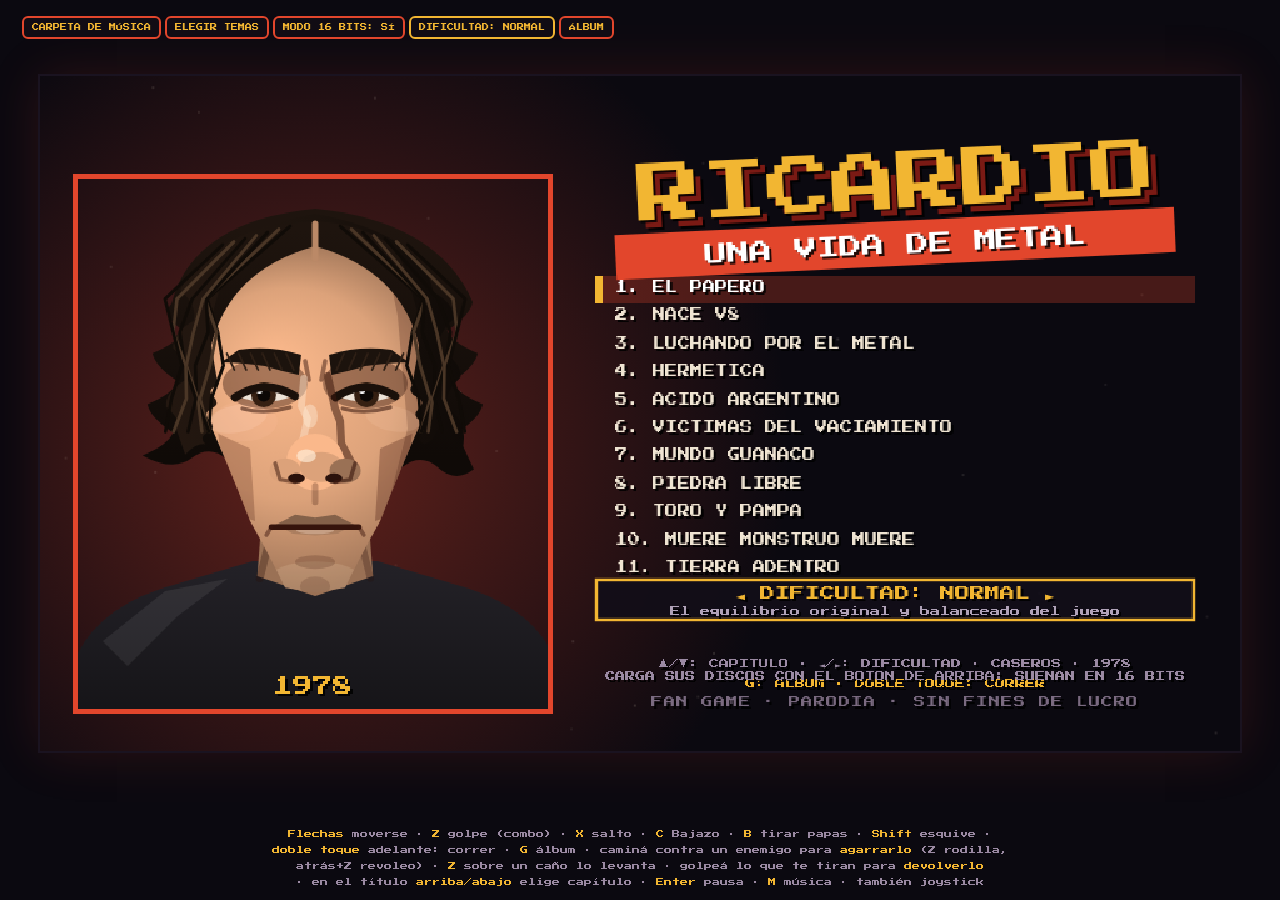
==== index.html @ c7e8ce99 "fix: solucionar error en cinemática del capítulo 3 (R undefined), desbloquear todos los niveles y pe" ====
<!doctype html>
<html lang="es">
<head>
<meta charset="utf-8">
<meta name="viewport" content="width=device-width, initial-scale=1, viewport-fit=cover">
<title>Ricardio: Una vida de metal</title>
<link rel="preconnect" href="https://fonts.googleapis.com">
<link rel="preconnect" href="https://fonts.gstatic.com" crossorigin>
<link rel="stylesheet" href="https://fonts.googleapis.com/css2?family=Press+Start+2P&display=swap">
<style>
/* Layout: one-screen arcade cabinet. 16:9 canvas fitted to the stage, legend below, touch pad over the stage on phones. Deliberately single dark look. */
:root{
  --bg:#0b0910;
  --panel:#1a1320;
  --fg:#efe4d2;
  --muted:#9b8aa3;
  --accent:#e2462c;
  --gold:#f2b632;
  --pad:rgba(239,228,210,.13);
  --pad-line:rgba(239,228,210,.36);
  --font-pixel:"Press Start 2P", ui-monospace, "Courier New", monospace;
  color-scheme:dark;
}
html,body{height:100%}
body{background:var(--bg);color:var(--fg);font-family:var(--font-pixel);margin:0;box-sizing:border-box;display:flex;flex-direction:column;align-items:center;gap:10px;
  padding-left:max(16px,env(safe-area-inset-left,0px));padding-right:max(16px,env(safe-area-inset-right,0px));padding-block:10px;overflow:hidden}
.stage{position:relative;flex:1;min-height:0;width:100%;display:flex;align-items:center;justify-content:center}
canvas{display:block;image-rendering:pixelated;image-rendering:crisp-edges;background:#000;box-shadow:0 0 0 2px var(--panel),0 0 50px rgba(226,70,44,.16);touch-action:none;outline:none}
canvas:focus-visible{box-shadow:0 0 0 2px var(--gold)}
.help{margin:0;font-size:8px;line-height:2;color:var(--muted);text-align:center;max-width:100ch;text-wrap:balance}
.help b{color:var(--gold);font-weight:400}
.touch{display:none;position:absolute;inset:0;pointer-events:none}
.dpad,.btn,.pause{pointer-events:auto;touch-action:none;-webkit-user-select:none;user-select:none;-webkit-touch-callout:none}
.dpad{position:absolute;left:4px;bottom:4px;width:132px;height:132px;border-radius:50%;background:var(--pad);border:2px solid var(--pad-line)}
.dpad::before,.dpad::after{content:"";position:absolute;background:var(--pad-line);border-radius:4px}
.dpad::before{left:50%;top:18%;width:30%;height:64%;transform:translateX(-50%)}
.dpad::after{top:50%;left:18%;height:30%;width:64%;transform:translateY(-50%)}
.btns{position:absolute;right:4px;bottom:4px;width:150px;height:150px}
.btn{position:absolute;width:62px;height:62px;border-radius:50%;border:2px solid var(--pad-line);background:var(--pad);color:var(--fg);font:7px var(--font-pixel);display:grid;place-items:center;padding:0}
.btn.atk{right:0;top:44px;background:rgba(226,70,44,.34)}
.btn.jmp{left:44px;bottom:0}
.btn.spc{left:44px;top:0;background:rgba(242,182,50,.26)}
.btn.ddg{left:0;top:44px}
.btn.pap{right:0;top:0;width:42px;height:42px;background:rgba(160,112,58,.4);font-size:6px}
.btn.on{background:var(--pad-line)}
.pause{position:absolute;right:4px;top:4px;width:40px;height:32px;border-radius:6px;border:2px solid var(--pad-line);background:var(--pad);color:var(--fg);font:8px var(--font-pixel)}
@media (pointer:coarse){.touch{display:block}.help{display:none}}
.rot{display:none}
@media (pointer:coarse) and (orientation:portrait){body{padding-left:6px;padding-right:6px}.stage{align-items:flex-start;padding-top:4px}.rot{display:block;position:absolute;left:0;right:0;top:calc(56.25vw + 14px);text-align:center;font-size:8px;line-height:2;color:var(--muted);pointer-events:none}.dpad{width:150px;height:150px;bottom:14px;left:10px}.btns{right:10px;bottom:14px;width:164px;height:164px}.btn{width:66px;height:66px}.btn.atk,.btn.ddg{top:49px}.btn.jmp,.btn.spc{left:49px}}
@media (pointer:coarse) and (orientation:landscape){body{padding-block:4px;gap:0}.dpad{width:112px;height:112px;left:0;bottom:10px}.btns{right:0;bottom:10px;width:128px;height:128px}.btn{width:52px;height:52px;font-size:6px}.btn.atk,.btn.ddg{top:38px}.btn.jmp,.btn.spc{left:38px}.btn.pap{width:36px;height:36px}}
</style>
</head>
<body>

<div class="stage" id="stage">
  <canvas id="game" width="960" height="540" tabindex="0" aria-label="Juego Ricardio: Una vida de metal"></canvas>
  <p class="rot" aria-hidden="true">GIRÁ EL TELÉFONO PARA JUGAR EN GRANDE</p>
  <div class="touch" id="touch">
    <div class="dpad" id="dpad" role="group" aria-label="Dirección"></div>
    <div class="btns">
      <button class="btn spc" id="bSpc" type="button">ESPEC</button>
      <button class="btn ddg" id="bDdg" type="button">ESQUI</button>
      <button class="btn pap" id="bPap" type="button">PAPA</button>
      <button class="btn atk" id="bAtk" type="button">GOLPE</button>
      <button class="btn jmp" id="bJmp" type="button">SALTO</button>
    </div>
    <button class="pause" id="bPause" type="button" aria-label="Pausa">II</button>
  </div>
</div>
<p class="help"><b>Flechas</b> moverse · <b>Z</b> golpe (combo) · <b>X</b> salto · <b>C</b> Bajazo · <b>B</b> tirar papas · <b>Shift</b> esquive · <b>doble toque</b> adelante: correr · <b>G</b> álbum · caminá contra un enemigo para <b>agarrarlo</b> (Z rodilla, atrás+Z revoleo) · <b>Z</b> sobre un caño lo levanta · golpeá lo que te tiran para <b>devolverlo</b> · en el título <b>arriba/abajo</b> elige capítulo · <b>Enter</b> pausa · <b>M</b> música · también joystick</p>

<script>
(()=>{
'use strict';
const RS=2,W=480,H=270,GT=186,GB=262;let LW=2600;
const cv=document.getElementById('game');let ctx=cv.getContext('2d');let OW=1,OUTP='#0a080d';
ctx.imageSmoothingEnabled=true;ctx.imageSmoothingQuality="high";
const FONT='"Press Start 2P", ui-monospace, monospace';
try{document.fonts&&document.fonts.load('8px "Press Start 2P"').catch(()=>{});}catch(e){}

/* ================= utils ================= */
const rnd=(a,b)=>a+Math.random()*(b-a);
const clamp=(v,a,b)=>v<a?a:v>b?b:v;
const hsh=(a,b)=>{let h=Math.imul(a|0,374761393)+Math.imul(b|0,668265263)|0;h=Math.imul(h^(h>>>13),1274126177);return ((h^(h>>>16))>>>0)/4294967296;};
function shade(hex,f){const n=parseInt(hex.slice(1),16);const r=Math.min(255,(n>>16)*f|0),g=Math.min(255,(n>>8&255)*f|0),b=Math.min(255,(n&255)*f|0);return '#'+((1<<24)|(r<<16)|(g<<8)|b).toString(16).slice(1);}
const mkc=(w,h)=>{const c=document.createElement('canvas');c.width=w;c.height=h;return c;};
const U=s=>String(s).replace(/[ÁÉÍÓÚ]/g,c=>'AEIOU'['ÁÉÍÓÚ'.indexOf(c)]);
function txt(s,x,y,col,size,align,g){g=g||ctx;s=U(s);g.font=(size||8)+'px '+FONT;g.textAlign=align||'left';g.textBaseline='top';g.fillStyle='rgba(0,0,0,.85)';g.fillText(s,x+1,y+1);g.fillStyle=col||'#fff';g.fillText(s,x,y);}
function wrap(s,n){const out=[];let line='';for(const w of s.split(' ')){if((line+' '+w).trim().length>n){out.push(line.trim());line=w;}else line+=' '+w;}if(line.trim())out.push(line.trim());return out;}

/* ================= character styles ================= */
const OUT='#0a080d';
// Ricardio por época: ior = melena con raya al medio, bigote y barba según los años
const STY={
  ric1:{scale:1.1,skin:'#dca27a',top:'#8a3a2a',shirt:'#8a3a2a',pants:'#34507a',boots:'#e2dccb',torsoW:10.5,apron:'#d6ceb4',bell:true,
    ior:{hairC:'#17100b',hi:'#3a2a1e',len:12,beard:'none',brow:'#17100b'}},
  ric2:{scale:1.13,skin:'#e0a47a',top:'#151418',shirt:'#0d0d10',pants:'#2f4a7a',boots:'#0b0b0d',torsoW:11.5,jacket:true,studs:true,
    ior:{hairC:'#120c08',hi:'#33261c',len:15,beard:'stache',stacheC:'#120c08',brow:'#120c08'}},
  ric3:{scale:1.16,skin:'#d99c72',top:'#17161a',shirt:'#17161a',pants:'#38485e',boots:'#1a1410',torsoW:13,bareFore:true,tee:'HERMETICA',tattoo:true,
    ior:{hairC:'#140e0a',hi:'#36281c',len:17,beard:'candado',stacheC:'#140e0a',beardC:'#140e0a',brow:'#140e0a'}},
  ric4:{scale:1.18,skin:'#cf9068',top:'#18171b',shirt:'#18171b',pants:'#2a2a30',boots:'#2a1c12',torsoW:14,bareFore:true,vest:'#3a2616',scarf:'#a8241e',tattoo:true,
    ior:{hairC:'#1a120c',hi:'#4a3a2e',len:18,beard:'full',stacheC:'#120c08',beardC:'#1e1610',brow:'#1a120c',gray:.25}},
  ric5:{scale:1.18,skin:'#c98a62',top:'#141317',shirt:'#141317',overall:'#4d5b46',pants:'#4d5b46',boots:'#2a1c12',torsoW:14,bareFore:true,scarf:'#a8241e',belly:true,tattoo:true,
    ior:{hairC:'#8c8780',hi:'#c4bfb6',len:18,beard:'long',stacheC:'#e2ded6',beardC:'#d2cec6',brow:'#e6e2da',gray:1}},
  // vecinos y amigos
  viejo:{scale:1.0,skin:'#c98d66',hair:'boina',hairC:'#6a625a',stache:'#5a5048',top:'#6a5a48',shirt:'#c9c2b0',pants:'#3a3a40',boots:'#2a1a10',torsoW:12,apron:'#d6ceb4'},
  chofa:{scale:1.02,skin:'#e3b089',hair:'long',hairC:'#2a1a10',top:'#2a2a30',shirt:'#c8c2b0',pants:'#34507a',boots:'#111',torsoW:9.5,bell:true},
  carpo:{scale:1.14,skin:'#d79a74',hair:'long',hairC:'#100c0a',beard:true,beardC:'#100c0a',top:'#1c1a1e',shirt:'#3a3a40',pants:'#2a2a30',boots:'#0b0b0d',torsoW:13,jacket:true,belly:true},
  heavy:{scale:.98,skin:'#e6b48e',hair:'long',hairC:'#5a3a1e',band:'#c8322a',top:'#151418',shirt:'#0d0d10',pants:'#2f4a7a',boots:'#0b0b0d',torsoW:9.5,jacket:true,studs:true},
  vecina:{scale:.92,skin:'#e0aa86',hair:'boina',hairC:'#8a8278',top:'#6a3a5a',shirt:'#e0d8c8',pants:'#4a3a4a',boots:'#2a1a10',torsoW:11},
  tornero:{scale:1.04,skin:'#c98d66',hair:'short',hairC:'#2a1a10',stache:'#2a1a10',top:'#2c4a72',shirt:'#2c4a72',overall:'#2c4a72',pants:'#2c4a72',boots:'#1a1410',torsoW:11.5},
  jubilado:{scale:.95,skin:'#d8a07c',hair:'boina',hairC:'#d8d2c6',stache:'#e6e0d4',top:'#5a5a62',shirt:'#c9c2b0',pants:'#3a3a40',boots:'#2a1a10',torsoW:11},
  camionero:{scale:1.08,skin:'#b9805c',hair:'cap',hairC:'#1a1a1e',capC:'#c8322a',stache:'#1a120c',top:'#3a5a3a',shirt:'#3a5a3a',pants:'#2a3a4a',boots:'#1a1410',torsoW:13,belly:true},
  anselmo:{scale:.95,skin:'#c98d66',hair:'boina',hairC:'#d8d2c6',stache:'#e6e0d4',top:'#7a2a1e',shirt:'#c9c2b0',pants:'#3a3a40',boots:'#2a1a10',torsoW:12},
  peon:{scale:1.0,skin:'#a8714e',hair:'boina',hairC:'#141218',stache:'#141218',top:'#6a5a3a',shirt:'#c8bca0',pants:'#c8bca0',boots:'#2a1a10',torsoW:11,scarf:'#e8e2d0'},
  movilero:{scale:1.0,skin:'#e6b48e',hair:'short',hairC:'#2a1a10',top:'#b8862a',shirt:'#e8e8ea',pants:'#2f333d',boots:'#0b0b0d',torsoW:9.5},
  // capítulo 1: Caseros y el Abasto, 1978
  patotero:{scale:1.0,skin:'#d8a07c',hair:'long',hairC:'#2a1a10',stache:'#2a1a10',top:'#c8a22a',shirt:'#c8a22a',pants:'#5a3a2a',boots:'#1a1410',torsoW:10,bell:true,stripes:'#7a5a1a'},
  patotero2:{scale:1.02,skin:'#c08860',hair:'short',hairC:'#0f0a08',glasses:true,top:'#2a6a5a',shirt:'#2a6a5a',pants:'#3a2e24',boots:'#1a1410',torsoW:10,bell:true},
  chorro:{scale:.96,skin:'#e0b08e',hair:'cap',hairC:'#1a1a1e',capC:'#2a5a8a',top:'#3a3a46',shirt:'#22262e',pants:'#2a2a30',boots:'#e2dccb',torsoW:9},
  estibador:{scale:1.22,skin:'#a8714e',hair:'bald',top:'#d8d0c0',shirt:'#d8d0c0',pants:'#3a3228',boots:'#1a1410',torsoW:15,bareFore:true,stache:'#1a120c'},
  capanga:{scale:1.3,skin:'#d79a74',hair:'slick',hairC:'#1b1612',stache:'#1b1612',top:'#6a2a22',shirt:'#e0d8c8',pants:'#3a3228',boots:'#1a0f08',torsoW:13,belly:true,apron:'#c8c0a8'},
  // capítulo 2: Obras, BA Rock 1982
  hippie:{scale:.98,skin:'#e8b890',hair:'long',hairC:'#8a5a2a',band:'#e8c83a',beard:true,beardC:'#8a5a2a',top:'#c87a3a',shirt:'#c87a3a',pants:'#4a6a9a',boots:'#6a4a2a',torsoW:9.5,bell:true,flowers:true},
  hippie2:{scale:1.0,skin:'#d8a07c',hair:'long',hairC:'#5a3a1a',band:'#4f8a3a',top:'#7a5a9a',shirt:'#7a5a9a',pants:'#5a7aa8',boots:'#6a4a2a',torsoW:10,bell:true,flowers:true},
  disco:{scale:1.02,skin:'#e0b08e',hair:'slick',hairC:'#0f0a08',stache:'#0f0a08',top:'#ece8e0',shirt:'#c8322a',pants:'#ece8e0',boots:'#ece8e0',torsoW:10.5,bell:true},
  patovica:{scale:1.22,skin:'#a8714e',hair:'bald',top:'#18171b',shirt:'#18171b',pants:'#2a2a30',boots:'#0b0b0d',torsoW:15,bareFore:true},
  productor:{scale:1.3,skin:'#e0a888',hair:'slick',hairC:'#7a746c',glasses:true,top:'#3a2a4a',shirt:'#e8e0c8',tie:'#d8a22a',pants:'#3a2a4a',boots:'#1a0f08',torsoW:13,belly:true,cigar:true},
  // capítulo 3: El Oeste, 1991
  careta:{scale:1.0,skin:'#e0b08e',hair:'short',hairC:'#141218',glasses:true,top:'#3e4350',shirt:'#e8e8ea',tie:'#b82a26',pants:'#2f333d',boots:'#0b0b0d',torsoW:10},
  careta2:{scale:1.0,skin:'#b9805c',hair:'short',hairC:'#100c0a',glasses:true,top:'#4d3e5a',shirt:'#e8e8ea',tie:'#2a6ab8',pants:'#2e2838',boots:'#0b0b0d',torsoW:10},
  tasador:{scale:1.04,skin:'#f0c4a0',hair:'short',hairC:'#6b4a2a',glasses:true,top:'#2f4a44',shirt:'#e8e8ea',tie:'#d8a22a',pants:'#243630',boots:'#0b0b0d',torsoW:10},
  vaciador:{scale:1.32,skin:'#e0a888',hair:'slick',hairC:'#2a2420',stache:'#2a2420',top:'#24242e',shirt:'#e8e8ea',tie:'#c8322a',pants:'#24242e',boots:'#0b0b0d',torsoW:13.5,belly:true},
  // los de siempre: los que nombraba en letras y entrevistas
  politico:{scale:1.06,skin:'#e8b894',hair:'slick',hairC:'#2a2420',top:'#3a3a4a',shirt:'#e8e8ea',tie:'#6aa0d8',pants:'#3a3a4a',boots:'#0b0b0d',torsoW:11,belly:true},
  cipayo:{scale:1.0,skin:'#f0c4a0',hair:'slick',hairC:'#c8a060',glasses:true,top:'#5a4a2a',shirt:'#e8e8ea',tie:'#c8322a',pants:'#3a3020',boots:'#3a2414',torsoW:10},
  transa:{scale:.98,skin:'#c08860',hair:'cap',hairC:'#141218',capC:'#24242c',top:'#24242c',shirt:'#24242c',pants:'#1a1a24',boots:'#e8e8ea',torsoW:9.5,stripes:'#3a3a48'},
  reptil:{scale:1.08,skin:'#5e4c3e',hair:'bald',lizard:true,wolf:true,top:'#3a3026',shirt:'#6a5a48',pants:'#2e2a26',boots:'#4a3a2e',torsoW:11.5,belly:true},
  reptilazo:{scale:2.0,skin:'#8a2a22',hair:'bald',lizard:true,horns:true,tail:true,stache:'#140c0c',top:'#141016',shirt:'#e8e2d0',pants:'#141016',boots:'#0b0b0d',torsoW:15,jacket:true},
  // capítulo 4: la ruta, 2001
  cuatrero:{scale:1.04,skin:'#b07a54',hair:'boina',hairC:'#141218',stache:'#141218',top:'#5a4632',shirt:'#c8bca0',pants:'#c8bca0',boots:'#2a1a10',torsoW:11,scarf:'#e8e2d0'},
  bancario:{scale:1.0,skin:'#e8bc98',hair:'slick',hairC:'#3a2a1a',glasses:true,top:'#2a3a5a',shirt:'#e8e8ea',tie:'#2a6ab8',pants:'#2a3a5a',boots:'#0b0b0d',torsoW:10},
  banquero:{scale:1.3,skin:'#f0c4a0',hair:'slick',hairC:'#c8c2b8',glasses:true,top:'#1a1a24',shirt:'#e8e8ea',tie:'#2a6ab8',pants:'#1a1a24',boots:'#0b0b0d',torsoW:13,belly:true,cigar:true},
  // capítulo 5: el campo, 2023
  camara:{scale:1.08,skin:'#b9805c',hair:'cap',hairC:'#1a1a1e',capC:'#2a5a8a',top:'#3a4654',shirt:'#22262e',pants:'#3a3a40',boots:'#0b0b0d',torsoW:12},
  influ:{scale:.98,skin:'#f0c4a0',hair:'slick',hairC:'#d8c060',glasses:true,top:'#7a3a8a',shirt:'#e8e8ea',pants:'#d8d4cc',boots:'#e8e8ea',torsoW:9.5},
  agrimensor:{scale:1.02,skin:'#d8a07c',hair:'cap',hairC:'#1a1a1e',capC:'#e8e2d0',top:'#e07a1a',shirt:'#e07a1a',pants:'#3a4a5a',boots:'#1a1410',torsoW:10.5},
  loteador:{scale:1.32,skin:'#d79a74',hair:'cap',hairC:'#1b1612',capC:'#e8c83a',stache:'#1b1612',top:'#e07a1a',shirt:'#e07a1a',pants:'#3a4a5a',boots:'#1a0f08',torsoW:13.5,belly:true}
};
const NAMES={ric1:'RICARDO',ric2:'RICARDIO',ric3:'RICARDIO',ric4:'RICARDIO',ric5:'RICARDIO',viejo:'EL VIEJO',chofa:'EL CHOFA',carpo:'EL CARPO',heavy:'UN HEAVY',vecina:'DOÑA NÉLIDA',tornero:'EL TORNERO',
  jubilado:'DON TITO',camionero:'EL CAMIONERO',anselmo:'DON ANSELMO',peon:'EL PEÓN',movilero:'EL MOVILERO',capanga:'EL CAPANGA',productor:'EL PRODUCTOR',vaciador:'EL VACIADOR',banquero:'EL BANQUERO',loteador:'EL LOTEADOR',reptil:'LOBIZÓN',reptilazo:'MANDINGA'};

// v9: más épocas de Ricardio (10 capítulos) y los villanos nuevos
Object.assign(STY,{
  // 1979: pibe de rulos, campera de jean
  ricV:{scale:1.11,skin:'#dea67c',top:'#3e5f8e',shirt:'#e8e2d0',pants:'#2a3a5a',boots:'#1a1410',torsoW:11,jacket:true,bell:true,
    ior:{hairC:'#1a120c',hi:'#3e2e20',len:13,beard:'none',brow:'#1a120c',curly:true}},
  // 1988: nace Hermética, cuero negro y bigote
  ricH:{scale:1.14,skin:'#dca07a',top:'#1a1618',shirt:'#2a2a30',pants:'#22222a',boots:'#0b0b0d',torsoW:12,jacket:true,studs:true,belt:'#3a3a40',
    ior:{hairC:'#120c08',hi:'#36281c',len:17,beard:'stache',stacheC:'#120c08',brow:'#120c08'}},
  // 1994: estadios, candado y remera negra
  ricM:{scale:1.17,skin:'#d69a70',top:'#121114',shirt:'#121114',pants:'#2c2c34',boots:'#0b0b0d',torsoW:13.5,bareFore:true,tee:'HERMETICA',tattoo:true,
    ior:{hairC:'#140e0a',hi:'#3a2c20',len:18,beard:'candado',stacheC:'#140e0a',beardC:'#140e0a',brow:'#140e0a'}},
  // 1995: Almafuerte, barba cerrada oscura
  ricA:{scale:1.18,skin:'#d2946a',top:'#16151a',shirt:'#16151a',pants:'#2a2a30',boots:'#2a1c12',torsoW:14,bareFore:true,tattoo:true,scarf:'#2a2a6a',
    ior:{hairC:'#160f0a',hi:'#3e2e22',len:18,beard:'full',stacheC:'#100a06',beardC:'#1a120c',brow:'#160f0a'}},
  // 2006: las sierras, barba larga que encanece, camisa de campo
  ricT:{scale:1.18,skin:'#cc8c64',top:'#5e2a20',shirt:'#5e2a20',pants:'#3a3a32',boots:'#2a1c12',torsoW:14,bareFore:true,tattoo:true,scarf:'#e8e2d0',belly:true,
    ior:{hairC:'#3a3430',hi:'#7a746c',len:18,beard:'long',stacheC:'#4a443e',beardC:'#5e5850',brow:'#3a3430',gray:.6}},
  pelusa:{scale:1.06,skin:'#d09468',hair:'long',hairC:'#6a6058',beard:true,beardC:'#7a7068',top:'#2a2a30',shirt:'#c8c2b0',pants:'#34507a',boots:'#2a1c12',torsoW:12,jacket:true,belly:true},
  violero:{scale:1.0,skin:'#e3b089',hair:'long',hairC:'#3a2414',top:'#151418',shirt:'#0d0d10',pants:'#2a2a30',boots:'#111',torsoW:9.5,jacket:true},
  pibe:{scale:.94,skin:'#e6b48e',hair:'long',hairC:'#2a1a10',band:'#e8e2d0',top:'#151418',shirt:'#151418',pants:'#2f4a7a',boots:'#e8e8ea',torsoW:9,tee:true},
  // 1979: la razzia
  cana:{scale:1.04,skin:'#d8a07c',hair:'cap',hairC:'#1a1a1e',capC:'#22304a',stache:'#1a120c',top:'#2a3a5a',shirt:'#2a3a5a',pants:'#2a3a5a',boots:'#0b0b0d',torsoW:11},
  cana2:{scale:1.08,skin:'#b9805c',hair:'cap',hairC:'#1a1a1e',capC:'#22304a',top:'#2a3a5a',shirt:'#2a3a5a',pants:'#2a3a5a',boots:'#0b0b0d',torsoW:12},
  buchon:{scale:.98,skin:'#e8bc98',hair:'slick',hairC:'#2a2420',glasses:true,top:'#6a6a5a',shirt:'#e0d8c8',pants:'#4a4a42',boots:'#2a1a10',torsoW:10},
  comisario:{scale:1.32,skin:'#d79a74',hair:'cap',hairC:'#1b1612',capC:'#22304a',stache:'#1b1612',top:'#2a3a5a',shirt:'#e8e2d0',tie:'#1a1a24',pants:'#2a3a5a',boots:'#0b0b0d',torsoW:13.5,belly:true},
  // 1988: Recoleta
  cheto:{scale:1.0,skin:'#f0c4a0',hair:'slick',hairC:'#c8a060',top:'#e8d8b0',shirt:'#e8d8b0',pants:'#d8ccb0',boots:'#6a3a1e',torsoW:10,scarf:'#3a6ab8'},
  cheto2:{scale:1.02,skin:'#e8b894',hair:'short',hairC:'#3a2a1a',glasses:true,top:'#2a4a7a',shirt:'#e8e8ea',pants:'#d8ccb0',boots:'#6a3a1e',torsoW:10},
  critico:{scale:.98,skin:'#f0c4a0',hair:'boina',hairC:'#141218',glasses:true,top:'#141218',shirt:'#141218',pants:'#2a2a30',boots:'#0b0b0d',torsoW:9.5,scarf:'#c8322a'},
  curador:{scale:1.3,skin:'#f0c4a0',hair:'slick',hairC:'#d8d2c6',glasses:true,top:'#e8e2d0',shirt:'#141218',pants:'#e8e2d0',boots:'#0b0b0d',torsoW:12.5,scarf:'#d8a22a'},
  // 1994: el estadio
  revendedor:{scale:.98,skin:'#c08860',hair:'cap',hairC:'#141218',capC:'#c8322a',top:'#3a3a46',shirt:'#3a3a46',pants:'#2a2a30',boots:'#e8e8ea',torsoW:9.5},
  seguridad:{scale:1.22,skin:'#a8714e',hair:'bald',top:'#e8c83a',shirt:'#18171b',pants:'#2a2a30',boots:'#0b0b0d',torsoW:15,bareFore:true,vest:'#e8c83a'},
  empresario:{scale:1.32,skin:'#e8b894',hair:'slick',hairC:'#1a1418',glasses:true,top:'#4a1a2a',shirt:'#e8e8ea',tie:'#e8c83a',pants:'#4a1a2a',boots:'#0b0b0d',torsoW:13.5,belly:true,cigar:true},
  // 1995: Constitución
  barra:{scale:1.02,skin:'#b9805c',hair:'short',hairC:'#0f0a08',top:'#c8322a',shirt:'#c8322a',pants:'#2a2a30',boots:'#e8e8ea',torsoW:10.5,stripes:'#e8e8ea'},
  inspector:{scale:1.0,skin:'#e0b08e',hair:'short',hairC:'#2a2420',glasses:true,top:'#5a6a5a',shirt:'#e8e8ea',tie:'#2a3a2a',pants:'#3a4a3a',boots:'#0b0b0d',torsoW:10},
  clausurador:{scale:1.3,skin:'#d79a74',hair:'slick',hairC:'#2a2420',stache:'#2a2420',top:'#3a4a3a',shirt:'#e8e8ea',tie:'#c8322a',pants:'#3a4a3a',boots:'#0b0b0d',torsoW:13,belly:true},
  // 2006: las sierras
  cazador:{scale:1.04,skin:'#c98d66',hair:'cap',hairC:'#1a1a1e',capC:'#4a5a2a',stache:'#2a1a10',top:'#4a5a2a',shirt:'#4a5a2a',pants:'#3a3a2a',boots:'#2a1a10',torsoW:11.5,vest:'#6a5a2a'},
  newage:{scale:.98,skin:'#e8b890',hair:'long',hairC:'#c8a060',band:'#a83aa8',top:'#e8e2d0',shirt:'#e8e2d0',pants:'#a87a4a',boots:'#6a4a2a',torsoW:9.5,flowers:true},
  intendente:{scale:1.32,skin:'#e8b894',hair:'slick',hairC:'#3a2e24',top:'#2a2a3a',shirt:'#e8e8ea',tie:'#6aa0d8',pants:'#2a2a3a',boots:'#0b0b0d',torsoW:13.5,belly:true}
});
Object.assign(NAMES,{ricV:'RICARDIO',ricH:'RICARDIO',ricM:'RICARDIO',ricA:'RICARDIO',ricT:'RICARDIO',violero:'EL VIOLERO',pelusa:'EL PELUSA',pibe:'UN PIBE HEAVY',
  cana:'LA CANA',cana2:'LA CANA',buchon:'EL BUCHÓN',comisario:'EL COMISARIO',cheto:'CHETO',cheto2:'CHETO',critico:'EL CRÍTICO',curador:'EL CURADOR',
  revendedor:'REVENDEDOR',seguridad:'SEGURIDAD',empresario:'EL EMPRESARIO',barra:'BARRA',inspector:'INSPECTOR',clausurador:'EL CLAUSURADOR',
  cazador:'CAZADOR FURTIVO',newage:'HIPPIE NEW AGE',intendente:'EL INTENDENTE'});


/* ================= poses ================= */
const PK=['lean','tilt','crouch','rot','ft1','ft2','bt1','bt2','fa1','fa2','ba1','ba2'];
const mkP=o=>Object.assign({lean:.08,tilt:0,crouch:0,rot:0,ft1:.25,ft2:.05,bt1:-.25,bt2:-.3,fa1:.7,fa2:2.4,ba1:.4,ba2:2.2},o);
const PO={
  idle:mkP({}),
  jab:mkP({fa1:1.55,fa2:1.6,lean:.15,ba1:.5,ba2:2.3}),
  cross:mkP({ba1:1.5,ba2:1.6,fa1:.4,fa2:2.2,lean:.3,ft1:.4,bt1:-.4}),
  upper:mkP({fa1:2.3,fa2:2.9,lean:-.05,crouch:-2,ft1:.3,bt1:-.35}),
  windup:mkP({fa1:-.4,fa2:1.2,lean:-.12,ba1:.6,ba2:2.3}),
  kickw:mkP({ft1:1.25,ft2:-.2,lean:-.12}),
  kick:mkP({ft1:1.65,ft2:1.55,bt1:-.15,bt2:-.12,lean:-.35,fa1:.2,fa2:1.2,ba1:-.5,ba2:.6}),
  jump:mkP({ft1:.9,ft2:-.3,bt1:.4,bt2:-.9,fa1:2.0,fa2:2.6,ba1:1.6,ba2:2.4}),
  jkick:mkP({ft1:1.45,ft2:1.45,bt1:.6,bt2:-1.0,lean:-.25,fa1:.3,fa2:1.4,ba1:-.4,ba2:.5}),
  hurt:mkP({lean:-.35,tilt:-.4,fa1:-.4,fa2:.3,ba1:-.8,ba2:-.3,crouch:2,ft1:.1,bt1:-.3}),
  hurt2:mkP({lean:.45,tilt:.4,fa1:.3,fa2:.6,ba1:.2,ba2:.5,crouch:4}),
  fall:mkP({ft1:.9,ft2:1.0,bt1:.6,bt2:.7,fa1:2.4,fa2:2.6,ba1:2.0,ba2:2.4,tilt:-.3}),
  down:mkP({ft1:.2,ft2:.3,bt1:.1,bt2:.2,fa1:2.6,fa2:2.8,ba1:2.2,ba2:2.6,tilt:-.2}),
  getup:mkP({crouch:14,lean:.6,ft1:1.3,ft2:-.3,bt1:-.5,bt2:-1.3,fa1:.2,fa2:.2}),
  grab:mkP({fa1:1.25,fa2:1.35,ba1:1.15,ba2:1.25,lean:.15}),
  grabbed:mkP({lean:.45,tilt:.3,crouch:5,fa1:.2,fa2:.4,ba1:.1,ba2:.3}),
  knee:mkP({fa1:1.1,fa2:1.5,ba1:1.0,ba2:1.4,ft1:1.7,ft2:.1,lean:.2}),
  hbutt:mkP({fa1:1.25,fa2:1.35,ba1:1.15,ba2:1.25,lean:.7,tilt:.5,crouch:2}),
  throw:mkP({lean:-.45,fa1:2.8,fa2:3.0,ba1:2.6,ba2:2.9,ft1:.4,bt1:-.5}),
  specw:mkP({fa1:.9,fa2:.6,ba1:.9,ba2:.6,lean:.4,crouch:8,tilt:.3}),
  spec:mkP({fa1:2.5,fa2:2.8,ba1:-2.5,ba2:-2.8,tilt:-.55,lean:-.2,crouch:4,ft1:.55,ft2:.4,bt1:-.55,bt2:-.4}),
  dodge:mkP({lean:.6,crouch:8,ft1:1.0,ft2:.2,bt1:-.7,bt2:-1.3,fa1:.9,fa2:2.0,ba1:.5,ba2:1.8}),
  swingw:mkP({fa1:2.9,fa2:2.6,lean:-.15,ba1:.5}),
  swing:mkP({fa1:1.3,fa2:1.15,lean:.3,ba1:.3,ba2:2.0,ft1:.45,bt1:-.4}),
  charge:mkP({lean:.75,crouch:6,fa1:.3,fa2:.7,ba1:-.3,ba2:.2,tilt:.2}),
  sit:mkP({ft1:1.3,ft2:.25,bt1:1.2,bt2:.15,fa1:1.25,fa2:1.4,ba1:1.15,ba2:1.3,lean:.2}),
  tied:mkP({fa1:-.5,fa2:-.2,ba1:-.6,ba2:-.3,tilt:.35,lean:.05,ft1:.05,ft2:0,bt1:-.05,bt2:0}),
  victory:mkP({fa1:1.9,fa2:2.9,ba1:2.75,ba2:2.95,tilt:-.25,lean:-.1,ft1:.35,bt1:-.35}),
  taunt:mkP({fa1:2.2,fa2:2.9,ba1:-2.2,ba2:-2.9,lean:-.1}),
  mate:mkP({fa1:.6,fa2:2.3,ba1:.1,ba2:.3,lean:.12,ft1:.08,ft2:0,bt1:-.08,bt2:-.05}),
  film:mkP({fa1:2.45,fa2:1.65,ba1:1.5,ba2:1.9,lean:.05}),
  stand:mkP({fa1:.15,fa2:.25,ba1:-.1,ba2:.1,ft1:.08,ft2:0,bt1:-.08,bt2:-.05,lean:.03})
};
function walkPose(ph,base){const p=Object.assign({},base||PO.idle);const s=Math.sin(ph),c=Math.cos(ph);
  p.ft1=s*.5;p.ft2=p.ft1-(.25+.35*Math.max(0,c));p.bt1=-s*.5;p.bt2=p.bt1-(.25+.35*Math.max(0,-c));p.crouch=Math.abs(s)*1.5;
  if(base===PO.stand){p.fa1=-s*.35;p.fa2=p.fa1+.3;p.ba1=s*.35;p.ba2=p.ba1+.3;}else{p.fa1+=s*.08;p.ba1-=s*.08;}return p;}

/* ================= puppet renderer ================= */
function L(x1,y1,x2,y2,w,c,p){ctx.strokeStyle=p?c:OUTP;ctx.lineWidth=p?w:w+2.4*OW;ctx.beginPath();ctx.moveTo(x1,y1);ctx.lineTo(x2,y2);ctx.stroke();}
function Cc(x,y,r,c,p){ctx.fillStyle=p?c:OUTP;ctx.beginPath();ctx.arc(x,y,p?r:r+1.2*OW,0,Math.PI*2);ctx.fill();}
function poly(pts,c,p,g){g=g||ctx;g.fillStyle=p?c:OUTP;g.beginPath();pts.forEach(([x,y],i)=>i?g.lineTo(x,y):g.moveTo(x,y));g.closePath();g.fill();if(!p){g.strokeStyle=OUT;g.lineWidth=2.4;g.lineJoin='round';g.stroke();}}
function drawIorioHead(st,sk,hc,fl){
  const I=st.ior,bc=fl?'#fff':(I.beardC||hc),hl=I.len||14;
  for(const p of [0,1]){
    poly([[-6,-4],[0,-6],[-1,4],[-2.6,hl],[-8.6,hl-1.5],[-9.2,4]],hc,p);           // melena atrás, hasta los hombros
    Cc(1,.5,6.6,sk,p);                                                                // cara
    if(I.beard==='full'||I.beard==='long'){const by=I.beard==='long'?18:13;poly([[-.5,1.5],[3,2],[9.2,3.4],[9,by-4.5],[5.8,by+.5],[1.5,by],[-1.5,7]],bc,p);}
    poly([[-6.8,-1],[-5.4,-6.2],[0,-8.2],[5.2,-7.2],[7.6,-3.4],[4.2,-4.6],[1.6,-3.4],[.8,3],[.4,hl-2],[-3,hl-.8],[-5.4,6]],hc,p); // raya al medio: la melena cae al costado de la cara
  }
  if(fl)return;
  {const sw=Math.sin(tick*.08)*.8;ctx.strokeStyle=I.hi;ctx.lineWidth=.8;ctx.beginPath();ctx.moveTo(-1,-6);ctx.quadraticCurveTo(.4,4,0+sw,hl-3);ctx.moveTo(-3.5,-5);ctx.quadraticCurveTo(-3,4,-4.5+sw,hl-2);ctx.moveTo(-7,0);ctx.lineTo(-7.6+sw,hl-3);ctx.moveTo(2,-6.6);ctx.lineTo(5.6,-5.4);ctx.stroke();
   ctx.strokeStyle=shade(hc,.6);ctx.beginPath();ctx.moveTo(-2.2,-4);ctx.quadraticCurveTo(-1.6,5,-2+sw,hl-1);ctx.moveTo(-5.6,-2);ctx.lineTo(-6+sw,hl-1);ctx.stroke();
   if(I.curly){for(let k=0;k<9;k++){const a=k/8*Math.PI*1.25+Math.PI*.85,r=7.4+(k%2);ctx.fillStyle=k%2?hc:shade(hc,1.35);ctx.beginPath();ctx.arc(-1+Math.cos(a)*r,-1+Math.sin(a)*r*.95,1.9,0,Math.PI*2);ctx.fill();}for(let k=0;k<4;k++){ctx.fillStyle=k%2?I.hi:hc;ctx.beginPath();ctx.arc(-3.5-k*.8+sw,6+k*2.4,1.8,0,Math.PI*2);ctx.fill();}}}
  if(I.gray){ctx.strokeStyle=I.gray>=1?'#d8d4cc':'#7a746c';ctx.beginPath();ctx.moveTo(1,-6.5);ctx.lineTo(.6,hl-5);if(I.gray>=1){ctx.moveTo(-5.6,-2);ctx.lineTo(-6.4,hl-4);}ctx.stroke();}
  ctx.fillStyle=I.brow;ctx.fillRect(2.6,-3.3,4.8,1.5);                              // cejas gruesas
  ctx.fillStyle='#efe6da';ctx.fillRect(3.4,-1.5,2.8,1.7);ctx.fillStyle='#3a2414';ctx.fillRect(4.5,-1.5,1.5,1.7);ctx.fillStyle='#0a0606';ctx.fillRect(4.9,-1.2,.8,1.1);ctx.fillStyle=shade(st.skin,.7);ctx.fillRect(3.2,-1.9,3.2,.6);
  ctx.globalAlpha=.35;ctx.fillStyle=shade(st.skin,.6);ctx.beginPath();ctx.ellipse(2.6,2.6,2.2,1.6,0,0,Math.PI*2);ctx.fill();ctx.globalAlpha=.25;ctx.fillStyle='#fff3e0';ctx.fillRect(4,-4.6,3,1);ctx.fillRect(7.6,.2,1,1);ctx.globalAlpha=1;
  ctx.fillStyle=sk;ctx.beginPath();ctx.arc(7.7,1.2,2.2,0,Math.PI*2);ctx.fill();      // nariz fuerte
  ctx.fillStyle=shade(st.skin,.72);ctx.fillRect(6.6,2.6,2,1);
  const sc=I.stacheC;
  if(I.beard==='none'){ctx.fillStyle=shade(st.skin,.7);ctx.fillRect(4.6,4.8,3,.9);}
  else{ctx.fillStyle=sc;ctx.fillRect(3,3.2,6,2.1);ctx.fillRect(3,4.6,1.7,3.4);ctx.fillRect(7.6,5,1.3,1.6);}  // bigote caído
  if(I.beard==='candado'){ctx.fillStyle=I.beardC;ctx.fillRect(4.4,6.6,3.6,4);ctx.fillRect(3,7.4,1.6,2.6);}
  if(I.beard==='full'||I.beard==='long'){ctx.fillStyle=shade(I.beardC,I.gray>=1?.82:1.35);const n=I.beard==='long'?5:3;for(let k=0;k<n;k++)ctx.fillRect(2+k*1.4,7+(k%2)*2,1,I.beard==='long'?8:3.5);}
}
function drawHead(hx,hy,a,st,fl){
  ctx.save();ctx.translate(hx,hy);ctx.rotate(a);ctx.scale(.86,.86);
  const sk=fl?'#fff':st.skin,hc=fl?'#fff':(st.ior?st.ior.hairC:(st.hairC||'#111'));
  if(st.ior){drawIorioHead(st,sk,hc,fl);ctx.restore();return;}
  for(const p of [0,1]){
    if(st.hair==='long')L(-3,-3,-6.5,13,9,hc,p);
    if(st.hair==='long'||st.hair==='short'||st.hair==='slick'||st.hair==='cap')Cc(-1.5,-1.5,7.2,hc,p);
    if(st.hair==='boina')Cc(-2,0,6.6,hc,p);
    Cc(1,.5,st.hair==='bald'?7:6.4,sk,p);
    if(st.beard)Cc(2.6,4.6,5.1,fl?'#fff':(st.beardC||hc),p);
    if(st.hair==='cap'){ctx.fillStyle=p?(fl?'#fff':st.capC):OUTP;ctx.beginPath();ctx.arc(.5,-2.5,p?6.8:8,Math.PI,Math.PI*2);ctx.fill();ctx.fillRect(3,-3.6,p?8:9.5,p?2:3.2);}
    if(st.hair==='boina'){ctx.fillStyle=p?(fl?'#fff':'#23212b'):OUTP;ctx.beginPath();ctx.ellipse(0,-5.6,p?8.6:9.8,p?3.2:4.2,-.08,0,Math.PI*2);ctx.fill();}
  }
  if(!fl){
    if(st.hair==='long'||st.hair==='short'||st.hair==='slick'){ctx.fillStyle=hc;ctx.beginPath();ctx.arc(.5,-4.4,5,Math.PI*.95,Math.PI*2.05);ctx.fill();}
    if(st.band){ctx.fillStyle=st.band;ctx.fillRect(-6,-4.6,13,2);}
    ctx.fillStyle=sk;ctx.beginPath();ctx.arc(7,1.2,1.7,0,Math.PI*2);ctx.fill();
    if(st.glasses){ctx.fillStyle='#050507';ctx.fillRect(.5,-2.8,7,2.9);ctx.fillStyle='#9fb4d8';ctx.fillRect(5,-2.4,1,1);}
    else if(!st.lizard){ctx.fillStyle='#efe6da';ctx.fillRect(2.6,-1.6,2.6,1.9);ctx.fillStyle='#120c0a';ctx.fillRect(3.6,-1.6,1.4,1.9);ctx.fillStyle=shade(hc,.8);ctx.fillRect(2.2,-3.4,3.6,1.1);}
    if(st.hair!=='long'&&!st.lizard){ctx.fillStyle=shade(sk,.82);ctx.beginPath();ctx.ellipse(-1.4,1.2,1.5,2,0,0,Math.PI*2);ctx.fill();ctx.fillStyle=shade(sk,.62);ctx.fillRect(-1.6,.6,.8,1.4);}
    if(!st.lizard&&!st.stache&&!st.beard){ctx.fillStyle=shade(sk,.6);ctx.fillRect(4.2,4.6,2.6,.8);}
    if(!st.lizard){ctx.globalAlpha=.28;ctx.fillStyle=shade(sk,.55);ctx.beginPath();ctx.arc(1,.5,6.4,Math.PI*.55,Math.PI*1.25);ctx.lineTo(1,.5);ctx.fill();ctx.globalAlpha=1;}
    if(st.stache){ctx.fillStyle=st.stache;ctx.fillRect(2.6,2.6,5.4,1.9);}
    if(st.cigar){ctx.fillStyle='#6a4426';ctx.fillRect(6,4,6,1.6);ctx.fillStyle=tick%20<10?'#ff6a2a':'#c8322a';ctx.fillRect(11.4,4,1.2,1.6);}
    if(st.hair==='bald'&&!st.lizard){ctx.fillStyle='rgba(30,20,15,.35)';ctx.fillRect(1,4,6,3);ctx.fillStyle='#120c0a';ctx.fillRect(2,-3.6,5,1.2);}
    if(st.lizard&&st.wolf){const fu=shade(st.skin,.7);ctx.fillStyle=fu;ctx.beginPath();ctx.moveTo(-3.5,-5);ctx.lineTo(-2,-11.5);ctx.lineTo(.4,-5.4);ctx.moveTo(.6,-5.6);ctx.lineTo(3,-10.8);ctx.lineTo(4,-5);ctx.fill();ctx.fillStyle=st.skin;ctx.beginPath();ctx.moveTo(4,-1);ctx.lineTo(11.5,1.4);ctx.lineTo(11,3.4);ctx.lineTo(4.4,5.2);ctx.fill();ctx.fillStyle='#120c0a';ctx.fillRect(10.4,.9,1.6,1.4);ctx.fillStyle='#efe6da';ctx.fillRect(6.5,3.4,1,1.4);ctx.fillRect(9,2.8,1,1.3);ctx.fillStyle=fu;for(let k=0;k<6;k++){ctx.fillRect(-6+k*1.6,5.2+(k%2),1.1,2.6);}ctx.fillStyle='#f2d22a';ctx.fillRect(2.8,-2.4,2.6,1.8);ctx.fillStyle='#120c0a';ctx.fillRect(3.9,-2.4,.8,1.8);}
    else if(st.lizard&&st.horns){ctx.fillStyle='#d8cfc0';for(const hx of [-2.5,2.5]){ctx.beginPath();ctx.moveTo(hx-1.6,-5);ctx.quadraticCurveTo(hx-2.5,-9,hx+(hx<0?-3:2),-11.5);ctx.lineTo(hx+1.4,-5.2);ctx.fill();}ctx.fillStyle='#ff5a1a';ctx.fillRect(2.8,-2.2,3,1.6);ctx.fillStyle='#120c0a';ctx.fillRect(4,-2.2,.8,1.6);ctx.fillStyle='#140c0c';ctx.beginPath();ctx.moveTo(2,4.5);ctx.lineTo(6.5,4.6);ctx.lineTo(4.6,9);ctx.fill();}
    else if(st.lizard){ctx.fillStyle=shade(st.skin,.72);for(let k=0;k<7;k++)ctx.fillRect(-4.5+(k%3)*3,-5+(k/3|0)*3+(k%2),1.4,1.4);ctx.fillStyle='#f2d22a';ctx.fillRect(2.8,-2.4,3.4,2.4);ctx.fillStyle='#120c0a';ctx.fillRect(4.1,-2.6,.9,2.8);
      ctx.fillStyle=shade(st.skin,.6);ctx.fillRect(3,4.6,5,.9);if(tick%70<10){ctx.strokeStyle='#d8324a';ctx.lineWidth=.8;ctx.beginPath();ctx.moveTo(7,4.8);ctx.lineTo(11,5.2);ctx.lineTo(12.5,4.2);ctx.moveTo(11,5.2);ctx.lineTo(12.5,6.4);ctx.stroke();}
      if(st.spikes){ctx.fillStyle=shade(st.skin,.66);for(let k=0;k<4;k++){ctx.beginPath();ctx.moveTo(-7+k*3,-4.6);ctx.lineTo(-5.5+k*3,-9.5);ctx.lineTo(-4+k*3,-4.6);ctx.fill();}}}
    if(st.belly){ctx.fillStyle=shade(st.skin,.85);ctx.beginPath();ctx.arc(2,6,3.6,0,Math.PI);ctx.fill();}
  }
  ctx.restore();
}
// Retrato de frente (cinemáticas y título): ahí es donde más se tiene que reconocer
function drawFaceFront(st,x,y,sz){
  const I=st.ior,u=sz/40,g=ctx;g.save();g.translate(x,y);g.scale(u,u);
  const hc=I.hairC,sk=st.skin,dk=shade(sk,.74),len=I.len*1.25;
  const P=(pts,c)=>{g.fillStyle=c;g.beginPath();pts.forEach(([a,b],i)=>i?g.lineTo(a,b):g.moveTo(a,b));g.closePath();g.fill();};
  // hombros y ropa
  P([[2,44],[6,34],[14,30],[26,30],[34,34],[38,44]],st.top);
  if(st.overall){P([[12,44],[13,36],[27,36],[28,44]],st.overall);g.fillStyle=shade(st.overall,.7);g.fillRect(14,37,2,2);g.fillRect(24,37,2,2);}
  if(st.jacket){P([[6,44],[9,34],[16,31],[19,44]],shade(st.top,1.6));P([[34,44],[31,34],[24,31],[21,44]],shade(st.top,1.6));g.fillStyle='#c9c9cf';for(let k=0;k<4;k++){g.fillRect(9+k*2,36+k,1,1);g.fillRect(30-k*2,36+k,1,1);}}
  if(st.vest){P([[5,44],[8,34],[15,31],[17,44]],st.vest);P([[35,44],[32,34],[25,31],[23,44]],st.vest);}
  if(st.apron){P([[12,44],[13,33],[27,33],[28,44]],st.apron);}
  if(st.scarf){P([[15,30],[25,30],[20,36]],st.scarf);}
  if(st.tee){g.fillStyle='#c8c2b0';g.fillRect(14,37,12,1);g.fillRect(16,39,8,1);}
  // melena de atrás
  P([[7,12],[11,4],[20,2],[29,4],[33,12],[34,10+len],[6,10+len]],hc);
  // cuello y cara
  g.fillStyle=dk;g.fillRect(16,24,8,8);
  g.fillStyle=sk;g.beginPath();g.ellipse(20,18.4,9.4,10.8,0,0,Math.PI*2);g.fill();g.fillStyle=shade(sk,.88);g.fillRect(12,19,2,6);g.fillRect(26,19,2,6);
  g.fillStyle=dk;g.fillRect(12,17,1,4);g.fillRect(27,17,1,4);
  {g.save();g.beginPath();g.ellipse(20,18.4,9.4,10.8,0,0,Math.PI*2);g.clip();const gr=g.createRadialGradient(17,14,1,20,19,12.5);gr.addColorStop(0,'rgba(255,236,214,.28)');gr.addColorStop(.6,'rgba(0,0,0,0)');gr.addColorStop(1,'rgba(40,16,10,.38)');g.fillStyle=gr;g.fillRect(8,6,24,26);
   g.fillStyle='rgba(60,24,16,.18)';g.beginPath();g.ellipse(14.6,22,2.6,3.4,0,0,Math.PI*2);g.ellipse(25.4,22,2.6,3.4,0,0,Math.PI*2);g.fill();g.restore();}
  // barba
  const bc=I.beardC||hc;
  if(I.beard==='full')P([[11,15],[11.2,24],[14,30.6],[20,33.4],[26,30.6],[28.8,24],[29,15],[26.4,21],[20,23.2],[13.6,21]],bc);
  if(I.beard==='long')P([[11.6,16],[12,27],[15,35],[20,40],[25,35],[28,27],[28.4,16],[26,22],[20,24],[14,22]],bc);
  // cortinas de pelo con raya al medio
  P([[20,3],[13,5],[10,10],[9,18],[8,10+len],[11.6,10+len-1],[11.8,18],[13.6,10],[19,6]],hc);
  P([[20,3],[27,5],[30,10],[31,18],[32,10+len],[28.4,10+len-1],[28.2,18],[26.4,10],[21,6]],hc);
  g.fillStyle=I.hi;g.fillRect(10.6,12,1,10+len-14);g.fillRect(28.4,12,1,10+len-14);g.fillRect(15,5.5,3,1);g.fillRect(22,5.5,3,1);
  g.strokeStyle=shade(hc,.55);g.lineWidth=.45;for(let k=0;k<4;k++){g.beginPath();g.moveTo(17-k*1.6,4.6+k*.6);g.quadraticCurveTo(11-k*.5,10,9.6+k*.6,10+len-2);g.stroke();g.beginPath();g.moveTo(23+k*1.6,4.6+k*.6);g.quadraticCurveTo(29+k*.5,10,30.4-k*.6,10+len-2);g.stroke();}
  g.strokeStyle=I.hi;g.lineWidth=.35;for(let k=0;k<3;k++){g.beginPath();g.moveTo(16-k*2,5+k);g.quadraticCurveTo(11.6-k,12,11+k*.4,10+len-4);g.stroke();g.beginPath();g.moveTo(24+k*2,5+k);g.quadraticCurveTo(28.4+k,12,29-k*.4,10+len-4);g.stroke();}
  if(I.curly){for(let k=0;k<16;k++){const side=k%2?1:-1,yy=6+(k>>1)*2.6;g.fillStyle=(k>>1)%2?hc:I.hi;g.beginPath();g.arc(20+side*(10.6+Math.sin(k)*1.2),yy,1.6,0,Math.PI*2);g.fill();}}
  g.fillStyle=shade(sk,.9);g.fillRect(19.6,3.4,.8,3);
  if(I.gray){g.fillStyle=I.gray>=1?'#dcd8d0':'#6e6860';g.fillRect(9.6,14,1,12);g.fillRect(30,15,1,10);if(I.gray>=1){g.fillRect(13,8,1,6);g.fillRect(26,8,1,6);}}
  // cejas, ojos, nariz
  g.fillStyle=I.brow;g.fillRect(13.8,13.6,5,1.8);g.fillRect(21.2,13.6,5,1.8);
  g.fillStyle='#efe6da';g.fillRect(14.6,16,3.4,1.6);g.fillRect(22,16,3.4,1.6);
  g.fillStyle='#4a2c18';g.fillRect(15.8,16,2,1.6);g.fillRect(22.4,16,2,1.6);g.fillStyle='#0c0806';g.fillRect(16.3,16.3,1,1);g.fillRect(22.9,16.3,1,1);g.fillStyle='#fff';g.fillRect(17.1,16.1,.5,.5);g.fillRect(23.7,16.1,.5,.5);
  if(I.gray){g.fillStyle=shade(sk,.7);g.fillRect(13,10.6,14,.5);g.fillRect(14,11.8,12,.5);g.fillRect(12.4,17.4,1.2,.5);g.fillRect(26.4,17.4,1.2,.5);g.fillRect(12.6,18.4,1,.5);g.fillRect(26.4,18.4,1,.5);}g.fillStyle=shade(sk,.68);g.fillRect(14.4,15.4,3.8,.8);g.fillRect(21.8,15.4,3.8,.8);
  g.fillStyle=dk;g.fillRect(19,16,2,6);g.fillRect(18,21.4,4,1.4);g.fillStyle=shade(sk,1.08);g.fillRect(19.4,16.4,.8,4.4);
  // bigote y boca
  if(I.beard==='none'){g.fillStyle=shade(sk,.62);g.fillRect(17.4,25,5.2,1);}
  else{const s=I.stacheC;P([[14.4,25],[16,23],[20,22.6],[24,23],[25.6,25],[26,29.5],[24.4,29.5],[23.6,25.6],[20,25],[16.4,25.6],[15.6,29.5],[14,29.5]],s);
    if(I.beard==='candado'){P([[17,26.6],[23,26.6],[22.6,31.6],[20,32.4],[17.4,31.6]],I.beardC);}}
  if(I.beard==='full'||I.beard==='long'){g.fillStyle=shade(bc,I.gray>=1?.84:1.7);for(let k=0;k<5;k++)g.fillRect(15+k*2.4,27+(k%2)*1.6,.8,I.beard==='long'?9:3);}
  g.restore();
}


function TORSO_PTS(x0,y0,x1,y1,w,sl,cl){const ax=x1-x0,ay=y1-y0,pt=(t,o)=>[x0+ax*t+cl*o,y0+ay*t+sl*o],hw=w*.4,cw=w*.62,sw=w*.56;
  return [pt(-.1,-hw),pt(.55,-cw*.95),pt(.86,-cw),pt(1.03,-sw*.8),pt(1.1,0),pt(1.03,sw*.8),pt(.86,cw),pt(.55,cw*.95),pt(-.1,hw)];}
function TORSO(x0,y0,x1,y1,w,c,p,sl,cl){poly(TORSO_PTS(x0,y0,x1,y1,w,sl,cl),c,p);}
function SHADE_TORSO(x0,y0,x1,y1,w,c,sl,cl){const pts=TORSO_PTS(x0,y0,x1,y1,w,sl,cl),ax=x1-x0,ay=y1-y0,pt=(t,o)=>[x0+ax*t+cl*o,y0+ay*t+sl*o];
  ctx.save();ctx.beginPath();pts.forEach(([x,y],i)=>i?ctx.lineTo(x,y):ctx.moveTo(x,y));ctx.closePath();ctx.clip();
  const Q=(a,b,col,al)=>{ctx.globalAlpha=al;ctx.fillStyle=col;ctx.beginPath();[pt(-.3,a),pt(1.3,a),pt(1.3,b),pt(-.3,b)].forEach(([x,y],i)=>i?ctx.lineTo(x,y):ctx.moveTo(x,y));ctx.fill();};
  Q(-w,-w*.2,shade(c,.62),.85);Q(w*.18,w*.34,shade(c,1.45),.55);Q(-w,w,shade(c,.7),0);
  ctx.globalAlpha=.5;ctx.fillStyle=shade(c,.6);const a=pt(.62,-w*.1),b=pt(.62,w*.5);ctx.fillRect(Math.min(a[0],b[0]),a[1]-.4,Math.abs(b[0]-a[0])+.6,.8);
  ctx.globalAlpha=1;ctx.restore();}
function HL(x1,y1,x2,y2,w,c){if(c==='#ffffff')return;const dx=x2-x1,dy=y2-y1,l=Math.hypot(dx,dy)||1;let px=dy/l,py=-dx/l;if(px<0){px=-px;py=-py;}
  const ex=dx/l,ey=dy/l;ctx.lineCap='round';
  ctx.strokeStyle=shade(c,.66);ctx.lineWidth=w*.3;ctx.beginPath();ctx.moveTo(x1-px*w*.3+ex,y1-py*w*.3+ey);ctx.lineTo(x2-px*w*.3-ex,y2-py*w*.3-ey);ctx.stroke();
  ctx.strokeStyle=shade(c,1.4);ctx.lineWidth=w*.22;ctx.beginPath();ctx.moveTo(x1+px*w*.24+ex,y1+py*w*.24+ey);ctx.lineTo(x2+px*w*.24-ex,y2+py*w*.24-ey);ctx.stroke();}

function SEG(x1,y1,x2,y2,w1,w2,c,p){const dx=x2-x1,dy=y2-y1,l=Math.hypot(dx,dy)||1,nx=-dy/l,ny=dx/l,o=p?0:1.2*OW,a=w1/2+o,b=w2/2+o;ctx.fillStyle=p?c:OUTP;
  ctx.beginPath();ctx.moveTo(x1+nx*a,y1+ny*a);ctx.lineTo(x2+nx*b,y2+ny*b);ctx.lineTo(x2-nx*b,y2-ny*b);ctx.lineTo(x1-nx*a,y1-ny*a);ctx.closePath();ctx.fill();
  ctx.beginPath();ctx.arc(x1,y1,a,0,7);ctx.fill();ctx.beginPath();ctx.arc(x2,y2,b,0,7);ctx.fill();}
function SEG2(x1,y1,x2,y2,w1,wm,w2,c,p){const mx=x1+(x2-x1)*.38,my=y1+(y2-y1)*.38;SEG(x1,y1,mx,my,w1,wm,c,p);SEG(mx,my,x2,y2,wm,w2,c,p);}
function SHOE(fx,fy,c,p){const o=p?0:1.2*OW;ctx.fillStyle=p?c:OUTP;ctx.beginPath();ctx.moveTo(fx-3-o,fy-3.6-o);ctx.lineTo(fx+2.4,fy-3.8-o);ctx.quadraticCurveTo(fx+7+o,fy-2.6,fx+7.2+o,fy+.2);ctx.lineTo(fx+7.2+o,fy+1.6+o);ctx.lineTo(fx-3.2-o,fy+1.6+o);ctx.closePath();ctx.fill();}
function FIST(hx,hy,c,p){const o=p?0:1.1*OW;ctx.fillStyle=p?c:OUTP;ctx.beginPath();ctx.ellipse(hx,hy,2.8+o,2.4+o,0,0,7);ctx.fill();ctx.beginPath();ctx.ellipse(hx+1.6,hy-1.2,1.3+o,1.1+o,.5,0,7);ctx.fill();}

// v13: el arma de mano cambia según la época: caño, bajo viejo o termo
function MEL(){if(lvl===0&&BGIFT.done)return 'bajo';return [ 'caño','caño','bajo','bajo','caño','bajo','caño','caño','rastrillo','rastrillo','rastrillo'][lvl]||'caño';}
function drawMelee(hx,hy,a2,ground){const k=MEL(),dx=Math.sin(a2),dy=Math.cos(a2);
  if(k==='rastrillo'){for(const p of [0,1]){L(hx-dx*6,hy-dy*6,hx+dx*24,hy+dy*24,2.4,'#8a6a3a',p);L(hx+dx*24-dy*6,hy+dy*24+dx*6,hx+dx*24+dy*6,hy+dy*24-dx*6,2.2,'#6a6a72',p);}ctx.fillStyle='#9aa0a8';for(let k=-2;k<=2;k++)ctx.fillRect(hx+dx*27+dy*k*2.6-.6,hy+dy*27-dx*k*2.6-.6,1.4,1.4);return;}
  if(k==='bajo'){BASS(hx,hy,a2+Math.PI,lvl<=2);return;}
  for(const p of [0,1])L(hx-dx*5,hy-dy*5,hx+dx*20,hy+dy*20,3.2,'#9aa0a8',p);ctx.strokeStyle='#d6dbe2';ctx.lineWidth=1;ctx.beginPath();ctx.moveTo(hx-dx*4,hy-dy*4-1);ctx.lineTo(hx+dx*19,hy+dy*19-1);ctx.stroke();}
function HELD(weapon,hx,hy,a2,f,st){
    if(weapon==='pipe')drawMelee(hx,hy,a2);
    if(weapon==='bass')BASS(hx,hy,a2,lvl<=2);
    if(weapon==='mic'){const dx=Math.sin(a2),dy=Math.cos(a2);for(const p of [0,1]){L(hx,hy,hx+dx*6,hy+dy*6,2.2,'#2a2a30',p);Cc(hx+dx*8,hy+dy*8,2.6,'#3a3a42',p);}ctx.fillStyle='#c8322a';ctx.fillRect(hx+dx*4-1.5,hy+dy*4-1.5,3,3);}
    if(weapon==='phone'){ctx.fillStyle=OUT;ctx.fillRect(hx-2.5,hy-6,5,8);ctx.fillStyle=f.state==='throwp'&&f.t>=14?'#0a0a0d':'#9fd0ff';ctx.fillRect(hx-1.5,hy-5,3,6);}
    if(weapon==='camera'){ctx.fillStyle=OUT;ctx.fillRect(hx-9,hy-7,18,10);ctx.fillStyle='#2a2c34';ctx.fillRect(hx-8,hy-6,16,8);ctx.fillStyle='#4a4e5a';ctx.fillRect(hx-8,hy-6,16,2);ctx.fillStyle='#111';ctx.fillRect(hx+8,hy-5,4,6);
      ctx.fillStyle=f.state==='aim'&&f.t%8<4?'#ff3a2a':'#5a1a14';ctx.fillRect(hx-6,hy-4,2,2);if(f.state==='aim'){ctx.fillStyle='#fff6d8';ctx.fillRect(hx+11,hy-4,2,4);}}
    if(weapon==='gavel'){const dx=Math.sin(a2),dy=Math.cos(a2);for(const p of [0,1]){L(hx,hy,hx+dx*12,hy+dy*12,2.4,'#6a4426',p);L(hx+dx*12-dy*5,hy+dy*12+dx*5,hx+dx*12+dy*5,hy+dy*12-dx*5,5.5,'#8a5a2e',p);}}
    if(weapon==='gtr'){const dx=Math.sin(a2),dy=Math.cos(a2);for(const p of [0,1]){L(hx-dx*2,hy-dy*2,hx+dx*20,hy+dy*20,2.6,'#3a2414',p);Cc(hx-dx*7,hy-dy*7,5.6,'#d8c08a',p);Cc(hx-dx*11,hy-dy*11,5,'#d8c08a',p);}ctx.fillStyle='#1a1418';ctx.fillRect(hx-dx*8-1,hy-dy*8-1,2.4,2.4);}
    if(weapon==='cacerola'){for(const p of [0,1])Cc(hx+2,hy-1,4.2,'#9aa0a8',p);ctx.fillStyle='#c9ccd2';ctx.fillRect(hx,hy-3,3,1);}
    if(weapon==='tomate'){for(const p of [0,1])Cc(hx,hy-3,3.2,'#d8322a',p);ctx.fillStyle='#4f8a3a';ctx.fillRect(hx-1,hy-7,2,2);}
    if(weapon==='papel'||weapon==='contrato'){ctx.fillStyle=OUT;ctx.fillRect(hx-5,hy-8,10,9);ctx.fillStyle='#ece8e0';ctx.fillRect(hx-4,hy-7,8,7);ctx.fillStyle='#8a8a92';ctx.fillRect(hx-3,hy-5,6,1);ctx.fillRect(hx-3,hy-3,5,1);}
    if(weapon==='patacon'){ctx.fillStyle=OUT;ctx.fillRect(hx-6,hy-6,12,7);ctx.fillStyle='#a8c08a';ctx.fillRect(hx-5,hy-5,10,5);ctx.fillStyle='#5a7a4a';ctx.fillRect(hx-1,hy-4,3,3);}
    if(weapon==='bersa'||weapon==='escopeta')drawGunHeld(weapon,hx,hy,a2,f);
    if(weapon==='mate'){for(const p of [0,1])Cc(hx+1,hy-3,3.4,'#5c3a1e',p);ctx.strokeStyle='#c9c9cf';ctx.lineWidth=1;ctx.beginPath();ctx.moveTo(hx+1,hy-5);ctx.lineTo(hx+3,hy-10);ctx.stroke();}}
function drawPuppetOld(f,X,Y){
  const st=f.st,P=f.pose,s=st.scale,fl=f.flash>0;
  ctx.save();ctx.translate(X,Y);ctx.scale(f.face*s,s);ctx.lineCap='round';
  if(P.rot){ctx.translate(0,-Math.abs(Math.sin(P.rot))*6);ctx.rotate(P.rot);}
  const TH=16,SH=16,fy=(a,b)=>Math.cos(a)*TH+Math.cos(b)*SH;
  const hipY=-Math.max(fy(P.ft1,P.ft2),fy(P.bt1,P.bt2))+P.crouch;
  const sl=Math.sin(P.lean),cl=Math.cos(P.lean);
  const nx=sl*25,ny=hipY-cl*25,sx=nx-sl*3.5,sy=ny+cl*3.5;
  const C=c=>fl?'#ffffff':c,B=c=>fl?'#ffffff':shade(c,.68);
  const leg=(a1,a2,ox,col,boot)=>{const kx=ox+Math.sin(a1)*TH,ky=hipY+Math.cos(a1)*TH,fx=kx+Math.sin(a2)*SH,fy2=ky+Math.cos(a2)*SH;
    for(const p of [0,1]){SEG(ox,hipY,kx,ky,8.2,5.8,col,p);SEG2(kx,ky,fx,fy2-1.5,5.8,st.bell?7:6.4,st.bell?8.4:4,col,p);SHOE(fx,fy2,boot,p);}
    if(!fl){HL(ox,hipY,kx,ky,6,col);HL(kx,ky,fx,fy2,st.bell?7.2:5.4,col);ctx.fillStyle=shade(col,.6);ctx.beginPath();ctx.arc(kx,ky,1.4,0,Math.PI*2);ctx.fill();
      ctx.fillStyle=shade(boot,2.2);ctx.fillRect(fx+1.6,fy2-2.6,2.2,.9);ctx.fillStyle=OUT;ctx.fillRect(fx-2.2,fy2+1.7,8.6,1);}};
  const arm=(a1,a2,ox,col,fore,skin,weapon)=>{const ex=sx+ox+Math.sin(a1)*12.5,ey=sy+Math.cos(a1)*12.5,hx=ex+Math.sin(a2)*12,hy=ey+Math.cos(a2)*12;
    for(const p of [0,1]){Cc(sx+ox,sy,3.7,col,p);SEG(sx+ox,sy,ex,ey,6.2,4.6,col,p);SEG2(ex,ey,hx,hy,4.6,5.3,3.6,fore,p);FIST(hx,hy,skin,p);}
    if(!fl){HL(sx+ox,sy,ex,ey,5.4,col);HL(ex,ey,hx,hy,4.8,fore);ctx.fillStyle=shade(skin,.7);ctx.fillRect(hx+.8,hy-1.5,.9,3);ctx.fillStyle=shade(skin,1.25);ctx.fillRect(hx-1.6,hy-2,1.4,.9);}
    if(st.tattoo&&st.bareFore&&!fl&&ox>0){ctx.fillStyle='rgba(28,40,72,.75)';ctx.fillRect((ex+hx)/2-1.2,(ey+hy)/2-1.2,2.4,2.4);}
    if(weapon==='pipe')drawMelee(hx,hy,a2);
    if(weapon==='bass'){const dx=Math.sin(a2),dy=Math.cos(a2);for(const p of [0,1]){L(hx-dx*2,hy-dy*2,hx+dx*24,hy+dy*24,3,'#3a2414',p);Cc(hx-dx*7,hy-dy*7,6.5,'#8c1a14',p);Cc(hx-dx*12,hy-dy*12,5.5,'#8c1a14',p);}
      ctx.fillStyle='#e8e2d0';ctx.fillRect(hx-dx*9-1,hy-dy*9-1,2,2);}
    if(weapon==='mic'){const dx=Math.sin(a2),dy=Math.cos(a2);for(const p of [0,1]){L(hx,hy,hx+dx*6,hy+dy*6,2.2,'#2a2a30',p);Cc(hx+dx*8,hy+dy*8,2.6,'#3a3a42',p);}ctx.fillStyle='#c8322a';ctx.fillRect(hx+dx*4-1.5,hy+dy*4-1.5,3,3);}
    if(weapon==='phone'){ctx.fillStyle=OUT;ctx.fillRect(hx-2.5,hy-6,5,8);ctx.fillStyle=f.state==='throwp'&&f.t>=14?'#0a0a0d':'#9fd0ff';ctx.fillRect(hx-1.5,hy-5,3,6);}
    if(weapon==='camera'){ctx.fillStyle=OUT;ctx.fillRect(hx-9,hy-7,18,10);ctx.fillStyle='#2a2c34';ctx.fillRect(hx-8,hy-6,16,8);ctx.fillStyle='#4a4e5a';ctx.fillRect(hx-8,hy-6,16,2);ctx.fillStyle='#111';ctx.fillRect(hx+8,hy-5,4,6);
      ctx.fillStyle=f.state==='aim'&&f.t%8<4?'#ff3a2a':'#5a1a14';ctx.fillRect(hx-6,hy-4,2,2);if(f.state==='aim'){ctx.fillStyle='#fff6d8';ctx.fillRect(hx+11,hy-4,2,4);}}
    if(weapon==='gavel'){const dx=Math.sin(a2),dy=Math.cos(a2);for(const p of [0,1]){L(hx,hy,hx+dx*12,hy+dy*12,2.4,'#6a4426',p);L(hx+dx*12-dy*5,hy+dy*12+dx*5,hx+dx*12+dy*5,hy+dy*12-dx*5,5.5,'#8a5a2e',p);}}
    if(weapon==='gtr'){const dx=Math.sin(a2),dy=Math.cos(a2);for(const p of [0,1]){L(hx-dx*2,hy-dy*2,hx+dx*20,hy+dy*20,2.6,'#3a2414',p);Cc(hx-dx*7,hy-dy*7,5.6,'#d8c08a',p);Cc(hx-dx*11,hy-dy*11,5,'#d8c08a',p);}ctx.fillStyle='#1a1418';ctx.fillRect(hx-dx*8-1,hy-dy*8-1,2.4,2.4);}
    if(weapon==='cacerola'){for(const p of [0,1])Cc(hx+2,hy-1,4.2,'#9aa0a8',p);ctx.fillStyle='#c9ccd2';ctx.fillRect(hx,hy-3,3,1);}
    if(weapon==='tomate'){for(const p of [0,1])Cc(hx,hy-3,3.2,'#d8322a',p);ctx.fillStyle='#4f8a3a';ctx.fillRect(hx-1,hy-7,2,2);}
    if(weapon==='papel'||weapon==='contrato'){ctx.fillStyle=OUT;ctx.fillRect(hx-5,hy-8,10,9);ctx.fillStyle='#ece8e0';ctx.fillRect(hx-4,hy-7,8,7);ctx.fillStyle='#8a8a92';ctx.fillRect(hx-3,hy-5,6,1);ctx.fillRect(hx-3,hy-3,5,1);}
    if(weapon==='patacon'){ctx.fillStyle=OUT;ctx.fillRect(hx-6,hy-6,12,7);ctx.fillStyle='#a8c08a';ctx.fillRect(hx-5,hy-5,10,5);ctx.fillStyle='#5a7a4a';ctx.fillRect(hx-1,hy-4,3,3);}
    if(weapon==='bersa'||weapon==='escopeta')drawGunHeld(weapon,hx,hy,a2,f);
    if(weapon==='mate'){for(const p of [0,1])Cc(hx+1,hy-3,3.4,'#5c3a1e',p);ctx.strokeStyle='#c9c9cf';ctx.lineWidth=1;ctx.beginPath();ctx.moveTo(hx+1,hy-5);ctx.lineTo(hx+3,hy-10);ctx.stroke();}};
  const foreB=st.bareFore?B(st.skin):B(st.top),foreF=st.bareFore?C(st.skin):C(st.top);
  arm(P.ba1,P.ba2,-1.5,B(st.top),foreB,B(st.skin),f.holdBack);
  leg(P.bt1,P.bt2,-1.5,B(st.pants),B(st.boots));
  for(const p of [0,1]){TORSO(0,hipY,nx,ny,st.torsoW,C(st.top),p,sl,cl);if(st.belly)Cc(sl*9+4,hipY-cl*9,9,C(st.top),p);}
  if(!fl){SHADE_TORSO(0,hipY,nx,ny,st.torsoW,st.top,sl,cl);if(st.belt!==false){ctx.fillStyle=st.belt||'#1a1418';const bx=sl*1.5,by=hipY-cl*1.5;ctx.save();ctx.translate(bx,by);ctx.rotate(st.lean||0);ctx.fillRect(-st.torsoW*.45,-1.2,st.torsoW*.9,2.4);ctx.fillStyle='#c9c2a8';ctx.fillRect(st.torsoW*.12,-1,2,2);ctx.restore();}}
  if(!fl){
    if(st.jacket){L(sl*4+2.2,hipY-cl*4,nx+1.4,ny+2.4,st.torsoW*.36,st.shirt,1);ctx.strokeStyle='#4a4658';ctx.lineWidth=1;ctx.beginPath();ctx.moveTo(sl*3-1,hipY-cl*3);ctx.lineTo(nx-1.2,ny+2.6);ctx.stroke();}
    if(st.overall){L(sl*1,hipY-cl*1,sl*15,hipY-cl*15,st.torsoW+.6,st.overall,1);ctx.fillStyle=shade(st.overall,.7);ctx.fillRect(sl*10-2,hipY-cl*10-1,4,3);
      ctx.strokeStyle=st.overall;ctx.lineWidth=1.6;ctx.beginPath();ctx.moveTo(sl*15-3,hipY-cl*15);ctx.lineTo(sx-2,sy);ctx.moveTo(sl*15+3,hipY-cl*15);ctx.lineTo(sx+3,sy);ctx.stroke();}
    if(st.scarf){ctx.fillStyle=st.scarf;ctx.beginPath();ctx.moveTo(nx-4,ny+1);ctx.lineTo(nx+5,ny+1);ctx.lineTo(nx+2,ny+7);ctx.closePath();ctx.fill();}
    if(st.studs){ctx.fillStyle='#c9c9cf';for(let k=0;k<4;k++){ctx.fillRect(sx-4+k*2.5,sy-1,1,1);ctx.fillRect(sl*3-1+k,hipY-cl*3+1,1,1);}}
    if(st.vest){L(sl*2-1.6,hipY-cl*2,nx-1.6,ny+2.4,st.torsoW*.62,st.vest,1);ctx.fillStyle=shade(st.vest,1.4);ctx.fillRect(sl*10-1,hipY-cl*10,1,1);}
    if(st.apron){L(sl*1+2.4,hipY-cl*1+5,sl*15+2.8,hipY-cl*15,st.torsoW*.72,st.apron,1);ctx.strokeStyle=shade(st.apron,.7);ctx.lineWidth=1;ctx.beginPath();ctx.moveTo(sl*15-3,hipY-cl*15);ctx.lineTo(nx-2,ny+1);ctx.stroke();}
    if(st.stripes){ctx.fillStyle=st.stripes;for(let k=4;k<20;k+=5)ctx.fillRect(sl*k-st.torsoW/2,hipY-cl*k,st.torsoW,1.4);}
    if(st.flowers){for(let k=0;k<6;k++){ctx.fillStyle=['#e8c83a','#c8322a','#4f8a3a'][k%3];ctx.fillRect(sl*(4+k*3)-3+(k%2)*4,hipY-cl*(4+k*3),2,2);}}
    if(st.tee){ctx.fillStyle='#c8c2b0';ctx.fillRect(sl*14-1,hipY-cl*14,4,1);ctx.fillRect(sl*12-1,hipY-cl*12,3,1);}
    if(st.tie){L(sl*12+2.4,hipY-cl*12,nx+1.6,ny+2.4,st.torsoW*.34,st.shirt,1);L(sl*11+2.6,hipY-cl*11,nx+1.8,ny+2.8,2,st.tie,1);}
    if(st.hair==='boina'){ctx.fillStyle='#5b2016';ctx.beginPath();ctx.moveTo(nx-6,ny+1);ctx.lineTo(nx+8,ny+2);ctx.lineTo(sl*8+9,hipY-cl*8);ctx.lineTo(sl*8-8,hipY-cl*8);ctx.closePath();ctx.fill();}
    if(f.kind==='patovica'){ctx.fillStyle='#e8e8ea';ctx.font='5px '+FONT;ctx.textAlign='center';ctx.textBaseline='middle';}
  }
  leg(P.ft1,P.ft2,1.5,C(st.pants),C(st.boots));
  const hx=nx+Math.sin(P.lean+P.tilt*.5)*7.6,hy=ny-Math.cos(P.lean+P.tilt*.5)*7.6;
  for(const p of [0,1])SEG(nx,ny+1.5,hx-Math.sin(P.lean)*.5,hy+3.4,4.6,4,fl?'#ffffff':shade(st.skin,.82),p);
  drawHead(hx,hy,P.lean*.5+P.tilt,st,fl);
  arm(P.fa1,P.fa2,1.5,C(st.top),foreF,C(st.skin),f.state==='spec'?'bass':f.hold);
  ctx.restore();
}
function drawTruck(x,y,riding){
  ctx.save();ctx.translate(Math.round(x),Math.round(y));
  const R=(a,b,w,h,c)=>{ctx.fillStyle=c;ctx.fillRect(a,b,w,h);};
  R(-61,-37,120,28,OUT);R(-2,-55,41,22,OUT);
  R(-60,-30,118,18,'#3f6a86');R(-60,-30,118,3,'#5a87a4');R(-60,-36,58,6,'#3f6a86');R(-60,-37,58,2,'#5a87a4');
  R(-1,-54,39,22,'#e6dcc2');R(4,-50,28,13,'#24323e');R(5,-49,8,3,'#4a5e6e');
  if(riding){ctx.fillStyle='#bdb8ae';ctx.beginPath();ctx.arc(24,-42,5,0,Math.PI*2);ctx.fill();ctx.fillStyle='#d39a74';ctx.fillRect(26,-43,4,4);ctx.fillStyle='#d6d2ca';ctx.fillRect(26,-40,4,3);}
  R(38,-38,20,8,'#3f6a86');R(38,-38,20,2,'#5a87a4');R(55,-36,5,18,'#c9ccd2');R(56,-34,3,1,'#6a6e78');R(56,-30,3,1,'#6a6e78');
  R(-62,-14,8,3,'#c9ccd2');R(52,-14,9,3,'#c9ccd2');R(40,-24,6,2,'#24323e');
  ctx.fillStyle='#fff3c8';ctx.beginPath();ctx.arc(55,-27,2.5,0,Math.PI*2);ctx.fill();
  ctx.fillStyle='#e6dcc2';ctx.font='5px '+FONT;ctx.textAlign='left';ctx.textBaseline='top';ctx.fillText('F100',40,-34);
  for(const wx of [-38,34]){ctx.fillStyle=OUT;ctx.beginPath();ctx.arc(wx,-10,11,0,Math.PI*2);ctx.fill();ctx.fillStyle='#1c1b20';ctx.beginPath();ctx.arc(wx,-10,10,0,Math.PI*2);ctx.fill();ctx.fillStyle='#e6dcc2';ctx.beginPath();ctx.arc(wx,-10,4.5,0,Math.PI*2);ctx.fill();ctx.fillStyle='#8a8790';ctx.fillRect(wx-1,-11,2,2);}
  ctx.restore();}
function drawMoto(x,y,run){
  ctx.save();ctx.translate(Math.round(x),Math.round(y));ctx.lineCap='round';
  for(const p of [0,1]){Cc(-20,-10,10,'#141216',p);Cc(20,-10,10,'#141216',p);}
  ctx.fillStyle='#55525c';[-20,20].forEach(w=>{ctx.beginPath();ctx.arc(w,-10,5,0,Math.PI*2);ctx.fill();ctx.fillStyle='#8a8790';ctx.fillRect(w-1,-11,2,2);ctx.fillStyle='#55525c';});
  for(const p of [0,1]){L(-20,-10,0,-18,3,'#8a8790',p);L(20,-10,12,-28,3,'#8a8790',p);}
  ctx.fillStyle=OUT;ctx.beginPath();ctx.moveTo(-26,-22);ctx.lineTo(-4,-26);ctx.lineTo(12,-30);ctx.lineTo(16,-22);ctx.lineTo(-2,-14);ctx.lineTo(-22,-15);ctx.closePath();ctx.fill();
  ctx.fillStyle='#8c1a14';ctx.beginPath();ctx.moveTo(-6,-25);ctx.lineTo(12,-29);ctx.lineTo(14,-22);ctx.lineTo(-2,-16);ctx.closePath();ctx.fill();
  ctx.fillStyle='#1c1a20';ctx.fillRect(-25,-24,20,4);
  ctx.fillStyle='#b9b6c0';ctx.fillRect(-28,-16,14,3);
  ctx.fillStyle='#ffe9a8';ctx.fillRect(16,-30,4,4);
  ctx.strokeStyle='#8a8790';ctx.lineWidth=2;ctx.beginPath();ctx.moveTo(12,-30);ctx.lineTo(8,-36);ctx.stroke();
  ctx.restore();
}

/* ================= escenarios por capítulo ================= */
let FAR=mkc(1400,190),BG=mkc(8,8),LIGHT=mkc(8,8),LAMPS=[],SIGNS=[];
function sceneKit(g){
  const R=(x,y,w,h,c)=>{g.fillStyle=c;g.fillRect(x,y,w,h);};
  const T=(s,x,y,c,sz,al)=>{g.font=(sz||6)+'px '+FONT;g.textAlign=al||'left';g.textBaseline='top';g.fillStyle=c;g.fillText(U(s),x,y);};
  const brick=(x,y,w,h,base)=>{R(x,y,w,h,base);for(let yy=y;yy<y+h;yy+=5){const off=((yy/5)%2)*6;for(let xx=x-off;xx<x+w;xx+=12){g.fillStyle=shade(base,.82+hsh(xx,yy)*.25);g.fillRect(Math.max(x,xx),yy,Math.min(11,x+w-Math.max(x,xx)),4);}}};
  const poster=(x,y,w,h,bg,lines)=>{R(x,y,w,h,bg);let yy=y+3;for(const [s,c,sz] of lines){T(s,x+w/2,yy,c,sz||4,'center');yy+=(sz||4)+2;}R(x+w-5,y,5,h,'rgba(0,0,0,.18)');};
  const tank=(x,y)=>{R(x,y,26,16,'#5a5c66');R(x,y,26,3,'#6e7080');R(x+3,y+16,3,8,'#3c3d46');R(x+20,y+16,3,8,'#3c3d46');};
  const reja=(x,y,w,h)=>{R(x,y,w,h,'#1a2030');R(x+2,y+2,w-4,h-4,'#3a5070');g.fillStyle='#111';for(let i=x+2;i<x+w;i+=4)g.fillRect(i,y,1,h);g.fillRect(x,y+h/2|0,w,1);};
  const houses=(x0,x1,seed,cols,opt)=>{opt=opt||{};const out=[];let x=x0,i=seed;
    while(x<x1-40){const w=Math.min(x1-x,96+(hsh(i,1)*60|0)),h=(opt.low?62:78)+(hsh(i,2)*30|0),top=176-h,base=cols[i%cols.length];
      if(hsh(i,3)>.5&&!opt.white)brick(x,top,w,h,shade(base,.9));else{R(x,top,w,h,base);for(let k=0;k<40;k++){g.fillStyle='rgba(0,0,0,.1)';g.fillRect(x+hsh(i,k)*w,top+hsh(k,i)*h,3+hsh(k,k)*8,2);}}
      R(x,top,w,4,shade(base,.6));if(!opt.notank&&hsh(i,4)>.35)tank(x+w-38,top-24);
      R(x+12,126,20,50,'#2a1c14');R(x+14,128,16,46,opt.door||'#4a3020');R(x+27,150,2,2,'#c9b26a');
      if(opt.shutters){R(x+44,112,34,30,'#e8e2d0');R(x+46,114,14,26,opt.shutters);R(x+62,114,14,26,opt.shutters);}else reja(x+44,112,34,30);
      if(w>130){R(x+88,120,40,56,'#3a3a42');g.fillStyle='#4e4e58';for(let yy=122;yy<176;yy+=4)g.fillRect(x+88,yy,40,1);}
      out.push({x,w,top});x+=w;i++;}
    return out;};
  const lamp=(x,y)=>{R(x-2,y,3,176-y+18,'#2e2c34');R(x-2,y,16,3,'#2e2c34');R(x+8,y+2,10,4,'#4a4852');};
  const sidewalk=(x0,x1,c)=>{for(let x=x0;x<x1;x+=2){R(x,176,2,24,c||'#625f68');R(x,200,2,3,'#8a8790');R(x,203,2,3,'#4e4b55');R(x,206,2,64,'#2c2a31');}
    for(let x=x0;x<x1;x+=24)R(x,176,1,24,shade(c||'#625f68',.88));R(x0,188,x1-x0,1,shade(c||'#625f68',.88));
    for(let k=0;k<(x1-x0)*.6;k++){g.fillStyle=hsh(k,13)>.5?'#38353e':'#25232a';g.fillRect(x0+hsh(k,11)*(x1-x0)|0,206+hsh(k,12)*64|0,2,1);}
    for(let x=x0+10;x<x1;x+=56)R(x,238,26,2,'#b8a040');};
  const cobble=(x0,x1,c)=>{R(x0,176,x1-x0,94,c);for(let y=178;y<270;y+=6)for(let x=x0+((y/6)%2)*5;x<x1;x+=10){g.fillStyle=shade(c,.8+hsh(x,y)*.35);g.fillRect(x,y,9,5);}};
  const floor=(x0,x1,c)=>{R(x0,176,x1-x0,94,c);for(let k=0;k<(x1-x0)/14;k++){g.fillStyle='rgba(20,18,24,.3)';g.beginPath();g.ellipse(x0+hsh(k,31)*(x1-x0),180+hsh(k,32)*85,8+hsh(k,33)*20,2+hsh(k,34)*3,0,0,Math.PI*2);g.fill();}R(x0,176,2,94,shade(c,.8));};
  const planks=(x0,x1,c)=>{R(x0,176,x1-x0,94,c);for(let y=176;y<270;y+=7){R(x0,y,x1-x0,1,shade(c,.7));for(let x=x0+hsh(y,1)*40;x<x1;x+=48+hsh(x,y)*30)R(x,y,1,7,shade(c,.7));}};
  const ruta=(x0,x1)=>{for(let x=x0;x<x1;x+=2){R(x,176,2,20,hsh(x,1)>.5?'#8a7a5a':'#7e6e50');R(x,196,2,74,'#3c3a42');}
    R(x0,198,x1-x0,2,'#d8d4cc');R(x0,262,x1-x0,2,'#d8d4cc');for(let x=x0+6;x<x1;x+=40)R(x,229,22,2,'#e8c83a');
    for(let k=0;k<(x1-x0)*.5;k++){g.fillStyle=hsh(k,13)>.5?'#46444c':'#2e2c33';g.fillRect(x0+hsh(k,11)*(x1-x0)|0,200+hsh(k,12)*62|0,2,1);}};
  const dirt=(x0,x1,c)=>{R(x0,176,x1-x0,94,c);for(let k=0;k<(x1-x0)*.4;k++){g.fillStyle=shade(c,.8+hsh(k,5)*.4);g.fillRect(x0+hsh(k,3)*(x1-x0)|0,176+hsh(k,4)*94|0,2+hsh(k,6)*3|0,1);}};
  const campo=(x0,x1)=>{for(let y=176;y<270;y+=2){R(x0,y,x1-x0,2,shade('#6a8a3a',.8+(y-176)/94*.35));}
    for(let x=x0;x<x1;x+=2){const py=214+Math.sin(x*.01)*4;R(x,py,2,30,hsh(x,2)>.5?'#8a6e4a':'#7e6442');}
    for(let k=0;k<(x1-x0)*.3;k++){const x=x0+hsh(k,7)*(x1-x0)|0,y=178+hsh(k,8)*90|0;if(y>208&&y<248)continue;R(x,y,1,3,hsh(k,9)>.5?'#86a64a':'#4e6a2a');}};
  const tree=(x,base,h,c,wide)=>{R(x-3,base-h,6,h,'#4a3424');R(x-1,base-h,2,h,'#5e4430');const r=wide||22;for(let k=0;k<7;k++){g.fillStyle=shade(c,.75+hsh(x,k)*.4);g.beginPath();g.arc(x+(hsh(k,x)-.5)*r*1.6,base-h-hsh(x+k,3)*r*.9,r*.55+hsh(k,k+x)*r*.3,0,Math.PI*2);g.fill();}};
  const alambre=(x0,x1,y)=>{for(let x=x0;x<x1;x+=38){R(x,y-26,3,28,'#6a5a3e');}g.fillStyle='rgba(200,200,200,.6)';for(let k=0;k<3;k++)g.fillRect(x0,y-22+k*8,x1-x0,1);};
  const crowd=(x0,x1,y,cols)=>{for(let x=x0;x<x1;x+=7){const h=14+hsh(x,9)*8;g.fillStyle=cols[(x/7|0)%cols.length];g.beginPath();g.arc(x+3,y-h,4,0,Math.PI*2);g.fill();g.fillRect(x,y-h+2,7,h);if(hsh(x,8)>.8){g.fillRect(x+4,y-h-12,2,10);}}};
  return {g,R,T,brick,poster,tank,reja,houses,lamp,sidewalk,cobble,floor,planks,ruta,dirt,campo,tree,alambre,crowd};
}
function sky(g,stops,stars){const gr=g.createLinearGradient(0,0,0,190);stops.forEach((c,i)=>gr.addColorStop(i/(stops.length-1),c));g.fillStyle=gr;g.fillRect(0,0,1400,190);
  for(let i=0;i<(stars||0);i++){g.fillStyle=hsh(i,7)>.85?'#fff':'#a9b2e0';g.fillRect(hsh(i,1)*1400|0,hsh(i,2)*80|0,1,1);}}
function skyline(g,col,hmin,hmax,win){let x=0;while(x<1400){const w=30+hsh(x,9)*50|0,h=hmin+hsh(x,8)*(hmax-hmin)|0;g.fillStyle=hsh(x,6)>.5?col:shade(col,1.15);g.fillRect(x,190-h,w,h);
  if(win)for(let wy=190-h+6;wy<186;wy+=7)for(let wx=x+4;wx<x+w-4;wx+=6){const v=hsh(wx,wy);if(v>.74){g.fillStyle=v>.93?'#ffe9a8':v>.84?'#f2c46a':win;g.fillRect(wx,wy,3,3);}}
  if(hsh(x,4)>.6){g.fillStyle=col;g.fillRect(x+w/2,190-h-14,1,14);}x+=w+(hsh(x,10)*6|0);}}
const SCENES=[
 { // 0 · Caseros y el Abasto, amanecer de 1978
  weather:'mist',light:'#b4a2ae',track:{x0:1040,x1:1600,col:'#7a5a34',stripe:'#d8c08a'},
  lamps:[{x:150,y:64,r:110,c:'255,214,150'},{x:450,y:64,r:110,c:'255,214,150'},{x:700,y:64,r:100,c:'255,214,150',flick:true},{x:1000,y:64,r:100,c:'255,214,150'},
    {x:1300,y:70,r:110,c:'255,226,170'},{x:1800,y:60,r:120,c:'255,200,130'},{x:2060,y:60,r:120,c:'255,200,130'},{x:2320,y:60,r:120,c:'255,200,130'},{x:2540,y:60,r:120,c:'255,200,130'}],
  signs:[{x:410,y:85,t:'VERDULERÍA',c:'#7aff9a',off:'#1a4a2a'}],
  far(g){sky(g,['#24305e','#6a5a8a','#d8866a','#f4c08a'],40);
    const sg=g.createRadialGradient(760,186,4,760,186,220);sg.addColorStop(0,'rgba(255,220,150,.8)');sg.addColorStop(1,'rgba(255,220,150,0)');g.fillStyle=sg;g.fillRect(0,0,1400,190);
    skyline(g,'#3a2e44',24,58,null);g.fillStyle='#2e2438';g.fillRect(420,96,14,94);g.beginPath();g.moveTo(416,98);g.lineTo(427,74);g.lineTo(438,98);g.fill();g.fillRect(426,64,2,12);g.fillRect(422,68,10,2);},
  bg(K){const {R,T,brick,poster,houses,lamp,sidewalk,cobble,g}=K;
    houses(0,300,0,['#8a6f5a','#6f7d86','#8c7c63']);
    // verdulería del viejo
    R(300,76,220,100,'#5a6a4a');brick(300,76,220,22,'#6a5a46');R(310,80,200,16,'#1a1418');
    for(let k=0;k<11;k++)R(304+k*20,100,20,10,k%2?'#e8e2d0':'#b8262a');for(let k=0;k<11;k++){g.fillStyle=k%2?'#e8e2d0':'#b8262a';g.beginPath();g.arc(314+k*20,110,10,0,Math.PI);g.fill();}
    R(320,120,180,56,'#2a2422');R(326,124,168,30,'#d8c08a');T('FRUTAS Y VERDURAS',410,128,'#3a2a1a',5,'center');T('PAPA · BATATA · ZAPALLO',410,138,'#6a3a1a',4,'center');
    for(let k=0;k<6;k++){R(326+k*28,156,24,18,'#6a4426');const cc=['#c8a26a','#e07a1a','#4f8a3a','#c8322a','#8a5a2a','#e8c83a'][k];for(let d=0;d<4;d++){g.fillStyle=cc;g.beginPath();g.arc(330+k*28+d*5,157,2.6,0,Math.PI*2);g.fill();}}
    const hs=houses(520,900,3,['#7a5f6e','#6d6a52','#83614a','#8a6f5a']);
    if(hs[0]){T('CLUB ESTUDIANTES',hs[0].x+6,hs[0].top+12,'#e8e2d0',6);T('CASEROS',hs[0].x+6,hs[0].top+22,'#c8322a',6);}
    if(hs[1])poster(hs[1].x+50,146,30,22,'#1a1418',[['CINE','#e8e2d0'],['LED','#f2b632'],['ZEPPELIN','#f2b632']]);
    // colectivo fileteado estacionado
    {const x=900;R(x,112,136,58,'#e8dcc0');R(x,112,136,10,'#b8262a');R(x,150,136,6,'#b8262a');for(let k=0;k<6;k++)R(x+10+k*20,124,16,18,'#2a3a48');R(x+122,120,12,30,'#2a3a48');
      g.strokeStyle='#d8a22a';g.lineWidth=1;for(let k=0;k<4;k++){g.beginPath();g.arc(x+18+k*32,160,5,Math.PI,Math.PI*2.6);g.stroke();}T('DIOS GUÍA MI CAMINO',x+68,145,'#1a3a6a',4,'center');
      for(const wx of [x+24,x+110]){g.fillStyle='#111';g.beginPath();g.arc(wx,170,9,0,Math.PI*2);g.fill();g.fillStyle='#8a8790';g.beginPath();g.arc(wx,170,4,0,Math.PI*2);g.fill();}}
    // la vía (cielo abierto para que pase el tren)
    R(1040,140,560,36,'#55555e');R(1040,140,560,4,'#6b6b76');R(1040,170,560,3,'#c8b23a');
    R(1200,84,150,56,'#9a7a5a');brick(1200,84,150,56,'#9a6a4a');R(1190,80,170,6,'#5a2a20');R(1214,92,122,14,'#1e3a6a');T('ESTACIÓN CASEROS',1275,96,'#f0f0f0',5,'center');T('F.C. SAN MARTÍN',1275,112,'#efe4d2',4,'center');
    R(1220,116,22,24,'#2a2422');R(1310,116,22,24,'#2a2422');
    R(1120,110,4,66,'#d8d4cc');for(let k=0;k<8;k++)R(1124+k*10,112,10,4,k%2?'#e8e2d0':'#c8322a');T('PARE',1112,96,'#c8322a',5);
    lamp(1300,70);
    // Mercado de Abasto
    R(1600,30,1000,146,'#c8b89a');R(1600,30,1000,8,'#a89878');R(1600,52,1000,4,'#a89878');
    T('MERCADO DE ABASTO',2100,40,'#5a4a3a',8,'center');
    for(let k=0;k<6;k++){const ax=1640+k*160;R(ax,64,110,112,'#2a2220');g.fillStyle='#2a2220';g.beginPath();g.arc(ax+55,64,55,Math.PI,Math.PI*2);g.fill();R(ax+50,10+54,4,112,'#3a302a');R(ax,64,4,112,'#b8a888');}
    for(let k=0;k<14;k++){const bx=1660+hsh(k,1)*900,by=176-12;for(let j=0;j<3;j++){R(bx+j*13,by-(j%2)*10,12,12,'#8a6a42');R(bx+j*13+2,by-(j%2)*10+2,8,2,'#6a4a2a');}}
    for(let k=0;k<5;k++){R(1700+k*190,150,26,26,'#6a4426');for(let d=0;d<4;d++){g.fillStyle='#c8a26a';g.beginPath();g.arc(1705+k*190+d*6,150,3,0,Math.PI*2);g.fill();}}
    {const x=2180;R(x,114,90,46,'#3f6a86');R(x+90,126,32,34,'#e6dcc2');R(x+96,130,20,12,'#24323e');for(const wx of [x+20,x+104]){g.fillStyle='#111';g.beginPath();g.arc(wx,166,10,0,Math.PI*2);g.fill();}T('EL CAMIÓN DEL VIEJO',x+45,128,'#e8e2d0',4,'center');}
    for(const lx of [1800,2060,2320,2540]){R(lx+8,30,1,32,'#1c2228');R(lx+2,60,14,4,'#2a3038');}
    sidewalk(0,1600);cobble(1600,2600,'#5e5a62');
    for(const l of [150,450,700,1000])lamp(l,64);}
 },
 { // 1 · Obras, BA Rock 1982
  weather:'spots',light:'#6c6690',
  lamps:[{x:120,y:64,r:110,c:'255,190,120'},{x:380,y:64,r:110,c:'255,190,120'},{x:700,y:64,r:110,c:'255,190,120',flick:true},
    {x:1000,y:30,r:150,c:'220,230,255'},{x:1320,y:30,r:150,c:'220,230,255'},{x:1620,y:30,r:150,c:'220,230,255'},
    {x:1900,y:50,r:140,c:'255,70,60'},{x:2150,y:50,r:140,c:'90,120,255'},{x:2400,y:50,r:140,c:'200,80,255'}],
  signs:[{x:2260,y:44,t:'BA ROCK 82',c:'#ff5ac8',off:'#4a1a3a',size:10}],
  far(g){sky(g,['#0b0d2a','#1e1840','#3a2050'],80);skyline(g,'#18162e',60,150,'#7d8bd0');},
  bg(K){const {R,T,brick,poster,houses,lamp,sidewalk,planks,tree,crowd,g}=K;
    R(0,96,900,80,'#3a3446');brick(0,96,900,80,'#4a3e48');
    for(let x=60;x<900;x+=170)tree(x,176,64,'#24402a',26);
    R(160,110,180,40,'#e8e2d0');R(160,110,180,6,'#6aa0d8');R(160,144,180,6,'#6aa0d8');T('LAS MALVINAS',250,120,'#1a3a6a',7,'center');T('SON ARGENTINAS',250,131,'#1a3a6a',7,'center');
    poster(380,140,30,26,'#1a1418',[['BA ROCK','#f2b632'],['82','#f2b632',6],['OBRAS','#e8e2d0']]);poster(420,138,30,28,'#e8e2d0',[['V8','#b8262a',8],['METAL','#1a1a1a'],['PESADO','#1a1a1a']]);
    poster(700,140,30,26,'#c8322a',[['HEAVY','#fff'],['METAL','#fff'],['ARGENTO','#1a1a1a']]);
    // puesto de choripán
    R(520,128,110,48,'#6a4a2e');R(516,122,118,8,'#c8322a');T('CHORIPÁN',575,113,'#f2b632',6,'center');R(530,144,90,6,'#1a1a1e');for(let k=0;k<7;k++)R(534+k*12,141,9,3,'#8c2a1a');
    crowd(30,500,176,['#151418','#1c1a22','#2a2230']);crowd(640,900,176,['#151418','#1c1a22']);
    // Estadio Obras
    R(900,34,800,142,'#6a6a74');for(let x=900;x<1700;x+=40)R(x,34,2,142,'#5a5a64');R(900,34,800,6,'#7a7a84');
    T('OBRAS',1300,52,'#e8e2d0',26,'center');T('ESTADIO OBRAS SANITARIAS',1300,84,'#c8c2b8',6,'center');
    for(const gx of [1000,1240,1480]){R(gx,112,80,64,'#1a1a22');g.fillStyle='#3a3a44';for(let i=gx;i<gx+80;i+=5)g.fillRect(i,112,1,64);}
    poster(1120,120,44,40,'#1a1418',[['BA ROCK','#f2b632',6],['FESTIVAL','#e8e2d0'],['NOVIEMBRE','#e8e2d0'],['1982','#f2b632',6]]);poster(1380,120,44,40,'#e8e2d0',[['V8','#b8262a',10],['EN VIVO','#1a1a1a'],['¡ENTRADAS!','#1a1a1a']]);
    // escenario y backstage
    R(1700,0,900,176,'#141218');for(let x=1700;x<2600;x+=4)R(x,0,1,176,'#18161c');
    for(let x=1720;x<2600;x+=24){R(x,24,2,10,'#5a5a64');}R(1700,22,900,3,'#6a6a74');R(1700,34,900,3,'#6a6a74');g.strokeStyle='#5a5a64';g.lineWidth=1;g.beginPath();for(let x=1700;x<2600;x+=12){g.moveTo(x,25);g.lineTo(x+12,34);}g.stroke();
    for(const ax of [1760,1840,2460,2540]){for(let k=0;k<3;k++){R(ax,116+k*20,60,19,'#0c0b0e');R(ax+3,119+k*20,54,13,'#2a2830');g.fillStyle='#1a181e';for(let i=0;i<54;i+=3)g.fillRect(ax+3+i,119+k*20,1,13);}}
    R(2200,140,140,14,'#2a2228');{const dx=2270;g.fillStyle='#c8c2b8';g.beginPath();g.arc(dx,132,10,0,Math.PI*2);g.fill();g.fillStyle='#8c1a14';g.fillRect(dx-10,132,20,8);R(dx-28,124,12,2,'#d8a22a');R(dx+18,120,12,2,'#d8a22a');R(dx-18,128,8,8,'#3a3440');R(dx+12,128,8,8,'#3a3440');}
    R(2160,56,220,26,'#1a1418');
    sidewalk(0,1700,'#5e5a66');planks(1700,2600,'#3a2a1e');
    for(const l of [120,380,700])lamp(l,64);}
 },
 { // 2 · El Oeste, 1991
  weather:'rain',light:'#7e789e',track:{x0:900,x1:1500,col:'#8f97a6',stripe:'#c8322a'},
  lamps:[{x:150,y:64,r:120,c:'255,214,150'},{x:430,y:64,r:120,c:'255,214,150'},{x:660,y:96,r:100,c:'255,90,60'},{x:840,y:64,r:110,c:'255,214,150',flick:true},
    {x:1060,y:70,r:110,c:'255,226,170'},{x:1300,y:70,r:110,c:'255,226,170'},{x:1600,y:64,r:120,c:'255,214,150'},{x:1820,y:64,r:110,c:'255,214,150',flick:true},
    {x:2060,y:58,r:120,c:'255,200,130'},{x:2300,y:58,r:120,c:'255,200,130'},{x:2560,y:58,r:120,c:'255,200,130'}],
  signs:[{x:660,y:85,t:'PIZZERÍA',c:'#ff5a3a',off:'#5a2018'}],
  far(g){sky(g,['#151a3a','#2c2552','#5a3460'],60);skyline(g,'#1b1a34',50,130,'#7d8bd0');
    for(const cx of [300,640,1100]){g.fillStyle='#120f22';g.fillRect(cx,40,14,150);g.fillRect(cx-4,36,22,6);g.fillStyle='rgba(120,110,140,.35)';for(let k=0;k<4;k++){g.beginPath();g.arc(cx+7+k*10,28-k*8,8+k*3,0,Math.PI*2);g.fill();}}},
  bg(K){const {R,T,brick,poster,houses,lamp,sidewalk,floor,g}=K;
    const hs=houses(0,560,0,['#8a6f5a','#6f7d86','#8c7c63','#7a5f6e']);
    if(hs[1]){T('HERMÉTICA',hs[1].x+8,hs[1].top+14,'#d8d2c6',7);}
    if(hs[3]){T('EL OESTE',hs[3].x+6,hs[3].top+12,'#c8322a',7);T('NO SE RINDE',hs[3].x+6,hs[3].top+22,'#c8322a',7);}
    poster(hs[0].x+50,146,30,24,'#e9e4d6',[['HERMÉTICA','#1a1a1a'],['ÁCIDO','#b8262a'],['ARGENTINO','#b8262a']]);
    // cartel de la convertibilidad
    R(250,26,150,58,'#e8e2d0');R(254,30,142,50,'#2a5a8a');T('1 PESO =',325,38,'#fff',9,'center');T('1 DÓLAR',325,56,'#f2b632',9,'center');R(280,84,4,40,'#3a3a42');R(366,84,4,40,'#3a3a42');
    // pizzería
    R(560,70,240,106,'#4a3a2e');brick(560,70,240,30,'#6a4a36');R(600,80,120,18,'#1a1418');R(580,110,180,66,'#2a2422');R(586,114,168,40,'#d8c08a');T('PIZZA Y FAINÁ',670,120,'#7a2a1a',6,'center');T('MOZZARELLA · NAPOLITANA',670,132,'#3a2a1a',4,'center');
    for(let k=0;k<3;k++){g.fillStyle='#e0a040';g.beginPath();g.arc(616+k*54,146,9,0,Math.PI*2);g.fill();g.fillStyle='#c8322a';for(let d=0;d<4;d++)g.fillRect(612+k*54+(d%2)*5,141+(d>1?5:0),3,3);}
    houses(800,900,7,['#6d6a52']);
    // estación del Sarmiento
    R(900,140,600,36,'#55555e');R(900,140,600,4,'#6b6b76');R(900,170,600,3,'#c8b23a');
    R(1120,70,190,70,'#8a6a52');brick(1120,70,190,70,'#9a6a4a');g.fillStyle='#5a2a20';g.beginPath();g.moveTo(1110,72);g.lineTo(1215,46);g.lineTo(1320,72);g.closePath();g.fill();
    R(1150,82,130,16,'#1e3a6a');T('LÍNEA SARMIENTO',1215,87,'#f0f0f0',5,'center');R(1138,104,26,36,'#2a2422');R(1266,104,26,36,'#2a2422');
    T('RAMAL QUE PARA,',920,146,'#e8e2d0',5);T('RAMAL QUE CIERRA',920,156,'#e8e2d0',5);
    for(const lx of [1060,1300]){R(lx-1,70,3,70,'#2e2c34');R(lx-6,66,13,5,'#4a4852');}
    // metalúrgica cerrada
    R(1500,60,420,116,'#5a4a42');brick(1500,60,420,116,'#6a4a3a');R(1500,56,420,6,'#3a2a24');T('METALÚRGICA DEL OESTE',1710,70,'#e8e2d0',7,'center');
    R(1580,98,260,78,'#1c1e24');g.fillStyle='#3a3e48';for(let i=1580;i<1840;i+=6)g.fillRect(i,98,2,78);
    R(1620,110,180,20,'#e9e4d6');R(1620,110,180,4,'#b8262a');R(1620,126,180,4,'#b8262a');T('CERRADA POR QUIEBRA',1710,116,'#1a1a1a',5,'center');
    poster(1520,120,44,34,'#f2b632',[['SE','#1a1a1a',6],['REMATA','#1a1a1a',6],['TODO','#b8262a',6]]);poster(1860,120,44,34,'#e9e4d6',[['ÁCIDO','#1a1a1a'],['ARGEN-','#1a1a1a'],['TINO','#b8262a']]);
    // galpón del remate
    R(1920,24,780,152,'#3b4550');for(let xx=1920;xx<2700;xx+=6)R(xx,24,3,152,xx%12?'#46525e':'#36404a');R(1920,24,780,10,'#1c2228');
    for(let k=0;k<5;k++){const mx=2000+k*140;R(mx,128,56,48,'#5a6a5a');R(mx+4,120,30,10,'#4a5a4a');R(mx+40,134,14,4,'#9aa0a8');g.fillStyle='#2a3a2a';g.beginPath();g.arc(mx+18,148,8,0,Math.PI*2);g.fill();R(mx+6,160,44,2,'#e9e4d6');T('LOTE '+(10+k),mx+28,165,'#e9e4d6',4,'center');}
    R(2440,120,70,56,'#4a3020');R(2436,116,78,6,'#5a3a26');R(2420,70,110,30,'#e9e4d6');R(2420,70,110,6,'#b8262a');R(2420,94,110,6,'#b8262a');T('GRAN REMATE',2475,80,'#1a1a1a',6,'center');
    for(const lx of [2060,2300,2560]){R(lx,24,1,32,'#1c2228');g.fillStyle='#2a3038';g.beginPath();g.moveTo(lx-10,62);g.lineTo(lx,54);g.lineTo(lx+10,62);g.fill();}
    sidewalk(0,1920);floor(1920,2700,'#4f4c55');
    for(const l of [150,430,840,1600,1820])lamp(l,64);}
 },
 { // 3 · El pueblo y la ruta, 2001
  weather:'dust',light:'#c8a494',
  lamps:[{x:150,y:70,r:110,c:'255,200,140'},{x:420,y:70,r:110,c:'255,200,140'},{x:700,y:70,r:110,c:'255,200,140'},{x:1600,y:80,r:120,c:'255,180,90'},
    {x:2050,y:50,r:140,c:'255,80,60'},{x:2330,y:50,r:140,c:'255,170,60'},{x:2600,y:50,r:140,c:'200,90,255'}],
  signs:[{x:1650,y:98,t:'PARRILLA',c:'#ffb340',off:'#5a3a18'}],
  far(g){sky(g,['#2e2450','#8a4a6a','#e07a4a','#f6c06a'],20);
    g.fillStyle='rgba(255,226,150,.95)';g.beginPath();g.arc(900,150,34,0,Math.PI*2);g.fill();
    g.fillStyle='#5a3a48';g.fillRect(0,166,1400,24);for(let x=0;x<1400;x+=2){g.fillStyle=hsh(x,3)>.5?'#6a4450':'#5e3c48';g.fillRect(x,164+hsh(x,1)*3,2,4);}
    for(const sx of [200,240,980,1020,1060]){g.fillStyle='#3a2836';g.fillRect(sx,116,30,52);g.beginPath();g.arc(sx+15,116,15,Math.PI,Math.PI*2);g.fill();}
    for(const mx of [520,1250]){g.fillStyle='#3a2836';g.fillRect(mx,120,3,48);for(let k=0;k<8;k++){const a=k/8*Math.PI*2;g.fillRect(mx+1+Math.cos(a)*8,118+Math.sin(a)*8,2,2);}}
    g.strokeStyle='#3a2836';g.lineWidth=1;g.beginPath();for(let x=0;x<1400;x+=140){g.moveTo(x,150);g.quadraticCurveTo(x+70,160,x+140,150);}g.stroke();},
  bg(K){const {R,T,poster,houses,lamp,dirt,ruta,crowd,tree,g}=K;
    const hs=houses(0,300,0,['#e8e0d0','#d8d0b8','#e0d4c0'],{white:1,low:1,notank:1,shutters:'#3a6a4a'});
    // banco cerrado
    R(300,70,190,106,'#d8d0c0');for(const cx of [316,356,396,436,466])R(cx,92,10,84,'#c8c0b0');R(296,64,198,10,'#b8b0a0');g.fillStyle='#c8c0b0';g.beginPath();g.moveTo(296,64);g.lineTo(395,40);g.lineTo(494,64);g.fill();
    T('BANCO',395,52,'#5a5048',7,'center');R(370,120,50,56,'#2a2a30');g.fillStyle='#6a6a72';for(let i=370;i<420;i+=4)g.fillRect(i,120,1,56);
    T('CORRALITO',326,102,'#c8322a',6);T('= CHORROS',332,112,'#c8322a',5);T('QUE SE VAYAN',306,150,'#1a1a1a',5);T('TODOS',330,160,'#1a1a1a',5);
    houses(490,620,3,['#e0d4c0','#d8d0b8'],{white:1,low:1,notank:1,shutters:'#6a3a2a'});
    // almacén de ramos generales
    R(620,84,280,92,'#c8b08a');R(620,80,280,8,'#6a4a2e');R(640,92,240,16,'#2a3a2a');T('ALMACÉN DE RAMOS GENERALES',760,97,'#e8e2d0',5,'center');R(650,116,60,60,'#3a2a1e');R(730,116,60,60,'#3a2a1e');R(810,116,60,60,'#3a2a1e');
    poster(812,122,40,36,'#1a1418',[['ALMAFUERTE','#f2b632'],['ESTA NOCHE','#e8e2d0'],['EN LA','#e8e2d0'],['RUTA','#f2b632',6]]);
    // la ruta: el Gauchito, la Difunta, el parador
    R(1000,176-12,40,12,'#8a7a5a');R(1050,120,44,56,'#c8322a');g.fillStyle='#a8241e';g.beginPath();g.moveTo(1046,122);g.lineTo(1072,100);g.lineTo(1098,122);g.fill();R(1062,136,20,24,'#3a1a14');R(1068,140,8,12,'#f2b632');
    T('GAUCHITO GIL',1072,164,'#fff',4,'center');for(const fx of [1036,1106,1124])R(fx,90,2,86,'#5a4a3a');
    for(let k=0;k<26;k++){const bx=1180+(k%13)*5,by=172-(k/13|0)*8;R(bx,by-8,3,8,'rgba(200,220,240,.8)');R(bx,by-9,3,2,'#c8322a');}T('DIFUNTA CORREA',1212,150,'#e8e2d0',4,'center');
    R(1320,96,74,40,'#2a6a3a');R(1322,98,70,36,'#3a8a4a');T('RUTA 3',1357,104,'#fff',6,'center');T('KM 512',1357,118,'#fff',6,'center');R(1340,136,3,40,'#9aa0a8');R(1372,136,3,40,'#9aa0a8');
    R(1500,96,340,80,'#d8c8a8');R(1496,90,348,8,'#8a2a1a');R(1580,106,140,18,'#1a1418');R(1520,128,60,48,'#3a2a1e');R(1740,128,80,48,'#2a2a30');T('GOMERÍA',1780,132,'#f2b632',5,'center');
    for(let k=0;k<4;k++){g.fillStyle='#141216';g.beginPath();g.arc(1760+k*16,170,7,0,Math.PI*2);g.fill();g.fillStyle='#3a3840';g.beginPath();g.arc(1760+k*16,170,3,0,Math.PI*2);g.fill();}
    for(const tx of [1440,1880])tree(tx,176,50,'#4a5a2a',20);
    // el festival
    R(2150,20,520,8,'#5a5a64');for(const px of [2150,2400,2660])R(px,20,8,156,'#5a5a64');R(2160,28,500,148,'#1a1418');
    R(2250,36,320,26,'#e8e2d0');R(2250,36,320,4,'#c8322a');R(2250,58,320,4,'#c8322a');T('FESTIVAL DE LA RUTA',2410,44,'#1a1a1a',8,'center');
    for(const ax of [2190,2600]){for(let k=0;k<3;k++){R(ax,110+k*22,50,21,'#0c0b0e');R(ax+3,113+k*22,44,15,'#2a2830');}}
    R(1960,120,120,56,'#8a5a2e');R(1956,112,128,10,'#f2b632');T('EMPANADAS',2020,114,'#6a2a1a',6,'center');R(1970,140,100,6,'#3a2a1e');for(let k=0;k<6;k++){g.fillStyle='#d8a050';g.beginPath();g.arc(1980+k*16,138,5,Math.PI,Math.PI*2);g.fill();}
    crowd(2200,2640,176,['#2a1e28','#3a2a30','#1e1a22']);
    dirt(0,960,'#8a7a62');ruta(960,1900);dirt(1900,2800,'#7a6a4a');
    for(const l of [150,420,700])lamp(l,70);lamp(1600,80);}
 },
 { // 4 · El campo, Coronel Suárez
  weather:'leaves',light:'#efe6da',
  lamps:[],signs:[],
  far(g){sky(g,['#5a90d0','#9ac4ec','#e2ecf0'],0);
    for(let k=0;k<9;k++){g.fillStyle='rgba(255,255,255,.75)';const cx=hsh(k,1)*1400,cy=24+hsh(k,2)*50;for(let j=0;j<4;j++){g.beginPath();g.ellipse(cx+j*16,cy+(j%2)*4,22,8,0,0,Math.PI*2);g.fill();}}
    g.fillStyle='#8a96b4';g.beginPath();g.moveTo(0,170);for(let x=0;x<=1400;x+=20){g.lineTo(x,150-Math.abs(Math.sin(x*.006))*50-hsh(x,3)*10);}g.lineTo(1400,190);g.lineTo(0,190);g.fill();
    g.fillStyle='#a2aec8';g.beginPath();g.moveTo(0,176);for(let x=0;x<=1400;x+=20){g.lineTo(x,164-Math.abs(Math.sin(x*.009+1))*24);}g.lineTo(1400,190);g.lineTo(0,190);g.fill();
    for(let y=172;y<190;y+=3){g.fillStyle=(y/3)%2?'#8aa84a':'#b8b45a';g.fillRect(0,y,1400,3);}},
  bg(K){const {R,T,poster,campo,tree,alambre,dirt,g}=K;
    // casa de campo y galpón
    R(120,100,260,76,'#ece6d8');R(110,92,280,10,'#8a9098');g.fillStyle='#9aa0a8';g.beginPath();g.moveTo(110,94);g.lineTo(250,66);g.lineTo(390,94);g.fill();
    R(150,120,30,56,'#5a3a24');R(220,118,40,30,'#3a6a8a');R(300,118,40,30,'#3a6a8a');R(218,116,44,2,'#5a3a24');R(298,116,44,2,'#5a3a24');R(330,74,10,22,'#8a6a5a');
    R(420,90,150,86,'#8a9098');for(let x=420;x<570;x+=5)R(x,90,2,86,'#7a8088');R(460,120,70,56,'#3a3a40');
    {const x=640;R(x,128,74,48,'#a8a4a0');R(x,128,74,4,'#c8c4c0');for(let k=0;k<6;k++)R(x+k*13,132,1,44,'#8a8680');}
    R(770,60,3,116,'#6a6a72');R(762,176-60,4,60,'#6a6a72');R(778,176-60,4,60,'#6a6a72');g.strokeStyle='#6a6a72';g.lineWidth=1;g.beginPath();g.moveTo(764,116);g.lineTo(780,176);g.moveTo(780,116);g.lineTo(764,176);g.stroke();
    for(const tx of [40,600,860])tree(tx,176,80,'#3e5a2e',24);
    // potrero
    alambre(900,1700,176);
    for(let k=0;k<9;k++){const cx=950+k*85+hsh(k,4)*30,cy=168-hsh(k,5)*6;R(cx,cy-12,26,12,'#1e1a1a');R(cx+4,cy-11,8,6,'#e8e2d8');R(cx+22,cy-16,8,8,'#1e1a1a');R(cx+2,cy,3,8,'#1e1a1a');R(cx+20,cy,3,8,'#1e1a1a');}
    for(let x=930;x<1700;x+=110)tree(x,150,70,'#4a6a3a',16);
    // tranquera
    R(1700,96,6,80,'#6a4a2e');R(1820,96,6,80,'#6a4a2e');R(1700,92,126,8,'#6a4a2e');T('LA ESPERANZA',1763,82,'#4a3424',6,'center');for(let k=0;k<5;k++)R(1706,120+k*10,114,3,'#8a6a42');
    // el loteo
    R(1980,70,200,60,'#e8e2d0');R(1984,74,192,52,'#2a6a5a');T('PRÓXIMAMENTE',2080,80,'#f2b632',6,'center');T('BARRIO CERRADO',2080,94,'#fff',7,'center');T('"LOS ALAMBRES"',2080,108,'#fff',6,'center');R(2010,130,4,46,'#5a5a64');R(2146,130,4,46,'#5a5a64');
    for(let k=0;k<12;k++){const sx=1900+k*72;R(sx,150,2,26,'#c8a26a');R(sx+2,150,8,5,'#ff6a1a');}
    for(let k=0;k<6;k++){const tx=2240+k*80;R(tx-6,168,12,8,'#8a6a42');g.fillStyle='#c8a26a';g.beginPath();g.ellipse(tx,168,6,2,0,0,Math.PI*2);g.fill();}
    for(let k=0;k<3;k++){g.fillStyle='#8a6e4a';g.beginPath();g.ellipse(2380+k*130,176,40,16,0,Math.PI,Math.PI*2);g.fill();}
    campo(0,1900);dirt(1900,2800,'#9a7e56');}
 }
];
function buildLevel(i){const S=SCENES[i];LW=LEVELS[i].LW;BG=mkc(LW*RS,H*RS);LIGHT=mkc(LW,H);FAR=mkc(1400*RS,190*RS);LAMPS=S.lamps;SIGNS=S.signs||[];
  {const fg=FAR.getContext('2d');fg.scale(RS,RS);S.far(fg);const bg2=BG.getContext('2d');bg2.scale(RS,RS);S.bg(sceneKit(bg2));realFAR(FAR);landmarkBG(BG,i);realBG(BG,LAMPS,S);extraBG(BG,i===9&&monstruoInsert.done?-1:i>9?i-1:i);}
  const g=LIGHT.getContext('2d');g.fillStyle=S.light;g.fillRect(0,0,LW,H);g.globalCompositeOperation='lighter';
  for(const l of LAMPS){const cy=l.y>40?190:150;const gr=g.createRadialGradient(l.x+8,cy,4,l.x+8,cy,l.r);gr.addColorStop(0,'rgba('+l.c+',.85)');gr.addColorStop(.5,'rgba('+l.c+',.35)');gr.addColorStop(1,'rgba('+l.c+',0)');
    g.fillStyle=gr;g.beginPath();g.ellipse(l.x+8,cy,l.r,l.r*.75,0,0,Math.PI*2);g.fill();
    const g2=g.createRadialGradient(l.x+10,l.y+6,0,l.x+10,l.y+6,40);g2.addColorStop(0,'rgba('+l.c+',.9)');g2.addColorStop(1,'rgba('+l.c+',0)');g.fillStyle=g2;g.fillRect(l.x-30,l.y-34,80,80);}
  const gw=g.createLinearGradient(0,0,0,190);gw.addColorStop(0,'rgba(0,0,0,0)');gw.addColorStop(1,'rgba(90,40,70,.25)');g.fillStyle=gw;g.fillRect(0,0,LW,190);}

// v9: escenarios de los capítulos nuevos (lugares que nombraba en entrevistas y donde tocó)
const SCENES2={
 caseros79:{ // Caseros y Ciudadela, 1979: garajes de ensayo y la razzia
  weather:'leaves',light:'#7a7092',
  lamps:[{x:140,y:64,r:110,c:'255,214,150'},{x:420,y:64,r:110,c:'255,214,150',flick:true},{x:760,y:64,r:110,c:'255,214,150'},{x:1060,y:64,r:110,c:'255,214,150'},
    {x:1380,y:64,r:110,c:'255,214,150'},{x:1700,y:64,r:110,c:'255,214,150',flick:true},{x:2000,y:64,r:110,c:'255,214,150'},{x:2300,y:60,r:120,c:'120,160,255'},{x:2520,y:60,r:120,c:'255,60,50'}],
  signs:[{x:600,y:88,t:'KIOSCO',c:'#ffd27a',off:'#4a3a1a'},{x:2380,y:40,t:'COMISARÍA',c:'#9fc4ff',off:'#1a2a4a',size:8}],
  far(g){sky(g,['#0e1230','#252450','#4a3060'],90);skyline(g,'#1a1834',20,56,'#d8b070');
    g.fillStyle='#14122a';g.fillRect(1000,120,8,70);g.fillRect(990,118,28,4);for(let k=0;k<5;k++)g.fillRect(1004-k*2,60+k*12,k*4+2,2);},
  bg(K){const {R,T,brick,poster,houses,lamp,sidewalk,reja,g}=K;
    const hs=houses(0,520,11,['#7a6f5a','#6f6d86','#8c6c53','#6a5f6e']);
    if(hs[0])poster(hs[0].x+50,146,30,22,'#e9e4d6',[['BAILE','#1a1a1a'],['SÁBADO','#1a1a1a'],['CIUDADELA','#b8262a']]);
    // el garaje de ensayo
    R(520,90,260,86,'#5a5a62');brick(520,90,260,20,'#6a5048');R(540,112,220,64,'#141218');
    for(const ax of [556,712]){for(let k=0;k<2;k++){R(ax,140+k*18,36,17,'#0c0b0e');R(ax+2,142+k*18,32,11,'#2a2830');}}
    {const dx=650;g.fillStyle='#c8c2b8';g.beginPath();g.arc(dx,156,9,0,Math.PI*2);g.fill();g.fillStyle='#8c1a14';g.fillRect(dx-9,156,18,6);R(dx-24,150,10,2,'#d8a22a');R(dx+16,146,10,2,'#d8a22a');}
    T('SALA DE ENSAYO',650,96,'#e8e2d0',6,'center');poster(600,116,26,20,'#1a1418',[['V8','#c8322a',8],['ENSAYO','#e8e2d0']]);
    // kiosco y pared pintada
    R(780,120,70,56,'#3a5a6a');R(776,114,78,8,'#c8322a');R(788,128,54,26,'#e8dcc0');for(let k=0;k<6;k++)R(790+k*9,132,7,10,['#c8322a','#e8c83a','#4f8a3a','#6aa0d8','#e07a1a','#a83aa8'][k]);
    R(850,104,300,72,'#8a8070');for(let k=0;k<30;k++){g.fillStyle='rgba(0,0,0,.08)';g.fillRect(850+hsh(k,4)*300,104+hsh(k,5)*72,8,2);}
    T('HEAVY METAL',1000,118,'#1a1a1a',10,'center');T('ROCK PESADO',1000,138,'#b8262a',8,'center');T('NO A LA RAZZIA',1000,156,'#1a3a6a',6,'center');
    const h2=houses(1150,1900,17,['#7a5f6e','#6d6a52','#83614a','#8a6f5a'],{shutters:'#4a6a5a'});
    if(h2[0])T('ALMACÉN',h2[0].x+8,h2[0].top+12,'#e8e2d0',6);if(h2[2])poster(h2[2].x+50,146,30,22,'#c8322a',[['RECITAL','#fff'],['CLUB','#fff'],['CASEROS','#1a1a1a']]);
    // plaza con árboles
    for(let x=1920;x<2240;x+=80){K.tree(x,176,58,'#2a4a2e',24);}R(1900,170,340,6,'#4a6a3a');R(2040,140,6,30,'#3a3440');R(2030,134,26,8,'#3a3440');
    // la comisaría
    R(2250,40,350,136,'#c8c2b0');R(2250,40,350,6,'#a8a290');R(2250,70,350,3,'#a8a290');T('COMISARÍA',2425,52,'#2a3a5a',8,'center');
    for(let k=0;k<4;k++)reja(2270+k*80,92,40,40);R(2405,120,40,56,'#2a2220');R(2410,124,30,52,'#3a3028');R(2422,30,4,14,'#3a3440');R(2414,30,20,10,'#6aa0d8');
    {const x=2300;R(x,138,100,30,'#e8e8ea');R(x+18,126,60,14,'#e8e8ea');R(x+24,129,22,9,'#24323e');R(x+52,129,22,9,'#24323e');R(x,150,100,4,'#2a3a6a');T('POLICÍA',x+50,155,'#2a3a6a',4,'center');R(x+40,122,8,4,'#2a6ab8');R(x+50,122,8,4,'#c8322a');
      for(const wx of [x+20,x+80]){g.fillStyle='#111';g.beginPath();g.arc(wx,168,8,0,Math.PI*2);g.fill();}}
    sidewalk(0,2600,'#5c5966');for(const l of [140,420,760,1060,1380,1700,2000])lamp(l,64);}
 },
 recoleta88:{ // Recoleta, 1988: debut de Hermética en el Centro Cultural
  weather:'leaves',light:'#c4a8a0',
  lamps:[{x:200,y:70,r:110,c:'255,226,170'},{x:520,y:70,r:110,c:'255,226,170'},{x:860,y:70,r:110,c:'255,226,170'},{x:1200,y:70,r:110,c:'255,226,170'},
    {x:1540,y:70,r:110,c:'255,226,170'},{x:1880,y:70,r:110,c:'255,226,170'},{x:2220,y:70,r:110,c:'255,226,170'},{x:2500,y:70,r:110,c:'255,226,170'}],
  signs:[{x:640,y:90,t:'CAFÉ',c:'#ffd27a',off:'#4a3a1a'}],
  far(g){sky(g,['#3a4a7a','#c88a7a','#f4c89a'],0);skyline(g,'#6a5a6a',50,120,null);
    // la basílica del Pilar: blanca, con campanario
    const x=1080;g.fillStyle='#e8e2d6';g.fillRect(x,100,120,90);g.fillRect(x+90,52,30,138);g.beginPath();g.moveTo(x+86,54);g.lineTo(x+105,30);g.lineTo(x+124,54);g.fill();
    g.fillStyle='#c8b8a0';g.fillRect(x+98,64,14,16);g.fillStyle='#e8e2d6';g.beginPath();g.moveTo(x-4,102);g.lineTo(x+46,76);g.lineTo(x+96,102);g.fill();g.fillStyle='#b8a890';g.fillRect(x+30,130,26,60);},
  bg(K){const {R,T,brick,poster,lamp,tree,g}=K;
    // edificios señoriales
    for(let x=0;x<600;x+=150){R(x,40,146,136,'#d8ccb4');R(x,40,146,6,'#b8ac94');for(let r=0;r<3;r++)for(let c=0;c<4;c++){R(x+10+c*34,58+r*34,20,24,'#3a3a4a');R(x+8+c*34,82+r*34,24,3,'#b8ac94');}}
    // café con mesitas
    R(600,110,180,66,'#6a2a20');R(596,104,188,8,'#2a4a3a');R(610,120,160,40,'#2a2422');T('CONFITERÍA',690,112,'#e8e2d0',5,'center');
    for(let k=0;k<4;k++){const tx=620+k*42;R(tx,160,18,2,'#e8e2d0');R(tx+8,162,2,14,'#3a3440');R(tx-4,164,4,12,'#6a4426');R(tx+18,164,4,12,'#6a4426');}
    // el gomero gigante
    {const x=930;R(x-14,90,28,86,'#5a4a3a');R(x-30,150,60,26,'#4a3a2e');for(let k=0;k<14;k++){g.fillStyle=shade('#2e4a2a',.7+hsh(k,3)*.5);g.beginPath();g.arc(x+(hsh(k,1)-.5)*240,70+hsh(k,2)*60,30+hsh(k,4)*24,0,Math.PI*2);g.fill();}}
    // Centro Cultural Recoleta: arcos blancos
    R(1100,50,800,126,'#ece6d8');R(1100,50,800,8,'#c8bca4');for(let k=0;k<10;k++){const ax=1120+k*78;R(ax,96,58,80,'#3a3430');g.fillStyle='#3a3430';g.beginPath();g.arc(ax+29,96,29,Math.PI,Math.PI*2);g.fill();R(ax+60,70,10,106,'#d8d0c0');}
    T('CENTRO CULTURAL',1500,58,'#5a4a3a',8,'center');poster(1290,120,40,40,'#141218',[['HERMÉTICA','#e8e2d0',5],['DEBUT','#c8322a',6],['1988','#f2b632',6]]);poster(1680,120,40,40,'#e8e2d0',[['MUESTRA','#1a1a1a'],['DE ARTE','#1a1a1a'],['MODERNO','#c8322a']]);
    // feria de artesanos
    for(let k=0;k<6;k++){const x=1920+k*110;R(x,130,90,46,'#6a4426');R(x-4,124,98,8,k%2?'#e8e2d0':'#3a6ab8');for(let d=0;d<6;d++)R(x+6+d*14,146,10,8,['#c8322a','#e8c83a','#4f8a3a','#a83aa8','#e07a1a','#6aa0d8'][d]);}
    for(let x=0;x<2600;x+=2){K.R(x,176,2,94,hsh(x,1)>.5?'#a89a84':'#9a8c76');}for(let y=180;y<270;y+=8)for(let x=(y/8%2)*8;x<2600;x+=16)R(x,y,15,7,shade('#a89a84',.9+hsh(x,y)*.2));
    for(const l of [200,520,860,1200,1540,1880,2220,2500])lamp(l,70);}
 },
 monumental94:{ // Estadio Monumental, 1994: el festival grande
  weather:'spots',light:'#605a88',
  lamps:[{x:200,y:30,r:150,c:'220,230,255'},{x:600,y:30,r:150,c:'220,230,255'},{x:1000,y:30,r:150,c:'220,230,255'},{x:1400,y:30,r:150,c:'220,230,255'},
    {x:1800,y:50,r:140,c:'255,70,60'},{x:2100,y:50,r:140,c:'90,120,255'},{x:2400,y:50,r:140,c:'200,80,255'}],
  signs:[{x:1240,y:40,t:'MONSTERS OF ROCK',c:'#ff5a3a',off:'#4a1a14',size:9}],
  far(g){sky(g,['#06081e','#141238','#2a1a40'],70);
    g.fillStyle='#1a1830';g.beginPath();g.moveTo(0,190);g.lineTo(0,90);g.quadraticCurveTo(700,40,1400,90);g.lineTo(1400,190);g.fill();
    for(let k=0;k<6;k++){const x=120+k*230;g.fillStyle='#2a2840';g.fillRect(x,20,6,90);g.fillStyle='#e8eaff';g.fillRect(x-10,14,26,10);}
    for(let i=0;i<500;i++){g.fillStyle=hsh(i,4)>.5?'#2e2a48':'#3a3456';g.fillRect(hsh(i,1)*1400|0,96+hsh(i,2)*90|0,2,2);}},
  bg(K){const {R,T,poster,crowd,floor,g}=K;
    // fila de afuera y puestos
    R(0,80,1100,96,'#5a5a64');for(let x=0;x<1100;x+=60)R(x,80,3,96,'#4a4a54');R(0,80,1100,6,'#7a7a84');
    for(const [gx,n] of [[80,1],[380,5],[700,9]]){R(gx,110,90,66,'#1a1a22');g.fillStyle='#3a3a44';for(let i=gx;i<gx+90;i+=5)g.fillRect(i,110,1,66);T('PUERTA '+n,gx+45,98,'#e8e2d0',6,'center');}
    poster(220,116,44,44,'#141218',[['MONSTERS','#f2b632',5],['OF ROCK','#f2b632',5],['1994','#e8e2d0',6],['RIVER','#c8322a']]);poster(540,116,44,44,'#e8e2d0',[['HERMÉTICA','#141218',5],['VÍCTIMAS','#c8322a',5],['DEL','#141218'],['VACIAMIENTO','#c8322a',4]]);
    R(860,128,110,48,'#2a2a30');R(856,122,118,8,'#c8322a');T('REMERAS',915,113,'#f2b632',6,'center');for(let k=0;k<5;k++)R(866+k*20,134,16,18,'#141218');
    crowd(0,1100,176,['#151418','#1c1a22','#2a2230']);
    // túnel y pasillos de cemento
    R(1100,0,600,176,'#3a3a44');for(let y=10;y<176;y+=24)R(1100,y,600,2,'#2e2e38');for(let x=1100;x<1700;x+=80)R(x,0,4,176,'#2e2e38');
    R(1300,70,200,106,'#0e0d12');g.fillStyle='#0e0d12';g.beginPath();g.arc(1400,70,100,Math.PI,Math.PI*2);g.fill();T('ACCESO CAMPO',1400,24,'#e8e2d0',7,'center');
    // el escenario grande
    R(1700,0,900,176,'#121016');for(let x=1720;x<2600;x+=30)R(x,20,3,156,'#2a2830');R(1700,18,900,4,'#5a5a64');
    for(const ax of [1740,1820,2480,2540]){for(let k=0;k<4;k++){R(ax,96+k*20,56,19,'#0c0b0e');R(ax+3,99+k*20,50,13,'#2a2830');}}
    R(1960,40,380,60,'#1a1418');T('HERMÉTICA',2150,56,'#e8e2d0',14,'center');
    floor(0,1700,'#4a4a52');floor(1700,2600,'#3a3440');}
 },
 cemento95:{ // Cemento, Constitución, 1995: nace Almafuerte
  weather:'rain',light:'#6e6a8e',
  lamps:[{x:150,y:64,r:110,c:'255,214,150'},{x:450,y:64,r:110,c:'255,214,150'},{x:760,y:64,r:110,c:'255,214,150',flick:true},{x:1060,y:64,r:110,c:'255,214,150'},
    {x:1400,y:50,r:130,c:'255,90,60'},{x:1700,y:64,r:110,c:'255,214,150'},{x:2000,y:64,r:110,c:'255,214,150'},{x:2300,y:64,r:110,c:'255,214,150',flick:true}],
  signs:[{x:1400,y:44,t:'CEMENTO',c:'#ff5a3a',off:'#4a1a14',size:12},{x:420,y:88,t:'PIZZA',c:'#ffd27a',off:'#4a3a1a'}],
  far(g){sky(g,['#10142e','#232048','#40285a'],50);skyline(g,'#191830',50,140,'#d8b070');
    // la torre del reloj de la estación Constitución
    g.fillStyle='#22203a';g.fillRect(560,30,60,160);g.fillRect(470,100,240,90);g.fillStyle='#e8e2c0';g.beginPath();g.arc(590,56,14,0,Math.PI*2);g.fill();g.fillStyle='#22203a';g.fillRect(589,46,2,10);g.fillRect(590,55,8,2);},
  bg(K){const {R,T,brick,poster,houses,lamp,sidewalk,g}=K;
    const hs=houses(0,700,23,['#6a5f5a','#5f6d76','#7c6c53','#6a4f5e']);
    if(hs[1]){T('PENSIÓN',hs[1].x+8,hs[1].top+12,'#e8e2d0',6);}
    // la estación Constitución
    R(700,50,520,126,'#b8a890');brick(700,50,520,30,'#a89070');for(let k=0;k<7;k++){const ax=716+k*72;R(ax,100,50,76,'#2a2422');g.fillStyle='#2a2422';g.beginPath();g.arc(ax+25,100,25,Math.PI,Math.PI*2);g.fill();}
    T('ESTACIÓN CONSTITUCIÓN',960,62,'#3a2a1a',7,'center');T('F.C. ROCA',960,74,'#5a3a1a',5,'center');
    // Cemento: el templo de hormigón
    R(1220,20,420,156,'#8a8a8e');for(let y=20;y<176;y+=26)R(1220,y,420,2,'#7a7a7e');for(let x=1220;x<1640;x+=60)R(x,20,2,156,'#7a7a7e');
    for(let k=0;k<40;k++){g.fillStyle='rgba(0,0,0,.12)';g.fillRect(1220+hsh(k,8)*420,20+hsh(k,9)*156,2+hsh(k,7)*10,2);}
    R(1380,110,80,66,'#141218');R(1384,114,72,62,'#24222a');poster(1260,110,40,40,'#141218',[['ALMAFUERTE','#e8e2d0',4],['MUNDO','#c8322a',5],['GUANACO','#c8322a',5],['HOY','#f2b632',6]]);
    poster(1540,110,40,40,'#e8e2d0',[['METAL','#141218',5],['UNDER','#141218',5],['TODOS','#c8322a'],['LOS FINDES','#c8322a']]);
    for(let k=0;k<7;k++){R(1240+k*56,166,2,10,'#3a3a40');}
    // parada de colectivos y kioscos
    const h2=houses(1640,2600,29,['#7a5f6e','#6d6a52','#83614a'],{shutters:'#5a4a3a'});
    if(h2[0])T('EMPANADAS',h2[0].x+6,h2[0].top+12,'#f2b632',6);
    R(1980,120,6,56,'#3a3440');R(1966,112,34,10,'#e8c83a');T('BONDI',1983,114,'#1a1a1a',4,'center');
    sidewalk(0,2600,'#57545e');for(const l of [150,450,760,1060,1700,2000,2300])lamp(l,64);}
 },
 sierras06:{ // Sierra de la Ventana, 2006: lejos de todo
  weather:'dust',light:'#e0cca8',
  lamps:[{x:900,y:110,r:110,c:'255,170,90'},{x:1500,y:110,r:110,c:'255,170,90'},{x:2300,y:110,r:110,c:'255,170,90'}],
  signs:[],
  far(g){sky(g,['#5a86c8','#9ac0e0','#f0dcb8'],0);
    // las sierras, con el cerro de la Ventana
    g.fillStyle='#6a6a8a';g.beginPath();g.moveTo(0,190);for(let x=0;x<=1400;x+=20)g.lineTo(x,110-Math.sin(x*.006)*30-Math.sin(x*.021)*12-hsh(x,3)*6);g.lineTo(1400,190);g.fill();
    g.fillStyle='#8a7a8a';g.beginPath();g.moveTo(560,190);g.lineTo(640,70);g.lineTo(700,58);g.lineTo(760,80);g.lineTo(860,190);g.fill();g.fillStyle='#9ac0e0';g.fillRect(684,76,14,10);
    g.fillStyle='#7a9a5a';g.beginPath();g.moveTo(0,190);for(let x=0;x<=1400;x+=20)g.lineTo(x,160-Math.sin(x*.01+1)*8);g.lineTo(1400,190);g.fill();},
  bg(K){const {R,T,tree,alambre,campo,poster,g}=K;
    // cartel de la ruta
    R(120,120,90,36,'#2a6a3a');R(122,122,86,32,'#e8e2d0');T('SIERRA DE',165,126,'#2a6a3a',5,'center');T('LA VENTANA',165,134,'#2a6a3a',5,'center');T('BIENVENIDOS',165,144,'#c8322a',4,'center');R(160,156,4,20,'#5a4a3a');
    for(let x=260;x<700;x+=110)tree(x,176,80,'#3e6a2e',30);
    // la casita en la loma
    R(760,104,220,72,'#e8dcc0');g.fillStyle='#8a3a2a';g.beginPath();g.moveTo(748,106);g.lineTo(870,70);g.lineTo(992,106);g.fill();R(790,128,30,48,'#5a3a1e');R(860,124,40,30,'#3a5a7a');R(930,124,30,30,'#3a5a7a');R(950,80,12,26,'#7a6a5a');
    // parrilla y mesa del asado
    R(1040,140,60,6,'#3a3440');R(1044,146,4,30,'#3a3440');R(1092,146,4,30,'#3a3440');for(let k=0;k<5;k++)R(1046+k*10,136,8,4,'#8c2a1a');
    R(1120,150,90,4,'#6a4426');R(1126,154,4,22,'#6a4426');R(1200,154,4,22,'#6a4426');R(1150,140,6,10,'#4a6a2a');R(1170,142,10,8,'#e8e2d0');
    // arroyo con puente
    R(1300,150,300,26,'#4a7aa8');for(let k=0;k<20;k++)R(1300+hsh(k,2)*300,152+hsh(k,3)*20,10,1,'#8ab0d8');R(1380,140,140,6,'#6a4426');for(let k=0;k<8;k++)R(1384+k*17,146,3,14,'#5a3a1e');
    alambre(1600,2600,176);for(let x=1660;x<2600;x+=180)tree(x,176,70,'#3e6a2e',26);
    poster(2000,130,40,30,'#e8e2d0',[['TORO','#141218',6],['Y PAMPA','#c8322a',6],['2006','#141218']]);
    R(2200,90,110,86,'#8a6a42');for(let k=0;k<6;k++)R(2200,96+k*14,110,2,'#6a4a2a');T('GALPÓN',2255,80,'#3a2a1a',6,'center');
    campo(0,2600);}
 }
};

const GLOW=(()=>{const c=mkc(64,64),g=c.getContext('2d');const gr=g.createRadialGradient(32,32,0,32,32,32);gr.addColorStop(0,'rgba(255,255,255,1)');gr.addColorStop(.3,'rgba(255,255,255,.45)');gr.addColorStop(1,'rgba(255,255,255,0)');g.fillStyle=gr;g.fillRect(0,0,64,64);return c;})();
const tintGlow={};function glow(col){if(tintGlow[col])return tintGlow[col];const c=mkc(64,64),g=c.getContext('2d');g.drawImage(GLOW,0,0);g.globalCompositeOperation='source-in';g.fillStyle=col;g.fillRect(0,0,64,64);return tintGlow[col]=c;}

/* ================= audio ================= */
let AC=null,master,musicBus,calmG,fightG,gL,gR,bassIn,delayIn,noiseBuf,musicOn=true,nextT=0,step=0,song='street',combatMix=0;
function audioInit(){if(AC)return;try{AC=new(window.AudioContext||window.webkitAudioContext)();
  const comp=AC.createDynamicsCompressor();comp.threshold.value=-14;comp.ratio.value=4;comp.connect(AC.destination);
  master=AC.createGain();master.gain.value=.55;master.connect(comp);
  musicBus=AC.createGain();musicBus.gain.value=.5;musicBus.connect(master);
  calmG=AC.createGain();calmG.gain.value=.8;calmG.connect(musicBus);fightG=AC.createGain();fightG.gain.value=0;fightG.connect(musicBus);
  noiseBuf=AC.createBuffer(1,AC.sampleRate,AC.sampleRate);const d=noiseBuf.getChannelData(0);for(let i=0;i<d.length;i++)d[i]=Math.random()*2-1;
  const curve=k=>{const n=2048,c=new Float32Array(n);for(let i=0;i<n;i++){const v=i*2/n-1;c[i]=Math.tanh(v*k);}return c;};
  const side=pan=>{const inp=AC.createGain(),hp=AC.createBiquadFilter(),ws=AC.createWaveShaper(),pk=AC.createBiquadFilter(),lp=AC.createBiquadFilter(),pn=AC.createStereoPanner?AC.createStereoPanner():AC.createGain();
    hp.type='highpass';hp.frequency.value=110;ws.curve=curve(12);ws.oversample='4x';pk.type='peaking';pk.frequency.value=700;pk.gain.value=-6;pk.Q.value=1.2;lp.type='lowpass';lp.frequency.value=4200;
    if(pn.pan)pn.pan.value=pan;inp.connect(hp);hp.connect(ws);ws.connect(pk);pk.connect(lp);lp.connect(pn);pn.connect(fightG);return inp;};
  gL=side(-.65);gR=side(.65);
  bassIn=AC.createGain();const bws=AC.createWaveShaper();bws.curve=curve(2.2);const blp=AC.createBiquadFilter();blp.type='lowpass';blp.frequency.value=1500;const bg=AC.createGain();bg.gain.value=.9;
  bassIn.connect(bws);bws.connect(blp);blp.connect(bg);bg.connect(musicBus);
  delayIn=AC.createGain();const dl=AC.createDelay(1);dl.delayTime.value=.27;const fb=AC.createGain();fb.gain.value=.38;const dlp=AC.createBiquadFilter();dlp.type='lowpass';dlp.frequency.value=2200;
  delayIn.connect(calmG);delayIn.connect(dl);dl.connect(dlp);dlp.connect(fb);fb.connect(dl);dlp.connect(calmG);
  nextT=AC.currentTime+.06;revSetup();}catch(e){AC=null;}}
const mf=m=>440*Math.pow(2,(m-69)/12);
function env(g,t,a,v,d){g.gain.setValueAtTime(0.0001,t);g.gain.linearRampToValueAtTime(v,t+a);g.gain.exponentialRampToValueAtTime(.0008,t+d);}
function osc(type,f,t,d,v,dest,detune,a){const o=AC.createOscillator(),g=AC.createGain();o.type=type;o.frequency.value=f;if(detune)o.detune.value=detune;env(g,t,a||.004,v,d);o.connect(g);g.connect(dest);o.start(t);o.stop(t+d+.05);return o;}
function nz(t,d,v,type,freq,dest,q){const s=AC.createBufferSource();s.buffer=noiseBuf;const f=AC.createBiquadFilter();f.type=type;f.frequency.value=freq;if(q)f.Q.value=q;const g=AC.createGain();env(g,t,.002,v,d);s.connect(f);f.connect(g);g.connect(dest||master);s.start(t,Math.random()*.5);s.stop(t+d+.05);return f;}
function gtr(m,t,d,v,pm){for(const [dest,dt] of [[gL,-9],[gR,9]])for(const iv of (pm?[0,7]:[0,7,12])){osc('sawtooth',mf(m+iv),t,d,v*(iv===12?.6:1),dest,dt+(Math.random()*4-2),.003);}}
function bass(m,t,d,v){osc('sawtooth',mf(m),t,d,v,bassIn,0,.004);osc('square',mf(m-12),t,d,v*.55,bassIn,0,.004);}
function kick(t,v,dest){const o=AC.createOscillator(),g=AC.createGain();o.frequency.setValueAtTime(160,t);o.frequency.exponentialRampToValueAtTime(42,t+.12);env(g,t,.002,v,.22);o.connect(g);g.connect(dest);o.start(t);o.stop(t+.3);nz(t,.02,v*.4,'highpass',2000,dest);}
function snare(t,v,dest){nz(t,.16,v,'bandpass',1900,dest,.8);osc('triangle',190,t,.09,v*.7,dest);}
function hat(t,v,dest){nz(t,.035,v,'highpass',8000,dest);}
function crash(t,v,dest){nz(t,1.3,v,'highpass',5200,dest);}
// Temas por capítulo: secciones (estrofa, estribillo, puente) que se encadenan. riff = semitonos sobre la tónica del compás,
// m = cómo suena cada golpe (p palm mute, o abierto, l largo), lead = solo en ciclos de 2 compases [paso, semitono sobre E3, largo].
const SONGS={
  l1:{bpm:118,div:12,order:['A','A','B','A','C'],pl:[[0,12],[6,7]],bo:'',sec:{
    A:{bars:4,roots:[0,5,0,7],riff:[0,null,0,7,null,7,9,null,9,10,null,9],m:'p.pp.pp.pp.p',k:'x.....x..x..',s:'...x.....x..',h:'sh'},
    B:{bars:4,roots:[5,5,0,0],riff:[0,null,0,7,null,7,9,null,9,10,null,9],m:'p.pp.pp.pp.p',k:'x.....x..x..',s:'...x.....x..',h:'ride',fill:1,hey:'...x.....x..',
       lead:[[0,15,2],[2,17,1],[3,19,3],[6,22,2],[8,19,4],[12,17,2],[14,15,1],[15,12,3],[18,10,2],[20,12,4]]},
    C:{bars:4,roots:[7,5,0,7],riff:[0,null,null,null,null,null,0,null,null,0,null,0],m:'llllllooo.o.',k:'x.....x.....',s:'...x.....x..',h:'sh',fill:1,
       lead:[[0,24,3],[3,22,3],[6,19,6],[12,22,3],[15,19,3],[18,17,6]]}}},
  l2:{bpm:208,div:16,order:['A','A','B','C','B'],pl:[[0,0],[6,12],[8,0],[14,15]],bo:'',sec:{
    A:{bars:4,roots:[0,0,1,-2],riff:[0,null,0,0,0,null,0,0,3,null,3,3,1,null,1,1],m:'o.ppo.ppo.ppo.pp',k:'x.xxx.xxx.xxx.xx',s:'....x.......x...',h:'8'},
    B:{bars:4,roots:[3,3,5,1],riff:[0,null,0,0,0,null,0,0,0,null,0,0,7,null,5,null],m:'o.ppo.ppo.ppo.o.',k:'xxxxxxxxxxxxxxxx',dk:1,s:'....x.......x...',h:'8',fill:1,
       harm:3,hey:'....x.......x...',lead:[[0,19,2],[2,17,2],[4,15,2],[6,14,2],[8,15,4],[12,12,4],[16,19,2],[18,20,2],[20,22,4],[24,19,8]]},
    C:{bars:4,roots:[0,0,-2,-1],riff:[0,null,null,0,null,null,0,null,null,0,null,null,0,null,null,null],m:'llllllllllllllll',k:'x..x..x..x..x...',s:'........x.......',h:'ride',fill:1}}},
  l3:{bpm:168,div:16,order:['A','A','B','C','A','B'],pl:[[0,0],[3,7],[6,12],[8,0],[11,7],[14,15]],bo:'x.....x.x.......',sec:{
    A:{bars:4,roots:[0,0,3,5],riff:[0,null,0,0,null,0,6,5,0,null,0,0,3,null,1,0],m:'o.pp.poo.o.ppo.oo',k:'x..x..x.x..x..x.',s:'....x.......x...',h:'8'},
    B:{bars:4,roots:[0,-2,-4,-5],riff:[0,null,null,null,null,null,0,null,0,null,null,null,null,null,0,null],m:'llllllllllllllll',k:'x.......x.x.....',s:'....x.......x...',h:'ride',fill:1,
       harm:4,lead:[[0,12,6],[6,10,2],[8,7,8],[16,12,6],[22,15,2],[24,14,8]]},
    C:{bars:4,roots:[0,0,1,1],riff:[0,null,null,0,null,null,0,null,1,null,null,1,null,null,6,5],m:'o..o..o.o..o..oo',k:'x..x..x.x..x....',s:'........x.......',h:'ride',fill:1,hey:'x.......x.......'}}},
  l4:{bpm:132,div:12,order:['A','A','B','C','B'],pl:[[0,12],[3,10],[6,7],[9,5]],bo:'x..x..x.x..x',sec:{
    A:{bars:4,roots:[0,0,-2,-4],riff:[0,null,0,0,null,0,7,null,5,3,null,2],m:'o.po.poo.oo.',k:'x.....x..x..',s:'......x.....',h:'8',bombo:'x..x..x.x..x',
       ch:[[0,12],[2,19],[4,16],[6,12],[8,19],[10,16]]},
    B:{bars:4,roots:[0,-4,-2,-5],riff:[0,null,null,null,null,null,0,null,null,null,null,null],m:'llllllllllll',k:'x.....x.....',s:'......x.....',h:'ride',fill:1,bombo:'x.....x.....',
       harm:3,hey:'x.....x.....',lead:[[0,12,3],[3,14,3],[6,15,6],[12,14,3],[15,12,3],[18,10,6]]},
    C:{bars:2,roots:[0,0],riff:[0,null,0,0,null,0,0,null,0,0,null,0],m:'p.pp.pp.pp.p',k:'x..x..x..x..',s:'............',h:'',bombo:'x.xx.xx.xx.x'}}},
  l5:{bpm:104,div:16,order:['A','B','A','B'],pl:[[0,7],[2,12],[4,15],[8,14],[10,12],[12,10]],bo:'x.......x...x...',sec:{
    A:{bars:4,roots:[0,-4,-2,3],riff:[0,null,null,null,null,null,null,null,0,null,null,null,7,null,5,null],m:'lllllllllllloooo',k:'x.......x.x.....',s:'....x.......x...',h:'ride',
       lead:[[0,19,8],[8,17,4],[12,15,4],[16,14,8],[24,12,8]],ch:[[0,12],[3,19],[6,15],[9,19],[12,12],[14,15]]},
    B:{bars:4,roots:[0,0,-4,-2],riff:[0,0,null,0,0,null,0,0,0,0,null,0,3,null,2,null],m:'pp.pp.pppp.po.o.',k:'x.xx..x.x.xx..x.',s:'....x.......x...',h:'8',fill:1,
       harm:-5,lead:[[0,24,2],[2,22,2],[4,19,4],[8,22,4],[12,24,4],[16,27,8],[24,26,4],[28,24,4]]}}},
  bossRock:{bpm:158,div:16,order:['A','A','B'],pl:[[0,0],[3,1],[6,7],[8,0],[11,1],[14,10]],bo:'x..x..x.x.......',sec:{
    A:{bars:4,roots:[0,0,1,-2],riff:[0,null,0,1,0,null,7,6,0,null,0,1,10,8,7,6],m:'o.ppo.ooo.ppoooo',k:'x..x..x...x..x..',s:'....x.......x...',h:'8'},
    B:{bars:4,roots:[0,1,0,-1],riff:[0,0,0,0,0,0,0,0,1,1,1,1,6,6,6,6],m:'ppppppppppppoooo',k:'xxxxxxxxxxxxxxxx',dk:1,s:'....x.......x...',h:'8',fill:1,
       lead:[[0,13,2],[2,12,2],[4,18,4],[8,17,2],[10,13,2],[12,12,4],[16,25,8],[24,24,8]]}}},
  bossThrash:{bpm:182,div:16,order:['A','A','B'],pl:[[0,0],[3,1],[6,6],[8,0]],bo:'',sec:{
    A:{bars:4,roots:[0,0,1,-1],riff:[0,0,0,0,1,0,0,0,6,0,0,0,5,0,3,1],m:'ppppopppopppopoo',k:'x.x.x.x.x.x.x.x.',s:'....x.......x...',h:'8'},
    B:{bars:4,roots:[0,0,-2,-1],riff:[0,null,null,1,null,null,0,null,6,null,null,5,null,null,null,null],m:'llllllllllllllll',k:'x..x..x.x.......',s:'........x.......',h:'ride',fill:1,
       lead:[[0,13,2],[2,12,2],[4,18,4],[8,17,2],[10,13,2],[12,12,4],[16,25,8],[24,24,8]]}}},
  bossFolk:{bpm:140,div:12,order:['A','A','B'],pl:[[0,12],[3,13],[6,7]],bo:'x..x..x.x..x',sec:{
    A:{bars:4,roots:[0,0,1,-2],riff:[0,null,0,1,null,0,7,null,6,0,null,0],m:'o.po.po.oo.p',k:'x..x..x..x..',s:'......x.....',h:'8',bombo:'x..x..x.x..x'},
    B:{bars:4,roots:[0,-4,-2,1],riff:[0,null,null,null,null,null,1,null,null,null,null,null],m:'llllllllllll',k:'x.....x.....',s:'...x.....x..',h:'ride',fill:1,bombo:'x.....x.....',
       lead:[[0,12,3],[3,13,3],[6,16,6],[12,15,3],[15,13,3],[18,12,6]]}}}
};
for(const k in SONGS){const S=SONGS[k];S.total=S.order.reduce((a,id)=>a+S.sec[id].bars,0);}
// v14: temas nuevos, más pesados y modernos (afinación baja, sin campanitas), uno por capítulo. Riffs originales.
const R16=(s)=>s.split(' ').map(x=>x==='-'?null:+x);
const T_THRASH={div:16,order:['A','A','B','A','C','B'],pl:[],bo:'',sec:{
  A:{bars:4,roots:[0,0,3,5],riff:R16('0 - 0 0 0 - 0 0 3 - 3 3 5 - 6 5'),m:'p.ppp.ppo.ppo.oo',k:'x.x.x.x.x.x.x.x.',s:'....x.......x...',h:'8'},
  B:{bars:4,roots:[0,-2,-4,-5],riff:R16('0 - - - - - - - 0 - - - 0 - 0 -'),m:'l.......l...o.o.',k:'xxxxxxxxxxxxxxxx',dk:1,s:'....x.......x...',h:'ride'},
  C:{bars:4,roots:[0,0,1,0],riff:R16('0 - - 0 - - 0 - - 0 - - 1 - 0 -'),m:'o..o..o..o..o.o.',k:'x..x..x..x..x.x.',s:'........x.......',h:'ride',fill:1,
     lead:[[0,12,2],[2,15,2],[4,17,4],[8,19,2],[10,17,2],[12,15,4],[16,12,2],[18,10,2],[20,12,8]]}}};
const T_SPEED={div:16,order:['A','B','A','B','C'],pl:[],bo:'',sec:{
  A:{bars:4,roots:[0,1,0,-2],riff:R16('0 0 0 0 0 0 0 0 0 0 0 0 1 1 1 1'),m:'pppppppppppppppp',k:'xxxxxxxxxxxxxxxx',dk:1,s:'....x.......x...',h:'8'},
  B:{bars:4,roots:[0,0,3,1],riff:R16('0 - 7 - 0 - 7 - 0 - 8 - 7 - 5 -'),m:'o.o.o.o.o.o.o.o.',k:'xxxxxxxxxxxxxxxx',dk:1,s:'..x...x...x...x.',h:'ride'},
  C:{bars:4,roots:[0,-2,-4,-1],riff:R16('0 - - - - - - - 0 - - - - - - -'),m:'l.......l.......',k:'x.....x.x.....x.',s:'....x.......x...',h:'ride',fill:1,
     lead:[[0,19,1],[1,17,1],[2,15,1],[3,14,1],[4,15,2],[6,12,2],[8,19,1],[9,20,1],[10,22,2],[12,19,4],[16,24,4],[20,22,2],[22,19,2],[24,17,8]]}}};
const T_PUNK={div:16,order:['A','A','B','A','B','C'],pl:[],bo:'',sec:{
  A:{bars:4,roots:[0,0,5,3],riff:R16('0 - 0 - 0 - 0 - 0 - 0 - 0 - 0 -'),m:'p.p.p.p.o.p.p.p.',k:'x...x...x...x...',s:'..x...x...x...x.',h:'8'},
  B:{bars:4,roots:[5,5,0,0],riff:R16('0 - - - 0 - - - 0 - - - 0 - 0 -'),m:'o...o...o...o.o.',k:'x.x.x.x.x.x.x.x.',s:'....x.......x...',h:'ride'},
  C:{bars:2,roots:[0,3],riff:R16('0 - 0 - 3 - 3 - 5 - 5 - 6 - 5 -'),m:'o.o.o.o.o.o.o.o.',k:'xxxxxxxxxxxxxxxx',dk:1,s:'....x.......x...',h:'8',fill:1}}};
const T_GROOVE={div:16,order:['A','A','B','C','A','B'],pl:[],bo:'',sec:{
  A:{bars:4,roots:[0,0,0,0],riff:R16('0 - - 0 - 0 - - 3 - 0 - 1 - - 0'),m:'o..p.p..o.p.o..p',k:'x..x.x..x.x....x',s:'....x.......x...',h:'8'},
  B:{bars:4,roots:[0,3,-2,1],riff:R16('0 - - - - - 0 0 - - 0 - - - - -'),m:'l.....pp..l.....',k:'x.....xx..x.....',s:'........x.......',h:'ride'},
  C:{bars:4,roots:[0,0,1,1],riff:R16('0 0 - 0 0 - 0 - 0 0 - 0 - 0 6 5'),m:'pp.pp.o.pp.p.poo',k:'xx.xx.x.xx.x.x..',s:'....x.......x...',h:'8',fill:1,
     lead:[[0,7,4],[4,10,4],[8,12,6],[16,15,4],[20,12,4],[24,10,8]]}}};
const T_CRIOLLO={div:12,order:['A','A','B','A','C'],pl:[],bo:'x.....x..x..',sec:{
  A:{bars:4,roots:[0,5,0,7],riff:R16('0 - 0 7 - 7 0 - 0 10 - 9'),m:'o.po.po.po.p',k:'x..x..x..x..',s:'...x.....x..',h:'sh',bombo:'x..x..x.....'},
  B:{bars:4,roots:[5,3,0,-2],riff:R16('0 - - - - - 0 - - 0 - -'),m:'l.....l..l..',k:'xxxxxxxxxxxx',dk:1,s:'...x.....x..',h:'ride',bombo:'x.....x..x..'},
  C:{bars:4,roots:[0,7,5,0],riff:R16('0 - - 0 - - 0 - - 0 0 0'),m:'o..o..o..ooo',k:'x..x..x..xxx',s:'......x.....',h:'ride',fill:1,
     lead:[[0,12,3],[3,15,3],[6,17,6],[12,19,3],[15,17,3],[18,15,6]]}}};
function songV(T,bpm,tr){const s=Object.assign({},T,{bpm,tr});s.total=s.order.reduce((a,id)=>a+s.sec[id].bars,0);return s;}
Object.assign(SONGS,{
  c0:songV(T_THRASH,184,0),c1:songV(T_PUNK,200,0),c2:songV(T_SPEED,190,0),c3:songV(T_GROOVE,138,2),c4:songV(T_THRASH,176,3),
  c5:songV(T_SPEED,186,-2),c6:songV(T_GROOVE,128,-1),c7:songV(T_THRASH,196,-1),c8:songV(T_CRIOLLO,152,0),c9:songV(T_CRIOLLO,140,2),
  b0:songV(T_SPEED,204,0),b1:songV(T_THRASH,200,2),b2:songV(T_GROOVE,146,0)});

let revIn=null,leadWS=null;
function revSetup(){try{const conv=AC.createConvolver(),n=AC.sampleRate*1.8|0,b=AC.createBuffer(2,n,AC.sampleRate);
  for(let c=0;c<2;c++){const d=b.getChannelData(c);for(let i=0;i<n;i++)d[i]=(Math.random()*2-1)*Math.pow(1-i/n,2.6);}
  conv.buffer=b;revIn=AC.createGain();revIn.gain.value=1;const rg=AC.createGain();rg.gain.value=.22;revIn.connect(conv);conv.connect(rg);rg.connect(musicBus);
  leadWS=AC.createWaveShaper();const c=new Float32Array(1024);for(let i=0;i<1024;i++){const v=i*2/1024-1;c[i]=Math.tanh(v*4);}leadWS.curve=c;
  const lg=AC.createGain();lg.gain.value=.8;leadWS.connect(lg);lg.connect(fightG);lg.connect(revIn);}catch(e){revIn=null;}ampSetup();}
function lead(m,t,d,v){if(!leadWS)return;const f=AC.createBiquadFilter();f.type='lowpass';f.frequency.value=2800;f.Q.value=1.5;const g=AC.createGain();env(g,t,.012,v,d+.08);
  for(const dt of [-8,8]){const o=AC.createOscillator();o.type='sawtooth';o.frequency.value=mf(m);o.detune.value=dt;const lfo=AC.createOscillator(),lg=AC.createGain();lfo.frequency.value=5.6;
    lg.gain.setValueAtTime(0,t);lg.gain.linearRampToValueAtTime(mf(m)*.014,t+Math.min(.3,d*.6));lfo.connect(lg);lg.connect(o.frequency);o.connect(f);o.start(t);o.stop(t+d+.15);lfo.start(t);lfo.stop(t+d+.15);}
  f.connect(g);g.connect(leadWS);}
function tom(t,f,v,dest){const o=AC.createOscillator(),g=AC.createGain();o.frequency.setValueAtTime(f,t);o.frequency.exponentialRampToValueAtTime(f*.55,t+.22);env(g,t,.002,v,.26);o.connect(g);g.connect(dest);o.start(t);o.stop(t+.3);}
function ride(t,v,dest){nz(t,.22,v,'bandpass',6200,dest,1.6);osc('triangle',3100,t,.12,v*.25,dest);}
function secOf(S,bar){let b=bar%S.total;for(const id of S.order){const s=S.sec[id];if(b<s.bars)return [s,b];b-=s.bars;}return [S.sec[S.order[0]],0];}
function hey(t){if(!AC)return;const g=AC.createGain();env(g,t,.01,.16,.22);for(const f of [700,1150,2400]){const b=AC.createBiquadFilter();b.type='bandpass';b.frequency.value=f;b.Q.value=6;
  for(const fr of [170,214,262]){const o=AC.createOscillator();o.type='sawtooth';o.frequency.setValueAtTime(fr,t);o.frequency.linearRampToValueAtTime(fr*.92,t+.2);o.connect(b);o.start(t);o.stop(t+.26);}b.connect(g);}
  g.connect(fightG);if(revIn)g.connect(revIn);nz(t,.06,.05,'bandpass',3000,fightG,1);}

function pluck(m,t,v){const o=AC.createOscillator(),o2=AC.createOscillator(),f=AC.createBiquadFilter(),g=AC.createGain();o.type='sawtooth';o2.type='triangle';o.frequency.value=mf(m);o2.frequency.value=mf(m)*1.002;
  f.type='lowpass';f.frequency.setValueAtTime(3200,t);f.frequency.exponentialRampToValueAtTime(380,t+.35);env(g,t,.002,v,.7);o.connect(f);o2.connect(f);f.connect(g);g.connect(delayIn);o.start(t);o2.start(t);o.stop(t+.8);o2.stop(t+.8);}
function bombo(t,v){const o=AC.createOscillator(),g=AC.createGain();o.frequency.setValueAtTime(105,t);o.frequency.exponentialRampToValueAtTime(62,t+.25);env(g,t,.003,v,.32);o.connect(g);g.connect(calmG);o.start(t);o.stop(t+.4);nz(t,.04,v*.5,'lowpass',400,calmG);}
function musicTick(){if(!AC)return;const now=AC.currentTime;
  const want=musicOn&&state!=='pause'&&state!=='gameover'&&!lmOn()?1:0;
  musicBus.gain.setTargetAtTime(want*.5,now,.15);
  const fightOn=((state==='play'&&combatMix)||state==='ending'||state==='truck')?1:0;fightG.gain.setTargetAtTime(fightOn,now,.35);calmG.gain.setTargetAtTime(fightOn?.14:.85,now,.6);
  if(!want){nextT=now+.05;return;}
  if(nextT<now)nextT=now+.03;const S=SONGS[song]||SONGS.l1,div=S.div,spb=60/S.bpm/(div===12?3:4);
  while(nextT<now+.14){const bar=Math.floor(step/div),s=step%div,[sec,bi]=secOf(S,bar),root=36+(S.tr||0)+sec.roots[bi%sec.roots.length],t=nextT;
    const fill=sec.fill&&bi===sec.bars-1&&s>=div/2;
    if(fightOn||fightG.gain.value>.05){
      const v=sec.riff[s],md=sec.m[s];
      if(v!==null&&v!==undefined&&!(fill&&s>=div-2)){const pm=md==='p',d=pm?spb*.55:md==='l'?spb*3.6:spb*1.7;gtr(root+v,t,d,pm?.042:.062,pm);bass(root+v-12,t,pm?spb*.7:d,pm?.14:.17);}
      if(fill){if(s%2===0)tom(t,[220,180,140,110,90,80][((s-div/2)/2)|0]||90,.5,fightG);if(s%2===1)snare(t,.22,fightG);if(s===div-1)kick(t,.55,fightG);}
      else{if(sec.k[s]==='x')kick(t,sec.dk?.42:.58,fightG);
        if(sec.s[s]==='x'){snare(t,.32,fightG);if(revIn)nz(t,.24,.18,'bandpass',1700,revIn,.9);}
        if(sec.h==='8'&&s%2===0)hat(t,s%4===0?.07:.045,fightG);else if(sec.h==='16')hat(t,s%2?.03:.06,fightG);else if(sec.h==='ride'&&s%2===0)ride(t,.07,fightG);else if(sec.h==='sh'&&s%3!==1)hat(t,s%3===0?.07:.04,fightG);}
      
      if(bi===0&&s===0)crash(t,.2,fightG);
      if(sec.bombo&&sec.bombo[s]==='x')bombo(t,.5);
      if(sec.lead){const pos=(bi%2)*div+s;for(const [p,n,len] of sec.lead)if(p===pos){lead(52+n,t,len*spb,.07);if(sec.harm)lead(52+n+sec.harm,t,len*spb,.05);}}
      if(sec.ch){for(const [p,n] of sec.ch)if(p===s)pluck(root+24+n,t,.06);}}
    for(const [st,iv] of S.pl)if(st===s)pluck(root+24+iv,t,.09);
    if(S.bo&&S.bo[s]==='x')bombo(t,.4);if(s===0)bass(root-12,t,spb*(div-1),.12);
    nextT+=spb;step++;}}

// v10: sonido de banda de metal: dos guitarras con amplificador y caja simulados, bajo con púa, batería con cuerpo
let drumG=null,gLead=null;
function ampChain(pan,delayS,drive,out){const inp=AC.createGain(),hp=AC.createBiquadFilter(),tight=AC.createBiquadFilter(),ws1=AC.createWaveShaper(),scoop=AC.createBiquadFilter(),ws2=AC.createWaveShaper();
  const c1=AC.createBiquadFilter(),c2=AC.createBiquadFilter(),low=AC.createBiquadFilter(),pres=AC.createBiquadFilter(),dl=AC.createDelay(.05),pn=AC.createStereoPanner?AC.createStereoPanner():AC.createGain(),g=AC.createGain();
  const curve=(k,hard)=>{const n=4096,c=new Float32Array(n);for(let i=0;i<n;i++){const v=i*2/n-1;c[i]=hard?Math.max(-.9,Math.min(.9,Math.tanh(v*k)*1.1)):Math.tanh(v*k);}return c;};
  hp.type='highpass';hp.frequency.value=90;tight.type='peaking';tight.frequency.value=900;tight.gain.value=7;tight.Q.value=.8;
  ws1.curve=curve(drive||9);ws1.oversample='4x';scoop.type='peaking';scoop.frequency.value=480;scoop.gain.value=-7;scoop.Q.value=1;ws2.curve=curve(2.4,true);ws2.oversample='4x';
  c1.type='lowpass';c1.frequency.value=4600;c1.Q.value=.9;c2.type='lowpass';c2.frequency.value=5600;c2.Q.value=.5;low.type='peaking';low.frequency.value=110;low.gain.value=4;low.Q.value=.9;
  pres.type='peaking';pres.frequency.value=2300;pres.gain.value=4;pres.Q.value=1.1;dl.delayTime.value=delayS||0;if(pn.pan)pn.pan.value=pan;g.gain.value=.42;
  inp.connect(hp);hp.connect(tight);tight.connect(ws1);ws1.connect(scoop);scoop.connect(ws2);ws2.connect(c1);c1.connect(c2);c2.connect(low);low.connect(pres);pres.connect(dl);dl.connect(pn);pn.connect(g);g.connect(out||fightG);
  if(revIn){const s=AC.createGain();s.gain.value=.12;g.connect(s);s.connect(revIn);}return inp;}
function ampSetup(){try{
  gL=ampChain(-.85,0,9);gR=ampChain(.85,.013,9.5);gLead=ampChain(0,0,16);
  // bajo: púa, un poco de saturación, graves firmes
  bassIn=AC.createGain();const bws=AC.createWaveShaper(),n=2048,c=new Float32Array(n);for(let i=0;i<n;i++){const v=i*2/n-1;c[i]=Math.tanh(v*3);}bws.curve=c;
  const blp=AC.createBiquadFilter();blp.type='lowpass';blp.frequency.value=1300;const bpk=AC.createBiquadFilter();bpk.type='peaking';bpk.frequency.value=90;bpk.gain.value=5;
  const bmid=AC.createBiquadFilter();bmid.type='peaking';bmid.frequency.value=1000;bmid.gain.value=3;const bg=AC.createGain();bg.gain.value=.75;
  bassIn.connect(bws);bws.connect(blp);blp.connect(bpk);bpk.connect(bmid);bmid.connect(bg);bg.connect(musicBus);
  // batería: bus comprimido con un poco de sala
  drumG=AC.createGain();drumG.gain.value=1;const dc=AC.createDynamicsCompressor();dc.threshold.value=-20;dc.ratio.value=4;dc.attack.value=.004;dc.release.value=.12;
  const dg=AC.createGain();dg.gain.value=1.25;drumG.connect(dc);dc.connect(dg);dg.connect(fightG);if(revIn){const s=AC.createGain();s.gain.value=.22;drumG.connect(s);s.connect(revIn);}
}catch(e){}}
// guitarra rítmica: quinta con octava, dos cuerdas por lado levemente desafinadas, palm mute con filtro que se cierra
function gtr(m,t,d,v,pm){for(const [dest,dt] of [[gL,-7],[gR,7]]){const g=AC.createGain(),f=AC.createBiquadFilter();f.type='lowpass';
    if(pm){f.frequency.setValueAtTime(2600,t);f.frequency.exponentialRampToValueAtTime(420,t+.07);f.Q.value=1.2;}else{f.frequency.value=7000;}
    g.gain.setValueAtTime(.0001,t);g.gain.linearRampToValueAtTime(v*1.6,t+.003);g.gain.setTargetAtTime(v*(pm?.5:1.1),t+.02,pm?.03:.25);g.gain.setTargetAtTime(.0001,t+d,.03);
    for(const iv of (pm?[0,7]:[0,7,12]))for(const cents of [-4,5]){const o=AC.createOscillator();o.type='sawtooth';o.frequency.value=mf(m+iv);o.detune.value=dt+cents+(Math.random()*3-1.5);o.connect(f);o.start(t);o.stop(t+d+.2);}
    f.connect(g);g.connect(dest);}}
function bass(m,t,d,v){const g=AC.createGain(),f=AC.createBiquadFilter();f.type='lowpass';f.frequency.setValueAtTime(1800,t);f.frequency.exponentialRampToValueAtTime(500,t+.12);
  g.gain.setValueAtTime(.0001,t);g.gain.linearRampToValueAtTime(v*1.5,t+.004);g.gain.setTargetAtTime(v,t+.01,.1);g.gain.setTargetAtTime(.0001,t+d,.03);
  for(const [type,mult,lv] of [['sawtooth',1,1],['sine',.5,1.1],['square',1,.3]]){const o=AC.createOscillator(),og=AC.createGain();o.type=type;o.frequency.value=mf(m)*mult;og.gain.value=lv;o.connect(og);og.connect(f);o.start(t);o.stop(t+d+.2);}
  f.connect(g);g.connect(bassIn);}
function kick(t,v,dest){const D=drumG||dest,o=AC.createOscillator(),g=AC.createGain(),o2=AC.createOscillator(),g2=AC.createGain();
  o.type='sine';o.frequency.setValueAtTime(140,t);o.frequency.exponentialRampToValueAtTime(46,t+.07);env(g,t,.001,v*1.3,.32);o.connect(g);g.connect(D);o.start(t);o.stop(t+.4);
  o2.type='triangle';o2.frequency.setValueAtTime(320,t);o2.frequency.exponentialRampToValueAtTime(80,t+.02);env(g2,t,.001,v*.5,.04);o2.connect(g2);g2.connect(D);o2.start(t);o2.stop(t+.08);
  nz(t,.012,v*.45,'highpass',3200,D);}
function snare(t,v,dest){const D=drumG||dest,o=AC.createOscillator(),g=AC.createGain();o.type='triangle';o.frequency.setValueAtTime(230,t);o.frequency.exponentialRampToValueAtTime(170,t+.06);env(g,t,.001,v*.9,.14);o.connect(g);g.connect(D);o.start(t);o.stop(t+.2);
  nz(t,.24,v*1.1,'bandpass',2600,D,.6);nz(t,.1,v*.6,'highpass',5500,D);nz(t,.05,v*.5,'lowpass',900,D);}
function hat(t,v,dest){const D=drumG||dest;nz(t,.045,v*1.1,'highpass',7800,D);nz(t,.02,v*.6,'bandpass',10000,D,1.5);}
function crash(t,v,dest){const D=drumG||dest;nz(t,1.8,v*.9,'highpass',4200,D);nz(t,1.1,v*.5,'bandpass',6800,D,.8);nz(t,.06,v*.6,'bandpass',3000,D,1);}
function tom(t,f,v,dest){const D=drumG||dest,o=AC.createOscillator(),g=AC.createGain();o.type='sine';o.frequency.setValueAtTime(f*1.4,t);o.frequency.exponentialRampToValueAtTime(f*.8,t+.2);env(g,t,.001,v*1.3,.34);o.connect(g);g.connect(D);o.start(t);o.stop(t+.4);nz(t,.03,v*.3,'bandpass',f*4,D,1);}
function ride(t,v,dest){const D=drumG||dest;nz(t,.5,v*.7,'bandpass',5600,D,2.4);osc('triangle',2900,t,.25,v*.22,D);osc('triangle',4310,t,.2,v*.12,D);}
// solo: una sola guitarra saturada con vibrato y bending al entrar
function lead(m,t,d,v){if(!gLead)return;const g=AC.createGain(),f=AC.createBiquadFilter();f.type='lowpass';f.frequency.value=5200;
  g.gain.setValueAtTime(.0001,t);g.gain.linearRampToValueAtTime(v*1.2,t+.008);g.gain.setTargetAtTime(v*.9,t+.05,.2);g.gain.setTargetAtTime(.0001,t+d,.05);
  const o=AC.createOscillator();o.type='sawtooth';const fr=mf(m);o.frequency.setValueAtTime(fr*.94,t);o.frequency.exponentialRampToValueAtTime(fr,t+Math.min(.06,d*.3));
  const lfo=AC.createOscillator(),lg=AC.createGain();lfo.frequency.value=5.8;lg.gain.setValueAtTime(0,t);lg.gain.linearRampToValueAtTime(fr*.018,t+Math.min(.35,d*.7));lfo.connect(lg);lg.connect(o.frequency);
  o.connect(f);f.connect(g);g.connect(gLead);o.start(t);o.stop(t+d+.3);lfo.start(t);lfo.stop(t+d+.3);
  if(delayIn){const s=AC.createGain();s.gain.value=.25;g.connect(s);s.connect(delayIn);}}

function sfx(n){if(!AC)return;const t=AC.currentTime;switch(n){
  case 'punch':nz(t,.08,.55,'lowpass',1400);osc('sine',130,t,.09,.45,master);break;
  case 'heavy':nz(t,.16,.8,'lowpass',900);osc('sine',90,t,.18,.7,master);nz(t,.05,.3,'highpass',3000);break;
  case 'whoosh':{const f=nz(t,.1,.14,'bandpass',700,master,1.5);f.frequency.exponentialRampToValueAtTime(2400,t+.1);break;}
  case 'grunt':{const o=osc('sawtooth',rnd(150,210),t,.14,.09,master);o.frequency.exponentialRampToValueAtTime(90,t+.14);break;}
  case 'land':nz(t,.08,.3,'lowpass',500);break;
  case 'jump':nz(t,.05,.12,'bandpass',1200);break;
  case 'break':nz(t,.25,.5,'highpass',2500);osc('square',320,t,.08,.12,master);break;
  case 'pickup':[0,4,7,12].forEach((s,i)=>osc('square',mf(76+s),t+i*.06,.08,.07,master));break;
  case 'heal':[0,5,9,12,16].forEach((s,i)=>osc('triangle',mf(72+s),t+i*.05,.12,.12,master));break;
  case 'scream':{const o=osc('sawtooth',230,t,.75,.22,master);o.frequency.linearRampToValueAtTime(150,t+.75);const o2=osc('sawtooth',345,t,.7,.12,master);o2.frequency.linearRampToValueAtTime(220,t+.7);nz(t,.6,.35,'bandpass',900,master,.7);osc('sine',55,t,.6,.6,master);break;}
  case 'train':{nz(t,3.2,.35,'lowpass',260);osc('sawtooth',311,t+.2,1.1,.06,master);osc('sawtooth',370,t+.2,1.1,.06,master);break;}
  case 'moto':{const o=osc('sawtooth',42,t,2.4,.2,master,0,.1);o.frequency.linearRampToValueAtTime(70,t+1.0);o.frequency.linearRampToValueAtTime(32,t+2.4);nz(t,2.2,.12,'lowpass',300);break;}
  case 'win':[0,4,7,12,16,19,24].forEach((s,i)=>{osc('square',mf(64+s),t+i*.09,.18,.08,master);});break;
  case 'go':osc('square',880,t,.08,.08,master);osc('square',1175,t+.1,.12,.08,master);break;
  case 'gun':nz(t,.22,.45,'highpass',3500,master);nz(t,.08,.3,'bandpass',1800,master,1);break;
  case 'escopeta':nz(t,.1,.5,'lowpass',900,master);osc('triangle',140,t,.08,.25,master);break;
  case 'truck':{const o=osc('sawtooth',55,t,2.2,.22,master,0,.1);o.frequency.linearRampToValueAtTime(48,t+2.2);nz(t,2,.16,'lowpass',260);osc('square',233,t+.1,.5,.06,master);osc('square',294,t+.1,.5,.06,master);break;}
  case 'toro':{const o=osc('sawtooth',120,t,.9,.2,master,0,.05);o.frequency.linearRampToValueAtTime(70,t+.9);nz(t,1.6,.2,'lowpass',200);break;}
  case 'blip':osc('square',660,t,.03,.04,master);break;}}

/* ================= input ================= */
const keys={},touch={},one={};
const KMAP={ArrowLeft:'left',KeyA:'left',ArrowRight:'right',KeyD:'right',ArrowUp:'up',KeyW:'up',ArrowDown:'down',KeyS:'down',
  KeyZ:'atk',KeyJ:'atk',KeyX:'jump',KeyK:'jump',Space:'jump',KeyC:'spec',KeyL:'spec',ShiftLeft:'dodge',ShiftRight:'dodge',KeyV:'dodge',Enter:'start',Escape:'start',KeyP:'start',KeyM:'mute',KeyB:'papa',KeyF:'papa',KeyI:'papa',KeyG:'album'};
addEventListener('keydown',e=>{const a=KMAP[e.code];if(!a)return;e.preventDefault();audioInit();if(AC&&AC.state==='suspended')AC.resume();if(!e.repeat)one[a]=1;keys[a]=1;});
addEventListener('keyup',e=>{const a=KMAP[e.code];if(a)keys[a]=0;});
addEventListener('blur',()=>{for(const k in keys)keys[k]=0;if(state==='play')state='pause';});
const dpad=document.getElementById('dpad');
function dpadSet(e){const r=dpad.getBoundingClientRect(),x=e.clientX-(r.left+r.width/2),y=e.clientY-(r.top+r.height/2);touch.left=touch.right=touch.up=touch.down=0;if(Math.hypot(x,y)<12)return;
  const o=Math.round(Math.atan2(y,x)/(Math.PI/4)),D={0:[1,0],1:[1,1],2:[0,1],3:[-1,1],4:[-1,0],'-4':[-1,0],'-3':[-1,-1],'-2':[0,-1],'-1':[1,-1]}[o];
  if(D[0]>0)touch.right=1;if(D[0]<0)touch.left=1;if(D[1]>0)touch.down=1;if(D[1]<0)touch.up=1;}
dpad.addEventListener('pointerdown',e=>{e.preventDefault();audioInit();try{dpad.setPointerCapture(e.pointerId);}catch(_){}dpadSet(e);});
dpad.addEventListener('pointermove',e=>{if(e.buttons||e.pointerType==='touch')dpadSet(e);});
['pointerup','pointercancel','lostpointercapture'].forEach(n=>dpad.addEventListener(n,()=>{touch.left=touch.right=touch.up=touch.down=0;}));
[['bAtk','atk'],['bJmp','jump'],['bSpc','spec'],['bDdg','dodge'],['bPap','papa']].forEach(([id,k])=>{const b=document.getElementById(id);
  b.addEventListener('pointerdown',e=>{e.preventDefault();audioInit();touch[k]=1;one[k]=1;b.classList.add('on');});
  ['pointerup','pointercancel','pointerleave'].forEach(n=>b.addEventListener(n,()=>{touch[k]=0;b.classList.remove('on');}));});
document.getElementById('bPause').addEventListener('pointerdown',e=>{e.preventDefault();one.start=1;});
cv.addEventListener('pointerdown',e=>{audioInit();cv.focus();
  if(state==='gameover'&&gameoverT>15){resurrectPlayer();}
  else if(state==='title'){
    const rect=cv.getBoundingClientRect(),cy=(e.clientY-rect.top)*(H/rect.height),cx=(e.clientX-rect.left)*(W/rect.width);
    if(cy>=198&&cy<=220&&cx>=216&&cx<=468){diffSet(diff+1);sfx('blip');return;}
    if(cy>=78&&cy<=198&&cx>=218&&cx<=468){const row=Math.floor((cy-78)/11.2);if(row>=0&&row<LEVELS.length){sel=row;sfx('blip');return;}}
    one.start=1;}
  else if(state!=='play')one.start=1;});
document.getElementById('touch').addEventListener('contextmenu',e=>e.preventDefault());
let inp={},press={},lastPad={};
function readInput(){let gp=null;try{for(const p of (navigator.getGamepads?navigator.getGamepads():[]))if(p){gp=p;break;}}catch(e){}
  const g=k=>!!(keys[k]||touch[k]);inp={left:g('left'),right:g('right'),up:g('up'),down:g('down'),atk:g('atk')};
  press={};for(const k of ['atk','jump','spec','dodge','start','mute','left','right','up','down','papa','album'])press[k]=!!one[k];
  if(gp){const B=i=>!!(gp.buttons[i]&&gp.buttons[i].pressed),ax=gp.axes[0]||0,ay=gp.axes[1]||0;
    inp.left=inp.left||ax<-.4||B(14);inp.right=inp.right||ax>.4||B(15);inp.up=inp.up||ay<-.4||B(12);inp.down=inp.down||ay>.4||B(13);
    const m={atk:2,jump:0,spec:1,dodge:5,start:9,papa:7};for(const k in m){const v=B(m[k])||(k==='dodge'&&B(4))||(k==='atk'&&B(3));if(v&&!lastPad[k])press[k]=true;lastPad[k]=v;}inp.atk=inp.atk||B(2);}
  for(const k in one)one[k]=0;}

/* ================= game data ================= */
const MOVES={
  jab:{dur:14,a0:3,a1:6,reach:28,dmg:5,stun:16,kb:.6,pose:'jab',next:'cross',h:44},
  cross:{dur:16,a0:4,a1:7,reach:30,dmg:6,stun:18,kb:.8,pose:'cross',next:'upper',h:44,step:2},
  upper:{dur:20,a0:6,a1:9,reach:26,dmg:8,stun:22,kb:1,pose:'upper',next:'kick',h:48,wind:'windup'},
  kick:{dur:28,a0:9,a1:13,reach:38,dmg:13,kd:1,pose:'kick',wind:'kickw',h:34,step:3},
  pipe1:{dur:22,a0:8,a1:12,reach:44,dmg:11,stun:22,kb:1.2,pose:'swing',wind:'swingw',next:'pipe2',h:44,weapon:1},
  pipe2:{dur:26,a0:9,a1:13,reach:44,dmg:14,kd:1,pose:'swing',wind:'swingw',h:44,weapon:1},
  jkick:{reach:32,dmg:11,kd:1,h:30},
  spec:{dmg:16,kd:1.2},
  epunch:{dur:18,a0:5,a1:8,reach:26,dmg:7,stun:18,kb:.8,pose:'jab',h:44},
  ppunch:{dur:24,a0:8,a1:12,reach:31,dmg:13,kd:.9,pose:'cross',h:44,step:3},
  charge:{reach:20,dmg:12,kd:1,h:40},
  bpunch:{dur:20,a0:6,a1:9,reach:34,dmg:10,stun:20,kb:1,pose:'jab',next:'bpunch2',h:46},
  bpunch2:{dur:26,a0:9,a1:12,reach:36,dmg:12,kd:1,pose:'cross',h:46,step:4},
  bcharge:{reach:24,dmg:16,kd:1.3,h:44},
  slam:{dmg:14,kd:1},
  mpunch:{dur:16,a0:4,a1:7,reach:30,dmg:6,stun:16,kb:.8,pose:'jab',h:44,step:3},
  phone:{dmg:6,stun:14,kb:.8,h:40},phone2:{dmg:12,kd:1,h:40},
  moto:{dmg:14,kd:1.2,h:30}
};
const E=(sty,hp,spd,name,pts,o)=>Object.assign({sty,hp,spd,team:1,name,pts,punch:'epunch',wind:13,reach:26},o||{});
const N=sty=>({sty,hp:1,spd:1.6,team:2});
const DEFS={
  ricardio:{sty:'ric1',hp:120,spd:1.32,team:0},
  patotero:E('patotero',28,.95,'PATOTERO',100,{wind:14}),patotero2:E('patotero2',30,1.0,'PATOTERO',120,{wind:12}),
  chorro:E('chorro',24,1.55,'CHORRO',140,{punch:'mpunch',wind:9,reach:30,ai:'hitrun'}),
  estibador:E('estibador',72,.72,'ESTIBADOR',350,{punch:'ppunch',wind:22,reach:31,heavy:1}),
  capanga:E('capanga',300,.9,'EL CAPANGA',5000,{boss:1}),
  hippie:E('hippie',24,1.05,'HIPPIE',160,{ai:'ranged',shot:'tomate',hold:'tomate'}),hippie2:E('hippie2',28,1.0,'HIPPIE',120,{wind:12}),
  disco:E('disco',32,1.12,'TRAVOLTA',180,{wind:10}),
  patovica:E('patovica',72,.72,'PATOVICA',350,{punch:'ppunch',wind:22,reach:31,heavy:1}),
  productor:E('productor',330,.9,'EL PRODUCTOR',5000,{boss:1,bthrow:'contrato'}),
  careta:E('careta',28,.95,'CARETA',100,{wind:14}),careta2:E('careta2',30,1.0,'CARETA',120,{wind:12}),
  tasador:E('tasador',30,1.05,'TASADOR',170,{ai:'ranged',shot:'papel',hold:'papel'}),
  movilero:E('movilero',30,1.5,'MOVILERO',140,{punch:'mpunch',wind:9,reach:30,ai:'hitrun',hold:'mic'}),
  vaciador:E('vaciador',350,.92,'EL VACIADOR',6000,{boss:1,hold:'gavel'}),
  politico:E('politico',34,.95,'POLÍTICO',220,{ai:'ranged',shot:'promesa'}),cipayo:E('cipayo',32,1.0,'VENDEPATRIA',170,{wind:11,hold:'papel'}),
  transa:E('transa',26,1.6,'TRANSA',150,{punch:'mpunch',wind:9,reach:30,ai:'hitrun'}),
  reptil:E('reptil',36,1.1,'LOBIZÓN',250,{wind:10}),
  reptilazo:E('reptilazo',420,.8,'MANDINGA',9000,{boss:1,bthrow:'baba',monster:1,summons:[['reptil','reptil'],['reptil','politico']]}),
  cuatrero:E('cuatrero',34,1.08,'CUATRERO',170,{wind:10}),
  bancario:E('bancario',28,1.1,'BANCARIO',180,{ai:'ranged',shot:'patacon',hold:'patacon'}),
  banquero:E('banquero',360,.9,'EL BANQUERO',6000,{boss:1,bthrow:'patacon'}),
  camara:E('camara',40,.85,'CAMARÓGRAFO',200,{ai:'cam',hold:'camera'}),
  influ:E('influ',26,1.1,'INFLUENCER',180,{ai:'ranged',shot:'phone',hold:'phone'}),
  agrimensor:E('agrimensor',34,1.05,'AGRIMENSOR',160,{wind:11}),
  loteador:E('loteador',380,.95,'EL LOTEADOR',7000,{boss:1,dozer:1}),
  viejo:N('viejo'),chofa:N('chofa'),carpo:N('carpo'),heavy:N('heavy'),vecina:N('vecina'),tornero:N('tornero'),jubilado:N('jubilado'),
  camionero:N('camionero'),anselmo:N('anselmo'),peon:N('peon'),reporter:N('movilero')
};
// Los capítulos de su vida. Los hechos de las tarjetas salen de su biografía y entrevistas; los diálogos homenajean sus canciones y dichos reales.
const LEVELS=[
 {LW:2600,skin:'ric1',song:'l1',bossSong:'bossRock',food:'mila',chap:'CAPÍTULO 1',truck:true,villains:'Patoteros, hippies caretas, chorros, estibadores y El Capanga del Abasto',title:'EL PAPERO',place:'CASEROS · 1978',hazard:'zorra',
  card:['Ricardo nació en Ciudadela (1962) y se crió en Caseros, hijo de Alfredo Iorio y Elda Pedraza (de sangre tehuelche).','Desde pibe acompañaba a su viejo a las 4 de la mañana en el camión Ford F-100 a cargar bolsas de papas al Mercado de Abasto.','En el barrio le gritaban "el papero". En julio de 1978, viendo la película de Led Zeppelin en el Cine Ocean, conoció al Chofa Moreno.'],
  npcs:[{kind:'viejo',x:250,y:198,face:1,hold:'mate'}],
  locks:[{trig:120,L:0,groups:[[['patotero','R'],['patotero','R']],[['patotero2','R'],['chorro','L']]]},
   {trig:640,L:560,groups:[[['patotero','R'],['hippie2','L'],['chorro','R']],[['estibador','R'],['hippie2','L']]]},
   {trig:1180,L:1100,train:true,groups:[[['chorro','R'],['patotero2','L'],['patotero','R']],[['estibador','L'],['chorro','R'],['patotero2','R']]],after:'rescue'},
   {trig:1820,L:1740,hazard:true,groups:[[['patotero','L'],['estibador','R'],['patotero2','R']],[['chorro','R'],['hippie','L'],['patotero','R'],['patotero2','L']]]},
   {boss:true,groups:[]}],
  rescue:{kind:'chofa',x:1420,y:192,hold:'gtr'},guns:[[700,'escopeta'],[1950,'escopeta']],
  props:[[380,'cajon','mila'],[470,'cajon','fruta'],[860,'tacho','mate'],[1500,'tacho','mila'],[1900,'cajon','fruta'],[2050,'tacho','mate']],pipe:[1460,240],
  intro:[{w:'viejo',s:'Ricardo, levantate que son las cuatro y el camión no espera. Hay que ir al Abasto a cargar las papas.'},
   {w:'ric1',s:'Ya voy, viejo. Mirá mis manos: de cargar cajones van a salir los callos para tocar el bajo.'},
   {w:'viejo',s:'Primero el lomo, hijo. Y cuidate del Capanga de la feria: les cobra peaje a los puesteros que vienen del Oeste.'},
   {w:'ric1',s:'Al que madruga para laburar no lo pisa ningún matón. Vamos con el camión.'}],
  rescueLines:[{w:'chofa',s:'¡Gracias, loco! Salía del Cine Ocean de ver la película de Led Zeppelin y estos caretas me rodearon.'},{w:'ric1',s:'¿Vos también escuchás a Zeppelin y Black Sabbath? La guitarra criolla no se escucha arriba del ruido de un motor.'},
   {w:'chofa',s:'Soy el Chofa Moreno, toco la eléctrica. Armemos una banda pesada y rabiosa, pero cantando en nuestro idioma.'},{w:'ric1',s:'Termino de descargar con mi viejo y armamos V8. En castellano y bien al frente.'}],
  boss:'capanga',summons:[['patotero','patotero2'],['estibador','chorro']],
  bossLines:[{w:'capanga',s:'¿Así que vos sos el hijo de Alfredo, el papero de Caseros? Acá en el Abasto mandamos nosotros: o pagás peaje o no descargás.'},
   {w:'ric1',s:'Mi viejo se rompe el lomo desde la madrugada. No te voy a dar ni una papa podrida, parásito.'},
   {w:'capanga',s:'¡Muchachos! ¡Enséñenle al paperito quién manda en los galpones!'}],
  winLines:[{w:'capanga',s:'¡Pará, pibe, tenés la mano pesada! ¡Que tu viejo descargue tranquilo!'},{w:'ric1',s:'La pobreza no es no tener plata: es no superarse y vivir de apretar al que trabaja.'},{w:'viejo',s:'Bien parado, hijo. Los pibes del mercado cargan bolsas cuatro meses para comprarse una campera de cuero.'},{w:'ric1',s:'Ahora sí, viejo: con el Faim en el hombro me voy a Ciudadela a ensayar con el Chofa.'}],
  winSay:'¡ORGULLO DE LABURANTE!',
  quips:['¿Papero? ¡A mucha honra!','La criolla no se escucha arriba de un motor.','No se debe ser más de lo que uno es, ni menos de lo que uno vale.','Madrugar en el Abasto te enseña quién es quién.','Una papa no se regala: se transpira.','En Caseros se aprende a no agachar la cabeza.']},
 {LW:2600,skin:'ric2',song:'l2',bossSong:'bossRock',food:'chori',chap:'CAPÍTULO 2',villains:'Hippies pacifistas falsos, travoltas de boliche, patovicas y El Productor',title:'LUCHANDO POR EL METAL',place:'OBRAS · BA ROCK 1982',hazard:null,
  card:['En noviembre de 1982, Pappo exigió que V8 tocara en el festival BA Rock IV: si no iban ellos, Riff no tocaba.','En la conferencia previa en el Hotel Alvear la policía se llevó detenidos a los V8 por su aspecto; un abogado los sacó a tiempo.','En las canchas de Obras, los hippies les tiraron naranjas y silbaron; V8 respondió con "Destrucción" a todo volumen.'],
  npcs:[{kind:'carpo',x:250,y:200,face:1}],
  locks:[{trig:120,L:0,groups:[[['hippie2','R'],['hippie2','R']],[['hippie','R'],['disco','L']]]},
   {trig:640,L:560,groups:[[['hippie','R'],['hippie2','L'],['disco','R']],[['patovica','R'],['hippie2','L'],['hippie','R']]]},
   {trig:1180,L:1100,groups:[[['disco','R'],['disco','L'],['hippie','R']],[['patovica','L'],['hippie2','R'],['hippie','R']]],after:'rescue'},
   {trig:1820,L:1740,groups:[[['hippie','L'],['patovica','R'],['disco','R']],[['hippie','R'],['hippie','L'],['disco','R'],['patovica','L']]]},
   {boss:true,groups:[]}],
  rescue:{kind:'heavy',x:1420,y:192},
  props:[[400,'tacho','chori'],[800,'tacho','mate'],[1500,'ampli','chori'],[1900,'ampli','mate'],[2050,'ampli','chori']],pipe:[1460,240],
  intro:[{w:'ric2',s:'En la gala del Hotel Alvear nos metieron en cana por llevar campera de cuero y tachas.'},{w:'carpo',s:'Tranquilo, Ricardio. Ya les dije a los organizadores: si no toca V8, Riff tampoco toca.'},
   {w:'ric2',s:'Afuera está lleno de hippies pidiendo paz y amor mientras nos tiran cascotes y naranjas.'},
   {w:'carpo',s:'Ustedes suban, enchufen todo al taco y demuestren que las Brigadas Metálicas llegaron para quedarse.'}],
  rescueLines:[{w:'heavy',s:'¡Ricardio! Entre los patovicas y los chetos del festival me querían arrancar las tachas.'},{w:'ric2',s:'Cálmense, pibes, no rompan el lugar, que si no dicen que los pesados somos salvajes.'},
   {w:'heavy',s:'¡El productor del festival quiere cortarles el sonido! Dice que el heavy metal asusta a los sponsors.'},{w:'ric2',s:'A los falsos profetas del acusticazo se les terminó el recreo. Vamos al escenario.'}],
  boss:'productor',summons:[['disco','hippie2'],['patovica','hippie']],
  bossLines:[{w:'productor',s:'Mirá, pibe: acá mandan las radios y la paz hippie. Si no bajan los amplificadores y cantan algo suave, les corto los cables.'},
   {w:'ric2',s:'No vinimos a pedir permiso ni a disfrazarnos de buenitos. Venimos del Oeste y tocamos metal en criollo.'},
   {w:'productor',s:'¡Seguridad! ¡Saquen a estos enfermos del metal antes de que rompan el festival!'}],
  winLines:[{w:'productor',s:'¡Pará, loco! ¡Dejen los equipos prendidos, toquen lo que quieran!'},{w:'ric2',s:'Así se habla. Que se escuche desde Libertador hasta Caseros: ¡Luchando por el metal!'}],
  winSay:'¡BRIGADAS METÁLICAS!',
  quips:['¡Llegaron las Brigadas Metálicas!','Cálmense, no rompan nada, pero no se callen.','Fuerte, crudo y en castellano.','Gracias al Carpo hoy nos escuchan todos.']},
 {LW:2700,skin:'ric3',song:'l3',bossSong:'bossThrash',food:'pizza',chap:'CAPÍTULO 3',villains:'Caretas privatizadores, Doctores de la Ley, tasadores, transas y El Vaciador',title:'ÁCIDO ARGENTINO',place:'EL OESTE · 1991',hazard:'moto',
  card:['Con Hermética puso en letras la realidad del obrero, el conurbano y el desguace industrial de los años 90.','En 1991 editaron "Ácido argentino" (disco de oro), con himnos como "Gil trabajador", "Memoria de siglos" y "Olvídalo y volverá por más".','En 1992 abrieron para Black Sabbath y para Motörhead en Obras Sanitarias.'],
  npcs:[{kind:'vecina',x:250,y:198,face:1}],
  locks:[{trig:120,L:0,groups:[[['careta','R'],['careta','R']],[['movilero','R'],['careta2','L']]]},
   {trig:660,L:580,hazard:true,groups:[[['careta','R'],['careta2','L'],['careta','R']],[['tasador','R'],['patovica','L'],['cipayo','R']]]},
   {trig:1080,L:1000,train:true,groups:[[['transa','R'],['movilero','L'],['tasador','R']],[['patovica','R'],['transa','L'],['cipayo','R']]],after:'rescue'},
   {trig:1720,L:1640,groups:[[['politico','L'],['cipayo','R'],['careta','R']],[['patovica','R'],['politico','L'],['reptil','R'],['cipayo','L']]]},
   {boss:true,groups:[]}],
  rescue:{kind:'tornero',x:1320,y:192},
  props:[[380,'tacho','pizza'],[860,'tacho','mate'],[1560,'tacho','pizza'],[1980,'cajon','mate'],[2140,'cajon','pizza']],pipe:[1360,240],
  intro:[{w:'vecina',s:'Ricardo, vaciaron la fábrica metalúrgica de la avenida. Vinieron los doctores de la ley a rematar los tornos.'},
   {w:'ric3',s:'Al que madruga en el taller lo llaman "gil trabajador", mientras ellos firman el vaciamiento de guante blanco.'},
   {w:'vecina',s:'Los obreros están bajo la lluvia cuidando las máquinas. Y andan punteros prometiendo bolsones.'},
   {w:'ric3',s:'Olvídalo y volverá por más si nos quedamos cruzados de brazos. Vamos para el galpón.'}],
  rescueLines:[{w:'tornero',s:'¡Ricardo! Treinta años frente al torno y este síndico me trató de descartable por defender el taller.'},
   {w:'ric3',s:'Miente el patrón y miente el diario: sin tus manos el país no arranca, hermano.'},
   {w:'tornero',s:'Adentro está El Vaciador, el Doctor de la Ley, con el martillo listo para vender todo por monedas.'},{w:'ric3',s:'Hoy el martillo se lo va a guardar en el portafolio.'}],
  boss:'vaciador',summons:[['cipayo','careta'],['politico','tasador']],
  bossLines:[{w:'vaciador',s:'Soy un Doctor de la Ley, honrado de hoy y de ayer. ¡Esta fábrica se cierra, se lotea y se vende al exterior!'},
   {w:'ric3',s:'Vos sos la máscara respetable del robo. Vaciás el esfuerzo de generaciones enteras.'},
   {w:'vaciador',s:'¡El obrero ya fue, melenudo! ¡Tasadores, ejecuten el desalojo!'},
   {w:'ric3',s:'La dignidad del laburante no entra en ningún remate.'}],
  winLines:[{w:'vaciador',s:'¡Basta, suspendo la subasta! ¡Dejo las escrituras en la mesa!'},{w:'ric3',s:'Que prendan los motores de nuevo. Y esta noche los espero a todos en Obras.'}],
  winSay:'¡MEMORIA DE SIGLOS!',
  quips:['El que labura no es ningún gil trabajador.','Olvídalo y volverá por más.','Doctor de la ley, disfrazado de señor.','Ácido argentino en las venas.']},
 {LW:2800,skin:'ric4',song:'l4',bossSong:'bossFolk',food:'empanada',chap:'CAPÍTULO 4',villains:'Políticos en campaña, bancarios del corralito, cuatreros y El Banquero',title:'PIEDRA LIBRE',place:'RUTAS DEL INTERIOR · 2001',hazard:'camion',
  card:['Con Almafuerte recorrió las rutas del país profundo junto a Claudio "Tano" Marciello y Bin Valencia.','Fusionó el metal pesado con la milonga, el tango y la poesía de Pedro B. Palacios y José Larralde.','En diciembre de 2001, en pleno estallido y corralito bancario, editó "Piedra libre" y llenó Obras.'],
  npcs:[{kind:'jubilado',x:250,y:198,face:1,hold:'cacerola'}],
  locks:[{trig:120,L:0,groups:[[['bancario','R'],['cuatrero','R']],[['politico','R'],['bancario','L'],['cuatrero','L']]]},
   {trig:660,L:580,groups:[[['cuatrero','R'],['patovica','L'],['bancario','R']],[['cuatrero','R'],['cuatrero','L'],['bancario','R']]]},
   {trig:1180,L:1100,hazard:true,groups:[[['cuatrero','R'],['bancario','L'],['cuatrero','R']],[['patovica','L'],['politico','R'],['cuatrero','R'],['transa','L']]],after:'rescue'},
   {trig:1920,L:1840,groups:[[['bancario','L'],['patovica','R'],['cuatrero','R']],[['cuatrero','R'],['reptil','L'],['patovica','R'],['bancario','R']]]},
   {boss:true,groups:[]}],
  rescue:{kind:'camionero',x:1440,y:192},
  props:[[400,'tacho','empanada'],[820,'cajon','mate'],[1520,'tacho','empanada'],[2000,'cajon','empanada'],[2160,'cajon','mate']],pipe:[1480,240],
  intro:[{w:'jubilado',s:'¡Don Ricardo! Cerraron las persianas del banco y se quedaron con la jubilación de toda mi vida.'},
   {w:'ric4',s:'A los de abajo les dan bonos de papel pintado, mientras ellos fugan los camiones de caudales.'},
   {w:'jubilado',s:'Encima en la ruta los del banco quieren embargar los camiones de cereal y el club donde toca Almafuerte.'},
   {w:'ric4',s:'Las aguas turbias suben esta vez, abuelo, pero al pueblo no lo van a dejar de rodillas.'}],
  rescueLines:[{w:'camionero',s:'¡Gracias, Ricardo! Me habían trabado el acoplado en la balanza con una orden judicial del banco.'},
   {w:'ric4',s:'El que mueve la ruta de sol a sol es el verdadero dueño de lo que produce.'},{w:'camionero',s:'El Banquero está en la sucursal de la rotonda contando dólares antes de escaparse en helicóptero.'}],
  boss:'banquero',summons:[['politico','bancario'],['patovica','politico']],
  bossLines:[{w:'banquero',s:'Señor Iorio, sus ahorros y la recaudación del club ahora son bonos serie Z. ¡Agradezca que le damos patacones!'},
   {w:'ric4',s:'Ustedes son usureros de traje: roban con una firma más que cien ladrones con revólver.'},
   {w:'banquero',s:'¡Custodios! ¡Repriman a la fila de ahorristas y cierren el tesoro!'}],
  winLines:[{w:'banquero',s:'¡No pegue más! ¡Ahí abro la bóveda y devuelvo peso por peso!'},{w:'ric4',s:'Devolvé lo de los viejos y abrí paso, que esta noche Almafuerte toca para todo el interior.'}],
  winSay:'¡PIEDRA LIBRE AL PUEBLO!',
  quips:['La tierra y el sudor no se embargan.','Pueblo por pueblo, ruta por ruta.','Las aguas turbias suben esta vez.','Sé vos, hermano: no te dejes comprar.']},
 {LW:2800,skin:'ric5',song:'l5',bossSong:'bossFolk',food:'asado',chap:'CAPÍTULO 5',villains:'Movileros amarillistas, influencers, agrimensores y El Loteador... o Mandinga',final:true,title:'TIERRA ADENTRO',place:'CORONEL SUÁREZ · 2023',hazard:'toro',ride:true,
  card:['Instalado tierra adentro en la pampa bonaerense, lejos del cemento, donde no llegan ni el delivery ni el correo.','Defendió siempre la amistad real cara a cara, la palabra empeñada y las raíces criollas y tehuelches.','En 2023 recorrió la Argentina con su gira despedida "Unas estrofas más" junto a Chewelche.'],
  npcs:[{kind:'anselmo',x:214,y:198,face:-1,hold:'mate'},{kind:'reporter',x:560,y:232,face:-1,hold:'mic',hidden:true}],
  locks:[{trig:120,L:0,groups:[[['movilero','R'],['agrimensor','R']],[['influ','R'],['agrimensor','L']]]},
   {trig:660,L:580,hazard:true,groups:[[['agrimensor','R'],['cuatrero','L'],['movilero','R']],[['influ','R'],['patovica','L'],['agrimensor','R']]]},
   {trig:1180,L:1100,groups:[[['movilero','R'],['movilero','L'],['camara','R']],[['camara','R'],['reptil','L'],['hippie','R']]],after:'rescue'},
   {trig:1920,L:1840,hazard:true,groups:[[['influ','L'],['agrimensor','R'],['cuatrero','R']],[['reptil','R'],['camara','L'],['hippie','R'],['reptil','L']]]},
   {boss:true,groups:[]}],
  rescue:{kind:'peon',x:1440,y:192},
  props:[[380,'fardo','asado'],[860,'fardo','mate'],[1500,'fardo','asado'],[1990,'fardo','mate'],[2150,'fardo','asado']],pipe:[1480,240],
  intro:[{w:'anselmo',s:'Ricardo, se llenó el camino de ripio de camionetas de televisión, influencers con telefonito y agrimensores.'},
   {w:'ric5',s:'Yo me vine a vivir tierra adentro para escuchar a los pájaros y la radio AM, no para hacer circo.'},
   {w:'movilero',s:'¡Ricardo! ¡Estamos en directo! ¿Qué consejo le dejás a los pibes que te miran?',fx:'reporter'},
   {w:'ric5',s:'Que estudien, que trabajen y que abracen a sus padres hoy: porque el abrazo que no se dio, se llora.'},
   {w:'anselmo',s:'Y atrás viene El Loteador con una topadora: quiere desmontar el monte para hacer un country VIP.'},
   {w:'ric5',s:'Yo no soy un ídolo, soy un trabajador de la música. Pero mi pampa no la toca nadie.'}],
  rescueLines:[{w:'peon',s:'¡Don Ricardo! Me maniataron junto al molino porque no los dejé cortar el alambrado con la topadora.'},{w:'ric5',s:'Nadie es patrón de la naturaleza, compañero. Desátese que vamos juntos.'},
   {w:'peon',s:'El Loteador tiene ojos raros, don Ricardo... cuando habla huele a azufre quemado.'},{w:'ric5',s:'Ya me parecía que atrás de tanta codicia estaba el mismísimo Mandinga.'}],
  boss:'loteador',summons:[['agrimensor','reptil'],['camara','influ']],
  bossLines:[{w:'loteador',s:'¡Iorio! Vendeme estas hectáreas y te pongo un monumento de plástico en la entrada del country!' },
   {w:'ric5',s:'Acá no llega el delivery ni el asfalto, y así queremos que siga. El horizonte no tiene dueño.'},
   {w:'loteador',s:'¡Por las buenas o bajo las orugas! ¡Arranquen la topadora!'}],
  monsterLines:[{w:'loteador',s:'¡Basta de este traje de ingeniero! ¡Conocé mi verdadera cara, cantor criollo!'},{w:'ric5',s:'Mandinga tenía que ser. Siempre escondido detrás del que compra y vende voluntades.'},
   {w:'reptilazo',s:'¡Entregame tu voz y tu nombre, Ricardo, y te hago rey de todas las pantallas del mundo!'},{w:'ric5',s:'Yo ya atesoré en los cielos y en el corazón de mi gente. ¡Volvete al pozo, demonio!'}],
  winLines:[{w:'ric5',s:'Se fue Mandinga con la cola entre las patas. Ni el oro ni el rating compran un alma libre.'},{w:'ric5',s:'Sé vos, nomás, y al mundo salvarás. Nunca se olviden de dónde vienen.'},
   {w:'ric5',s:'Prendan el fogón y preparen los equipos: nos quedan unas estrofas más por cantar en cada rincón de la Patria.'}],
  winSay:'¡UNAS ESTROFAS MÁS!',
  quips:['El abrazo que no se dio, se llora.','Sé vos, nomás, y al mundo salvarás.','Yo no soy un ídolo: soy un trabajador de la música.','La pobreza no es no tener plata, es no superarse.']}
];
for(const LV of LEVELS){const b=LV.locks[LV.locks.length-1];b.L=LV.LW-W;b.trig=b.L+80;}

/* ================= world state ================= */
let lvl=0,LV=LEVELS[0],skin='ric1',state='title',tick=0,cam={x:0},lockIdx=0,lock=null,ents=[],items=[],props=[],parts=[],bubbles=[],player=null,boss=null,npcs={};
let papas=8,papaT=0,stopT=0,shake=0,flashT=0,slowT=0,banner=null,goT=0,cut=null,introT=0,train=null,score=0,hiscore=0,lives=3,meter=0,combo=0,comboT=0,maxCombo=0,hitsTaken=0,timeF=0;
let lastHit=null,hpTrail=120,results=null,gameoverT=0,shots=[],hazard=null,quipDeck=[],unl=11,sel=0,endT=0,cardT=0,total=null;
const DIFFS=[
  {id:0,name:'FÁCIL',tag:'TRANQUI',sub:'PIBE DE BARRIO',col:'#64d872',desc:'-35% daño recibido, +35% pegada, enemigos calmos'},
  {id:1,name:'NORMAL',tag:'CLÁSICO',sub:'BRIGADA METÁLICA',col:'#f2b632',desc:'El equilibrio original y balanceado del juego'},
  {id:2,name:'DIFÍCIL',tag:'DESTRUCCIÓN',sub:'PESADO · +50% PTS',col:'#ff3b2a',desc:'+45% daño recibido, enemigos implacables, +50% puntaje'}
];
let diff=1;
try{diff=parseInt(localStorage.getItem('ricardio-diff')||'1')||1;}catch(e){}
function diffSet(d){diff=(d%3+3)%3;try{localStorage.setItem('ricardio-diff',diff);}catch(e){}const b=document.getElementById('bDiff');if(b){b.textContent='DIFICULTAD: '+DIFFS[diff].name;b.style.borderColor=DIFFS[diff].col;b.style.color=DIFFS[diff].col;}}
try{const sv=JSON.parse(localStorage.getItem('ricardio-v9')||'{}');hiscore=sv.hi||0;unl=11;}catch(e){}
function saveProg(){try{localStorage.setItem('ricardio-v9',JSON.stringify({hi:hiscore,unl}));}catch(e){}}
function mk(kind,x,y){const D=DEFS[kind];
  const hpMul=diff===0?(D.boss?.8:.85):diff===2?(D.boss?1.25:1.15):1;
  const cdMin=diff===0?45:diff===2?16:30,cdMax=diff===0?110:diff===2?50:80;
  return {kind,D,st:STY[D.sty],x,y,z:0,vx:0,vy:0,vz:0,face:-1,hp:Math.max(1,Math.round(D.hp*hpMul)),max:Math.max(1,Math.round(D.hp*hpMul)),state:'idle',t:0,pose:Object.assign({},PO.idle),
  team:D.team,flash:0,inv:0,hitList:new Set(),move:null,cd:rnd(cdMin,cdMax),engaged:false,armor:0,buf:0,walkPh:Math.random()*6,connected:false,homeY:rnd(GT+6,GB-6),slot:0,hold:D.hold||null,wdur:0,retreatT:0,barkT:0};}

// v14: un tema propio por capítulo y un primer nivel más intenso (más oleadas, enemigos más encima)

// v15: villanos de lo que él criticaba en canciones y reportajes
function v15Villains(){if(v15Villains.done)return;v15Villains.done=1;
  Object.assign(STY,{
    soho:{scale:.97,skin:'#ecc4a0',hair:'cap',capC:'#c86a3a',beard:true,beardC:'#6a4a2a',glasses:true,top:'#6a8a6a',shirt:'#d8ccb0',pants:'#2a3a5a',boots:'#e8e2d0',torsoW:9},
    poser:{scale:1.0,skin:'#e8b890',hair:'long',hairC:'#e8d070',top:'#1a1a1e',shirt:'#e8e8ea',pants:'#1a1a1e',boots:'#e8e8ea',torsoW:10,jacket:true},
    faran:{scale:1.02,skin:'#f0b890',hair:'slick',hairC:'#1a1418',top:'#c8a8d8',shirt:'#f2f2f2',tie:'#e83a8a',pants:'#c8a8d8',boots:'#f2f2f2',torsoW:10.5},
    vendido:{scale:1.0,skin:'#e0b08e',hair:'slick',hairC:'#3a2a20',glasses:true,top:'#e8e8ea',shirt:'#e8e8ea',pants:'#3a6ab8',boots:'#e8e8ea',torsoW:9.5},
    lagarto:{scale:1.02,skin:'#5e8e3e',hair:'bald',lizard:true,top:'#a8b0b8',shirt:'#d8dce0',pants:'#a8b0b8',boots:'#5a6068',torsoW:10.5},
    puntero:{scale:1.06,skin:'#d8a07a',hair:'short',hairC:'#2a1a10',stache:'#2a1a10',top:'#3a5a8a',shirt:'#e8e8ea',pants:'#2a2a30',boots:'#1a1a1e',torsoW:12,belly:true}});
  Object.assign(DEFS,{
    soho:E('soho',26,1.05,'TURISTA DE PALERMO SOHO',140,{wind:13}),
    poser:E('poser',30,1.1,'CARETA CON REMERA NUEVA',150,{wind:12,hold:'phone'}),
    faran:E('faran',30,1.4,'PANELISTA DE CHIMENTOS',170,{punch:'mpunch',wind:9,reach:30,ai:'hitrun',hold:'mic'}),
    vendido:E('vendido',28,1.0,'MÚSICO TRANSERO DE LA INDUSTRIA',150,{wind:12}),
    lagarto:E('lagarto',32,1.15,'REPTILOIDE DE LAS SIERRAS',230,{ai:'ranged',shot:'baba'}),
    puntero:E('puntero',40,.9,'PUNTERO DEL COMITÉ',200,{ai:'ranged',shot:'promesa'})});
  Object.assign(NAMES,{soho:'MODERNO DE PALERMO SOHO',poser:'POSER DE MODA',faran:'PANELISTA FARANDULERO',vendido:'MÚSICO VENDIDO',puntero:'PUNTERO POLÍTICO',lagarto:'REPTILOIDE ESPACIAL'});
  Object.assign(BARKS,{soho:['¡El campo es re aesthetic, gordo!','¿Tenés flat white con leche de almendras?','¡Qué vintage tu molino, boludo!'],
    poser:['¡Compré la remera en el shopping!','¿V8? ¿No es un motor de camioneta?','¡Sacame una selfie haciendo cuernitos!'],
    faran:['¡Decí algo polémico para el graph!','¡Necesito veinte puntos de rating!','¡Recortale esa frase que es viral!'],
    vendido:['¡El heavy ya fue, ahora rinde el pop!','¡Firmá con la multinacional y hacé playback!','¡Si no sonás en el boliche no existís!'],
    lagarto:['¡Venimosss de Ganímedesss!','¡Entregá las vacasss, terrícola!','¡Ssse nos cayó el plato en el cerro!','¡Sssomos el nuevo orden!'],
    puntero:['¡Subí al micro que pasan lista!','¡Votá la boleta entera y te doy una chapa!','¡Después de las elecciones vemos!']});
  Object.assign(DIEQ,{soho:'Andá a carpir la tierra en invierno y después hablamos.',poser:'El sentimiento pesado se lleva adentro, no en una etiqueta.',faran:'Con la honra de la gente no se hace rating.',
    vendido:'Prefiero comer pan duro antes que traicionar mi canción.',puntero:'Al pueblo se le da trabajo digno, no limosna.',lagarto:'En la pampa no mandan los bichos de otro planeta.'});
  const add=(i,k)=>{const L=LEVELS[i];if(!L)return;L.locks.forEach((l,j)=>{if(l.groups&&l.groups.length)l.groups[j%l.groups.length].push([k,j%2?'L':'R']);});};
  add(2,'vendido');add(3,'poser');add(4,'puntero');add(5,'poser');add(6,'vendido');add(7,'puntero');add(8,'soho');add(9,'faran');add(9,'soho');add(8,'lagarto');add(9,'lagarto');
  const vs=['','','Músicos vendidos, ','Posers, ','Punteros políticos, ','Posers, ','Músicos vendidos, ','Punteros políticos, ','Reptiloides de las sierras, modernos de Palermo Soho, ','Panelistas faranduleros, reptiloides, modernos de Palermo Soho, '];
  LEVELS.forEach((L,i)=>{if(vs[i])L.villains=vs[i]+L.villains.charAt(0).toLowerCase()+L.villains.slice(1);});}
function v14Levels(){v15Villains();if(v14Levels.done)return;v14Levels.done=1;LEVELS.forEach((L,i)=>{L.song='c'+i;L.bossSong=['b0','b0','b0','b2','b1','b1','b2','b1','b2','b2'][i];});
LEVELS[0].locks.forEach((l,i)=>{if(l.groups&&l.groups.length)l.groups.push(i%2?[['patotero','R'],['chorro','L'],['patotero2','R'],['estibador','L']]:[['chorro','R'],['patotero2','L'],['patotero','R']]);});}
function resetWorld(i,keep){v14Levels();lvl=i;truckDone=false;truck=null;modReset();datoT=0;dato=null;papas=diff===0?10:diff===2?5:8;papaT=0;LV=LEVELS[i];skin=LV.skin;buildLevel(i);
  ents=[];items=[];props=[];parts=[];bubbles=[];shots=[];hazard=null;quipDeck=[];cam.x=0;lockIdx=0;lock=null;stopT=0;shake=0;flashT=0;slowT=0;banner=null;goT=0;cut=null;train=null;
  if(!keep){score=0;lives=3;total={t:0,combo:0,hits:0};}meter=100;combo=0;comboT=0;maxCombo=0;hitsTaken=0;timeF=0;lastHit=null;results=null;song=LV.song;step=0;
  for(const l of LV.locks){l.g=0;l.mt=0;}
  player=mk('ricardio',-40,226);player.st=STY[skin];player.face=1;
  if(diff===0){player.hp=player.max=140;}else if(diff===2){player.hp=player.max=100;}
  hpTrail=player.hp;ents.push(player);boss=null;npcs={};
  for(const n of LV.npcs){const e=mk(n.kind,n.x,n.y);e.face=n.face;e.hold=n.hold||null;if(n.hidden)e.state='hidden';npcs[n.kind]=e;ents.push(e);}
  {const r=LV.rescue,e=mk(r.kind,r.x,r.y);e.face=1;e.state='tied';e.hold=r.hold||null;npcs.rescue=e;ents.push(e);}
  for(const [x,k,d] of LV.props)props.push({kind:k,x,y:k==='tacho'?192:194,hp:1,drop:d,flash:0});
  items.push({kind:'pipe',x:LV.pipe[0],y:LV.pipe[1],z:0,vz:0,t:0});guiReset();GUI.motoDone=0;if(LV.dyn==='campo')items.push({kind:'lombriz',x:1150,y:232,z:0,vz:0,t:0});for(const [gx,gk] of (LV.guns||[]))items.push({kind:gk,x:gx,y:226,z:0,vz:0,t:0});
}

// v9: los cinco capítulos nuevos, intercalados en orden cronológico
Object.assign(DEFS,{
  cana:E('cana',32,1.0,'AGENTE DE LA RAZZIA',150,{wind:12}),cana2:E('cana2',40,.9,'CABO DE CALLE',200,{punch:'ppunch',wind:18,reach:30}),
  buchon:E('buchon',24,1.1,'BUCHÓN DE COMISARÍA',160,{ai:'ranged',shot:'papel',hold:'papel'}),
  comisario:E('comisario',330,.9,'EL COMISARIO DE LA RAZZIA',5000,{boss:1,bthrow:'papel'}),
  cheto:E('cheto',26,1.0,'SNOB DE GALERÍA',110,{wind:13}),cheto2:E('cheto2',28,1.05,'CHETO DE RECOLETA',130,{wind:12}),
  critico:E('critico',24,1.05,'CRÍTICO ELITISTA',170,{ai:'ranged',shot:'papel',hold:'papel'}),
  curador:E('curador',340,.92,'EL CURADOR DE LA ÉLITE',5500,{boss:1,bthrow:'papel'}),
  revendedor:E('revendedor',26,1.6,'REVENDEDOR DE ENTRADAS',150,{punch:'mpunch',wind:9,reach:30,ai:'hitrun'}),
  seguridad:E('seguridad',76,.72,'PATOVICA ("TÚ ERES SU SEGURIDAD")',380,{punch:'ppunch',wind:22,reach:31,heavy:1}),
  empresario:E('empresario',360,.9,'EL EMPRESARIO DEL VACIAMIENTO',6000,{boss:1,bthrow:'contrato'}),
  barra:E('barra',32,1.5,'PUNTERO DE LA ESQUINA',160,{punch:'mpunch',wind:9,reach:30,ai:'hitrun'}),
  inspector:E('inspector',28,1.05,'INSPECTOR COIMERO',170,{ai:'ranged',shot:'papel',hold:'papel'}),
  clausurador:E('clausurador',360,.9,'EL CLAUSURADOR MUNICIPAL',6000,{boss:1,bthrow:'papel',hold:'gavel'}),
  cazador:E('cazador',36,1.05,'CAZADOR FURTIVO',190,{wind:11}),newage:E('newage',24,1.05,'FALSO GURÚ NEW AGE',150,{ai:'ranged',shot:'tomate',hold:'tomate'}),
  intendente:E('intendente',380,.9,'EL INTENDENTE ESPECULADOR',7000,{boss:1,bthrow:'promesa'}),
  violero:N('violero'),pelusa:N('pelusa'),pibe:N('pibe')
});
const L_STD=(g1,g2,g3,g4)=>[{trig:120,L:0,groups:g1},{trig:640,L:560,groups:g2},{trig:1180,L:1100,groups:g3,after:'rescue'},{trig:1820,L:1740,hazard:true,groups:g4},{boss:true,groups:[]}];
const NEWLEVELS={
 caseros79:{LW:2600,skin:'ricV',song:'l2',bossSong:'bossRock',food:'chori',villains:'La cana de la razzia, buchones de esquina y El Comisario que persigue el pelo largo',title:'NACE V8',place:'CIUDADELA · CASEROS 1979',hazard:'patrullero',
  card:['En 1979, tras pasar por Alarma y Comunión Humana, fundó V8 junto a su amigo Ricardo "Chofa" Moreno.','El nombre homenajeaba a los motores V8 y a los que fabricaban la riqueza en las fábricas del conurbano.','En plena dictadura, ser joven de barrio, usar pelo largo o cargar un instrumento era motivo de razzia policial.'],
  npcs:[{kind:'vecina',x:250,y:198,face:1}],
  locks:L_STD([[['cana','R'],['cana','R']],[['buchon','R'],['cana','L']]],[[['cana','R'],['buchon','L'],['cana2','R']],[['cana2','R'],['cana','L']]],
   [[['cana','R'],['cana','L'],['buchon','R']],[['cana2','L'],['buchon','R'],['cana','R']]],[[['cana','L'],['cana2','R'],['buchon','R']],[['cana','R'],['cana','L'],['cana2','R'],['buchon','L']]]),
  rescue:{kind:'violero',x:1420,y:192,hold:'gtr'},
  props:[[380,'tacho','chori'],[860,'tacho','mate'],[1500,'tacho','chori'],[1900,'cajon','fruta'],[2050,'tacho','mate']],pipe:[1460,240],
  intro:[{w:'vecina',s:'¡Ricardo! Escondé el bajo que anda el Falcon y el celular haciendo razzia en la estación.'},{w:'ricV',s:'No robamos ni le debemos nada a nadie, doña Nélida. Vamos a ensayar con V8.'},
   {w:'vecina',s:'Los buchones del barrio andan marcando en qué garaje se juntan los pibes de pelo largo.'},{w:'ricV',s:'Aunque nos persigan en cada esquina, este motor de ocho cilindros ya arrancó.'}],
  rescueLines:[{w:'violero',s:'¡Ricardo! Me pararon en la vía y me querían secuestrar la guitarra por "averiguación de antecedentes".'},{w:'ricV',s:'Para ellos un pibe de barrio con una viola es más peligroso que un ladrón de guante blanco.'},
   {w:'violero',s:'El Comisario bloqueó la cuadra con los patrulleros. Dice que nos va a rapar a todos en el calabozo.'},{w:'ricV',s:'Las ideas no se cortan con tijera. Vamos a abrir paso.'}],
  boss:'comisario',summons:[['cana','cana'],['cana2','buchon']],
  bossLines:[{w:'comisario',s:'¡Contra la pared, melenudo! Acá se terminó el ruidito: documentos, al celular y a pasar por la peluquería.'},{w:'ricV',s:'Nosotros trabajamos todo el día y de noche hacemos música. El miedo no nos va a callar.'},{w:'comisario',s:'¡Agentes! ¡Abran la celda y metan a este revoltoso!'}],
  winLines:[{w:'comisario',s:'¡Retírense, agentes! ¡Dejen pasar a los de la banda!'},{w:'ricV',s:'Esto recién empieza: muy pronto van a escuchar rugir a V8 en todo el país.'}],
  winSay:'¡V8 NO SE CALLA!',quips:['El pelo largo no es delito.','En los garajes del Oeste nace la historia.','Fuerte, rápido y en nuestro idioma.','Aunque nos lleven mil veces, vamos a seguir tocando.']},
 recoleta88:{LW:2600,skin:'ricH',song:'l3',bossSong:'bossThrash',food:'empanada',villains:'Chetos elitistas, críticos de suplemento y El Curador que desprecia al conurbano',title:'HERMÉTICA',place:'RECOLETA · SAN MARTÍN 1988',hazard:'auto',
  card:['Tras el fin de V8, en 1987 formó Hermética junto a Claudio O\'Connor, Antonio "Tano" Romano y Fabián Spataro.','El 6 de mayo de 1988 tocaron gratis al aire libre en el Centro Cultural Recoleta, y al día siguiente debutaron en Helloween (San Martín).','Frente al rock de plástico de las radios, Hermética trajo el thrash metal crudo con poesía social argentina.'],
  npcs:[{kind:'heavy',x:250,y:200,face:1}],
  locks:L_STD([[['cheto','R'],['cheto2','R']],[['critico','R'],['cheto','L']]],[[['cheto','R'],['critico','L'],['cheto2','R']],[['patovica','R'],['cheto','L']]],
   [[['cheto2','R'],['cheto','L'],['critico','R']],[['patovica','L'],['critico','R'],['cheto','R']]],[[['cheto','L'],['patovica','R'],['critico','R']],[['cheto2','R'],['cheto','L'],['critico','R'],['patovica','L']]]),
  rescue:{kind:'pibe',x:1420,y:192},
  props:[[400,'tacho','empanada'],[800,'tacho','mate'],[1500,'ampli','empanada'],[1900,'cajon','mate'],[2050,'ampli','empanada']],pipe:[1460,240],
  intro:[{w:'heavy',s:'Ricardio, los críticos de arte de Recoleta nos miran con asco porque vinimos en tren desde San Martín.'},{w:'ricH',s:'Que miren. Venimos a cantar verdades que en sus salones perfumados nunca se nombran.'},
   {w:'heavy',s:'Mañana debutamos en Helloween de San Martín, pero hoy el Curador quiere cerrarnos el patio.'},{w:'ricH',s:'Hermética está cerrada a la hipocresía, pero abierta de par en par para el pueblo.'}],
  rescueLines:[{w:'pibe',s:'¡Ricardio! Los de seguridad de la galería me echaron por tener las zapatillas gastadas y la tacha en el cinto.'},{w:'ricH',s:'Acá nadie vale por la marca de la ropa. Vení a la primera fila, hermano.'},
   {w:'pibe',s:'El Curador dice que el metal pesado es ruido de bárbaros y que hoy sólo entra gente VIP.'},{w:'ricH',s:'Vamos a enseñarle qué es la cultura popular.'}],
  boss:'curador',summons:[['cheto','cheto2'],['critico','patovica']],
  bossLines:[{w:'curador',s:'Disculpe, joven: esto es alta cultura subvencionada. Su ruido suburbano contamina nuestra estética.'},{w:'ricH',s:'La cultura nace del que sufre y trabaja, no del que toma champagne hablando en difícil.'},{w:'curador',s:'¡Críticos, custodios! ¡Desalojen a esta tribu del conurbano!'}],
  winLines:[{w:'curador',s:'¡Por favor, no toque mi foulard! ¡Tienen el escenario habilitado!'},{w:'ricH',s:'Hoy suena en Recoleta y mañana en San Martín: ¡somos Hermética!'}],
  winSay:'¡SOMOS HERMÉTICA!',quips:['Del conurbano al centro sin cambiar la cara.','Menos pose de galería y más verdad.','La cultura no es propiedad de cuatro snobs.','Desde el Oeste llega el vendaval.']},
 monumental94:{LW:2600,skin:'ricM',song:'l3',bossSong:'bossThrash',food:'chori',villains:'Revendedores, matones de valla ("Tú eres su seguridad") y El Empresario',title:'VÍCTIMAS DEL VACIAMIENTO',place:'MONUMENTAL · 1994',hazard:'carrito',
  card:['En 1994 Hermética alcanzó la masividad con "Víctimas del vaciamiento", denunciando la corrupción, el olvido del hospital público y los abusos de poder.','En "Tú eres su seguridad" retrató a los que golpean a los pibes en los recitales por unas monedas del patrón.','El 3 de septiembre de 1994 coparon el estadio de River en el Monsters of Rock junto a Black Sabbath y Kiss.'],
  npcs:[{kind:'heavy',x:250,y:200,face:1}],guns:[[1500,'bersa']],
  locks:L_STD([[['revendedor','R'],['revendedor','R']],[['seguridad','R'],['revendedor','L']]],[[['revendedor','R'],['seguridad','L'],['transa','R']],[['seguridad','R'],['revendedor','L']]],
   [[['transa','R'],['revendedor','L'],['seguridad','R']],[['seguridad','L'],['revendedor','R'],['transa','R']]],[[['revendedor','L'],['seguridad','R'],['transa','R']],[['revendedor','R'],['revendedor','L'],['seguridad','R'],['transa','L']]]),
  rescue:{kind:'pibe',x:1420,y:192},
  props:[[400,'tacho','chori'],[800,'tacho','mate'],[1500,'ampli','chori'],[1900,'ampli','mate'],[2050,'ampli','chori']],pipe:[1460,240],
  intro:[{w:'heavy',s:'¡Ricardio, mirá las banderas del Oeste en todo River! Pero en los molinetes los de seguridad les están pegando a los pibes.'},{w:'ricM',s:'Como dice la canción: "Tú eres su seguridad". Le cuidan el bolsillo al empresario verdugueando a su propio hermano.'},
   {w:'heavy',s:'Encima el promotor quiere acortar el show de Hermética y quedarse con la plata de las entradas populares.'},{w:'ricM',s:'En River tocamos completo y a los pibes se los respeta.'}],
  rescueLines:[{w:'pibe',s:'¡Gracias, Ricardo! Junté monedas todo el mes en la obra y en la valla me fajaron entre tres patovicas.'},{w:'ricM',s:'Vení conmigo al campo, pibe: vos sos la razón por la que estamos arriba de ese escenario.'},
   {w:'pibe',s:'El Empresario está atrás de las torres de sonido cerrando el negocio con los revendedores.'},{w:'ricM',s:'Se le terminó el negocio con la pasión de la gente.'}],
  boss:'empresario',summons:[['seguridad','revendedor'],['revendedor','transa']],
  bossLines:[{w:'empresario',s:'Escuchame, Iorio: acá el dueño del circo soy yo. Tocás veinte minutos, hacés buena letra y firmás la exclusividad.'},{w:'ricM',s:'Vos ves billetes donde nosotros vemos almas. A la gente que vino caminando desde el Oeste no la estafa nadie.'},{w:'empresario',s:'¡Seguridad! ¡Saquen a este indio rebelde de mi estadio!'}],
  winLines:[{w:'empresario',s:'¡Pará, pará! ¡Abran los portones y que toquen todo el repertorio!'},{w:'ricM',s:'Que tiemble el Monumental. Y aunque pronto los caminos se separen, estas canciones quedan para siempre.'}],
  winSay:'¡AGUANTE LA HINCHADA METALERA!',quips:['"Tú eres su seguridad": no seas verdugo de tu hermano.','Que no te vacíen el bolsillo ni el alma.','El estadio lo llenan los trabajadores.','Jamás firmamos la rendición.']},
 cemento95:{LW:2600,skin:'ricA',song:'l4',bossSong:'bossFolk',food:'pizza',villains:'Punteros de esquina, inspectores coimeros y El Clausurador municipal',title:'MUNDO GUANACO',place:'CEMENTO · CONSTITUCIÓN 1995',hazard:'colectivo',
  card:['Tras la disolución de Hermética a fines del 94, Ricardo armó Almafuerte en 1995 junto al virtuoso guitarrista Claudio "Tano" Marciello.','Su disco debut, "Mundo guanaco", incluyó "El amasijo de un gran sueño", "Desencuentro", "Como los bueyes" y "Zamba de resurrección".','Homenajeando al poeta Pedro B. Palacios ("Almafuerte"), empezó de cero tocando en Olivos, Arpegios y Cemento.'],
  npcs:[{kind:'heavy',x:250,y:200,face:1}],guns:[[1500,'bersa']],
  locks:L_STD([[['barra','R'],['transa','R']],[['inspector','R'],['barra','L']]],[[['barra','R'],['inspector','L'],['transa','R']],[['patovica','R'],['barra','L']]],
   [[['transa','R'],['barra','L'],['inspector','R']],[['patovica','L'],['inspector','R'],['barra','R']]],[[['barra','L'],['patovica','R'],['inspector','R']],[['transa','R'],['barra','L'],['inspector','R'],['reptil','L']]]),
  rescue:{kind:'violero',x:1420,y:192,hold:'gtr'},
  props:[[400,'tacho','pizza'],[800,'tacho','mate'],[1500,'cajon','pizza'],[1900,'tacho','mate'],[2050,'cajon','pizza']],pipe:[1460,240],
  intro:[{w:'heavy',s:'Ricardo, algunos decían que después de Hermética estabas terminado, y mirá la cola que hay bajo la lluvia en Constitución.'},{w:'ricA',s:'Del amasijo de un gran sueño nace otro más fuerte. Por eso nos llamamos Almafuerte, como el poeta.'},
   {w:'heavy',s:'Ojo que cayó el Clausurador municipal con sus inspectores: pide coima para levantar la faja de Cemento.'},{w:'ricA',s:'Con nosotros no hay sobre ni arreglo por atrás. Vamos a abrir esa puerta.'}],
  rescueLines:[{w:'violero',s:'¡Ricardo! Soy el Tano Marciello: los inspectores y los barras me querían retener la viola y los equipos en la esquina.'},{w:'ricA',s:'Quedate tranquilo, Tano: con lo que vos tocás vamos a unir el metal pesado con la milonga y el folclore.'},
   {w:'violero',s:'El Clausurador está pegando la faja en el portón de Cemento.'},{w:'ricA',s:'Esa faja le va a quedar de bufanda.'}],
  boss:'clausurador',summons:[['inspector','barra'],['transa','inspector']],
  bossLines:[{w:'clausurador',s:'Señor Iorio: el matafuegos está vencido, el volumen excede el código y todavía no vi ningún sobre arriba de mi carpeta.'},{w:'ricA',s:'El único código que conocemos es dar la cara frente a los pibes que pagaron su entrada.'},{w:'clausurador',s:'¡Inspectores! ¡Clausura definitiva y secuestro de instrumentos!'}],
  winLines:[{w:'clausurador',s:'¡Sello aprobado! ¡Adentro, adentro, que ya está habilitado!'},{w:'ricA',s:'Entrá, Tano, y pelá esos solos criollos. ¡Bienvenidos al Mundo Guanaco!'}],
  winSay:'¡MUNDO GUANACO!',quips:['Del amasijo de un gran sueño salimos de pie.','Con el Tano Marciello, pesado y bien criollo.','Al que vive de la coima no se le baja la cabeza.','Como decía Almafuerte: no te des por vencido ni aun vencido.']},
 sierras06:{LW:2600,skin:'ricT',song:'l5',bossSong:'bossFolk',food:'asado',villains:'Cazadores furtivos, falsos gurúes new age, lobizones y El Intendente',title:'TORO Y PAMPA',place:'SIERRA DE LA VENTANA · 2006',hazard:'jabali',
  card:['En 2006 Almafuerte lanzó "Toro y pampa", celebrando la vida campera, las rutas bonaerenses y la memoria de los amigos.','Le dedicó canciones entrañables a sus afectos reales, como "Pa\' Pelusa" y el homenaje a su perro en "Toro y pampa".','Radicado lejos de la histeria urbana, reivindicó al hombre de campo y su sangre criolla e indígena.'],
  npcs:[{kind:'peon',x:250,y:198,face:1,hold:'mate'}],guns:[[700,'escopeta'],[1700,'escopeta']],
  locks:L_STD([[['cazador','R'],['newage','R']],[['agrimensor','R'],['cazador','L']]],[[['newage','R'],['cazador','L'],['reptil','R']],[['cazador','R'],['newage','L']]],
   [[['reptil','R'],['cazador','L'],['newage','R']],[['agrimensor','L'],['reptil','R'],['cazador','R']]],[[['cazador','L'],['reptil','R'],['newage','R']],[['reptil','R'],['cazador','L'],['newage','R'],['agrimensor','L']]]),
  rescue:{kind:'jubilado',x:1420,y:192},
  props:[[400,'fardo','asado'],[800,'fardo','mate'],[1500,'fardo','asado'],[1900,'fardo','mate'],[2050,'fardo','asado']],pipe:[1460,240],
  intro:[{w:'peon',s:'Don Ricardo, se metieron cazadores furtivos en la sierra y el Intendente quiere alambrar el arroyo para un loteo privado.'},{w:'ricT',s:'Se llenan la boca hablando de ecología y progreso, y vienen a destruir el monte.'},
   {w:'pelusa',s:'¡Acá llegó el Pelusa para darte una mano, hermano! Después armamos el asado bajo los eucaliptos.'},{w:'ricT',s:'Grande, Pelusa: la amistad verdadera vale más que todo el oro del mundo. Vamos.'}],pelusa:true,
  rescueLines:[{w:'jubilado',s:'¡Gracias, Ricardo! Los matones del municipio me ataron al poste porque no quise vender la servidumbre de paso del arroyo.'},{w:'ricT',s:'El agua y la sierra son de la tierra, don Tito, no de una inmobiliaria.'},
   {w:'jubilado',s:'El Intendente está en el galpón firmando la excepción municipal con los cazadores.'},{w:'ricT',s:'Vamos a vetarle esa ordenanza a mano limpia.'}],
  boss:'intendente',summons:[['cazador','newage'],['reptil','cazador']],
  bossLines:[{w:'intendente',s:'¡Pero Iorio, pensá en el negocio turístico! Un barrio náutico privado en el arroyo nos deja millones a todos.'},{w:'ricT',s:'El que vende el lugar donde nació su gente no merece pisar esta pampa.'},{w:'intendente',s:'¡Cazadores, custodios! ¡Saquen a este gaucho metido del expediente!'}],
  winLines:[{w:'intendente',s:'¡Rompo el decreto, Ricardo! ¡El arroyo y el cerro quedan libres para el pueblo!'},{w:'ricT',s:'Ahora sí, muchachos: descorchen el tinto y pongan la carne al asador. ¡Toro y pampa!'}],
  winSay:'¡TORO Y PAMPA!',quips:['Toro y pampa, firme en mi huella.','Con amigos como el Pelusa no hace falta nada más.','Mi madre tenía sangre tehuelche y la llevo con orgullo.','Lejos del cemento se escucha la voz del alma.']}
};
(function(){
  const order=[0,'caseros79',1,'recoleta88',2,'monumental94','cemento95',3,'sierras06',4];
  const dyn=[null,null,null,'ruta','campo'];
  const oldL=LEVELS.slice(),oldS=SCENES.slice();oldL.forEach((L,i)=>L.dyn=dyn[i]);
  LEVELS.length=0;SCENES.length=0;
  order.forEach((k,i)=>{const L=typeof k==='number'?oldL[k]:NEWLEVELS[k],S=typeof k==='number'?oldS[k]:SCENES2[k];L.chap='CAPÍTULO '+(i+1);LEVELS.push(L);SCENES.push(S);});
  for(const L of LEVELS){const b=L.locks[L.locks.length-1];b.L=L.LW-W;b.trig=b.L+80;}
  LEVELS[9].guns=[[900,'escopeta'],[1600,'bersa']];LEVELS[7].guns=[[1500,'escopeta']];LEVELS[4].guns=[[1500,'bersa']];
})();


/* ================= fighters logic ================= */
const alive=()=>ents.filter(e=>e.team===1&&e.state!=='dead'&&!e.gone);
function hittable(t){return !t.gone&&t.inv<=0&&!['fall','down','getup','dead','thrown'].includes(t.state)&&t.team!==2;}
function startMove(f,name){f.move=MOVES[name];f.mname=name;f.state='atk';f.t=0;f.hitList=new Set();f.connected=false;}
function knockdown(t,dir,pow){bardo(t);if(t.state==='grabbed'||t.grabbedBy)releaseGrab(t);if(t.state==='grab'&&t.grab)releaseGrab(t.grab);
  t.state='fall';t.t=0;t.vz=3.1*pow;t.vx=dir*2.2*pow;t.z=Math.max(t.z,1);t.bounce=true;t.move=null;t.hold&&t===player&&dropWeapon(t);}
function releaseGrab(e){const g=e.grabbedBy;if(g){g.grab=null;if(['grab','knee','hbutt','throw'].includes(g.state)){g.state='idle';}}e.grabbedBy=null;if(e.state==='grabbed'){e.state='idle';e.cd=40;}}
function dropWeapon(f){if(!f.hold||(f.hold!=='pipe'&&!GUNS[f.hold]))return;items.push({kind:f.hold,x:f.x,y:f.y,z:20,vz:2,t:0,ammo:f.ammo});f.hold=null;}
function spark(x,y,big){parts.push({k:'spark',x,y,t:0,max:big?14:10,big});parts.push({k:'ring',x,y,t:0,max:big?14:9,r:big?22:12});}
function dust(x,y,n){for(let i=0;i<(n||5);i++)parts.push({k:'dust',x:x+rnd(-8,8),y:y-rnd(0,4),vx:rnd(-.8,.8),vy:rnd(-.6,-.1),t:0,max:rnd(18,30)|0,r:rnd(2,4)});}
function floatTxt(x,y,s,c){parts.push({k:'txt',x,y,s,c:c||'#fff',t:0,max:50});}
function say(f,s,d){bubbles=bubbles.filter(b=>b.f!==f);bubbles.push({f,s,t:d||100});if(f&&f.team===1&&state==='play'&&/papero/i.test(s)){f.papeT=260;floatTxt(player.x,player.y-100,(lvl>=2?'¡TIRALE UN DISCO! (B)':'¡TIRALE UNA PAPA! (B)'),'#f2b632');if(papas<2)papas=2;sfx('blip');paperoRide(f);if(player&&f!==player&&comebackOK())setTimeout(()=>{if(state==='play')say(player,pick(PAPERO_INS),110);},700);}}
function applyHit(a,t,mv,dirOverride){
  if(!hittable(t))return;
  let dmg=mv.dmg;
  if(t===player){dmg=Math.max(1,Math.round(dmg*(diff===0?.65:diff===2?1.45:1)));}
  else if(a===player||a.thrownBy===player){dmg=Math.max(1,Math.round(dmg*(diff===0?1.35:diff===2?.9:1)));}
  t.hp-=dmg;t.flash=3;a.connected=true;
  stopT=Math.max(stopT,mv.kd?7:4);shake=Math.max(shake,mv.kd?4:2);
  const sx=t.x-(dirOverride||a.face)*6*t.st.scale,sy=t.y-t.z-(mv.h||40)*t.st.scale;hitFx(a,t,mv,sx,sy,mv.kd);
  sfx(mv.kd?'heavy':'punch');if(t.team===1&&Math.random()<.5)sfx('grunt');
  const dir=dirOverride||a.face;t.face=-dir;
  if(a===player||a.thrownBy===player){combo++;comboT=110;maxCombo=Math.max(maxCombo,combo);meter=Math.min(300,meter+dmg*1.7);score+=dmg*10;lastHit={e:t,t:160};
    if(player.hold==='pipe'&&mv.weapon){player.wdur--;if(player.wdur<=0){player.hold=null;for(let i=0;i<5;i++)parts.push({k:'deb',x:player.x+player.face*20,y:player.y-40,vx:rnd(-2,2),vy:rnd(-3,-1),t:0,max:40,c:'#9aa0a8',w:4,h:2});}}}
  if(t===player){hitsTaken++;combo=0;}
  if(t.grabbedBy)releaseGrab(t);
  const kd=mv.kd||t.hp<=0;
  if(t.D.boss&&t.hp>0){t.armor++;if(['bcharge','slam','slamj','taunt'].includes(t.state))return;if(!(mv.kd&&mv.kd>1)&&t.armor%4!==0)return;}
  if(kd)knockdown(t,dir,mv.kd||1);
  else{t.state='hurt';t.t=mv.stun||16;t.vx=dir*(mv.kb||.6);t.move=null;t.hurtAlt=Math.random()<.5;}
}
function hitCheck(a,mv){const s=a.st.scale,x0=a.x+a.face*6*s,x1=a.x+a.face*mv.reach*s,xmin=Math.min(x0,x1),xmax=Math.max(x0,x1);
  for(const t of ents){if(t.team===a.team||t.team===2||a.hitList.has(t)||!hittable(t))continue;if(Math.abs(t.y-a.y)>9)continue;if(Math.abs(t.z-a.z)>28)continue;
    const tw=9*t.st.scale;if(t.x+tw<xmin||t.x-tw>xmax)continue;a.hitList.add(t);applyHit(a,t,mv);}
  if(a.team===0)for(const p of props){if(p.hp<=0||a.hitList.has(p))continue;if(Math.abs(p.y-a.y)>14||p.x+10<xmin||p.x-10>xmax)continue;a.hitList.add(p);breakProp(p);}}
function breakProp(p){p.hp=0;sfx('break');shake=3;stopT=3;spark(p.x,p.y-16,false);const cj=p.kind==='cajon';for(let i=0;i<7;i++)parts.push({k:'deb',x:p.x,y:p.y-18,vx:rnd(-2.5,2.5),vy:rnd(-4,-1.5),t:0,max:45,c:cj?(i%2?'#8a5a2e':['#e07a1a','#c8322a','#4f8a3a'][i%3]):(i?'#6e7080':'#9aa0a8'),w:i?3:12,h:i?3:3});
  items.push({kind:p.drop,x:p.x,y:p.y+16,z:12,vz:2.6,t:0});score+=50;}
function commonUpdate(f){
  if(f.flash>0)f.flash--;if(f.inv>0)f.inv--;
  switch(f.state){
    case 'hurt':f.t--;f.x+=f.vx;f.vx*=.82;if(f.t<=0)f.state='idle';return true;
    case 'fall':case 'thrown':{f.t++;f.x+=f.vx;f.z+=f.vz;f.vz-=.28;
      if(f.state==='thrown'){for(const o of ents){if(o===f||o.team!==1||!hittable(o))continue;if(Math.abs(o.x-f.x)<16&&Math.abs(o.y-f.y)<10){o.hp-=10;o.flash=3;spark(o.x,o.y-30,true);sfx('heavy');knockdown(o,Math.sign(f.vx)||1,1);combo++;comboT=110;maxCombo=Math.max(maxCombo,combo);score+=100;}}}
      if(f.z<=0){f.z=0;if(f.bounce){f.vz=1.7;f.bounce=false;f.vx*=.45;f.z=.1;shake=Math.max(shake,2);sfx('land');dust(f.x,f.y,6);landFx(f);if(f.state==='thrown')f.state='fall';}else{f.state='down';f.t=0;f.vx=0;}}
      return true;}
    case 'down':f.t++;
      if(f.hp<=0){if(f===player){if(f.t===70)playerDied();}else if(f.D.boss){if(f.t===1)bossDefeated();}else if(f.t>46){f.state='dead';f.t=0;score+=f.D.pts;floatTxt(f.x,f.y-30,'+'+f.D.pts,'#f2b632');if(DIEQ[f.kind]&&Math.random()<.15&&!bubbles.some(b=>b.f===player))say(player,DIEQ[f.kind],120);}}
      else if(f.t>(f===player?34:44)){f.state='getup';f.t=0;}
      return true;
    case 'getup':f.t++;f.inv=Math.max(f.inv,4);if(f.t>18){f.state='idle';f.inv=f===player?50:20;f.cd=rnd(20,50);}return true;
    case 'dead':f.t++;if(f.t>40)f.gone=true;return true;
    case 'grabbed':{const g=f.grabbedBy;if(!g){f.state='idle';return true;}f.x=g.x+g.face*17*g.st.scale;f.y=g.y;f.face=-g.face;return true;}
  }
  return false;}
function bounds(f){f.y=clamp(f.y,GT,GB);if(f===player)f.x=clamp(f.x,cam.x+10,Math.min(cam.x+W-10,lock?lock.L+W-10:LW-10));}

/* ----- player ----- */
function updPlayer(f){if(rideTick(f))return;
  if(commonUpdate(f)){bounds(f);return;}
  const ix=(inp.right?1:0)-(inp.left?1:0),iy=(inp.down?1:0)-(inp.up?1:0);
  if(press.atk)f.buf=9;else if(f.buf>0)f.buf--;
  if(f.dcd>0)f.dcd--;
  switch(f.state){
    case 'idle':case 'walk':{
      if(press.spec){startSpecial(f);break;}
      if(press.papa){if(papas>0){f.state='papa';f.t=0;}else if(!f.say)say(f,'¡Sin papas!',40);break;}
      if(press.dodge&&!(f.dcd>0)){f.state='dodge';f.t=0;const d=ix||(-f.face);f.dvx=d*3.6;f.dvy=iy*1.6;if(ix)f.face=ix;f.dcd=24;sfx('whoosh');break;}
      if(press.jump){f.state='jump';f.vz=4.4;f.vx=ix*1.7;f.vy=iy*.9;f.jatk=false;f.hitList=new Set();sfx('jump');break;}
      if(f.buf>0){f.buf=0;const it=items.find(i=>(i.kind==='pipe'||GUNS[i.kind])&&i.z<=0&&Math.abs(i.x-f.x)<16&&Math.abs(i.y-f.y)<9);
        if(it&&!f.hold&&GUNS[it.kind]){pickGun(f,it);break;}
        if(it&&!f.hold){f.hold='pipe';f.wdur=12;it.gone=true;sfx('pickup');floatTxt(f.x,f.y-80,MEL().toUpperCase(),'#d6dbe2');break;}
        if(GUNS[f.hold]){fireGun(f);break;}if(f.run&&!f.hold){f.run=0;startMove(f,'rush');break;}startMove(f,f.hold==='pipe'?'pipe1':'jab');break;}
      if(ix)f.face=ix;
      const rk=runChk(f,ix);f.x+=ix*f.D.spd*rk;f.y+=iy*f.D.spd*.68;if(rk>1)f.walkPh+=.12;
      f.state=(ix||iy)?'walk':'idle';if(ix||iy)f.walkPh+=.21;
      if(ix){const e=ents.find(e=>e.team===1&&!e.D.boss&&['idle','walk','hurt','windup'].includes(e.state)&&Math.sign(e.x-f.x)===f.face&&Math.abs(e.x-f.x)<20*f.st.scale&&Math.abs(e.y-f.y)<5&&e.z<=0);
        if(e){f.state='grab';f.t=0;f.grab=e;f.knees=0;e.state='grabbed';e.grabbedBy=f;e.move=null;sfx('punch');}}
      for(const it of items){if(it.kind!=='pipe'&&!it.gone&&it.z<=0&&Math.abs(it.x-f.x)<14&&Math.abs(it.y-f.y)<9){if(guiPick(it,f)||lombrizPick(it,f))continue;it.gone=true;const Fd=FOOD[it.kind]||FOOD.mate;f.hp=Math.min(f.max,f.hp+Fd[2]);if(it.kind==='mate'){meter=Math.min(300,meter+80);say(f,'Un whisky y seguimos.',90);}if(it.kind==='fruta'&&Math.random()<.5)say(f,'Como la de mi viejo.',90);sfx('heal');floatTxt(f.x,f.y-80,Fd[0],Fd[1]);}}
      break;}
    case 'atk':{f.t++;const mv=f.move;if(f.t===mv.a0){sfx('whoosh');if(mv.step)f.x+=f.face*mv.step;}
      if(f.t>=mv.a0&&f.t<=mv.a1)hitCheck(f,mv);
      if(f.t>mv.a1&&f.buf>0&&f.connected&&mv.next){f.buf=0;startMove(f,mv.next);break;}
      if(f.t>=mv.dur){f.state='idle';f.move=null;}break;}
    case 'jump':f.x+=f.vx;f.y+=f.vy*.5;f.vz-=.25;f.z+=f.vz;
      if(f.buf>0&&!f.jatk){f.jatk=true;f.buf=0;sfx('whoosh');}
      if(f.jatk)hitCheck(f,MOVES.jkick);
      if(f.z<=0){f.z=0;f.state='land';f.t=0;sfx('land');dust(f.x,f.y,4);}break;
    case 'land':if(++f.t>6)f.state='idle';break;
    case 'dodge':f.t++;f.x+=f.dvx;f.y+=f.dvy;f.dvx*=.88;f.dvy*=.88;if(f.t<12)f.inv=Math.max(f.inv,2);if(f.t%3===0)parts.push({k:'ghost',x:f.x,y:f.y,face:f.face,pose:Object.assign({},f.pose),t:0,max:12,f});if(f.t>16)f.state='idle';break;
    case 'shoot':gunTick(f);break;
    case 'papa':f.t++;if(f.t===6){papas--;shots.push({x:f.x+f.face*12,y:f.y,z:34*f.st.scale,vx:f.face*5.5,owner:f,t:0,k:'papa',back:true});sfx('whoosh');}if(f.t>=16)f.state='idle';break;
    case 'spec':f.t++;f.inv=Math.max(f.inv,2);
      if(f.t===12){sfx('scream');flashT=6;shake=7;stopT=5;parts.push({k:'wave',x:f.x,y:f.y,t:0,max:26});
        for(const e of ents){if(e.team!==1||!hittable(e))continue;if(Math.abs(e.x-f.x)<90&&Math.abs(e.y-f.y)<30)applyHit(f,e,MOVES.spec,Math.sign(e.x-f.x)||1);}
        for(const p of props)if(p.hp>0&&Math.abs(p.x-f.x)<90&&Math.abs(p.y-f.y)<30)breakProp(p);}
      if(f.t>44)f.state='idle';break;
    case 'grab':{f.t++;const e=f.grab;if(!e||e.state!=='grabbed'){f.state='idle';f.grab=null;break;}
      if(f.t>120){releaseGrab(e);e.state='hurt';e.t=10;e.vx=f.face*1.5;break;}
      if(f.buf>0){f.buf=0;if(ix===-f.face){f.state='throw';f.t=0;}else if(f.knees<2){f.state='knee';f.t=0;f.knees++;}else{f.state='hbutt';f.t=0;}}
      if(press.jump){releaseGrab(e);f.state='jump';f.vz=4.4;f.vx=0;f.vy=0;f.jatk=false;}
      break;}
    case 'knee':{f.t++;const e=f.grab;if(f.t===6&&e){e.hp-=6;e.flash=3;spark(e.x,e.y-28*e.st.scale,false);sfx('punch');stopT=4;shake=2;combo++;comboT=110;maxCombo=Math.max(maxCombo,combo);meter=Math.min(300,meter+10);score+=60;lastHit={e,t:160};
        if(e.hp<=0){knockdown(e,f.face,1);}}
      if(f.t>=16){f.state=f.grab&&f.grab.state==='grabbed'?'grab':'idle';f.t=0;}break;}
    case 'hbutt':{f.t++;const e=f.grab;if(f.t===10&&e){releaseGrab(e);e.hp-=14;e.flash=3;e.state='idle';spark(e.x-f.face*3,e.y-48*e.st.scale,true);sfx('heavy');stopT=8;shake=5;combo++;comboT=110;maxCombo=Math.max(maxCombo,combo);meter=Math.min(300,meter+20);score+=150;floatTxt(e.x,e.y-70,'¡CABEZAZO CRIOLLO!','#f2b632');knockdown(e,f.face,1.1);}
      if(f.t>=24)f.state='idle';break;}
    case 'throw':{f.t++;const e=f.grab;if(f.t===13&&e){releaseGrab(e);e.state='thrown';e.t=0;e.vx=-f.face*3.8;e.vz=3.6;e.z=22;e.bounce=true;e.x=f.x-f.face*12;e.hp-=16;e.flash=3;e.thrownBy=f;e.face=f.face;sfx('heavy');shake=4;stopT=4;combo++;comboT=110;maxCombo=Math.max(maxCombo,combo);score+=200;}
      if(f.t>=30){f.state='idle';f.face=-f.face;}break;}
  }
  bounds(f);}
function startSpecial(f){if(sinBajo(f))return;if(meter>=100)meter-=100;else{if(f.hp<=12)return;f.hp-=12;}f.state='spec';f.t=0;f.inv=40;say(f,lvl>=8?'¡VOZARRÓN!':'¡BAJAZO!',50);songShot(f);}

/* ----- enemies ----- */
function updEnemy(e){
  if(commonUpdate(e)){e.y=clamp(e.y,GT,GB);return;}
  if(e.D.boss){updBoss(e);e.y=clamp(e.y,GT,GB);return;}
  const p=player;e.cd--;
  if(e.barkT>0&&--e.barkT===0&&BARKS[e.kind]&&Math.random()<.35&&!['hurt','fall','down'].includes(e.state)&&barkOK())say(e,pick(BARKS[e.kind]),80);
  const ai=e.D.ai;
  switch(e.state){
    case 'idle':case 'walk':{
      if(p.hp<=0||state!=='play'){e.state='idle';break;}
      const dx=p.x-e.x,dy=p.y-e.y,sd=dx<0?-1:1;e.face=sd;
      let tx,ty;if(e.engaged){tx=p.x-sd*(24*e.st.scale+6);ty=p.y;}else{tx=p.x-sd*(78+e.slot*22);ty=e.homeY;}
      if(ai==='ranged'){tx=p.x-sd*(Math.abs(dx)<70?150:115);ty=p.y+(e.slot%2?6:-6);
        if(e.cd<=0&&Math.abs(dy)<12&&Math.abs(dx)>45&&Math.abs(dx)<230){e.state='throwp';e.t=0;break;}}
      if(ai==='cam'){tx=p.x-sd*105;ty=p.y;
        if(e.cd<=0&&Math.abs(dy)<16&&Math.abs(dx)<210&&Math.abs(dx)>40){e.state='aim';e.t=0;if(Math.random()<.5)say(e,pick(['¡Sonreí, Ricardio!','¡Mirá a cámara!','¡Estamos al aire!']),60);break;}}
      if(e.retreatT>0){e.retreatT--;tx=p.x-sd*140;ty=e.homeY;}
      if(lock)tx=clamp(tx,lock.L+14,lock.L+W-14);
      const mx=tx-e.x,my=ty-e.y,d=Math.hypot(mx,my);
      if(d>3){const sp=e.D.spd*(e.spdK||1);e.x+=mx/d*sp;e.y+=my/d*sp*.62;e.state='walk';e.walkPh+=.2;}else e.state='idle';
      if(e.engaged&&Math.abs(dx)<e.D.reach*e.st.scale+6&&Math.abs(dy)<7&&e.cd<=0&&hittable(p)){e.state='windup';e.t=0;}
      else if(e.D.heavy&&e.cd<=0&&Math.abs(dx)>130&&Math.abs(dy)<14&&Math.random()<.02){e.state='ctele';e.t=0;say(e,'¡VENÍ!',50);}
      break;}
    case 'windup':e.t++;if(e.t>=e.D.wind)startMove(e,e.D.punch);break;
    case 'atk':{e.t++;const mv=e.move;if(e.t===mv.a0){sfx('whoosh');if(mv.step)e.x+=e.face*mv.step;}if(e.t>=mv.a0&&e.t<=mv.a1)hitCheck(e,mv);if(e.t>=mv.dur){e.state='idle';e.move=null;e.cd=rnd(55,110)*(lvl===0?.9:1);if(ai==='hitrun'){e.retreatT=80;e.cd=rnd(90,130);}}break;}
    case 'throwp':e.t++;if(e.t===14){shots.push({k:e.D.shot,x:e.x+e.face*10,y:e.y,z:40*e.st.scale,vx:e.face*3.1,owner:e,t:0});sfx('whoosh');}if(e.t>=30){e.state='idle';e.cd=rnd(100,150);}break;
    case 'aim':e.t++;if(e.t===46){parts.push({k:'camflash',x:e.x+e.face*14,y:e.y-50*e.st.scale,t:0,max:16});sfx('break');
        const look=Math.sign(e.x-p.x)===p.face;
        if(hittable(p)&&look&&Math.abs(p.y-e.y)<22&&Math.abs(p.x-e.x)<230&&!['dodge','spec','jump'].includes(p.state)){releaseGrab&&p.grab&&releaseGrab(p.grab);p.grab=null;p.state='hurt';p.t=48;p.vx=0;p.dazed=60;floatTxt(p.x,p.y-90,'¡ENCANDILADO!','#fff6d8');combo=0;}}
      if(e.t>=62){e.state='idle';e.cd=rnd(160,230);}break;
    case 'ctele':e.t++;if(e.t%6<3)e.flash=1;if(e.t>28){e.state='charge';e.t=0;e.vx=e.face*3.6;e.hitList=new Set();}break;
    case 'charge':e.t++;e.x+=e.vx;hitCheck(e,MOVES.charge);if(e.t%4===0)dust(e.x-e.face*10,e.y,1);if(e.t>50||(lock&&(e.x<lock.L+8||e.x>lock.L+W-8))){e.state='idle';e.cd=100;}break;
  }
  e.y=clamp(e.y,GT,GB);}
function assignEngage(){const list=ents.filter(e=>e.team===1&&!e.D.boss&&e.D.ai!=='ranged'&&e.D.ai!=='cam'&&['idle','walk','windup','atk'].includes(e.state)).sort((a,b)=>Math.abs(a.x-player.x)-Math.abs(b.x-player.x));
  let slot=0;list.forEach((e,i)=>{const was=e.engaged;e.engaged=i<(lvl===0?3:2);if(!e.engaged)e.slot=slot++;if(e.engaged&&!was)e.cd=Math.max(e.cd,20);});}

/* ----- boss ----- */
function updBoss(b){const p=player;b.cd--;
  const dx=p.x-b.x,dy=p.y-b.y,sd=dx<0?-1:1;
  if(!b.sum1&&b.hp<b.max*.66){b.sum1=true;b.state='taunt';b.t=0;}
  else if(!b.sum2&&b.hp<b.max*.33){b.sum2=true;b.state='taunt';b.t=0;}
  switch(b.state){
    case 'idle':case 'walk':{if(p.hp<=0){b.state='idle';break;}b.face=sd;
      if(b.cd<=0){if(Math.abs(dx)<48&&Math.abs(dy)<8){startMove(b,'bpunch');break;}
        if(b.D.bthrow&&Math.abs(dx)>90&&Math.abs(dy)<16&&Math.random()<.5){b.state='bthrow';b.t=0;say(b,b.D.bthrow==='patacon'?'¡TOMÁ, PATACONES!':b.D.bthrow==='baba'?'¡LUZ MALA!':'¡FIRMÁ ESTO!',50);break;}
        const r=Math.random();if(r<.45&&Math.abs(dy)<26){b.state='ctele';b.t=0;b.ty=p.y;say(b,b.D.dozer?'¡PRENDAN LA TOPADORA!':'¡TE PASO POR ARRIBA!',60);break;}
        if(r<.75){b.state='slamj';b.t=0;b.tx=p.x;b.ty=p.y;b.sx=b.x;b.sy=b.y;say(b,b.kind==='vaciador'?'¡VENDIDO!':'¡ACÁ MANDO YO!',50);break;}
        b.cd=40;}
      const tx=p.x-sd*34,ty=p.y,mx=tx-b.x,my=ty-b.y,d=Math.hypot(mx,my);
      if(d>4){b.x+=mx/d*b.D.spd;b.y+=my/d*b.D.spd*.6;b.state='walk';b.walkPh+=.16;}else b.state='idle';break;}
    case 'atk':{b.t++;const mv=b.move;if(b.t===mv.a0){sfx('whoosh');if(mv.step)b.x+=b.face*mv.step;}if(b.t>=mv.a0&&b.t<=mv.a1)hitCheck(b,mv);
      if(b.t>mv.a1&&mv.next&&b.t>=mv.dur-4){startMove(b,mv.next);break;}if(b.t>=mv.dur){b.state='idle';b.move=null;b.cd=rnd(50,90);}break;}
    case 'ctele':b.t++;b.y+=(b.ty-b.y)*.08;if(b.t%6<3)b.flash=1;if(b.t>34){b.state='bcharge';b.t=0;b.vx=b.face*4.4;b.hitList=new Set();}break;
    case 'bcharge':b.t++;b.x+=b.vx;hitCheck(b,MOVES.bcharge);if(b.t%3===0)dust(b.x-b.face*14,b.y,2);
      if(b.x<lock.L+20||b.x>lock.L+W-20){b.x=clamp(b.x,lock.L+20,lock.L+W-20);b.state='hurt';b.t=30;b.vx=-b.face*1.5;shake=6;sfx('heavy');dust(b.x+b.face*16,b.y,10);b.cd=40;}break;
    case 'slamj':b.t++;{const k=Math.min(1,b.t/40);b.x=b.sx+(b.tx-b.sx)*k;b.y=b.sy+(b.ty-b.sy)*k;b.z=Math.sin(k*Math.PI)*70;
      if(b.t>=40){b.z=0;b.state='slam';b.t=0;shake=9;stopT=4;sfx('heavy');dust(b.x,b.y,14);parts.push({k:'wave',x:b.x,y:b.y,t:0,max:22,col:'255,190,120'});
        if(hittable(p)&&Math.abs(p.x-b.x)<70&&Math.abs(p.y-b.y)<24&&p.z<6){applyHit(b,p,MOVES.slam,Math.sign(p.x-b.x)||1);}}}break;
    case 'slam':b.t++;if(b.t>30){b.state='idle';b.cd=rnd(40,70);}break;
    case 'taunt':b.t++;if(b.t===2){say(b,b.sum2?'¡TODOS CONTRA ÉL!':'¡MUCHACHOS!',80);}if(b.t===30){const S=(b.D.summons||LV.summons)[b.sum2?1:0];spawnEnemy(S[0],'L');spawnEnemy(S[1],'R');}if(b.t>60){b.state='idle';b.cd=60;}break;
    case 'bthrow':b.t++;if(b.t===18||b.t===32){shots.push({k:b.D.bthrow,x:b.x+b.face*16,y:b.y,z:46*b.st.scale,vx:b.face*3.4,owner:b,t:0});sfx('whoosh');}if(b.t>=46){b.state='idle';b.cd=rnd(40,70);}break;
  }}
function bossDefeated(){slowT=110;flashT=10;sfx('heavy');score+=boss.D.pts;for(const e of ents)if(e.team===1&&e!==boss&&e.hp>0){e.hp=0;knockdown(e,Math.sign(e.x-player.x)||1,1);}}

/* ================= spawning & locks ================= */
function spawnEnemy(kind,side){const L=lock?lock.L:cam.x,x=side==='R'?L+W+22:L-22,e=mk(kind,x,rnd(GT+4,GB-4));e.face=side==='R'?-1:1;e.hp=e.max=Math.round(e.hp*(1+lvl*.05));e.spdK=1+lvl*.035;e.cd=rnd(40,90)*(1-lvl*.03);e.barkT=rnd(30,160)|0;e.slot=ents.length;ents.push(e);return e;}
const pick=a=>a[Math.random()*a.length|0];
const BARKS={
  patotero:['¡Eh, papero de Caseros!','¡Melenudo, largá los cajones!','¡Acá en el Abasto se paga peaje!','¡Esta vereda tiene dueño, pibe!'],patotero2:['¡Volvé a la verdulería, papero!','¡Cortate esa porra, sucio!','¡A descargar bolsas, gil!'],chorro:['¡Largá la recaudación del camión!','¡Dejá el bajo y rajá!'],estibador:['¡Te revoleo como bolsa de papa!'],
  hippie:['¡Paz y amor... tomá este naranjazo!','¡Fuera los pesados del BA Rock!','¡Canten bajito y con flauta!'],hippie2:['¡El metal es ruido de salvajes!','¡Silben a esos camperas negras!'],disco:['¡El rock ya fue, aguante el boliche!','¡Ponete brillantina, nene!'],patovica:['¡De acá no pasás con tachas!'],
  careta:['¡Sos un gil trabajador!','¡Firmá el retiro voluntario!'],careta2:['¡Privatizamos hasta el aire!','¡Achicamos el taller, viejo!'],tasador:['¡Lote uno: el torno del abuelo!','¡Remato la fábrica por monedas!'],
  movilero:['¡Danos un título escandaloso, Ricardo!','¡Contate un chisme para el prime time!','¡Mirá a cámara y enojate!'],
  cuatrero:['¡Cortamos el alambre y arriamos todo!','¡En esta ruta mandamos nosotros!'],bancario:['¡Sus ahorros quedaron en el corralito!','¡Acá tiene patacones, abuelo!','¡Golpee la persiana todo lo que quiera!'],
  reptil:['¡Auuuuu!','¡Noche de séptimo hijo varón!','¡El lobizón anda suelto en el monte!'],politico:['¡Soy el doctor de la ley, votame!','¡Prometo asfalto y trabajo para todos!','¡Olvídalo y volveré por más!'],cipayo:['¡Lo nacional no sirve para nada!','¡Vendamos la tierra en dólares!'],transa:['¡Probá esto y olvidate de luchar!','¡Te vendo el viaje más corto, pibe!'],
  influ:['¡Hacé un bailecito para las redes!','¡Todo por un millón de views!','¡No existís si no estás en tendencia!'],camara:['¡Zoom a la cara, que esto mide!'],agrimensor:['¡Acá tiramos abajo el monte para el country!','¡Correte que pasa la topadora!']};
const DIEQ={influ:'Yo nunca chateé con nadie: yo tengo amigos de verdad.',camara:'Apagá esa cámara y hablá mirando a los ojos.',hippie:'Pedían paz y amor y nos tiraban cascotes.',bancario:'Devolvele el sudor de toda la vida a los jubilados.',tasador:'El trabajo de un barrio no entra en tu carpeta.',politico:'Doctor de la ley: olvídalo y volverá por más.',cipayo:'Al que reniega de su tierra ni el viento lo respeta.',transa:'La falopa vino a estupidizar al pibe que piensa.',reptil:'Volvete al monte, bicho de la noche.'};
function quip(){if(!quipDeck.length)quipDeck=LV.quips.slice().sort(()=>Math.random()-.5);return quipDeck.pop();}
const HZ={moto:{spd:7,w:22,warn:'¡MOTOCHORRO!',snd:'moto'},zorra:{spd:5,w:22,warn:'¡CARRO DE PAPAS!',snd:'moto'},camion:{spd:6.5,w:56,warn:'¡CAMIÓN EN LA RUTA!',snd:'truck'},toro:{spd:5.5,w:26,warn:'¡SE ESCAPÓ EL TORO!',snd:'toro'}};
function updHazard(){
  if(lock&&lock.hazard&&LV.hazard&&!hazard&&(lock.mt=(lock.mt||0)+1)%300===150){const dir=Math.random()<.5?1:-1;hazard={k:LV.hazard,t:0,dir,y:clamp(player.y+rnd(-6,6),GT+6,GB-4),x:dir>0?lock.L-80:lock.L+W+80,hit:new Set()};floatTxt(lock.L+W/2,GT-20,HZ[LV.hazard].warn,'#ff5a3a');}
  if(!hazard)return;const h=hazard,Z=HZ[h.k];h.t++;
  if(h.t===50)sfx(Z.snd);
  if(h.t>50){h.x+=h.dir*Z.spd;const att={face:h.dir,team:3,st:{scale:1},connected:false};
    for(const e of ents){if(e.team===2||h.hit.has(e)||!hittable(e)||e.z>14)continue;if(Math.abs(e.y-h.y)<10&&Math.abs(e.x-h.x)<Z.w){h.hit.add(e);applyHit(att,e,MOVES.moto,h.dir);if(e.team===1){score+=150;floatTxt(e.x,e.y-70,'¡ATROPELLADO!','#f2b632');}}}
    if(h.t%3===0)dust(h.x-h.dir*20,h.y,1);
    if((h.dir>0&&h.x>cam.x+W+120)||(h.dir<0&&h.x<cam.x-120))hazard=null;}}
function updShots(){for(const s of shots){s.t++;s.x+=s.vx;if(s.vy)s.y+=s.vy;if(s.vz!=null){s.z=Math.max(4,s.z+s.vz);s.vz-=.06;}if(s.t>(s.life||150))s.gone=true;
  if(!s.back&&player.state==='atk'&&player.move&&player.t>=player.move.a0&&player.t<=player.move.a1+2&&Math.sign(s.x-player.x)===player.face&&Math.abs(s.x-player.x)<34&&Math.abs(s.y-player.y)<10){s.back=true;s.vx=-s.vx*1.4;spark(s.x,s.y-s.z,false);sfx('punch');floatTxt(s.x,s.y-70,'¡DEVUELTO!','#9fd0ff');score+=50;}
  if(s.back){for(const e of ents){if(e.team!==1||!hittable(e)||(s.hit&&s.hit.has(e)))continue;const fr=s.k==='frase',pp=s.k==='papa';if(Math.abs(e.y-s.y)<(fr?16:pp?14:10)&&Math.abs(e.x-s.x)<(fr?30:pp?18:12)*e.st.scale){const tg=pp&&e.papeT>0;applyHit(player,e,tg?MOVES.buck:(s.mv||MOVES.phone2),Math.sign(s.vx));if(tg){e.papeT=0;score+=500;papas=Math.min(8,papas+1);shake=Math.max(shake,5);floatTxt(e.x,e.y-90,(lvl>=2?'¡DISCAZO AL QUE DIJO PAPERO! +500':'¡PAPAZO AL QUE DIJO PAPERO! +500'),'#ffe08a');say(player,pick(['¡Tomá, papa!','¿Papero? ¡Con orgullo!','¡Esta es de las buenas!']),80);}if(s.hit)s.hit.add(e);else s.gone=true;if(s.k==='tomate')splat(s.x,s.y-s.z);if(s.k==='bala'||s.k==='perdigon')spark(s.x,s.y-s.z,false);if(s.k==='piedra'&&Math.random()<.3)floatTxt(e.x,e.y-70,'¡PIEDRAZO!','#9fd0ff');break;}}}
  else if(hittable(player)&&player.z<30&&Math.abs(player.y-s.y)<8&&Math.abs(player.x-s.x)<10){applyHit(s.owner,player,MOVES.phone,Math.sign(s.vx));s.gone=true;if(s.k==='tomate')splat(s.x,s.y-s.z);}}
  shots=shots.filter(s=>!s.gone);}
function splat(x,y){for(let i=0;i<6;i++)parts.push({k:'deb',x,y,vx:rnd(-2,2),vy:rnd(-3,-.5),t:0,max:30,c:'#d8322a',w:3,h:3});}
function updLocks(){
  if(!lock&&lockIdx<LV.locks.length&&player.x>LV.locks[lockIdx].trig&&state==='play'){lock=LV.locks[lockIdx];lock.g=0;lock.mt=0;goT=0;if(lock.alvear)banner={a:'¡SALIDA DEL ALVEAR!',b:'NOVIEMBRE 1982 · LA CANA EN LA PUERTA',t:150,boss:false};
    if(lock.boss){startBossCut();return;}
    lock.groups[0].forEach(([k,s])=>spawnEnemy(k,s));
    if(lock.train&&!train){train={x:lock.L+W+60,t:0};sfx('train');}}
  if(lock&&!lock.boss){const n=alive().length;
    if(lock.g<lock.groups.length-1&&n<=(lvl===0?2:1)){lock.g++;if(lvl===0)floatTxt(player.x,player.y-96,pick(['¡VIENEN MÁS!','¡LA PATOTA ENTERA!','¡OTRA TANDA!']),'#ff6a4a');lock.groups[lock.g].forEach(([k,s])=>spawnEnemy(k,s));}
    else if(lock.g>=lock.groups.length-1&&n===0){const after=lock.after;lock=null;lockIdx++;goT=200;sfx('go');hazard=null;if(after==='rescue')startRescueCut();else if(Math.random()<.4&&!bubbles.some(b=>b.f===player))say(player,quip(),170);}}}

/* ================= cutscenes ================= */
function startCut(lines,onEnd){bubbles=[];cut={lines,i:0,ch:0,onEnd};state='cut';}
function startChapter(i,keep){resetWorld(i,keep);if(cineStart())return;state='card';cardT=0;}
function startIntro(){state='intro';introT=0;if(LV.ride)sfx('moto');}
function afterIntro(){state='play';if(LV.pelusa&&!ents.some(e=>e.ally)){const p=mk('pelusa',player.x-50,player.y+6);p.ally=true;p.face=1;p.cd=60;ents.push(p);}for(const k in npcs){const n=npcs[k];if(n===npcs.rescue)continue;if(n.kind==='reporter'){if(n.state!=='hidden')n.state='runoff';}else n.state='walkoff';}
  banner={a:LV.chap,b:LV.title,t:150};}
function updIntro(){introT++;const p=player;
  if(LV.ride){const k=Math.min(1,introT/120),e=1-Math.pow(1-k,3);p.mx=-130+e*240;
    if(introT<=130){p.x=p.mx+2;p.state='ride';p.face=1;p.z=12;}
    if(introT===130){p.state='idle';p.z=0;p.x=p.mx+20;p.y=238;dust(p.x,p.y,6);sfx('land');}
    if(introT===150)startCut(LV.intro,afterIntro);}
  else{if(introT<=90){p.x=-30+introT*1.55;p.y=226;p.state='walk';p.walkPh+=.21;p.face=1;}
    if(introT===91)p.state='idle';
    if(introT===110)startCut(LV.intro,afterIntro);}}
function startRescueCut(){const f=npcs.rescue;startCut(LV.rescueLines,()=>{state='play';f.state='runoff';f.face=-1;say(player,quip(),150);});}
function startBossCut(){boss=mk(LV.boss,LW-80,224);boss.face=-1;ents.push(boss);song=LV.bossSong;step=0;
  startCut(LV.bossLines,()=>{state='play';banner={a:boss.D.name,b:LV.place,t:140,boss:true};boss.cd=90;});}
function startMonsterCut(){const old=boss;old.gone=true;ents=ents.filter(e=>e!==old);
  for(let i=0;i<24;i++)parts.push({k:'deb',x:old.x+rnd(-14,14),y:old.y-rnd(20,90),vx:rnd(-4,4),vy:rnd(-5,-1),t:0,max:60,c:i%2?'#e07a1a':'#3a4a5a',w:4,h:3});
  boss=mk('reptilazo',old.x,old.y);boss.face=-1;ents.push(boss);flashT=12;shake=8;sfx('scream');
  startCut(LV.monsterLines,()=>{state='play';banner={a:boss.D.name,b:'EL QUE COMPRA ALMAS',t:140,boss:true};boss.cd=90;});}
function monsterDeath(){const b=boss,k=110-slowT;b.flash=k%4<2?2:0;
  if(k%5===0){spark(b.x+rnd(-30,30),b.y-rnd(20,90),true);sfx('heavy');shake=Math.max(shake,5);}
  if(slowT===25){flashT=14;shake=12;sfx('scream');for(let i=0;i<46;i++)parts.push({k:'deb',x:b.x+rnd(-24,24),y:b.y-rnd(10,110),vx:rnd(-4.5,4.5),vy:rnd(-6,-1),t:0,max:80,c:i%3?'#4e7e2e':'#f2d22a',w:rnd(2,7)|0,h:rnd(2,5)|0});
    parts.push({k:'wave',x:b.x,y:b.y,t:0,max:30,col:'160,255,120'});floatTxt(b.x,b.y-120,'¡EL MONSTRUO CAYÓ!','#f2b632');b.gone=true;}}
function startWinCut(){startCut(LV.winLines,()=>{state='victory';introT=0;player.state='victory';player.holdBack='bass';player.hold=null;player.face=-1;sfx('win');});}
function updCut(){const c=cut,l=c.lines[c.i];if(l.fx==='reporter'&&npcs.reporter&&npcs.reporter.state==='hidden'){const r=npcs.reporter;r.x=cam.x+W-30;r.tx=player.x+46;r.y=player.y-4;r.state='runin';}if(c.ch<l.s.length){c.ch+=1.4;if(tick%3===0)sfx('blip');}
  if(press.atk||press.jump||press.start){if(c.ch<l.s.length)c.ch=l.s.length;else{c.i++;c.ch=0;if(c.i>=c.lines.length){cut=null;c.onEnd&&c.onEnd();}}}}
function drawHeart(x,y,full,sz){sz=sz||1;ctx.save();ctx.translate(x,y);ctx.scale(sz,sz);
  ctx.fillStyle=full?'#e22834':'#321418';ctx.beginPath();ctx.moveTo(0,2);ctx.bezierCurveTo(0,-1,-4.2,-1,-4.2,2);
  ctx.bezierCurveTo(-4.2,4.8,0,7.5,0,9);ctx.bezierCurveTo(0,7.5,4.2,4.8,4.2,2);ctx.bezierCurveTo(4.2,-1,0,-1,0,2);ctx.fill();
  if(full){ctx.fillStyle='rgba(255,255,255,.65)';ctx.fillRect(-2.5,.8,1.2,1.2);}
  else{ctx.strokeStyle='#5a1e24';ctx.lineWidth=.8;ctx.stroke();}ctx.restore();}
function resurrectPlayer(){
  lives=3;score=Math.max(0,Math.floor(score*.85));const p=player;
  p.hp=p.max;hpTrail=p.max;p.state='getup';p.t=0;p.inv=220;meter=300;papas=Math.max(papas,6);
  flashT=16;shake=12;sfx('boss');
  for(const e of ents){if(e.team===1&&hittable(e)&&Math.abs(e.x-p.x)<180){e.hp-=18;knockdown(e,Math.sign(e.x-p.x)||1,1.8);}}
  floatTxt(p.x,p.y-120,'¡RESUCITADO! ♥♥♥','#ff3b4a');
  banner={a:'¡RESUCITADO!',b:'3 CORAZONES RESTAURADOS · ¡EL METAL NUNCA MUERE!',t:150};
  state='play';}
function playerDied(){lives--;if(lives<0){state='gameover';gameoverT=0;saveHi();return;}
  const p=player;p.hp=p.max;hpTrail=p.max;p.state='getup';p.t=0;p.inv=160;meter=Math.max(meter,100);flashT=8;shake=6;
  for(const e of ents)if(e.team===1&&hittable(e)&&Math.abs(e.x-p.x)<120){e.hp-=5;knockdown(e,Math.sign(e.x-p.x)||1,1);}}
function saveHi(){if(score>hiscore)hiscore=score;saveProg();}
function makeResults(){const t=Math.round(timeF/60);
  if(diff===2&&!results.hardBonus){score=Math.round(score*1.5);floatTxt(player.x,player.y-110,'BONUS DIFÍCIL +50% SCORE','#ff4a3a');}
  const pts=score+maxCombo*200-hitsTaken*150-Math.max(0,t-240)*20;
  const rank=hitsTaken<8&&maxCombo>=20?'S':hitsTaken<16&&maxCombo>=12?'A':hitsTaken<28?'B':'C';results={t,combo:maxCombo,hits:hitsTaken,score,rank,k:0,hardBonus:diff===2};
  total.t+=t;total.combo=Math.max(total.combo,maxCombo);total.hits+=hitsTaken;unl=Math.max(unl,Math.min(LEVELS.length,lvl+2));saveHi();}

/* ================= main update ================= */
function updNPC(n){if(n.ally){updAlly(n);return;}
  if(n.state==='walkoff'){n.face=-1;n.x-=.7;n.walkPh+=.15;if(n.x<cam.x-30)n.gone=true;}
  if(n.state==='runoff'){if(n.kind==='reporter'){n.face=1;n.x+=2.4;}else{n.face=-1;n.x-=2.2;}n.walkPh+=.3;if(n.x<cam.x-30||n.x>cam.x+W+30)n.gone=true;}
  if(n.state==='runin'){n.face=-1;if(n.x>n.tx){n.x-=2.4;n.walkPh+=.3;}else n.state='idle';}}

// v9: armas de fuego de dibujito (escopeta y Bersa), ataque con títulos de sus discos, peligros nuevos
Object.assign(MOVES,{gun:{dmg:16,kd:1,h:40},buck:{dmg:12,kd:1.4,h:40},frase:{dmg:14,kd:1.1,h:40}});
const GUNS={bersa:{name:'SIFÓN',ammo:12,dur:10,col:'#9fd0ff'},escopeta:{name:'CAJÓN DE PAPAS',ammo:6,dur:20,col:'#d8a24a'}};
function fireGun(f){f.state='shoot';f.t=0;}
function gunTick(f){const G=GUNS[f.hold];f.t++;if(!G){f.state='idle';return;}
  if(f.t===3){const z=34*f.st.scale,x=f.x+f.face*22;
    if(f.hold==='bersa'){shots.push({x,y:f.y,z,vx:f.face*7,owner:f,t:0,k:'soda',back:true,mv:MOVES.gun,life:46});sfx('gun');}
    else{for(const dy of [-6,0,6])shots.push({x,y:f.y+dy,z:z+dy*.5,vx:f.face*6.5,owner:f,t:0,k:'papa',back:true,mv:MOVES.buck,life:44});sfx('escopeta');shake=Math.max(shake,2);}
    parts.push({k:'wave',x,y:f.y,t:0,max:8,col:'255,220,120'});floatTxt(x,f.y-z-16,f.hold==='bersa'?'¡PSSSHH!':'¡TOMÁ PAPAS!','#ffe08a');
    f.ammo--;if(f.ammo<=0){floatTxt(f.x,f.y-80,'SIN BALAS','#ff5a3a');f.hold=null;}}
  if(f.t>=G.dur)f.state='idle';}
function pickGun(f,it){f.hold=it.kind;f.ammo=it.ammo||GUNS[it.kind].ammo;it.gone=true;sfx('pickup');floatTxt(f.x,f.y-80,GUNS[it.kind].name+'!',GUNS[it.kind].col);}
function drawGunItem(k,X,y){const R=(a,b,w,h,c)=>{ctx.fillStyle=c;ctx.fillRect(a,b,w,h);};
  if(k==='bersa'){R(X-5,y-20,10,20,OUT);R(X-4,y-19,8,18,'#5aa0c8');R(X-3,y-18,2,16,'rgba(255,255,255,.35)');R(X-3,y-24,6,5,'#9aa0a8');R(X+2,y-23,5,2,'#9aa0a8');}
  else{R(X-12,y-14,24,14,OUT);R(X-11,y-13,22,12,'#a8783a');R(X-11,y-9,22,1,'#6a4426');R(X-11,y-5,22,1,'#6a4426');for(let k=0;k<4;k++){ctx.fillStyle='#c89a5a';ctx.beginPath();ctx.ellipse(X-7+k*5,y-15,2.6,2,0,0,7);ctx.fill();}}
  if(tick%40<20){ctx.globalCompositeOperation='lighter';ctx.globalAlpha=.3;ctx.drawImage(glow('#ffe9a8'),X-14,y-20,28,28);ctx.globalAlpha=1;ctx.globalCompositeOperation='source-over';}}
function drawGunHeld(k,hx,hy,a2,f){const dx=Math.sin(a2),dy=Math.cos(a2);
  if(k==='bersa'){for(const p of [0,1])L(hx-dy*4,hy+dx*4,hx+dy*6,hy-dx*6,5.4,'#5aa0c8',p);L(hx+dy*6,hy-dx*6,hx+dy*6+dx*5,hy-dx*6+dy*5,2,'#9aa0a8',1);}
  else{ctx.fillStyle=OUT;ctx.fillRect(hx-7,hy-9,14,10);ctx.fillStyle='#a8783a';ctx.fillRect(hx-6,hy-8,12,8);ctx.fillStyle='#c89a5a';ctx.fillRect(hx-5,hy-10,4,3);ctx.fillRect(hx+1,hy-10,4,3);}
  if(f&&f.state==='shoot'&&f.t>=3&&f.t<7&&false){const mx=hx+dx*(k==='bersa'?9:20),my=hy+dy*(k==='bersa'?9:20);ctx.fillStyle='#fff2a8';ctx.beginPath();ctx.arc(mx,my,k==='bersa'?3:5,0,Math.PI*2);ctx.fill();ctx.fillStyle='#ff8a2a';ctx.beginPath();ctx.arc(mx+dx*2,my+dy*2,k==='bersa'?2:3.4,0,Math.PI*2);ctx.fill();}}
// títulos de discos por época: el ataque especial los larga por el aire
const SONGT=[['LUCHANDO POR EL METAL','UN PASO MÁS EN LA BATALLA','EL FIN DE LOS INICUOS'],['HERMÉTICA','ÁCIDO ARGENTINO','VÍCTIMAS DEL VACIAMIENTO','INTÉRPRETES'],
  ['MUNDO GUANACO','DEL ENTORNO','A FONDO BLANCO','PIEDRA LIBRE','ULTIMANDO','TORO Y PAMPA','TRILLANDO LA FINA']];
function songShot(f){const era=lvl<=2?0:lvl<=5?1:2,list=SONGT[era],t=list[(tick+score)%list.length];
  shots.push({x:f.x+f.face*16,y:f.y,z:42*f.st.scale,vx:f.face*4.4,owner:f,t:0,k:'frase',txt:'¡'+t+'!',back:true,mv:MOVES.frase,hit:new Set(),life:120});}
function drawFrase(s,X,Y){const a=Math.min(1,s.t/6),sc=1+Math.sin(s.t*.3)*.06;ctx.save();ctx.translate(X,Y);ctx.scale(sc,sc);ctx.globalAlpha=s.t>100?(120-s.t)/20:a;
  ctx.font='8px '+FONT;ctx.textAlign='center';ctx.textBaseline='middle';const w=ctx.measureText(U(s.txt)).width;
  ctx.fillStyle='rgba(12,8,14,.75)';ctx.fillRect(-w/2-5,-8,w+10,16);ctx.fillStyle='#e2462c';ctx.fillRect(-w/2-5,-8,w+10,2);ctx.fillRect(-w/2-5,6,w+10,2);
  ctx.fillStyle='#7a1a14';ctx.fillText(U(s.txt),1,1);ctx.fillStyle='#f2b632';ctx.fillText(U(s.txt),0,0);ctx.restore();ctx.globalAlpha=1;}
// peligros nuevos
Object.assign(HZ,{patrullero:{spd:6.5,w:42,warn:'¡RAZZIA!',snd:'truck'},auto:{spd:7,w:38,warn:'¡AUTO IMPORTADO A FONDO!',snd:'moto'},carrito:{spd:5.5,w:26,warn:'¡CARRITO DE PRODUCCIÓN!',snd:'moto'},
  colectivo:{spd:6,w:62,warn:'¡BONDI SIN FRENOS!',snd:'truck'},jabali:{spd:6.2,w:22,warn:'¡JABALÍ!',snd:'toro'}});
function drawCar(len,h,body,roof,label,lab){const R=(a,b,w,hh,c)=>{ctx.fillStyle=c;ctx.fillRect(a,b,w,hh);};
  R(-len/2-1,-h-1,len+2,h-4,OUT);R(-len/2,-h,len,h-6,body);R(-len/2,-h,len,3,shade(body,1.2));if(roof){R(-len/4-1,-h-13,len/2+2,14,OUT);R(-len/4,-h-12,len/2,12,roof);R(-len/4+3,-h-10,len/4-4,8,'#24323e');R(4,-h-10,len/4-6,8,'#24323e');}
  if(label){ctx.font='4px '+FONT;ctx.textAlign='center';ctx.textBaseline='middle';ctx.fillStyle=lab||'#fff';ctx.fillText(U(label),0,-h/2-2);}
  R(len/2-4,-h+4,4,4,'#ffe9a8');for(const w of [-len/2+12,len/2-12]){ctx.fillStyle=OUT;ctx.beginPath();ctx.arc(w,-6,8,0,Math.PI*2);ctx.fill();ctx.fillStyle='#1c1b20';ctx.beginPath();ctx.arc(w,-6,7,0,Math.PI*2);ctx.fill();ctx.fillStyle='#8a8790';ctx.beginPath();ctx.arc(w,-6,2.6,0,Math.PI*2);ctx.fill();}}
const HZD={
  patrullero(t){drawCar(80,30,'#e8e8ea','#e8e8ea','POLICÍA','#2a3a6a');ctx.fillStyle=t%10<5?'#2a6ab8':'#c8322a';ctx.fillRect(-6,-46,12,4);},
  auto(t){drawCar(84,28,'#c8322a','#c8322a',null);ctx.fillStyle='#e8e2d0';ctx.fillRect(-42,-16,84,1);},
  carrito(t){drawCar(44,24,'#e8e8ea',null,'PROD','#c8322a');ctx.fillStyle='#2a2a30';ctx.fillRect(-4,-38,2,16);ctx.fillRect(-14,-40,24,3);},
  colectivo(t){const R=(a,b,w,h,c)=>{ctx.fillStyle=c;ctx.fillRect(a,b,w,h);};R(-66,-60,132,54,OUT);R(-65,-59,130,52,'#e8dcc0');R(-65,-59,130,8,'#2a6ab8');R(-65,-24,130,6,'#2a6ab8');
    for(let k=0;k<6;k++)R(-58+k*20,-48,16,16,'#2a3a48');R(52,-50,12,26,'#2a3a48');ctx.font='4px '+FONT;ctx.textAlign='center';ctx.fillStyle='#c8322a';ctx.fillText('CONSTITUCIÓN',0,-28);
    for(const w of [-44,44]){ctx.fillStyle=OUT;ctx.beginPath();ctx.arc(w,-6,9,0,Math.PI*2);ctx.fill();ctx.fillStyle='#1c1b20';ctx.beginPath();ctx.arc(w,-6,8,0,Math.PI*2);ctx.fill();}},
  jabali(t){const R=(a,b,w,h,c)=>{ctx.fillStyle=c;ctx.fillRect(a,b,w,h);};const lg=Math.sin(t*.6)*4;for(const [x,o] of [[-10,lg],[-4,-lg],[6,lg],[11,-lg]])R(x-1+o*.3,-10,3,10,'#1a1210');
    ctx.fillStyle=OUT;ctx.beginPath();ctx.ellipse(0,-15,17,9,0,0,Math.PI*2);ctx.fill();ctx.fillStyle='#3a2a20';ctx.beginPath();ctx.ellipse(0,-15,16,8,0,0,Math.PI*2);ctx.fill();
    ctx.fillStyle='#3a2a20';ctx.beginPath();ctx.moveTo(10,-21);ctx.lineTo(24,-14);ctx.lineTo(10,-9);ctx.fill();R(22,-15,3,3,'#6a4a3a');ctx.fillStyle='#e8e2d0';ctx.beginPath();ctx.moveTo(18,-12);ctx.lineTo(21,-18);ctx.lineTo(20,-11);ctx.fill();
    R(15,-18,2,2,'#ff3a2a');for(let k=0;k<6;k++)R(-12+k*4,-24,2,3,'#1a1210');}
};
Object.assign(BARKS,{cana:['¡Documentos contra el capot!','¡A la comisaría a cortarse esos rulos!','¡Averiguación de antecedentes, melenudo!'],cana2:['¡Subilo al celular!','¡Ese del bajo es el cabecilla!'],buchon:['¡Comisario, ensayan en aquel garaje!','¡Yo anoté la patente del camión!'],
  cheto:['¡Qué grasa el conurbano, por favor!','¡Guardia, este tipo no está en la lista!'],cheto2:['¡Esto es Recoleta, no San Martín!','¡Qué horror ese ruido metálico!'],critico:['¡Carece de posmodernidad estética!','¡Le pongo media estrella en el suplemento!'],
  revendedor:['¡Campo agotado, te la cobro en dólares!','¡Si no me comprás a mí te quedás afuera!'],seguridad:['¡Atrás de la valla, pibe!','¡Acá mando yo porque tengo el chaleco!'],barra:['¡Pagá el peaje de la esquina!','¡Sin arreglo acá no descarga nadie!'],
  inspector:['¡Habilitación suspendida!','¡Falta el formulario y falta la atención!'],cazador:['¡Ese guanaco vale buena plata!','¡Correte de la mira, paisano!'],newage:['¡Respirá luz violeta y entregá el campo!','¡Tu vibración telúrica me desalinea el chakra!']});
Object.assign(DIEQ,{cana:'El pelo largo y la guitarra no son delito.',cana2:'La calle es del que va a trabajar.',buchon:'Al alcahuete ni el patrón lo respeta.',cheto:'Menos champagne y más respeto por el que labura.',cheto2:'Con apellido no se compra el sentimiento.',critico:'Escribís de música y nunca subiste a un escenario.',
  revendedor:'Con la ilusión de los pibes no se trafica.',seguridad:'"Tú eres su seguridad": le pegás a tu propio hermano por dos monedas.',barra:'La vereda es del pueblo, no de los matones.',inspector:'Las coimas pedíselas a los corruptos.',cazador:'Al animal del monte no se lo mata por deporte.',newage:'Andá a meditar a Palermo, chanta.'});
// Pelusa, el amigo de "Pa Pelusa": pelea al lado, tira piedrazos y comparte el mate
function updAlly(n){if(state!=='play'){n.state='idle';return;}const p=player,tx=p.x-p.face*44,ty=clamp(p.y+8,GT+6,GB-4);
  let tgt=null,d=1e9;for(const e of ents){if(e.team!==1||!hittable(e))continue;const dd=Math.abs(e.x-n.x)+Math.abs(e.y-n.y)*2;if(dd<d){d=dd;tgt=e;}}
  if(n.state==='kick'){n.t++;if(n.t===10){shots.push({x:n.x+n.face*10,y:n.y,z:36,vx:n.face*6,owner:n,t:0,k:'piedra',back:true,mv:MOVES.gun,life:80});sfx('whoosh');}if(n.t>=20)n.state='idle';return;}
  const dx=tx-n.x,dy=ty-n.y;if(Math.abs(dx)>6||Math.abs(dy)>3){n.x+=clamp(dx,-2.2,2.2);n.y+=clamp(dy,-1.2,1.2);n.walkPh+=.3;n.state='walk';}else n.state='idle';
  n.mateT=(n.mateT||0)+1;if(n.mateT>1500&&p.hp<p.max*.6){n.mateT=0;items.push({kind:'mate',x:n.x+n.face*14,y:n.y,z:20,vz:2,t:0});say(n,'¡Tomá, un whisky, hermano!',90);}
  if(tgt){n.face=tgt.x>n.x?1:-1;if(--n.cd<=0&&Math.abs(tgt.y-n.y)<16&&Math.abs(tgt.x-n.x)<220){n.state='kick';n.t=0;n.cd=110+rnd(0,40);if(Math.random()<.3)say(n,['¡Acá estoy, Ricardo!','¡Para lo que necesites!','¡Al amigo no se lo deja solo!','¡Aguante Almafuerte!'][rnd(0,4)|0],70);}}
  else n.face=p.face;}
function drawPelota(s,X,Y){ctx.save();ctx.translate(X,Y);ctx.rotate(s.t*.4);ctx.fillStyle=OUT;ctx.beginPath();ctx.ellipse(0,0,5,4,0,0,Math.PI*2);ctx.fill();ctx.fillStyle='#8a8790';ctx.beginPath();ctx.ellipse(0,0,4,3,0,0,Math.PI*2);ctx.fill();
  ctx.fillStyle='#b8b4bc';ctx.fillRect(-2,-2,2,1);ctx.fillStyle='#5a5860';ctx.fillRect(1,1,2,1);ctx.restore();}

// v10: de vuelta del Abasto arriba del camión del viejo, a los papazos contra los que le gritan "¡papero!"
let truck=null,truckDone=false;
function startTruck(){truckDone=true;state='truck';ents=ents.filter(e=>e===player);shots=[];bubbles=[];hazard=null;lock=null;
  truck={x:Math.min(LW-80,cam.x+W-90),t:0,cd:0,spawn:40,hits:0,n:0};player.face=-1;player.state='idle';player.z=46;player.hold=null;
  banner={a:'¡A LOS PAPAZOS!',b:'B O Z: TIRÁ PAPAS DESDE EL CAMIÓN',t:150,boss:false};sfx('truck');}
function updTruck(){const T=truck;T.t++;if(banner&&--banner.t<=0)banner=null;
  T.x-=T.t<60?T.t/60*1.9:1.9;player.x=T.x+8;player.y=224;player.z=46;player.face=-1;player.walkPh=0;
  cam.x=clamp(T.x-W*.62,0,LW-W);
  if(--T.spawn<=0&&T.x>420){T.spawn=38+rnd(0,40);const kinds=['patotero','patotero2','chorro','hippie2','patotero'];const e=mk(kinds[rnd(0,kinds.length)|0],cam.x-14,rnd(GT+4,GT+26));
    e.face=1;e.state='idle';e.heck=1;e.cd=0;ents.push(e);}
  for(const e of ents){if(!e.heck)continue;if(e.flash>0)e.flash--;
    if(e.flyT){e.flyT++;e.x+=e.vx;e.z=Math.max(0,e.z+e.vz);e.vz-=.35;e.state=e.z>0?'hurt':'down';if(e.flyT>90)e.gone=true;continue;}
    const d=T.x-e.x;if(d<300&&d>0&&!e.yelled){e.yelled=1;say(e,['¡PAPERO!','¡Eh, PAPERO!','¡Papero, tirate una!','¡PA-PE-RO!'][rnd(0,4)|0],80);T.rage=40;T.rt=e;if(comebackOK())say(player,pick(PAPERO_INS),100);}
    e.face=e.x<T.x?1:-1;if(e.x>cam.x+W+40)e.gone=true;}
  if(T.cd>0)T.cd--;
  if(T.rage>0){T.rage--;const e=T.rt;if(T.rage%5===0&&e&&!e.flyT&&!e.gone){const dx=Math.max(20,player.x-e.x),fr=Math.max(14,dx/6.5);shots.push({x:player.x-10,y:player.y,z:64,vx:-6.5,vy:(e.y-player.y)/fr+rnd(-.3,.3),vz:2.2,t:0,k:'papa',truck:1});player.state='papa';player.t=0;sfx('whoosh');}}
  if((press.papa||press.atk||press.jump)&&T.cd<=0){T.cd=12;T.n++;player.state='papa';player.t=0;
    let tgt=null,best=1e9;for(const e of ents){if(!e.heck||e.flyT)continue;const dx=player.x-e.x;if(dx>10&&dx<300&&dx<best){best=dx;tgt=e;}}
    const fr=tgt?Math.max(14,best/6.5):40,vx=-6.5,vy=tgt?(tgt.y-player.y)/fr:-.6;shots.push({x:player.x-10,y:player.y,z:64,vx,vy,vz:2.2,t:0,k:'papa',truck:1});sfx('whoosh');}
  if(player.state==='papa'&&++player.t>14)player.state='idle';
  for(const s of shots){s.t++;s.x+=s.vx;s.y+=s.vy;s.z=Math.max(4,s.z+s.vz-.1*s.t*.0);s.vz-=.06;if(s.t>80)s.gone=true;
    for(const e of ents){if(!e.heck||e.flyT)continue;if(Math.abs(e.x-s.x)<11&&Math.abs(e.y-s.y)<9){s.gone=true;e.flyT=1;e.vx=-1.5;e.vz=3.2;e.flash=4;T.hits++;score+=150;spark(e.x,e.y-30,false);sfx('punch');
      floatTxt(e.x,e.y-60,['¡PAPAZO!','¡TOMÁ, PAPA!','¡EN LA FRENTE!','+150'][rnd(0,4)|0],'#f2b632');break;}}}
  shots=shots.filter(s=>!s.gone);ents=ents.filter(e=>!e.gone);
  if(T.t%20===0)dust(T.x+40,224,1);
  if(T.x<=240){state='victory';introT=150;score+=T.hits*100;floatTxt(player.x,player.y-90,'PAPAZOS '+T.hits+' · +'+(T.hits*100),'#f2b632');player.z=0;truck=null;makeResults();state='results';}}
function drawTruckL(X){ctx.save();ctx.translate(Math.round(X),224);ctx.scale(-1.5,1.5);drawTruck(0,0,true);ctx.restore();
  for(let k=0;k<3;k++){ctx.fillStyle=OUT;ctx.fillRect(Math.round(X)-14-k*20,164,19,15);ctx.fillStyle='#8a6a42';ctx.fillRect(Math.round(X)-13-k*20,165,17,13);ctx.fillStyle='#c8a26a';for(let d=0;d<3;d++){ctx.beginPath();ctx.arc(Math.round(X)-9-k*20+d*5,164,2.4,0,7);ctx.fill();}}}

// v10: tu propia música. Los temas se eligen desde tu compu y suenan solo en tu navegador: no se suben a ningún lado.
const LM={askOff:1,retro:true,tracks:[],cur:null,want:null,el:null,label:null,labT:0,era:-1};
const ERA_KEYS=[['v8','luchando','paso mas','inicuos','destruccion'],['hermetica','acido','vaciamiento','interpretes','oeste'],
  ['almafuerte','guanaco','entorno','fondo blanco','piedra libre','ultimando','toro','pampa','trillando','peso argento','iorio','flavio','pelusa','tierra adentro']];
function lmNorm(s){return s.toLowerCase().normalize('NFD').replace(/[̀-ͯ]/g,'');}
function lmEraOf(t){const n=lmNorm(t.path);for(let e=0;e<3;e++)if(ERA_KEYS[e].some(k=>n.includes(k)))return e;return -1;}
function lmChapterEra(){return lvl<=2?0:lvl<=5?1:2;}
function lmPick(){const n=LM.tracks.length;if(!n)return null;if(LV&&LV.lmKey&&!(state==='play'&&boss&&!boss.gone)){const t=LM.tracks.find(t=>lmNorm(t.path).includes(LV.lmKey));if(t)return t;}const era=lmChapterEra(),pool=LM.tracks.filter(t=>t.era===era),list=pool.length?pool:LM.tracks;
  const fight=state==='play'&&boss&&!boss.gone?1:0;return list[(lvl*3+fight+(LM.skip||0))%list.length];}
function lmDB(){return new Promise((res,rej)=>{try{const q=indexedDB.open('ricardio-musica',1);q.onupgradeneeded=()=>q.result.createObjectStore('t');q.onsuccess=()=>res(q.result);q.onerror=()=>rej(q.error);}catch(e){rej(e);}});}
function lmSave(files){lmDB().then(db=>{const tx=db.transaction('t','readwrite');tx.objectStore('t').put(files.map(f=>({name:f.name,path:f.webkitRelativePath||f.name,blob:f})),'lista');}).catch(()=>{});}
function lmRestore(){lmDB().then(db=>{const q=db.transaction('t').objectStore('t').get('lista');q.onsuccess=()=>{const L=q.result;if(L&&L.length&&!LM.tracks.length){lmLoad(L.map(o=>{const f=o.blob;try{Object.defineProperty(f,'webkitRelativePath',{value:o.path});}catch(e){}return f;}),true);LM.label=LM.tracks.length+' TEMAS GUARDADOS · 16 BITS';LM.labT=220;}};}).catch(()=>{});}
function lmLoad(files,restored){const audio=[...files].filter(f=>/\.(mp3|m4a|aac|wav|ogg|flac|opus)$/i.test(f.name)||(f.type||'').startsWith('audio/'));
  if(!audio.length){LM.label='NO ENCONTRÉ TEMAS DE AUDIO';LM.labT=200;return;}
  for(const t of LM.tracks)URL.revokeObjectURL(t.url);
  LM.tracks=audio.sort((a,b)=>(a.webkitRelativePath||a.name).localeCompare(b.webkitRelativePath||b.name)).map(f=>{const t={name:f.name.replace(/\.[^.]+$/,'').replace(/^\d+[\s._-]*/,''),path:f.webkitRelativePath||f.name,url:URL.createObjectURL(f)};t.era=lmEraOf(t);return t;});
  LM.cur=null;LM.label=LM.tracks.length+' TEMAS CARGADOS · 16 BITS';LM.labT=200;if(!restored)lmSave(audio);}
function lmSetup(){try{const stage=document.getElementById('stage');
  const mk=(id,txt,css)=>{const b=document.createElement('button');b.id=id;b.type='button';b.textContent=txt;b.style.cssText='position:absolute;z-index:5;font:7px var(--font-pixel,monospace);padding:6px 8px;border-radius:6px;border:2px solid #e2462c;background:rgba(18,14,22,.85);color:#f2b632;cursor:pointer;'+css;stage.appendChild(b);return b;};
  const inDir=document.createElement('input');inDir.type='file';inDir.multiple=true;inDir.accept='audio/*';inDir.setAttribute('webkitdirectory','');inDir.style.display='none';stage.appendChild(inDir);
  const inFiles=document.createElement('input');inFiles.type='file';inFiles.multiple=true;inFiles.accept='audio/*';inFiles.style.display='none';stage.appendChild(inFiles);
  const bar=document.createElement('div');bar.style.cssText='position:absolute;z-index:5;left:6px;top:6px;right:52px;display:flex;flex-wrap:wrap;gap:4px;pointer-events:none;';stage.appendChild(bar);
  const mk2=(id,txt)=>{const b=mk(id,txt,'position:static;pointer-events:auto;');bar.appendChild(b);return b;};
  const b1=mk2('bMusDir','CARPETA DE MÚSICA');const b2=mk2('bMusFiles','ELEGIR TEMAS');const b3=mk2('bMusRetro','MODO 16 BITS: SÍ');
  const bDiff=mk2('bDiff','DIFICULTAD: '+DIFFS[diff].name);bDiff.style.borderColor=DIFFS[diff].col;bDiff.style.color=DIFFS[diff].col;
  bDiff.addEventListener('click',()=>{diffSet(diff+1);sfx('blip');});
  // cartel grande al inicio: los temas de Iorio los pone el jugador desde su equipo (no van dentro del juego)
  const ov=document.createElement('div');ov.id='lmAsk';ov.style.cssText='position:absolute;z-index:6;left:50%;top:50%;transform:translate(-50%,-50%);width:min(92%,420px);padding:14px;border:3px solid #e2462c;border-radius:10px;background:rgba(12,9,14,.94);color:#f2e6c8;font:8px/1.9 var(--font-pixel,monospace);text-align:center;display:none;';
  ov.innerHTML='<div style="color:#f2b632;font-size:10px;margin-bottom:6px">PONÉ LOS TEMAS DE IORIO</div><div>Elegí tus MP3 de V8, Hermética y Almafuerte. Suenan en 16 bits, según la época de cada capítulo, y quedan guardados para la próxima.</div>';
  const big=(txt,fn,main)=>{const b=document.createElement('button');b.type='button';b.textContent=txt;b.style.cssText='display:block;width:100%;margin-top:8px;font:9px var(--font-pixel,monospace);padding:10px;border-radius:8px;cursor:pointer;border:2px solid '+(main?'#e2462c;background:#e2462c;color:#120e10':'#5a5060;background:transparent;color:#bdb2a0');b.addEventListener('click',e=>{e.stopPropagation();fn();});ov.appendChild(b);return b;};
  big('ELEGIR TEMAS',()=>{audioInit();inFiles.click();},true);big('ELEGIR CARPETA',()=>{audioInit();inDir.click();},true);
  big('AHORA NO',()=>{LM.askOff=1;ov.style.display='none';},false);stage.appendChild(ov);LM.ov=ov;b3.addEventListener('click',()=>{LM.retro=!LM.retro;b3.textContent='MODO 16 BITS: '+(LM.retro?'SÍ':'NO');lmGraph();});
  b1.title='Elegí la carpeta con tus discos de V8, Hermética y Almafuerte';b2.title='Elegí temas sueltos';
  b1.addEventListener('click',()=>{audioInit();inDir.click();});b2.addEventListener('click',()=>{audioInit();inFiles.click();});
  inDir.addEventListener('change',()=>lmLoad(inDir.files));inFiles.addEventListener('change',()=>lmLoad(inFiles.files));
  LM.btns=[b1,b2,b3,bDiff];LM.el=new Audio();LM.el.volume=.75;LM.el.addEventListener('ended',()=>{LM.skip=(LM.skip||0)+1;LM.cur=null;});
}catch(e){}}
// modo juego: filtro que se abre en las peleas, retro opcional (bits reducidos) y cámara lenta al caer un jefe
// modo 16 bits: re-muestreo a ~16 kHz con retención (como un chip de consola), cuantizado, filtro de cartucho y eco de sala
function lmGraph(){if(!AC||!LM.el)return;try{if(!LM.src){LM.src=AC.createMediaElementSource(LM.el);LM.lp=AC.createBiquadFilter();LM.lp.type='lowpass';LM.lp.frequency.value=20000;LM.lp.Q.value=.8;
    LM.chip=AC.createScriptProcessor(2048,2,2);let hl=0,hr=0,ph=0;
    LM.chip.onaudioprocess=e=>{const a=e.inputBuffer,b=e.outputBuffer,L=a.getChannelData(0),R=a.numberOfChannels>1?a.getChannelData(1):L,oL=b.getChannelData(0),oR=b.getChannelData(1);
      if(!LM.retro){oL.set(L);oR.set(R);return;}const step=AC.sampleRate/11025,q=30;
      for(let i=0;i<L.length;i++){ph+=1;if(ph>=step){ph-=step;const m=(L[i]+R[i])*.5,sd=(L[i]-R[i])*.25;const sq=x=>{const v=Math.tanh(x*2.2);return Math.round(v*q)/q;};hl=sq(m+sd*.6);hr=sq(m-sd*.6);}oL[i]=hl;oR[i]=hr;}};
    LM.cart=AC.createBiquadFilter();LM.cart.type='lowpass';LM.cart.frequency.value=20000;LM.cart.Q.value=.5;
    LM.echo=AC.createDelay(.5);LM.echo.delayTime.value=.19;LM.fb=AC.createGain();LM.fb.gain.value=0;LM.wet=AC.createGain();LM.wet.gain.value=0;
    LM.g=AC.createGain();LM.g.gain.value=1;LM.src.connect(LM.lp);LM.lp.connect(LM.chip);LM.chip.connect(LM.cart);LM.cart.connect(LM.g);
    LM.cart.connect(LM.echo);LM.echo.connect(LM.fb);LM.fb.connect(LM.echo);LM.echo.connect(LM.wet);LM.wet.connect(LM.g);LM.g.connect(master);}
  const r=!!LM.retro,t=AC.currentTime;LM.cart.frequency.setTargetAtTime(r?5200:20000,t,.05);LM.fb.gain.setTargetAtTime(r?.32:0,t,.05);LM.wet.gain.setTargetAtTime(r?.22:0,t,.05);}catch(e){}}
function lmOn(){return LM.tracks.length>0;}
function lmTick(){if(!LM.el)return;if(LM.labT>0)LM.labT--;
  for(const b of LM.btns||[])b.style.display=(state==='title'||state==='pause')?'block':'none';
  if(LM.ov)LM.ov.style.display=(state==='title'&&!LM.tracks.length&&!LM.askOff&&tick>40)?'block':'none';
  const want=musicOn&&lmOn()&&state!=='gameover';
  if(!want){if(!LM.el.paused)LM.el.pause();return;}
  const t=lmPick();if(t&&t!==LM.cur){LM.cur=t;LM.el.src=t.url;LM.el.play().catch(()=>{});LM.label='SUENA: '+t.name.toUpperCase();LM.labT=240;}
  else if(LM.el.paused&&LM.cur)LM.el.play().catch(()=>{});
  if(AC&&!LM.src)lmGraph();
  if(LM.lp){const calm=state==='title'||state==='card'||state==='pause'||state==='results'||(state==='play'&&!combatMix);LM.lp.frequency.setTargetAtTime(calm?1100:20000,AC.currentTime,.25);}
  const slow=state==='play'&&slowT>0;LM.el.preservesPitch=!slow;LM.el.playbackRate=slow?.62:1;
  LM.el.volume=state==='pause'?.25:.8;}
function lmDraw(){if(LM.labT>0&&LM.label){ctx.globalAlpha=Math.min(1,LM.labT/30);const w=Math.min(300,U(LM.label).length*5+16);ctx.fillStyle='rgba(8,6,11,.8)';ctx.fillRect(W/2-w/2,H-20,w,13);txt(LM.label.slice(0,56),W/2,H-17,'#f2b632',5,'center');ctx.globalAlpha=1;}
  if(state==='title')txt(lmOn()?'TU MÚSICA: '+LM.tracks.length+' TEMAS':'CARGÁ SUS DISCOS CON EL BOTÓN DE ARRIBA: SUENAN EN 16 BITS',342,238,lmOn()?'#8fd18a':'#9b8aa3',4,'center');}
lmSetup();lmRestore();

// v10: retratos más realistas (cinemáticas, título y HUD): cara con volumen, ojos, nariz, boca, pelo en mechones
function faceSpec(st){const I=st.ior;
  if(I)return {hairC:I.hairC,hi:I.hi,len:I.len,type:I.hair==='buzz'?'buzz':I.hair==='short'?'short':I.hair==='crest'?'crest':I.hair==='swept'?'swept':I.curly?'curly':'curtain',stub:I.stub||0,stubC:I.stubC,jaw:I.jaw||0,stache:I.beard==='none'?null:I.stacheC,beard:I.beard==='candado'?'candado':I.beard==='full'?'full':I.beard==='long'?'long':null,beardC:I.beardC||I.hairC,brow:I.brow,gray:I.gray||0,age:I.gray>=1?2:I.gray?1:0};
  const h=st.hair||'short';return {hairC:st.hairC||'#1a1410',hi:shade(st.hairC||'#1a1410',1.6),len:h==='long'?13:0,type:h==='long'?'curtain':h,stache:st.stache||null,beard:st.beard?'full':null,beardC:st.beardC||st.hairC||'#1a1410',brow:shade(st.hairC||'#2a2018',.8),
    gray:0,age:(st.hairC==='#d8d2c6'||st.hairC==='#c8c2b8'||st.hairC==='#8a8278')?2:0,glasses:st.glasses,cap:h==='cap'?st.capC:null,boina:h==='boina',band:st.band,cigar:st.cigar,lizard:st.lizard,wolf:st.wolf,horns:st.horns};}
function drawFaceFront(st,x,y,sz){if(st.ior&&!st.lizard){drawIorioPortrait(st,x,y,sz);return;}const F=faceSpec(st),g=ctx,u=sz/40,sk=st.skin;g.save();g.translate(x,y);g.scale(u,u);g.lineJoin='round';g.lineCap='round';
  const P=(pts,c)=>{g.fillStyle=c;g.beginPath();g.moveTo(pts[0][0],pts[0][1]);for(let i=1;i<pts.length;i++){const p=pts[i];if(p.length===4)g.quadraticCurveTo(p[0],p[1],p[2],p[3]);else g.lineTo(p[0],p[1]);}g.closePath();g.fill();};
  const S=(pts,c,w)=>{g.strokeStyle=c;g.lineWidth=w;g.beginPath();g.moveTo(pts[0][0],pts[0][1]);for(let i=1;i<pts.length;i++){const p=pts[i];if(p.length===4)g.quadraticCurveTo(p[0],p[1],p[2],p[3]);else g.lineTo(p[0],p[1]);}g.stroke();};
  const dk=shade(sk,.72),lt=shade(sk,1.12),hc=F.hairC,len=F.len*1.3;
  // ropa y hombros
  {const gr=g.createLinearGradient(0,30,0,44);gr.addColorStop(0,shade(st.top,1.25));gr.addColorStop(1,shade(st.top,.7));P([[0,44],[2,37],[4,33,10,31.5],[16,30],[24,30],[30,31.5],[36,33,38,37],[40,44]],gr);
   if(st.jacket){P([[5,44],[8,35],[15,31],[18.5,44]],shade(st.top,1.5));P([[35,44],[32,35],[25,31],[21.5,44]],shade(st.top,1.5));S([[15,31],[17,38],[18.5,44]],shade(st.top,.6),.5);S([[25,31],[23,38],[21.5,44]],shade(st.top,.6),.5);P([[17,31],[23,31],[22,44],[18,44]],st.shirt||'#ccc');
     if(st.studs){g.fillStyle='#d8d8de';for(let k=0;k<5;k++){g.beginPath();g.arc(9+k*1.4,36+k*1.4,.45,0,7);g.arc(31-k*1.4,36+k*1.4,.45,0,7);g.fill();}}}
   if(st.vest){P([[4,44],[7,35],[15,31],[17,44]],st.vest);P([[36,44],[33,35],[25,31],[23,44]],st.vest);}
   if(st.overall){P([[12,44],[13,37],[27,37],[28,44]],st.overall);S([[13,37],[14,31]],st.overall,1.6);S([[27,37],[26,31]],st.overall,1.6);g.fillStyle='#c8c2a8';g.fillRect(13,37,1.6,1.4);g.fillRect(25.4,37,1.6,1.4);}
   if(st.apron)P([[12,44],[13,34],[27,34],[28,44]],st.apron);
   if(st.tie){P([[17.5,30.5],[22.5,30.5],[20,34]],st.shirt||'#eee');P([[19.2,32],[20.8,32],[21.6,40],[20,42],[18.4,40]],st.tie);}
   if(st.scarf)P([[14.5,30],[25.5,30],[23,33],[20,37],[17,33]],st.scarf);}
  // cuello
  {const gr=g.createLinearGradient(15,0,25,0);gr.addColorStop(0,shade(sk,.62));gr.addColorStop(.5,shade(sk,.85));gr.addColorStop(1,shade(sk,.6));P([[15.5,24],[24.5,24],[25,31.5],[20,33],[15,31.5]],gr);}
  // melena de atrás
  if(F.type==='curtain'||F.type==='curly')P([[8,14],[9,4,20,2.4],[31,4,32,14],[33.5,10+len*.7,34.5,10+len],[28,11+len],[12,11+len],[5.5,10+len],[6.5,10+len*.7,8,14]],shade(hc,.8));
  // cara: frente redonda, pómulos, mandíbula un poco cuadrada
  const face=[[20,6.2],[27,6.4,28.4,12.6],[29.2,17.6,28.2,23.4],[26.8,28.8,23,31.4],[20,32.8,17,31.4],[13.2,28.8,11.8,23.4],[10.8,17.6,11.6,12.6],[13,6.4,20,6.2]];
  {const gr=g.createRadialGradient(17.5,15,1,20,18,15);gr.addColorStop(0,lt);gr.addColorStop(.55,sk);gr.addColorStop(1,shade(sk,.68));P(face,F.lizard?sk:gr);}
  g.save();g.beginPath();g.moveTo(20,6.4);for(const p of face.slice(1))g.quadraticCurveTo(p[0],p[1],p[2],p[3]);g.closePath();g.clip();
  g.fillStyle='rgba(70,30,20,.09)';g.beginPath();g.ellipse(13.4,22,2.8,4.6,.15,0,7);g.ellipse(26.6,22,2.8,4.6,-.15,0,7);g.fill();      // mejillas hundidas
  g.fillStyle='rgba(255,240,220,.18)';g.beginPath();g.ellipse(15.4,18.6,2.2,1.2,-.3,0,7);g.ellipse(24.6,18.6,2.2,1.2,.3,0,7);g.fill();   // pómulos
  g.fillStyle='rgba(60,25,15,.22)';g.fillRect(10,28.5,20,6);
  if(F.stub){g.fillStyle=F.stubC?'rgba(150,145,138,'+F.stub*.5+')':'rgba(40,28,24,'+F.stub*.45+')';g.beginPath();g.ellipse(20,28.5,8.6,5.4,0,0,7);g.fill();}
  if(F.jaw){g.fillStyle='rgba(70,30,20,'+(.12*F.jaw)+')';g.beginPath();g.ellipse(13,27,2.4,4,.3,0,7);g.ellipse(27,27,2.4,4,-.3,0,7);g.fill();}                                                                             // sombra bajo el mentón
  g.restore();
  // orejas (asoman si no hay melena)
  if(F.type!=='curtain'&&F.type!=='curly'){P([[10.9,16],[8.6,15.6,8.8,19.6],[9.4,22.6,11.3,22]],dk);P([[29.1,16],[31.4,15.6,31.2,19.6],[30.6,22.6,28.7,22]],dk);}
  // ojos
  for(const s of [-1,1]){const ex=20+s*4.3,ey=17.2;
    g.fillStyle=shade(sk,.62);g.beginPath();g.ellipse(ex,ey-.2,2.9,1.7,0,0,7);g.fill();                                                  // cuenca
    P([[ex-2.3,ey],[ex,ey-1.25,ex+2.3,ey],[ex,ey+1.05,ex-2.3,ey]],F.lizard?'#f2d22a':'#efe6da');
    g.fillStyle=F.lizard?'#0a0a0a':'#4a2c16';g.beginPath();F.lizard?g.ellipse(ex,ey,.35,1,0,0,7):g.arc(ex+s*.15,ey,1.05,0,7);g.fill();
    if(!F.lizard){g.fillStyle='#0c0806';g.beginPath();g.arc(ex+s*.15,ey,.5,0,7);g.fill();g.fillStyle='#fff';g.beginPath();g.arc(ex+s*.15+.35,ey-.35,.25,0,7);g.fill();}
    S([[ex-2.5,ey+.1],[ex,ey-1.6,ex+2.5,ey+.1]],'#2a1810',.55);                                                                          // párpado
    if(F.age)S([[ex-1.8,ey+1.5],[ex,ey+2.3,ex+1.8,ey+1.5]],shade(sk,.62),.3);
    if(F.age>=2){S([[ex+s*2.8,ey-.3],[ex+s*3.6,ey-.8]],shade(sk,.6),.25);S([[ex+s*2.8,ey+.4],[ex+s*3.6,ey+.6]],shade(sk,.6),.25);}
    P([[ex-s*2.5,ey-2.0],[ex,ey-3.7,ex+s*3.2,ey-2.6],[ex+s*3.3,ey-2.0],[ex,ey-2.9,ex-s*2.5,ey-1.3]],F.brow||hc);}
  if(F.glasses){g.strokeStyle='#141218';g.lineWidth=.7;g.strokeRect(13.2,15.2,5.6,3.6);g.strokeRect(21.2,15.2,5.6,3.6);S([[18.8,16.6],[21.2,16.6]],'#141218',.6);g.fillStyle='rgba(160,190,230,.25)';g.fillRect(13.6,15.6,4.8,2.8);g.fillRect(21.6,15.6,4.8,2.8);}
  // nariz
  {g.fillStyle=shade(sk,.8);g.beginPath();g.moveTo(19,17.6);g.quadraticCurveTo(18.4,21.4,17.6,23.2);g.lineTo(19.2,23.4);g.closePath();g.fill();
   g.fillStyle='rgba(255,240,225,.35)';g.beginPath();g.ellipse(20.2,22.2,.9,.7,0,0,7);g.fill();g.fillStyle=shade(sk,.62);g.beginPath();g.ellipse(18.6,23.6,.8,.45,.3,0,7);g.ellipse(21.6,23.6,.8,.45,-.3,0,7);g.fill();
   S([[17.4,22.4],[17,23.8,18.2,24.2]],shade(sk,.65),.35);S([[22.8,22.4],[23.2,23.8,22,24.2]],shade(sk,.65),.35);
   if(F.age)S([[16.4,24.2],[15.4,26.6,16,28.4]],shade(sk,.66),.35),S([[23.6,24.2],[24.6,26.6,24,28.4]],shade(sk,.66),.35);}
  // boca
  P([[16.8,27],[18.4,26.2,20,26.6],[21.6,26.2,23.2,27],[20,27.6,16.8,27]],shade(sk,.6));P([[17.4,27.2],[20,29.2,22.6,27.2],[20,27.8,17.4,27.2]],shade(sk,.85));
  if(F.cigar){g.fillStyle='#6a4426';g.fillRect(22,26.6,6,1.4);g.fillStyle=tick%20<10?'#ff6a2a':'#c8322a';g.fillRect(27.6,26.6,.9,1.4);}
  // barba y bigote
  const bc=F.beardC,sc=F.stache;
  if(F.beard==='full')P([[11,17],[11.4,26,14.6,30.6],[20,34.8],[25.4,30.6,28.6,26],[29,17],[27.4,24],[24.4,28.6],[20,29.6],[15.6,28.6],[12.6,24]],bc);
  if(F.beard==='long')P([[11.2,17],[11.4,28,15,34],[20,43],[25,34,28.6,28],[28.8,17],[27.2,24],[24.4,28.6],[20,29.6],[15.6,28.6],[12.8,24]],bc);
  if(F.beard==='candado')P([[16.6,27.4],[23.4,27.4],[23.6,30.6,20,32.8],[16.4,30.6,16.6,27.4]],bc);
  if(F.beard==='full'||F.beard==='long'){const n=F.beard==='long'?14:10;for(let k=0;k<n;k++){const xx=13+k*(14/n),yy=27+Math.abs(k-n/2)*-.3;S([[xx,yy],[xx+.4,yy+(F.beard==='long'?11:5)-Math.abs(k-n/2)*.6]],shade(bc,k%2?1.5:.7),.3);}}
  if(sc){P([[15.6,26.4],[16.6,24.6,20,24.4],[23.4,24.6,24.4,26.4],[25.2,29],[25,31],[24,31],[23.4,27.6,20,26.6],[16.6,27.6,16,31],[15,31],[14.8,29]],sc);
    for(let k=0;k<8;k++)S([[16.6+k*1,24.8],[16.4+k*1.05,26.6]],shade(sc,1.6),.2);}
  // pelo de adelante
  if(F.type==='curtain'||F.type==='curly'){
    P([[20,4],[14,4.4,11,9],[9.4,13,9.2,18],[8.4,10+len*.6,7.8,10+len],[11.6,10+len-.6],[11.4,10+len*.6,11.8,17],[12.6,11,16,8.4],[19,6.6]],hc);
    P([[20,4],[26,4.4,29,9],[30.6,13,30.8,18],[31.6,10+len*.6,32.2,10+len],[28.4,10+len-.6],[28.6,10+len*.6,28.2,17],[27.4,11,24,8.4],[21,6.6]],hc);
    for(let k=0;k<5;k++){S([[18.6-k*1.6,5+k*.5],[11.6-k*.4,10,10.6+k*.2,10+len-2]],k%2?F.hi:shade(hc,.55),.4);S([[21.4+k*1.6,5+k*.5],[28.4+k*.4,10,29.4-k*.2,10+len-2]],k%2?F.hi:shade(hc,.55),.4);}
    S([[20,4],[20,6.4]],shade(sk,.8),.25);
    if(F.type==='curly'){for(let k=0;k<26;k++){const side=k%2?1:-1,yy=4+(k>>1)*1.9,xx=20+side*(8+Math.min(3,(k>>1)*.6)+Math.sin(k*1.7));g.fillStyle=(k>>1)%2?hc:F.hi;g.beginPath();g.arc(xx,yy,1.5,0,7);g.fill();}}
    if(F.gray){g.globalAlpha=Math.min(1,F.gray);for(let k=0;k<6;k++){S([[17-k*1.2,5.4],[11-k*.3,12,10.4+k*.3,10+len-3]],'#dcd8d0',.35);S([[23+k*1.2,5.4],[29+k*.3,12,29.6-k*.3,10+len-3]],'#dcd8d0',.35);}g.globalAlpha=1;}}
  else if(F.type==='buzz'){P([[10.8,14],[10.8,6.4,20,4.8],[29.2,6.4,29.2,14],[27.6,9.6,20,8.8],[12.4,9.6,10.8,14]],'rgba(30,22,18,.6)');}
  else if(F.type==='crest'){P([[10.6,14],[10.6,6,20,4.6],[29.4,6,29.4,14],[27.6,9.4,20,8.6],[12.4,9.4,10.6,14]],F.gray?'rgba(120,114,106,.55)':'rgba(40,30,26,.55)');P([[15.6,9.4],[15,2,20,.8],[25,2,24.4,9.4],[20,8.2]],hc);for(let k=0;k<5;k++)S([[16.4+k*1.8,8.6],[17+k*1.5,2.6]],k%2?F.hi:shade(hc,.6),.35);}
  else if(F.type==='swept'){P([[11,14],[10,4.6,20,2.2],[30,4.6,29,14],[28,8,24,7.4],[20,7.6],[16,7.4],[12,8,11,14]],hc);P([[9.6,12],[9.4,18],[10.6,20],[11.4,14]],shade(hc,.85));P([[30.4,12],[30.6,18],[29.4,20],[28.6,14]],shade(hc,.85));
    for(let k=0;k<9;k++)S([[13+k*1.8,7.6],[13.4+k*1.7,4.8,14+k*1.4,3.8]],k%2?F.hi:shade(hc,.72),.35);}
  else if(F.type==='short'||F.type==='slick'||F.type==='long'){P([[10.6,14],[10.6,5.4,20,3.6],[29.4,5.4,29.4,14],[27.6,9,20,8.2],[12.4,9,10.6,14]],hc);if(F.type==='slick')for(let k=0;k<5;k++)S([[13+k*3,5],[15+k*3,10]],F.hi,.3);}
  else if(F.type==='cap'){P([[10,13],[10,4,20,3.4],[30,4,30,13]],F.cap||'#333');P([[18,11.4],[33,11.2],[34,13],[18,13.2]],shade(F.cap||'#333',.7));}
  else if(F.type==='boina'){P([[8.6,11],[9,4,20,3],[31,4,31.4,11],[20,9.6]],'#23212b');g.fillStyle='#23212b';g.fillRect(19.4,1.6,1.2,1.6);}
  if(F.band){g.fillStyle=F.band;g.fillRect(10.4,9,19.2,1.8);}
  g.restore();}

// v12: pasada de realismo sobre los escenarios: textura de revoque, manchas de humedad, chorreaduras, sombra al pie de las paredes, cornisas, cables y bruma
function rhash(a,b){let h=(a*374761393+b*668265263)|0;h=(h^(h>>>13))*1274126177|0;return((h^(h>>>16))>>>0)/4294967296;}
function vnoise(x,y,s){const gx=Math.floor(x/s),gy=Math.floor(y/s),fx=x/s-gx,fy=y/s-gy,sx=fx*fx*(3-2*fx),sy=fy*fy*(3-2*fy);
  const a=rhash(gx,gy),b=rhash(gx+1,gy),c=rhash(gx,gy+1),d=rhash(gx+1,gy+1);return a+(b-a)*sx+(c-a)*sy+(a-b-c+d)*sx*sy;}
function realBG(cv,lamps,S){try{const w=cv.width,h=cv.height,g=cv.getContext('2d'),id=g.getImageData(0,0,w,h),D=id.data,gy=176*RS,top=new Int16Array(w).fill(-1);
  for(let x=0;x<w;x++)for(let y=0;y<gy;y++)if(D[(y*w+x)*4+3]>200){top[x]=y;break;}
  // chorreaduras: columnas con mancha que baja desde la cornisa
  const streak=new Float32Array(w);for(let x=0;x<w;x++){const n=vnoise(x,0,7*RS),m=vnoise(x,99,31*RS);streak[x]=Math.max(0,(n-.55))*2.2*(m>.45?1:.3);}
  for(let y=0;y<h;y++){const ground=y>=gy;for(let x=0;x<w;x++){const i=(y*w+x)*4;if(D[i+3]<200)continue;
    let r=D[i],gg=D[i+1],b=D[i+2];
    const fine=(rhash(x,y)-.5)*14,mott=(vnoise(x,y,9*RS)-.5)*26+(vnoise(x+500,y,40*RS)-.5)*30;
    let k=1+(fine+mott)/255;
    if(!ground&&top[x]>=0){const dy=y-top[x];
      if(dy<2*RS)k*=1.18;else if(dy<5*RS)k*=.78;              // cornisa con luz arriba y sombra abajo
      k*=1-streak[x]*Math.max(0,1-dy/(70*RS))*.45;            // humedad que chorrea
      const base=gy-y;if(base<26*RS)k*=.62+.38*base/(26*RS);  // sombra y suciedad al pie
      k*=1-Math.max(0,.18-dy/(400*RS));}
    if(ground){const d=y-gy;k*=.82+.18*Math.min(1,d/(10*RS));k*=1+(vnoise(x,y,3*RS)-.5)*.16;}
    r*=k;gg*=k;b*=k;const l=(r+gg+b)/3;r=l+(r-l)*.84;gg=l+(gg-l)*.84;b=l+(b-l)*.84;   // un poco menos saturado
    D[i]=r>255?255:r<0?0:r;D[i+1]=gg>255?255:gg<0?0:gg;D[i+2]=b>255?255:b<0?0:b;}}
  g.putImageData(id,0,0);
  g.save();g.setTransform(RS,0,0,RS,0,0);
  // cables entre faroles, colgando
  const L=(lamps||[]).filter(l=>l.y>40).map(l=>l.x).sort((a,b)=>a-b);g.lineWidth=.7;
  for(let j=0;j+1<L.length;j++){const a=L[j]+8,b=L[j+1]+8;if(b-a>520)continue;for(const [off,c] of [[-3,'rgba(10,8,14,.85)'],[2,'rgba(10,8,14,.6)']]){g.strokeStyle=c;g.beginPath();g.moveTo(a,60+off);g.quadraticCurveTo((a+b)/2,60+off+18+(b-a)*.03,b,60+off);g.stroke();}}
  // cordón de vereda con brillo y sombra
  const gw=cv.width/RS;g.fillStyle='rgba(255,255,255,.07)';g.fillRect(0,176,gw,1);g.fillStyle='rgba(0,0,0,.28)';g.fillRect(0,177,gw,2);
  // manchas de agua y chicles en la vereda
  for(let k=0;k<gw/14;k++){const x=rhash(k,7)*gw,y=180+rhash(k,8)*14;g.fillStyle=k%3?'rgba(0,0,0,.10)':'rgba(255,255,255,.05)';g.beginPath();g.ellipse(x,y,2+rhash(k,9)*9,1+rhash(k,10)*2,0,0,7);g.fill();}
  if(S&&S.weather==='rain'){for(let k=0;k<gw/30;k++){const x=rhash(k,11)*gw;const gr=g.createLinearGradient(0,178,0,200);gr.addColorStop(0,'rgba(170,190,230,.16)');gr.addColorStop(1,'rgba(170,190,230,0)');g.fillStyle=gr;g.fillRect(x,178,10+rhash(k,12)*24,22);}}
  g.restore();}catch(e){}}
function realFAR(cv){try{const g=cv.getContext('2d'),w=cv.width/RS;g.save();g.setTransform(RS,0,0,RS,0,0);
  const hz=g.createLinearGradient(0,90,0,190);hz.addColorStop(0,'rgba(140,120,150,0)');hz.addColorStop(1,'rgba(140,120,150,.22)');g.globalCompositeOperation='source-atop';g.fillStyle=hz;g.fillRect(0,0,w,190);
  g.globalCompositeOperation='source-over';
  // nubes bajas con volumen
  for(let k=0;k<26;k++){const x=rhash(k,21)*w,y=20+rhash(k,22)*60,r=30+rhash(k,23)*70;const gr=g.createRadialGradient(x,y,0,x,y,r);gr.addColorStop(0,'rgba(200,180,200,.07)');gr.addColorStop(1,'rgba(200,180,200,0)');g.fillStyle=gr;g.beginPath();g.ellipse(x,y,r,r*.35,0,0,7);g.fill();}
  g.restore();}catch(e){}}

// v17: personajes redibujados mirando fotos de referencia por época (solo referencia: todo se dibuja por código)
// Cuerpo con volumen (miembros con forma y luz), ropa con detalle y cabeza de perfil con rasgos reales.
const PSK=1.12; // los personajes se ven un poco más grandes en pantalla
// Ricardio por época, según las fotos: V8 y Hermética de melena larga ondulada y cara afeitada,
// Almafuerte de pelo corto y remera, 2006 rapado al costado, 2022-23 canoso peinado para atrás, guardapolvo oscuro y bastón.
(function(){const A=(k,o)=>{if(STY[k])Object.assign(STY[k],o);};
  A('ric1',{ior:{hair:'long',hairC:'#1c130d',hi:'#4a3626',len:9,beard:'none',brow:'#1c130d'},top:'#18171b',shirt:'#18171b',bareFore:true,apron:null,pants:'#2e3a52',boots:'#d8d2c2',sneak:true});
  A('ricV',{ior:{hair:'long',curly:true,hairC:'#1a120c',hi:'#4a3624',len:13,beard:'none',brow:'#1a120c'},top:'#141317',shirt:'#222228',boots:'#e2dccb',sneak:true,pants:'#2e3a52',wrist:'#141216',studs:true});
  A('ric2',{ior:{hair:'long',curly:true,hairC:'#150e09',hi:'#43301f',len:18,beard:'none',brow:'#150e09'},boots:'#e4ded0',sneak:true,pants:'#3a5482',shirt:'#222228',leather:true,studs:true,wrist:'#141216'});
  A('ricH',{pants:'#1c1b20',ior:{hair:'long',hairC:'#130c08',hi:'#3e2c1e',len:19,beard:'none',brow:'#130c08'},shirt:'#18181c',leather:true,logo:'H',wrist:'#141216'});
  A('ric3',{pants:'#1c1b20',ior:{hair:'long',hairC:'#140e0a',hi:'#3e2e22',len:23,beard:'none',brow:'#140e0a',stub:.3},tattoo:true,logo:'H',wrist:'#141216'});
  A('ricM',{pants:'#1c1b20',ior:{hair:'long',hairC:'#140e0a',hi:'#3e2e22',len:23,beard:'none',brow:'#140e0a',stub:.35},wrist:'#141216',logo:'H',tattoo:true});
  A('ricA',{pants:'#1c1b20',ior:{hair:'buzz',hairC:'#18110c',hi:'#3c2c20',len:0,beard:'none',brow:'#18110c',jaw:.45,stub:.35},torsoW:15,scarf:null,wrist:'#141216',logo:'pampa',tattoo:true});
  A('ric4',{ior:{hair:'short',hairC:'#1a130e',hi:'#46362a',len:0,beard:'none',brow:'#1a130e',jaw:.55,stub:.38},top:'#141317',shirt:'#141317',torsoW:15,vest:null,scarf:null,wrist:'#141216',pants:'#2c3040',logo:'pampa'});
  A('ricT',{pants:'#1c1b20',ior:{hair:'crest',hairC:'#2a2420',hi:'#6a625a',len:0,beard:'none',brow:'#2a2420',gray:.35,jaw:.75,stub:.42},top:'#121114',shirt:'#1e1d22',buttons:true,rastra:true,jacket:false,bareFore:false,scarf:null,torsoW:15});
  A('ric5',{ior:{hair:'swept',hairC:'#b8b3a8',hi:'#ece8e0',len:5,beard:'none',brow:'#5a554e',gray:1,jaw:1,stub:.38,stubC:'#b0aaa0'},top:'#1b1a20',shirt:'#141318',coat:true,rastra:true,overall:null,pants:'#222128',boots:'#121114',bareFore:false,scarf:null,staff:true,torsoW:15.5});
  // físico por época (de las fotos): flaco de pibe, se ensancha en los 90, panza y espalda ancha de grande
  const BODY={ric1:[10.5,.84,0],ricV:[11,.87,0],ric2:[12,.93,0],ricH:[12.8,.98,0],ric3:[13.6,1.03,0],ricM:[14.2,1.06,.15],ricA:[14.8,1.1,.3],ric4:[15.4,1.13,.5],ricT:[16,1.15,.75],ric5:[16.6,1.14,1.05]};
  for(const k in BODY){const [w,b,p]=BODY[k];A(k,{torsoW:w,bulk:b,belly:p});}
  // ropa negra siempre: jeans negros gastados en vez de azules
  A('ric1',{pants:'#26262c'});A('ricV',{pants:'#232329'});A('ric2',{pants:'#1f1f25'});A('ricH',{pants:'#1c1b20'});A('ric4',{pants:'#1e1e23'});
})();
function P2(pts){const p=new Path2D();p.moveTo(pts[0][0],pts[0][1]);for(let i=1;i<pts.length;i++){const q=pts[i];if(q.length===4)p.quadraticCurveTo(q[0],q[1],q[2],q[3]);else p.lineTo(q[0],q[1]);}p.closePath();return p;}
let IKB=null;
function DEF(fn){if(IKB)IKB.push({d:fn});else fn();}
function GRP(fn){const prev=IKB;IKB=[];try{fn();}finally{const q=IKB;IKB=prev;ctx.strokeStyle=OUTP;ctx.lineJoin='round';for(const o of q)if(o.s){ctx.lineWidth=o.lw;for(const p of o.s)ctx.stroke(p);}for(const o of q){if(o.s){ctx.fillStyle=o.f;for(const p of o.s)ctx.fill(p);}else o.d();}}}
function INK(paths,fill,lw){if(IKB){IKB.push({s:paths,f:fill,lw:lw||1});return;}ctx.strokeStyle=OUTP;ctx.lineWidth=lw||1;ctx.lineJoin='round';for(const p of paths)ctx.stroke(p);ctx.fillStyle=fill;for(const p of paths)ctx.fill(p);}
function LG(x1,y1,x2,y2,c,hi,lo){const g=ctx.createLinearGradient(x1,y1,x2,y2),H=shade(c,hi||1.16),M=c,S=shade(c,lo||.66);g.addColorStop(0,H);g.addColorStop(.18,shade(c,((hi||1.16)+1)/2));g.addColorStop(.5,M);g.addColorStop(.6,shade(c,.8));g.addColorStop(.68,S);g.addColorStop(.88,S);g.addColorStop(1,shade(c,(lo||.66)*1.12));return g;}
// miembro con forma: más ancho en el medio, puntas redondas y luz del lado de arriba/adelante
function LIMB(x1,y1,x2,y2,w1,w2,c,fl,bul){const dx=x2-x1,dy=y2-y1,l=Math.hypot(dx,dy)||1,nx=-dy/l,ny=dx/l,a=w1/2,b=w2/2,bm=Math.max(a,b)*(bul||1.1),mx=(x1+x2)/2,my=(y1+y2)/2,tn=Math.atan2(ny,nx);
  const p=new Path2D();p.moveTo(x1+nx*a,y1+ny*a);p.quadraticCurveTo(mx+nx*bm,my+ny*bm,x2+nx*b,y2+ny*b);p.arc(x2,y2,b,tn,tn-Math.PI,true);p.quadraticCurveTo(mx-nx*bm,my-ny*bm,x1-nx*a,y1-ny*a);p.arc(x1,y1,a,tn+Math.PI,tn,true);p.closePath();
  if(fl){INK([p],'#ffffff',.9);return p;}
  const s=(nx*.45-ny)>0?1:-1;INK([p],LG(mx+nx*bm*s,my+ny*bm*s,mx-nx*bm*s,my-ny*bm*s,c),.9);return p;}
function SHOE2(fx,fy,c,st,fl){const sn=st.sneak||(!st.coat&&parseInt(c.slice(1,3),16)>170);
  const p=sn?P2([[fx-3.4,fy-3.4],[fx+2,fy-3.9],[fx+6.4,fy-2.2,fx+7.6,fy+.4],[fx+7.6,fy+1.8],[fx-3.6,fy+1.8]]):P2([[fx-3.2,fy-6.4],[fx+1.6,fy-6.4],[fx+2.4,fy-3.6],[fx+6.6,fy-2.6,fx+7.2,fy+.2],[fx+7.2,fy+1.8],[fx-3.4,fy+1.8]]);
  if(fl){INK([p],'#fff',.9);return;}INK([p],LG(fx,fy-5,fx,fy+2,c,1.2,.7),.9);
  DEF(()=>{if(sn){ctx.fillStyle='#f4f0e6';ctx.fillRect(fx-3.4,fy+.6,11,1.2);ctx.strokeStyle=shade(c,.62);ctx.lineWidth=.5;ctx.beginPath();ctx.moveTo(fx-.6,fy-3.4);ctx.lineTo(fx+2.6,fy-.4);ctx.moveTo(fx+1,fy-3.6);ctx.lineTo(fx+4,fy-.8);ctx.stroke();}
  else{ctx.fillStyle='rgba(255,255,255,.18)';ctx.fillRect(fx+2.6,fy-2.4,2.4,.7);ctx.fillStyle='rgba(0,0,0,.45)';ctx.fillRect(fx-3.4,fy+1,10.6,.9);}});}
function HAND(hx,hy,a2,c,fl){const p=new Path2D();p.ellipse(hx+.4,hy,3.5,3,a2*-.3,0,7);const t=new Path2D();t.ellipse(hx+2.2,hy-1.9,1.7,1.4,.5,0,7);
  if(fl){INK([p,t],'#fff',.8);return;}const g=ctx.createRadialGradient(hx-.6,hy-1.2,.2,hx,hy,4);g.addColorStop(0,shade(c,1.18));g.addColorStop(.6,c);g.addColorStop(1,shade(c,.75));INK([p,t],g,1);
  DEF(()=>{ctx.strokeStyle=shade(c,.6);ctx.lineWidth=.3;ctx.beginPath();for(let k=-1;k<=1;k++){ctx.moveTo(hx+1.6,hy+k*1.5);ctx.lineTo(hx+3.6,hy+k*1.4);}ctx.moveTo(hx+1.4,hy-2.6);ctx.quadraticCurveTo(hx+2.4,hy,hx+1.4,hy+2.6);ctx.stroke();
    ctx.fillStyle=shade(c,1.12);for(let k=-1;k<=1;k++){ctx.beginPath();ctx.arc(hx+2,hy+k*1.5-.3,.45,0,7);ctx.fill();}});}
// torso en coordenadas locales (cadera en 0,0; cuello en 0,-25; adelante es +x)
function TORSO2(st,f,fl){const w=st.torsoW,h=w/2,bel=(+st.belly||0)*h*.55,c=st.top;
  const pts=[[-h*.95,1.5],[-h*.86,-8,-h*1.0,-15],[-h*1.05,-21,-h*.62,-24],[-1.8,-25.6],[2.4,-25.4],[h*.78,-24.2],[h*1.12,-19,h*1.06,-15],[h*1.0+bel*.6,-11,h*.9+bel,-7],[h*.95+bel*.7,-1.5,h*.92,1.5],[h*.2,2.6],[-h*.6,2.6]];
  const body=P2(pts);if(fl){INK([body],'#fff');return;}
  const g=ctx.createLinearGradient(-h,0,h+bel,0);g.addColorStop(0,shade(c,.62));g.addColorStop(.55,c);g.addColorStop(.85,shade(c,1.18));g.addColorStop(1,shade(c,.9));INK([body],g);
  ctx.save();ctx.clip(body);
  const v=ctx.createLinearGradient(0,-26,0,3);v.addColorStop(0,'rgba(255,240,220,.12)');v.addColorStop(.5,'rgba(0,0,0,0)');v.addColorStop(1,'rgba(0,0,0,.25)');ctx.fillStyle=v;ctx.fillRect(-h*2,-27,h*4+bel*2,31);
  const S=(c2,w2,pp)=>{ctx.strokeStyle=c2;ctx.lineWidth=w2;ctx.beginPath();ctx.moveTo(pp[0],pp[1]);for(let i=2;i<pp.length;i+=4)ctx.quadraticCurveTo(pp[i],pp[i+1],pp[i+2],pp[i+3]);ctx.stroke();};
  if(st.camo){const cc=['#3e3c26','#7a7452','#2c2a1c','#6a5a3a'];for(let k=0;k<18;k++){ctx.fillStyle=cc[k%4];ctx.beginPath();ctx.ellipse(-h+((k*7.3)%(w+bel)),-24+((k*5.7)%25),2.2,1.2,k,0,7);ctx.fill();}}
  if(st.overall){ctx.fillStyle=st.overall;ctx.fillRect(-h*1.2,-14,w*1.3+bel,18);ctx.strokeStyle=st.overall;ctx.lineWidth=1.5;ctx.beginPath();ctx.moveTo(-h*.5,-14);ctx.lineTo(-h*.4,-24);ctx.moveTo(h*.6,-14);ctx.lineTo(h*.5,-24);ctx.stroke();ctx.fillStyle=shade(st.overall,.7);ctx.fillRect(h*.1,-11,4,3);}
  if(st.coat){ // guardapolvo de trabajo campera de campo: botonera, cuello, bolsillos
    ctx.strokeStyle=shade(c,.55);ctx.lineWidth=.6;ctx.beginPath();ctx.moveTo(h*.62,-24);ctx.quadraticCurveTo(h*.8,-12,h*.7+bel*.6,3);ctx.stroke();
    ctx.fillStyle='#5a5862';for(let k=0;k<4;k++){ctx.beginPath();ctx.arc(h*.76+bel*(k/4)*.5,-21+k*5.5,.65,0,7);ctx.fill();}
    ctx.fillStyle=shade(c,1.35);ctx.beginPath();ctx.moveTo(-1.4,-25.4);ctx.lineTo(3.6,-25.2);ctx.lineTo(h*.9,-21.6);ctx.lineTo(1.4,-22.6);ctx.closePath();ctx.fill();
    ctx.strokeStyle=shade(c,1.3);ctx.lineWidth=.5;ctx.strokeRect(h*.05,-19.8,4,3.4);ctx.fillStyle='#c8c2b4';ctx.fillRect(h*.22,-18.8,.7,.7);
    S(shade(c,.6),.5,[-h*.3,-8,h*.2,-8.6,h*.6,-8]);}
  if(st.buttons&&!st.coat){ // camisa negra campera abotonada (2006 / 2012)
    ctx.strokeStyle='rgba(0,0,0,.55)';ctx.lineWidth=.6;ctx.beginPath();ctx.moveTo(h*.58,-24);ctx.lineTo(h*.66+bel*.5,2);ctx.stroke();
    ctx.fillStyle='#6a6872';for(let k=0;k<4;k++){ctx.beginPath();ctx.arc(h*.6+bel*(k/4)*.4,-21+k*5,.55,0,7);ctx.fill();}
    ctx.fillStyle=shade(c,1.38);ctx.beginPath();ctx.moveTo(-1,-25.4);ctx.lineTo(3.4,-25);ctx.lineTo(h*.75,-21.8);ctx.lineTo(1,-22.6);ctx.closePath();ctx.fill();
    ctx.strokeStyle=shade(c,1.35);ctx.lineWidth=.45;ctx.strokeRect(h*.06,-19.4,3.8,3.4);}
  if(st.jacket&&!st.coat){ // campera abierta: se ve la remera, solapa, cierre cruzado y tachas
    ctx.fillStyle=st.shirt||'#ccc';ctx.beginPath();ctx.moveTo(h*.25,-25);ctx.lineTo(h*.95,-23);ctx.quadraticCurveTo(h*1.2+bel*.4,-12,h+bel*.9,2);ctx.lineTo(h*.55,2);ctx.quadraticCurveTo(h*.65,-12,h*.25,-25);ctx.fill();
    ctx.fillStyle=shade(c,1.45);ctx.beginPath();ctx.moveTo(-1,-25.4);ctx.lineTo(h*.35,-25);ctx.lineTo(h*.82,-17.5);ctx.lineTo(h*.08,-20.5);ctx.closePath();ctx.fill();
    if(st.leather||st.studs){S('#d0d4dc',.55,[h*.48,-21,h*.62,-10,h*.58,1]);S('rgba(255,255,255,.26)',1.1,[-h*.6,-20,-h*.2,-14,-h*.5,-5]);ctx.fillStyle='#d8dce4';ctx.fillRect(h*.08,-12,2.5,.6);ctx.fillRect(h*.15,-7,2.2,.6);}
    if(st.studs){ctx.fillStyle='#e4e8f0';for(let k=0;k<5;k++){ctx.beginPath();ctx.arc(-h*.6+k*1.6,-23.4+k*.4,.48,0,7);ctx.fill();}
      ctx.beginPath();ctx.arc(h*.28,-22.5,.5,0,7);ctx.arc(h*.52,-19.5,.5,0,7);ctx.fill();}}
  if(st.logo==='H'){ // logo de Hermética en el pecho y cadenita
    const lx=h*.45,ly=-16.5;ctx.strokeStyle='#c8c4bc';ctx.lineWidth=.4;ctx.beginPath();ctx.arc(1.2,-24.2,2.6,.1,Math.PI*.9);ctx.stroke();
    ctx.strokeStyle='#f2b632';ctx.lineWidth=.55;ctx.beginPath();ctx.arc(lx,ly,2.7,0,7);ctx.stroke();
    ctx.fillStyle='#f2b632';ctx.fillRect(lx-1.5,ly-1.7,.7,3.4);ctx.fillRect(lx+.8,ly-1.7,.7,3.4);ctx.fillRect(lx-1.5,ly-.35,3,.7);}
  if(st.logo==='pampa'){ // Cruz Pampa de Almafuerte en el pecho
    const lx=h*.45,ly=-16.2;ctx.fillStyle='#e2b638';ctx.fillRect(lx-.7,ly-2.4,1.4,4.8);ctx.fillRect(lx-2.4,ly-.7,4.8,1.4);ctx.fillRect(lx-1.5,ly-1.5,3,3);
    ctx.fillStyle='#b82e24';ctx.fillRect(lx-.6,ly-.6,1.2,1.2);}
  if(!st.jacket&&!st.coat&&!st.overall){ // remera o camisa
    ctx.strokeStyle=shade(c,.55);ctx.lineWidth=.8;ctx.beginPath();ctx.arc(.6,-25.2,2.8,.15,Math.PI*.95);ctx.stroke();
    S(shade(c,.72),.45,[-h*.7,-19,-h*.1,-15,h*.3,-16]);S(shade(c,.72),.45,[-h*.6,-10,0,-7.5,h*.7,-9]);
    if(st.tie){ctx.fillStyle=st.shirt||'#eee';ctx.beginPath();ctx.moveTo(-.8,-25.4);ctx.lineTo(h*.75,-24.6);ctx.lineTo(h*.6,-15);ctx.closePath();ctx.fill();ctx.fillStyle=st.tie;ctx.beginPath();ctx.moveTo(h*.45,-24.4);ctx.lineTo(h*.75,-23.6);ctx.lineTo(h*.95,-12);ctx.lineTo(h*.7,-10.4);ctx.lineTo(h*.42,-12.4);ctx.closePath();ctx.fill();
      ctx.fillStyle=shade(c,1.3);ctx.beginPath();ctx.moveTo(h*.2,-25);ctx.lineTo(h*.55,-15);ctx.lineTo(h*.35,-25);ctx.fill();}
    if(st.tee&&typeof st.tee==='string'){ctx.fillStyle='rgba(200,194,176,.55)';ctx.fillRect(-h*.3,-18,h*1.1,1);ctx.fillRect(-h*.2,-16,h*.8,.8);}
    if(st.stripes){ctx.fillStyle=st.stripes;for(let k=-22;k<0;k+=4.5)ctx.fillRect(-h*1.2,k,w*1.3+bel,1.3);}
    if(st.flowers){for(let k=0;k<8;k++){ctx.fillStyle=['#e8c83a','#c8322a','#4f8a3a','#e8e2d0'][k%4];ctx.beginPath();ctx.arc(-h*.7+(k%3)*h*.75,-21+k*2.6,.9,0,7);ctx.fill();}}}
  if(st.vest){ctx.fillStyle=st.vest;ctx.beginPath();ctx.moveTo(-h*1.1,-23);ctx.lineTo(h*.4,-24.6);ctx.lineTo(h*.6,-4);ctx.lineTo(-h*1.1,0);ctx.closePath();ctx.fill();}
  if(st.apron){ctx.fillStyle=st.apron;ctx.beginPath();ctx.moveTo(h*.1,-17);ctx.lineTo(h*1.05+bel,-15);ctx.lineTo(h*1.2+bel,4);ctx.lineTo(h*.1,4);ctx.closePath();ctx.fill();ctx.strokeStyle=shade(st.apron,.7);ctx.lineWidth=.6;ctx.beginPath();ctx.moveTo(h*.2,-17);ctx.lineTo(0,-25);ctx.stroke();}
  if(!st.coat&&!st.overall&&(st.bareFore||st.jacket)&&!st.tie){ctx.restore();const hm=P2([[-h*1.02,-2],[h*.98+bel*.7,-2.4],[h*1.04+bel*.75,2.4],[h*.3,3.4,-h*.4,2.6],[-h*1.06,3]]);INK([hm],LG(0,-2,0,3.4,c,1.1,.62),.7);ctx.strokeStyle=shade(c,.55);ctx.lineWidth=.35;ctx.beginPath();ctx.moveTo(-h*.3,-1);ctx.quadraticCurveTo(-h*.1,1.4,-h*.4,2.8);ctx.moveTo(h*.5,-1.4);ctx.quadraticCurveTo(h*.6,1,h*.4,3);ctx.stroke();return;}
  if(st.belt!==false&&!st.coat&&!st.overall){ctx.fillStyle=st.belt||'#141216';ctx.fillRect(-h*1.2,-1.6,w*1.3+bel,2.2);
    if(st.rastra){const rx=h*.52+bel*.75;ctx.fillStyle='#dcd8ce';ctx.beginPath();ctx.ellipse(rx,-.5,2.2,1.5,0,0,7);ctx.fill();ctx.fillStyle='#f4f0e6';ctx.beginPath();ctx.arc(rx-2.8,-.5,.7,0,7);ctx.arc(rx+2.4,-.5,.7,0,7);ctx.fill();}
    else{ctx.fillStyle='#c9c2a8';ctx.fillRect(h*.55+bel*.8,-1.6,1.6,2.2);}}
  if(st.scarf){ctx.fillStyle=st.scarf;ctx.beginPath();ctx.moveTo(-2.4,-25.8);ctx.lineTo(4,-25.4);ctx.lineTo(h*.9,-20);ctx.lineTo(1,-22);ctx.closePath();ctx.fill();}
  if(st.hair==='boina'&&!st.ior){ctx.fillStyle='rgba(91,32,22,.85)';ctx.fillRect(-h*1.2,-25,w*1.3,3);}
  ctx.restore();}
// faldón del guardapolvo: tapa los muslos, se abre con las piernas
function SKIRT(st,hipY,sl,cl,k1,k2,fl){const w=st.torsoW,h=w/2,bel=(+st.belly||0)*h*.4,x0=sl*1.5,y0=hipY-cl*1.5,lo=Math.min(k1[0],k2[0])-h*.6,hi=Math.max(k1[0],k2[0])+h*.75+bel,ky=Math.max(k1[1],k2[1])-1.5;
  const p=P2([[x0-h*.98,y0-3],[x0+h*.95+bel,y0-3],[hi,ky],[(lo+hi)/2,ky+1.4,lo,ky]]);if(fl){INK([p],'#fff');return;}
  INK([p],LG(hi,y0,lo,ky,st.top,1.15,.55));ctx.strokeStyle=shade(st.top,.5);ctx.lineWidth=.5;ctx.beginPath();ctx.moveTo(x0+h*.6,y0-2);ctx.lineTo((hi+x0)/2+1,ky);ctx.stroke();
  ctx.fillStyle=shade(st.top,.45);ctx.beginPath();ctx.arc(x0+h*.66,y0+2,.6,0,7);ctx.fill();ctx.fillStyle=shade(st.top,.7);ctx.fillRect(x0-h*.3,y0+3,h*.9,.5);}
function drawPuppet(f,X,Y){
  const st=f.st,P=livePose(f),s=st.scale,fl=f.flash>0,BK=st.bulk||1;
  ctx.save();ctx.translate(X,Y);ctx.scale(f.face*s,s);ctx.lineCap='round';
  if(P.rot){ctx.translate(0,-Math.abs(Math.sin(P.rot))*6);ctx.rotate(P.rot);}
  const TH=16,SH=16,fy=(a,b)=>Math.cos(a)*TH+Math.cos(b)*SH;
  const hipY=-Math.max(fy(P.ft1,P.ft2),fy(P.bt1,P.bt2))+P.crouch;
  const sl=Math.sin(P.lean),cl=Math.cos(P.lean);
  const nx=sl*25,ny=hipY-cl*25,sx=nx-sl*3.5,sy=ny+cl*3.5;
  const D=(c,k)=>shade(c,k);
  const knee=(a1,ox)=>[ox+Math.sin(a1)*TH,hipY+Math.cos(a1)*TH];
  const leg=(a1,a2,ox,col,boot)=>{const [kx,ky]=knee(a1,ox),fx=kx+Math.sin(a2)*SH,fy2=ky+Math.cos(a2)*SH;
    GRP(()=>{SHOE2(fx,fy2,boot,st,fl);LIMB(kx,ky,fx,fy2-2,6.6*BK,st.bell?8.6:4.6*BK,col,fl,st.bell?1:1.14);LIMB(ox,hipY,kx,ky,10*BK,6.8*BK,col,fl,1.1);});
    if(!fl){const bend=Math.max(0,a1-a2),F=(x1,y1,cx,cy,x2,y2,c2,w2)=>{ctx.strokeStyle=c2;ctx.lineWidth=w2;ctx.beginPath();ctx.moveTo(x1,y1);ctx.quadraticCurveTo(cx,cy,x2,y2);ctx.stroke();};
      const dk=shade(col,.55),lt=shade(col,1.25),tx=Math.sin(a1),ty=Math.cos(a1);
      for(let k=0;k<2+(bend>.4?2:0);k++){const t=.6+k*.09,px=ox+tx*TH*t,py=hipY+ty*TH*t;F(px-3,py-.4+k*.3,px-.6,py+1.2,px+2.4,py-.8,dk,.45);}
      F(kx-2.8,ky+.6,kx-1.2,ky+2.4,kx-2.2,ky+4,dk,.4);F(kx+.4,ky-2.6,kx+2.2,ky-1.6,kx+2.6,ky,lt,.35);
      const ax=fx+.6,ay=fy2-4.6;F(ax-2.6,ay,ax-.4,ay+1,ax+2.2,ay-.4,dk,.4);F(ax-2.2,ay+1.4,ax,ay+2.2,ax+2.4,ay+1.2,dk,.35);
      if(/^#[23][a-f0-9][3-5]/i.test(col)||st.sneak){ctx.strokeStyle='rgba(220,200,150,.28)';ctx.lineWidth=.35;ctx.beginPath();ctx.moveTo(ox-3,hipY+2);ctx.lineTo(kx-2.6,ky);ctx.lineTo(fx-2,fy2-3);ctx.stroke();}}};
  const arm=(a1,a2,ox,col,skin,weapon,back)=>{const x0=sx+ox,ex=x0+Math.sin(a1)*12.5,ey=sy+Math.cos(a1)*12.5,hx=ex+Math.sin(a2)*12,hy=ey+Math.cos(a2)*12,bare=st.bareFore;
    GRP(()=>{if(bare){LIMB(x0,sy,ex,ey,6*BK,4.8*BK,skin,fl);const mx=x0+(ex-x0)*.55,my=sy+(ey-sy)*.55;LIMB(x0,sy,mx,my,7.4*BK,6.6*BK,col,fl,1.05);}
      else LIMB(x0,sy,ex,ey,6.8*BK,5.4*BK,col,fl,1.12);
      LIMB(ex,ey,hx,hy,(bare?5:5.6)*BK,(bare?3.8:4.6)*BK,bare?skin:col,fl,1.12);
      if(!fl&&!bare)DEF(()=>{ctx.fillStyle=shade(col,.5);const cx=ex+(hx-ex)*.82,cy=ey+(hy-ey)*.82;ctx.beginPath();ctx.arc(cx,cy,2.4,0,7);ctx.fill();});
      if(!(weapon||st.staff&&back))HAND(hx,hy,a2,skin,fl);});
    if(!fl&&!bare){ctx.strokeStyle=shade(col,.52);ctx.lineWidth=.4;for(let k=0;k<3;k++){const t=.72+k*.1,px=x0+(ex-x0)*t,py=sy+(ey-sy)*t;ctx.beginPath();ctx.moveTo(px-1.8,py-.6);ctx.quadraticCurveTo(px,py+.8,px+1.6,py-.4);ctx.stroke();}}
    if(!fl&&st.wrist){const wx=ex+(hx-ex)*.78,wy=ey+(hy-ey)*.78;LIMB(ex+(hx-ex)*.66,ey+(hy-ey)*.66,wx,wy,5,4.6,st.wrist,false,1);
      if(st.studs){ctx.fillStyle='#e0e4ec';ctx.beginPath();ctx.arc(wx-1.2,wy-.8,.4,0,7);ctx.arc(wx+1.2,wy+.6,.4,0,7);ctx.fill();}}
    if(st.tattoo&&bare&&!fl&&!back){ctx.fillStyle='rgba(28,44,72,.68)';ctx.beginPath();ctx.ellipse((ex+hx)/2,(ey+hy)/2,1.7,1.1,a2,0,7);ctx.fill();}
    if(weapon||st.staff&&back)HAND(hx,hy,a2,skin,fl);
    if(st.staff&&!weapon&&back&&(f.state==='idle'||f.state==='walk'||f.state==='stand')&&!fl){ // el bastón de madera de los últimos shows
      ctx.strokeStyle=OUTP;ctx.lineWidth=2.6;ctx.beginPath();ctx.moveTo(hx+3,hy-30);ctx.quadraticCurveTo(hx+1,hy-10,hx+2.6,-1);ctx.stroke();ctx.strokeStyle='#7a5a36';ctx.lineWidth=1.7;ctx.stroke();
      ctx.strokeStyle='#a8865a';ctx.lineWidth=.5;ctx.beginPath();ctx.moveTo(hx+2.6,hy-29);ctx.quadraticCurveTo(hx+.6,hy-10,hx+2.1,-2);ctx.stroke();HAND(hx,hy,a2,skin,fl);}
    if(weapon)HELD(weapon,hx,hy,a2,f,st);};
  const topB=D(st.top,.72),skB=D(st.skin,.8),pantB=D(st.pants,.72),bootB=D(st.boots,.8);
  arm(P.ba1,P.ba2,-1.5,topB,skB,f.holdBack,true);
  leg(P.bt1,P.bt2,-1.5,pantB,bootB);
  const hx=nx+Math.sin(P.lean+P.tilt*.5)*6.4,hy=ny-Math.cos(P.lean+P.tilt*.5)*6.4;
  LIMB(nx+.6,ny+2,hx-Math.sin(P.lean)*.4,hy+3,(st.ior&&st.ior.jaw?5.8:4.8)*BK,4.3*BK,D(st.skin,.86),fl,1);
  const br=(f.state==='idle'||f.state==='stand')?Math.sin(tick*.07+(f.x||0)*.1)*.018:0;
  ctx.save();ctx.translate(0,hipY);ctx.rotate(P.lean);ctx.scale(1+br*.5,1+br);TORSO2(st,f,fl);ctx.restore();
  leg(P.ft1,P.ft2,1.5,st.pants,st.boots);
  if(st.coat)SKIRT(st,hipY,sl,cl,knee(P.ft1,1.5),knee(P.bt1,-1.5),fl);
  if(!fl){ctx.fillStyle='rgba(30,16,12,.3)';ctx.beginPath();ctx.ellipse(hx+1,hy+5.4,3,1.4,P.lean,0,7);ctx.fill();}
  if(st.lizard)drawHead(hx,hy,P.lean*.5+P.tilt,st,fl);else drawHead2(hx,hy,P.lean*.5+P.tilt,st,fl,(f.state==='walk'?Math.sin(tick*.25)*1.4+1.2:Math.sin(tick*.05+(f.x||0))*.4)+(f.state==='hurt'?2:0));
  arm(P.fa1,P.fa2,1.5,st.top,st.skin,f.state==='spec'?'bass':f.hold,false);
  ctx.restore();
}
// cabeza de perfil 3/4 con rasgos reales de Ricardo Iorio por época: nariz aguileña con caballete, cejas espesas y bajas,
// mirada hundida, pómulos marcados y mejillas hundidas de joven, mandíbula ancha y papada de grande, melena/rapado/cresta/pelo blanco.
function headSpec(st){const I=st.ior;if(I)return Object.assign({},I,{hair:I.hair||'long',isIor:1});
  const h=st.hair||'short',old=['#d8d2c6','#c8c2b8','#8a8278','#7a746c','#6a625a'].includes(st.hairC);
  return {hair:h,hairC:st.hairC||'#1a1410',hi:shade(st.hairC||'#1a1410',1.7),len:h==='long'?13:0,beard:st.beard?'full':(st.stache?'stache':'none'),stacheC:st.stache,beardC:st.beardC||st.hairC,brow:shade(st.hairC||'#2a2018',.9),gray:old?1:0,age:old,jaw:st.belly?.6:0,stub:st.belly?.25:.1};}
function drawHead2(hx,hy,a,st,fl,sw){sw=sw||0;const H=headSpec(st),sk=fl?'#fff':st.skin,hc=fl?'#fff':H.hairC,hi=H.hi||shade(hc,1.6),jw=H.jaw||0,len=H.len||0,cur=H.curly,ior=H.isIor,thin=H.thin||0,fat=H.fat||0;
  ctx.save();ctx.translate(hx,hy);ctx.rotate(a);ctx.scale(.86,.86);
  const S=(c,w,pp)=>{ctx.strokeStyle=c;ctx.lineWidth=w;ctx.beginPath();ctx.moveTo(pp[0],pp[1]);for(let i=2;i<pp.length;i+=4)ctx.quadraticCurveTo(pp[i],pp[i+1],pp[i+2],pp[i+3]);ctx.stroke();};
  const wave=(x1,y1,x2,y2,n,amp)=>{const out=[];for(let k=1;k<=n;k++){const t=k/n,px=x1+(x2-x1)*t,py=y1+(y2-y1)*t,mx=x1+(x2-x1)*(t-.5/n),my=y1+(y2-y1)*(t-.5/n)+amp;out.push([mx,my,px,py]);}return out;};
  // pelo de atrás (melena)
  if(H.hair==='long'){const back=P2([[-1,-9.6],[-8,-8.8,-9.2,-2],[-10.2+(cur?-1.8:0)-sw*.4,len*.5,-9.6+(cur?-1.6:0)-sw,len+.6],...wave(-9.6+(cur?-1.6:0)-sw,len+.6,-.4-sw*.6,len-.6,cur?5:3,cur?2.1:1.5),[1.4,4],[1,-4]]);
    INK([back],fl?'#fff':LG(-9,-4,0,len,hc,1.3,.58),1);
    if(!fl)for(let k=0;k<6;k++)S(k%2?hi:shade(hc,.58),.45,[-2-k*1.2,-8,-8-k*.3+(cur?Math.sin(k)*1.6:0),len*.4,-7.6+k*1.1,len-1.2]);}
  if(H.hair==='swept'){const back=P2([[-1.8,-8.6],[-9,-6.4,-9,.4],[-9.2,4.6,-7,6.8],[-3.8,6.2],[-1.8,3.2]]);INK([back],fl?'#fff':shade(hc,.86),1);}
  // cráneo y cara (con caballete nasal y mandíbula/papada de Iorio cuando isIor=1)
  const j=jw*1.25+fat*.8-thin*.35;
  const skull=new Path2D();skull.ellipse(-.4,-1.6,6.8+fat*.4,7,0,0,7);
  const face=ior
    ?P2([[2,-7.6],[5.8,-6.8,7.1,-3.3],[7.8,-2.1],[7.7,-1.1],[9.2,.6],[10.5,2.4],[10.2,3.4],[8.5,3.7],[8.6,4.7],[8.0,5.3],[8.4,6.1],[7.9,7.0],[8.3,8.9+j*.35,6.8,9.8+j*.45],[4.2,10.7+j*.85,1.2,9.8+j*1.05],[-1.8-j,8.4+j*.7,-3-j,4.6],[-3.8,1],[-3,-4]])
    :P2([[2,-7.4],[5.6,-6.6,6.8,-3.4],[7.6,-2.2],[7.9,-1],[9.8,2.6],[9.6,3.3],[8.2,3.6],[8.5,4.6],[7.9,5.2],[8.3,6.1],[7.9,6.9],[8.1,8.8+j*.4,6.6,9.6+j*.5],[4,10.4+j*.8,1.6,9.4+j],[-1.4-j,8+j*.6,-2.6-j,4.6],[-3.6,1],[-3,-4]]);
  if(fl)INK([skull,face],'#fff');
  else{const g=ctx.createRadialGradient(5,-1,.5,1,1,11.5);g.addColorStop(0,shade(sk,1.08));g.addColorStop(.45,sk);g.addColorStop(.64,shade(sk,.88));g.addColorStop(1,shade(sk,.7));INK([skull,face],g);
    ctx.save();ctx.clip(face);
    if(H.stub){ctx.fillStyle=H.stubC?'rgba(165,160,152,'+(H.stub*.6)+')':'rgba(36,26,24,'+(H.stub*.52)+')';ctx.beginPath();ctx.moveTo(9.2,4.2);ctx.lineTo(8.8,10.8);ctx.lineTo(-3.4,9.6);ctx.lineTo(-2.6,3.4);ctx.quadraticCurveTo(2.2,6,6.8,4.1);ctx.closePath();ctx.fill();}
    if(ior&&thin>.3){ // mejilla hundida y pómulo saliente de pibe (1978-1994)
      ctx.fillStyle='rgba(55,22,14,'+(.22+thin*.18)+')';ctx.beginPath();ctx.ellipse(3.6,4.2,2.4,3.1,.2,0,7);ctx.fill();
      ctx.fillStyle='rgba(255,236,214,.28)';ctx.beginPath();ctx.ellipse(5.5,1.4,2.1,1.1,-.25,0,7);ctx.fill();
    }else{
      ctx.fillStyle='rgba(150,50,40,.14)';ctx.beginPath();ctx.ellipse(4.6,3.4,2.2,2.4,0,0,7);ctx.ellipse(8.6,2.4,1,.8,0,0,7);ctx.fill();
      ctx.fillStyle='rgba(60,30,20,.16)';ctx.beginPath();ctx.ellipse(1.6,-2,2.6,4,0,0,7);ctx.fill();
      ctx.fillStyle='rgba(255,236,214,.22)';ctx.beginPath();ctx.ellipse(5.4,1.6,1.8,1,-.3,0,7);ctx.fill();
    }
    if(ior&&fat>.25){ // surco nasogeniano, cachete caído y papada de grande (1998-2023)
      S(shade(sk,.55),.45,[7.4,3.6,5.8,5.8,6.2,8.2]);
      ctx.fillStyle='rgba(45,18,12,'+(.22+fat*.16)+')';ctx.beginPath();ctx.ellipse(1.2,9.8+j,6.4,2.4,0,0,7);ctx.fill();
    }else{
      ctx.fillStyle='rgba(40,18,12,.25)';ctx.beginPath();ctx.ellipse(1,9.6+j,6,2,0,0,7);ctx.fill();
    }
    ctx.restore();
    // oreja
    if(!(H.hair==='long')){const e=new Path2D();e.ellipse(-.8,1.4,1.6,2.4,.1,0,7);INK([e],shade(sk,.86),.7);S(shade(sk,.6),.35,[-.4,0,-1.4,1.4,-.4,2.6]);}
    // ojo profundo bajo ceja pesada
    ctx.fillStyle=ior?'rgba(42,18,12,.38)':'rgba(50,24,16,.28)';ctx.beginPath();ctx.ellipse(5.6,-.9,2.4,1.5,0,0,7);ctx.fill();
    ctx.fillStyle='#e9dfd2';ctx.beginPath();ctx.moveTo(4.3,-.6);ctx.quadraticCurveTo(5.5,-1.5,6.7,-.8);ctx.quadraticCurveTo(5.6,-.1,4.3,-.6);ctx.fill();
    ctx.fillStyle='#26160c';ctx.beginPath();ctx.arc(5.9,-.75,.55,0,7);ctx.fill();ctx.fillStyle='rgba(255,255,255,.75)';ctx.fillRect(6,-1.1,.32,.32);
    S('#160c08',.55,[4.1,-.7,5.4,-1.8,6.8,-.9]);
    if(ior||H.age||H.gray>=1){S(shade(sk,.58),.35,[4.5,.35,5.6,.9,6.7,.25]);}
    if(H.age||H.gray>=1||fat>.4){S(shade(sk,.58),.35,[7.4,3.8,6.7,5.3,6.9,6.8]);S(shade(sk,.64),.32,[3,-4.4,5,-4.8,6.6,-4.2]);}
    // ceja (en Iorio: gruesa, recta, baja y con entrecejo fruncido)
    ctx.fillStyle=fl?'#fff':(H.brow||hc);
    if(ior){ctx.beginPath();ctx.moveTo(3.4,-2.1);ctx.quadraticCurveTo(5.4,-3.3,7.7,-2.4);ctx.lineTo(7.5,-1.4);ctx.quadraticCurveTo(5.4,-2.1,3.5,-1.2);ctx.closePath();ctx.fill();
      S(shade(sk,.55),.4,[7.1,-3.1,7.3,-1.8,7.4,-1.2]);}
    else{ctx.beginPath();ctx.moveTo(3.8,-2.2);ctx.quadraticCurveTo(5.4,-3.4,7.4,-2.6);ctx.lineTo(7.2,-1.9);ctx.quadraticCurveTo(5.4,-2.5,3.9,-1.4);ctx.closePath();ctx.fill();}
    // nariz (con caballete marcado en Iorio) y boca firme
    if(ior){
      S(shade(sk,.62),.55,[7.4,-.6,8.6,1.6,8.7,3.3]);S('rgba(255,238,215,.45)',.45,[7.7,-.8,9.1,.8,9.8,2.5]);
      ctx.fillStyle=shade(sk,.48);ctx.beginPath();ctx.ellipse(8.6,3.3,.78,.44,.3,0,7);ctx.fill();
      ctx.fillStyle='rgba(255,240,226,.38)';ctx.beginPath();ctx.ellipse(9.5,2.3,.65,.52,0,0,7);ctx.fill();
      S(shade(sk,.44),.6,[8.2,5.4,7.1,5.6,5.9,5.6]);ctx.fillStyle='rgba(140,65,55,.45)';ctx.beginPath();ctx.ellipse(7.4,6.1,.95,.42,0,0,7);ctx.fill();
    }else{
      S(shade(sk,.66),.5,[7.4,-.4,8.2,1.8,8.4,3.2]);ctx.fillStyle=shade(sk,.5);ctx.beginPath();ctx.ellipse(8.4,3.2,.7,.4,.3,0,7);ctx.fill();
      ctx.fillStyle='rgba(255,240,226,.35)';ctx.beginPath();ctx.ellipse(9,2.1,.6,.5,0,0,7);ctx.fill();
      S(shade(sk,.48),.55,[8,5.4,7.2,5.7,6.3,5.4]);ctx.fillStyle='rgba(150,70,60,.45)';ctx.beginPath();ctx.ellipse(7.5,6.1,.9,.45,0,0,7);ctx.fill();
    }}
  // barba y bigote
  const bc=fl?'#fff':(H.beardC||hc),sc=fl?'#fff':(H.stacheC||hc);
  if(H.beard==='full'||H.beard==='long'){const by=H.beard==='long'?17:11.4;const b=P2([[-2.6,3.4],[-1.4,8.4,2,by-1],[5.4,by+.6,8,by-2.4],[8.6,7.6],[8.2,6.2],[7,6.6,6.4,5.6],[3,6],[-.6,4.4]]);INK([b],bc,.8);
    if(!fl)for(let k=0;k<7;k++)S(shade(bc,k%2?1.5:.7),.3,[k*1.2-1,6,k*1.1,by-3,k*1.2+.6,by-1.2]);}
  if(H.beard==='candado'){const b=P2([[6,5.6],[8.3,5.6],[8.4,8.4],[6.8,10.2],[4.4,10],[5,7.4]]);INK([b],bc,.6);}
  if(H.beard&&H.beard!=='none'){const m=P2([[6,3.9],[8.6,3.6],[8.9,4.7],[8.2,5.2],[7.2,4.9],[6.6,5.6],[6.4,7.2],[5.7,7],[5.6,5]]);INK([m],sc,.6);}
  // pelo de adelante
  const HP=(p,c2)=>INK([p],fl?'#fff':c2,.9);
  if(H.hair==='long'){const cap=P2([[2.2,-9.8],[-4.8,-10,-7.6,-5],[-8.2,0,-7,4],[-3,4],[-2.4,-2],[0,-6.2]]);HP(cap,LG(0,-10,-6,4,hc,1.25,.6));
    const side=P2([[1.6,-9.8],[5.8,-8.8,6.6,-5.4],[4.6,-6,3.4,-4.4],[2.8,-1.8,2.4,2.2],[2.5+(cur?.9:0)-sw*.3,len*.6,2.1-sw*.7,len-1.4],...wave(2.1-sw*.7,len-1.4,-3.2-sw,len-.4,cur?3:2,cur?1.7:1.1),[-3.2,3],[-3.8,-4],[-2,-8]]);
    HP(side,fl?'#fff':LG(4,-8,-3,len,hc,1.35,.62));
    if(!fl){for(let k=0;k<5;k++)S(k%2?hi:shade(hc,.55),.44,[1.6-k*.5,-9,3.6-k*.9,-2,1.6-k*1.1,len-1.8]);S(shade(hc,.5),.4,[1.6,-9.6,2.6,-7.4,4.4,-6.6]);
      if(cur){ctx.lineWidth=.42;for(let k=0;k<24;k++){ctx.strokeStyle=k%3?shade(hc,1.55):shade(hc,.55);const cx=-8.8+(k%5)*2.4+Math.sin(k*2.3)*.8,cy=-6+((k/5)|0)*(len+5)/5;ctx.beginPath();ctx.arc(cx,cy,.95,k,k+3.6);ctx.stroke();}}
      if(H.gray){ctx.globalAlpha=Math.min(1,H.gray);for(let k=0;k<4;k++)S('#d8d4cc',.35,[1-k*.8,-9,3-k,-2,1.2-k,len-3]);ctx.globalAlpha=1;}}}
  else if(H.hair==='short'||H.hair==='slick'){const p=P2([[6,-6],[4.4,-9.4,-.8,-9.2],[-6.6,-8.6,-7.4,-3.4],[-7.6,1.6,-5.8,3.2],[-3,2.8],[-1.6,-.6],[.4,-1],[1.6,-4.4],[4,-5]]);
    HP(p,LG(2,-9,-5,2,hc,1.35,.7));if(!fl){if(H.hair==='slick')for(let k=0;k<5;k++)S(hi,.35,[4.6-k*.4,-7.8+k*.6,0,-8.6+k*.9,-6-k*.2,-5+k]);else for(let k=0;k<9;k++)S(k%2?shade(hc,1.5):shade(hc,.6),.3,[4-k*1.2,-8.2+k*.3,1-k*1.3,-9+k*.6,-2.6-k*.6,-7.6+k*1.1]);
      ctx.fillStyle=hc;ctx.fillRect(.2,-1.2,1.2,3.2);}}
  else if(H.hair==='buzz'){const p=P2([[5.6,-5.8],[3.6,-9.4,-1,-9.4],[-6.8,-8.8,-7.4,-3.4],[-7.4,1.4,-5.6,2.8],[-3,2.6],[-1.4,-.4],[.6,-1],[1.8,-4.2]]);INK([p],fl?'#fff':'rgba(28,20,16,.68)',.5);
    if(!fl){ctx.fillStyle='rgba(18,12,8,.55)';for(let k=0;k<28;k++)ctx.fillRect(-6.4+(k*2.7)%11.4,-8.6+((k*1.9)%10),.45,.45);}}
  else if(H.hair==='crest'){const sides=P2([[5.4,-5.6],[3,-8.8,-1,-8.8],[-6.6,-8.4,-7.4,-3.4],[-7.4,1.4,-5.6,2.8],[-3,2.6],[-1.4,-.4],[.6,-1],[1.6,-4]]);
    INK([sides],fl?'#fff':'rgba('+(H.gray?'125,120,112':'40,32,28')+',.62)',.4);
    const top=P2([[5.8,-5.8],[4.8,-10.8,-.4,-11],[-5.6,-10.8,-7.2,-6.4],[-5.4,-6.0],[-1,-8.0],[3.6,-7.2]]);HP(top,LG(0,-11,0,-6,hc,1.4,.7));
    if(!fl)for(let k=0;k<6;k++)S(k%2?hi:shade(hc,.6),.38,[4.6-k*1.6,-7,3.6-k*1.8,-10.6,2-k*1.8,-9.6]);}
  else if(H.hair==='swept'){const p=P2([[4.6,-6.8],[3.8,-10.6,-1.4,-10.4],[-6.8,-9.8,-8.6,-4.8],[-9.0,.6,-7.8,4.0],[-5.6,4.8],[-3.2,2.8],[-1.6,-.6],[.4,-1.4],[.6,-4],[2.8,-5.6]]);
    HP(p,LG(2,-10,-6,4,hc,1.22,.68));
    if(!fl){for(let k=0;k<8;k++)S(k%2?'#f4f0e8':shade(hc,.72),.34,[4.4-k*.3,-7.4+k*.55,-1-k*.4,-10.2+k*1.15,-7.6+k*.1,-4+k*1.15]);ctx.fillStyle=shade(hc,.82);ctx.fillRect(-.3,-1.4,1.2,3.2);}}
  else if(H.hair==='cap'){const p=P2([[7.2,-5],[6,-10.4,-1,-10.2],[-7.2,-9.6,-7.4,-4.2],[-6,-3.6],[7,-3.4]]);HP(p,LG(0,-10,0,-3,st.capC||'#333',1.3,.7));
    const v=P2([[5.6,-4.6],[11.6,-4.2],[11.4,-3],[5.2,-3.2]]);HP(v,shade(st.capC||'#333',.6));
    if(!fl){ctx.fillStyle=hc;ctx.fillRect(-6.6,-3.6,4,4.6);}}
  else if(H.hair==='boina'){const p=P2([[7.8,-5.6],[7.4,-10.6,-1,-10.8],[-8.6,-10.4,-8.4,-5.2],[0,-4.2]]);HP(p,LG(0,-11,0,-4,'#23212b',1.4,.7));if(!fl){ctx.fillStyle=hc;ctx.fillRect(-6.4,-5,3.4,5);}}
  else if(H.hair==='bald'&&!fl){ctx.fillStyle='rgba(40,30,26,.22)';ctx.beginPath();ctx.ellipse(-3.6,-1.4,3.6,4,0,0,7);ctx.fill();ctx.fillStyle='rgba(255,240,226,.12)';ctx.beginPath();ctx.ellipse(1,-6.6,2.4,1,-.2,0,7);ctx.fill();}
  if(st.band&&!fl){ctx.fillStyle=st.band;ctx.beginPath();ctx.moveTo(-6.8,-6.4);ctx.lineTo(6.2,-6.6);ctx.lineTo(6.4,-5);ctx.lineTo(-6.8,-4.6);ctx.closePath();ctx.fill();}
  if(st.glasses&&!fl){ctx.fillStyle='rgba(10,10,14,.9)';ctx.beginPath();ctx.moveTo(3.8,-1.8);ctx.lineTo(7.8,-1.8);ctx.lineTo(7.6,.3);ctx.lineTo(4.2,.3);ctx.closePath();ctx.fill();ctx.fillStyle='rgba(160,190,230,.6)';ctx.fillRect(6.2,-1.4,.8,.6);ctx.fillStyle='#141218';ctx.fillRect(-1,-1.6,5,.5);}
  if(st.cigar&&!fl){ctx.fillStyle='#6a4426';ctx.fillRect(7.6,5.2,5.4,1.4);ctx.fillStyle=tick%20<10?'#ff6a2a':'#c8322a';ctx.fillRect(12.6,5.2,1,1.4);}
  ctx.restore();}

// v18: guiños al artista. Un objeto para juntar por capítulo (la entrada de cine de 1978 y después sus discos reales),
// afiches de época en las paredes y la moto que vio de chico. Todo sale de la investigación (ricardio/investigacion-iorio.md).
const DISCOS=[
 {t:'ENTRADA DE CINE',c:'#d8c08a',s:'Julio de 1978: en una proyección de una película de Led Zeppelin conoció al Chofa Moreno. Con él armó V8.'},
 {t:'LUCHANDO POR EL METAL',c:'#c8322a',s:'El primer disco de V8 salió en abril de 1983, con Pappo de invitado.'},
 {t:'UN PASO MÁS EN LA BATALLA',c:'#e8c83a',s:'El segundo disco de V8. Después vino "El fin de los inicuos" y la banda se separó en 1987.'},
 {t:'HERMÉTICA',c:'#3a8ad8',s:'El primer disco de Hermética salió en 1989. Él tocaba el bajo y escribía las letras.'},
 {t:'ÁCIDO ARGENTINO',c:'#8ad83a',s:'"Ácido argentino" (1991) fue disco de oro en marzo de 1993. Antes salió el EP "Intérpretes", con "Cambalache".'},
 {t:'VÍCTIMAS DEL VACIAMIENTO',c:'#d87a3a',s:'El último disco de estudio de Hermética, de 1994. En 1995 salió "Lo último", en vivo en Obras.'},
 {t:'MUNDO GUANACO',c:'#e8e2d0',s:'El primer disco de Almafuerte, de 1995. El nombre de la banda homenajea al poeta Pedro B. Palacios.'},
 {t:'PIEDRA LIBRE',c:'#c8a060',s:'Almafuerte sacó "Piedra libre" en 2001. Antes: "Del entorno", "Almafuerte" y "A fondo blanco".'},
 {t:'TORO Y PAMPA',c:'#a83a2a',s:'"Toro y pampa" salió en 2006, ya con la vida de campo como tema.'},
 {t:'TRILLANDO LA FINA',c:'#6a8a3a',s:'El último disco de Almafuerte, de 2012. Como solista grabó "Tangos y milongas" (2014) y "Atesorando en los cielos" (2015).'}];
// afiches: [x, título, línea 1, línea 2, color]
const AFICHES=[
 [[520,'CINE','LED ZEPPELIN','LA PELÍCULA','#d8c08a'],[1640,'EL RELOJ','EN VIVO','ROCK PESADO','#c8322a']],
 [[560,'SE BUSCA','BATERISTA','PREG. POR RICARDO','#e8e2d0'],[1700,'PAPPO\'S BLUES','EN VIVO','','#e8c83a']],
 [[480,'BA ROCK IV','NOVIEMBRE','1982','#ff5ac8'],[1500,'RIFF','V8','LOS VIOLADORES','#c8322a']],
 [[700,'HERMÉTICA','PUB HELLOWEEN','SAN MARTÍN','#3a8ad8'],[1600,'HERMÉTICA','CENTRO CULTURAL','RECOLETA · GRATIS','#e8e2d0']],
 [[520,'HERMÉTICA','ÁCIDO','ARGENTINO','#8ad83a'],[1560,'1 PESO','=','1 DÓLAR','#c8c2b0']],
 [[560,'MONSTERS','OF ROCK','RIVER 3/9/94','#ff5a3a'],[1700,'DISCO DE ORO','OBRAS','12/11/94','#e8c83a']],
 [[520,'ALMAFUERTE','BIBLIOTECA','DE OLIVOS','#e8e2d0'],[1640,'ALMAFUERTE','ARPEGIOS','','#c8322a']],
 [[640,'IORIO','Y FLAVIO','PESO ARGENTO','#3a8ad8'],[1700,'ALMAFUERTE','PIEDRA LIBRE','GIRA','#c8a060']],
 [[600,'ALMAFUERTE','TORO Y PAMPA','','#a83a2a'],[1500,'PEÑAROL','MAR DEL PLATA','AGUANTE PELUSA','#f2d22a']],
 [[620,'UNAS ESTROFAS','MÁS · GIRA 2023','CON CHEWELCHE','#f2b632'],[1600,'ALL BOYS 2013','25 MIL','EN EL ESTADIO','#e8e2d0']]];
let GUI={moto:null,got:{}};
function guiReset(){GUI.moto=null;if(DISCOS[lvl])items.push({kind:'disco',x:Math.round(LW*.52),y:232,z:0,vz:0,t:0});}
function guiPick(it,f){if(it.kind!=='disco')return false;it.gone=true;const D=DISCOS[lvl];score+=1000;GUI.got[lvl]=1;sfx('pickup');
  floatTxt(f.x,f.y-90,'¡'+D.t+'! +1000',D.c);dato={s:D.s,t:420};say(f,lvl===0?'Esta la guardo.':'¡Este disco es mío!',80);return true;}
function drawDisco(X,y){const D=DISCOS[lvl]||DISCOS[0];
  if(lvl===0){ctx.fillStyle=OUT;ctx.fillRect(X-9,y-8,18,10);ctx.fillStyle=D.c;ctx.fillRect(X-8,y-7,16,8);ctx.fillStyle='#6a4a2a';ctx.fillRect(X+3,y-7,1,8);ctx.fillStyle='#3a2414';ctx.fillRect(X-6,y-5,7,1);ctx.fillRect(X-6,y-3,5,1);return;}
  const sp=(tick*.08)%6.3;ctx.fillStyle=OUT;ctx.beginPath();ctx.arc(X,y-6,8.5,0,7);ctx.fill();ctx.fillStyle='#141216';ctx.beginPath();ctx.arc(X,y-6,7.6,0,7);ctx.fill();
  ctx.strokeStyle='rgba(255,255,255,.12)';ctx.lineWidth=.6;ctx.beginPath();ctx.arc(X,y-6,5.6,sp,sp+1.2);ctx.stroke();ctx.beginPath();ctx.arc(X,y-6,6.6,sp+3,sp+4);ctx.stroke();
  ctx.fillStyle=D.c;ctx.beginPath();ctx.arc(X,y-6,2.8,0,7);ctx.fill();ctx.fillStyle='#000';ctx.fillRect(X-.5,y-6.5,1,1);
  if(tick%40<20){ctx.fillStyle='rgba(255,240,200,.8)';ctx.fillRect(X+5,y-13,1.5,1.5);}}
function drawAfiche(x,a,b,c,col){const X=Math.round(x),Y=118,out=lvl>=8;
  if(out){ctx.fillStyle='#4a3424';ctx.fillRect(X+14,Y+38,4,40);}
  ctx.fillStyle='rgba(0,0,0,.35)';ctx.fillRect(X+2,Y+2,32,40);ctx.fillStyle='#d8d0bc';ctx.fillRect(X,Y,32,40);ctx.fillStyle=col;ctx.fillRect(X,Y,32,11);
  ctx.fillStyle='rgba(60,40,20,.18)';ctx.fillRect(X,Y+30,32,10);ctx.fillRect(X+24,Y,8,40);
  ctx.save();ctx.font='4px '+FONT;ctx.textAlign='center';ctx.textBaseline='top';ctx.fillStyle='#141216';const T=s=>U(s);
  const fit=(s,y,c2)=>{s=T(s);let sz=4;while(sz>2.4&&ctx.measureText(s).width>30){sz-=.4;ctx.font=sz+'px '+FONT;}ctx.fillStyle=c2;ctx.fillText(s,X+16,y);ctx.font='4px '+FONT;};
  fit(a,Y+4,'#141216');fit(b,Y+17,'#2a2228');if(c)fit(c,Y+26,'#5a2a22');ctx.restore();
  ctx.fillStyle='#9aa0a8';ctx.fillRect(X+1,Y+1,1,1);ctx.fillRect(X+30,Y+1,1,1);}
function drawGuinos(cx){for(const [x,a,b,c,col] of (AFICHES[lvl]||[]))if(x-cx>-40&&x-cx<W+10)drawAfiche(x-cx,a,b,c,col);
  const M=GUI.moto;if(M){const X=M.x-cx;ctx.save();ctx.globalAlpha=.95;ctx.translate(X,214);ctx.scale(1.45,1.45);ctx.translate(-X,-214);drawMoto(X,206,true);const r={st:MOTOST,pose:Object.assign({},PO.sit,{fa1:1.4,fa2:1.5,ba1:1.3,ba2:1.4,lean:.25}),face:1,flash:0,state:'idle',x:M.x,kind:'motoquero'};drawPuppet(r,X-4,194);ctx.restore();}}
const MOTOST={scale:.95,skin:'#e6b48e',hair:'long',hairC:'#2a1a10',top:'#151418',shirt:'#0d0d10',pants:'#2f4a7a',boots:'#0b0b0d',torsoW:10,jacket:true,studs:true};
function guiTick(){if(state!=='play')return;if(lvl===0&&!GUI.moto&&!GUI.motoDone&&datoT===260){GUI.moto={x:cam.x-60};GUI.motoDone=1;sfx('truck');}
  const M=GUI.moto;if(M){M.x+=2.3;if(M.x>player.x-20&&!M.said){M.said=1;say(player,'¡Yo quiero ser eso!',230);}if(M.x>cam.x+W+80)GUI.moto=null;}}

// v20: nivel "Muere monstruo muere" (Trillando la fina, 2012) + entrevista histórica con Beto Casella +
// "El Comerciante Informador" (de "El amasijo de un gran sueño": el mercader del rumor y la prensa amarilla que lucra y deshonra).
Object.assign(STY,{
  beto:{scale:1.03,skin:'#e4b28a',hair:'slick',hairC:'#161218',glasses:true,top:'#1a1820',shirt:'#e8e2d0',tie:'#c8322a',pants:'#24222c',boots:'#0b0b0d',torsoW:10.5,jacket:true},
  informador:{scale:1.0,skin:'#e2b08c',hair:'slick',hairC:'#2a2018',stache:'#2a2018',glasses:true,top:'#b89638',shirt:'#e8e2d0',tie:'#1a1418',pants:'#3a3632',boots:'#1a1410',torsoW:10.5,jacket:true},
  comerciante:{scale:1.34,skin:'#e6b490',hair:'slick',hairC:'#1e1612',stache:'#1e1612',glasses:true,top:'#4a2438',shirt:'#f2e6c8',tie:'#e2c24a',vest:'#2a1622',pants:'#2a2228',boots:'#120e0c',torsoW:15,belly:1.3,cigar:true},
  espanto:Object.assign({},STY.reptil,{skin:'#3e3a44',top:'#24202a',shirt:'#3a3440',pants:'#1e1a22',boots:'#2a2430',scale:1.12})
});
Object.assign(DEFS,{
  beto:N('beto'),
  informador:E('informador',30,1.0,'OPERADOR DEL CHISME',190,{ai:'ranged',shot:'papel',hold:'papel'}),
  espanto:Object.assign({},DEFS.reptil,{sty:'espanto',name:'ESPANTO DE MADRUGADA',hp:40}),
  comerciante:E('comerciante',420,.9,'EL COMERCIANTE INFORMADOR',8000,{boss:1,bthrow:'papel',hold:'mic'})
});
Object.assign(NAMES,{beto:'BETO CASELLA',informador:'OPERADOR AMARILLISTA',comerciante:'EL COMERCIANTE INFORMADOR',espanto:'EL ESPANTO'});
Object.assign(BARKS,{informador:['¡Comerciante informador: vendo el rumor al mejor postor!','¡Recortale esa frase que hacemos tapa!','¡Si hay pelea en la banda vendemos el doble!','¡Un título venenoso vale oro!'],
  espanto:['¡Uuuuhhh!','¡Grrrr!','¡Sábado Santo es mío!'],comerciante:['¡Yo rumoreo y deshonro por contrato!','¡Todo escándalo cotiza en mi mostrador!']});
Object.assign(DIEQ,{informador:'Como canté en "El amasijo de un gran sueño": comerciante informador que rumorea y deshonra.',espanto:'¡Fuera de acá, espanto! Que el pueblo duerma en paz.',comerciante:'El que comercia con la honra ajena termina masticando su propio veneno.'});

function monstruoLevel(){
  const L=L_STD([[['informador','R'],['espanto','R']],[['informador','L'],['buchon','R']]],[[['espanto','R'],['informador','L'],['buchon','R']],[['informador','R'],['espanto','L']]],
    [[['espanto','R'],['informador','L'],['espanto','R']],[['buchon','L'],['informador','R'],['espanto','R']]],[[['informador','L'],['espanto','R'],['informador','R']],[['espanto','R'],['informador','L'],['espanto','R'],['buchon','L']]]);
  return {LW:2600,skin:'ricT',song:'c8',bossSong:'b2',food:'asado',lmKey:'monstruo',
    villains:'Operadores de prensa amarilla, espantos de Sábado Santo y El Comerciante Informador',title:'MUERE MONSTRUO MUERE',place:'UN PUEBLO DE CAMPO · 2012',hazard:'jabali',
    card:['En 2012 Almafuerte editó su último álbum de estudio, "Trillando la fina", que abre con "Muere monstruo muere" (letra de Iorio, música de Marciello).','Ese mismo año le dio sus históricas entrevistas a su amigo Beto Casella, contando de sus setecientos pajaritos, la radio AM y la vida tierra adentro.','Pero detrás de las notas sinceras siempre merodea "El Comerciante Informador" (de "El amasijo de un gran sueño"), que lucra con el chisme y el espanto.'],
    npcs:[{kind:'beto',x:250,y:198,face:1,hold:'mic'}],guns:[[700,'escopeta'],[1700,'escopeta']],locks:L,
    rescue:{kind:'peon',x:1420,y:192},
    props:[[420,'fardo','asado'],[820,'tacho','asado'],[1520,'fardo','asado'],[1940,'tacho','asado'],[2080,'fardo','asado']],pipe:[1460,240],
    intro:[{w:'beto',s:'Querido Ricardo, vine hasta el campo para charlar como amigos de tus canciones y tus setecientos pajaritos.'},{w:'ricT',s:'Beto querido, con vos hablo de corazón porque venís de frente. El problema son los buitres que nos siguieron por la ruta.'},
      {w:'beto',s:'Vino "El Comerciante Informador" con sus pasquines amarillos, y encima de madrugada apareció el espanto de Sábado Santo.'},{w:'ricT',s:'Al comerciante informador que rumorea y deshonra lo saco carpiendo, y del monstruo me encargo yo para que el pueblo duerma en paz.'}],
    rescueLines:[{w:'peon',s:'¡Don Ricardo! Los pasquineros del Comerciante Informador me ataron para inventar que en su campo pasan cosas raras.'},{w:'ricT',s:'Viven del amasijo de los sueños ajenos: mienten en los diarios para vender papel y dividir amigos.'},
      {w:'peon',s:'Además soltaron al espanto del galpón para sacarle fotos y asustar a los vecinos en Sábado Santo.'},{w:'ricT',s:'Primero le cierro el quiosco al informador, y al bicho lo llevo lejos y lo encomiendo a Dios.'}],
    boss:'comerciante',summons:[['informador','espanto'],['espanto','informador']],
    bossLines:[{w:'comerciante',s:'¡Soy El Comerciante Informador! Yo invento internas, vendo rumores y convierto tu vida en espectáculo de feria.'},{w:'ricT',s:'Ya te retraté en "El amasijo de un gran sueño": comerciante informador que rumorea y deshonra.'},{w:'comerciante',s:'¡Paparazzis, pasquineros! ¡Suelten al espanto y saquen la foto de tapa!'}],
    winLines:[{w:'comerciante',s:'¡No me rompas los diarios! ¡Me vuelvo a las redacciones de la capital!'},{w:'ricT',s:'Rajá con tus chismes. Y al monstruo me lo llevo atado tierra adentro y que Dios se apiade: acá en el pueblo no asusta más.'}],
    winSay:'¡MUERE MONSTRUO MUERE!',quips:['Comerciante informador, que rumorea y deshonra.','Tengo setecientos pajaritos y escucho la radio AM.','Sábado Santo de madrugada: ¡muere monstruo muere!','Con mi amigo Beto hablo de frente; a los amarillistas ni cabida.']};
}
const MONSTRUO_SCENE={weather:'mist',light:'#b09aa6',
  lamps:[{x:520,y:70,r:110,c:'255,200,140'},{x:1180,y:70,r:110,c:'255,200,140',flick:true},{x:1880,y:70,r:110,c:'255,200,140'}],signs:[],
  far(g){sky(g,['#262642','#6a5478','#d8907a','#f0c08a'],40);
    g.fillStyle='rgba(255,230,190,.8)';g.beginPath();g.arc(1040,150,16,0,7);g.fill();
    g.fillStyle='#5a4a6a';g.beginPath();g.moveTo(0,190);for(let x=0;x<=1400;x+=20)g.lineTo(x,138-Math.sin(x*.005)*16-Math.sin(x*.02)*5-hsh(x,5)*4);g.lineTo(1400,190);g.fill();
    // fila de eucaliptos y el tanque de agua del pueblo
    for(let x=20;x<1400;x+=34+hsh(x,2)*30){const h=34+hsh(x,3)*22;g.fillStyle='#3a3048';g.fillRect(x+4,170-h,2,h);g.beginPath();g.ellipse(x+5,170-h,7+hsh(x,4)*5,h*.45,0,0,7);g.fill();}
    g.fillStyle='#2e2638';g.fillRect(860,104,4,70);g.fillRect(884,104,4,70);g.fillRect(852,88,44,18);g.fillRect(858,82,32,6);
    g.fillStyle='#4a5a3a';g.fillRect(0,168,1400,22);},
  bg(K){const {R,T,g,dirt,tree,alambre,houses,lamp,poster}=K;
    dirt(0,2600,'#7a6a58');R(0,176,2600,8,'#8a7864');for(let x=0;x<2600;x+=10)R(x,184,8,2,'rgba(60,46,34,.4)');
    // capilla blanca con campanario: Sábado Santo
    R(250,96,110,80,'#e8e2d6');g.fillStyle='#e8e2d6';g.beginPath();g.moveTo(244,98);g.lineTo(305,62);g.lineTo(366,98);g.fill();
    R(290,26,30,72,'#ece6da');g.beginPath();g.moveTo(286,28);g.lineTo(305,8);g.lineTo(324,28);g.fill();R(304,0,2,10,'#3a3440');R(300,3,10,2,'#3a3440');
    g.fillStyle='#4a3a2a';g.beginPath();g.arc(305,48,7,Math.PI,0);g.fill();R(298,48,14,10,'#4a3a2a');R(303,46,4,6,'#c8a040');
    g.fillStyle='#5a3a22';g.beginPath();g.arc(305,140,14,Math.PI,0);g.fill();R(291,140,28,36,'#5a3a22');R(304,140,2,36,'#3a2416');
    for(const wx of [264,332]){g.fillStyle='#6a90b0';g.beginPath();g.arc(wx+6,120,6,Math.PI,0);g.fill();R(wx,120,12,14,'#6a90b0');}
    poster(380,140,36,26,'#e8e2d0',[['SÁBADO','#5a3a8a',4],['SANTO','#5a3a8a',4],['MISA 8 HS','#c8322a',3]]);
    // casas bajas
    houses(440,820,61,['#d8c8a8','#c8a888','#b8b0a0'],{low:true,shutters:'#3a5a4a',white:true,notank:true});
    // el puesto del Comerciante Informador: agencia de rumores, pasquines y ramos generales
    R(860,92,420,84,'#d8b878');R(860,92,420,6,'#8a6a3a');R(852,84,436,10,'#a8885a');
    R(900,100,340,20,'#2a1a28');T('EL COMERCIANTE INFORMADOR · PRENSA Y RUMORES',1070,106,'#f2c84a',5,'center');
    for(let k=0;k<4;k++){const dx=880+k*100;R(dx,128,46,48,'#3a2a1e');R(dx+3,131,40,45,'#5a4430');R(dx+22,131,2,45,'#3a2a1e');}
    R(890,142,30,22,'#1a1418');R(892,144,26,18,'#3a1a28');T('RUMORES',905,146,'#f2b632',3,'center');T('CHISMES',905,151,'#e8e2d0',3,'center');T('EXCLUSIVO',905,156,'#e2462c',3,'center');
    R(1110,140,40,30,'#e8e2d0');T('PASQUÍN',1130,143,'#c8322a',3,'center');for(let k=0;k<4;k++)R(1114,150+k*4,32,1,'#8a8a92');
    for(let k=0;k<3;k++){R(1176+k*16,160,12,16,'#8a6a3a');R(1176+k*16,158,12,3,'#6a4a2a');}
    // galpón de chapa con el espanto adentro (ojos en la oscuridad)
    R(1520,100,170,76,'#8a8a92');for(let x=1520;x<1690;x+=6)R(x,100,2,76,'#6e6e78');g.fillStyle='#7a7a84';g.beginPath();g.moveTo(1512,102);g.lineTo(1605,74);g.lineTo(1698,102);g.fill();
    R(1570,122,70,54,'#141016');R(1592,140,4,3,'#f2d23a');R(1606,140,4,3,'#f2d23a');R(1640,122,4,54,'#5a4a3a');T('NO PASAR',1605,112,'#c8322a',4,'center');
    // molino, eucaliptos y alambrado
    const mx=2000;R(mx-1,70,3,106,'#4a4a52');R(mx-14,174,28,2,'#4a4a52');g.strokeStyle='#4a4a52';g.lineWidth=1.5;g.beginPath();g.moveTo(mx-12,176);g.lineTo(mx,74);g.lineTo(mx+12,176);g.stroke();
    for(let k=0;k<12;k++){const a=k/12*Math.PI*2;g.beginPath();g.moveTo(mx,68);g.lineTo(mx+Math.cos(a)*18,68+Math.sin(a)*18);g.stroke();}R(mx,64,22,6,'#6a6a72');
    R(2060,150,40,26,'#7a8a96');R(2058,148,44,3,'#5a6a76');
    for(const x of [1760,1840,2180,2300,2440])tree(x,176,92,'#4a5a3e',26);
    alambre(2120,2600,176);
    for(const x of [520,1180,1880])lamp(x,70);}
};
function monstruoInsert(){if(monstruoInsert.done)return;monstruoInsert.done=1;
  const L=monstruoLevel(),b=L.locks[L.locks.length-1];b.L=L.LW-W;b.trig=b.L+80;
  LEVELS.splice(9,0,L);SCENES.splice(9,0,MONSTRUO_SCENE);
  DISCOS.splice(9,0,{t:'MUERE MONSTRUO MUERE',c:'#7a5a8a',s:'"Muere monstruo muere" abre "Trillando la fina" (2012): letra de Iorio y música de Claudio Marciello.'});
  AFICHES.splice(9,0,[[640,'ALMAFUERTE','TRILLANDO','LA FINA','#6a8a3a'],[2260,'SE VENDE','GALPÓN','CON ESPANTO','#e8e2d0']]);
  DATOS.splice(9,0,['"Trillando la fina" (2012) fue el último disco de estudio de Almafuerte.','"Muere monstruo muere" tiene letra de Iorio y música de Claudio Marciello.','La figura del comerciante informador aparece en "El amasijo de un gran sueño" (Mundo guanaco, 1995): el periodismo que lucra con rumores y rupturas.','En 2012, en las charlas con su amigo Beto Casella, contó que en el campo tenía setecientos pajaritos y que los miraba mientras escuchaba la radio.']);
  MODS.splice(9,0,'');
  DATOS[0].unshift('En 1978 recibió su primer bajo, un Faim de cuatro cuerdas: el segundo regalo más importante de su vida, después de la guitarra criolla que le dejaron los Reyes en 1972.');
  AFICHES[4].push([1300,'BLACK SABBATH','OBRAS 1992','ABRE HERMÉTICA','#7a5a9a']);AFICHES[5].push([1700,'MONSTERS OF ROCK','KISS Y SABBATH','RIVER 3/9/94','#c8a060']);
  AFICHES[6].push([1500,'ALMAFUERTE','VERSIONA A','LARRALDE','#a87a4a']);AFICHES[10].push([1400,'JOSÉ LARRALDE','Y PATAGONIA','EN LA RADIO','#a87a4a']);
  DATOS[4].push('En 1992, con Ácido argentino, Hermética abrió para Black Sabbath en Obras.');
  DATOS[5].push('El 3 de septiembre de 1994 tocaron en el Monsters of Rock de River, con Kiss y Black Sabbath.');
  DATOS[6].push('Almafuerte también versionó tangos y folclore: Gardel, Troilo y José Larralde.');
  DATOS[10].push('Como solista grabó covers de Black Sabbath, y entre sus colaboradores criollos estuvieron José Larralde y Rubén Patagonia.');
  DATOS[8].push('Su madre, Elda Pedraza, tenía ascendencia tehuelche.');
  LEVELS.forEach((l,i)=>l.chap='CAPÍTULO '+(i+1));musicByEra();
  try{const sv=JSON.parse(localStorage.getItem('ricardio-v9')||'{}');if((sv.unl||1)>=10)unl=Math.max(unl,11);}catch(e){}
}

// el loro (y los pájaros) del campo: en 2012 le contó a Beto Casella que tenía muchos pájaros
const LORO={x:0,y:0,on:false,fly:0,sayT:400,flap:0};
function loroOn(){return lvl>=8&&state!=='title'&&player&&!player.gone;}
function loroTick(){if(!loroOn()){LORO.on=false;return;}const p=player,s=(p.st.scale||1)*PSK;
  const perch=['idle','walk','stand'].includes(p.state)&&p.z<1;
  const tx=perch?p.x-p.face*4.5*s:p.x+Math.sin(tick*.06)*22,ty=perch?p.y-p.z-55*s:p.y-p.z-96*s+Math.cos(tick*.09)*6;
  if(!LORO.on){LORO.on=true;LORO.x=tx-80;LORO.y=ty-60;}
  const dx=tx-LORO.x,dy=ty-LORO.y;LORO.fly=perch&&Math.hypot(dx,dy)<2?0:1;LORO.x+=dx*(perch?.22:.08);LORO.y+=dy*(perch?.22:.08);LORO.face=LORO.fly?(dx>0?1:-1):p.face;
  if(state==='play'&&--LORO.sayT<=0){LORO.sayT=1800+(Math.random()*900|0);const P=['¡RICARDO!','¡RRRICARDIO!','¡METAL!','¡PRENDÉ LA RADIO!','¡TIERRA ADENTRO!','¡SÉ VOS!','¡FUERA BUCHÓN!'];
    floatTxt(LORO.x,LORO.y-8,P[Math.random()*P.length|0],'#a8e070');}}
function drawLoro(cx){if(!LORO.on)return;const X=LORO.x-cx,Y=LORO.y;ctx.save();ctx.translate(Math.round(X),Math.round(Y));ctx.scale((LORO.face||1)*1.5,1.5);
  const fl=LORO.fly?Math.sin(tick*.8):0,o=OUTP||'#141016';
  // loro barranquero: verde oliva, panza amarilla con mancha roja, rabadilla y alas con azul
  const E=(x,y,rx,ry,r,c)=>{ctx.fillStyle=c;ctx.beginPath();ctx.ellipse(x,y,rx,ry,r,0,7);ctx.fill();};
  E(-4.5,2.2,4.4,1.3,.5,o);E(-4.5,2.2,3.8,.8,.5,'#3a5a8a');
  E(0,0,4.2,3.4,0,o);E(0,0,3.6,2.8,0,'#6a7a3a');E(.6,1.4,2.4,1.6,0,'#d8c040');E(.4,2.4,1.6,.8,0,'#c8322a');
  E(2.8,-2.6,2.6,2.4,0,o);E(2.8,-2.6,2.1,1.9,0,'#7a8a44');E(3.4,-3,1,1,0,'#f2f2ea');E(3.6,-3,.45,.45,0,'#141016');
  ctx.fillStyle='#d8d2c6';ctx.beginPath();ctx.moveTo(4.6,-2.8);ctx.quadraticCurveTo(6.8,-2.6,5.6,-.6);ctx.lineTo(4.4,-1.6);ctx.fill();
  if(LORO.fly){E(-1,-1-fl*3,4.4,1.6,-.4-fl*.6,o);E(-1,-1-fl*3,3.8,1.1,-.4-fl*.6,'#4a6a3a');E(-3.6,-1.6-fl*4,1.6,.8,-.4-fl*.6,'#3a5a8a');}
  else{E(-1,.2,3,1.6,.25,'#56682e');E(-3,.9,1.4,.8,.3,'#3a5a8a');ctx.fillStyle='#8a7a6a';ctx.fillRect(-1,3,1,1.4);ctx.fillRect(1,3,1,1.4);}
  ctx.restore();}

// el bajo: el primero (el que le regaló el padre en el 78, un Faim de cuatro cuerdas) en las primeras épocas y uno negro después
function BASS(hx,hy,a2,old){const a=Math.atan2(Math.cos(a2),Math.sin(a2));ctx.save();ctx.translate(hx,hy);ctx.rotate(a);const o=OUTP||'#141016';
  const body=new Path2D('M-21,-1 C-22,-7 -17,-9 -13,-7 C-10,-6 -8,-8 -5,-9 C-3,-9.6 -2,-8 -4,-6 C-5,-4.6 -3,-3 -1,-3 L-1,3 C-3,3 -5,4.6 -4,6.4 C-2,8.6 -4,9.6 -7,8.6 C-10,7.4 -13,9 -16,8.6 C-21,8 -22,4 -21,-1 Z');
  ctx.lineJoin='round';ctx.strokeStyle=o;ctx.lineWidth=2;ctx.stroke(body);
  if(old){const gr=ctx.createRadialGradient(-12,0,1,-12,0,11);gr.addColorStop(0,'#f0b448');gr.addColorStop(.55,'#b8601e');gr.addColorStop(1,'#3a160a');ctx.fillStyle=gr;}else ctx.fillStyle='#141216';
  ctx.fill(body);
  ctx.fillStyle=old?'#ece2c8':'#2a2830';ctx.beginPath();ctx.moveTo(-15,-5);ctx.quadraticCurveTo(-8,-6.5,-4,-3.4);ctx.lineTo(-4,1);ctx.quadraticCurveTo(-10,2,-15,0);ctx.closePath();ctx.fill();
  if(!old){ctx.strokeStyle='rgba(220,220,230,.45)';ctx.lineWidth=.5;ctx.stroke(body);}
  ctx.fillStyle='#141216';ctx.fillRect(-12.5,-2.6,2.6,4);ctx.fillRect(-17.5,-1.6,1.6,3.6);ctx.fillStyle='#b8b8c0';ctx.fillRect(-19.6,-2,1.4,4);
  for(const [x,c] of [[-9,'#d8d2c6'],[-7,'#d8d2c6'],[-14,'#d8d2c6']])ctx.fillStyle=c,ctx.beginPath(),ctx.arc(x,5.2+(x===-14?.8:0),.7,0,7),ctx.fill();
  ctx.fillStyle=o;ctx.fillRect(-2,-1.9,30,3.8);ctx.fillStyle=old?'#c89a5a':'#d8b070';ctx.fillRect(-2,-1.3,29,2.6);ctx.fillStyle='#3a2414';ctx.fillRect(-2,-1.1,27,2.2);
  for(let k=1;k<6;k++){ctx.fillStyle='#c8c8d0';ctx.fillRect(k*4.6,-1.1,.4,2.2);}
  ctx.fillStyle=o;ctx.beginPath();ctx.moveTo(26,-2.4);ctx.lineTo(33,-3.4);ctx.lineTo(33.6,2.6);ctx.lineTo(26,2.4);ctx.fill();ctx.fillStyle=old?'#c89a5a':'#141216';ctx.beginPath();ctx.moveTo(26.6,-1.8);ctx.lineTo(32.6,-2.6);ctx.lineTo(33,1.9);ctx.lineTo(26.6,1.8);ctx.fill();
  ctx.fillStyle='#c8c8d0';for(let k=0;k<4;k++)ctx.fillRect(27.4+k*1.5,-3.4-(k%2),1,1.2);
  ctx.strokeStyle='rgba(230,230,235,.75)';ctx.lineWidth=.25;for(let k=0;k<4;k++){const y=-.9+k*.6;ctx.beginPath();ctx.moveTo(-19,y);ctx.lineTo(27,y);ctx.stroke();}
  ctx.restore();}

// v21: los lugares reales redibujados mirando fotos (solo referencia): Mercado de Abasto, Centro Cultural Recoleta
// con la torre del Pilar, la cancha de River y la estación Constitución.
function landmarkBG(cv,i){const g=cv.getContext('2d');g.save();g.setTransform(RS,0,0,RS,0,0);
  const R=(x,y,w,h,c)=>{g.fillStyle=c;g.fillRect(x,y,w,h);};
  const T=(s,x,y,c,sz,al)=>{g.font=(sz||6)+'px '+FONT;g.textAlign=al||'left';g.textBaseline='top';g.fillStyle=c;g.fillText(U(s),x,y);};
  const arch=(x,y,w,h,c)=>{g.fillStyle=c;g.beginPath();g.moveTo(x,y+h);g.lineTo(x,y+w/2);g.arc(x+w/2,y+w/2,w/2,Math.PI,0);g.lineTo(x+w,y+h);g.fill();};
  const poster=(x,y,w,h,bg,lines)=>{R(x,y,w,h,bg);let yy=y+3;for(const [s,c,sz] of lines){T(s,x+w/2,yy,c,sz||4,'center');yy+=(sz||4)+2;}R(x+w-5,y,5,h,'rgba(0,0,0,.18)');};
  const glass=(x,y,w,h)=>{g.save();arch(x,y,w,h,'#3a4a52');g.clip();const gr=g.createLinearGradient(0,y,0,y+h);gr.addColorStop(0,'#7a9aa4');gr.addColorStop(.5,'#4a6670');gr.addColorStop(1,'#2a3a40');g.fillStyle=gr;g.fillRect(x,y,w,h);
    g.fillStyle='rgba(20,26,30,.85)';for(let xx=x+w/8;xx<x+w;xx+=w/8)g.fillRect(xx,y,1.2,h);for(let yy=y+10;yy<y+h;yy+=10)g.fillRect(x,yy,w,1.2);
    g.fillStyle='rgba(255,240,210,.12)';g.fillRect(x+w*.12,y+6,w*.1,h);g.restore();};
  if(i===0){g.clearRect(1600,0,1000,26); // Mercado de Abasto: fachada art déco ocre con cinco bóvedas vidriadas y pilares escalonados
    R(1600,26,1000,128,'#cfac74');R(1600,26,1000,3,'#a8844e');
    const piers=[1600,1800,2000,2200,2400,2560];
    for(let k=0;k<5;k++){const x0=piers[k]+40,w=(k===4?2560:piers[k+1])-x0;R(x0,40,w,114,'#c49e66');glass(x0+8,44,w-16,110);
      // luces colgantes del mercado y pilas de cajones adentro de las bóvedas
      for(let lx=x0+26;lx<x0+w-20;lx+=36){R(lx,52,1,18,'#2a241e');g.fillStyle='rgba(255,228,150,.55)';g.beginPath();g.arc(lx+.5,72,5,0,7);g.fill();}
      for(let cx=x0+18;cx<x0+w-30;cx+=28){R(cx,132,20,16,'#8a5e34');R(cx+2,122,18,10,'#9e7040');R(cx,137,20,1,'#5a3a1e');}
      R(x0+4,150,w-8,4,'#8a6a3e');}
    for(const px of piers){R(px,16,40,138,'#d8b880');R(px+6,8,28,10,'#d8b880');R(px+12,0,16,10,'#d8b880');
      for(let k=0;k<4;k++)R(px+7+k*8,20,2,130,'#b8945c');R(px,16,40,2,'#e8cc98');R(px+6,8,28,2,'#e8cc98');R(px+12,0,16,2,'#e8cc98');R(px+38,16,2,138,'#a8844e');}
    R(1960,22,280,16,'#5a4630');T('MERCADO DE ABASTO · PROVEEDOR',2100,27,'#ecd8a8',6,'center');
    // bolsas de arpillera apiladas en la vereda del Abasto
    for(let sx=1660;sx<2100;sx+=140){for(let b=0;b<3;b++){g.fillStyle=b%2?'#b08c58':'#9c7846';g.beginPath();g.ellipse(sx+b*9,162-(b===2?7:0),10,6,0,0,7);g.fill();}}
    {const x=2180;R(x,114,90,46,'#3f6a86');R(x+90,126,32,34,'#e6dcc2');R(x+96,130,20,12,'#24323e');for(const wx of [x+20,x+104]){g.fillStyle='#111';g.beginPath();g.arc(wx,166,10,0,7);g.fill();}T('PAPAS DEL SUR · DON ALFREDO',x+45,128,'#e8e2d0',4,'center');}}
  if(i===1){ // Cine Ocean de Ciudadela (donde conoció al Chofa viendo La canción es la misma) y garaje de ensayo de V8
    const cx=540;R(cx,48,220,128,'#2c2434');R(cx+6,54,208,120,'#3a2e42');R(cx-8,76,236,24,'#e8dcc2');R(cx-6,78,232,20,'#16121a');
    for(let lx=cx-4;lx<cx+224;lx+=8){R(lx,77,3,2,'#f2b632');R(lx,97,3,2,'#f2b632');}
    T('CINE OCEAN · CIUDADELA',cx+110,60,'#f2b632',6,'center');
    T('HOY: LED ZEPPELIN · LA CANCIÓN ES LA MISMA',cx+110,84,'#f8e6a0',5,'center');
    for(let k=0;k<3;k++){R(cx+26+k*60,118,46,56,'#1a1420');R(cx+30+k*60,122,38,48,'#4a2828');}
    poster(cx+10,118,22,32,'#141218',[['LED','#f2b632',4],['ZEP','#c8322a',4],['1979','#e8e2d0',4]]);
    // garaje de ensayo de V8 con persiana entreabierta y torres Marshall
    const gx=1480;R(gx,78,190,98,'#544842');R(gx+14,96,162,80,'#141216');
    for(let y=96;y<128;y+=4)R(gx+14,y,162,2,'#6e7278');
    for(const mx of [gx+30,gx+134]){R(mx,132,26,42,'#1c1a1e');R(mx+2,134,22,16,'#2a282e');R(mx+2,152,22,20,'#2a282e');T('MARSHALL',mx+13,136,'#e8d8a8',3,'center');}
    T('V8',gx+95,104,'#c8322a',10,'center');T('SALA DE ENSAYO · NO ENTRAR',gx+95,84,'#e8e2d0',4,'center');}
  if(i===3){ // Centro Cultural Recoleta (ex convento, rojo colonial con blanco) y la torre blanca de la Basílica del Pilar
    R(1180,58,720,118,'#a8503a');R(1180,58,720,6,'#ece6d8');R(1180,106,720,4,'#ece6d8');R(1180,170,720,6,'#ece6d8');
    for(let x=1180;x<1900;x+=60){R(x,58,6,118,'#ece6d8');}
    for(let x=1194;x<1890;x+=60){arch(x+4,68,24,32,'#ece6d8');arch(x+7,71,18,29,'#2a2a34');R(x+15,71,1,29,'#ece6d8');arch(x+2,118,30,52,'#ece6d8');arch(x+5,121,24,49,'#3a2e2a');}
    g.fillStyle='#ece6d8';g.beginPath();g.moveTo(1440,58);g.lineTo(1540,28);g.lineTo(1640,58);g.fill();g.fillStyle='#a8503a';g.beginPath();g.moveTo(1460,55);g.lineTo(1540,34);g.lineTo(1620,55);g.fill();
    T('CENTRO CULTURAL',1540,44,'#ece6d8',5,'center');R(1470,108,140,12,'#ece6d8');T('RECOLETA',1540,110,'#6a2a20',6,'center');
    // torre de la Basílica del Pilar
    R(1100,40,80,136,'#f0ece2');R(1100,40,80,4,'#d8d0c0');R(1112,22,56,20,'#f0ece2');arch(1128,24,24,18,'#3a3a44');R(1139,24,2,18,'#f0ece2');
    g.fillStyle='#e8e2d4';g.beginPath();g.arc(1140,22,16,Math.PI,0);g.fill();R(1139,0,2,8,'#3a3440');R(1136,2,8,2,'#3a3440');
    for(const yy of [60,100,140]){arch(1124,yy,32,26,'#d8d0c0');arch(1128,yy+3,24,23,'#3a3a44');}
    poster(1290,128,40,40,'#141218',[['HERMÉTICA','#e8e2d0',5],['DEBUT','#c8322a',6],['1988','#f2b632',6]]);poster(1680,128,40,40,'#e8e2d0',[['MUESTRA','#1a1a1a'],['DE ARTE','#1a1a1a'],['MODERNO','#c8322a']]);
    // Pub Helloween de San Martín (debut oficial del 7/5/1988)
    const hx=2100;R(hx,70,220,106,'#1c1622');R(hx+6,76,208,24,'#2a1a28');T('PUB HELLOWEEN · SAN MARTÍN',hx+110,83,'#f2b632',5,'center');
    T('7 DE MAYO 1988 · DEBUT DE HERMÉTICA',hx+110,104,'#e8e2d0',4,'center');arch(hx+86,120,48,56,'#0e0a12');}
  if(i===4){ // Talleres cerrados del conurbano, pintadas de la H y afiches de Obras 1992 (Black Sabbath / Motörhead)
    for(const sx of [520,1380,2140]){
      g.strokeStyle='#f2b632';g.lineWidth=2;g.beginPath();g.arc(sx,132,14,0,7);g.stroke();
      T('H',sx,125,'#f2b632',11,'center');T('LA H NO ES MUDA',sx,150,'#e8e2d0',4,'center');
    }
    poster(860,116,58,46,'#141218',[['OBRAS 92','#f2b632',5],['SABBATH','#c8322a',5],['HERMÉTICA','#e8e2d0',4]]);
    poster(1720,116,58,46,'#141218',[['ÁCIDO','#f2b632',5],['ARGENTINO','#c8322a',4],['ORO 1993','#e8e2d0',4]]);}
  if(i===5){ // el Monumental: tribunas blancas de hormigón con la banda roja, escenario Monsters of Rock y torres de luz
    R(0,20,1100,78,'#d8d6d0');for(let y=24;y<96;y+=6)R(0,y,1100,1,'#b8b6b0');
    g.fillStyle='#c8322a';g.beginPath();g.moveTo(0,52);g.lineTo(1100,30);g.lineTo(1100,44);g.lineTo(0,66);g.fill();
    for(let x=0;x<1100;x+=24)R(x,20,3,78,'#a8a6a0');R(0,94,1100,4,'#8a8882');
    for(const tx of [160,560,960]){R(tx,0,6,98,'#6a6a72');R(tx-22,0,50,16,'#3a3a44');for(let k=0;k<5;k++)for(let j=0;j<2;j++)R(tx-19+k*9,2+j*7,7,5,'#f8f2c8');}
    T('ESTADIO RIVER PLATE · MONSTERS OF ROCK 1994',560,72,'#c8322a',7,'center');
    // banderas de la hinchada metalera colgadas de la tribuna
    for(const [bx,t1,c1,c2] of [[80,'SAN JUSTO ES DE LA H','#141218','#f2b632'],[260,'AGUANTE EL METAL PESADO','#141218','#f2b632'],[460,'CASEROS Y CIUDADELA','#c8322a','#e8e2d0'],[690,'LOS DEL OESTE PRESENTES','#e8e2d0','#141218'],[880,'HERMÉTICA NO SE TOCA','#c8322a','#e8e2d0']]){R(bx,58,150,18,c1);R(bx,58,150,2,'rgba(0,0,0,.3)');T(t1,bx+75,63,c2,4,'center');}}
  if(i===6){ // estación Constitución: fachada francesa de piedra, mansardas de pizarra, el reloj y el templo de Cemento
    R(700,64,520,112,'#d8c8a6');for(let y=70;y<176;y+=8)R(700,y,520,1,'#c4b490');
    for(const px of [700,1120]){R(px,40,100,136,'#e0d2b2');g.fillStyle='#4a5260';g.beginPath();g.moveTo(px-4,42);g.lineTo(px+12,10);g.lineTo(px+88,10);g.lineTo(px+104,42);g.fill();
      g.fillStyle='#e0d2b2';g.beginPath();g.arc(px+50,28,7,0,7);g.fill();g.fillStyle='#2a2e36';g.beginPath();g.arc(px+50,28,4.5,0,7);g.fill();R(px+46,0,8,12,'#4a5260');}
    R(890,30,140,146,'#e0d2b2');g.fillStyle='#e0d2b2';g.beginPath();g.moveTo(884,32);g.lineTo(960,4);g.lineTo(1036,32);g.fill();
    g.fillStyle='#f4ecd8';g.beginPath();g.arc(960,48,14,0,7);g.fill();g.strokeStyle='#3a3440';g.lineWidth=1.4;g.beginPath();g.arc(960,48,14,0,7);g.stroke();g.beginPath();g.moveTo(960,48);g.lineTo(960,38);g.moveTo(960,48);g.lineTo(967,51);g.stroke();
    for(let k=0;k<12;k++){const a=k/12*Math.PI*2;R(960+Math.cos(a)*11.5-.5,48+Math.sin(a)*11.5-.5,1,1,'#3a3440');}
    R(800,68,90,4,'#c4b490');R(1030,68,90,4,'#c4b490');
    for(let x=810;x<880;x+=24){arch(x,76,14,20,'#3a3a44');}for(let x=1040;x<1112;x+=24){arch(x,76,14,20,'#3a3a44');}for(const px of [712,1132])for(let x=px;x<px+80;x+=26)arch(x,54,14,20,'#3a3a44');
    for(let k=0;k<7;k++){const ax=716+k*72;arch(ax,104,50,72,'#2a2422');arch(ax+4,108,42,68,'#3a3230');}
    R(880,84,160,14,'#5a3a22');T('ESTACIÓN CONSTITUCIÓN',960,87,'#f0e4c8',6,'center');T('F.C. ROCA',960,72,'#5a3a1a',5,'center');
    // fachada de Cemento (Estados Unidos 1238) con afiches de Mundo Guanaco
    const cm=1820;R(cm,66,240,110,'#242028');R(cm+10,74,220,22,'#141018');T('CEMENTO · ESTADOS UNIDOS 1238',cm+120,81,'#f2b632',5,'center');
    T('HOY: ALMAFUERTE · MUNDO GUANACO',cm+120,104,'#c8322a',5,'center');
    for(const dx of [cm+40,cm+160]){R(dx,120,40,56,'#121016');R(dx+4,124,32,48,'#2c2428');}}
  if(i===7){ // Ruta 2001: santuario rutero del Gauchito Gil con banderas rojas y Club Social del Interior con guirnaldas
    const gx=820;R(gx,136,38,38,'#a8241e');g.fillStyle='#c82e24';g.beginPath();g.moveTo(gx-6,136);g.lineTo(gx+19,118);g.lineTo(gx+44,136);g.fill();
    R(gx+17,108,4,12,'#8a1c16');R(gx+13,112,12,4,'#8a1c16');T('GAUCHITO GIL',gx+19,140,'#f8e6a0',4,'center');
    for(let k=0;k<6;k++){R(gx-28+k*18,124+(k%2)*6,3,18,'#d42820');R(gx+6+k*5,168,2,6,'#f8e6a0');}
    const cl=1920;R(cl,74,260,102,'#6e5440');R(cl+8,82,244,20,'#3a281c');T('CLUB SOCIAL Y DEPORTIVO · HOY ALMAFUERTE',cl+130,88,'#f2b632',5,'center');
    for(let lx=cl+14;lx<cl+246;lx+=18){g.fillStyle=lx%36===0?'#f2b632':'#e2462c';g.beginPath();g.arc(lx,110,2.5,0,7);g.fill();}}
  if(i===2){alvearBG(g,R,T,arch);
    // fachada de Obras Sanitarias ("El Templo del Rock") para el BA Rock IV
    const ox=2080;R(ox,54,320,122,'#c8b692');R(ox+12,64,296,24,'#242028');T('ESTADIO OBRAS SANITARIAS · BA ROCK IV',ox+160,72,'#f2b632',5,'center');
    T('NOVIEMBRE 1982 · RIFF · V8 · LOS VIOLADORES',ox+160,96,'#4a2018',5,'center');
    for(let k=0;k<4;k++){arch(ox+28+k*70,114,44,62,'#2a2422');}
    for(const [bx,t1,c1,c2] of [[760,'BRIGADAS METÁLICAS','#141218','#e8e2d0'],[1830,'V8 · METAL PESADO','#c8322a','#e8e2d0']]){R(bx,96,140,16,c1);T(t1,bx+70,101,c2,5,'center');}}
  baBG(g,R,T,arch,i);g.restore();}

// v21: movimientos más naturales. Caminata con peso (balanceo de brazos, cadera que sube y baja, el torso que acompaña)
// y transición suave entre poses en vez de saltar de golpe de una a otra.
function walkPose(ph,base){const p=Object.assign({},base||PO.idle);const s=Math.sin(ph),c=Math.cos(ph),s2=Math.sin(ph*2);
  p.ft1=s*.55;p.ft2=p.ft1-(.18+.5*Math.max(0,c))+Math.max(0,-c)*.12;p.bt1=-s*.55;p.bt2=p.bt1-(.18+.5*Math.max(0,-c))+Math.max(0,c)*.12;
  p.crouch=(base&&base.crouch||0)+(1-Math.abs(s2))*0+Math.abs(s)*1.2+.4*(1+s2)*.5;
  p.lean=(base?base.lean:0)+.05+Math.abs(c)*.025;p.tilt=(base?base.tilt:0)+s*.04;
  if(base===PO.stand){p.fa1=-s*.42;p.fa2=p.fa1+.25+Math.max(0,-s)*.35;p.ba1=s*.42;p.ba2=p.ba1+.25+Math.max(0,s)*.35;}
  else{p.fa1+=-s*.16;p.fa2+=-s*.1;p.ba1+=s*.16;p.ba2+=s*.1;}return p;}
// en guardia el peso va de un pie al otro, y al recibir un golpe la cabeza se va para atrás
function livePose(f){const P=f.pose;if(!P||f.x===undefined)return P;const st=f.state;
  if(st==='idle'&&f.team!==2){const w=Math.sin(tick*.05+(f.x||0)*.07);return Object.assign({},P,{lean:P.lean+w*.025,crouch:P.crouch+.8+w*.6,ft1:P.ft1+w*.05,bt1:P.bt1+w*.05,fa1:P.fa1+Math.sin(tick*.09)*.05,ba1:P.ba1+Math.cos(tick*.09)*.05});}
  if(st==='hurt'&&f.t<6)return Object.assign({},P,{tilt:P.tilt-.25*(1-f.t/6)});
  return P;}
// desde V8 deja las papas: "estoy podrido de las papas", ahora revolea discos de vinilo
function drawVinilo(s){ctx.rotate(s.t*.4);ctx.scale(1,.8);ctx.fillStyle='rgba(10,8,13,.9)';ctx.beginPath();ctx.arc(0,0,9.6,0,7);ctx.fill();ctx.fillStyle='#16141a';ctx.beginPath();ctx.arc(0,0,8.8,0,7);ctx.fill();
  ctx.strokeStyle='rgba(120,120,140,.45)';ctx.lineWidth=.4;for(const r of [7.6,6.4,5.2]){ctx.beginPath();ctx.arc(0,0,r,0,7);ctx.stroke();}
  ctx.fillStyle=s.back?'#f2b632':'#c8322a';ctx.beginPath();ctx.arc(0,0,3.2,0,7);ctx.fill();ctx.fillStyle='#0a080d';ctx.beginPath();ctx.arc(0,0,.8,0,7);ctx.fill();
  ctx.fillStyle='rgba(255,255,255,.35)';ctx.beginPath();ctx.ellipse(-3.5,-4,3,.9,-.6,0,7);ctx.fill();}
function discoTick(){const bp=document.getElementById('bPap'),t=lvl>=2?'DISCO':'PAPA';if(bp&&bp.textContent!==t)bp.textContent=t;
  if(state==='play'&&lvl===2&&datoT===200)say(player,'Estoy podrido de las papas. Desde ahora revoleo discos.',170);
  if(state==='play'&&datoT===330&&RECUERDOS[lvl])say(player,RECUERDOS[lvl],230);
  if(state==='play'&&datoT===1400&&GUINO2[lvl])say(player,GUINO2[lvl],220);
  if(state==='play'&&(lvl===8||lvl===10)&&datoT===900)say(player,'Mi vieja tenía sangre tehuelche. Y yo la llevo con orgullo.',220);}
// un recuerdo de su vida por capítulo (datos de entrevistas y biografías)
const RECUERDOS=['En el 72 los Reyes me dejaron una criolla. Y este año mi viejo me trajo el Faim de cuatro cuerdas.',
  'Al Chofa Moreno lo conocí viendo la película de Led Zeppelin en el Cine Ocean. Ahí nació V8.',
  'En la gala del Hotel Alvear nos llevaron presos por el cuero y las tachas. Igual llegamos a Obras.',
  'Hermética nació en San Martín con O\'Connor y el Tano Romano. Al principio casi le ponemos Helvética.',
  'Yo componía y tocaba el bajo; cantaba algunos temas como "En las calles de Liniers" o "De los pagos del tiempo".',
  'De repartir papas en Caseros a llenar River con Kiss y Black Sabbath.',
  'Cuando todo parecía roto, con el Tano Marciello levantamos Almafuerte desde abajo.',
  'Por una lesión en la mano tuve que ir dejando el bajo para pararme al frente con el micrófono.',
  'Soy un hombre de tierra adentro, no un costero. Acá el silencio te enseña a escucharte.',
  'Tengo setecientos pajaritos en el campo: los miro mientras fumo y escucho a Larralde en la radio.',
  'No se debe ser más de lo que uno es, ni menos de lo que uno vale.'];
const GUINO2={4:'Abrir para Black Sabbath en Obras. Quién lo hubiera dicho en el Abasto.',5:'Hoy River es nuestro, y después tocan Kiss y Sabbath.',
  6:'Un tema de Larralde también es metal, si se toca con el alma.',10:'Poné a Larralde en la radio, que los pajaritos lo escuchan.'};

// v25-v27: capítulo 1. Ricardo no puede seguir hasta que el viejo le trae su primer bajo (un Faim, 1978).
// El viejo entra caminando desde atrás con el bajo en la mano, se lo da en la escena y Ricardo lo levanta.
let BGIFT={p:null,done:false,on:false,v:null},_cineOnEnd=null;
const BGIFT_X=900,BGIFT_MAX=960;
function bajoTick(){if(BGIFT.p!==player)BGIFT={p:player,done:false,on:false,v:null,show:0};
  if(BGIFT.show&&player){if(tick>=BGIFT.show){BGIFT.show=0;player.holdBack=null;if(player.state==='victory')player.state='idle';}}
  if(lvl!==0||BGIFT.done||!player)return;
  if(state==='play'&&!BGIFT.on){if(player.x>BGIFT_MAX){player.x=BGIFT_MAX;player.vx=0;}
    if(!lock&&lockIdx>=2&&player.x>BGIFT_X&&!foesAlive()&&!GUI.moto&&!RIDE.on){BGIFT.on=1;MOMENT=1;bubbles=[];const v=mk('viejo',cam.x-30,player.y-2);v.hold='bass';v.face=1;v.state='gift';ents.push(v);BGIFT.v=v;}
    else if(player.x>=BGIFT_MAX-2&&tick%300===0&&!bubbles.some(b=>b.f===player))say(player,'Sin bajo no voy a ningún lado. ¿Dónde está el viejo?',120);}
  const v=BGIFT.v;if(!v)return;
  if(state==='play'&&BGIFT.on===1){const tx=player.x-34;
    if(!v.said&&v.x>cam.x+24){v.said=1;say(v,'¡Ricardo! ¡Esperá, pibe!',80);player.face=-1;}
    if(v.x<tx){v.x+=1.6;v.walkPh+=.22;v.face=1;if(player.state==='idle'||player.state==='walk')player.face=-1;}
    else{BGIFT.on=2;bubbles=[];v.state='idle';player.face=-1;v.face=1;
      // Ricardo se para: no puede estar tirado cuando llega el viejo
      player.state='idle';player.vx=0;if(player.hp<=0)player.hp=1;bubbles=[];
      CINE={P:[
        ['scene','CASEROS · 1978','Don Alfredo cruzó el barrio a pie con un estuche bajo el brazo para alcanzar a su hijo.'],
        ['face','EL BAJO FAIM','Un Faim nacional de cuatro cuerdas, pagado cajón por cajón en la feria y el Abasto.'],
        ['face','EL SEGUNDO GRAN REGALO','"Después de la criolla de los Reyes del 72, este bajo me cambió el destino para siempre."']
      ],i:0,t:0,ch:0,gift:1};
      _cineOnEnd=()=>{state='play';BGIFT.done=true;MOMENT=0;v.hold=null;player.holdBack='bass';player.state='victory';BGIFT.show=tick+110;player.face=1;sfx('pickup');
        floatTxt(player.x,player.y-100,'¡EL FAIM DE TU VIEJO!','#f2b632');v.state='walkoff';
        banner={a:'¡TU PRIMER BAJO!',b:'EL FAIM QUE TE REGALÓ TU VIEJO · YA PODÉS SEGUIR',t:170};
        setTimeout(()=>{dato={s:'En 1978 tuvo su primer bajo, un Faim de cuatro cuerdas. Lo contaba como su segundo regalo más importante, después de la guitarra criolla que le dejaron los Reyes en 1972.',t:480};},2900);};
      state='cine';}}}
function sinBajo(f){if(f===player&&lvl===0&&!BGIFT.done){say(f,'¡Todavía no tengo bajo!',70);return true;}return false;}

// v25: si le gritan "¡papero!", Ricardo responde con una papa y aparece el viejo con el camión: se sube y reparte papas a todos
let RIDE={on:0,last:-99999};
function papaShot(e,z0){const p=player,dx=e.x-p.x,fr=Math.max(10,Math.abs(dx)/6.5);p.face=dx<0?-1:1;
  shots.push({x:p.x+p.face*10,y:p.y,z:z0,vx:p.face*6.5,vy:(e.y-p.y)/fr,vz:(30-z0)/fr+.03*fr,owner:p,t:0,k:'papa',back:true,life:90});p.state='papa';p.t=0;sfx('whoosh');}
function nearFoe(){let b=null,bd=1e9;for(const e of ents){if(e.gone||e.team!==1||e.hp<=0||!hittable(e))continue;const d=Math.abs(e.x-player.x)+Math.abs(e.y-player.y)*2;if(d<bd&&e.x>cam.x-10&&e.x<cam.x+W+10){bd=d;b=e;}}return b;}
function paperoRide(f){if(lvl>1||RIDE.on||state!=='play'||!player||tick-RIDE.last<1500||(lvl===0&&!BGIFT.done))return;
  if(f&&f.team===1)setTimeout(()=>{if(state==='play'&&!f.gone&&player)papaShot(f,34*player.st.scale);},350);
  RIDE={on:1,ph:'in',t:0,x:cam.x+W+90,last:tick};}
function rideTick(p){if(p===player&&BGIFT.show&&tick<BGIFT.show){p.state='victory';p.holdBack='bass';p.inv=Math.max(p.inv||0,4);try{smoothPose(p);}catch(e){}return true;}
  if(!RIDE.on||p!==player)return false;const R=RIDE;R.t++;p.inv=Math.max(p.inv||0,8);
  if(R.ph==='in'){const tx=clamp(p.x+30,cam.x+60,cam.x+W-40);R.x-=Math.max(1.5,Math.min(5,(R.x-tx)*.06));if(R.t%18===0)dust(R.x+40,224,1);
    if(R.x-tx<2){R.ph='up';R.t=0;R.x0=p.x;R.y0=p.y;sfx('truck');floatTxt(R.x-20,150,'¡SUBÍ, RICARDO!','#f2b632');}
    return false;}
  if(R.ph==='up'){const k=Math.min(1,R.t/22);p.x=R.x0+(R.x+8-R.x0)*k;p.y=R.y0+(224-R.y0)*k;p.z=Math.sin(k*Math.PI)*30+46*k;p.state='jump';p.walkPh=0;
    if(k>=1){R.ph='ride';R.t=0;R.cd=0;banner={a:'¡PAPAZOS PARA TODOS!',b:'EL VIEJO TRAJO EL CAMIÓN · B O Z TIRA',t:120};}return true;}
  if(R.ph==='ride'){p.x=R.x+8;p.y=224;p.z=46;if(R.cd>0)R.cd--;
    const e=nearFoe();if(e&&R.cd<=0&&(press.papa||press.atk||press.jump||R.t%16===0)){papaShot(e,64);R.cd=8;}
    if(p.state==='papa'&&++p.t>14)p.state='idle';
    if(R.t>420){R.ph='down';R.t=0;}return true;}
  if(R.ph==='down'){const k=Math.min(1,R.t/18);p.z=46*(1-k)+Math.sin(k*Math.PI)*16;p.x=R.x+8-k*30;p.state='jump';if(k>=1){p.z=0;p.state='idle';R.ph='out';R.t=0;say(p,'¡Gracias, viejo! ¡Nos vemos en el Abasto!',100);}return true;}
  if(R.ph==='out'){R.x+=3;if(R.x>cam.x+W+120){RIDE.on=0;}return false;}
  return false;}

// v26: cinemáticas antes de cada capítulo con escenas animadas de los protagonistas reales de su historia
const CINES=[
 [['scene','CASEROS · 1978','Madrugada helada en el Oeste: Ricardo carga cajones con su padre Alfredo antes de salir para el Abasto.'],['truck','RUMBO AL ABASTO','En el camión Ford F-100 por Rivadavia: cuatro meses hombreando bolsas para comprarse la campera de cuero.'],['face','EL PAPERO Y EL SUEÑO','En la cuadra se burlan gritándole "el papero". Él mira pasar las motos y sueña con un bajo eléctrico y distorsión.']],
 [['scene','CINE OCEAN · CIUDADELA 1979','A la salida de la película de Led Zeppelin conoce al Chofa Moreno, mientras los patrulleros hacen razzias en la calle.'],['stage','EL RUGIDO DE V8','En un garaje de Ciudadela enchufan los amplificadores: nace V8, heavy metal crudo, veloz y en castellano.'],['face','CONTRA LA CENSURA','"El pelo largo y el rock pesado no se negocian": un pibe de rulos que ruge frente al miedo de la época.']],
 [['scene','HOTEL ALVEAR · NOVIEMBRE 1982','En la gala previa al BA Rock IV, la policía se lleva demorados a los V8; Pappo da la cara para que toquen.'],['face','BRIGADAS METÁLICAS','"Si no toca V8, Riff tampoco toca", planta bandera El Carpo. Un abogado los saca de la comisaría justo a tiempo.'],['stage','BA ROCK IV · OBRAS','Frente a una multitud hippie que les tira naranjas y pide paz, V8 sacude el escenario con "Destrucción".']],
 [['scene','CENTRO CULTURAL RECOLETA · 6/5/1988','Entre galerías snobs y miradas de desprecio, cuatro pibes del conurbano arman sus equipos al aire libre.'],['stage','PUB HELLOWEEN · SAN MARTÍN 7/5/1988','Con Claudio O\'Connor y el Tano Romano debuta oficialmente Hermética: thrash argentino con conciencia obrera.'],['face','LA H NO ES MUDA','"Hermética: cerrada a la careteada, abierta de par en par para el pibe trabajador del barrio."']],
 [['scene','EL CONURBANO · 1991','Persianas bajas, remates judiciales y despidos: la bronca del taller inspira las letras de "Ácido argentino".'],['stage','OBRAS SANITARIAS · 1992','El sueño del pibe del Abasto se vuelve realidad: Hermética llena Obras y abre para Black Sabbath y Motörhead.'],['face','GIL TRABAJADOR','"Miente el patrón y miente el diario: al que sostiene la patria con sus manos no lo van a quebrar."']],
 [['stage','MONUMENTAL · 3/9/1994','Monsters of Rock en River Plate: decenas de miles de remeras negras del Oeste copan la cancha antes de Kiss y Sabbath.'],['scene','VÍCTIMAS DEL VACIAMIENTO','Afuera, los patovicas de "Tú eres su seguridad" y los empresarios quieren hacer negocio con la pasión popular.'],['face','DISCO DE ORO Y DESPEDIDA','En el pico más alto de convocatoria, las diferencias internas anuncian el final de Hermética a fines del 94.']],
 [['face','EL AMASIJO DE UN GRAN SUEÑO · 1995','Tras el dolor de la ruptura y el veneno de la prensa, Ricardo toma la voz principal y funda Almafuerte.'],['scene','LLUVIA EN CONSTITUCIÓN','Junto al virtuoso Claudio "Tano" Marciello vuelven a empezar desde abajo: Olivos, Arpegios y el templo de Cemento.'],['stage','MUNDO GUANACO','El metal pesado abraza la milonga, el tango y los versos de José Larralde y Pedro Bonifacio Palacios.']],
 [['road','RUTAS ARGENTINAS · DICIEMBRE 2001','Entre cacerolazos, corralito bancario y rutas cortadas, el micro de Almafuerte recorre cada provincia.'],['scene','PIEDRA LIBRE EN EL INTERIOR','Mientras los bancos se quedan con el ahorro de los abuelos, los clubes del interior laten con la banda.'],['face','PATRIA Y CAMINO','"Donde otros ven crisis y se fugan, nosotros salimos ruta por ruta a cantarle a nuestra gente."']],
 [['campo','SIERRA DE LA VENTANA · 2006','Lejos del cemento y la histeria porteña, el cantor halla su refugio entre cerros, molinos y eucaliptos.'],['face','TORO Y PAMPA','Con la cresta canosa y camisa campera, le canta a los amigos como el Pelusa y al orgullo de su sangre tehuelche.'],['stage','FOGÓN Y GUITARRA','Con el Tano Marciello, Beto Ceriotti y Bin Valencia, Almafuerte hace tronar el folclore pesado en todo el país.']],
 [['campo','SÁBADO SANTO · PUEBLO DE CAMPO 2012','En "Trillando la fina", un espanto nocturno desvela a los vecinos mientras la prensa amarilla busca carroña.'],['face','MUERE MONSTRUO MUERE','"Al monstruo lo até, lo llevé lejos y lo encomendé a Dios; al comerciante informador lo saqué del pueblo."'],['scene','CHARLA CON BETO CASELLA','Mate y radio AM entre setecientos pajaritos: las reflexiones que quedaron grabadas en la memoria popular.']],
 [['campo','CORONEL SUÁREZ · TIERRA ADENTRO 2023','Donde no llegan ni el delivery ni el correo: pelo blanco peinado hacia atrás, guardapolvo de trabajo y bastón.'],['face','SÉ VOS, NOMÁS','"El abrazo que no se dio, se llora. Yo no soy un ídolo: soy un trabajador de la música."'],['stage','UNAS ESTROFAS MÁS','Una última gira federal junto a su gente para quedar inmortalizado en el corazón del metal argentino.']]];
let CINE=null;
function cineStart(){const P=CINES[lvl];if(!P)return false;CINE={P,i:0,t:0,ch:0};state='cine';return true;}
function cineEnd(){CINE=null;if(_cineOnEnd){const cb=_cineOnEnd;_cineOnEnd=null;cb();}else{state='card';cardT=0;}}
function cineUpd(){const C=CINE;if(!C){cineEnd();return;}C.t++;const cap=C.P[C.i][2];if(C.ch<cap.length){C.ch+=.9;if(tick%4===0)sfx('blip');}
  if(press.start){cineEnd();return;}
  if(press.atk||press.jump||C.t>300){if(C.ch<cap.length&&C.t<300){C.ch=cap.length;}else{C.i++;C.t=0;C.ch=0;if(C.i>=C.P.length)cineEnd();}}}
// dibuja un personaje animado en la cinemática sin alterar su escala global
function cineActor(styKey,x,y,face,poseKey,hold,scMul,walkPh){
  const st=STY[styKey]||STY.heavy;if(!st)return;
  const base=walkPh!=null?walkPose(walkPh,PO[poseKey]||PO.stand):(PO[poseKey]||PO.stand);
  const f={st,pose:Object.assign({},base),face:face||1,flash:0,state:walkPh!=null?'walk':'idle',x,kind:styKey,hold:hold||null,walkPh:walkPh||0,t:0};
  const sv=st.scale;st.scale=sv*(scMul||1.35);try{drawPuppet(f,x,y);}catch(e){}st.scale=sv;
}
function cineBG(kind,t){const g=ctx,sk=LV?LV.skin:'ric1',R=(a,b,w,h,c)=>{g.fillStyle=c;g.fillRect(a,b,w,h);};
  if(kind==='scene'){const sx=Math.min(1400-W,t*.35)*RS;g.drawImage(FAR,sx,0,W*RS,190*RS,-10-t*.03,0,W+20+t*.06,H);
    if(BG)g.drawImage(BG,Math.min(LW-W,180+t*.4)*RS,0,W*RS,H*RS,0,0,W,H);
    g.fillStyle='rgba(10,8,14,.25)';g.fillRect(0,0,W,H);
    // haz de luz dramático sobre la escena
    const sp=g.createRadialGradient(W*.5,170,12,W*.5,170,210);sp.addColorStop(0,'rgba(255,220,160,.16)');sp.addColorStop(1,'rgba(6,4,10,.45)');g.fillStyle=sp;g.fillRect(0,0,W,H);
    const wy=204,ph=t*.16;
    if(CINE&&CINE.gift){cineActor('viejo',W*.36+Math.min(40,t*.35),wy,1,'stand','bass',1.4,ph);cineActor('ric1',W*.58,wy,-1,'stand',null,1.4);}
    else if(lvl===0){g.save();g.translate(W*.28,198);g.scale(1.3,1.3);drawTruck(0,0,false);g.restore();cineActor('viejo',W*.46,wy,1,'mate','mate',1.35);cineActor('ric1',W*.62,wy,-1,'stand',null,1.35);}
    else if(lvl===1){
      // CINE OCEAN · CIUDADELA 1979 · SALIDA DE LA PELÍCULA DE LED ZEPPELIN
      const cx=W*.08,cw=W*.48;
      g.fillStyle='#18121e';g.fillRect(cx,56,cw,78);
      g.fillStyle='#2c1e34';g.fillRect(cx+4,60,cw-8,24);
      g.strokeStyle='#f2b632';g.lineWidth=1.2;g.strokeRect(cx+4,60,cw-8,24);
      txt('CINE OCEAN · CIUDADELA',cx+cw/2,64,'#f2b632',6,'center');
      txt('HOY: LED ZEPPELIN · LA CANCIÓN ES LA MISMA',cx+cw/2,74,'#f8e6a0',4.5,'center');
      for(let bx=cx+6;bx<cx+cw-6;bx+=8){
        g.fillStyle=(bx+Math.floor(t*.25))%16===0?'#fff8d0':'#f2b632';
        g.beginPath();g.arc(bx,88,1.4,0,7);g.fill();
      }
      const prx=cx+cw*.78,pry=52;
      const pgr=g.createLinearGradient(prx,pry,prx+120,pry+110);
      pgr.addColorStop(0,'rgba(255,245,210,.35)');pgr.addColorStop(1,'rgba(255,245,210,0)');
      g.fillStyle=pgr;g.beginPath();g.moveTo(prx,pry);g.lineTo(prx+115,pry+75);g.lineTo(prx+75,pry+115);g.fill();
      for(let k=0;k<8;k++){g.fillStyle='rgba(255,255,255,.55)';g.fillRect(prx+15+hsh(k+t*.05,3)*70,pry+12+hsh(k,4)*65,1,1);}
      const sCol=(Math.floor(t*.3)%2===0)?'rgba(240,30,40,.24)':'rgba(30,80,255,.24)';
      g.fillStyle=sCol;g.fillRect(0,0,W,H);
      const px=W*.82;
      g.fillStyle='#121218';g.fillRect(px,162,56,24);g.fillStyle='#e8e2d0';g.fillRect(px+8,164,18,9);
      g.fillStyle='#f2b632';g.beginPath();g.arc(px+2,176,3,0,7);g.arc(px+54,176,3,0,7);g.fill();
      g.fillStyle=(Math.floor(t*.3)%2===0)?'#ff2222':'#2266ff';g.fillRect(px+25,157,6,5);
      cineActor('ricV',W*.36,wy,1,'stand','bass',1.4);
      cineActor('chofa',W*.54,wy,-1,'stand','gtr',1.4);
      cineActor('cana',W*.84-t*.12,wy,-1,'stand',null,1.3,ph);
      for(let k=0;k<3;k++){g.fillStyle='rgba(215,215,230,'+(.28-k*.08)+')';g.beginPath();g.arc(W*.53-k*2,wy-42-k*5,2+k*1.2,0,7);g.fill();}
    }
    else if(lvl===2){
      // Gala del Hotel Alvear y BA Rock IV
      g.fillStyle='#8a1c18';g.fillRect(W*.22,194,W*.56,8);
      for(let k=0;k<4;k++){R(W*.26+k*50,132,2,60,'#d8c898');R(W*.24+k*50,132,6,4,'#f2b632');}
      if(t%20<3){const fx=W*.25+rnd(0,W*.5),fy=140+rnd(0,30);g.fillStyle='rgba(255,255,255,.75)';g.beginPath();g.arc(fx,fy,14,0,7);g.fill();}
      cineActor('carpo',W*.32,wy,1,'stand',null,1.42);cineActor('ric2',W*.50,wy,1,'stand','bass',1.4);cineActor('cana',W*.72,wy,-1,'stand',null,1.35);
    }
    else if(lvl===3){cineActor('ricH',W*.42,wy,1,'stand','bass',1.4);cineActor('violero',W*.58,wy,-1,'stand','gtr',1.38);cineActor('curador',W*.78,wy,-1,'stand','papel',1.3);}
    else if(lvl===4){cineActor('tornero',W*.34,wy,1,'stand',null,1.38);cineActor('ric3',W*.52,wy,1,'stand','bass',1.4);cineActor('vaciador',W*.76,wy,-1,'stand','gavel',1.32);}
    else if(lvl===5){cineActor('pibe',W*.32,wy,1,'victory',null,1.35);cineActor('ricM',W*.50,wy,1,'stand','bass',1.42);cineActor('seguridad',W*.74,wy,-1,'idle',null,1.35);}
    else if(lvl===6){
      // noche de lluvia en Constitución y Cemento
      g.strokeStyle='rgba(170,205,240,.35)';g.lineWidth=.8;
      for(let k=0;k<32;k++){const rx=(k*23+t*6)%W,ry=(k*37+t*15)%H;g.beginPath();g.moveTo(rx,ry);g.lineTo(rx-3,ry+12);g.stroke();}
      g.fillStyle='rgba(120,160,210,.18)';for(let k=0;k<6;k++)g.fillRect(W*.2+k*46,wy-2,24,2);
      cineActor('ricA',W*.40,wy,1,'stand','bass',1.4);cineActor('violero',W*.60,wy,-1,'stand','gtr',1.4);
    }
    else if(lvl===7){cineActor('jubilado',W*.32,wy,1,'stand','cacerola',1.35);cineActor('ric4',W*.52,wy,1,'stand','mic',1.4);cineActor('camionero',W*.70,wy,-1,'stand',null,1.35);}
    else if(lvl===9){
      // jaula de pajaritos en el patio, mesa con radio AM y charla con Beto Casella
      g.fillStyle='#3a2a1a';g.fillRect(W*.48,136,2,54);g.fillRect(W*.55,136,2,54);g.fillStyle='#5a4a3a';g.fillRect(W*.47,132,42,4);
      g.strokeStyle='rgba(220,220,200,.75)';g.lineWidth=.7;for(let k=0;k<8;k++){g.beginPath();g.moveTo(W*.475+k*5,136);g.lineTo(W*.475+k*5,160);g.stroke();}
      for(let k=0;k<4;k++){g.fillStyle=['#f2d22a','#4fa04a','#e04a2a','#5aa0e8'][k];g.beginPath();g.arc(W*.485+k*8,148+(k%2)*5,2.2,0,7);g.fill();}
      g.fillStyle='#4a3622';g.fillRect(W*.49,180,26,18);g.fillStyle='#221e24';g.fillRect(W*.50,172,14,8);g.fillStyle='#d8a848';g.fillRect(W*.505,174,8,3);
      cineActor('ricT',W*.38,wy,1,'mate','mate',1.42);cineActor('beto',W*.64,wy,-1,'stand','mic',1.4);
    }
    else{cineActor(sk,W*.45,wy,1,'stand',null,1.4);}
    return;}
  if(kind==='truck'||kind==='road'){const gr=g.createLinearGradient(0,0,0,H);gr.addColorStop(0,kind==='truck'?'#1a1830':'#0e0c1a');gr.addColorStop(.55,kind==='truck'?'#5a3a4a':'#2a1a2a');gr.addColorStop(.56,'#1a1a1e');gr.addColorStop(1,'#0c0c10');g.fillStyle=gr;g.fillRect(0,0,W,H);
    for(let k=0;k<30;k++){g.fillStyle='rgba(239,228,210,.5)';g.fillRect(hsh(k,7)*W,hsh(k,8)*120,1,1);}
    // cartel rutero verde de Ruta Nacional
    const rx=((360-t*2.4)%(W+120)+W+120)%(W+120)-60;
    g.fillStyle='#787c82';g.fillRect(rx+10,124,2,34);g.fillRect(rx+48,124,2,34);g.fillStyle='#1e5a36';g.fillRect(rx,106,60,20);g.strokeStyle='#e8e2d0';g.lineWidth=1;g.strokeRect(rx+1.5,107.5,57,17);
    txt(kind==='truck'?'AV. RIVADAVIA':'RN 3 · SUR',rx+30,113,'#e8e2d0',4,'center');
    g.fillStyle='#14121a';for(let k=0;k<8;k++){const x=((k*90-t*1.2)%(W+90)+W+90)%(W+90)-60;g.fillRect(x,108,40+hsh(k,3)*30,44);g.fillStyle='rgba(242,200,110,.5)';g.fillRect(x+8,118,4,5);g.fillRect(x+22,128,4,5);g.fillStyle='#14121a';}
    g.fillStyle='#e8e2d0';for(let k=0;k<10;k++){const x=((k*60-t*5)%(W+60)+W+60)%(W+60)-30;g.fillRect(x,210,26,3);}
    if(kind==='truck'){g.save();g.translate(W*.55,200+Math.sin(t*.3)*.8);g.scale(2.2,2.2);drawTruck(0,0,true);g.restore();cineActor('ric1',W*.45,152,1,'stand',null,1.15);}
    else{g.save();g.translate(W*.42,196+Math.sin(t*.25)*.7);g.scale(1.35,1.35);drawCamion();g.restore();
      for(let k=0;k<2;k++){g.fillStyle='rgba(255,240,190,'+(.25+.1*Math.sin(t*.2))+')';g.beginPath();g.moveTo(W*.52+k*20,184);g.lineTo(W+20,150+k*30);g.lineTo(W+20,224+k*20);g.fill();}}
    return;}
  if(kind==='campo'){const gr=g.createLinearGradient(0,0,0,H);gr.addColorStop(0,'#2a2048');gr.addColorStop(.45,'#c8603a');gr.addColorStop(.6,'#f2b264');gr.addColorStop(.61,'#3a3a1e');gr.addColorStop(1,'#1a1a10');g.fillStyle=gr;g.fillRect(0,0,W,H);
    // silueta de las sierras pampeanas al fondo
    g.fillStyle='#241a2c';g.beginPath();g.moveTo(0,164);g.lineTo(90,126);g.lineTo(190,148);g.lineTo(310,118);g.lineTo(420,146);g.lineTo(W,132);g.lineTo(W,164);g.fill();
    g.fillStyle='rgba(255,220,150,.9)';g.beginPath();g.arc(W*.7,154,22,0,7);g.fill();
    const mx=W*.20,my=104;g.strokeStyle='#141016';g.lineWidth=2;g.beginPath();g.moveTo(mx-12,166);g.lineTo(mx,my);g.lineTo(mx+12,166);g.stroke();
    for(let k=0;k<8;k++){const a=t*.04+k*Math.PI/4;g.beginPath();g.moveTo(mx,my);g.lineTo(mx+Math.cos(a)*18,my+Math.sin(a)*18);g.stroke();}
    // alambrado rural y tranquera de madera
    g.strokeStyle='rgba(30,24,20,.75)';g.lineWidth=1;for(const wy of [154,159,163]){g.beginPath();g.moveTo(0,wy);g.lineTo(W,wy);g.stroke();}
    for(let px=18;px<W;px+=42){g.fillStyle='#241c16';g.fillRect(px,148,2,18);}
    g.strokeStyle='rgba(20,16,22,.85)';g.lineWidth=1.2;for(let k=0;k<9;k++){const x=(k*40+t*.6)%(W+40)-20,y=50+hsh(k,2)*50+Math.sin(t*.05+k)*4,w=Math.sin(t*.3+k)*2.5;g.beginPath();g.moveTo(x-4,y-w);g.quadraticCurveTo(x-2,y-1,x,y);g.quadraticCurveTo(x+2,y-1,x+4,y-w);g.stroke();}
    g.fillStyle='#141410';for(let x=0;x<W;x+=3)g.fillRect(x,164-hsh(x,5)*4,2,6);
    // fogón criollo con pava y llamas animadas
    const fx=W*.53,fy=196;
    g.fillStyle='#3a2416';g.fillRect(fx-9,fy,18,3);g.fillRect(fx-7,fy-2,14,3);
    for(let k=0;k<3;k++){g.fillStyle=k===0?'#e2462c':k===1?'#f29b2e':'#f8e27a';g.beginPath();g.arc(fx-3+k*3,fy-3-Math.abs(Math.sin(t*.25+k))*4,4-k*.8,0,7);g.fill();}
    if(lvl===8){cineActor('ricT',W*.42,198,1,'mate','mate',1.4);cineActor('pelusa',W*.64,198,-1,'stand',null,1.38);}
    else if(lvl===9){cineActor('ricT',W*.40,198,1,'stand',null,1.4);cineActor('espanto',W*.70,198,-1,'idle',null,1.35);}
    else{cineActor('ric5',W*.42,198,1,'stand',null,1.42);cineActor('anselmo',W*.64,198,-1,'mate','mate',1.35);}
    return;}
  if(kind==='stage'){g.fillStyle='#08060c';g.fillRect(0,0,W,H);
    // estructura metálica de luces (truss) y telón de fondo con emblema de cada banda
    g.fillStyle='#1c1822';g.fillRect(20,24,W-40,5);for(let x=24;x<W-28;x+=14){g.strokeStyle='#342c3e';g.lineWidth=1;g.beginPath();g.moveTo(x,24);g.lineTo(x+7,29);g.lineTo(x+14,24);g.stroke();}
    g.fillStyle='#120e18';g.fillRect(W*.26,34,W*.48,88);g.strokeStyle='#3a2c38';g.lineWidth=1.5;g.strokeRect(W*.26,34,W*.48,88);
    const bName=lvl<=2?'V8':lvl<=5?'HERMÉTICA':lvl<=9?'ALMAFUERTE':'IORIO';
    txt(bName,W*.5,50,lvl<=2?'#e2462c':'#f2b632',16,'center');
    if(lvl>=3&&lvl<=5){g.strokeStyle='rgba(242,182,50,.45)';g.lineWidth=1.5;g.beginPath();g.arc(W*.5,88,16,0,7);g.stroke();txt('H',W*.5,80,'rgba(242,182,50,.55)',12,'center');}
    else if(lvl>=6){g.fillStyle='rgba(242,182,50,.35)';g.fillRect(W*.5-14,84,28,4);g.fillRect(W*.5-2,74,4,24);}
    // torres de amplificadores Marshall a ambos lados del escenario
    for(const mx of [44,90,W-74,W-120]){
      g.fillStyle='#16141a';g.fillRect(mx,96,28,54);g.fillStyle='#26222a';g.fillRect(mx+2,98,24,22);g.fillRect(mx+2,123,24,24);
      g.fillStyle='#d8c498';g.fillRect(mx+7,102,14,2);g.fillRect(mx+7,127,14,2);
    }
    for(let k=0;k<4;k++){const a=Math.sin(t*.03+k*1.7)*.35,x=60+k*120;g.save();g.translate(x,26);g.rotate(a);const gr=g.createLinearGradient(0,0,0,200);gr.addColorStop(0,k%2?'rgba(226,70,44,.55)':'rgba(242,182,50,.45)');gr.addColorStop(1,'rgba(0,0,0,0)');g.fillStyle=gr;g.beginPath();g.moveTo(-6,0);g.lineTo(6,0);g.lineTo(60,210);g.lineTo(-60,210);g.fill();g.restore();}
    g.fillStyle='#1a1418';g.fillRect(0,150,W,12);g.fillStyle='#2e242a';g.fillRect(0,150,W,2);
    if(!SHOW){
      drawDrums(W*.5,152,t);
      showMan(STY[sk]||STY.ric2,W*.36,158,lvl>=8&&lvl!==9?'mic':'bass',t,0,1,true);
      showMan(STY[lvl<=1?'chofa':'violero']||STY.violero,W*.66,158,'gtr',t,1,-1,false);
    }
    // niebla sobre las tablas del escenario
    g.fillStyle='rgba(210,195,220,.08)';for(let k=0;k<7;k++){g.beginPath();g.ellipse((k*75+t*.8)%(W+60)-30,156+Math.sin(t*.06+k)*3,36,7,0,0,7);g.fill();}
    for(let r=0;r<3;r++)for(let k=0;k<26;k++){const x=k*19+(r%2)*9-6,y=196+r*22+Math.abs(Math.sin(t*.15+k*.7+r))*-5;g.fillStyle=r===0?'#151018':r===1?'#1d1620':'#251c28';g.beginPath();g.ellipse(x,y,7,8,0,0,7);g.fill();g.fillRect(x-9,y+6,18,30);
      if((k+r)%4===0){g.fillRect(x+5,y-20+Math.sin(t*.2+k)*3,3,16);g.fillRect(x+4,y-23+Math.sin(t*.2+k)*3,5,5);}}
    return;}
  // face: fondo atmosférico con viñeta escénica a la derecha del retrato de Ricardo
  const gr=g.createRadialGradient(W*.28,H*.45,10,W*.28,H*.45,260);gr.addColorStop(0,'#421c1c');gr.addColorStop(.6,'#1a0e16');gr.addColorStop(1,'#08060c');g.fillStyle=gr;g.fillRect(0,0,W,H);}
function drawCine(){const C=CINE;if(!C)return;const [kind,head,cap]=C.P[C.i],t=C.t,g=ctx;
  cineBG(kind,t);
  // Efectos de película cinematográfica (grano de 35mm y proyector)
  g.fillStyle='rgba(255,245,215,'+(Math.sin(t*2.8)*.012+.01)+')';g.fillRect(0,0,W,H);
  if(hsh(t,29)>.65){const sx=hsh(t,31)*W;g.strokeStyle='rgba(255,255,255,.07)';g.lineWidth=.5;g.beginPath();g.moveTo(sx,0);g.lineTo(sx+rnd(-1,1),H);g.stroke();}
  if(kind==='face'){
    const sz=172+t*.12;g.save();g.beginPath();g.rect(0,24,W,H-48);g.clip();
    // viñeta enmarcada a la derecha del retrato de Ricardo con la escena viva del capítulo
    const vx=W*.54,vy=36,vw=W*.41,vh=164;
    g.save();g.beginPath();g.rect(vx,vy,vw,vh);g.clip();
    if(FAR)g.drawImage(FAR,Math.min(1200,t*.3)*RS,0,vw*RS,vh*RS,vx,vy,vw,vh);
    if(BG)g.drawImage(BG,Math.min(LW-W,240+t*.35)*RS,20*RS,vw*RS,vh*RS,vx,vy,vw,vh);
    g.fillStyle='rgba(12,8,16,.38)';g.fillRect(vx,vy,vw,vh);
    const sk=LV?LV.skin:'ric1';
    if(C.gift&&C.i===1){g.save();g.translate(vx+vw*.5,vy+vh*.54);g.scale(2.2,2.2);BASS(0,0,-.35,true);g.restore();}
    else{
      const ally=lvl===0?'viejo':lvl===1?'chofa':lvl===2?'carpo':lvl<=6?'violero':lvl===7?'jubilado':lvl===8?'pelusa':lvl===9?'beto':'anselmo';
      cineActor(sk,vx+vw*.36,vy+vh-12,1,lvl>=8?'mate':'stand',lvl>=7&&lvl<8?'mic':lvl<7?'bass':'mate',1.15);
      cineActor(ally,vx+vw*.70,vy+vh-12,-1,'stand',ally==='chofa'||ally==='violero'?'gtr':null,1.12);
    }
    g.restore();
    g.strokeStyle='rgba(242,182,50,.45)';g.lineWidth=1.2;g.strokeRect(vx,vy,vw,vh);
    const gr=g.createLinearGradient(W*.34,0,W*.62,0);gr.addColorStop(0,'rgba(8,6,12,0)');gr.addColorStop(1,'rgba(8,6,12,.55)');g.fillStyle=gr;g.fillRect(0,24,W,H-48);
    // retrato en primer plano de Ricardo Iorio a la izquierda
    drawFaceFront(STY[LV.skin],W*.06-t*.03,38-t*.05,sz);
    g.restore();
  }
  const vg=g.createRadialGradient(W/2,H/2,H*.3,W/2,H/2,H*.9);vg.addColorStop(0,'rgba(0,0,0,0)');vg.addColorStop(1,'rgba(0,0,0,.6)');g.fillStyle=vg;g.fillRect(0,0,W,H);
  g.fillStyle='#000';g.fillRect(0,0,W,24);
  g.fillStyle='rgba(242,182,50,.35)';g.fillRect(0,24,W,1);
  g.fillStyle='rgba(242,182,50,.35)';g.fillRect(0,H-60,W,1);
  g.fillStyle='#000';g.fillRect(0,H-60,W,60);
  const fi=Math.min(1,t/16);g.globalAlpha=fi;txt(head,14,8,'#f2b632',8);
  const reelTag='[ 35mm · '+LV.chap.toUpperCase()+' ]';
  txt(reelTag,W-14,9,'#9b8aa3',5.5,'right');
  wrap(cap.slice(0,Math.floor(C.ch)),58).forEach((l,k)=>txt(l,W/2,H-50+k*9.5,'#efe4d2',6.5,'center'));
  for(let k=0;k<C.P.length;k++){g.fillStyle=k===C.i?'#e2462c':'#4a3a4e';g.fillRect(W/2-C.P.length*7+k*14,H-10,10,3);}
  txt(coarse?'TOCÁ: SIGUE':'Z: SIGUE · ENTER: SALTEAR',W-10,H-11,'#6a5a6e',5,'right');g.globalAlpha=1;
  nostalgia(Math.max(.25,(CLIMA[lvl]||{}).sep||0));
  if(t<10){g.fillStyle='rgba(0,0,0,'+(1-t/10)+')';g.fillRect(0,0,W,H);}}
// ---- álbum de figuritas: cada dato real que aparece en el juego se pega en el álbum (queda guardado en el navegador)
const ALB={got:{},pg:0,prev:'title',last:''};
try{ALB.got=JSON.parse(localStorage.getItem('ricardio-album')||'{}')||{};}catch(e){}
function albumSave(){try{localStorage.setItem('ricardio-album',JSON.stringify(ALB.got));}catch(e){}}
function albumTick(){if(!dato||!dato.s||dato.s===ALB.last)return;ALB.last=dato.s;if(ALB.got[dato.s]!=null)return;ALB.got[dato.s]=lvl;albumSave();
  const n=Object.keys(ALB.got).length;if(player)floatTxt(player.x,player.y-110,'¡FIGURITA NUEVA! '+n+'/'+albumTotal(),'#9fd8ff');sfx('pickup');}
function albumList(i){const L=(DATOS[i]||[]).slice();for(const s in ALB.got)if(ALB.got[s]===i&&!L.includes(s))L.push(s);return L;}
function albumTotal(){let n=0;for(let i=0;i<LEVELS.length;i++)n+=albumList(i).length;return n;}
function albumOpen(){if(state!=='title'&&state!=='pause')return;ALB.prev=state;ALB.pg=state==='pause'?lvl:Math.min(sel,LEVELS.length-1);state='album';sfx('blip');}
function albumUpd(){if(press.left){ALB.pg=(ALB.pg+LEVELS.length-1)%LEVELS.length;sfx('blip');}if(press.right){ALB.pg=(ALB.pg+1)%LEVELS.length;sfx('blip');}
  if(press.start||press.atk||press.jump||press.album)state=ALB.prev;}
function drawAlbum(){const g=ctx,i=ALB.pg,L=LEVELS[i],F=albumList(i);g.fillStyle='#1a1410';g.fillRect(0,0,W,H);
  g.fillStyle='#e8dcc0';g.fillRect(16,14,W-32,H-28);g.fillStyle='#c8b890';g.fillRect(W/2-1,14,2,H-28);g.strokeStyle='#5a4630';g.lineWidth=2;g.strokeRect(16,14,W-32,H-28);
  txt('ÁLBUM DE FIGURITAS',W/2,20,'#7a1a14',9,'center');
  txt((i+1)+'. '+L.title+' · '+L.place,W/2,34,'#3a2a1a',6,'center');
  const got=F.filter(s=>ALB.got[s]!=null).length;txt(got+'/'+F.length+' EN ESTE CAPÍTULO · '+Object.keys(ALB.got).length+'/'+albumTotal()+' EN TOTAL',W/2,44,'#7a5a3a',5,'center');
  let col=0,y=56;F.forEach((s,k)=>{const x=col?W/2+8:26,has=ALB.got[s]!=null,lines=has?wrap(s,36):['???','Seguí jugando este capítulo.'],h=lines.length*8+8;
    if(y+h>H-42){if(col)return;col=1;y=56;}
    const xx=col?W/2+8:26;g.fillStyle=has?'#fff8e4':'#d0c4a4';g.fillRect(xx,y,W/2-34,h);g.strokeStyle=has?'#c8322a':'#a89870';g.lineWidth=1;g.strokeRect(xx,y,W/2-34,h);
    lines.forEach((l,j)=>txt(l,xx+5,y+4+j*8,has?'#2a1a10':'#8a7a5a',5));y+=h+4;});
  txt('Fuentes: Wikipedia, Los Andes, Sitio Andino, entrevista con Beto Casella (2012) y discografía oficial.',W/2,H-26,'#7a6a4a',4,'center');
  txt(coarse?'◀ ▶ PÁGINA · TOCÁ PARA VOLVER':'◀ ▶ PÁGINA · Z O ENTER: VOLVER',W/2,H-11,'#e8dcc0',5,'center');}
function albumBtn(){try{const b0=LM.btns&&LM.btns[0];if(!b0||document.getElementById('albBtn'))return;const b=b0.cloneNode(false);b.id='albBtn';b.textContent='ÁLBUM';b.addEventListener('click',e=>{e.stopPropagation();audioInit&&audioInit();albumOpen();});b0.parentNode.appendChild(b);LM.btns.push(b);}catch(e){}}
setTimeout(albumBtn,300);setTimeout(albumBtn,1500);
// ---- correr: doble toque adelante; atacar corriendo es una embestida
function runChk(f,ix){if(!MOVES.rush)MOVES.rush={dur:24,a0:4,a1:12,reach:34,dmg:12,kd:1,pose:'cross',h:44,step:6};
  const tap=press.right?1:press.left?-1:0;if(tap){if(f.tapD===tap&&tick-(f.tapT||-99)<16)f.run=tap;f.tapD=tap;f.tapT=tick;}
  if(f.run&&ix!==f.run)f.run=0;if(f.run&&tick%7===0)dust(f.x-f.run*6,f.y,1);return f.run?1.75:1;}
// ---- 1982: la salida del Hotel Alvear
function alvearInit(){if(alvearInit.done)return;alvearInit.done=1;try{trimTalk();auditFix();}catch(e){console.error(e)}try{AFICHES[7].push([1900,'PESO ARGENTO','IORIO Y FLAVIO','1997','#c8a060']);AFICHES[9].push([1700,'AYER DESEO','HOY REALIDAD','IORIO SOLISTA','#7a5a9a']);AFICHES[10].push([2100,'TANGOS Y','MILONGAS','IORIO 2014','#a87a4a']);}catch(e){}const L=LEVELS[2];if(!L)return;
  L.locks[0].groups=[[['cana','R'],['cana','R']],[['cana2','R'],['cana','L'],['cana','R']]];L.locks[0].alvear=1;
  if(L.intro&&L.intro[0])L.intro[0].s='En la gala del Hotel Alvear nos cayó la cana. El abogado nos sacó, pero en la puerta hay más.';}
function alvearBG(g,R,T,arch){R(40,30,600,146,'#ddd0b4');for(let y=36;y<176;y+=7)R(40,y,600,1,'#c8bb9c');
  g.fillStyle='#3e4450';g.beginPath();g.moveTo(32,34);g.lineTo(60,6);g.lineTo(620,6);g.lineTo(648,34);g.fill();
  for(let x=80;x<620;x+=60){R(x,12,22,18,'#ddd0b4');arch(x+4,14,14,16,'#2a2e36');}
  R(40,30,600,4,'#efe4cc');R(40,92,600,4,'#efe4cc');
  for(let x=60;x<630;x+=40){R(x,44,16,36,'#2a2e36');R(x-2,42,20,3,'#efe4cc');R(x-2,80,20,3,'#efe4cc');R(x+7,44,2,36,'#ddd0b4');}
  for(let x=60;x<630;x+=80){arch(x,104,30,72,'#efe4cc');arch(x+3,107,24,69,'#3a2a26');}
  R(250,96,180,20,'#6a1a1e');T('ALVEAR PALACE HOTEL',340,101,'#f2dca0',6,'center');
  for(const fx of [180,500]){R(fx,4,2,30,'#5a5048');R(fx+2,6,18,10,'#7aa8d8');R(fx+2,9,18,3,'#f0ece2');}
  R(260,150,160,6,'#6a1a1e');T('GALA',340,151,'#f2dca0',4,'center');}

// v27: diálogos sincronizados con lo que pasa en pantalla. Las frases "de ambiente" esperan su turno:
// no se pisan con peleas, cinemáticas, la moto, el viejo con el bajo ni el camión.
let MOMENT=0,AMB=[],ambLast=0;const AMBDONE={};
function foesAlive(){return ents.some(e=>!e.gone&&e.team===1&&e.hp>0);}
function calm(){return state==='play'&&!MOMENT&&!dato&&!(BGIFT.on&&!BGIFT.done)&&!RIDE.on&&!banner&&!(boss&&boss.hp>0);}
function ambient(key,s,d){if(AMBDONE[lvl+':'+key])return;AMBDONE[lvl+':'+key]=1;AMB.push({s,d:d||200,lv:lvl});}
function ambTick(){if(AMB.length&&AMB[0].lv!==lvl)AMB=AMB.filter(a=>a.lv===lvl);
  if(!AMB.length||!calm()||!player||bubbles.some(b=>b.f===player)||tick-ambLast<150)return;
  const a=AMB.shift();ambLast=tick;say(player,a.s,a.d);}
function discoTick(){const bp=document.getElementById('bPap'),t=lvl>=2?'DISCO':'PAPA';if(bp&&bp.textContent!==t)bp.textContent=t;
  if(AMBDONE.p!==player){AMBDONE.p=player;for(const k in AMBDONE)if(k!=='p'&&k.startsWith(lvl+':'))delete AMBDONE[k];AMB=[];}
  if(state!=='play')return;ambTick();
  if(lvl===2&&datoT>200)ambient('papas','Estoy podrido de las papas. Desde ahora revoleo discos.',170);
  if(datoT>330&&RECUERDOS[lvl])ambient('rec',RECUERDOS[lvl],230);}
// la moto pasa cuando no hay pelea, y el texto del dato aparece justo cuando la mira
function guiTick(){if(state!=='play')return;
  if(lvl===0&&!GUI.moto&&!GUI.motoDone&&datoT>150&&!lock&&!foesAlive()&&calm()){GUI.moto={x:cam.x-70};GUI.motoDone=1;sfx('truck');MOMENT=1;}
  const M=GUI.moto;if(!M)return;M.x+=2.3;
  if(!M.said&&M.x>cam.x+W*.18){M.said=1;bubbles=bubbles.filter(b=>b.f!==player);say(player,'¡Mirá esa moto! ¡Yo quiero ser eso!',230);
    const s=(DATOS[0]||[]).find(x=>/moto/i.test(x));if(s)dato={s,t:420};}
  if(M.said&&(player.state==='idle'||player.state==='walk'))player.face=M.x>player.x?1:-1;
  if(M.x>cam.x+W+80){GUI.moto=null;MOMENT=0;}}
// los datos sueltos tampoco se adelantan: el del primer bajo espera al viejo y el de la moto sale con la moto
function factOK(s){if(lvl===0&&!BGIFT.done&&/bajo|Faim/i.test(s))return false;if(lvl===0&&/moto/i.test(s))return false;return true;}
function nextFact(L){for(let k=0;k<L.length;k++){const s=L[datoI++%L.length];if(factOK(s))return s;}return null;}
// v28: menos charla. Un solo enemigo grita por vez, las réplicas tienen pausa y las frases sueltas son pocas.
let BARKT=-999,CBT=-999;
function barkOK(){if(tick-BARKT<300||bubbles.some(b=>b.f&&b.f.team===1))return false;BARKT=tick;return true;}
function comebackOK(){if(tick-CBT<900||Math.random()>.35)return false;CBT=tick;return true;}

// v27: al terminar cada capítulo, un recital con la banda real de esa época (nombres en los créditos, sin diálogos inventados)
// y referencias a lo que pasó en el nivel. Datos: rag-iorio.jsonl (formaciones, fechas, lugares).
const SHOWS=[
 {v:'EL FONDO DE LA VERDULERÍA',d:'CASEROS · 1978',b:'PRIMERA ZAPADA',L:[['Ricardo Iorio','bajo','me'],['Chofa Moreno','guitarra','chofa']],set:['Una zapada pesada en el patio'],
  r:['El Capanga ya no cobra peaje: el barrio se acerca a escuchar.','El viejo mira desde el camión, con las papas cargadas.','El Faim suena por primera vez.'],f:['EL PAPERO','CASEROS']},
 {v:'UN CLUB DEL OESTE',d:'1979 · 1981',b:'V8',L:[['Ricardo Iorio','bajo y voz','me'],['Chofa Moreno','guitarra','chofa'],['Gerardo Osemberg','batería','heavy']],set:['Heavy rápido y en castellano'],
  r:['La razzia no pudo con los melenudos.','Primera formación de V8: un trío.','El Chofa y Ricardo, como lo charlaron a la salida del cine.'],f:['V8','METAL PESADO']},
 {v:'OBRAS · BA ROCK IV',d:'NOVIEMBRE DE 1982',b:'V8',L:[['Ricardo Iorio','bajo','me'],['Beto Zamarbide','voz','heavy'],['Osvaldo Civile','guitarra','violero'],['Gustavo Rowek','batería','heavy']],set:['Lo que va a ser Luchando por el metal (1983)'],
  r:['Recién salidos de la cana en la gala del Alvear.','El público hippie silba; V8 sube el volumen.','Pappo, El Carpo, los apadrinó para que tocaran.'],f:['V8','BRIGADAS METÁLICAS']},
 {v:'PUB HELLOWEEN · SAN MARTÍN',d:'7 DE MAYO DE 1988',b:'HERMÉTICA',L:[['Ricardo Iorio','bajo','me'],["Claudio O'Connor",'voz','heavy'],['Antonio Romano','guitarra','violero'],['Fabián Spataro','batería','heavy']],set:['El debut oficial de Hermética'],
  r:['El día antes tocaron gratis en el Centro Cultural Recoleta.','La banda casi se llama Helvética.','Nace la banda del laburante y del barrio.'],f:['HERMÉTICA','SAN MARTÍN']},
 {v:'OBRAS SANITARIAS',d:'1992',b:'HERMÉTICA',L:[['Ricardo Iorio','bajo','me'],["Claudio O'Connor",'voz','heavy'],['Antonio Romano','guitarra','violero'],['Claudio Strunz','batería','heavy']],set:['Cambalache (versión)','Temas de Ácido argentino'],
  r:['La metalúrgica del barrio no se remata: el Vaciador se fue sin nada.','Con Ácido argentino abren para Black Sabbath.','En octubre, abren para Motörhead.'],f:['HERMÉTICA','LOS DEL OESTE']},
 {v:'MONSTERS OF ROCK · RIVER',d:'3 DE SEPTIEMBRE DE 1994',b:'HERMÉTICA',L:[['Ricardo Iorio','bajo','me'],["Claudio O'Connor",'voz','heavy'],['Antonio Romano','guitarra','violero'],['Claudio Strunz','batería','heavy']],set:['Temas de Víctimas del vaciamiento'],
  r:['Las banderas del Oeste copan la cancha de River.','El mismo día tocan Kiss y Black Sabbath.','En diciembre, último show en Go! de Mar del Plata.'],f:['HERMÉTICA NO SE TOCA','AGUANTE EL METAL']},
 {v:'BIBLIOTECA POPULAR DE OLIVOS',d:'1995',b:'ALMAFUERTE',L:[['Ricardo Iorio','voz y bajo','me'],['Claudio Marciello','guitarra','violero'],['Claudio Cardacci','batería','heavy']],set:['Temas de Mundo guanaco'],
  r:['Los primeros shows: Olivos y después Arpegios.','El nombre homenajea al poeta Almafuerte.','Después de Hermética, empezar de nuevo.'],f:['ALMAFUERTE','MUNDO GUANACO']},
 {v:'UN CLUB DEL INTERIOR',d:'2001',b:'ALMAFUERTE',L:[['Ricardo Iorio','voz y bajo','me'],['Claudio Marciello','guitarra','violero'],['Bin Valencia','batería','heavy']],set:['Temas de Piedra libre'],
  r:['Afuera, el corralito. Adentro, el club lleno.','Ese año graban En vivo Obras 2001.','La mano ya le duele: pronto deja el bajo.'],f:['ALMAFUERTE','PIEDRA LIBRE']},
 {v:'PRESENTACIÓN DE TORO Y PAMPA',d:'2006',b:'ALMAFUERTE',L:[['Ricardo Iorio','voz','me'],['Claudio Marciello','guitarra','violero'],['Beto Ceriotti','bajo','heavy'],['Bin Valencia','batería','heavy']],set:['Toro y pampa'],
  r:['Desde 2003 el bajo lo toca Beto Ceriotti; él canta.','Toro y pampa: campo, asado y amistad.','Del pueblo de la sierra, sin cazadores ni loteadores.'],f:['ALMAFUERTE','TORO Y PAMPA']},
 {v:'CLUB ALL BOYS · MONTE CASTRO',d:'JUNIO DE 2013',b:'ALMAFUERTE',L:[['Ricardo Iorio','voz y bajo','me'],['Claudio Marciello','guitarra','violero'],['Bin Valencia','batería','heavy'],['Beto Zamarbide','invitado: temas de V8','heavy']],set:['Muere monstruo muere','Mamuil Mapu','Temas de V8 con Zamarbide'],
  r:['El espanto del pueblo ya no asusta a nadie.','Primer estadio: unas 25 mil personas.','Vuelve a agarrar el bajo y Zamarbide canta los de V8.'],f:['ALMAFUERTE','TRILLANDO LA FINA']},
 {v:'GIRA UNAS ESTROFAS MÁS · TRELEW',d:'9 DE SEPTIEMBRE DE 2023',b:'RICARDO IORIO Y CHEWELCHE',L:[['Ricardo Iorio','voz','me'],['Juanchy Basualto','guitarra','violero'],['Ariel Basualto','bajo','heavy'],['Sebastián Figueroa','batería','heavy']],set:['Temas de V8, Hermética y Almafuerte','De sus discos solistas: Tangos y milongas, Atesorando en los cielos'],
  r:['Como solista grabó covers, tangos y milongas.','Larralde y Rubén Patagonia, sus referentes criollos.','Su gente lo sigue cantando.'],f:['RICARDIO','TIERRA ADENTRO']}];
let SHOW=null;
function showStart(){const S=SHOWS[lvl];if(!S){showEnd();return;}SHOW={S,t:0,i:0,ch:0};state='show';try{song=LV.song;}catch(e){}sfx('win');}
function showEnd(){SHOW=null;if(lvl<LEVELS.length-1)startChapter(lvl+1,true);else{state='ending';endT=0;song='l5';}}
function showUpd(){const Q=SHOW;if(!Q){showEnd();return;}Q.t++;const r=Q.S.r[Q.i]||'';if(Q.ch<r.length)Q.ch+=.8;
  if(press.start){showEnd();return;}
  if(Q.t>40&&(press.atk||press.jump||Q.ch>=r.length+150)){if(Q.ch<r.length)Q.ch=r.length;else{Q.i++;Q.ch=0;if(Q.i>=Q.S.r.length)showEnd();}}}
function showRole(role,who){if(who==='me'){if(/bajo/.test(role)&&!(lvl>=8&&lvl!==9))return 'bass';return 'mic';}if(/batería/.test(role))return 'drums';if(/guitarra/.test(role))return 'gtr';if(/bajo/.test(role))return 'bass';return 'mic';}
function drawDrums(x,y,t){const g=ctx,hit=Math.sin(t*.5)>.6;g.fillStyle='#1a1418';g.fillRect(x-30,y-6,60,6);
  g.fillStyle='#5a1a1e';g.beginPath();g.ellipse(x,y-18,16,16,0,0,7);g.fill();g.fillStyle='#e8e2d0';g.beginPath();g.ellipse(x,y-18,11,11,0,0,7);g.fill();txt('♦',x,y-24,'#5a1a1e',8,'center');
  g.fillStyle='#3a3440';g.fillRect(x-28,y-30,14,10);g.fillRect(x+14,y-30,14,10);g.fillStyle=hit?'#ffe08a':'#c8a040';g.beginPath();g.ellipse(x-30,y-44,12,2.4,0,0,7);g.fill();g.beginPath();g.ellipse(x+30,y-46,12,2.4,0,0,7);g.fill();
  g.strokeStyle='#6a6a72';g.lineWidth=1;g.beginPath();g.moveTo(x-30,y-44);g.lineTo(x-30,y);g.moveTo(x+30,y-46);g.lineTo(x+30,y);g.stroke();}
function showMan(st,x,y,hold,t,k,face,me){const ph=t*.22+k*1.3,bang=Math.sin(ph);
  let pose=Object.assign({},hold==='mic'?PO.stand:PO.idle,{tilt:bang*.16,lean:.06+Math.max(0,bang)*.12,crouch:Math.abs(bang)*2});
  const r={st,pose,face,flash:0,state:hold==='drums'?'sit':'idle',x,kind:'band',hold:hold==='drums'?null:hold,walkPh:0,t:0};
  if(hold==='drums'){r.pose=Object.assign({},PO.sit,{fa1:1.6+Math.sin(t*.5)*.5,fa2:2.2,ba1:1.5+Math.cos(t*.5)*.5,ba2:2.1,tilt:bang*.1});}
  const sv=st.scale;st.scale=sv*1.25;try{drawPuppet(r,x,y);}catch(e){}st.scale=sv;}
function drawShow(){const Q=SHOW;if(!Q)return;const S=Q.S,t=Q.t,g=ctx;
  cineBG('stage',t);g.fillStyle='#08060c';g.fillRect(0,150,W,30);
  // banda en el escenario
  const n=S.L.length,stage=166;let k=0;const xs=n<=2?[W*.4,W*.6]:n===3?[W*.3,W*.5,W*.7]:[W*.22,W*.42,W*.62,W*.8];
  S.L.forEach(([name,role,who],j)=>{const hold=showRole(role,who),x=xs[j];
    if(hold==='drums'){drawDrums(x,stage-2,t);showMan(STY[who]||STY.heavy,x,stage-14,'drums',t,j,1);}
    else showMan(who==='me'?STY[LV.skin]:(STY[who]||STY.heavy),x,stage,hold,t,j,x<W/2?1:-1,who==='me');});
  // público con banderas que nombran lo que pasó
  for(let r=0;r<3;r++)for(let c=0;c<26;c++){const x=c*19+(r%2)*9-6,y=200+r*22+Math.abs(Math.sin(t*.15+c*.7+r))*-5;g.fillStyle=r===0?'#151018':r===1?'#1d1620':'#251c28';g.beginPath();g.ellipse(x,y,7,8,0,0,7);g.fill();g.fillRect(x-9,y+6,18,30);
    if((c+r)%4===0){g.fillRect(x+5,y-20+Math.sin(t*.2+c)*3,3,16);g.fillRect(x+4,y-23+Math.sin(t*.2+c)*3,5,5);}}
  S.f.forEach((s,j)=>{const x=60+j*230,y=178+Math.sin(t*.06+j)*2;g.fillStyle=j?'#c8322a':'#141218';g.fillRect(x,y,150,16);g.fillStyle='#5a5048';g.fillRect(x-2,y-4,2,30);g.fillRect(x+150,y-4,2,30);txt(s,x+75,y+5,j?'#efe4d2':'#f2b632',6,'center');});
  // cartel y créditos
  g.fillStyle='rgba(0,0,0,.78)';g.fillRect(0,0,W,30);txt('RECITAL · '+S.v,10,5,'#f2b632',8);txt(S.d,10,18,'#efe4d2',6);txt(S.b,W-10,18,'#e2462c',7,'right');
  g.fillStyle='rgba(0,0,0,.7)';g.fillRect(W-180,34,174,10+S.L.length*9);S.L.forEach(([name,role],j)=>txt(name+' · '+role,W-12,38+j*9,'#d8cfc0',5,'right'));
  g.fillStyle='rgba(0,0,0,.7)';{const SL=[];S.set.forEach(s=>wrap(s,38).forEach(l=>SL.push(l)));g.fillRect(6,34,170,12+SL.length*9);txt('SUENA:',12,38,'#e2462c',5);SL.forEach((l,j)=>txt(l,12,47+j*9,'#efe4d2',5));}
  g.fillStyle='rgba(0,0,0,.82)';g.fillRect(0,H-42,W,42);const r=S.r[Q.i]||'';wrap(r.slice(0,Math.floor(Q.ch)),64).forEach((l,j)=>txt(l,W/2,H-36+j*9.5,'#efe4d2',6.5,'center'));
  txt(coarse?'TOCÁ: SIGUE':'Z: SIGUE · ENTER: SALTEAR',W-8,H-8,'#6a5a6e',4,'right');
  if(t<12){g.fillStyle='rgba(0,0,0,'+(1-t/12)+')';g.fillRect(0,0,W,H);}}

// v27: más Buenos Aires en las calles: kioscos, fileteado, taxis negro y amarillo, colectivos, pintadas de época
// y el Obelisco a lo lejos en los capítulos de la Capital.
const BAK=[ // por capítulo: [pintadas], cartel fileteado, línea de colectivo, obelisco, posiciones libres
 {p:['EL PAPERO','CASEROS'],fil:'BAR EL CRUCE · BILLARES',col:'124',ob:0,xs:[700,1150,1450]},
 {p:['V8','METAL PESADO'],fil:'PIZZERÍA · FAINÁ',col:'53',ob:0,xs:[700,1300,1900]},
 {p:['V8','BA ROCK'],fil:'CAFÉ · BILLARES',col:'60',ob:1,xs:[1150,1320,1500],nobus:1},
 {p:['HERMÉTICA','EL CUBO'],fil:'CONFITERÍA',col:'110',ob:1,xs:[300,700,2100]},
 {p:['HERMÉTICA','NO AL REMATE'],fil:'PARRILLA EL OESTE',col:'136',ob:0,xs:[400,900,1500]},
 {p:['LOS DEL OESTE','HERMÉTICA'],fil:'CHORIPÁN · BONDIOLA',col:'29',ob:1,xs:[1250,1650,2050],stadium:1},
 {p:['ALMAFUERTE','MUNDO GUANACO'],fil:'BAR · TANGO',col:'12',ob:1,xs:[200,450,1400]}];
function baBG(g,R,T,arch,i){const K=BAK[i];if(!K)return;const base=176;
  const filete=(x,y,w,h,s,bg)=>{R(x,y,w,h,bg||'#141218');g.strokeStyle='#f2b632';g.lineWidth=1.2;g.strokeRect(x+2,y+2,w-4,h-4);
    for(const [cx,dir] of [[x+8,1],[x+w-8,-1]]){g.strokeStyle='#e2462c';g.beginPath();g.arc(cx,y+h/2,4,dir>0?Math.PI*.5:-Math.PI*.5,dir>0?Math.PI*2:Math.PI);g.stroke();g.strokeStyle='#4f9a6a';g.beginPath();g.arc(cx+dir*3,y+h/2,2,0,7);g.stroke();}
    T(s,x+w/2,y+h/2-3,'#f4ecd0',6,'center');};
  const kiosco=(x)=>{R(x,base-46,60,46,'#2e5a8a');R(x-3,base-52,66,8,'#c8322a');T('KIOSCO',x+30,base-51,'#fff',5,'center');R(x+6,base-38,48,22,'#e8dcc0');
    for(let k=0;k<6;k++)R(x+8+k*8,base-36,6,7,['#e2462c','#f2b632','#4f8a3a','#3a8ad8','#e8e2d0','#a83aa8'][k]);for(let k=0;k<6;k++)R(x+8+k*8,base-26,6,7,['#f2b632','#3a8ad8','#e2462c','#e8e2d0','#4f8a3a','#c8a060'][k]);
    R(x,base-14,60,14,'#24486e');T('GOLOSINAS',x+30,base-11,'#e8e2d0',4,'center');};
  const taxi=(x)=>{const y=base+4;g.fillStyle='#141216';g.beginPath();g.moveTo(x,y-10);g.lineTo(x+8,y-20);g.lineTo(x+40,y-20);g.lineTo(x+50,y-10);g.lineTo(x+62,y-9);g.lineTo(x+62,y);g.lineTo(x-4,y);g.lineTo(x-4,y-9);g.fill();
    g.fillStyle='#f2c82a';g.beginPath();g.moveTo(x+10,y-19);g.lineTo(x+39,y-19);g.lineTo(x+46,y-11);g.lineTo(x+3,y-11);g.fill();g.fillStyle='#6a8a9a';g.fillRect(x+12,y-18,12,6);g.fillRect(x+27,y-18,11,6);
    R(x+20,y-24,12,4,'#f2c82a');T('TAXI',x+26,y-24,'#141216',3,'center');for(const wx of [x+8,x+48]){g.fillStyle='#0b0b0d';g.beginPath();g.arc(wx,y,5,0,7);g.fill();g.fillStyle='#8a8a92';g.beginPath();g.arc(wx,y,2,0,7);g.fill();}};
  const bondi=(x,n)=>{const y=base+4;R(x,y-38,110,34,'#e8dcc0');R(x,y-38,110,4,'#c8322a');R(x,y-14,110,6,'#2e5a8a');for(let k=0;k<5;k++)R(x+18+k*17,y-32,13,11,'#3a4a52');R(x+2,y-32,12,22,'#3a4a52');
    g.strokeStyle='#c8322a';g.lineWidth=1;for(let k=0;k<6;k++){g.beginPath();g.arc(x+20+k*16,y-17,3,Math.PI,0);g.stroke();}R(x+96,y-36,12,8,'#141218');T(n,x+102,y-35,'#f2b632',5,'center');
    for(const wx of [x+20,x+90]){g.fillStyle='#0b0b0d';g.beginPath();g.arc(wx,y-2,7,0,7);g.fill();}};
  const pintada=(x,y,s,c)=>{g.save();g.translate(x,y);g.rotate(-.05);T(s,0,0,c,9,'left');g.restore();};
  kiosco(K.xs[0]);filete(K.xs[1],108,104,22,K.fil);if(!K.stadium){taxi(K.xs[1]+20);if(!K.nobus)bondi(K.xs[2],K.col);}
  pintada(K.xs[0]+80,132,K.p[0],'rgba(232,226,208,.75)');pintada(K.xs[2]-140,124,K.p[1],'rgba(226,70,44,.8)');
  if(K.ob){const f=FAR.getContext('2d');f.save();f.setTransform(RS,0,0,RS,0,0);const ox=900;f.fillStyle='rgba(58,54,70,.92)';
    f.beginPath();f.moveTo(ox-7,150);f.lineTo(ox-4,22);f.lineTo(ox,12);f.lineTo(ox+4,22);f.lineTo(ox+7,150);f.fill();f.fillStyle='rgba(255,230,160,.8)';f.fillRect(ox-.5,30,1,1.4);f.restore();}}

// v29: clima por capítulo y un aire de nostalgia: las épocas viejas se ven como foto o película gastada.
// garúa porteña, niebla, tormenta de verano con relámpagos, hojas de plátano, viento de ruta, polen de campo.
const CLIMA=[
 {g:1,mist:.5,sep:.55,lbl:'GARÚA DE MADRUGADA'},          // 1978 Caseros
 {g:1,mist:.7,sep:.5,lbl:'NIEBLA EN CIUDADELA'},           // 1979
 {moth:1,sep:.42,lbl:'NOCHE DE NOVIEMBRE, CALOR'},         // 1982
 {leaf:1.4,wind:1,sep:.34,lbl:'OTOÑO EN RECOLETA'},        // 1988
 {storm:1,sep:.26,lbl:'TORMENTA DE VERANO'},               // 1991
 {papel:1,sep:.2,lbl:'NOCHE DE RIVER'},                    // 1994
 {g:1,mist:.4,sep:.18,lbl:'LLOVIZNA EN CONSTITUCIÓN'},     // 1995
 {wind:2,dust:1,sep:.12,lbl:'VIENTO DE RUTA'},             // 2001
 {wind:1.5,cloud:1,leaf:.8,sep:.08,lbl:'VIENTO EN LA SIERRA'}, // 2006
 {mist:.8,sep:.06,lbl:'AMANECER CON NIEBLA'},              // 2012
 {pollen:1,gold:1,sep:.04,lbl:'ATARDECER EN EL CAMPO'}];   // 2023
const CLP=Array.from({length:120},(_,i)=>({x:Math.random()*W,y:Math.random()*H,s:.6+Math.random(),k:Math.random()}));
let FLASH=0,THUNDER=0;
function climaDraw(cx){const C=CLIMA[lvl];if(!C)return;const g=ctx;
  if(C.g||C.storm){const n=C.storm?110:60,sp=C.storm?7:3.2;g.strokeStyle=C.storm?'rgba(170,190,230,.35)':'rgba(200,210,230,.22)';g.lineWidth=1;g.beginPath();
    for(let i=0;i<n;i++){const p=CLP[i];p.y+=sp*p.s;p.x-=sp*.25;if(p.y>H){p.y=-6;p.x=Math.random()*(W+60);}g.moveTo(p.x,p.y);g.lineTo(p.x+1.4,p.y-(C.storm?9:5));}g.stroke();
    // charcos que brillan en la calle mojada
    g.globalCompositeOperation='lighter';for(let k=0;k<6;k++){const x=((k*97-cx*1)%(W+80)+W+80)%(W+80)-40,y=200+((k*37)%50);g.fillStyle='rgba(180,200,240,'+(.05+.04*Math.sin(tick*.05+k))+')';g.beginPath();g.ellipse(x,y,26,3,0,0,7);g.fill();}g.globalCompositeOperation='source-over';}
  if(C.storm){if(FLASH>0)FLASH--;else if(Math.random()<.004){FLASH=10;THUNDER=50+(Math.random()*40|0);}
    if(THUNDER>0&&--THUNDER===0&&AC){try{nz(AC.currentTime,1.6,.22,'lowpass',160,master,.7);}catch(e){}}
    if(FLASH>0){g.fillStyle='rgba(230,235,255,'+(FLASH>6?.35:FLASH*.04)+')';g.fillRect(0,0,W,H);}}
  if(C.mist){g.globalCompositeOperation='lighter';for(let k=0;k<4;k++){const y=160+k*24,x=((tick*.15*(k%2?1:-1)-cx*.3+k*190)%(W+340)+W+340)%(W+340)-170;g.globalAlpha=.06*C.mist;g.drawImage(glow('#d8dce8'),x,y-34,340,68);}g.globalAlpha=1;g.globalCompositeOperation='source-over';}
  if(C.leaf){for(let i=0;i<30*C.leaf;i++){const p=CLP[i];p.y+=.4+p.s*.4;p.x+=Math.sin(tick*.03+i)*.7+(C.wind||0)*.9;if(p.y>H){p.y=-6;p.x=Math.random()*W-60;}if(p.x>W+10)p.x=-10;
    g.save();g.translate(p.x,p.y);g.rotate(tick*.05+i);g.fillStyle=i%3?'#a8742a':'#c8943a';g.fillRect(-2.5,-1.2,5,2.4);g.restore();}}
  if(C.wind&&!C.leaf){g.strokeStyle='rgba(230,220,200,.12)';g.lineWidth=1;g.beginPath();for(let i=0;i<14*C.wind;i++){const p=CLP[i];p.x+=4*C.wind*p.s;if(p.x>W+40){p.x=-40;p.y=60+Math.random()*190;}g.moveTo(p.x,p.y);g.lineTo(p.x+22,p.y+Math.sin(tick*.1+i));}g.stroke();}
  if(C.dust){for(let i=40;i<80;i++){const p=CLP[i];p.x+=2.4*p.s;p.y+=Math.sin(tick*.05+i)*.4;if(p.x>W+5){p.x=-5;p.y=120+Math.random()*140;}g.fillStyle='rgba(210,180,130,.45)';g.fillRect(p.x,p.y,2,1);}}
  if(C.cloud){for(let k=0;k<3;k++){const x=((tick*.25+k*220-cx*.1)%(W+300)+W+300)%(W+300)-150;g.globalAlpha=.08;g.drawImage(glow('#e8e8f0'),x,10+k*18,300,50);}g.globalAlpha=1;}
  if(C.moth){for(const L of LAMPS||[]){const X=L.x-cx;if(X<-30||X>W+30)continue;for(let k=0;k<4;k++){const a=tick*.12+k*1.6;g.fillStyle='rgba(255,240,200,.7)';g.fillRect(X+Math.cos(a*1.3)*8,(L.y||70)+6+Math.sin(a)*6,1,1);}}}
  if(C.papel){for(let i=0;i<40;i++){const p=CLP[i];p.y+=.6+p.s*.6;p.x+=Math.sin(tick*.04+i)*.8;if(p.y>H){p.y=-4;p.x=Math.random()*W;}g.fillStyle=['#efe4d2','#e2462c','#f2b632'][i%3];g.fillRect(p.x,p.y,2,2);}}
  if(C.pollen){for(let i=0;i<40;i++){const p=CLP[i];p.x+=.3*p.s;p.y+=Math.sin(tick*.02+i)*.3;if(p.x>W)p.x=0;g.fillStyle='rgba(255,236,170,'+(.3+.3*Math.sin(tick*.05+i))+')';g.fillRect(p.x,p.y,1.5,1.5);}}
  if(C.gold){const gr=g.createLinearGradient(0,0,W,0);gr.addColorStop(0,'rgba(255,190,110,.12)');gr.addColorStop(1,'rgba(255,190,110,0)');g.fillStyle=gr;g.fillRect(0,0,W,H);}}
// nostalgia: tono sepia que se va apagando con los años, rayas y motas de película, y un parpadeo suave
function nostalgia(sepOverride){const C=CLIMA[lvl]||{},s=sepOverride!=null?sepOverride:(C.sep||0);if(s<=0)return;const g=ctx;g.save();
  g.globalCompositeOperation='multiply';g.globalAlpha=s*.55;g.fillStyle='#d8b07a';g.fillRect(0,0,W,H);
  g.globalCompositeOperation='source-over';g.globalAlpha=1;
  const fl=.02*s*Math.sin(tick*.9)+.02*s*Math.sin(tick*2.3);g.fillStyle='rgba(255,240,210,'+Math.max(0,fl)+')';g.fillRect(0,0,W,H);
  if(s>.15){for(let k=0;k<2;k++){if(hsh(Math.floor(tick/7)+k,3)<.5)continue;const x=hsh(Math.floor(tick/7)+k,5)*W;g.fillStyle='rgba(240,230,210,'+(.12*s+.04)+')';g.fillRect(x,0,1,H);}
    for(let k=0;k<5;k++){const r=hsh(Math.floor(tick/3)*7+k,9);if(r<.6)continue;g.fillStyle='rgba(30,20,10,'+(.3*s)+')';g.fillRect(hsh(tick+k,2)*W,hsh(tick+k,4)*H,1+(r>.9),1);}}
  const vg=g.createRadialGradient(W/2,H/2,H*.35,W/2,H/2,H*.85);vg.addColorStop(0,'rgba(40,24,10,0)');vg.addColorStop(1,'rgba(40,24,10,'+(.35*s)+')');g.fillStyle=vg;g.fillRect(0,0,W,H);g.restore();}
// el nombre del clima aparece un momento al empezar, como el epígrafe de una foto vieja
function climaLabel(){const C=CLIMA[lvl];if(!C||state!=='play'||datoT>260)return;const a=Math.min(1,datoT/30,(260-datoT)/30);ctx.globalAlpha=a;txt(C.lbl,W-10,H-16,'#e8dcc0',6,'right');ctx.globalAlpha=1;}

// v30: correcciones de la auditoría y preservación de las nuevas cinemáticas, placas y recuerdos biográficos.
function auditFix(){const D=DATOS,mv=(from,to,re)=>{const i=(D[from]||[]).findIndex(s=>re.test(s));if(i>=0){const s=D[from].splice(i,1)[0];if(to!=null&&D[to]&&!D[to].includes(s))D[to].push(s);}};
  const rp=(arr,re,s)=>{if(!arr)return;const i=arr.findIndex(x=>re.test(typeof x==='string'?x:x.s));if(i>=0){if(typeof arr[i]==='string')arr[i]=s;else arr[i].s=s;}};
  rp(D[1],/Alarma/,'Antes de V8 pasó por las bandas Alarma y Comunión Humana.');
  mv(4,5,/Olmos/);mv(5,null,/^El Monsters of Rock en River fue/);mv(6,7,/Peso argento/);mv(7,null,/^Almafuerte versionaba tangos/);
  mv(8,null,/^En 2012 contó en la tele/);mv(8,null,/Elda Pedraza/);mv(8,9,/En 2008 dijo/);
  try{const A=AFICHES[4],i=A.findIndex(a=>a[1]==='BLACK SABBATH');if(i>=0)A[i]=[1300,'ÁCIDO ARGENTINO','HERMÉTICA','YA SALIÓ','#7a5a9a'];}catch(e){}
  try{SHOWS[8].r[2]='Sin cazadores ni country: el arroyo queda para todos.';}catch(e){}
  dedupe();}
// v31: limpieza de datos duplicados en el álbum sin pisar las placas, cinemáticas ni recuerdos de cada capítulo.
function dedupe(){const D=DATOS;
  const del=(arr,re)=>{if(!arr)return;for(let i=arr.length-1;i>=0;i--){const x=arr[i];if(re.test(typeof x==='string'?x:x.s))arr.splice(i,1);}};
  const show=(i,k,s)=>{try{SHOWS[i].r[k]=s;}catch(e){}};
  // datos que ya decía la placa, la cinemática, el regalo del bajo o el recital
  const X=[[0,/Faim/],[0,/Abasto/],[1,/Chofa/],[2,/Alvear/],[3,/Helvética/],[3,/Cubo de Recoleta/],[4,/Black Sabbath en Obras/],
    [5,/12 de noviembre/],[5,/Monsters of Rock de River/],[6,/primeros shows/],[7,/Larralde/],[8,/Toro y pampa/],[8,/Ceriotti/],
    [9,/último disco/],[9,/muchos pájaros/],[10,/Beto Casella/],[10,/covers de Black Sabbath/]];
  for(const [i,re] of X)del(D[i],re);
  // el recital recuerda lo que pasó en el nivel
  show(3,2,'El curador anotó a Hermética en el catálogo.');
  show(4,1,'Los muchachos de la metalúrgica, en primera fila.');show(4,2,'En octubre del 92, abren para Motörhead.');
  show(5,1,'El pibe de la entrada trucha, adentro.');show(5,2,'El empresario se fue sin la recaudación.');
  show(6,0,'Sin sobre y sin faja: el clausurador habilitó.');show(6,1,'Al equipo del violero no lo tocó nadie.');
  show(7,2,'Los abuelos recuperan lo suyo.');show(8,1,'Asado para todos después del show.');show(8,2,'Sin cazadores ni country en la sierra.');
  show(10,2,'Ni el loteador ni Mandinga: el campo sigue libre.');
  try{delete GUINO2[10];}catch(e){}
  try{if(ALB&&ALB.got){const canon='En 1978 tuvo su primer bajo, un Faim de cuatro cuerdas. Lo contaba como su segundo regalo más importante, después de la guitarra criolla que le dejaron los Reyes en 1972.';const hadFaim=Object.keys(ALB.got).some(k=>/[Ff]aim|primer bajo/.test(k));let chg=false;for(const k in ALB.got)if(k!==canon&&/[Ff]aim|primer bajo/.test(k)){delete ALB.got[k];chg=true;}if(hadFaim&&!(canon in ALB.got)){ALB.got[canon]=0;chg=true;}if(chg)albumSave();}}catch(e){}
}
// recorte de diálogos: mantiene los diálogos completos de hasta 6 líneas junto con sus efectos
function trimTalk(){for(const L of LEVELS)for(const k of ['intro','rescueLines'])if(L[k]&&L[k].length>6){const n=6;const fx=L[k].filter((l,i)=>i>=n&&l.fx);L[k]=L[k].slice(0,n).concat(fx);}}
// ayuda de controles al empezar el primer capítulo (solo un rato, abajo, sin tapar la pelea)
function controlTip(){if(lvl!==0||state!=='play'||datoT>600)return;const a=Math.min(1,datoT/20,(600-datoT)/30);ctx.globalAlpha=a*.92;ctx.fillStyle='rgba(10,8,13,.8)';ctx.fillRect(0,H-22,W,22);
  txt(coarse?'GOLPE: PEGAR · SALTO · ESPEC: BAJAZO · ESQUI: ESQUIVAR · PAPA: TIRAR · DOBLE TOQUE: CORRER':'Z GOLPE · X SALTO · C BAJAZO · SHIFT ESQUIVA · B PAPA · DOBLE TOQUE ADELANTE: CORRER',W/2,H-15,'#efe4d2',5,'center');ctx.globalAlpha=1;}

// v22: retrato de Ricardio pintado (HUD, cinemáticas y tarjetas): cara ancha, mandíbula cuadrada, cejas pesadas,
// ojos hundidos, nariz grande; el pelo y las arrugas cambian con la época. Dibujado mirando fotos, sin copiar ninguna.
function drawIorioPortrait(st,x,y,sz){const I=st.ior,g=ctx,u=sz/40,sk=st.skin;g.save();g.translate(x,y);g.scale(u,u);g.lineJoin='round';g.lineCap='round';
  const P=(pts,c)=>{g.fillStyle=c;g.beginPath();g.moveTo(pts[0][0],pts[0][1]);for(let i=1;i<pts.length;i++){const p=pts[i];if(p.length===4)g.quadraticCurveTo(p[0],p[1],p[2],p[3]);else if(p.length===6)g.bezierCurveTo(p[0],p[1],p[2],p[3],p[4],p[5]);else g.lineTo(p[0],p[1]);}g.closePath();g.fill();};
  const S=(pts,c,w)=>{g.strokeStyle=c;g.lineWidth=w;g.beginPath();g.moveTo(pts[0][0],pts[0][1]);for(let i=1;i<pts.length;i++){const p=pts[i];if(p.length===4)g.quadraticCurveTo(p[0],p[1],p[2],p[3]);else g.lineTo(p[0],p[1]);}g.stroke();};
  const E=(cx,cy,rx,ry,c,r)=>{g.fillStyle=c;g.beginPath();g.ellipse(cx,cy,rx,ry,r||0,0,7);g.fill();};
  const hair=I.hair||'long',hc=I.hairC||'#1a120c',hi=I.hi||shade(hc,1.8),age=I.gray>=1?2:I.gray?1:0,jaw=I.jaw||0,len=(I.len||0)*1.3,hd=shade(hc,.55);
  const dk=shade(sk,.7),dd=shade(sk,.52),lt=shade(sk,1.14);
  const W=9.6+jaw*.9; // media cara de ancho
  // hombros y ropa (siempre negra)
  {const top=st.top||'#141317',gr=g.createLinearGradient(0,29,0,44);gr.addColorStop(0,shade(top,1.5));gr.addColorStop(1,shade(top,.8));
   P([[-1,44],[1,37],[3,33,9,31.4],[15,29.6],[25,29.6],[31,31.4],[37,33,39,37],[41,44]],gr);
   g.fillStyle='rgba(255,255,255,.06)';P([[3,36],[8,32],[13,31],[9,34],[5,38]],'rgba(255,255,255,.07)');
   if(st.leather||st.jacket){P([[5,44],[8.6,34.4],[15.6,30.6],[18.8,44]],shade(top,1.9));P([[35,44],[31.4,34.4],[24.4,30.6],[21.2,44]],shade(top,1.9));
     S([[15.6,30.6],[17.4,37.5],[18.8,44]],'rgba(0,0,0,.6)',.5);S([[24.4,30.6],[22.6,37.5],[21.2,44]],'rgba(0,0,0,.6)',.5);S([[9,35],[13,33]],'rgba(255,255,255,.18)',.5);
     if(st.studs){g.fillStyle='#e0e0e6';for(let k=0;k<5;k++){g.beginPath();g.arc(9.4+k*1.3,36.4+k*1.3,.4,0,7);g.arc(30.6-k*1.3,36.4+k*1.3,.4,0,7);g.fill();}}}
   if(st.coat){P([[6,44],[10,33],[16,30.2],[19,44]],shade(top,1.3));P([[34,44],[30,33],[24,30.2],[21,44]],shade(top,1.3));E(13,40,1.6,1,'#5a5248');}
   if(st.buttons){g.fillStyle='#3a3a40';for(let k=0;k<3;k++)E(20,34+k*3.6,.45,.45,'#4a4a52');S([[20,31],[20,44]],'rgba(0,0,0,.5)',.4);}}
  // pelo de atrás
  if(hair==='long'&&!I.curly){const gr=g.createLinearGradient(0,4,0,11+len);gr.addColorStop(0,hc);gr.addColorStop(1,hd);
    P([[20,2.4],[10,5],[7.4,13],[6.6,9+len,5.4,11+len],[34.6,11+len],[33.4,9+len,32.6,13],[30,5]],gr);}
  if(I.curly||hair==='curly'){const n=hair==='long'?1:0;for(let k=0;k<46;k++){const a=Math.PI*(.86+hsh(k,3)*1.28),r=11.6+hsh(k,4)*3.4+(Math.sin(a)>0?len*.32:0);
      E(20+Math.cos(a)*r*1.05,16+Math.sin(a)*r*(Math.sin(a)>0?1.2:.95),2+hsh(k,5)*1.4,1.8+hsh(k,6)*1.2,hsh(k,7)>.6?shade(hc,1.5):hc);}}
  // cuello grueso con trapecio
  {const nw=5.4+jaw*.9;P([[20-nw,23],[20-nw-.6,30.8],[20,32.4],[20+nw+.6,30.8],[20+nw,23]],dk);
   E(20,25.6,nw,2.6,'rgba(40,16,10,.4)');S([[20-nw+.6,27],[20-nw-.4,31]],'rgba(40,16,10,.3)',.6);if(age)S([[19,27],[19.4,31]],'rgba(40,16,10,.25)',.4);}
  // orejas
  for(const sx of [-1,1]){const ex=20+sx*(W+.3);E(ex,18.6,1.7,3.1,sk,sx*.15);E(ex+sx*.2,18.6,.9,2,dk,sx*.15);}
  // cabeza: sienes, pómulos, mandíbula cuadrada y mentón partido
  const head=[[20,4.6],[20+W-1.2,6.6,20+W+.4,13],[20+W+.6,17.4],[20+W,21.4,20+W-1.6-jaw*.2,25.2],[20+4.6+jaw*.6,29.4,20+2.6,30.4],[20,30.9],[20-2.6,30.4],[20-4.6-jaw*.6,29.4,20-W+1.6+jaw*.2,25.2],[20-W,21.4,20-W-.6,17.4],[20-W-.4,13],[20-W+1.2,6.6,20,4.6]];
  {const gr=g.createRadialGradient(16.6,14,1,19,18,14.5);gr.addColorStop(0,lt);gr.addColorStop(.55,sk);gr.addColorStop(1,dk);P(head,gr);}
  g.save();g.beginPath();g.moveTo(head[0][0],head[0][1]);for(let i=1;i<head.length;i++){const p=head[i];if(p.length===4)g.quadraticCurveTo(p[0],p[1],p[2],p[3]);else g.lineTo(p[0],p[1]);}g.closePath();g.clip();
   // luz de arriba a la izquierda: sombra del lado derecho, bajo los pómulos y bajo el mentón
   P([[25.4,4],[31,4],[31,32],[22,32],[25.6,26],[27.4,19],[26.6,10]],'rgba(60,24,14,.26)');
   P([[11,20.4],[14.4,21.4],[15.6,25.6],[12.6,24.6]],'rgba(70,28,16,.2)');P([[29,20.4],[25.6,21.4],[24.4,25.6],[27.4,24.6]],'rgba(70,28,16,.28)');
   E(20,29.6,4.4,1.4,'rgba(255,230,200,.12)');E(14.4,18.4,2.6,1.6,'rgba(255,190,160,.16)');
   // barba de unos días
   const stub=I.stub||0;if(stub){const sc=I.stubC||shade(hc,.9);g.globalAlpha=Math.min(.42,stub*.9);
     P([[20-W+.4,20],[20-W+1.6,25.4],[17,30.4],[20,31],[23,30.4],[20+W-1.6,25.4],[20+W-.4,20],[25,24.8],[23.4,23.4],[20,22.8],[16.6,23.4],[15,24.8]],sc);
     g.globalAlpha=Math.min(.5,stub);for(let k=0;k<160;k++){const px=20+(hsh(k,11)-.5)*2*(W-1),py=21+hsh(k,12)*9.6;if(Math.abs(px-20)<3.4&&py<25&&py>23.6)continue;g.fillStyle=sc;g.fillRect(px,py,.16,.16);}g.globalAlpha=1;}
  g.restore();
  // arrugas y marcas de la edad
  if(age){g.globalAlpha=age>1?.55:.35;for(const yy of [8.6,10,11.4])S([[14.6,yy+.3],[20,yy-.3],[25.4,yy+.3]],dd,.32);
    S([[16.6,21.4],[15.2,24.8],[16,27]],dd,.4);S([[23.4,21.4],[24.8,24.8],[24,27]],dd,.4);
    for(const sx of [-1,1]){S([[20+sx*7.3,15.6],[20+sx*8.6,15.1]],dd,.3);S([[20+sx*7.3,16.4],[20+sx*8.6,16.8]],dd,.3);}
    if(age>1){S([[17.6,10.6],[18.6,13]],dd,.3);S([[22.4,10.6],[21.4,13]],dd,.3);E(20-W+1.6,26,1.6,2.2,'rgba(60,24,14,.18)');E(20+W-1.6,26,1.6,2.2,'rgba(60,24,14,.22)');}g.globalAlpha=1;}
  // ojos hundidos bajo cejas pesadas
  for(const sx of [-1,1]){const ex=20+sx*4.3;
    E(ex,15.4,3.3,1.9,'rgba(50,20,14,.34)');
    P([[ex-2.3,16.4],[ex,15.2,ex+2.3,16.4],[ex,17.4,ex-2.3,16.4]],'#ece2d6');
    E(ex+sx*.1,16.3,1.05,1.05,'#3a2416');E(ex+sx*.1,16.3,.55,.55,'#0c0806');E(ex+sx*.1-.35,15.95,.25,.25,'#fff');
    S([[ex-2.5,16.5],[ex,14.9,ex+2.5,16.4]],'#1c120c',.62);S([[ex-1.8,17.4],[ex,17.9,ex+2,17.3]],'rgba(60,26,16,.55)',.3);
    if(age)S([[ex-1.6,18.4],[ex,18.9,ex+1.8,18.3]],'rgba(60,26,16,.45)',.3);
    const bc=I.brow||hc;P([[ex-sx*2.5,14.5],[ex-sx*2.8,13.1],[ex-sx*.4,12.2,ex+sx*2,12.6],[ex+sx*3.5,13.7],[ex+sx*2,13.6,ex,13.9],[ex-sx*1.4,14.2]],bc);
    for(let k=0;k<5;k++)S([[ex-sx*(2.2-k*1.1),14.1],[ex-sx*(1.6-k*1.1),12.9]],shade(bc,1.7),.16);}
  // entrecejo
  S([[19.3,13.8],[19.5,15]],'rgba(60,24,14,.4)',.3);S([[20.7,13.8],[20.5,15]],'rgba(60,24,14,.4)',.3);
  // nariz grande: puente, punta redonda, aletas y fosas
  P([[19,14.6],[18.6,19.4],[17.4,21.6],[18,22.4],[20,22.9],[22,22.4],[22.6,21.6],[21.4,19.4],[21,14.6]],'rgba(255,220,190,.0)');
  S([[21.1,15],[21.6,19.6],[22.9,21.6]],'rgba(60,24,14,.45)',.55);S([[19.2,15.2],[18.8,19.4]],'rgba(255,230,200,.35)',.5);
  E(20,21.3,2.1,1.6,lt);E(20.4,21.6,1.6,1.1,sk);E(19.4,20.8,.7,.45,'rgba(255,240,220,.6)');
  E(17.8,22,1.1,.9,sk);E(22.2,22,1.1,.9,dk);E(18.6,22.5,.62,.36,'#2a120c');E(21.4,22.5,.62,.36,'#2a120c');S([[17,21.4],[17.4,22.6],[18.4,22.8]],'rgba(60,24,14,.5)',.3);S([[23,21.4],[22.6,22.6],[21.6,22.8]],'rgba(60,24,14,.6)',.3);
  // boca firme, labio de abajo carnoso
  {const my=25.7;P([[16.6,my],[18.4,my-.9],[20,my-.6],[21.6,my-.9],[23.4,my],[20,my+.25]],shade(sk,.62));
   P([[17,my+.1],[20,my+.4],[23,my+.1],[21.8,my+1.8],[20,my+2.1],[18.2,my+1.8]],shade(sk,.8));E(20,my+1.1,1.6,.35,'rgba(255,230,210,.3)');
   S([[16.4,my-.1],[20,my+.3],[23.6,my-.1]],'#3a160e',.42);S([[16.4,my-.1],[16,my+.5]],'rgba(60,24,14,.4)',.3);S([[23.6,my-.1],[24,my+.5]],'rgba(60,24,14,.4)',.3);
   E(20,my+3.4,1.8,.6,'rgba(60,24,14,.18)');}
  // pelo de adelante
  const strands=(pts,c,w)=>S(pts,c,w);
  if(hair==='long'&&!I.curly){const gr=g.createLinearGradient(8,0,32,0);gr.addColorStop(0,shade(hc,1.25));gr.addColorStop(.5,hc);gr.addColorStop(1,hd);
    P([[20,2.6],[13,4],[9.4,9],[8.6,17],[7.8,10+len],[11.8,9+len],[12.2,17],[13.4,9.6],[19.4,5.4]],gr);P([[20,2.6],[27,4],[30.6,9],[31.4,17],[32.2,10+len],[28.2,9+len],[27.8,17],[26.6,9.6],[20.6,5.4]],gr);
    for(let k=0;k<6;k++){strands([[18.4-k*1.1,4.2+k*.5],[12.6-k*.6,10],[10.4+k*.3,8+len]],k%2?hi:shade(hc,.6),.25);strands([[21.6+k*1.1,4.2+k*.5],[27.4+k*.6,10],[29.6-k*.3,8+len]],k%2?shade(hi,.8):shade(hc,.5),.25);}
    S([[20,2.8],[20,5.4]],shade(sk,.85),.5);}
  else if(I.curly){for(let k=0;k<30;k++){const a=Math.PI*(1.02+hsh(k,13)*.96),r=10.4+hsh(k,14)*2.4;E(20+Math.cos(a)*r,13.2+Math.sin(a)*r*.86,1.8+hsh(k,15)*.8,1.6,hsh(k,16)>.55?hi:hc);}
    for(let k=0;k<14;k++){const sx=k%2?1:-1,yy=10+(k>>1)*2.6+len*.15*(k>>1)/6;E(20+sx*(10.6+hsh(k,17)*1.4),yy,1.9,1.7,(k>>1)%2?hc:shade(hc,1.4));}}
  else if(hair==='buzz'){g.save();P([[20-W-.2,13],[20-W+1,6.4,20,4.2],[20+W-1,6.4,20+W+.2,13],[20+W-1,10,20+W-3,9.4],[20,8.2],[20-W+3,9.4],[20-W+1,10,20-W-.2,13]],shade(hc,1.1));g.globalAlpha=.5;for(let k=0;k<70;k++){g.fillStyle=k%2?hd:hi;g.fillRect(20+(hsh(k,21)-.5)*2*W*.9,4.6+hsh(k,22)*5.6,.3,.3);}g.restore();}
  else if(hair==='short'){P([[20-W-.4,14],[20-W,5.6,20,3.4],[20+W,5.6,20+W+.4,14],[20+W-1.2,9.6,20+W-3.2,8.8],[22,8.4],[20,9.4],[16,8.4],[20-W+3.2,8.8],[20-W+1.2,9.6,20-W-.4,14]],hc);
    for(let k=0;k<8;k++)strands([[13+k*2,8.6],[14+k*2,5]],k%2?hi:hd,.25);}
  else if(hair==='crest'){g.save();g.globalAlpha=.55;P([[20-W-.2,13],[20-W+1,6.6,20,4.6],[20+W-1,6.6,20+W+.2,13],[20,9]],shade(I.gray?'#7a7470':hc,1.1));g.restore();
    P([[17.4,9.6],[16.8,3],[18.4,-1.6],[20,-2.4],[21.6,-1.6],[23.2,3],[22.6,9.6]],hc);for(let k=0;k<5;k++)strands([[17.8+k*1.1,9],[18+k*1.1,-1]],k%2?hi:hd,.3);}
  else if(hair==='swept'){const gr=g.createLinearGradient(0,0,0,12);gr.addColorStop(0,hi);gr.addColorStop(1,hc);
    P([[20-W-.6,15],[20-W-1.2,6,15,1.6],[20,.8],[25,1.6],[20+W+1.2,6,20+W+.6,15],[20+W-1,9.6,20+W-2.6,8.4],[24,6.6],[20,6.2],[16,6.6],[20-W+2.6,8.4],[20-W+1,9.6,20-W-.6,15]],gr);
    for(let k=0;k<9;k++)strands([[13+k*1.8,7],[14+k*1.6,2.6],[16+k*1.2,1.2]],k%2?'#f0ece4':shade(hc,.75),.28);
    S([[20-W-.4,14],[20-W,19]],hc,1.2);S([[20+W+.4,14],[20+W,19]],hc,1.2);}
  // luz de borde
  g.restore();}

// v22: interfaz más grande y legible: panel con retrato grande, barras con marco, textos más grandes
function hudBar(x,y,w,h,v,tr,c,bg){ctx.fillStyle='#000';ctx.fillRect(x-1,y-1,w+2,h+2);ctx.fillStyle=bg||'#3a1414';ctx.fillRect(x,y,w,h);
  if(tr!=null){ctx.fillStyle='#f4efe4';ctx.fillRect(x,y,w*tr,h);}const gr=ctx.createLinearGradient(0,y,0,y+h);gr.addColorStop(0,shade(c,1.35));gr.addColorStop(.5,c);gr.addColorStop(1,shade(c,.7));ctx.fillStyle=gr;ctx.fillRect(x,y,w*v,h);
  ctx.fillStyle='rgba(255,255,255,.35)';ctx.fillRect(x,y,w*v,1);ctx.fillStyle='rgba(0,0,0,.35)';if(w>60)for(let k=1;k<10;k++)ctx.fillRect(x+Math.round(w*k/10),y,1,h);}
function drawHUD2(){
  {const gr=ctx.createLinearGradient(0,4,0,58);gr.addColorStop(0,'rgba(22,16,26,.9)');gr.addColorStop(1,'rgba(10,8,13,.82)');ctx.fillStyle=gr;
   ctx.beginPath();ctx.moveTo(4,4);ctx.lineTo(236,4);ctx.lineTo(224,58);ctx.lineTo(4,58);ctx.closePath();ctx.fill();ctx.fillStyle='#e2462c';ctx.fillRect(4,4,232,2);ctx.fillStyle='rgba(226,70,44,.5)';ctx.fillRect(4,57,220,1);}
  portrait(skin,8,9,44);
  txt(NAMES[skin],58,9,'#f2b632',8);
  for(let i=0;i<3;i++){drawHeart(196+i*11,10,i<lives,1.05);}
  const hp=Math.max(0,player.hp)/player.max,tr=Math.max(0,hpTrail)/player.max;
  hudBar(58,20,164,8,hp,tr,hp>.3?'#e2c24a':'#e2462c');
  for(let i=0;i<3;i++){const v=clamp((meter-i*100)/100,0,1);hudBar(58+i*34,33,31,5,v,null,v>=1?(tick%30<15?'#ffb340':'#ff8a1a'):'#8a5a2a','#2a1a30');}
  txt(lvl>=8?'VOZARRÓN':'BAJAZO',162,32,'#c8b8cc',6);
  for(let i=0;i<8;i++){const x=62+i*10;ctx.fillStyle=OUT;ctx.beginPath();ctx.ellipse(x,48,4.4,3.6,0,0,7);ctx.fill();ctx.fillStyle=i<papas?(lvl>=2?'#d8322a':'#b8864a'):'#3a2a22';ctx.beginPath();ctx.ellipse(x,48,3.5,2.7,0,0,7);ctx.fill();
    if(i<papas&&lvl>=2){ctx.fillStyle='#16141a';ctx.beginPath();ctx.arc(x,48,1.2,0,7);ctx.fill();}}
  txt(lvl>=2?'DISCOS (B)':'PAPAS (B)',144,45,'#c8b8cc',6);
  if(GUNS[player.hold]){const G=GUNS[player.hold];txt(G.name+' x'+player.ammo,244,14,G.col,7);txt('Z DISPARA',244,25,'#c8b8cc',5);}
  txt(String(score).padStart(7,'0'),W-8,8,'#fff',10,'right');txt(LV.place,W-8,22,'#c8b8cc',6,'right');
  const df=DIFFS[diff];txt(df.name,W-8,32,df.col,5,'right');
  if(!musicOn)txt('MÚSICA: NO',W-8,41,'#c8b8cc',5,'right');
  if(lastHit&&lastHit.e&&!lastHit.e.D.boss&&lastHit.e.max>1){const e=lastHit.e,v=Math.max(0,e.hp)/e.max;txt(e.D.name,8,63,'#efe4d2',6);hudBar(8,72,120,4,v,null,'#e2462c');}
  if(boss&&boss.hp>0&&state==='play'){const v=boss.hp/boss.max,bx=W/2-130,by=H-20;ctx.fillStyle='rgba(10,8,13,.8)';ctx.fillRect(bx-6,by-16,272,30);ctx.fillStyle='#e2462c';ctx.fillRect(bx-6,by-16,272,2);
    txt(boss.D.name,bx,by-12,'#ff6a4a',8);hudBar(bx,by,260,8,v,null,'#e2462c');}
  if(combo>=2){const pop=comboT>100?1+(comboT-100)*.04:1;ctx.save();ctx.translate(W-60,74);ctx.scale(pop,pop);txt(String(combo),0,0,'#f2b632',18,'center');txt('GOLPES',0,22,'#efe4d2',7,'center');ctx.restore();
    const r=combo>=25?'S':combo>=15?'A':combo>=8?'B':combo>=4?'C':'';if(r)txt(r,W-18,78,r==='S'?'#ff5a3a':'#efe4d2',12,'center');}
  if(goT>0&&goT%40<26&&state==='play'){txt('¡SEGUÍ!',W-74,H/2-8,'#f2b632',12,'center');ctx.fillStyle='#f2b632';ctx.beginPath();ctx.moveTo(W-30,H/2-12);ctx.lineTo(W-14,H/2-2);ctx.lineTo(W-30,H/2+8);ctx.fill();}
  if(banner){const b=banner,k=Math.min(1,(150-b.t)/14),o=Math.min(1,b.t/14),y=96;ctx.globalAlpha=o;ctx.fillStyle=b.boss?'rgba(120,20,16,.85)':'rgba(10,8,13,.82)';
    ctx.beginPath();ctx.moveTo(-20+W*(1-k),y);ctx.lineTo(W+20,y);ctx.lineTo(W+20,y+54);ctx.lineTo(-40+W*(1-k),y+54);ctx.fill();ctx.fillStyle='#f2b632';ctx.fillRect(0,y,W,2);ctx.fillRect(0,y+52,W,2);
    txt(b.a,W/2+(1-k)*200,y+10,b.boss?'#fff':'#f2b632',16,'center');txt(b.b,W/2-(1-k)*200,y+33,'#efe4d2',9,'center');ctx.globalAlpha=1;}
}
const BUBR={a:[]};
// globos de diálogo más grandes, con salto de línea
function drawBubble2(b){const f=b.f;const X=Math.round(f.x-cam.x),Y0=Math.round(f.y-f.z-(f.D.boss?104:92)*f.st.scale/1.1*PSK);ctx.font='6px '+FONT;
  const lines=wrapTxt(U(b.s),34),w=Math.max(...lines.map(l=>ctx.measureText(l).width))+10,h=lines.length*8+6;
  let bx=clamp(X-w/2,4,W-w-4),Y=Y0-h+12;
  // si otro globo ya ocupa ese lugar en este cuadro, este sube (o se corre) para no encimarse
  for(let k=0;k<6;k++){const r=BUBR.a.find(r=>bx<r.x+r.w+2&&bx+w+2>r.x&&Y<r.y+r.h+8&&Y+h+8>r.y);if(!r)break;Y=r.y-h-9;if(Y<62){Y=Math.max(62,r.y+r.h+9);bx=clamp(r.x+r.w+6,4,W-w-4);}}
  BUBR.a.push({x:bx,y:Y,w,h});ctx.fillStyle=OUT;ctx.fillRect(bx-1,Y-1,w+2,h+2);ctx.fillStyle='#f4efe4';ctx.fillRect(bx,Y,w,h);{const tx=clamp(X,bx+6,bx+w-6);ctx.beginPath();ctx.moveTo(tx-4,Y+h);ctx.lineTo(tx+4,Y+h);ctx.lineTo(tx,Y+h+5);ctx.fill();}
  ctx.fillStyle='#1a1418';ctx.textAlign='left';ctx.textBaseline='top';lines.forEach((l,i)=>ctx.fillText(l,bx+5,Y+3+i*8));}
// a veces, al voltear a uno, Ricardio lo bardea
const BARDO=['¡Andá a laburar, vago!','¡Sé vos, nomás, careta!','¡Esto es metal pesado argentino!','¡No seas menos de lo que valés!','¡Chupamedias del patrón!','¡Rajá de acá, comerciante informador!','¡Tomá, entregador!','¡Te falta calle y galpón, nene!','¡La pobreza es no superarse!','¡Andá a quejarte al multimedio!','¡Yo soy un trabajador de la música!','¡Cipayo de cuarta!'];
let bardoT=0;
function bardo(t){if(MOMENT||!t||t.team!==1||!player||state!=='play'||tick-bardoT<900||Math.random()>.12)return;if(bubbles.some(b=>b.f===player))return;bardoT=tick;say(player,pick(BARDO),110);}
const PAPERO_INS=['¡Papero del Abasto y a mucha honra, gil!','¡Con bolsas de papas me compré el bajo Faim!','¡Laburá vos, vago, que yo descargué el Bedford!','¡De repartir papas con mi viejo aprendí a no arrodillarme!','¡El trabajo dignifica, careta!','¡Andá a levantar un cajón al mercado, nabo!'];
// los pájaros de su casa de campo (le contó a Casella que tenía setecientos) y la famosa lombriz doméstica
function drawPajaros(cx){if(lvl<8)return;for(let f=0;f<2;f++){const T=(tick*.6+f*900)%(W+700)-300,by=40+f*26+Math.sin(tick*.01+f)*8;
  for(let k=0;k<7;k++){const r=k>>1,x=T+(k%2?1:-1)*r*9-r*2,y=by+r*5+Math.sin(tick*.08+k)*1.5,wf=Math.sin(tick*.35+k*1.3);ctx.strokeStyle='rgba(30,26,34,.85)';ctx.lineWidth=1.1;
    ctx.beginPath();ctx.moveTo(x-4,y-wf*2.4);ctx.quadraticCurveTo(x-2,y-1,x,y);ctx.quadraticCurveTo(x+2,y-1,x+4,y-wf*2.4);ctx.stroke();}}}
function drawLombriz(X,y){ctx.strokeStyle=OUT;ctx.lineWidth=4;ctx.lineCap='round';ctx.beginPath();for(let k=0;k<=8;k++){const px=X-8+k*2,py=y-3+Math.sin(tick*.2+k*.9)*1.6;k?ctx.lineTo(px,py):ctx.moveTo(px,py);}ctx.stroke();
  ctx.strokeStyle='#d88a8a';ctx.lineWidth=2.6;ctx.stroke();ctx.fillStyle='#141016';ctx.fillRect(X+7,y-4+Math.sin(tick*.2+8*.9)*1.6,1,1);}
function lombrizPick(it,f){if(it.kind!=='lombriz')return false;it.gone=true;score+=700;sfx('pickup');floatTxt(f.x,f.y-90,'¡LA LOMBRIZ DOMÉSTICA! +700','#f2b4b4');
  dato={s:'En lo de Beto Casella contó que tenía unos setecientos pajaritos en el campo, y hasta una lombriz doméstica.',t:420};say(f,'Esta va con los setecientos pajaritos.',110);return true;}

// v23: música propia del juego ajustada a cada época, con el carácter de cada banda (riffs y melodías originales, no se copia ningún tema):
// 1978 hard rock setentoso (lo que escuchaba de pibe), V8 speed metal galopante, Hermética thrash pesado, Almafuerte heavy criollo en 6/8.
const T_HARD70={div:12,order:['A','A','B','A','C','B'],pl:[],bo:'',sec:{
  A:{bars:4,roots:[0,0,5,0],riff:R16('0 - 3 0 - 5 6 - 5 3 - 0'),m:'o.oo.ooo.oo.',k:'x.....x..x..',s:'...x.....x..',h:'ride'},
  B:{bars:4,roots:[5,3,0,-2],riff:R16('0 - - - - - 0 - - 0 - -'),m:'l.....l..l..',k:'x..x..x..x..',s:'...x.....x..',h:'ride'},
  C:{bars:4,roots:[0,0,5,0],riff:R16('0 - - 0 - - 0 - - 0 - -'),m:'o..o..o..o..',k:'x.....x.....',s:'...x.....x..',h:'ride',fill:1,
     lead:[[0,12,3],[3,15,3],[6,17,3],[9,18,1],[10,17,2],[12,15,6],[18,12,3],[21,10,3],[24,12,6],[30,15,3],[33,12,9]]}}};
const T_GALLOP={div:16,order:['A','A','B','A','C','B'],pl:[],bo:'',sec:{
  A:{bars:4,roots:[0,0,-2,-4],riff:R16('0 - 0 0 0 - 0 0 0 - 0 0 3 - 0 0'),m:'o.ppo.ppo.ppo.pp',k:'x.xxx.xxx.xxx.xx',s:'....x.......x...',h:'8'},
  B:{bars:4,roots:[0,3,5,3],riff:R16('0 - 0 0 0 - 0 0 0 - 0 0 0 - 0 0'),m:'o.ppo.ppo.ppo.pp',k:'x.xxx.xxx.xxx.xx',s:'....x.......x...',h:'ride',
     lead:[[0,12,4],[4,15,4],[8,17,4],[12,19,4],[16,20,6],[22,19,2],[24,17,8],[32,15,4],[36,17,4],[40,19,8],[48,17,4],[52,15,4],[56,12,8]]},
  C:{bars:4,roots:[0,-2,-4,-5],riff:R16('0 - - - - - - - 0 - - - 0 - 0 -'),m:'l.......l...o.o.',k:'xxxxxxxxxxxxxxxx',dk:1,s:'....x.......x...',h:'ride',fill:1,
     lead:[[0,24,2],[2,22,2],[4,20,2],[6,19,2],[8,20,4],[12,17,4],[16,19,2],[18,20,2],[20,22,4],[24,24,8]]}}};
const T_ALMA={div:12,order:['A','B','A','C','B'],pl:[],bo:'x.xx..x.xx..',sec:{
  A:{bars:4,roots:[0,0,-2,-4],riff:R16('0 - 0 3 - 0 5 - 3 0 - -'),m:'o.po.po.po..',k:'x..x..x..x..',s:'...x.....x..',h:'sh',bombo:'x.xx..x.xx..'},
  B:{bars:4,roots:[0,5,3,-2],riff:R16('0 - - 0 - - 0 - 0 0 - -'),m:'o..o..o.oo..',k:'x..x..x.xx..',s:'...x.....x..',h:'ride',bombo:'x..x..x..x..',
     lead:[[0,12,3],[3,14,3],[6,15,6],[12,17,3],[15,15,3],[18,14,6],[24,12,3],[27,10,3],[30,12,6],[36,15,6],[42,12,6]]},
  C:{bars:4,roots:[0,0,-2,0],riff:R16('0 - - - - - 0 - - - - -'),m:'l.....l.....',k:'xxxxxxxxxxxx',dk:1,s:'......x.....',h:'ride',fill:1,bombo:'x.....x.....'}}};
Object.assign(SONGS,{
  c0:songV(T_HARD70,126,0),c1:songV(T_SPEED,196,0),c2:songV(T_GALLOP,188,0),c3:songV(T_THRASH,172,-2),c4:songV(T_GROOVE,150,-2),c5:songV(T_THRASH,184,-3),
  c6:songV(T_ALMA,132,-2),c7:songV(T_ALMA,144,0),c8:songV(T_CRIOLLO,140,0),c9:songV(T_ALMA,118,-3),c10:songV(T_CRIOLLO,128,2),
  b0:songV(T_GALLOP,204,0),b1:songV(T_THRASH,200,-2),b2:songV(T_ALMA,152,-2)});
function musicByEra(){LEVELS.forEach((L,i)=>{L.song='c'+i;L.bossSong=i<=2?'b0':i<=5?'b1':'b2';});}

function stepWorld(){
  timeF++;
  if(diff===0&&tick%45===0&&player&&player.hp>0&&player.hp<player.max){player.hp=Math.min(player.max,player.hp+1);}
  if(comboT>0){comboT--;if(comboT===0){if(combo>=5){const b=combo*combo*5;score+=b;floatTxt(player.x,player.y-95,'COMBO +'+b,'#f2b632');}combo=0;}}
  if(lastHit&&--lastHit.t<=0)lastHit=null;
  assignEngage();
  for(const e of ents){if(e.gone)continue;if(e===player)updPlayer(e);else if(e.team===1)updEnemy(e);else updNPC(e);}
  ents=ents.filter(e=>!e.gone);
  for(const it of items){it.t++;if(it.z>0||it.vz){it.z+=it.vz;it.vz-=.25;if(it.z<=0){it.z=0;it.vz=0;}}}
  items=items.filter(i=>!i.gone);
  if(!lock){const tg=player.x-W*.45;const maxC=lockIdx<LV.locks.length?LV.locks[lockIdx].L:LW-W;if(tg>cam.x)cam.x=Math.min(cam.x+Math.min(3,tg-cam.x),maxC);}
  else cam.x+=(lock.L-cam.x)*.08;
  if(train){train.t++;train.x-=8;if(train.t<70)shake=Math.max(shake,1.2);if(train.x<SCENES[lvl].track.x0-700)train=null;}
  updLocks();updHazard();updShots();
  if(player.dazed>0)player.dazed--;
  combatMix=alive().length>0||(boss&&boss.hp>0&&state==='play')?1:0;
}
function updParts(){for(const p of parts){p.t++;if(p.k==='dust'){p.x+=p.vx;p.y+=p.vy;}if(p.k==='deb'){p.x+=p.vx;p.y+=p.vy;p.vy+=.25;}if(p.k==='txt')p.y-=.5;}parts=parts.filter(p=>p.t<p.max);
  for(const b of bubbles)b.t--;bubbles=bubbles.filter(b=>b.t>0&&!b.f.gone);}
let noPause=0;
function update(){tick++;readInput();if(state!=='play')noPause=40;else if(noPause>0)noPause--;
  if(press.mute)musicOn=!musicOn;
  if(shake>0)shake=Math.max(0,shake-.3);if(flashT>0)flashT--;
  const hp=player?player.hp:0;if(player){if(hpTrail>hp)hpTrail=Math.max(hp,hpTrail-.6);else hpTrail=hp;}
  if(state==='title'){if(press.album){albumOpen();return;}
    if(press.up){sel=(sel+unl-1)%unl;sfx('blip');}
    if(press.down){sel=(sel+1)%unl;sfx('blip');}
    if(press.left){diffSet(diff-1);sfx('blip');}
    if(press.right){diffSet(diff+1);sfx('blip');}
    if(press.start||press.atk||press.jump){audioInit();startChapter(sel,false);}}
  else if(state==='card'){cardT++;if(cardT>40&&(press.start||press.atk||press.jump))startIntro();}
  else if(state==='intro'){updIntro();for(const e of ents)if(e!==player&&e.team===2)updNPC(e);updParts();}
  else if(state==='cut'){updCut();for(const e of ents)if(e.team===2)updNPC(e);updParts();}
  else if(state==='play'){
    if(press.start&&noPause<=0){state='pause';return;}
    modTick();datoTick();if(banner&&--banner.t<=0)banner=null;if(goT>0)goT--;
    if(slowT>0){slowT--;if(slowT%3===0){stepWorld();}if(boss&&boss.D.monster&&!boss.gone)monsterDeath();updParts();if(slowT===0){if(LV.final&&boss&&!boss.D.monster)startMonsterCut();else startWinCut();}}
    else if(stopT>0){stopT--;updParts();}
    else{stepWorld();updParts();if(papas<8&&++papaT>=200){papas++;papaT=0;}}
  }
  else if(state==='pause'){if(press.start)state='play';if(press.album)albumOpen();}else if(state==='cine'){cineUpd();}else if(state==='album'){albumUpd();}
  else if(state==='victory'){introT++;updParts();if(introT===20)say(player,LV.winSay,130);if(introT===150){if(LV.truck&&!truckDone)startTruck();else{makeResults();state='results';}}}
  else if(state==='truck'){updTruck();updParts();}
  else if(state==='results'){results.k++;if(results.k>60&&(press.start||press.atk||press.jump)){showStart();}}else if(state==='show'){showUpd();}
  else if(state==='ending'){endT++;updParts();if(endT>300&&endT<420&&(press.start||press.atk||press.jump)){endT=420;}else if(endT>620&&(press.start||press.atk||press.jump)){state='title';sel=Math.min(sel,unl-1);}}
  else if(state==='gameover'){gameoverT++;if(gameoverT>20&&(press.start||press.atk||press.jump||press.papa||press.spec||press.dodge)){resurrectPlayer();}if(gameoverT>800){state='title';sel=Math.min(sel,unl-1);}}
  for(const e of ents)smoothPose(e);
  musicTick();lmTick();}


/* ================= poses per state ================= */
function targetPose(f){
  const mvPose=()=>{const m=f.move;if(!m)return PO.idle;if(f.t<m.a0)return PO[m.wind||'idle'];if(f.t<=m.a1+3)return PO[m.pose];return PO.idle;};
  switch(f.state){
    case 'walk':return walkPose(f.walkPh,(f.team===2||f.hold==='mate')?PO.stand:PO.idle);
    case 'atk':return mvPose();
    case 'windup':return PO.windup;
    case 'jump':return f.jatk?PO.jkick:PO.jump;
    case 'land':return Object.assign({},PO.idle,{crouch:6});
    case 'hurt':return f.hurtAlt?PO.hurt2:PO.hurt;
    case 'fall':case 'thrown':return Object.assign({},PO.fall,{rot:-Math.min(1.5,.3+f.t*.13)});
    case 'down':case 'dead':return Object.assign({},PO.down,{rot:-1.52});
    case 'getup':return Object.assign({},PO.getup,{rot:-1.52*Math.max(0,1-f.t/10)});
    case 'grab':return PO.grab;case 'grabbed':return PO.grabbed;
    case 'knee':return f.t<10?PO.knee:PO.grab;
    case 'hbutt':return f.t<8?Object.assign({},PO.grab,{lean:-.3,tilt:-.4}):PO.hbutt;
    case 'throw':return f.t<8?PO.grab:PO.throw;
    case 'spec':return f.t<12?PO.specw:PO.spec;
    case 'dodge':return PO.dodge;
    case 'ctele':return Object.assign({},PO.charge,{crouch:8+Math.sin(f.t*.8)*2});
    case 'charge':case 'bcharge':return walkPose(tick*.5,PO.charge);
    case 'slamj':return f.t<20?PO.jump:PO.jkick;
    case 'slam':return Object.assign({},PO.idle,{crouch:10,lean:.35});
    case 'taunt':return PO.taunt;
    case 'ride':return PO.sit;
    case 'aim':return PO.film;
    case 'throwp':return f.t<14?PO.windup:PO.jab;
    case 'bthrow':return (f.t%14)<8?PO.windup:PO.jab;
    case 'papa':return f.t<6?PO.windup:PO.jab;
    case 'shoot':return PO.jab;
    case 'kick':return f.t<8?PO.windup:PO.jab;
    case 'gift':case 'runin':return walkPose(f.walkPh,PO.stand);
    case 'hidden':return PO.stand;
    case 'tied':return PO.tied;
    case 'victory':return PO.victory;
    case 'runoff':case 'walkoff':return walkPose(f.walkPh,PO.stand);
    default:return f.team===2?(f.hold==='mate'?PO.mate:PO.stand):Object.assign({},PO.idle,{crouch:Math.sin(tick*.08+f.walkPh)*1});
  }}
function smoothPose(f){let tp=targetPose(f);if(f.hold==='camera'&&['idle','walk','aim'].includes(f.state)){tp=Object.assign({},tp,{fa1:PO.film.fa1,fa2:PO.film.fa2});}const fast=['atk','spec','knee','hbutt','throw','jump','hurt'].includes(f.state),r=fast?.5:.28;for(const k of PK)f.pose[k]+=(tp[k]-f.pose[k])*(k==='rot'?.3:r);}

/* ================= rendering ================= */
const RAIN=Array.from({length:90},()=>({x:Math.random()*W,y:Math.random()*H,s:rnd(4,7),k:Math.random()}));
function drawTrain(cx){const S=SCENES[lvl],T=S.track;if(!T||cx+W<T.x0-40||cx>T.x1+40)return;
  ctx.fillStyle='#24222a';ctx.fillRect(T.x0-cx,132,T.x1-T.x0,10);ctx.fillStyle='#6a6a72';ctx.fillRect(T.x0-cx,134,T.x1-T.x0,1);ctx.fillRect(T.x0-cx,139,T.x1-T.x0,1);
  if(train){for(let c=0;c<5;c++){const tx=Math.round(train.x+c*124-cx);if(tx>W||tx<-130)continue;ctx.fillStyle=T.col;ctx.fillRect(tx,88,120,48);ctx.fillStyle=shade(T.col,.7);ctx.fillRect(tx,88,120,6);ctx.fillStyle='#2f3542';ctx.fillRect(tx,128,120,8);
    ctx.fillStyle=T.stripe;ctx.fillRect(tx,118,120,4);for(let w=0;w<6;w++){ctx.fillStyle='#ffe9a8';ctx.fillRect(tx+8+w*19,98,13,14);}
    if(c===0){ctx.fillStyle='#d8d2c6';ctx.fillRect(tx-6,96,8,30);}}}}
function drawDyn(cx){
  if(LV.dyn==='ruta'){for(const fx of [1036,1106,1124]){const X=fx-cx;if(X<-30||X>W+30)continue;const wv=Math.sin(tick*.12+fx)*3;ctx.fillStyle='#d8241e';ctx.beginPath();ctx.moveTo(X+2,90);ctx.lineTo(X+22+wv,95+wv*.4);ctx.lineTo(X+2,102);ctx.fill();}}
  if(LV.dyn==='campo'){const X=771-cx;if(X>-40&&X<W+40){ctx.save();ctx.translate(X,60);ctx.rotate(tick*.05);ctx.fillStyle='#8a8a92';for(let k=0;k<12;k++){ctx.rotate(Math.PI/6);ctx.fillRect(2,-1.5,18,3);}ctx.restore();ctx.fillStyle='#5a5a64';ctx.fillRect(X-2,58,4,4);ctx.fillRect(X+2,59,14,2);ctx.fillRect(X+14,54,2,10);}}
  for(const s of SIGNS){const X=s.x-cx;if(X<-120||X>W+120)continue;const on=tick%180<170&&!(s.flick&&tick%97<6);ctx.fillStyle=on?s.c:s.off;ctx.font=(s.size||8)+'px '+FONT;ctx.textAlign='center';ctx.textBaseline='top';ctx.fillText(U(s.t),X,s.y);
    if(on){ctx.globalCompositeOperation='lighter';ctx.globalAlpha=.35;ctx.drawImage(glow(s.c),X-50,s.y-16,100,40);ctx.globalAlpha=1;ctx.globalCompositeOperation='source-over';}}}
function drawWeather(cx){const w=SCENES[lvl].weather;
  if(w==='rain'){for(const r of RAIN){r.y+=r.s;r.x-=r.s*.22;if(r.y>H){r.y=-8;r.x=Math.random()*(W+40);}if(cx>1900)continue;ctx.strokeStyle='rgba(150,170,230,.22)';ctx.lineWidth=1;ctx.beginPath();ctx.moveTo(r.x,r.y);ctx.lineTo(r.x+2,r.y-8);ctx.stroke();}}
  else if(w==='mist'){ctx.globalCompositeOperation='lighter';for(let k=0;k<5;k++){const y=150+k*22,x=((tick*.2*(k%2?1:-1)+k*170)%(W+300))-150;ctx.globalAlpha=.07;ctx.drawImage(glow('#ffd8c8'),x,y-30,300,60);ctx.drawImage(glow('#ffd8c8'),x+260,y-24,260,48);}ctx.globalAlpha=1;ctx.globalCompositeOperation='source-over';}
  else if(w==='spots'){ctx.globalCompositeOperation='lighter';const cols=['255,80,60','90,130,255','220,90,255','255,200,90'];
    for(let k=0;k<4;k++){const bx=(k*160+80+Math.sin(tick*.02+k)*60),a=Math.sin(tick*.017+k*1.7)*.5;ctx.save();ctx.translate(bx,-10);ctx.rotate(a);const gr=ctx.createLinearGradient(0,0,0,240);gr.addColorStop(0,'rgba('+cols[k]+',.32)');gr.addColorStop(1,'rgba('+cols[k]+',0)');ctx.fillStyle=gr;ctx.beginPath();ctx.moveTo(-4,0);ctx.lineTo(4,0);ctx.lineTo(40,240);ctx.lineTo(-40,240);ctx.fill();ctx.restore();}
    ctx.globalCompositeOperation='source-over';
    for(let k=0;k<26;k++){const x=(hsh(k,1)*W+tick*(.3+hsh(k,2)))%W,y=(hsh(k,3)*H+tick*(.6+hsh(k,4)*.6))%H;ctx.fillStyle=['#f2b632','#e2462c','#9fd0ff','#fff'][k%4];ctx.fillRect(x,y,2,1);}}
  else if(w==='dust'){for(let k=0;k<40;k++){const x=(hsh(k,1)*W*1.5+tick*(.4+hsh(k,2)*.8))%(W+20)-10,y=60+hsh(k,3)*200+Math.sin(tick*.02+k)*6;ctx.fillStyle='rgba(255,220,170,'+(.25+hsh(k,4)*.3).toFixed(2)+')';ctx.fillRect(x,y,1+(k%3===0),1);}}
  else if(w==='leaves'){for(const r of RAIN){if(r.k>.35)continue;r.y+=.5+r.s*.12;r.x+=Math.sin(tick*.04+r.s)*.6+.8;if(r.y>H){r.y=-6;r.x=Math.random()*W-40;}if(r.x>W+10)r.x=-10;ctx.fillStyle=r.s>5.5?'#7a8a3a':'#a8843a';ctx.fillRect(r.x,r.y,3,2);}}}
function drawWorld(){
  const cx=Math.round(cam.x);
  ctx.drawImage(FAR,Math.round(cx*.25)*RS,0,W*RS,190*RS,0,0,W,190);
  drawTrain(cx);
  ctx.drawImage(BG,cx*RS,0,W*RS,H*RS,0,0,W,H);
  drawDyn(cx);drawPajaros(cx);drawGuinos(cx);
  const draw=[];for(const e of ents)draw.push({y:e.y,f:()=>drawEnt(e)});for(const p of props)draw.push({y:p.y,f:()=>drawProp(p)});for(const it of items)draw.push({y:it.y,f:()=>drawItem(it)});
  if(state==='truck'&&truck){const tx=truck.x-cx;draw.push({y:223.9,f:()=>drawTruckL(tx)});}if(RIDE.on&&state!=='truck'){const tx=RIDE.x-cx;draw.push({y:223.9,f:()=>drawTruckL(tx)});}
  if(LV.ride&&player.mx!==undefined){const mx=player.mx;if(mx>-140)draw.push({y:224,f:()=>drawTruck(mx-cx,224,player.state==='ride')});}
  for(const p of parts)if(p.k==='ghost')draw.push({y:p.y-.1,f:()=>drawGhost(p)});
  for(const s of shots)draw.push({y:s.y,f:()=>drawShot(s)});if(LORO.on)draw.push({y:player.y+.5,f:()=>drawLoro(cx)});if(hazard)draw.push({y:hazard.y,f:drawHazard});
  for(const e of ents){if(e.gone||e.state==='hidden')continue;const s=e.st.scale,r=Math.max(.4,1-e.z/90);ctx.fillStyle='rgba(0,0,0,.42)';ctx.beginPath();ctx.ellipse(Math.round(e.x-cx),Math.round(e.y),14*s*r,4*r,0,0,Math.PI*2);ctx.fill();}
  draw.sort((a,b)=>a.y-b.y);for(const d of draw)d.f();
  ctx.globalCompositeOperation='multiply';ctx.drawImage(LIGHT,cx,0,W,H,0,0,W,H);
  ctx.globalCompositeOperation='lighter';
  for(const l of LAMPS){const x=l.x+10-cx;if(x<-60||x>W+60)continue;let a=1;if(l.flick)a=(tick%97<6||tick%53<3)?.15:1;ctx.globalAlpha=.75*a;const s=l.r>140?56:34;ctx.drawImage(glow('rgb('+l.c+')'),x-s/2,l.y+6-s/2,s,s);}
  if(train){ctx.globalAlpha=.8;ctx.drawImage(glow('#fff2c0'),train.x-cx-40,80,50,50);}
  ctx.globalAlpha=1;ctx.globalCompositeOperation='source-over';
  drawWeather(cx);climaDraw(cx);
}

function drawDozer(e,X,Y){ctx.save();ctx.translate(X,Y);ctx.scale(e.face,1);const R=(a,b,w,h,c)=>{ctx.fillStyle=c;ctx.fillRect(a,b,w,h);};
  R(-40,-34,62,26,OUT);R(-39,-33,60,24,'#e8b82a');R(-30,-56,30,24,OUT);R(-29,-55,28,22,'#e8b82a');R(-26,-52,22,12,'#24323e');R(24,-40,6,38,OUT);R(25,-39,4,36,'#8a8a92');R(-42,-10,66,10,'#2a2a30');for(let k=0;k<8;k++)R(-40+k*8,-9,4,8,'#4a4a52');ctx.restore();}
const PCW=330,PCH=330,PC=document.createElement('canvas');PC.width=PCW*RS;PC.height=PCH*RS;const PCX=PC.getContext('2d');
let PGRP_=null;function PGRAIN(g){if(!PGRP_){const c=document.createElement('canvas');c.width=c.height=96;const x=c.getContext('2d'),d=x.createImageData(96,96);for(let i=0;i<d.data.length;i+=4){const v=Math.random()<.5?0:255;d.data[i]=d.data[i+1]=d.data[i+2]=v;d.data[i+3]=Math.random()*26;}x.putImageData(d,0,0);PGRP_=g.createPattern(c,'repeat');}return PGRP_;}
function drawPuppetLit(e,X,Y){const sv=ctx,g=PCX,ox=PCW/2,oy=PCH-30,sc=e.st.scale||1;
  g.setTransform(1,0,0,1,0,0);g.globalCompositeOperation='source-over';g.clearRect(0,0,PC.width,PC.height);g.setTransform(RS*PSK,0,0,RS*PSK,RS*ox*(1-PSK),RS*oy*(1-PSK));
  ctx=g;OW=.42;OUTP='rgba(14,10,12,.78)';try{drawPuppet(e,ox,oy);}finally{ctx=sv;OW=1;OUTP=OUT;}
  if(!e.flash){g.globalCompositeOperation='source-atop';const top=oy-95*sc;
    const v=g.createLinearGradient(0,top,0,oy);v.addColorStop(0,'rgba(255,236,206,.16)');v.addColorStop(.35,'rgba(255,236,206,0)');v.addColorStop(.7,'rgba(0,0,0,.08)');v.addColorStop(1,'rgba(0,0,0,.34)');g.fillStyle=v;g.fillRect(0,0,PCW,PCH);
    const f=e.face||1,h=g.createLinearGradient(ox-26*sc*f,0,ox+26*sc*f,0);h.addColorStop(0,'rgba(0,0,0,.28)');h.addColorStop(.5,'rgba(0,0,0,0)');h.addColorStop(1,'rgba(255,240,215,.08)');g.fillStyle=h;g.fillRect(0,0,PCW,PCH);
    for(let k=0;k<3;k++){g.fillStyle='rgba(0,0,0,'+(.025+k*.01)+')';g.fillRect(0,oy-60*sc+k*20*sc,PCW,1);}
    g.save();g.setTransform(1,0,0,1,0,0);g.fillStyle=PGRAIN(g);g.fillRect(0,0,PC.width,PC.height);g.restore();
    g.globalCompositeOperation='source-over';}
  ctx.drawImage(PC,X-ox,Y-oy,PCW,PCH);}
function drawEnt(e){if(e.gone||e.state==='ride'||e.state==='hidden')return;if(e.state==='dead'&&e.t%6<3)return;if(e===player&&e.inv>40&&tick%4<2&&state==='play')return;
  const X=Math.round(e.x-cam.x),Y=Math.round(e.y-e.z);
  if(e===npcs.rescue&&e.state==='tied'){ctx.fillStyle=LV.dyn==='campo'?'#6a4a2e':'#2e2c34';ctx.fillRect(X-8,Y-62,4,62);}
  if(e.D.dozer&&(e.state==='bcharge'||e.state==='ctele'))drawDozer(e,X,Y);
  if(e.st.tail){const s=e.st.scale,w=Math.sin(tick*.1)*6;for(const p of [0,1]){ctx.strokeStyle=p?e.st.skin:OUT;ctx.lineWidth=p?7:10;ctx.lineCap='round';ctx.beginPath();ctx.moveTo(X-e.face*4*s,Y-22*s);ctx.quadraticCurveTo(X-e.face*24*s,Y-8+w,X-e.face*44*s,Y-6-w);ctx.stroke();}if(e.st.horns){const tx=X-e.face*44*s,ty=Y-6-w;ctx.fillStyle=e.st.skin;ctx.beginPath();ctx.moveTo(tx,ty-6*s);ctx.lineTo(tx-e.face*8*s,ty);ctx.lineTo(tx,ty+6*s);ctx.fill();}}
  drawPuppetLit(e,X,Y);
  if(e.papeT>0){e.papeT--;const bob=Math.sin(tick*.25)*2;txt('¡PAPERO!',X,Y-98*e.st.scale+bob,'#ff6a4a',5,'center');ctx.fillStyle='#b8864a';ctx.beginPath();ctx.ellipse(X,Y-86*e.st.scale+bob,5,3.6,0,0,7);ctx.fill();}
  if(e===npcs.rescue&&e.state==='tied'){ctx.strokeStyle='#c9b26a';ctx.lineWidth=1.5;for(let i=0;i<3;i++){ctx.beginPath();ctx.moveTo(X-9,Y-38+i*7);ctx.lineTo(X+6,Y-40+i*7);ctx.stroke();}}
  if(e.state==='ctele'){ctx.fillStyle='#ff3b2a';txt('!',X,Y-86*e.st.scale,'#ff3b2a',12,'center');}
  if(e.state==='aim'){const k=e.t/46;if(k<1){ctx.globalCompositeOperation='lighter';ctx.globalAlpha=.3+k*.6;const s=10+k*26;ctx.drawImage(glow('#fff2c8'),X+e.face*24-s/2,Y-54*e.st.scale-s/2,s,s);ctx.globalAlpha=1;ctx.globalCompositeOperation='source-over';}}
  if(e.dazed>0){for(let i=0;i<3;i++){const a=tick*.15+i*2.1;ctx.fillStyle='#f2e6a0';ctx.fillRect(X+Math.cos(a)*12-1,Y-90*e.st.scale+Math.sin(a)*3,3,3);}}}
function drawShot(s){const X=Math.round(s.x-cam.x),Y=Math.round(s.y-s.z);ctx.fillStyle='rgba(0,0,0,.35)';ctx.beginPath();ctx.ellipse(X,Math.round(s.y),5,2,0,0,Math.PI*2);ctx.fill();
  if(s.k==='frase'){drawFrase(s,X,Y);return;}if(s.k==='piedra'){drawPelota(s,X,Y);return;}
  if(s.k==='soda'){const d=Math.sign(s.vx);ctx.fillStyle='rgba(200,235,255,.55)';ctx.fillRect(d>0?X-16:X,Y-1.5,16,3);ctx.fillStyle='#f4fbff';for(let k=0;k<4;k++)ctx.fillRect(X-d*k*4+Math.sin(s.t+k)*1.5,Y-2+Math.cos(s.t*1.3+k)*2,1.5,1.5);return;}
  if(s.k==='bala'||s.k==='perdigon'){const d=Math.sign(s.vx),l=s.k==='bala'?14:8;ctx.fillStyle='rgba(255,220,120,.45)';ctx.fillRect(X-d*l-(d<0?-l:0)*0,Y-1,l*d,2);ctx.fillStyle='#fff6c8';ctx.fillRect(X-1.5,Y-1,3,2);return;}
  ctx.save();ctx.translate(X,Y);ctx.rotate(s.t*.45);const k=s.k||'phone';
  if(k==='tomate'){ctx.fillStyle=OUT;ctx.beginPath();ctx.arc(0,0,5,0,Math.PI*2);ctx.fill();ctx.fillStyle=s.back?'#ffd27a':'#d8322a';ctx.beginPath();ctx.arc(0,0,4,0,Math.PI*2);ctx.fill();ctx.fillStyle='#4f8a3a';ctx.fillRect(-1,-5,2,2);}
  else if(k==='papel'||k==='contrato'){ctx.fillStyle=OUT;ctx.fillRect(-6,-5,12,10);ctx.fillStyle=s.back?'#ffd27a':'#ece8e0';ctx.fillRect(-5,-4,10,8);ctx.fillStyle='#8a8a92';ctx.fillRect(-4,-2,8,1);ctx.fillRect(-4,1,6,1);}
  else if(k==='promesa'){ctx.rotate(-s.t*.45);ctx.fillStyle=OUT;ctx.fillRect(-11,-6,22,11);ctx.fillStyle=s.back?'#ffd27a':'#f4efe4';ctx.fillRect(-10,-5,20,9);ctx.fillStyle='#1a1418';ctx.font='4px '+FONT;ctx.textAlign='center';ctx.textBaseline='top';ctx.fillText('BLA',0,-3);}
  else if(k==='papa'&&lvl>=2){drawVinilo(s);}
  else if(k==='papa'){ctx.rotate(s.t*.25);ctx.fillStyle='rgba(10,8,13,.8)';ctx.beginPath();ctx.ellipse(0,0,10.5,7.6,0,0,Math.PI*2);ctx.fill();const pg=ctx.createRadialGradient(-3,-3,1,0,0,10);pg.addColorStop(0,'#e0b47a');pg.addColorStop(.6,'#b8864a');pg.addColorStop(1,'#7a5430');ctx.fillStyle=pg;ctx.beginPath();ctx.ellipse(0,0,9.5,6.8,0,0,Math.PI*2);ctx.fill();ctx.fillStyle='#5a3a1e';for(const [a,b] of [[-4,-1],[3,2],[1,-3],[-1,3],[5,-1]])ctx.fillRect(a,b,1.3,1.3);ctx.fillStyle='rgba(255,240,210,.5)';ctx.beginPath();ctx.ellipse(-3,-3,3,1.4,-.4,0,7);ctx.fill();}
  else if(k==='baba'){const gl=ctx.createRadialGradient(0,0,1,0,0,16);gl.addColorStop(0,'rgba(220,255,240,.95)');gl.addColorStop(.35,s.back?'rgba(255,210,120,.7)':'rgba(120,230,200,.6)');gl.addColorStop(1,'rgba(80,200,180,0)');ctx.fillStyle=gl;ctx.beginPath();ctx.arc(0,0,16,0,Math.PI*2);ctx.fill();ctx.fillStyle='#f4fff8';ctx.beginPath();ctx.arc(0,0,4,0,Math.PI*2);ctx.fill();}
  else if(k==='patacon'){ctx.fillStyle=OUT;ctx.fillRect(-7,-4,14,8);ctx.fillStyle=s.back?'#ffd27a':'#a8c08a';ctx.fillRect(-6,-3,12,6);ctx.fillStyle='#5a7a4a';ctx.fillRect(-2,-2,4,4);}
  else{ctx.fillStyle=OUT;ctx.fillRect(-4,-6,8,12);ctx.fillStyle=s.back?'#ffd27a':'#9fd0ff';ctx.fillRect(-3,-5,6,10);}
  ctx.restore();}
function drawZorra(){ctx.fillStyle=OUT;ctx.fillRect(-24,-26,48,22);ctx.fillStyle='#6a4426';ctx.fillRect(-23,-25,46,20);for(let k=0;k<3;k++){ctx.fillStyle='#8a6a42';ctx.fillRect(-21+k*15,-38,13,14);ctx.fillStyle='#6a4a2a';ctx.fillRect(-19+k*15,-34,9,2);}
  ctx.fillStyle='#8a8790';ctx.fillRect(18,-44,3,40);for(const w of [-14,14]){ctx.fillStyle='#141216';ctx.beginPath();ctx.arc(w,-4,5,0,Math.PI*2);ctx.fill();}
  ctx.fillStyle=OUT;ctx.fillRect(22,-58,10,26);ctx.fillStyle='#d8d0c0';ctx.fillRect(23,-57,8,24);ctx.fillStyle='#c98d66';ctx.beginPath();ctx.arc(27,-62,5,0,Math.PI*2);ctx.fill();ctx.fillStyle='#1a120c';ctx.fillRect(22,-67,10,3);}
function drawCamion(){const R=(a,b,w,h,c)=>{ctx.fillStyle=c;ctx.fillRect(a,b,w,h);};
  R(-66,-62,92,52,OUT);R(-65,-61,90,50,'#c8a24a');for(let k=0;k<6;k++)R(-62+k*15,-58,12,44,'#b8923a');R(26,-52,36,42,OUT);R(27,-51,34,40,'#3a5a8a');R(40,-47,18,14,'#24323e');R(58,-24,6,8,'#ffe9a8');
  for(const w of [-46,-24,40]){ctx.fillStyle=OUT;ctx.beginPath();ctx.arc(w,-8,10,0,Math.PI*2);ctx.fill();ctx.fillStyle='#1c1b20';ctx.beginPath();ctx.arc(w,-8,9,0,Math.PI*2);ctx.fill();ctx.fillStyle='#8a8790';ctx.beginPath();ctx.arc(w,-8,3,0,Math.PI*2);ctx.fill();}}
function drawToro(t){const R=(a,b,w,h,c)=>{ctx.fillStyle=c;ctx.fillRect(a,b,w,h);};const lg=Math.sin(t*.5)*5;
  for(const [x,o] of [[-18,lg],[-10,-lg],[10,lg],[18,-lg]]){R(x-2+o*.3,-16,5,16,'#141012');}
  ctx.fillStyle=OUT;ctx.beginPath();ctx.ellipse(0,-24,26,13,0,0,Math.PI*2);ctx.fill();ctx.fillStyle='#1e1a1a';ctx.beginPath();ctx.ellipse(0,-24,25,12,0,0,Math.PI*2);ctx.fill();
  ctx.fillStyle='#1e1a1a';ctx.beginPath();ctx.arc(24,-28,9,0,Math.PI*2);ctx.fill();R(28,-24,8,6,'#3a2e2e');ctx.fillStyle='#e8e2d0';ctx.beginPath();ctx.moveTo(20,-34);ctx.lineTo(14,-44);ctx.lineTo(23,-36);ctx.fill();ctx.beginPath();ctx.moveTo(28,-34);ctx.lineTo(34,-44);ctx.lineTo(29,-36);ctx.fill();
  R(26,-31,2,2,'#ff3a2a');R(-26,-30,3,12,'#1e1a1a');ctx.fillStyle='rgba(255,255,255,.12)';ctx.beginPath();ctx.ellipse(-4,-30,14,4,0,0,Math.PI*2);ctx.fill();}
function drawHazard(){const h=hazard;if(!h)return;const cx=cam.x;
  if(h.t<=50){if(h.t%10<6){ctx.fillStyle='rgba(255,60,40,.55)';for(let x=0;x<W;x+=14)ctx.fillRect(x,Math.round(h.y),8,2);txt('!',h.dir>0?16:W-16,Math.round(h.y)-24,'#ff3b2a',12,'center');}return;}
  ctx.save();ctx.translate(Math.round(h.x-cx),Math.round(h.y));if(h.dir<0)ctx.scale(-1,1);
  if(h.k==='zorra')drawZorra();else if(h.k==='camion')drawCamion();else if(h.k==='toro')drawToro(h.t);else if(HZD[h.k])HZD[h.k](h.t);
  else{drawMoto(0,0);ctx.fillStyle=OUT;ctx.fillRect(-10,-48,12,24);ctx.fillStyle='#2a2a30';ctx.fillRect(-9,-47,10,22);ctx.fillStyle=OUT;ctx.beginPath();ctx.arc(-3,-52,7,0,Math.PI*2);ctx.fill();ctx.fillStyle='#c8322a';ctx.beginPath();ctx.arc(-3,-52,6,0,Math.PI*2);ctx.fill();ctx.fillStyle='#111';ctx.fillRect(-1,-54,6,3);}
  ctx.restore();}
function drawGhost(p){ctx.globalAlpha=.25*(1-p.t/p.max);const f=p.f,sv=f.pose,sf=f.flash;f.pose=p.pose;f.flash=1;drawPuppet(Object.assign({},f,{face:p.face}),Math.round(p.x-cam.x),Math.round(p.y));f.pose=sv;f.flash=sf;ctx.globalAlpha=1;}
function drawProp(p){const X=Math.round(p.x-cam.x),Y=Math.round(p.y),R=(a,b,w,h,c)=>{ctx.fillStyle=c;ctx.fillRect(a,b,w,h);};
  if(p.hp<=0){R(X-9,Y-6,18,6,p.kind==='cajon'?'#4a3020':p.kind==='fardo'?'#a88a4a':'#3c3d46');return;}
  if(p.kind==='cajon'){R(X-13,Y-21,26,22,OUT);R(X-12,Y-20,24,20,'#8a5a2e');R(X-12,Y-13,24,2,'#6a4022');R(X-12,Y-6,24,2,'#6a4022');R(X-1,Y-20,2,20,'#6a4022');
    const fc=lvl===0?['#c8a26a','#b8925a','#c8a26a']:p.drop==='mate'?['#9fd0ff','#5aa0c8','#9fd0ff']:['#c8322a','#e07a1a','#e8c83a'];for(let d=0;d<5;d++){ctx.fillStyle=fc[d%3];ctx.beginPath();ctx.arc(X-9+d*4.5,Y-21,2.6,0,Math.PI*2);ctx.fill();}return;}
  if(p.kind==='fardo'){R(X-15,Y-21,30,22,OUT);R(X-14,Y-20,28,20,'#d8b866');for(let k=0;k<6;k++)R(X-14,Y-18+k*3,28,1,'#b8964a');R(X-6,Y-20,2,20,'#8a6a3a');R(X+5,Y-20,2,20,'#8a6a3a');return;}
  if(p.kind==='ampli'){R(X-13,Y-30,26,31,OUT);R(X-12,Y-29,24,29,'#1a181e');R(X-10,Y-27,20,4,'#2a2830');R(X-8,Y-26,2,2,'#d8a22a');R(X-4,Y-26,2,2,'#d8a22a');ctx.fillStyle='#2a2830';ctx.beginPath();ctx.arc(X,Y-11,8,0,Math.PI*2);ctx.fill();ctx.fillStyle='#3a3840';ctx.beginPath();ctx.arc(X,Y-11,3,0,Math.PI*2);ctx.fill();return;}
  R(X-11,Y-27,22,28,OUT);R(X-10,Y-24,20,24,'#6e7080');R(X-10,Y-24,4,24,'#858897');for(let i=0;i<3;i++)R(X-10,Y-18+i*6,20,1,'#55575f');R(X-12,Y-28,24,4,'#9aa0a8');R(X-3,Y-30,6,2,'#3c3d46');}
const FOOD={chori:['¡CHORIPÁN! +45','#f2b632',45],mila:['¡MILANESA! +45','#f2b632',45],pizza:['¡PIZZA Y FAINÁ! +45','#f2b632',45],empanada:['¡EMPANADAS! +45','#f2b632',45],asado:['¡TIRA DE ASADO! +45','#f2b632',45],fruta:['FRUTA +20','#ff6a4a',20],mate:['WHISKY +20','#e0a040',20]};
function drawItem(it){const X=Math.round(it.x-cam.x),Y=Math.round(it.y-it.z),bob=it.z<=0?Math.round(Math.sin(it.t*.1)*1):0,R=(a,b,w,h,c)=>{ctx.fillStyle=c;ctx.fillRect(a,b,w,h);};
  ctx.fillStyle='rgba(0,0,0,.35)';ctx.beginPath();ctx.ellipse(X,Math.round(it.y),9,3,0,0,Math.PI*2);ctx.fill();const y=Y+bob;
  if(it.kind==='disco')drawDisco(X,y);else if(it.kind==='lombriz')drawLombriz(X,y);
  else if(GUNS[it.kind])drawGunItem(it.kind,X,y);
  else if(it.kind==='pipe'){ctx.save();ctx.translate(X-12,Y-3+bob);drawMelee(0,0,Math.PI/2-.15);ctx.restore();}
  else if(it.kind==='fruta'){for(const [dx,c] of [[-4,'#c8322a'],[4,'#e07a1a']]){ctx.fillStyle=OUT;ctx.beginPath();ctx.arc(X+dx,y-5,5,0,Math.PI*2);ctx.fill();ctx.fillStyle=c;ctx.beginPath();ctx.arc(X+dx,y-5,4,0,Math.PI*2);ctx.fill();}R(X-4,y-11,3,2,'#4f8a3a');}
  else if(it.kind==='chori'){R(X-11,y-9,22,9,OUT);R(X-10,y-8,20,7,'#e0b464');R(X-8,y-7,16,3,'#8c2a1a');R(X-6,y-7,3,1,'#c8322a');}
  else if(it.kind==='mila'){ctx.fillStyle=OUT;ctx.beginPath();ctx.ellipse(X,y-5,12,6,0,0,Math.PI*2);ctx.fill();ctx.fillStyle='#c8903a';ctx.beginPath();ctx.ellipse(X,y-5,11,5,0,0,Math.PI*2);ctx.fill();ctx.fillStyle='#e0b05a';for(let k=0;k<5;k++)ctx.fillRect(X-8+k*4,y-7+(k%2)*2,2,1);R(X+5,y-9,4,3,'#e8e070');}
  else if(it.kind==='pizza'){ctx.fillStyle=OUT;ctx.beginPath();ctx.moveTo(X-10,y-2);ctx.lineTo(X+10,y-2);ctx.lineTo(X,y-16);ctx.fill();ctx.fillStyle='#e8c060';ctx.beginPath();ctx.moveTo(X-8,y-3);ctx.lineTo(X+8,y-3);ctx.lineTo(X,y-14);ctx.fill();R(X-8,y-4,16,2,'#c8903a');R(X-3,y-8,2,2,'#c8322a');R(X+1,y-6,2,2,'#c8322a');}
  else if(it.kind==='empanada'){ctx.fillStyle=OUT;ctx.beginPath();ctx.arc(X,y-2,9,Math.PI,Math.PI*2);ctx.fill();ctx.fillStyle='#d8a050';ctx.beginPath();ctx.arc(X,y-2,8,Math.PI,Math.PI*2);ctx.fill();for(let k=0;k<5;k++)R(X-7+k*3.4,y-4-Math.sin((k+.5)/5*Math.PI)*6,2,2,'#b8803a');}
  else if(it.kind==='asado'){R(X-13,y-9,26,9,OUT);R(X-12,y-8,24,7,'#8c3a1a');for(let k=0;k<4;k++)R(X-10+k*6,y-8,2,7,'#e8d8c0');R(X-12,y-8,24,1,'#b85a2a');}
  else{R(X-6,y-12,12,12,OUT);R(X-5,y-11,10,10,'#dfe8ec');R(X-5,y-7,10,6,'#c8862a');R(X-5,y-7,10,1,'#e8a848');R(X-4,y-10,3,3,'rgba(240,250,255,.85)');R(X,y-9,3,3,'rgba(240,250,255,.7)');R(X-5,y-2,10,1,'#9aa4a8');R(X-4,y-11,1,9,'rgba(255,255,255,.6)');}
  if(it.t%40<20){ctx.globalCompositeOperation='lighter';ctx.globalAlpha=.35;ctx.drawImage(glow('#ffe9a8'),X-14,y-20,28,28);ctx.globalAlpha=1;ctx.globalCompositeOperation='source-over';}}

function drawParts(){const cx=cam.x;for(const p of parts){const k=p.t/p.max,X=p.x-cx;
  if(p.k==='spark'){ctx.strokeStyle=k<.4?'#ffffff':'#ff4a2a';ctx.lineWidth=p.big?2:1.5;const n=p.big?8:6,r1=(p.big?6:4)+k*(p.big?16:10),r2=r1+(p.big?8:5)*(1-k);
    ctx.beginPath();for(let i=0;i<n;i++){const a=i/n*Math.PI*2+p.x;ctx.moveTo(X+Math.cos(a)*r1,p.y+Math.sin(a)*r1);ctx.lineTo(X+Math.cos(a)*r2,p.y+Math.sin(a)*r2);}ctx.stroke();
    if(k<.3){ctx.fillStyle='#fff';ctx.beginPath();ctx.arc(X,p.y,(p.big?6:4)*(1-k*2),0,Math.PI*2);ctx.fill();}}
  else if(p.k==='ring'){ctx.strokeStyle='rgba(255,240,200,'+(1-k).toFixed(2)+')';ctx.lineWidth=2;ctx.beginPath();ctx.ellipse(X,p.y,p.r*k+3,(p.r*k+3)*.6,0,0,Math.PI*2);ctx.stroke();}
  else if(p.k==='wave'){const c=p.col||'255,215,120';ctx.strokeStyle='rgba('+c+','+(1-k).toFixed(2)+')';ctx.lineWidth=4*(1-k)+1;ctx.beginPath();ctx.ellipse(X,p.y-6,10+k*100,4+k*30,0,0,Math.PI*2);ctx.stroke();
    ctx.lineWidth=2;ctx.beginPath();ctx.ellipse(X,p.y-6,k*70,k*20,0,0,Math.PI*2);ctx.stroke();}
  else if(p.k==='dust'){ctx.fillStyle='rgba(150,145,160,'+(.5*(1-k)).toFixed(2)+')';ctx.beginPath();ctx.arc(X,p.y,p.r*(1+k),0,Math.PI*2);ctx.fill();}
  else if(p.k==='camflash'){ctx.globalCompositeOperation='lighter';ctx.globalAlpha=1-k;ctx.drawImage(glow('#fff6e0'),X-60,p.y-60,120,120);ctx.fillStyle='rgba(255,250,235,'+(.35*(1-k)).toFixed(2)+')';ctx.fillRect(0,0,W,H);ctx.globalAlpha=1;ctx.globalCompositeOperation='source-over';}
  else if(p.k==='deb'){ctx.fillStyle=p.c;ctx.fillRect(Math.round(X),Math.round(p.y),p.w,p.h);}
  else if(fxDraw(p,X,k)){}else if(p.k==='txt'){ctx.globalAlpha=1-Math.max(0,k-.6)*2.5;txt(p.s,Math.round(X),Math.round(p.y),p.c,10,'center');ctx.globalAlpha=1;}}}
function drawBubble(b){return drawBubble2(b);}
function portrait(who,x,y,sz){ctx.save();ctx.fillStyle='#120e16';ctx.fillRect(x,y,sz,sz);ctx.beginPath();ctx.rect(x,y,sz,sz);ctx.clip();
  const g=ctx.createLinearGradient(x,y,x,y+sz);g.addColorStop(0,'#3a2440');g.addColorStop(1,'#120e16');ctx.fillStyle=g;ctx.fillRect(x,y,sz,sz);
  const st=STY[who];
  drawFaceFront(st,x+sz*.02,y+sz*.06,sz*.96);
  ctx.restore();ctx.strokeStyle='#e2462c';ctx.lineWidth=1;ctx.strokeRect(x+.5,y+.5,sz-1,sz-1);}
function drawHUD(){return drawHUD2();}
function drawCut(){const c=cut;if(!c)return;const l=c.lines[c.i];const y=H-74;
  ctx.fillStyle='rgba(8,6,11,.88)';ctx.fillRect(8,y,W-16,66);ctx.fillStyle='#e2462c';ctx.fillRect(8,y,W-16,2);
  const who=DEFS[l.w]?DEFS[l.w].sty:l.w;portrait(who,14,y+8,50);txt(NAMES[l.w]||NAMES[who]||'',72,y+8,'#f2b632',8);
  const lines=wrap(l.s.slice(0,Math.floor(c.ch)),52);lines.forEach((s,i)=>txt(s,72,y+22+i*10.5,'#efe4d2',6.5));
  if(c.ch>=l.s.length&&tick%40<26){ctx.fillStyle='#f2b632';ctx.beginPath();ctx.moveTo(W-24,y+52);ctx.lineTo(W-16,y+52);ctx.lineTo(W-20,y+58);ctx.fill();}
  ctx.fillStyle='#000';ctx.fillRect(0,0,W,14);}

const GRAIN=(()=>{const c=mkc(W+64,H+32),g=c.getContext('2d'),d=g.createImageData(c.width,c.height);for(let i=0;i<d.data.length;i+=4){const v=Math.random()*255|0;d.data[i]=d.data[i+1]=d.data[i+2]=v;d.data[i+3]=255;}g.putImageData(d,0,0);return c;})();
const VIGN=(()=>{const c=mkc(W,H),g=c.getContext('2d'),gr=g.createRadialGradient(W/2,H/2,H*.35,W/2,H/2,W*.62);gr.addColorStop(0,'#ffffff');gr.addColorStop(1,'#9a8a76');g.fillStyle=gr;g.fillRect(0,0,W,H);return c;})();
function grade(){ctx.save();ctx.globalCompositeOperation='saturation';ctx.globalAlpha=.62;ctx.fillStyle='#808080';ctx.fillRect(0,0,W,H);
  ctx.globalCompositeOperation='multiply';ctx.globalAlpha=.32;ctx.fillStyle='#f0cc94';ctx.fillRect(0,0,W,H);
  ctx.globalAlpha=1;ctx.drawImage(VIGN,0,0);
  ctx.globalCompositeOperation='overlay';ctx.globalAlpha=.12;ctx.drawImage(GRAIN,-((tick*13)%64),-((tick*7)%32));ctx.restore();}
function drawTitle(){
  ctx.fillStyle='#0b0910';ctx.fillRect(0,0,W,H);
  const g=ctx.createRadialGradient(110,150,10,110,150,190);g.addColorStop(0,'rgba(226,70,44,.38)');g.addColorStop(1,'rgba(226,70,44,0)');ctx.fillStyle=g;ctx.fillRect(0,0,W,H);
  for(let k=0;k<40;k++){ctx.fillStyle='rgba(239,228,210,'+(.05+hsh(k,2)*.1).toFixed(2)+')';ctx.fillRect(hsh(k,1)*W,(hsh(k,3)*H+tick*.2*(1+hsh(k,4)))%H,1,1);}
  const L5=LEVELS[sel],st=STY[L5.skin];
  ctx.save();ctx.beginPath();ctx.rect(14,40,190,214);ctx.clip();drawFaceFront(st,10,46,200);ctx.restore();
  ctx.strokeStyle='#e2462c';ctx.lineWidth=2;ctx.strokeRect(14,40,190,214);
  txt(L5.place.split('·').pop().trim(),109,240,'#f2b632',8,'center');
  ctx.save();ctx.translate(342,30);ctx.rotate(-.05);txt('RICARDIO',3,3,'#7a1a14',26,'center');txt('RICARDIO',0,0,'#f2b632',26,'center');ctx.restore();
  ctx.fillStyle='#e2462c';ctx.save();ctx.translate(342,66);ctx.rotate(-.05);ctx.fillRect(-112,-8,224,18);txt('UNA VIDA DE METAL',0,-3,'#fff',9,'center');ctx.restore();
  LEVELS.forEach((L,i)=>{const y=82+i*11.2,open=i<unl,on=i===sel;
    if(on){ctx.fillStyle='rgba(226,70,44,.28)';ctx.fillRect(222,y-2,240,11);ctx.fillStyle='#f2b632';ctx.fillRect(222,y-2,3,11);}
    txt((i+1)+'. '+(open?L.title:'???'),230,y,open?(on?'#fff':'#efe4d2'):'#5a4a5e',5);});
  const df=DIFFS[diff];
  ctx.fillStyle='rgba(18,14,24,.92)';ctx.fillRect(222,201,240,17);
  ctx.strokeStyle=df.col;ctx.lineWidth=1.2;ctx.strokeRect(222.5,201.5,239,16);
  txt('◄ DIFICULTAD: '+df.name+' ►',342,204,df.col,6,'center');
  txt(df.desc,342,212,'#b0a2b8',4,'center');
  if(tick%60<40)txt(coarse?'TOCÁ PARA JUGAR':'ENTER / ESPACIO PARA JUGAR',342,223,'#fff',7.5,'center');
  txt('▲/▼: CAPÍTULO · ◄/►: DIFICULTAD · '+(sel<unl?LEVELS[sel].place:'BLOQUEADO'),342,233,'#9b8aa3',4,'center');
  txt(coarse?'BOTÓN ÁLBUM: TUS FIGURITAS':'G: ÁLBUM · DOBLE TOQUE: CORRER',342,241,'#f2b632',4,'center');
  txt('FAN GAME · PARODIA · SIN FINES DE LUCRO',342,248,'#7a6a80',4.5,'center');
  if(hiscore)txt('RÉCORD '+String(hiscore).padStart(7,'0'),342,256,'#f2b632',5,'center');}
function drawCard(){ctx.fillStyle='#0b0910';ctx.fillRect(0,0,W,H);
  const k=Math.min(1,cardT/30);ctx.globalAlpha=k;
  if(FAR)ctx.drawImage(FAR,0,0,W*RS,190*RS,0,0,W,190);
  ctx.fillStyle='rgba(8,6,12,.82)';ctx.fillRect(0,0,W,H);
  const px=22,py=26,psz=66;
  portrait(LV.skin,px,py,psz);
  txt(LV.chap,98,28,'#e2462c',7);
  txt(LV.title,98,40,'#f2b632',14);
  txt(LV.place,98,58,'#efe4d2',6.5);
  ctx.fillStyle='rgba(226,70,44,.55)';ctx.fillRect(22,96,W-44,1.5);
  ctx.fillStyle='rgba(242,182,50,.35)';ctx.fillRect(22,97.5,80,1);
  let y=104;
  LV.card.forEach((s,i)=>{
    if(cardT>15+i*12){
      wrap(s,66).forEach(l=>{txt(l,24,y,'#d8cfc0',6.5);y+=9;});
      y+=3;
    }
  });
  if(cardT>55){
    const vy=Math.min(y+2,188);
    ctx.fillStyle='rgba(20,14,24,.65)';ctx.fillRect(20,vy-2,W-40,24);
    ctx.fillStyle='#e2462c';ctx.fillRect(20,vy-2,3,24);
    txt('VILLANOS:',28,vy+3,'#e2462c',6);
    wrap(LV.villains,66).forEach((l,i)=>txt(l,88,vy+2+i*8.5,'#efe4d2',6));
  }
  ctx.fillStyle='rgba(255,255,255,.08)';ctx.fillRect(22,232,W-44,1);
  txt('Los hechos son reales; los diálogos y peleas, ficción de fan.',W/2,238,'#8a7a8e',5,'center');
  if(cardT>30&&tick%60<40)txt(coarse?'TOCÁ PARA SEGUIR':'ENTER / ESPACIO PARA SEGUIR',W/2,252,'#ffffff',7,'center');
  ctx.globalAlpha=1;}
function drawResults(){const r=results;ctx.fillStyle='rgba(8,6,11,.86)';ctx.fillRect(40,24,W-80,H-48);ctx.fillStyle='#e2462c';ctx.fillRect(40,24,W-80,3);
  txt(LV.chap+' SUPERADO',W/2,36,'#f2b632',12,'center');txt(LV.title+' · '+LV.place,W/2,52,'#efe4d2',6,'center');
  const rows=[['TIEMPO',Math.floor(r.t/60)+':'+String(r.t%60).padStart(2,'0')],['DIFICULTAD',DIFFS[diff].name],['COMBO MÁXIMO',r.combo+' GOLPES'],['GOLPES RECIBIDOS',String(r.hits)],['PUNTAJE',String(r.score).padStart(7,'0')]];
  rows.forEach(([a,b],i)=>{if(r.k>8+i*9){txt(a,70,74+i*16,'#9b8aa3',6.5);txt(b,W-170,74+i*16,i===1?DIFFS[diff].col:'#fff',6.5,'right');}});
  if(r.k>55){const s=1+Math.max(0,(65-r.k))*.08;ctx.save();ctx.translate(W-105,116);ctx.scale(s,s);txt(r.rank,0,-20,r.rank==='S'?'#ff5a3a':'#f2b632',38,'center');ctx.restore();txt('RANGO',W-105,142,'#9b8aa3',6,'center');}
  const nx=LEVELS[lvl+1];txt(nx?'PRÓXIMO: '+nx.title+' · '+nx.place:'PRÓXIMO: LA GIRA FEDERAL',W/2,176,'#e2462c',6,'center');
  if(r.k>55&&tick%60<40)txt(coarse?'TOCÁ PARA SEGUIR':'ENTER PARA SEGUIR',W/2,204,'#fff',7,'center');}
// Final: tierra adentro, en el campo, con la bandera flameando al atardecer
const FANS=Array.from({length:46},(_,i)=>({x:250+(i%23)*10+hsh(i,1)*6,y:200+(i/23|0)*14+hsh(i,2)*4,c:['#151418','#1c1a22','#2a2230','#201a1e'][i%4],ph:hsh(i,3)*6}));
function drawFlag(x,y,w,h,t){const n=48,sw=w/n;
  for(let i=0;i<n;i++){const k=i/n,off=Math.sin(i*.28-t*.09)*6*k+Math.sin(i*.11-t*.05)*3*k,sh=.82+.18*Math.cos(i*.28-t*.09);
    const X=x+i*sw,Y=y+off;
    for(const [a,b,c] of [[0,1/3,'#6cace4'],[1/3,2/3,'#f4f4f0'],[2/3,1,'#6cace4']]){ctx.fillStyle=shade(c,sh);ctx.fillRect(X,Y+h*a,sw+.6,h*(b-a)+.6);}}
  const cx=x+w/2,cy=y+h/2+Math.sin(n/2*.28-t*.09)*3+Math.sin(n/2*.11-t*.05)*1.5,r=h*.09;
  ctx.fillStyle='#e8a82a';for(let k=0;k<16;k++){const a=k/16*Math.PI*2+Math.sin(t*.02)*.05;ctx.beginPath();ctx.moveTo(cx+Math.cos(a)*r,cy+Math.sin(a)*r);ctx.lineTo(cx+Math.cos(a+.1)*r*1.8,cy+Math.sin(a+.1)*r*1.8);ctx.lineTo(cx+Math.cos(a+.2)*r,cy+Math.sin(a+.2)*r);ctx.fill();}
  ctx.fillStyle='#f2c03a';ctx.beginPath();ctx.arc(cx,cy,r,0,Math.PI*2);ctx.fill();ctx.fillStyle='#a8741a';ctx.fillRect(cx-r*.45,cy-r*.25,r*.25,r*.2);ctx.fillRect(cx+r*.2,cy-r*.25,r*.25,r*.2);ctx.fillRect(cx-r*.3,cy+r*.35,r*.6,r*.12);}

// v13: antes del final, el mapa del país con el camino de la historia y la gira 2023
const ARG=[[-65.7,-22.1],[-62.6,-22.2],[-61,-23.8],[-58,-25.2],[-55.7,-25.9],[-53.8,-26.6],[-55.7,-28],[-57.6,-30.2],[-58.2,-32.4],[-58.4,-34],[-57.2,-35.3],[-57.5,-36.4],[-56.7,-36.9],[-57.7,-38.2],[-61,-38.9],[-62.3,-39.3],[-62.1,-40.6],[-65,-40.8],[-65.1,-42.1],[-64,-42.5],[-65.4,-44.6],[-67.6,-46.5],[-65.8,-47.8],[-67.6,-49.5],[-69,-51],[-68.4,-52.3],[-71.9,-52],[-72.4,-50.6],[-73.2,-49.2],[-71.8,-46.5],[-71.9,-44],[-71.7,-40],[-71.1,-37],[-70.4,-35],[-69.8,-33],[-70.5,-31],[-69.6,-28.5],[-68.3,-26.9],[-67.2,-24.1],[-66.8,-22.4]];
const TDF=[[-68.6,-52.6],[-65.1,-54.9],[-68.6,-54.9]];
const STOPS=[['VILLA BALLESTER',-58.55,-34.55,'',6,-3,'left'],['SAN FRANCISCO (8/7)',-62.08,-31.43,'',6,-6,'left'],['BARILOCHE',-71.3,-41.13,'',-6,-3,'right'],['TRELEW (9/9)',-65.3,-43.25,'',6,-3,'left']];
function mapXY(lo,la){return [70+(lo+74)*6.2,18+(-22-la)*-(-7.1)];}
function drawTourMap(t){ctx.fillStyle='#0c1020';ctx.fillRect(0,0,W,H);
  for(let k=0;k<60;k++){ctx.fillStyle='rgba(255,255,255,'+(.15+hsh(k,7)*.4).toFixed(2)+')';ctx.fillRect(hsh(k,8)*W,hsh(k,9)*H,1,1);}
  const poly=(pts,fill)=>{ctx.beginPath();pts.forEach(([lo,la],i)=>{const [x,y]=mapXY(lo,la);i?ctx.lineTo(x,y):ctx.moveTo(x,y);});ctx.closePath();ctx.fillStyle=fill;ctx.fill();ctx.strokeStyle='#8fb4e0';ctx.lineWidth=1;ctx.stroke();};
  const gr=ctx.createLinearGradient(0,20,0,250);gr.addColorStop(0,'#3a5a3a');gr.addColorStop(.5,'#6a7a4a');gr.addColorStop(1,'#8a9aa8');poly(ARG,gr);poly(TDF,'#8a9aa8');
  const n=Math.min(STOPS.length,Math.floor(t/26));ctx.strokeStyle='#f2b632';ctx.lineWidth=1.6;ctx.setLineDash([3,2]);ctx.beginPath();
  for(let i=0;i<n;i++){const [x,y]=mapXY(STOPS[i][1],STOPS[i][2]);i?ctx.lineTo(x,y):ctx.moveTo(x,y);}ctx.stroke();ctx.setLineDash([]);
  for(let i=0;i<n;i++){const s=STOPS[i],[x,y]=mapXY(s[1],s[2]),pulse=i===n-1?1+Math.sin(t*.2)*.4:1;ctx.fillStyle='#e2462c';ctx.beginPath();ctx.arc(x,y,2.6*pulse,0,7);ctx.fill();
    txt(s[0],x+s[4],y+s[5],'#efe4d2',4,s[6]);}
  const a=Math.min(1,t/60);ctx.globalAlpha=a;
  txt('GIRA FEDERAL 2023',360,46,'#f2b632',8,'center');txt('UNAS ESTROFAS MÁS',360,62,'#efe4d2',7,'center');
  const L=['Algunas fechas documentadas','de la gira con Chewelche.','','Del oeste del conurbano','a todo el país, pueblo por pueblo.','','Toda una vida tierra adentro.'];
  L.forEach((s,i)=>txt(s,360,96+i*13,'#c8bcd0',4,'center'));
  if(t>300&&t%60<40)txt('ENTER PARA SEGUIR',360,236,'#9b8aa3',4,'center');ctx.globalAlpha=1;}
function drawEnding(){if(endT<420){drawTourMap(endT);return;}const t=endT-420;
  const sk=ctx.createLinearGradient(0,0,0,190);sk.addColorStop(0,'#1e2a5a');sk.addColorStop(.45,'#a85a6a');sk.addColorStop(.8,'#f0a060');sk.addColorStop(1,'#ffd890');ctx.fillStyle=sk;ctx.fillRect(0,0,W,H);
  for(let k=0;k<30;k++){ctx.fillStyle='rgba(255,255,255,'+(.3+hsh(k,4)*.5).toFixed(2)+')';ctx.fillRect(hsh(k,1)*W,hsh(k,2)*60,1,1);}
  const sg=ctx.createRadialGradient(330,176,6,330,176,180);sg.addColorStop(0,'rgba(255,230,160,.95)');sg.addColorStop(.15,'rgba(255,200,120,.5)');sg.addColorStop(1,'rgba(255,200,120,0)');ctx.fillStyle=sg;ctx.fillRect(0,0,W,H);
  ctx.fillStyle='#ffe2a0';ctx.beginPath();ctx.arc(330,180-Math.min(t,600)*.02,22,0,Math.PI*2);ctx.fill();
  // sierras lejanas y la pampa
  ctx.fillStyle='#6a5a7a';ctx.beginPath();ctx.moveTo(0,180);for(let x=0;x<=W;x+=10)ctx.lineTo(x,160-Math.sin(x*.012)*14-Math.sin(x*.04)*5);ctx.lineTo(W,180);ctx.fill();
  const gr=ctx.createLinearGradient(0,176,0,H);gr.addColorStop(0,'#7a7a3a');gr.addColorStop(1,'#3a4a1e');ctx.fillStyle=gr;ctx.fillRect(0,176,W,H-176);
  for(let k=0;k<160;k++){const x=hsh(k,7)*W,y=180+hsh(k,8)*90,sw=Math.sin(t*.05+k)*1.5;ctx.strokeStyle=hsh(k,9)>.5?'#9a9a4a':'#5a6a2a';ctx.lineWidth=1;ctx.beginPath();ctx.moveTo(x,y);ctx.lineTo(x+sw,y-4-hsh(k,3)*4);ctx.stroke();}
  // molino, alambrado y caballos
  ctx.fillStyle='#2a2024';ctx.fillRect(56,96,3,84);ctx.fillRect(50,176,15,4);ctx.save();ctx.translate(57,96);ctx.rotate(t*.04);for(let k=0;k<12;k++){ctx.rotate(Math.PI/6);ctx.fillRect(2,-1.2,16,2.4);}ctx.restore();
  for(let x=0;x<W;x+=40){ctx.fillStyle='#3a2a20';ctx.fillRect(x,168,2,14);}ctx.fillStyle='rgba(60,40,30,.6)';ctx.fillRect(0,172,W,1);ctx.fillRect(0,177,W,1);
  for(const [hx,ph] of [[120,0],[150,2]]){const b=Math.sin(t*.06+ph)*1;ctx.fillStyle='#2a1a14';ctx.beginPath();ctx.ellipse(hx,170+b,11,5,0,0,Math.PI*2);ctx.fill();ctx.fillRect(hx+7,160+b,4,10);ctx.beginPath();ctx.ellipse(hx+12,159+b,5,3,-.4,0,Math.PI*2);ctx.fill();for(const lx of [-8,-4,5,8])ctx.fillRect(hx+lx,173+b,2,8);}
  // el mástil y la bandera grande
  ctx.fillStyle='#d8d4cc';ctx.fillRect(196,20,3,180);ctx.fillStyle='#f2c03a';ctx.beginPath();ctx.arc(197.5,19,3,0,Math.PI*2);ctx.fill();
  const fy=Math.max(24,150-t*.8);drawFlag(199,fy,150,96,t);
  // fogón, la banda y los amigos
  const fx=300,fy2=214;for(let k=0;k<6;k++){const a=t*.3+k;ctx.fillStyle=k%2?'rgba(255,140,40,.9)':'rgba(255,220,90,.9)';ctx.beginPath();ctx.ellipse(fx+Math.sin(a)*3,fy2-6-k*2,5-k*.6,8-k,0,0,Math.PI*2);ctx.fill();}
  ctx.globalCompositeOperation='lighter';ctx.globalAlpha=.5;ctx.drawImage(glow('#ffb060'),fx-40,fy2-40,80,60);ctx.globalAlpha=1;ctx.globalCompositeOperation='source-over';
  for(let k=0;k<12;k++){const a=(t*2+k*37)%60;ctx.fillStyle='rgba(255,200,90,'+(1-a/60).toFixed(2)+')';ctx.fillRect(fx+Math.sin(k+t*.05)*8,fy2-10-a,1,1);}
  for(const f of FANS){const up=Math.sin(t*.2+f.ph)>.3;ctx.fillStyle=f.c;ctx.beginPath();ctx.arc(f.x,f.y,4,0,Math.PI*2);ctx.fill();ctx.fillRect(f.x-4,f.y+3,8,16);if(up){ctx.fillRect(f.x+2,f.y-12,2,10);}}
  const hero={st:STY.ric5,pose:Object.assign({},t%80<40?PO.victory:PO.spec,{tilt:Math.sin(t*.08)*.08}),face:1,flash:0,holdBack:'bass',kind:'ric5',state:t%80<40?'victory':'spec'};
  const sv=STY.ric5.scale;STY.ric5.scale=1.9;drawPuppet(hero,150,236);STY.ric5.scale=sv;
  grade();
  // título y créditos
  if(t>40){const a=Math.min(1,(t-40)/40);ctx.globalAlpha=a;txt('TIERRA ADENTRO',W/2+2,14,'#3a1410',18,'center');txt('TIERRA ADENTRO',W/2,12,'#f2b632',18,'center');ctx.globalAlpha=1;}
  const lines=['Lejos del ruido, donde la patria se hace con las manos.','Fue quien fue, por ser él mismo, sin pedir permiso.','','Gracias por jugar. Ricardio es una parodia de fans, sin fines de lucro,','en homenaje a la música de Ricardo Iorio: V8, Hermética y Almafuerte.','',total?'TIEMPO TOTAL '+Math.floor(total.t/60)+':'+String(total.t%60).padStart(2,'0')+' · PUNTAJE '+String(score).padStart(7,'0'):''];
  if(t>120){ctx.fillStyle='rgba(8,6,11,.66)';ctx.fillRect(12,38,178,118);let yy=44;lines.forEach((s,i)=>{if(!s){yy+=4;return;}const ls=wrap(s,i<2?28:34);if(t>120+i*20)ls.forEach((l,j)=>txt(l,101,yy+j*7,i<2?'#f2e2b0':'#d8cfc0',i<2?5:4,'center'));yy+=ls.length*7+2;});}
  if(t>260&&tick%60<40)txt(coarse?'TOCÁ PARA VOLVER':'ENTER PARA VOLVER',W/2,256,'#fff',7,'center');}


// v13: cada capítulo tiene su vuelta: pogo que empuja, ruta de noche, viento en la sierra, cortes de luz en Cemento, flashes en Recoleta
const MODS=['','','pogo','flash','','pogo','apagon','noche','viento','viento'];
let MOD={t:0,gust:0,dir:1,warn:0,dark:0};
function modOf(){return MODS[lvl]||'';}
function modReset(){MOD={t:0,gust:0,dir:1,warn:0,dark:0};}
function modTick(){const m=modOf();if(!m||!player)return;MOD.t++;
  if(m==='pogo'||m==='viento'){const per=m==='pogo'?520:440;
    if(MOD.t%per===per-80){MOD.dir=Math.random()<.5?-1:1;MOD.warn=80;banner={a:m==='pogo'?'¡POGO!':'¡VIENTO!',b:m==='pogo'?'LA GENTE EMPUJA: AGUANTÁ':'SE VIENE UNA RÁFAGA',t:70,boss:false};}
    if(MOD.warn>0&&--MOD.warn===0)MOD.gust=m==='pogo'?110:150;
    if(MOD.gust>0){MOD.gust--;const k=(m==='pogo'?1.1:.8)*Math.sin(Math.PI*MOD.gust/(m==='pogo'?110:150));
      for(const e of ents){if(e.state==='dead'||e===boss||e.team===2)continue;const res=e===player&&(e.state==='block'||e.state==='dodge')?.3:1;e.x+=MOD.dir*k*res;if(m==='pogo')e.y+=Math.sin(MOD.t*.3+e.x)*.4;}
      if(m==='viento'&&tick%3===0)parts.push({k:'deb',x:cam.x+(MOD.dir>0?-10:W+10),y:rnd(150,250),vx:MOD.dir*rnd(4,7),vy:rnd(-.6,.6),t:0,max:90,c:Math.random()<.5?'#a8863a':'#6a8a3a',w:3,h:2});}}
  if(m==='apagon'){if(MOD.t%600===0){MOD.dark=150;floatTxt(player.x,player.y-90,'¡SE CORTÓ LA LUZ!','#9fc4ff');}if(MOD.dark>0)MOD.dark--;}
  if(m==='flash'&&MOD.t%240===0)flashT=Math.max(flashT,4);}
function modDraw(){const m=modOf();if(state!=='play'&&state!=='cut')return;if(!player)return;
  const dark=m==='noche'?.74:(m==='apagon'&&MOD.dark>0?(MOD.dark%40<4?.2:.8):0);if(!dark)return;
  if(!modDraw.c){modDraw.c=document.createElement('canvas');modDraw.c.width=W;modDraw.c.height=H;}
  const c=modDraw.c,g=c.getContext('2d');g.globalCompositeOperation='source-over';g.clearRect(0,0,W,H);g.fillStyle='rgba(4,4,14,'+dark+')';g.fillRect(0,34,W,H-34);
  g.globalCompositeOperation='destination-out';const px=player.x-cam.x,py=player.y-34-(player.z||0);
  const r=g.createRadialGradient(px,py,8,px,py,m==='noche'?96:70);r.addColorStop(0,'rgba(0,0,0,1)');r.addColorStop(1,'rgba(0,0,0,0)');g.fillStyle=r;g.fillRect(0,0,W,H);
  if(m==='noche'){for(const l of LAMPS){const lx=l.x+8-cam.x;if(lx<-80||lx>W+80)continue;const r2=g.createRadialGradient(lx,190,4,lx,190,70);r2.addColorStop(0,'rgba(0,0,0,.9)');r2.addColorStop(1,'rgba(0,0,0,0)');g.fillStyle=r2;g.fillRect(lx-80,100,160,170);}
    if(hazard&&hazard.x!=null){const hx=hazard.x-cam.x;const r3=g.createRadialGradient(hx,215,4,hx,215,90);r3.addColorStop(0,'rgba(0,0,0,.95)');r3.addColorStop(1,'rgba(0,0,0,0)');g.fillStyle=r3;g.fillRect(hx-100,120,200,150);}}
  ctx.drawImage(c,0,0);}

// v15: lo que él contaba en entrevistas, capítulo por capítulo (datos de la investigación; diálogos parafraseados)
const DATOS=[
 ['De chico vio a un pibe en una moto grande, con campera de cuero y pelo largo, y dijo: yo quiero ser eso.','Su vieja tenía sangre tehuelche, y él lo decía con orgullo.','En San Justo, donde vivían sus abuelos sicilianos, escuchaba a El Reloj.','Iba con el viejo en el camión al Abasto a buscar fruta y verdura.'],
 ['V8 lo fundó con Ricardo "Chofa" Moreno, en 1979.','Antes pasó por bandas como Alarma y Comunión.','Decía que la guitarra criolla no se escuchaba arriba del ruido de un motor.'],
 ['Pappo ponía una condición: si querían a Riff, tenían que llevar también a V8 y a Los Violadores.','En la gala del Alvear los demoró la policía, y un abogado los sacó.','"Luchando por el metal" salió en abril de 1983, con Pappo de invitado.'],
 ['Al principio la banda se iba a llamar Helvética.','El Cubo de Recoleta fue gratis y al aire libre. Al otro día tocaron en el pub Helloween de San Martín.','Él tocaba el bajo y escribía las letras; la voz era de Claudio O\'Connor.'],
 ['En 1990 hicieron playback de "Cambalache" en la tele.','En 1992 tocaron por primera vez en San Francisco, Córdoba, en el estadio El Ceibo.','En 1993 tocaron en un festival dentro de la cárcel de Olmos y él repartió cartones de cigarrillos.'],
 ['El Monsters of Rock en River fue el 3 de septiembre de 1994.','"Ácido argentino" fue disco de oro en marzo de 1993: unas 30 mil copias.','El 12 de noviembre de 1994 recibieron el disco de oro en Obras.'],
 ['Almafuerte se llama así por el poeta Pedro Bonifacio Palacios, que firmaba con ese nombre.','En 1997 grabó "Peso argento" con el Sr. Flavio de Los Fabulosos Cadillacs.','Los primeros shows de Almafuerte fueron en la Biblioteca Popular de Olivos y en Arpegios.'],
 ['Almafuerte versionaba tangos y folclore: Gardel, Troilo, Larralde.','Le gustaban José Larralde y Rubén Patagonia.','Hacia 2002 dejó el bajo por una lesión en la mano y se dedicó a cantar.'],
 ['En 2008 dijo que vivía "tierra adentro" y que no era un costero.','En 2012 contó en la tele que tenía muchos pájaros y los miraba mientras escuchaba la radio.','Contaba que a su casa no llegaban ni la ambulancia, ni el delivery, ni el correo: todo ripio.'],
 ['En la última etapa tocaba con Chewelche.','La gira "Unas estrofas más" pasó por Trelew, Bariloche, San Francisco y Villa Ballester, entre otros lugares.','Beto Casella, su amigo, lo entrevistó varias veces en la tele.']];
let datoT=0,datoI=0,dato=null;
function datoTick(){loroTick();discoTick();bajoTick();albumTick();guiTick();if(state!=='play'){return;}datoT++;if(datoT%2400===420){const L=DATOS[lvl]||[];if(L.length){const fs=nextFact(L);if(fs)dato={s:fs,t:420};}}if(dato&&--dato.t<=0)dato=null;}
function datoDraw(){if(!dato||state!=='play')return;if(banner){return;}const a=Math.min(1,dato.t/30,(420-dato.t)/20)*(bubbles.length?.22:1);ctx.globalAlpha=a;
  const lines=wrapTxt(dato.s,46);const h=16+lines.length*10;ctx.fillStyle='rgba(10,8,14,.86)';ctx.fillRect(W/2-150,80,300,h);ctx.fillStyle='#f2b632';ctx.fillRect(W/2-150,80,3,h);
  txt('¿SABÍAS QUE...?',W/2-142,84,'#f2b632',6);lines.forEach((l,i)=>txt(l,W/2-142,95+i*10,'#efe4d2',6));ctx.globalAlpha=1;}
function wrapTxt(s,n){const w=s.split(' '),out=[];let c='';for(const x of w){if((c+' '+x).trim().length>n){out.push(c.trim());c=x;}else c+=' '+x;}if(c.trim())out.push(c.trim());return out;}
// el campo: jaulas con pájaros, pileta, parrilla, fogón criollo, asado a la cruz y camino de ripio
function extraBG(cv,i){if(i<8)return;const g=cv.getContext('2d');g.save();g.setTransform(RS,0,0,RS,0,0);const R=(x,y,w,h,c)=>{g.fillStyle=c;g.fillRect(x,y,w,h);};
  const xs=i===9?[640,1240,2050]:[560,1500];
  for(const x of xs){R(x,150,2,26,'#3a2a1a');R(x+30,150,2,26,'#3a2a1a');R(x-4,128,40,4,'#5a4a3a');g.strokeStyle='rgba(200,200,190,.8)';g.lineWidth=.5;
    for(let k=0;k<=8;k++){g.beginPath();g.moveTo(x-2+k*4.5,132);g.lineTo(x-2+k*4.5,152);g.stroke();}g.beginPath();g.moveTo(x-2,152);g.lineTo(x+34,152);g.stroke();
    const cols=['#f2d22a','#4fa04a','#e04a2a','#5aa0e8','#f2f2f2'];for(let k=0;k<5;k++){g.fillStyle=cols[k];g.beginPath();g.ellipse(x+3+k*7,140+(k%2)*5,2.4,1.7,0,0,7);g.fill();g.fillStyle='#1a1a1a';g.fillRect(x+4.5+k*7,139+(k%2)*5,.8,.8);}}
  if(i===9){const x=1500;R(x,166,60,8,'#d8d2c6');R(x+2,167,56,5,'#4aa0c8');R(x+4,168,20,1,'rgba(255,255,255,.6)');
    R(x+80,146,26,22,'#8a4a32');for(let k=0;k<4;k++)R(x+80,146+k*6,26,1,'#6a3622');R(x+82,140,22,4,'#2a2a2e');for(let k=0;k<6;k++)R(x+83+k*3.6,138,1,3,'#5a5a62');
    g.fillStyle='rgba(200,200,210,.25)';for(let k=0;k<4;k++){g.beginPath();g.ellipse(x+93+k*2,128-k*8,4+k*2,3+k,0,0,7);g.fill();}}
  // fogón criollo con asado a la cruz en Sierra de la Ventana / Coronel Suárez
  const fx=i===10?1020:i===8?1120:860;
  R(fx-12,174,24,4,'#2a1810');for(let k=0;k<5;k++){g.fillStyle=k%2?'#c84420':'#e88424';g.beginPath();g.arc(fx-8+k*4,171,3,0,7);g.fill();}
  // cruz de hierro del asado
  g.strokeStyle='#4a464c';g.lineWidth=1.5;g.beginPath();g.moveTo(fx,174);g.lineTo(fx+4,142);g.moveTo(fx-6,152);g.lineTo(fx+12,154);g.moveTo(fx-4,162);g.lineTo(fx+10,164);g.stroke();
  g.fillStyle='#7a321e';g.beginPath();g.ellipse(fx+3,154,6,12,.1,0,7);g.fill();
  // mástil con bandera argentina flameando en Coronel Suárez
  if(i===10){const mx=1750;R(mx,68,2,106,'#a8b0b8');g.fillStyle='#75aadb';R(mx+2,70,24,6);R(mx+2,80,24,6);g.fillStyle='#f4f6f8';R(mx+2,76,24,5);
    g.fillStyle='#f2b632';g.beginPath();g.arc(mx+14,78.5,2,0,7);g.fill();}
  {const ux=i===9?1950:1150,uy=34;const gl=g.createRadialGradient(ux,uy+8,2,ux,uy+40,46);gl.addColorStop(0,'rgba(160,255,200,.35)');gl.addColorStop(1,'rgba(160,255,200,0)');g.fillStyle=gl;g.beginPath();g.moveTo(ux-10,uy+6);g.lineTo(ux+10,uy+6);g.lineTo(ux+30,uy+70);g.lineTo(ux-30,uy+70);g.fill();
    g.fillStyle='#8a929a';g.beginPath();g.ellipse(ux,uy,26,6,0,0,7);g.fill();g.fillStyle='#c8d0d8';g.beginPath();g.ellipse(ux,uy-1,26,3,0,0,7);g.fill();g.fillStyle='rgba(160,230,255,.8)';g.beginPath();g.ellipse(ux,uy-5,10,6,0,Math.PI,0);g.fill();
    for(let k=0;k<5;k++){g.fillStyle=k%2?'#ffd27a':'#7aff9a';g.fillRect(ux-18+k*9,uy+1,2,2);}}
  for(let k=0;k<(cv.width/RS)/6;k++){g.fillStyle=k%3?'rgba(120,110,100,.35)':'rgba(220,210,190,.25)';g.fillRect(hsh(k,31)*cv.width/RS,180+hsh(k,32)*80,1.5,1);}
  g.restore();}
function render(){render0();ctx.setTransform(RS,0,0,RS,0,0);modDraw();datoDraw();lmDraw();}
function render0(){
  ctx.setTransform(RS,0,0,RS,0,0);ctx.globalAlpha=1;ctx.globalCompositeOperation='source-over';
  if(state==='title'){drawTitle();return;}
  if(state==='card'){drawCard();return;}if(state==='cine'){drawCine();return;}if(state==='show'){drawShow();return;}if(state==='album'){drawAlbum();return;}
  if(state==='ending'){drawEnding();return;}
  const sx=shake>0?Math.round(rnd(-shake,shake)):0,sy=shake>0?Math.round(rnd(-shake,shake)):0;
  ctx.save();ctx.translate(sx,sy);drawWorld();ctx.restore();grade();nostalgia();climaLabel();controlTip();hurtVig();ctx.save();ctx.translate(sx,sy);drawParts();BUBR.a.length=0;for(const b of bubbles)drawBubble(b);ctx.restore();
  if(flashT>0){ctx.fillStyle='rgba(255,250,235,'+(flashT/12).toFixed(2)+')';ctx.fillRect(0,0,W,H);}
  if(slowT>0){ctx.fillStyle='rgba(120,20,16,.18)';ctx.fillRect(0,0,W,H);}
  if(state==='cut'||state==='intro'){ctx.fillStyle='#000';ctx.fillRect(0,0,W,14);ctx.fillRect(0,H-6,W,6);}
  if(state!=='intro'&&state!=='cut'&&state!=='results')drawHUD();
  if(state==='cut')drawCut();
  if(state==='pause'){ctx.fillStyle='rgba(8,6,11,.7)';ctx.fillRect(0,0,W,H);txt('PAUSA',W/2,110,'#f2b632',14,'center');txt(coarse?'TOCÁ II PARA SEGUIR':'ENTER PARA SEGUIR',W/2,134,'#9b8aa3',7,'center');}
  if(state==='gameover'){
    ctx.fillStyle='rgba(8,6,11,.88)';ctx.fillRect(0,0,W,H);
    const rg=ctx.createRadialGradient(W/2,H/2,10,W/2,H/2,190);
    rg.addColorStop(0,'rgba(180,26,20,.42)');rg.addColorStop(1,'rgba(0,0,0,.75)');
    ctx.fillStyle=rg;ctx.fillRect(0,0,W,H);
    txt('¡ÚLTIMA OPORTUNIDAD!',W/2,32,'#f2b632',16,'center');
    txt('¿QUERÉS RESUCITAR?',W/2,52,'#ff4a3a',10,'center');
    const pulse=1+Math.sin(tick*.15)*.12;
    for(let i=0;i<3;i++){drawHeart(W/2-32+i*32,78,true,2.6*pulse);}
    txt('3 CORAZONES RESTAURADOS',W/2,112,'#f8e6a0',7,'center');
    txt('"El metal pesado nunca muere. Levantate y seguí peleando."',W/2,126,'#d8cfc0',6,'center');
    txt(LV.chap+' · '+LV.title+'   |   PUNTAJE: '+String(score).padStart(7,'0'),W/2,140,'#8a7a8e',5.5,'center');
    const bx=W/2-115,by=154,bw=230,bh=38;
    const btnOn=(tick%40<26);
    ctx.fillStyle=btnOn?'#c8241c':'#941612';ctx.fillRect(bx,by,bw,bh);
    ctx.strokeStyle='#f2b632';ctx.lineWidth=2;ctx.strokeRect(bx,by,bw,bh);
    txt('♥  TOCÁ ACÁ PARA RESUCITAR  ♥',W/2,by+8,'#fff',8.5,'center');
    txt(coarse?'TOCÁ CUALQUIER PARTE PARA RESUCITAR':'PRESIONÁ ENTER · ESPACIO · Z · CUALQUIER TECLA',W/2,by+22,'#f8e6a0',5.5,'center');
    txt('O ESPERÁ PARA VOLVER AL TÍTULO',W/2,210,'#7a6a7e',5,'center');
  }
  if(state==='results')drawResults();
}

// v32: personajes más definidos y golpes con efecto.
// Personajes: contorno de tinta, luz de borde del color de cada escenario, menos ruido sobre la ropa negra
// y destello blanco al recibir. Golpes: estrella de impacto, rayas de velocidad, gotitas, temblor del golpeado,
// onomatopeyas de historieta, polvo y onda al caer, y borde rojo cuando le pegan a Ricardo.
const RIMC=['#ffcf8a','#8fb4ff','#ff8a70','#ffd9a0','#a8c4e0','#e8f0ff','#ff9ad0','#ffb070','#ffc890','#b0c8ff','#ffe0a0'];
const RIML=[[-1,-1],[1,-1],[0,-1],[-1,-1],[1,-1],[0,-1],[-1,-1],[1,-1],[-1,-1],[1,-1],[-1,-1]];
// las máscaras se calculan a media resolución: el borde queda igual de nítido en pantalla y cuesta la cuarta parte
const SILC=document.createElement('canvas'),SILX=SILC.getContext('2d'),RIMCV=document.createElement('canvas'),RIMX=RIMCV.getContext('2d'),OUTC=document.createElement('canvas'),OUTX=OUTC.getContext('2d');
function fxCanvas(w,h){for(const c of [SILC,RIMCV,OUTC])if(c.width!==w||c.height!==h){c.width=w;c.height=h;}}
// si la compu o el celular no llegan a mover el juego fluido, se apagan el contorno y la luz de borde
let FXQ=1,fxT0=0,fxAcc=0,fxN=0,fxTk=-1;
function fxPerf(){if(tick===fxTk)return;fxTk=tick;const n=performance.now(),dt=n-fxT0;fxT0=n;if(state!=='play'||dt>200||!FXQ)return;
  fxAcc+=dt;if(++fxN>=180){if(fxAcc/fxN>27)FXQ=0;fxAcc=0;fxN=0;}}
function drawPuppetLit(e,X,Y){fxPerf();const sv=ctx,g=PCX,ox=PCW/2,oy=PCH-30,sc=e.st.scale||1;
  if(e.jit>0){X+=(e.jit%2?1.6:-1.6)*(e.jit>3?1:.5);e.jit--;}
  g.setTransform(1,0,0,1,0,0);g.globalCompositeOperation='source-over';g.clearRect(0,0,PC.width,PC.height);g.setTransform(RS*PSK,0,0,RS*PSK,RS*ox*(1-PSK),RS*oy*(1-PSK));
  ctx=g;OW=.42;OUTP='rgba(14,10,12,.78)';try{drawPuppet(e,ox,oy);}finally{ctx=sv;OW=1;OUTP=OUT;}
  if(!e.flash){g.globalCompositeOperation='source-atop';const top=oy-95*sc;
    const v=g.createLinearGradient(0,top,0,oy);v.addColorStop(0,'rgba(255,236,206,.2)');v.addColorStop(.35,'rgba(255,236,206,.03)');v.addColorStop(.7,'rgba(0,0,0,.06)');v.addColorStop(1,'rgba(0,0,0,.3)');g.fillStyle=v;g.fillRect(0,0,PCW,PCH);
    const f=e.face||1,h=g.createLinearGradient(ox-26*sc*f,0,ox+26*sc*f,0);h.addColorStop(0,'rgba(0,0,0,.22)');h.addColorStop(.5,'rgba(0,0,0,0)');h.addColorStop(1,'rgba(255,240,215,.1)');g.fillStyle=h;g.fillRect(0,0,PCW,PCH);
    g.save();g.setTransform(1,0,0,1,0,0);g.globalAlpha=.4;g.fillStyle=PGRAIN(g);g.fillRect(0,0,PC.width,PC.height);g.restore();
    g.globalCompositeOperation='source-over';}
  if(!FXQ){ctx.drawImage(PC,X-ox,Y-oy,PCW,PCH);return;}
  // solo la zona donde está el muñeco, para no procesar todo el lienzo
  const bw=Math.min(PCW,150*sc*PSK),bh=Math.min(PCH,(PCH-30)*.98),lx=ox-bw/2,ly=PCH-bh,sw=Math.round(bw*RS),sh=Math.round(bh*RS),sx=Math.round(lx*RS),sy=Math.round(ly*RS);
  const hw=Math.ceil(sw/2),hh=Math.ceil(sh/2);fxCanvas(hw,hh);const dx=X-ox+lx,dy=Y-oy+ly;
  // silueta en tinta: contorno que despega al personaje del fondo
  SILX.globalCompositeOperation='source-over';SILX.clearRect(0,0,hw,hh);SILX.drawImage(PC,sx,sy,sw,sh,0,0,hw,hh);
  SILX.globalCompositeOperation='source-in';SILX.fillStyle='#06040a';SILX.fillRect(0,0,hw,hh);SILX.globalCompositeOperation='source-over';
  OUTX.clearRect(0,0,hw,hh);for(const [ax,ay] of [[-1,0],[1,0],[0,-1],[0,1]])OUTX.drawImage(SILC,ax,ay);
  // todo se compone en el lienzo del muñeco y se pega una sola vez en pantalla
  g.setTransform(1,0,0,1,0,0);
  // luz de borde del lado de donde viene la luz del escenario
  if(!e.flash&&state!=='cine'){const L=RIML[lvl]||[-1,-1],c=RIMC[lvl]||'#ffd9a0',o=1.2;
    RIMX.globalCompositeOperation='source-over';RIMX.clearRect(0,0,hw,hh);RIMX.drawImage(SILC,0,0);
    RIMX.globalCompositeOperation='destination-out';RIMX.drawImage(SILC,-L[0]*o,-L[1]*o);
    RIMX.globalCompositeOperation='source-in';RIMX.fillStyle=c;RIMX.fillRect(0,0,hw,hh);RIMX.globalCompositeOperation='source-over';
    g.globalCompositeOperation='source-atop';g.globalAlpha=.55;g.drawImage(RIMCV,sx,sy,sw,sh);}
  // destello blanco al recibir el golpe
  if(e.flash>0){SILX.globalCompositeOperation='source-in';SILX.fillStyle='#fff8ec';SILX.fillRect(0,0,hw,hh);SILX.globalCompositeOperation='source-over';
    g.globalCompositeOperation='source-atop';g.globalAlpha=.22+.08*e.flash;g.drawImage(SILC,sx,sy,sw,sh);}
  // contorno de tinta por detrás: despega al personaje del fondo
  g.globalCompositeOperation='destination-over';g.globalAlpha=.9;g.drawImage(OUTC,sx,sy,sw,sh);g.globalAlpha=1;g.globalCompositeOperation='source-over';
  ctx.drawImage(PC,sx,sy,sw,sh,dx,dy,bw,bh);}

const ONO_S=['¡PAF!','¡PUM!','¡ZAS!','¡PLAF!','¡PIÑA!','¡TOMÁ!'],ONO_B=['¡CATAPLUM!','¡KRAK!','¡BOOM!','¡PATADÓN!'],ONO_W=['¡CLONK!','¡CLANG!'];
let hurtV=0,onoLast=-99;
function hitFx(a,t,mv,x,y,big){const dir=a.face||1,byP=a===player||a.thrownBy===player,spec=a.mname==='spec'||mv===MOVES.spec;big=big||t.hp<=0;
  const col=byP?'255,214,70':'255,80,60';
  parts.push({k:'impact',x,y,t:0,max:big?13:9,big,dir,col,rot:rnd(0,6.3)});
  parts.push({k:'streak',x,y,t:0,max:big?10:7,dir,n:big?8:5,seed:rnd(0,99),col});
  for(let i=0;i<(big?6:3);i++)parts.push({k:'deb',x,y:y+rnd(-4,4),vx:dir*rnd(1,3.4),vy:rnd(-3,-.6),t:0,max:24,c:i%2?'#eaf2ff':'#c9d8f0',w:2,h:2});
  if(spec)for(let i=0;i<5;i++)parts.push({k:'zap',x,y,t:0,max:12,a:rnd(0,6.3),len:rnd(16,30),seed:rnd(0,99)});
  t.jit=big?10:6;
  if(t===player){hurtV=big?16:10;}
  if(big&&byP){parts.push({k:'ring',x,y,t:0,max:14,r:30});shake=Math.max(shake,5);}
  if(byP&&tick-onoLast>26&&(big||spec||combo%3===0||Math.random()<.2)){onoLast=tick;
    const s=spec?'¡BAJAZO!':mv.weapon?pick(ONO_W):big?pick(ONO_B):pick(ONO_S);
    parts.push({k:'ono',x:x+dir*16,y:y-30,s,t:0,max:30,rot:rnd(-.2,.2),big:big||spec});}}
// al caer: polvo, onda contra el piso y un sacudón
function landFx(f){parts.push({k:'gring',x:f.x,y:f.y,t:0,max:16,r:(f.D&&f.D.boss)?46:30});dust(f.x-10,f.y,4);dust(f.x+10,f.y,4);
  if(f.team===1&&f.hp<=0&&tick-onoLast>26)parts.push({k:'ono',x:f.x,y:f.y-40,s:'¡PLAF!',t:0,max:26,rot:rnd(-.2,.2),big:false});}
function starPath(g,x,y,r1,r2,n,rot){g.beginPath();for(let i=0;i<n*2;i++){const r=i%2?r2:r1,a=rot+i*Math.PI/n;g.lineTo(x+Math.cos(a)*r,y+Math.sin(a)*r);}g.closePath();}
function fxDraw(p,X,k){
  if(p.k==='impact'){const pop=k<.25?k/.25:1-(k-.25)/.75*.6,R=(p.big?18:11)*pop;
    ctx.globalCompositeOperation='lighter';ctx.globalAlpha=1-k;ctx.drawImage(glow('rgb('+p.col+')'),X-R*2,p.y-R*2,R*4,R*4);ctx.globalCompositeOperation='source-over';
    starPath(ctx,X,p.y,R,R*.42,p.big?10:8,p.rot);ctx.fillStyle='rgba('+p.col+','+(1-k*.8).toFixed(2)+')';ctx.fill();
    starPath(ctx,X,p.y,R*.6,R*.26,p.big?10:8,p.rot+.3);ctx.fillStyle='rgba(255,255,250,'+(1-k).toFixed(2)+')';ctx.fill();ctx.globalAlpha=1;return true;}
  if(p.k==='streak'){ctx.strokeStyle='rgba('+p.col+','+(1-k).toFixed(2)+')';ctx.lineCap='round';
    for(let i=0;i<p.n;i++){const a=(hsh(p.seed,i)-.5)*1.3,l=10+hsh(p.seed+1,i)*16,d0=6+k*18,dx=Math.cos(a)*p.dir,dy=Math.sin(a);
      ctx.lineWidth=(p.big?2:1.4)*(1-k)+.4;ctx.beginPath();ctx.moveTo(X+dx*d0,p.y+dy*d0);ctx.lineTo(X+dx*(d0+l*(1-k*.5)),p.y+dy*(d0+l*(1-k*.5)));ctx.stroke();}
    ctx.lineCap='butt';return true;}
  if(p.k==='zap'){ctx.strokeStyle='rgba(170,220,255,'+(1-k).toFixed(2)+')';ctx.lineWidth=1.2;ctx.beginPath();let x=X,y=p.y;ctx.moveTo(x,y);
    for(let i=1;i<=4;i++){const d=p.len*i/4;x=X+Math.cos(p.a)*d+(hsh(p.seed+tick,i)-.5)*7;y=p.y+Math.sin(p.a)*d+(hsh(p.seed,i+tick)-.5)*7;ctx.lineTo(x,y);}ctx.stroke();return true;}
  if(p.k==='gring'){ctx.strokeStyle='rgba(230,220,200,'+(.7*(1-k)).toFixed(2)+')';ctx.lineWidth=2*(1-k)+.5;ctx.beginPath();ctx.ellipse(X,p.y,p.r*(.3+k),p.r*(.3+k)*.28,0,0,7);ctx.stroke();return true;}
  if(p.k==='ono'){const pop=k<.15?.5+k/.15*.6:k<.3?1.1-(k-.15)/.15*.1:1,a=k>.7?1-(k-.7)/.3:1,sz=p.big?7:6;
    ctx.save();ctx.translate(X,p.y-k*8);ctx.rotate(p.rot);ctx.scale(pop,pop);ctx.globalAlpha=a;ctx.font=sz+'px '+FONT;
    const s=U(p.s),w=ctx.measureText(s).width;ctx.save();ctx.scale(1,.62);starPath(ctx,0,sz*.3,w*.56+5,w*.44+3,11,p.rot*3);ctx.fillStyle='#0a080d';ctx.fill();
    starPath(ctx,0,sz*.3,w*.56+3.5,w*.44+1.5,11,p.rot*3);ctx.fillStyle=p.big?'#ffe14a':'#fff3c8';ctx.fill();ctx.restore();
    ctx.textAlign='center';ctx.textBaseline='middle';ctx.fillStyle='#0a080d';for(const [ox,oy] of [[-1,0],[1,0],[0,-1],[0,1],[1,1]])ctx.fillText(s,ox,sz*.2+oy);
    ctx.fillStyle=p.big?'#d2241a':'#e2462c';ctx.fillText(s,0,sz*.2);ctx.restore();return true;}
  return false;}
// borde rojo cuando le pegan a Ricardo
function hurtVig(){if(hurtV<=0)return;const a=hurtV/16;hurtV--;const g=ctx.createRadialGradient(W/2,H/2,H*.35,W/2,H/2,W*.62);
  g.addColorStop(0,'rgba(200,20,20,0)');g.addColorStop(1,'rgba(200,20,20,'+(.45*a).toFixed(2)+')');ctx.fillStyle=g;ctx.fillRect(0,0,W,H);}

// v33: Ricardio más parecido al real, época por época, mirando las fotos de referencia (sin copiar ninguna).
// De pibe: cara larga y flaca, pómulos marcados, mejillas hundidas, nariz larga con caballete, labios finos y
// melena oscura con raya al medio: ondulada en Hermética, más enrulada y con volumen en V8.
// Desde Almafuerte se ensancha: cara llena, cuello grueso, papada y cachetes caídos de grande.
(()=>{const E={ric1:{thin:.95,fat:0,wave:.55,vol:.35,len:9},ricV:{thin:.95,fat:0,wave:1.3,vol:1.15,len:12,curly:true},ric2:{thin:.85,fat:0,wave:1.35,vol:1.3,len:15,curly:true},
  ricH:{thin:.75,fat:0,wave:.9,vol:.85,len:18,curly:false},ric3:{thin:.6,fat:.05,wave:.9,vol:.9,len:21},ricM:{thin:.5,fat:.1,wave:.85,vol:.95,len:21},
  ricA:{thin:0,fat:.4},ric4:{thin:0,fat:.55},ricT:{thin:0,fat:.8},ric5:{thin:0,fat:1}};
  for(const k in E)if(STY[k]&&STY[k].ior)Object.assign(STY[k].ior,E[k]);
  // la cresta de 2006 era corta y peinada para arriba, con canas a los costados
  if(STY.ricT)Object.assign(STY.ricT.ior,{hairC:'#2e2824',hi:'#7a7068',gray:.35});})();
function drawIorioPortrait(st,x,y,sz){const I=st.ior,g=ctx,u=sz/40,sk=st.skin;g.save();g.translate(x,y);g.scale(u,u);g.lineJoin='round';g.lineCap='round';
  const P=(pts,c)=>{g.fillStyle=c;g.beginPath();g.moveTo(pts[0][0],pts[0][1]);for(let i=1;i<pts.length;i++){const p=pts[i];if(p.length===4)g.quadraticCurveTo(p[0],p[1],p[2],p[3]);else if(p.length===6)g.bezierCurveTo(p[0],p[1],p[2],p[3],p[4],p[5]);else g.lineTo(p[0],p[1]);}g.closePath();g.fill();};
  const S=(pts,c,w)=>{g.strokeStyle=c;g.lineWidth=w;g.beginPath();g.moveTo(pts[0][0],pts[0][1]);for(let i=1;i<pts.length;i++){const p=pts[i];if(p.length===4)g.quadraticCurveTo(p[0],p[1],p[2],p[3]);else g.lineTo(p[0],p[1]);}g.stroke();};
  const Ell=(cx,cy,rx,ry,c,r)=>{g.fillStyle=c;g.beginPath();g.ellipse(cx,cy,rx,ry,r||0,0,7);g.fill();};
  const hair=I.hair||'long',hc=I.hairC||'#1a120c',hi=I.hi||shade(hc,1.8),age=I.gray>=1?2:I.gray?1:0,thin=I.thin||0,fat=I.fat||0,len=(I.len||0)*1.25,hd=shade(hc,.55);
  const dk=shade(sk,.7),dd=shade(sk,.52),lt=shade(sk,1.14);
  const W=9.4-thin*1.3+fat*1.9,CH=30.9+thin*1.3-fat*.3,JW=thin?3.4:4.6+fat*2.6; // media cara, mentón, ancho de mandíbula
  const wavy=(x1,y1,x2,y2,n,a,ph)=>{const o=[];const dx=x2-x1,dy=y2-y1,l=Math.hypot(dx,dy)||1,nx=-dy/l,ny=dx/l;for(let k=0;k<n;k++){const tc=(k+.5)/n,te=(k+1)/n;const wc=Math.sin((tc*n+ph)*Math.PI)*a,we=Math.sin((te*n+ph)*Math.PI)*a;o.push([x1+dx*tc+nx*wc,y1+dy*tc+ny*wc,x1+dx*te+nx*we,y1+dy*te+ny*we]);}return o;};
  // hombros y ropa por época (remera negra, campera de cuero con tachas, musculosa con la H, remera Cruz Pampa o camisa/guardapolvo de campo)
  {const top=st.top||'#141317',gr=g.createLinearGradient(0,29,0,44);gr.addColorStop(0,shade(top,1.5));gr.addColorStop(1,shade(top,.8));const sh=fat*1.6;
   P([[-1,44],[1,37-sh*.4],[3,33-sh*.5,9,31.4-sh*.6],[15,29.6],[25,29.6],[31,31.4-sh*.6],[37,33-sh*.5,39,37-sh*.4],[41,44]],gr);
   P([[3,36],[8,32],[13,31],[9,34],[5,38]],'rgba(255,255,255,.07)');
   if(st.logo==='H'){S([[15.8,31.5],[20,36.2,24.2,31.5]],'#c8c4bc',.4);
     g.strokeStyle='#f2b632';g.lineWidth=.55;g.beginPath();g.arc(20,39.5,3.2,0,7);g.stroke();
     g.fillStyle='#f2b632';g.fillRect(18.2,37.5,.8,4);g.fillRect(21,37.5,.8,4);g.fillRect(18.2,39.1,3.6,.8);}
   if(st.logo==='pampa'){const lx=20,ly=39.2;g.fillStyle='#e2b638';g.fillRect(lx-.9,ly-3,1.8,6);g.fillRect(lx-3,ly-.9,6,1.8);g.fillRect(lx-1.9,ly-1.9,3.8,3.8);g.fillStyle='#b82e24';g.fillRect(lx-.7,ly-.7,1.4,1.4);}
   if(st.leather||st.jacket){P([[5,44],[8.6,34.4],[15.6,30.6],[18.8,44]],shade(top,1.95));P([[35,44],[31.4,34.4],[24.4,30.6],[21.2,44]],shade(top,1.95));
     S([[15.6,30.6],[17.4,37.5],[18.8,44]],'rgba(0,0,0,.65)',.55);S([[24.4,30.6],[22.6,37.5],[21.2,44]],'rgba(0,0,0,.65)',.55);S([[9,35],[13,33]],'rgba(255,255,255,.22)',.55);
     S([[30.4,36],[28.6,41]],'rgba(220,220,230,.55)',.45);
     if(st.studs){g.fillStyle='#e4e6ec';for(let k=0;k<5;k++){g.beginPath();g.arc(9.4+k*1.3,36.4+k*1.3,.45,0,7);g.arc(30.6-k*1.3,36.4+k*1.3,.45,0,7);g.fill();}}}
   if(st.coat){P([[6,44],[10,33],[16,30.2],[19,44]],shade(top,1.35));P([[34,44],[30,33],[24,30.2],[21,44]],shade(top,1.35));
     S([[10,38],[15,38]],shade(top,1.6),.45);S([[25,38],[30,38]],shade(top,1.6),.45);for(let k=0;k<3;k++)Ell(20,34.5+k*3.4,.5,.5,'#6a6872');}
   if(st.buttons){P([[11,33.5],[15.6,30.5],[18.5,35.5],[14,36.5]],shade(top,1.4));P([[29,33.5],[24.4,30.5],[21.5,35.5],[26,36.5]],shade(top,1.4));
     for(let k=0;k<3;k++)Ell(20,34+k*3.6,.48,.48,'#5a5a64');S([[20,31],[20,44]],'rgba(0,0,0,.55)',.45);
     S([[9.5,39.5],[15.5,39.5]],shade(top,1.55),.4);S([[24.5,39.5],[30.5,39.5]],shade(top,1.55),.4);}}
  // melena de atrás: masa oscura con borde ondulado, más ancha cuanto más volumen
  const longH=hair==='long',vol=I.vol||0,wv=I.wave||0;
  if(longH){const ox=W+3.2+vol*3.2,bot=10+len;const gr=g.createLinearGradient(0,3,0,bot);gr.addColorStop(0,shade(hc,1.1));gr.addColorStop(1,hd);
    P([[20,1.4],[20-W-1.6,2.4,20-ox+1,9],...wavy(20-ox+1,9,20-ox-vol*.6,bot,Math.round(4+len/5),.9+wv*.9,.3),...wavy(20-ox-vol*.6,bot,20+ox+vol*.6,bot+1,9,.8+wv*.7,0),...wavy(20+ox+vol*.6,bot,20+ox-1,9,Math.round(4+len/5),.9+wv*.9,.7),[20+W+1.6,2.4,20,1.4]],gr);}
  // cuello: fino con nuez marcada de pibe, grueso con trapecios fuertes de grande
  {const nw=4.6-thin*.6+fat*2.2;P([[20-nw,23],[20-nw-.6,30.8],[20,32.4],[20+nw+.6,30.8],[20+nw,23]],dk);
   Ell(20,25.6,nw,2.6,'rgba(40,16,10,.42)');S([[20-nw+.6,27],[20-nw-.4,31]],'rgba(40,16,10,.32)',.6);S([[20+nw-.6,27],[20+nw+.4,31]],'rgba(40,16,10,.28)',.55);
   if(thin>.4){Ell(20,27.8,1.1,1.3,'rgba(40,16,10,.22)');S([[20.6,27.4],[21,31]],'rgba(40,16,10,.25)',.45);}}
  // orejas (la melena las tapa)
  if(!longH)for(const sx of [-1,1]){const ex=20+sx*(W+.3);Ell(ex,18.6,1.7+fat*.2,3.1,sk,sx*.15);Ell(ex+sx*.2,18.6,.9,2,dk,sx*.15);}
  // cabeza: frente, pómulos altos, mejillas (hundidas o llenas), mandíbula y mentón
  const cb=W+.6+thin*.5,mid=W-thin*1.1+fat*.5;
  const head=[[20,4.4],[20+W-1.2,6.4,20+W+.2,12.6],[20+cb,16.8],[20+mid,21.4,20+JW+1.8,26.4],[20+JW,29.6,20+2.4,CH-.4],[20,CH],[20-2.4,CH-.4],[20-JW,29.6,20-JW-1.8,26.4],[20-mid,21.4,20-cb,16.8],[20-W-.2,12.6],[20-W+1.2,6.4,20,4.4]];
  const headPath=()=>{g.beginPath();g.moveTo(head[0][0],head[0][1]);for(let i=1;i<head.length;i++){const p=head[i];if(p.length===4)g.quadraticCurveTo(p[0],p[1],p[2],p[3]);else g.lineTo(p[0],p[1]);}g.closePath();};
  // papada y cachetes caídos (de grande)
  if(fat>.3){const a=Math.min(1,(fat-.3)/.6);Ell(20,CH+.6,4.2+fat*2,1.6+a*1.2,shade(sk,.86));S([[20-4-fat*1.6,CH+.2],[20,CH+1.6+a*1.1],[20+4+fat*1.6,CH+.2]],'rgba(60,24,14,.38)',.42);}
  {const gr=g.createRadialGradient(16.6,14,1,19,18,14.5);gr.addColorStop(0,lt);gr.addColorStop(.55,sk);gr.addColorStop(1,dk);g.fillStyle=gr;headPath();g.fill();}
  g.save();headPath();g.clip();
   P([[25.4,4],[31,4],[31,34],[22,34],[25.6,26],[27.4,19],[26.6,10]],'rgba(60,24,14,.24)');
   // pómulos marcados y mejilla hundida de pibe
   if(thin){g.globalAlpha=.38+thin*.35;P([[20-W+.4,19.4],[20-5.2,20.6],[20-4.8,26.4],[20-W+1.2,25.6]],'rgba(70,28,16,.34)');P([[20+W-.4,19.4],[20+5.2,20.6],[20+4.8,26.4],[20+W-1.2,25.6]],'rgba(70,28,16,.44)');g.globalAlpha=1;
     Ell(20-6.2,18.2,2.4,1.1,'rgba(255,214,186,.24)',-.2);Ell(20+6.2,18.2,2.2,1,'rgba(255,214,186,.14)',.2);}
   else{P([[11,20.4],[14.4,21.4],[15.6,25.6],[12.6,24.6]],'rgba(70,28,16,.18)');P([[29,20.4],[25.6,21.4],[24.4,25.6],[27.4,24.6]],'rgba(70,28,16,.26)');}
   // cachetes llenos y caídos
   if(fat>.3){Ell(20-W+2.4,26.4,2.4,2.8,'rgba(60,24,14,.16)');Ell(20+W-2.4,26.4,2.4,2.8,'rgba(60,24,14,.22)');S([[20-W+1.6,24],[20-W+2.4,28.6],[20-3.6,CH-.6]],'rgba(60,24,14,.28)',.42);S([[20+W-1.6,24],[20+W-2.4,28.6],[20+3.6,CH-.6]],'rgba(60,24,14,.32)',.42);}
   Ell(20,CH-1.2,3.6,1.3,'rgba(255,230,200,.14)');Ell(20,CH-.5,1.2,.8,'rgba(60,24,14,.16)');Ell(14.4,18.4,2.6,1.6,'rgba(255,190,160,.14)');
   const stub=I.stub||0;if(stub){const sc=I.stubC||shade(hc,.9);g.globalAlpha=Math.min(.44,stub*.92);
     P([[20-W+.4,20],[20-W+1.6,25.4],[17,CH-.4],[20,CH],[23,CH-.4],[20+W-1.6,25.4],[20+W-.4,20],[25,24.8],[23.4,23.4],[20,22.8],[16.6,23.4],[15,24.8]],sc);
     g.globalAlpha=Math.min(.52,stub);for(let k=0;k<170;k++){const px=20+(hsh(k,11)-.5)*2*(W-1),py=21+hsh(k,12)*(CH-21.4);if(Math.abs(px-20)<3.4&&py<25&&py>23.6)continue;g.fillStyle=sc;g.fillRect(px,py,.17,.17);}g.globalAlpha=1;}
  g.restore();
  // arrugas y surcos nasogenianos marcados
  if(age||fat>.35){const wa=fat>.6?Math.max(.22,(.42-(fat-.6)*.4)):age>1?.55:.36;g.globalAlpha=wa;
    if(fat<.55)for(const yy of [8.6,10,11.4])S([[14.6,yy+.3],[20,yy-.3],[25.4,yy+.3]],dd,.32);
    S([[16.6,21.2],[14.8,24.8],[15.6,27.4]],dd,.48);S([[23.4,21.2],[25.2,24.8],[24.4,27.4]],dd,.48);
    for(const sx of [-1,1]){S([[20+sx*7.3,15.6],[20+sx*8.6,15.1]],dd,.32);S([[20+sx*7.3,16.4],[20+sx*8.6,16.8]],dd,.32);}
    if(age>1||fat>.45){S([[17.6,10.6],[18.6,13.2]],dd,.34);S([[22.4,10.6],[21.4,13.2]],dd,.34);}g.globalAlpha=1;}
  // ojos hundidos y chicos, cejas rectas, tupidas y pesadas (mirada bien de Iorio)
  const eyS=fat>.5?.86:1;
  for(const sx of [-1,1]){const ex=20+sx*(4.2-thin*.2+fat*.3),ey=16.2;
    Ell(ex,ey-.8,3.4,2.0,'rgba(45,18,12,.4)');
    P([[ex-2.2*eyS,ey+.2],[ex,ey-1.1*eyS,ex+2.2*eyS,ey+.2],[ex,ey+1.1*eyS,ex-2.2*eyS,ey+.2]],'#ece2d6');
    Ell(ex+sx*.1,ey+.1,1*eyS,1*eyS,'#362012');Ell(ex+sx*.1,ey+.1,.54,.54,'#0c0806');Ell(ex+sx*.1-.35,ey-.25,.25,.25,'#fff');
    S([[ex-2.4*eyS,ey+.3],[ex,ey-1.3*eyS,ex+2.4*eyS,ey+.2]],'#1a100a',.65);S([[ex-1.8,ey+1.2],[ex,ey+1.7,ex+2,ey+1.1]],'rgba(60,26,16,.58)',.32);
    if(age||fat>.4){S([[ex-1.8,ey+2.1],[ex,ey+2.9,ex+2,ey+2]],'rgba(60,26,16,.52)',.36);Ell(ex,ey+2.1,1.9,.75,'rgba(60,26,16,.14)');}
    const bc=I.brow||hc;P([[ex-sx*2.7,ey-1.5],[ex-sx*2.9,ey-3.1],[ex-sx*.4,ey-3.9,ex+sx*2.1,ey-3.5],[ex+sx*3.5,ey-2.5],[ex+sx*2,ey-2.5,ex,ey-2.2],[ex-sx*1.4,ey-1.8]],bc);
    for(let k=0;k<6;k++)S([[ex-sx*(2.3-k*.95),ey-1.9],[ex-sx*(1.7-k*.95),ey-3.2]],shade(bc,1.7),.17);}
  S([[19.2,13.6],[19.5,15.1]],'rgba(55,20,12,.48)',.36);S([[20.8,13.6],[20.5,15.1]],'rgba(55,20,12,.48)',.36);
  // nariz aguileña con caballete: puente firme, joroba dorsal, punta redondeada caída y aletas fuertes
  {const nl=1.3+thin*.6,ty=22.2+thin*.5,tw=2.3+fat*.5;
   S([[21,14.8],[21.6,17.4],[22,18.4],[22.1,20.2],[23.2,ty-.4]],'rgba(60,24,14,.54)',.62);
   S([[19.1,15],[18.9,17.2],[19.4,18.2],[19,20]],'rgba(255,232,206,.46)',.58);Ell(19.6,18,.6,.95,'rgba(255,240,220,.4)');
   Ell(20,ty-1,tw,1.7*nl/1.4,lt);Ell(20.5,ty-.6,tw*.75,1.2,sk);Ell(19.3,ty-1.5,.78,.52,'rgba(255,240,220,.65)');
   Ell(17.6,ty-.3,1.25,1,sk);Ell(22.4,ty-.3,1.25,1,dk);Ell(18.5,ty+.3,.68,.4,'#2a120c');Ell(21.5,ty+.3,.68,.4,'#2a120c');
   S([[16.8,ty-.9],[17.2,ty+.4],[18.4,ty+.6]],'rgba(60,24,14,.52)',.32);S([[23.2,ty-.9],[22.8,ty+.4],[21.6,ty+.6]],'rgba(60,24,14,.62)',.32);
   S([[20,ty+.9],[20,ty+2.2]],'rgba(60,24,14,.28)',.5);}
  // boca firme, comisuras marcadas
  {const my=25.9+thin*.7,lw=3.3+fat*.5,th=thin>.4?.55:1;
   P([[20-lw,my+.2],[18.4,my-.7],[20,my-.45],[21.6,my-.7],[20+lw,my+.2],[20,my+.25]],shade(sk,.6));
   P([[20-lw+.4,my+.2],[20,my+.4],[20+lw-.4,my+.2],[21.8,my+1.5*th],[20,my+1.8*th],[18.2,my+1.5*th]],shade(sk,.78));Ell(20,my+1*th,1.5,.32,'rgba(255,230,210,.32)');
   S([[20-lw-.2,my+.3],[20,my+.3],[20+lw+.2,my+.3]],'#36140c',.45);S([[20-lw-.2,my+.3],[20-lw-.6,my+.95]],'rgba(60,24,14,.48)',.32);S([[20+lw+.2,my+.3],[20+lw+.6,my+.95]],'rgba(60,24,14,.48)',.32);
   Ell(20,my+3.1,1.6,.55,'rgba(60,24,14,.2)');}
  // pelo de adelante
  const strand=(pts,c,w)=>S(pts,c,w);
  if(longH){const gr=g.createLinearGradient(8,0,32,0);gr.addColorStop(0,shade(hc,1.25));gr.addColorStop(.5,hc);gr.addColorStop(1,hd);
    const bot=9+len,ow=W+2.6+vol*2.2,n=Math.round(3+len/5),a=.7+wv*.8;
    for(const sx of [-1,1]){const X=v=>20+sx*v;
      const pts=[[20,2.4],[X(6),2.8,X(W-1),6.2],[X(W+.4),11],[X(W-.4),15.5],...wavy(X(W-.2),15.5,X(W+.6),bot,n,a*.6,0),...wavy(X(W+.6),bot,X(ow),bot-.6,2,a,.5),...wavy(X(ow),bot-.6,X(W+1.6+vol),8,n,a,.2),[X(W+.4),3.4,20,1.8]];
      P(pts,gr);
      for(let k=0;k<7;k++){const t=k/6,x0=W-.2+t*(ow-W),c=k%2?hi:shade(hc,.6);
        const L=[[X(2+k*.9),2.8+k*.25]];for(let j=1;j<=5;j++){const yy=6+j*(bot-7)/5;L.push([X(x0+Math.sin(j*1.7+k)*a*(I.curly?1.1:.6)),yy]);}strand(L,c,I.curly?.32:.26);}
      if(I.curly)for(let k=0;k<16;k++){const cx=X(W+.6+hsh(k,31+sx)*(ow-W)),cy=9+hsh(k,33+sx)*(bot-9);g.strokeStyle=k%3?shade(hc,1.6):hi;g.lineWidth=.3;g.beginPath();g.arc(cx,cy,.7+hsh(k,35)*.5,sx>0?.4:2.6,(sx>0?.4:2.6)+3.4);g.stroke();}}
    S([[20,2.6],[20,5.4]],shade(sk,.85),.5);
    if(I.curly){g.fillStyle=hc;for(const sx of [-1,1]){g.beginPath();g.moveTo(20,2.2);g.quadraticCurveTo(20+sx*4,1,20+sx*8,3.4);g.quadraticCurveTo(20+sx*4,3.4,20+sx*.6,4.6);g.fill();}}}
  else if(hair==='buzz'){g.save();P([[20-W-.2,13],[20-W+1,6.4,20,4.2],[20+W-1,6.4,20+W+.2,13],[20+W-1,10,20+W-3,9.4],[20,8.2],[20-W+3,9.4],[20-W+1,10,20-W-.2,13]],shade(hc,1.1));g.globalAlpha=.5;for(let k=0;k<70;k++){g.fillStyle=k%2?hd:hi;g.fillRect(20+(hsh(k,21)-.5)*2*W*.9,4.6+hsh(k,22)*5.6,.3,.3);}g.restore();}
  else if(hair==='short'){P([[20-W-.4,14],[20-W,5.6,20,3.4],[20+W,5.6,20+W+.4,14],[20+W-1.2,9.6,20+W-3.2,8.8],[22,8.4],[20,9.4],[16,8.4],[20-W+3.2,8.8],[20-W+1.2,9.6,20-W-.4,14]],hc);
    for(let k=0;k<8;k++)strand([[13+k*2,8.6],[14+k*2,5]],k%2?hi:hd,.25);}
  else if(hair==='crest'){
    g.save();g.globalAlpha=.72;P([[20-W-.2,13.4],[20-W+.6,6.8,20,4.8],[20+W-.6,6.8,20+W+.2,13.4],[20+W-1.6,9.6,20,8.8],[20-W+1.6,9.6,20-W-.2,13.4]],shade('#6e6862',1));g.restore();
    g.save();g.globalAlpha=.48;for(let k=0;k<64;k++){g.fillStyle=k%2?'#a8a29a':'#3a3430';g.fillRect(20+(hsh(k,41)-.5)*2*W*.9,6+hsh(k,42)*6,.32,.32);}g.restore();
    P([[15.6,9.2],[16.4,6.2,18,3.8],[20,3.0],[22,3.8],[23.6,6.2,24.4,9.2],[22.4,8.2],[20,8.8],[17.6,8.2]],hc);
    for(let k=0;k<7;k++)strand([[16.2+k*1.2,8.8],[16.8+k*1.0,5.6],[17.4+k*.8,3.8]],k%2?hi:hd,.3);}
  else if(hair==='swept'){const gr=g.createLinearGradient(0,0,0,12);gr.addColorStop(0,hi);gr.addColorStop(1,hc);
    P([[20-W-.6,15],[20-W-1.2,6,15,1.6],[20,.8],[25,1.6],[20+W+1.2,6,20+W+.6,15],[20+W-1,9.6,20+W-2.6,8.4],[24,6.6],[20,6.2],[16,6.6],[20-W+2.6,8.4],[20-W+1,9.6,20-W-.6,15]],gr);
    for(let k=0;k<10;k++)strand([[12.6+k*1.65,7.2],[13.6+k*1.5,2.6],[15.6+k*1.1,1.1]],k%2?'#f8f4ec':shade(hc,.72),.3);
    S([[20-W-.4,14],[20-W,19.5]],hc,1.3);S([[20+W+.4,14],[20+W,19.5]],hc,1.3);}
  g.restore();}


/* ================= loop & sizing ================= */
const coarse=!!(window.matchMedia&&matchMedia('(pointer:coarse)').matches);
const stage=document.getElementById('stage');
function fit(){const port=innerHeight>innerWidth,w=stage.clientWidth-(coarse&&!port?280:0),h=stage.clientHeight-(coarse&&port?200:0);let s=Math.min(w/W,Math.max(h,120)/H);if(s>=2)s=Math.floor(s*2)/2;cv.style.width=Math.floor(W*s)+'px';cv.style.height=Math.floor(H*s)+'px';}
try{new ResizeObserver(fit).observe(stage);}catch(e){addEventListener('resize',fit);}fit();
resetWorld(0);monstruoInsert();alvearInit();render();
let acc=0,lt=performance.now();const DT=1000/60;
function frame(t){acc+=Math.min(100,t-lt);lt=t;let u=0;while(acc>=DT){update();acc-=DT;u=1;}if(u)render();requestAnimationFrame(frame);}
requestAnimationFrame(frame);
window.__game={truck(){cam.x=LW-W;player.x=LW-200;startTruck();},rec(ms){return new Promise(res=>{const d=AC.createMediaStreamDestination();master.connect(d);const r=new MediaRecorder(d.stream),ch=[];r.ondataavailable=e=>ch.push(e.data);r.onstop=()=>{const fr=new FileReader();fr.onload=()=>res(fr.result);fr.readAsDataURL(new Blob(ch));};r.start();setTimeout(()=>r.stop(),ms);});},get audio(){return {st:AC&&AC.state,drum:!!drumG,lead:!!gLead,t:AC&&AC.currentTime};},get state(){return state;},get player(){return player;},get ents(){return ents;},get cam(){return cam;},get boss(){return boss;},get lockIdx(){return lockIdx;},get lvl(){return lvl;},get score(){return score;},set meter(v){meter=v;},get hazard(){return hazard;},
  start(i){audioInit();startChapter(i,false);},skip(){if(state==='card')startIntro();},warp(i,x){ents.filter(e=>e.team===1).forEach(e=>e.gone=true);lock=null;lockIdx=i;cam.x=x-120;player.x=x;},unlockAll(){unl=LEVELS.length;},monster(){boss=mk('loteador',player.x+90,player.y);ents.push(boss);startMonsterCut();},killBoss(){boss.hp=0;},ending(){total={t:300,combo:20,hits:10};state='ending';endT=0;}};
})();
</script>

</body></html>
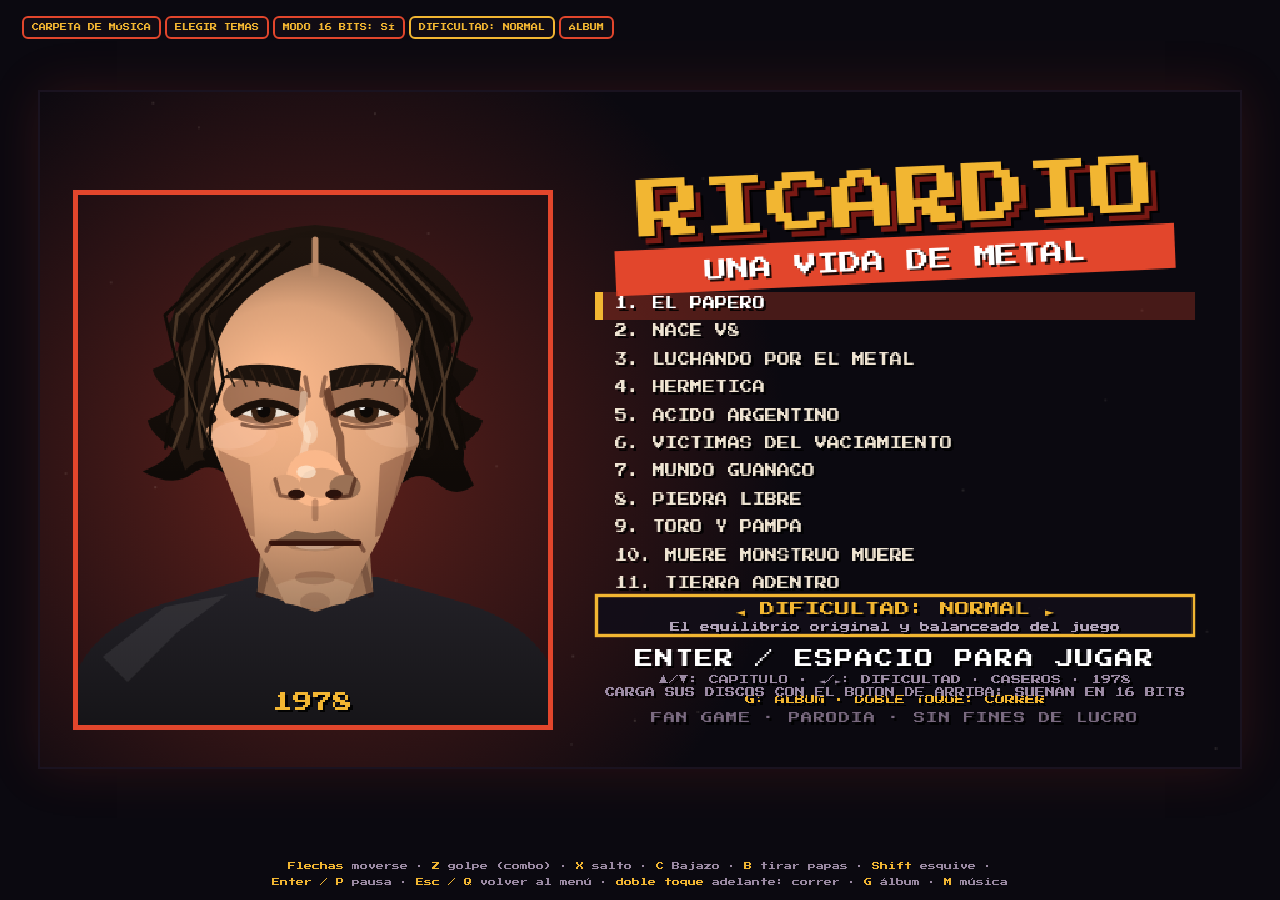
==== commit bcc1d0c0: "feat: agregar menu de pausa interactivo con opcion de volver al menu, reiniciar y continuar; soporte" ====
--- a/index.html
+++ b/index.html
@@ -67,7 +67,7 @@
     <button class="pause" id="bPause" type="button" aria-label="Pausa">II</button>
   </div>
 </div>
-<p class="help"><b>Flechas</b> moverse · <b>Z</b> golpe (combo) · <b>X</b> salto · <b>C</b> Bajazo · <b>B</b> tirar papas · <b>Shift</b> esquive · <b>doble toque</b> adelante: correr · <b>G</b> álbum · caminá contra un enemigo para <b>agarrarlo</b> (Z rodilla, atrás+Z revoleo) · <b>Z</b> sobre un caño lo levanta · golpeá lo que te tiran para <b>devolverlo</b> · en el título <b>arriba/abajo</b> elige capítulo · <b>Enter</b> pausa · <b>M</b> música · también joystick</p>
+<p class="help"><b>Flechas</b> moverse · <b>Z</b> golpe (combo) · <b>X</b> salto · <b>C</b> Bajazo · <b>B</b> tirar papas · <b>Shift</b> esquive · <b>Enter / P</b> pausa · <b>Esc / Q</b> volver al menú · <b>doble toque</b> adelante: correr · <b>G</b> álbum · <b>M</b> música</p>
 
 <script>
 (()=>{
@@ -1066,7 +1066,7 @@
 /* ================= input ================= */
 const keys={},touch={},one={};
 const KMAP={ArrowLeft:'left',KeyA:'left',ArrowRight:'right',KeyD:'right',ArrowUp:'up',KeyW:'up',ArrowDown:'down',KeyS:'down',
-  KeyZ:'atk',KeyJ:'atk',KeyX:'jump',KeyK:'jump',Space:'jump',KeyC:'spec',KeyL:'spec',ShiftLeft:'dodge',ShiftRight:'dodge',KeyV:'dodge',Enter:'start',Escape:'start',KeyP:'start',KeyM:'mute',KeyB:'papa',KeyF:'papa',KeyI:'papa',KeyG:'album'};
+  KeyZ:'atk',KeyJ:'atk',KeyX:'jump',KeyK:'jump',Space:'jump',KeyC:'spec',KeyL:'spec',ShiftLeft:'dodge',ShiftRight:'dodge',KeyV:'dodge',Enter:'start',Escape:'esc',KeyP:'pause',KeyM:'menu',KeyQ:'menu',KeyR:'restart',KeyB:'papa',KeyF:'papa',KeyI:'papa',KeyG:'album'};
 addEventListener('keydown',e=>{const a=KMAP[e.code];if(!a)return;e.preventDefault();audioInit();if(AC&&AC.state==='suspended')AC.resume();if(!e.repeat)one[a]=1;keys[a]=1;});
 addEventListener('keyup',e=>{const a=KMAP[e.code];if(a)keys[a]=0;});
 addEventListener('blur',()=>{for(const k in keys)keys[k]=0;if(state==='play')state='pause';});
@@ -1080,20 +1080,35 @@
 [['bAtk','atk'],['bJmp','jump'],['bSpc','spec'],['bDdg','dodge'],['bPap','papa']].forEach(([id,k])=>{const b=document.getElementById(id);
   b.addEventListener('pointerdown',e=>{e.preventDefault();audioInit();touch[k]=1;one[k]=1;b.classList.add('on');});
   ['pointerup','pointercancel','pointerleave'].forEach(n=>b.addEventListener(n,()=>{touch[k]=0;b.classList.remove('on');}));});
-document.getElementById('bPause').addEventListener('pointerdown',e=>{e.preventDefault();one.start=1;});
+document.getElementById('bPause').addEventListener('pointerdown',e=>{e.preventDefault();audioInit();if(state==='pause')state='play';else if(state==='play')state='pause';else one.start=1;});
 cv.addEventListener('pointerdown',e=>{audioInit();cv.focus();
-  if(state==='gameover'&&gameoverT>15){resurrectPlayer();}
+  const rect=cv.getBoundingClientRect(),cy=(e.clientY-rect.top)*(H/rect.height),cx=(e.clientX-rect.left)*(W/rect.width);
+  if(state==='gameover'){
+    if(cy>=178&&cy<=208&&cx>=W/2-105&&cx<=W/2+105){toTitleMenu();return;}
+    if(gameoverT>15){resurrectPlayer();}
+  }
+  else if(state==='pause'){
+    if(cx>=W/2-105&&cx<=W/2+105){
+      if(cy>=86&&cy<=114){state='play';sfx('blip');return;}
+      if(cy>=116&&cy<=142){startChapter(lvl,false);sfx('blip');return;}
+      if(cy>=144&&cy<=172){toTitleMenu();return;}
+    }
+    state='play';
+  }
   else if(state==='title'){
-    const rect=cv.getBoundingClientRect(),cy=(e.clientY-rect.top)*(H/rect.height),cx=(e.clientX-rect.left)*(W/rect.width);
     if(cy>=198&&cy<=220&&cx>=216&&cx<=468){diffSet(diff+1);sfx('blip');return;}
     if(cy>=78&&cy<=198&&cx>=218&&cx<=468){const row=Math.floor((cy-78)/11.2);if(row>=0&&row<LEVELS.length){sel=row;sfx('blip');return;}}
     one.start=1;}
+  else if(state==='results'){
+    if(cy>=192&&cy<=220&&cx>=W/2+20&&cx<=W/2+160){toTitleMenu();return;}
+    one.start=1;
+  }
   else if(state!=='play')one.start=1;});
 document.getElementById('touch').addEventListener('contextmenu',e=>e.preventDefault());
 let inp={},press={},lastPad={};
 function readInput(){let gp=null;try{for(const p of (navigator.getGamepads?navigator.getGamepads():[]))if(p){gp=p;break;}}catch(e){}
   const g=k=>!!(keys[k]||touch[k]);inp={left:g('left'),right:g('right'),up:g('up'),down:g('down'),atk:g('atk')};
-  press={};for(const k of ['atk','jump','spec','dodge','start','mute','left','right','up','down','papa','album'])press[k]=!!one[k];
+  press={};for(const k of ['atk','jump','spec','dodge','start','mute','left','right','up','down','papa','album','esc','menu','restart','pause'])press[k]=!!one[k];
   if(gp){const B=i=>!!(gp.buttons[i]&&gp.buttons[i].pressed),ax=gp.axes[0]||0,ay=gp.axes[1]||0;
     inp.left=inp.left||ax<-.4||B(14);inp.right=inp.right||ax>.4||B(15);inp.up=inp.up||ay<-.4||B(12);inp.down=inp.down||ay>.4||B(13);
     const m={atk:2,jump:0,spec:1,dodge:5,start:9,papa:7};for(const k in m){const v=B(m[k])||(k==='dodge'&&B(4))||(k==='atk'&&B(3));if(v&&!lastPad[k])press[k]=true;lastPad[k]=v;}inp.atk=inp.atk||B(2);}
@@ -1696,6 +1711,16 @@
   ctx.bezierCurveTo(-4.2,4.8,0,7.5,0,9);ctx.bezierCurveTo(0,7.5,4.2,4.8,4.2,2);ctx.bezierCurveTo(4.2,-1,0,-1,0,2);ctx.fill();
   if(full){ctx.fillStyle='rgba(255,255,255,.65)';ctx.fillRect(-2.5,.8,1.2,1.2);}
   else{ctx.strokeStyle='#5a1e24';ctx.lineWidth=.8;ctx.stroke();}ctx.restore();}
+function toTitleMenu(){
+  audioInit();
+  saveHi();
+  state='title';
+  sel=Math.min(lvl,LEVELS.length-1);
+  boss=null;ents=[];items=[];props=[];parts=[];bubbles=[];shots=[];hazard=null;cut=null;CINE=null;SHOW=null;truck=null;
+  musicOn=true;
+  try{song=LEVELS[sel].song;}catch(e){}
+  sfx('blip');
+}
 function resurrectPlayer(){
   lives=3;score=Math.max(0,Math.floor(score*.85));const p=player;
   p.hp=p.max;hpTrail=p.max;p.state='getup';p.t=0;p.inv=220;meter=300;papas=Math.max(papas,6);
@@ -1840,6 +1865,8 @@
   const b1=mk2('bMusDir','CARPETA DE MÚSICA');const b2=mk2('bMusFiles','ELEGIR TEMAS');const b3=mk2('bMusRetro','MODO 16 BITS: SÍ');
   const bDiff=mk2('bDiff','DIFICULTAD: '+DIFFS[diff].name);bDiff.style.borderColor=DIFFS[diff].col;bDiff.style.color=DIFFS[diff].col;
   bDiff.addEventListener('click',()=>{diffSet(diff+1);sfx('blip');});
+  const bMenu=mk2('bMenu','VOLVER AL MENÚ');bMenu.style.borderColor='#ff4a3a';bMenu.style.color='#ff6a5a';
+  bMenu.addEventListener('click',()=>{toTitleMenu();});
   // cartel grande al inicio: los temas de Iorio los pone el jugador desde su equipo (no van dentro del juego)
   const ov=document.createElement('div');ov.id='lmAsk';ov.style.cssText='position:absolute;z-index:6;left:50%;top:50%;transform:translate(-50%,-50%);width:min(92%,420px);padding:14px;border:3px solid #e2462c;border-radius:10px;background:rgba(12,9,14,.94);color:#f2e6c8;font:8px/1.9 var(--font-pixel,monospace);text-align:center;display:none;';
   ov.innerHTML='<div style="color:#f2b632;font-size:10px;margin-bottom:6px">PONÉ LOS TEMAS DE IORIO</div><div>Elegí tus MP3 de V8, Hermética y Almafuerte. Suenan en 16 bits, según la época de cada capítulo, y quedan guardados para la próxima.</div>';
@@ -1849,7 +1876,7 @@
   b1.title='Elegí la carpeta con tus discos de V8, Hermética y Almafuerte';b2.title='Elegí temas sueltos';
   b1.addEventListener('click',()=>{audioInit();inDir.click();});b2.addEventListener('click',()=>{audioInit();inFiles.click();});
   inDir.addEventListener('change',()=>lmLoad(inDir.files));inFiles.addEventListener('change',()=>lmLoad(inFiles.files));
-  LM.btns=[b1,b2,b3,bDiff];LM.el=new Audio();LM.el.volume=.75;LM.el.addEventListener('ended',()=>{LM.skip=(LM.skip||0)+1;LM.cur=null;});
+  LM.btns=[b1,b2,b3,bDiff,bMenu];LM.el=new Audio();LM.el.volume=.75;LM.el.addEventListener('ended',()=>{LM.skip=(LM.skip||0)+1;LM.cur=null;});
 }catch(e){}}
 // modo juego: filtro que se abre en las peleas, retro opcional (bits reducidos) y cámara lenta al caer un jefe
 // modo 16 bits: re-muestreo a ~16 kHz con retención (como un chip de consola), cuantizado, filtro de cartucho y eco de sala
@@ -1865,7 +1892,10 @@
   const r=!!LM.retro,t=AC.currentTime;LM.cart.frequency.setTargetAtTime(r?5200:20000,t,.05);LM.fb.gain.setTargetAtTime(r?.32:0,t,.05);LM.wet.gain.setTargetAtTime(r?.22:0,t,.05);}catch(e){}}
 function lmOn(){return LM.tracks.length>0;}
 function lmTick(){if(!LM.el)return;if(LM.labT>0)LM.labT--;
-  for(const b of LM.btns||[])b.style.display=(state==='title'||state==='pause')?'block':'none';
+  for(const b of LM.btns||[]){
+    if(b.id==='bMenu')b.style.display=(state==='pause'||state==='gameover')?'block':'none';
+    else b.style.display=(state==='title'||state==='pause')?'block':'none';
+  }
   if(LM.ov)LM.ov.style.display=(state==='title'&&!LM.tracks.length&&!LM.askOff&&tick>40)?'block':'none';
   const want=musicOn&&lmOn()&&state!=='gameover';
   if(!want){if(!LM.el.paused)LM.el.pause();return;}
@@ -3235,18 +3265,33 @@
   else if(state==='intro'){updIntro();for(const e of ents)if(e!==player&&e.team===2)updNPC(e);updParts();}
   else if(state==='cut'){updCut();for(const e of ents)if(e.team===2)updNPC(e);updParts();}
   else if(state==='play'){
-    if(press.start&&noPause<=0){state='pause';return;}
+    if((press.start||press.pause||press.esc)&&noPause<=0){state='pause';return;}
     modTick();datoTick();if(banner&&--banner.t<=0)banner=null;if(goT>0)goT--;
     if(slowT>0){slowT--;if(slowT%3===0){stepWorld();}if(boss&&boss.D.monster&&!boss.gone)monsterDeath();updParts();if(slowT===0){if(LV.final&&boss&&!boss.D.monster)startMonsterCut();else startWinCut();}}
     else if(stopT>0){stopT--;updParts();}
     else{stepWorld();updParts();if(papas<8&&++papaT>=200){papas++;papaT=0;}}
   }
-  else if(state==='pause'){if(press.start)state='play';if(press.album)albumOpen();}else if(state==='cine'){cineUpd();}else if(state==='album'){albumUpd();}
+  else if(state==='pause'){
+    if(press.start||press.pause)state='play';
+    else if(press.esc||press.menu){toTitleMenu();return;}
+    else if(press.restart){startChapter(lvl,false);return;}
+    if(press.album)albumOpen();
+  }
+  else if(state==='cine'){if(press.esc||press.menu){toTitleMenu();return;}cineUpd();}
+  else if(state==='album'){albumUpd();}
   else if(state==='victory'){introT++;updParts();if(introT===20)say(player,LV.winSay,130);if(introT===150){if(LV.truck&&!truckDone)startTruck();else{makeResults();state='results';}}}
   else if(state==='truck'){updTruck();updParts();}
-  else if(state==='results'){results.k++;if(results.k>60&&(press.start||press.atk||press.jump)){showStart();}}else if(state==='show'){showUpd();}
-  else if(state==='ending'){endT++;updParts();if(endT>300&&endT<420&&(press.start||press.atk||press.jump)){endT=420;}else if(endT>620&&(press.start||press.atk||press.jump)){state='title';sel=Math.min(sel,unl-1);}}
-  else if(state==='gameover'){gameoverT++;if(gameoverT>20&&(press.start||press.atk||press.jump||press.papa||press.spec||press.dodge)){resurrectPlayer();}if(gameoverT>800){state='title';sel=Math.min(sel,unl-1);}}
+  else if(state==='results'){
+    if(press.esc||press.menu){toTitleMenu();return;}
+    results.k++;if(results.k>60&&(press.start||press.atk||press.jump)){showStart();}
+  }
+  else if(state==='show'){if(press.esc||press.menu){toTitleMenu();return;}showUpd();}
+  else if(state==='ending'){if(press.esc||press.menu){toTitleMenu();return;}endT++;updParts();if(endT>300&&endT<420&&(press.start||press.atk||press.jump)){endT=420;}else if(endT>620&&(press.start||press.atk||press.jump)){toTitleMenu();}}
+  else if(state==='gameover'){
+    if(press.esc||press.menu){toTitleMenu();return;}
+    gameoverT++;if(gameoverT>20&&(press.start||press.atk||press.jump||press.papa||press.spec||press.dodge)){resurrectPlayer();}
+    if(gameoverT>800){toTitleMenu();}
+  }
   for(const e of ents)smoothPose(e);
   musicTick();lmTick();}
 
@@ -3639,28 +3684,55 @@
   if(state==='cut'||state==='intro'){ctx.fillStyle='#000';ctx.fillRect(0,0,W,14);ctx.fillRect(0,H-6,W,6);}
   if(state!=='intro'&&state!=='cut'&&state!=='results')drawHUD();
   if(state==='cut')drawCut();
-  if(state==='pause'){ctx.fillStyle='rgba(8,6,11,.7)';ctx.fillRect(0,0,W,H);txt('PAUSA',W/2,110,'#f2b632',14,'center');txt(coarse?'TOCÁ II PARA SEGUIR':'ENTER PARA SEGUIR',W/2,134,'#9b8aa3',7,'center');}
+  if(state==='pause'){drawPause();return;}
   if(state==='gameover'){
     ctx.fillStyle='rgba(8,6,11,.88)';ctx.fillRect(0,0,W,H);
     const rg=ctx.createRadialGradient(W/2,H/2,10,W/2,H/2,190);
     rg.addColorStop(0,'rgba(180,26,20,.42)');rg.addColorStop(1,'rgba(0,0,0,.75)');
     ctx.fillStyle=rg;ctx.fillRect(0,0,W,H);
-    txt('¡ÚLTIMA OPORTUNIDAD!',W/2,32,'#f2b632',16,'center');
-    txt('¿QUERÉS RESUCITAR?',W/2,52,'#ff4a3a',10,'center');
+    txt('¡ÚLTIMA OPORTUNIDAD!',W/2,26,'#f2b632',15,'center');
+    txt('¿QUERÉS RESUCITAR?',W/2,44,'#ff4a3a',9.5,'center');
     const pulse=1+Math.sin(tick*.15)*.12;
-    for(let i=0;i<3;i++){drawHeart(W/2-32+i*32,78,true,2.6*pulse);}
-    txt('3 CORAZONES RESTAURADOS',W/2,112,'#f8e6a0',7,'center');
-    txt('"El metal pesado nunca muere. Levantate y seguí peleando."',W/2,126,'#d8cfc0',6,'center');
-    txt(LV.chap+' · '+LV.title+'   |   PUNTAJE: '+String(score).padStart(7,'0'),W/2,140,'#8a7a8e',5.5,'center');
-    const bx=W/2-115,by=154,bw=230,bh=38;
+    for(let i=0;i<3;i++){drawHeart(W/2-32+i*32,68,true,2.4*pulse);}
+    txt('3 CORAZONES RESTAURADOS',W/2,98,'#f8e6a0',6.5,'center');
+    txt('"El metal pesado nunca muere. Levantate y seguí peleando."',W/2,110,'#d8cfc0',5.5,'center');
+    txt(LV.chap+' · '+LV.title+'   |   PUNTAJE: '+String(score).padStart(7,'0'),W/2,122,'#8a7a8e',5,'center');
+    const bx=W/2-115,by=136,bw=230,bh=36;
     const btnOn=(tick%40<26);
     ctx.fillStyle=btnOn?'#c8241c':'#941612';ctx.fillRect(bx,by,bw,bh);
     ctx.strokeStyle='#f2b632';ctx.lineWidth=2;ctx.strokeRect(bx,by,bw,bh);
-    txt('♥  TOCÁ ACÁ PARA RESUCITAR  ♥',W/2,by+8,'#fff',8.5,'center');
-    txt(coarse?'TOCÁ CUALQUIER PARTE PARA RESUCITAR':'PRESIONÁ ENTER · ESPACIO · Z · CUALQUIER TECLA',W/2,by+22,'#f8e6a0',5.5,'center');
-    txt('O ESPERÁ PARA VOLVER AL TÍTULO',W/2,210,'#7a6a7e',5,'center');
+    txt('♥  TOCÁ ACÁ PARA RESUCITAR  ♥',W/2,by+7,'#fff',8,'center');
+    txt(coarse?'TOCÁ ACÁ PARA RESUCITAR':'ENTER / ESPACIO / Z: RESUCITAR',W/2,by+20,'#f8e6a0',5,'center');
+    const mx=W/2-95,my=180,mw=190,mh=22;
+    ctx.fillStyle='rgba(26,20,30,.92)';ctx.fillRect(mx,my,mw,mh);
+    ctx.strokeStyle='#ff4a3a';ctx.lineWidth=1.2;ctx.strokeRect(mx,my,mw,mh);
+    txt('🏠 VOLVER AL MENÚ (ESC / M)',W/2,my+6,'#ff6a5a',6.5,'center');
+    txt('O ESPERÁ PARA VOLVER AUTOMÁTICAMENTE',W/2,212,'#7a6a7e',4.5,'center');
   }
   if(state==='results')drawResults();
+}
+function drawPause(){
+  ctx.fillStyle='rgba(6,4,9,.82)';ctx.fillRect(0,0,W,H);
+  const px=W/2-115,py=40,pw=230,ph=170;
+  ctx.fillStyle='rgba(16,12,20,.95)';ctx.fillRect(px,py,pw,ph);
+  ctx.strokeStyle='#e2462c';ctx.lineWidth=2;ctx.strokeRect(px,py,pw,ph);
+  txt('PAUSA',W/2,py+10,'#f2b632',14,'center');
+  txt(LV.chap+' · '+LV.title,W/2,py+28,'#efe4d2',6.5,'center');
+  txt(LV.place,W/2,py+38,'#9b8aa3',5,'center');
+  const by1=py+48;
+  ctx.fillStyle='rgba(30,24,36,.92)';ctx.fillRect(px+16,by1,pw-32,22);
+  ctx.strokeStyle='#f2b632';ctx.lineWidth=1.2;ctx.strokeRect(px+16,by1,pw-32,22);
+  txt('► CONTINUAR (ENTER / II)',W/2,by1+6,'#fff',7,'center');
+  const by2=py+76;
+  ctx.fillStyle='rgba(30,24,36,.92)';ctx.fillRect(px+16,by2,pw-32,22);
+  ctx.strokeStyle='#e2462c';ctx.lineWidth=1;ctx.strokeRect(px+16,by2,pw-32,22);
+  txt('⟳ REINICIAR CAPÍTULO (R)',W/2,by2+6,'#efe4d2',6.5,'center');
+  const by3=py+104;
+  ctx.fillStyle='rgba(42,16,18,.94)';ctx.fillRect(px+16,by3,pw-32,22);
+  ctx.strokeStyle='#ff4a3a';ctx.lineWidth=1.3;ctx.strokeRect(px+16,by3,pw-32,22);
+  txt('🏠 VOLVER AL MENÚ (ESC / M)',W/2,by3+6,'#ff6a5a',7,'center');
+  txt(DIFFS[diff].name+' · '+DIFFS[diff].tag,W/2,py+138,DIFFS[diff].col,5,'center');
+  txt('G: ÁLBUM DE FIGURITAS',W/2,py+148,'#7a6a7e',4.5,'center');
 }
 
 // v32: personajes más definidos y golpes con efecto.
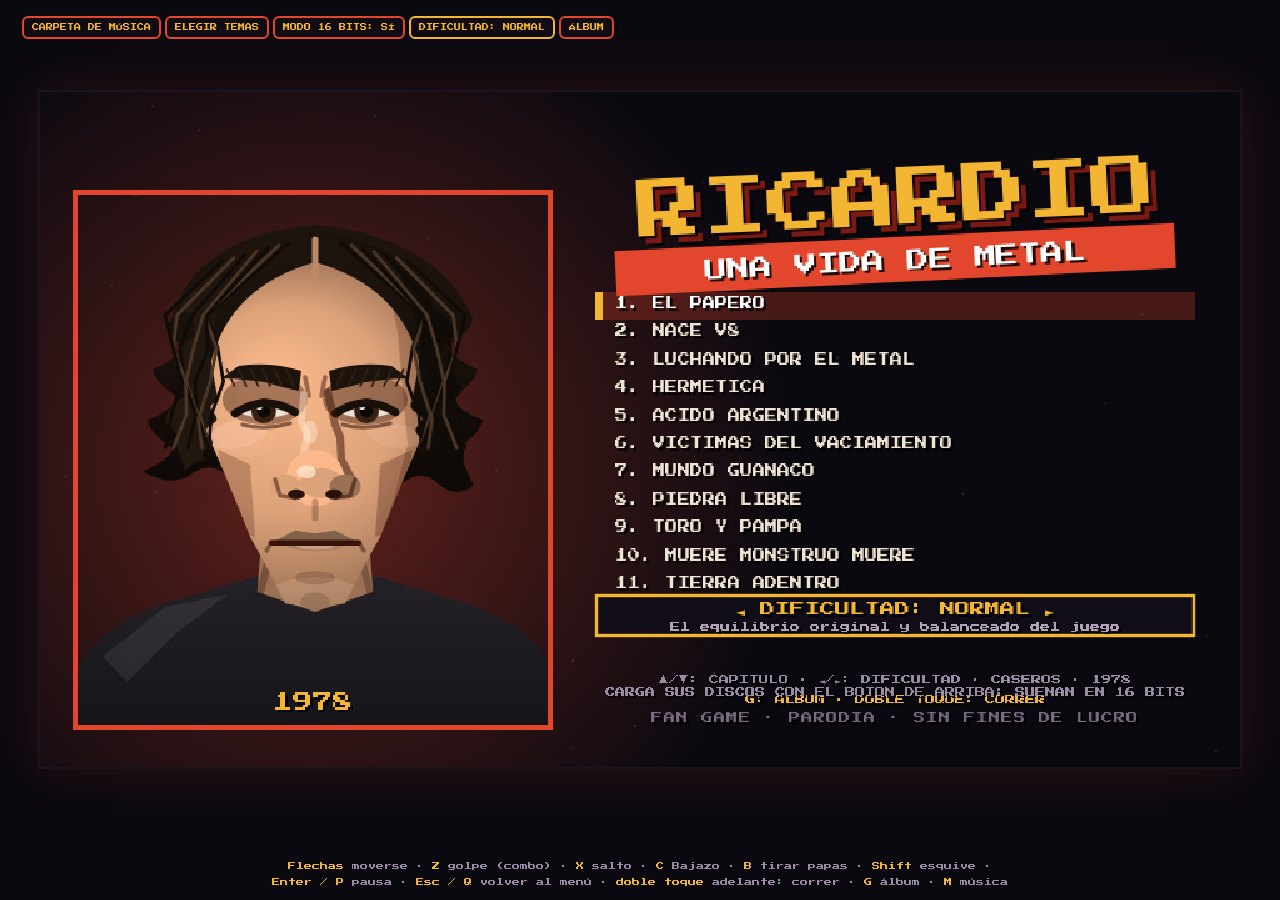
==== commit 4b37b1db: "Corte cresta (mohawk) con rapado lateral desde Mundo Guanaco hasta el capitulo final" ====
--- a/index.html
+++ b/index.html
@@ -99,9 +99,9 @@
   ric3:{scale:1.16,skin:'#d99c72',top:'#17161a',shirt:'#17161a',pants:'#38485e',boots:'#1a1410',torsoW:13,bareFore:true,tee:'HERMETICA',tattoo:true,
     ior:{hairC:'#140e0a',hi:'#36281c',len:17,beard:'candado',stacheC:'#140e0a',beardC:'#140e0a',brow:'#140e0a'}},
   ric4:{scale:1.18,skin:'#cf9068',top:'#18171b',shirt:'#18171b',pants:'#2a2a30',boots:'#2a1c12',torsoW:14,bareFore:true,vest:'#3a2616',scarf:'#a8241e',tattoo:true,
-    ior:{hairC:'#1a120c',hi:'#4a3a2e',len:18,beard:'full',stacheC:'#120c08',beardC:'#1e1610',brow:'#1a120c',gray:.25}},
+    ior:{hair:'crest',hairC:'#1a120c',hi:'#4a3a2e',len:0,beard:'none',stacheC:'#120c08',beardC:'#1e1610',brow:'#1a120c',gray:.25}},
   ric5:{scale:1.18,skin:'#c98a62',top:'#141317',shirt:'#141317',overall:'#4d5b46',pants:'#4d5b46',boots:'#2a1c12',torsoW:14,bareFore:true,scarf:'#a8241e',belly:true,tattoo:true,
-    ior:{hairC:'#8c8780',hi:'#c4bfb6',len:18,beard:'long',stacheC:'#e2ded6',beardC:'#d2cec6',brow:'#e6e2da',gray:1}},
+    ior:{hair:'crest',hairC:'#8c8780',hi:'#c4bfb6',len:0,beard:'none',stacheC:'#e2ded6',beardC:'#d2cec6',brow:'#e6e2da',gray:1}},
   // vecinos y amigos
   viejo:{scale:1.0,skin:'#c98d66',hair:'boina',hairC:'#6a625a',stache:'#5a5048',top:'#6a5a48',shirt:'#c9c2b0',pants:'#3a3a40',boots:'#2a1a10',torsoW:12,apron:'#d6ceb4'},
   chofa:{scale:1.02,skin:'#e3b089',hair:'long',hairC:'#2a1a10',top:'#2a2a30',shirt:'#c8c2b0',pants:'#34507a',boots:'#111',torsoW:9.5,bell:true},
@@ -163,10 +163,10 @@
     ior:{hairC:'#140e0a',hi:'#3a2c20',len:18,beard:'candado',stacheC:'#140e0a',beardC:'#140e0a',brow:'#140e0a'}},
   // 1995: Almafuerte, barba cerrada oscura
   ricA:{scale:1.18,skin:'#d2946a',top:'#16151a',shirt:'#16151a',pants:'#2a2a30',boots:'#2a1c12',torsoW:14,bareFore:true,tattoo:true,scarf:'#2a2a6a',
-    ior:{hairC:'#160f0a',hi:'#3e2e22',len:18,beard:'full',stacheC:'#100a06',beardC:'#1a120c',brow:'#160f0a'}},
+    ior:{hair:'crest',hairC:'#160f0a',hi:'#3e2e22',len:0,beard:'none',stacheC:'#100a06',beardC:'#1a120c',brow:'#160f0a'}},
   // 2006: las sierras, barba larga que encanece, camisa de campo
   ricT:{scale:1.18,skin:'#cc8c64',top:'#5e2a20',shirt:'#5e2a20',pants:'#3a3a32',boots:'#2a1c12',torsoW:14,bareFore:true,tattoo:true,scarf:'#e8e2d0',belly:true,
-    ior:{hairC:'#3a3430',hi:'#7a746c',len:18,beard:'long',stacheC:'#4a443e',beardC:'#5e5850',brow:'#3a3430',gray:.6}},
+    ior:{hair:'crest',hairC:'#3a3430',hi:'#7a746c',len:0,beard:'none',stacheC:'#4a443e',beardC:'#5e5850',brow:'#3a3430',gray:.35}},
   pelusa:{scale:1.06,skin:'#d09468',hair:'long',hairC:'#6a6058',beard:true,beardC:'#7a7068',top:'#2a2a30',shirt:'#c8c2b0',pants:'#34507a',boots:'#2a1c12',torsoW:12,jacket:true,belly:true},
   violero:{scale:1.0,skin:'#e3b089',hair:'long',hairC:'#3a2414',top:'#151418',shirt:'#0d0d10',pants:'#2a2a30',boots:'#111',torsoW:9.5,jacket:true},
   pibe:{scale:.94,skin:'#e6b48e',hair:'long',hairC:'#2a1a10',band:'#e8e2d0',top:'#151418',shirt:'#151418',pants:'#2f4a7a',boots:'#e8e8ea',torsoW:9,tee:true},
@@ -245,18 +245,31 @@
 function Cc(x,y,r,c,p){ctx.fillStyle=p?c:OUTP;ctx.beginPath();ctx.arc(x,y,p?r:r+1.2*OW,0,Math.PI*2);ctx.fill();}
 function poly(pts,c,p,g){g=g||ctx;g.fillStyle=p?c:OUTP;g.beginPath();pts.forEach(([x,y],i)=>i?g.lineTo(x,y):g.moveTo(x,y));g.closePath();g.fill();if(!p){g.strokeStyle=OUT;g.lineWidth=2.4;g.lineJoin='round';g.stroke();}}
 function drawIorioHead(st,sk,hc,fl){
-  const I=st.ior,bc=fl?'#fff':(I.beardC||hc),hl=I.len||14;
+  const I=st.ior,bc=fl?'#fff':(I.beardC||hc),hl=I.hair==='crest'?0:(I.len||14);
   for(const p of [0,1]){
-    poly([[-6,-4],[0,-6],[-1,4],[-2.6,hl],[-8.6,hl-1.5],[-9.2,4]],hc,p);           // melena atrás, hasta los hombros
-    Cc(1,.5,6.6,sk,p);                                                                // cara
-    if(I.beard==='full'||I.beard==='long'){const by=I.beard==='long'?18:13;poly([[-.5,1.5],[3,2],[9.2,3.4],[9,by-4.5],[5.8,by+.5],[1.5,by],[-1.5,7]],bc,p);}
-    poly([[-6.8,-1],[-5.4,-6.2],[0,-8.2],[5.2,-7.2],[7.6,-3.4],[4.2,-4.6],[1.6,-3.4],[.8,3],[.4,hl-2],[-3,hl-.8],[-5.4,6]],hc,p); // raya al medio: la melena cae al costado de la cara
+    if(I.hair==='crest'){
+      Cc(-.5,-1,6.2,fl?'#fff':shade(sk,.84),p);
+      poly([[4.6,-5.5],[4,-8.2],[2.2,-12],[0,-12.8],[-2.4,-12.4],[-5,-11],[-7.2,-7.5],[-7.8,-2],[-6.8,1.5],[-5,1.5],[-5.5,-2],[-4.6,-6],[-1,-7.2],[2,-6.5]],hc,p);
+      Cc(1,.5,6.6,sk,p);
+    }else{
+      poly([[-6,-4],[0,-6],[-1,4],[-2.6,hl],[-8.6,hl-1.5],[-9.2,4]],hc,p);           // melena atrás, hasta los hombros
+      Cc(1,.5,6.6,sk,p);                                                                // cara
+      if(I.beard==='full'||I.beard==='long'){const by=I.beard==='long'?18:13;poly([[-.5,1.5],[3,2],[9.2,3.4],[9,by-4.5],[5.8,by+.5],[1.5,by],[-1.5,7]],bc,p);}
+      poly([[-6.8,-1],[-5.4,-6.2],[0,-8.2],[5.2,-7.2],[7.6,-3.4],[4.2,-4.6],[1.6,-3.4],[.8,3],[.4,hl-2],[-3,hl-.8],[-5.4,6]],hc,p); // raya al medio: la melena cae al costado de la cara
+    }
   }
   if(fl)return;
-  {const sw=Math.sin(tick*.08)*.8;ctx.strokeStyle=I.hi;ctx.lineWidth=.8;ctx.beginPath();ctx.moveTo(-1,-6);ctx.quadraticCurveTo(.4,4,0+sw,hl-3);ctx.moveTo(-3.5,-5);ctx.quadraticCurveTo(-3,4,-4.5+sw,hl-2);ctx.moveTo(-7,0);ctx.lineTo(-7.6+sw,hl-3);ctx.moveTo(2,-6.6);ctx.lineTo(5.6,-5.4);ctx.stroke();
-   ctx.strokeStyle=shade(hc,.6);ctx.beginPath();ctx.moveTo(-2.2,-4);ctx.quadraticCurveTo(-1.6,5,-2+sw,hl-1);ctx.moveTo(-5.6,-2);ctx.lineTo(-6+sw,hl-1);ctx.stroke();
-   if(I.curly){for(let k=0;k<9;k++){const a=k/8*Math.PI*1.25+Math.PI*.85,r=7.4+(k%2);ctx.fillStyle=k%2?hc:shade(hc,1.35);ctx.beginPath();ctx.arc(-1+Math.cos(a)*r,-1+Math.sin(a)*r*.95,1.9,0,Math.PI*2);ctx.fill();}for(let k=0;k<4;k++){ctx.fillStyle=k%2?I.hi:hc;ctx.beginPath();ctx.arc(-3.5-k*.8+sw,6+k*2.4,1.8,0,Math.PI*2);ctx.fill();}}}
-  if(I.gray){ctx.strokeStyle=I.gray>=1?'#d8d4cc':'#7a746c';ctx.beginPath();ctx.moveTo(1,-6.5);ctx.lineTo(.6,hl-5);if(I.gray>=1){ctx.moveTo(-5.6,-2);ctx.lineTo(-6.4,hl-4);}ctx.stroke();}
+  if(I.hair==='crest'){
+    ctx.strokeStyle=I.hi;ctx.lineWidth=.9;ctx.beginPath();
+    ctx.moveTo(4,-8.2);ctx.lineTo(2.2,-12);ctx.moveTo(1.2,-7.5);ctx.lineTo(0,-12.8);ctx.moveTo(-1.8,-7);ctx.lineTo(-2.4,-12.4);ctx.moveTo(-4,-6.5);ctx.lineTo(-5,-11);ctx.stroke();
+    if(I.gray){ctx.strokeStyle=I.gray>=1?'#ffffff':'#9a948c';ctx.lineWidth=.5;ctx.beginPath();ctx.moveTo(2.2,-12);ctx.lineTo(0,-12.8);ctx.lineTo(-2.4,-12.4);ctx.stroke();}
+    Cc(-.5,-1,4.5,'rgba(40,25,20,.18)');
+  }else{
+    const sw=Math.sin(tick*.08)*.8;ctx.strokeStyle=I.hi;ctx.lineWidth=.8;ctx.beginPath();ctx.moveTo(-1,-6);ctx.quadraticCurveTo(.4,4,0+sw,hl-3);ctx.moveTo(-3.5,-5);ctx.quadraticCurveTo(-3,4,-4.5+sw,hl-2);ctx.moveTo(-7,0);ctx.lineTo(-7.6+sw,hl-3);ctx.moveTo(2,-6.6);ctx.lineTo(5.6,-5.4);ctx.stroke();
+    ctx.strokeStyle=shade(hc,.6);ctx.beginPath();ctx.moveTo(-2.2,-4);ctx.quadraticCurveTo(-1.6,5,-2+sw,hl-1);ctx.moveTo(-5.6,-2);ctx.lineTo(-6+sw,hl-1);ctx.stroke();
+    if(I.curly){for(let k=0;k<9;k++){const a=k/8*Math.PI*1.25+Math.PI*.85,r=7.4+(k%2);ctx.fillStyle=k%2?hc:shade(hc,1.35);ctx.beginPath();ctx.arc(-1+Math.cos(a)*r,-1+Math.sin(a)*r*.95,1.9,0,Math.PI*2);ctx.fill();}for(let k=0;k<4;k++){ctx.fillStyle=k%2?I.hi:hc;ctx.beginPath();ctx.arc(-3.5-k*.8+sw,6+k*2.4,1.8,0,Math.PI*2);ctx.fill();}}
+    if(I.gray){ctx.strokeStyle=I.gray>=1?'#d8d4cc':'#7a746c';ctx.beginPath();ctx.moveTo(1,-6.5);ctx.lineTo(.6,hl-5);if(I.gray>=1){ctx.moveTo(-5.6,-2);ctx.lineTo(-6.4,hl-4);}ctx.stroke();}
+  }
   ctx.fillStyle=I.brow;ctx.fillRect(2.6,-3.3,4.8,1.5);                              // cejas gruesas
   ctx.fillStyle='#efe6da';ctx.fillRect(3.4,-1.5,2.8,1.7);ctx.fillStyle='#3a2414';ctx.fillRect(4.5,-1.5,1.5,1.7);ctx.fillStyle='#0a0606';ctx.fillRect(4.9,-1.2,.8,1.1);ctx.fillStyle=shade(st.skin,.7);ctx.fillRect(3.2,-1.9,3.2,.6);
   ctx.globalAlpha=.35;ctx.fillStyle=shade(st.skin,.6);ctx.beginPath();ctx.ellipse(2.6,2.6,2.2,1.6,0,0,Math.PI*2);ctx.fill();ctx.globalAlpha=.25;ctx.fillStyle='#fff3e0';ctx.fillRect(4,-4.6,3,1);ctx.fillRect(7.6,.2,1,1);ctx.globalAlpha=1;
@@ -2030,7 +2043,7 @@
 // Cuerpo con volumen (miembros con forma y luz), ropa con detalle y cabeza de perfil con rasgos reales.
 const PSK=1.12; // los personajes se ven un poco más grandes en pantalla
 // Ricardio por época, según las fotos: V8 y Hermética de melena larga ondulada y cara afeitada,
-// Almafuerte de pelo corto y remera, 2006 rapado al costado, 2022-23 canoso peinado para atrás, guardapolvo oscuro y bastón.
+// y desde Mundo Guanaco (Almafuerte 1995) hasta el final: corte cresta (mohawk) rapado a los costados, canosa y plateada con los años.
 (function(){const A=(k,o)=>{if(STY[k])Object.assign(STY[k],o);};
   A('ric1',{ior:{hair:'long',hairC:'#1c130d',hi:'#4a3626',len:9,beard:'none',brow:'#1c130d'},top:'#18171b',shirt:'#18171b',bareFore:true,apron:null,pants:'#2e3a52',boots:'#d8d2c2',sneak:true});
   A('ricV',{ior:{hair:'long',curly:true,hairC:'#1a120c',hi:'#4a3624',len:13,beard:'none',brow:'#1a120c'},top:'#141317',shirt:'#222228',boots:'#e2dccb',sneak:true,pants:'#2e3a52',wrist:'#141216',studs:true});
@@ -2038,10 +2051,10 @@
   A('ricH',{pants:'#1c1b20',ior:{hair:'long',hairC:'#130c08',hi:'#3e2c1e',len:19,beard:'none',brow:'#130c08'},shirt:'#18181c',leather:true,logo:'H',wrist:'#141216'});
   A('ric3',{pants:'#1c1b20',ior:{hair:'long',hairC:'#140e0a',hi:'#3e2e22',len:23,beard:'none',brow:'#140e0a',stub:.3},tattoo:true,logo:'H',wrist:'#141216'});
   A('ricM',{pants:'#1c1b20',ior:{hair:'long',hairC:'#140e0a',hi:'#3e2e22',len:23,beard:'none',brow:'#140e0a',stub:.35},wrist:'#141216',logo:'H',tattoo:true});
-  A('ricA',{pants:'#1c1b20',ior:{hair:'buzz',hairC:'#18110c',hi:'#3c2c20',len:0,beard:'none',brow:'#18110c',jaw:.45,stub:.35},torsoW:15,scarf:null,wrist:'#141216',logo:'pampa',tattoo:true});
-  A('ric4',{ior:{hair:'short',hairC:'#1a130e',hi:'#46362a',len:0,beard:'none',brow:'#1a130e',jaw:.55,stub:.38},top:'#141317',shirt:'#141317',torsoW:15,vest:null,scarf:null,wrist:'#141216',pants:'#2c3040',logo:'pampa'});
-  A('ricT',{pants:'#1c1b20',ior:{hair:'crest',hairC:'#2a2420',hi:'#6a625a',len:0,beard:'none',brow:'#2a2420',gray:.35,jaw:.75,stub:.42},top:'#121114',shirt:'#1e1d22',buttons:true,rastra:true,jacket:false,bareFore:false,scarf:null,torsoW:15});
-  A('ric5',{ior:{hair:'swept',hairC:'#b8b3a8',hi:'#ece8e0',len:5,beard:'none',brow:'#5a554e',gray:1,jaw:1,stub:.38,stubC:'#b0aaa0'},top:'#1b1a20',shirt:'#141318',coat:true,rastra:true,overall:null,pants:'#222128',boots:'#121114',bareFore:false,scarf:null,staff:true,torsoW:15.5});
+  A('ricA',{pants:'#1c1b20',ior:{hair:'crest',hairC:'#18110c',hi:'#3c2c20',len:0,beard:'none',brow:'#18110c',jaw:.45,stub:.35},torsoW:15,scarf:null,wrist:'#141216',logo:'pampa',tattoo:true});
+  A('ric4',{ior:{hair:'crest',hairC:'#1a130e',hi:'#46362a',len:0,beard:'none',brow:'#1a130e',jaw:.55,stub:.38,gray:.2},top:'#141317',shirt:'#141317',torsoW:15,vest:null,scarf:null,wrist:'#141216',pants:'#2c3040',logo:'pampa'});
+  A('ricT',{pants:'#1c1b20',ior:{hair:'crest',hairC:'#2a2420',hi:'#6a625a',len:0,beard:'none',brow:'#2a2420',gray:.4,jaw:.75,stub:.42},top:'#121114',shirt:'#1e1d22',buttons:true,rastra:true,jacket:false,bareFore:false,scarf:null,torsoW:15});
+  A('ric5',{ior:{hair:'crest',hairC:'#8a847e',hi:'#ece8e0',len:0,beard:'none',brow:'#5a554e',gray:1,jaw:1,stub:.38,stubC:'#b0aaa0'},top:'#1b1a20',shirt:'#141318',coat:true,rastra:true,overall:null,pants:'#222128',boots:'#121114',bareFore:false,scarf:null,staff:true,torsoW:15.5});
   // físico por época (de las fotos): flaco de pibe, se ensancha en los 90, panza y espalda ancha de grande
   const BODY={ric1:[10.5,.84,0],ricV:[11,.87,0],ric2:[12,.93,0],ricH:[12.8,.98,0],ric3:[13.6,1.03,0],ricM:[14.2,1.06,.15],ricA:[14.8,1.1,.3],ric4:[15.4,1.13,.5],ricT:[16,1.15,.75],ric5:[16.6,1.14,1.05]};
   for(const k in BODY){const [w,b,p]=BODY[k];A(k,{torsoW:w,bulk:b,belly:p});}
@@ -2254,10 +2267,23 @@
       ctx.fillStyle=hc;ctx.fillRect(.2,-1.2,1.2,3.2);}}
   else if(H.hair==='buzz'){const p=P2([[5.6,-5.8],[3.6,-9.4,-1,-9.4],[-6.8,-8.8,-7.4,-3.4],[-7.4,1.4,-5.6,2.8],[-3,2.6],[-1.4,-.4],[.6,-1],[1.8,-4.2]]);INK([p],fl?'#fff':'rgba(28,20,16,.68)',.5);
     if(!fl){ctx.fillStyle='rgba(18,12,8,.55)';for(let k=0;k<28;k++)ctx.fillRect(-6.4+(k*2.7)%11.4,-8.6+((k*1.9)%10),.45,.45);}}
-  else if(H.hair==='crest'){const sides=P2([[5.4,-5.6],[3,-8.8,-1,-8.8],[-6.6,-8.4,-7.4,-3.4],[-7.4,1.4,-5.6,2.8],[-3,2.6],[-1.4,-.4],[.6,-1],[1.6,-4]]);
-    INK([sides],fl?'#fff':'rgba('+(H.gray?'125,120,112':'40,32,28')+',.62)',.4);
-    const top=P2([[5.8,-5.8],[4.8,-10.8,-.4,-11],[-5.6,-10.8,-7.2,-6.4],[-5.4,-6.0],[-1,-8.0],[3.6,-7.2]]);HP(top,LG(0,-11,0,-6,hc,1.4,.7));
-    if(!fl)for(let k=0;k<6;k++)S(k%2?hi:shade(hc,.6),.38,[4.6-k*1.6,-7,3.6-k*1.8,-10.6,2-k*1.8,-9.6]);}
+  else if(H.hair==='crest'){
+    const sides=P2([[5.4,-5.6],[3,-8.8,-1,-8.8],[-6.6,-8.4,-7.4,-3.4],[-7.4,1.4,-5.6,2.8],[-3,2.6],[-1.4,-.4],[.6,-1],[1.6,-4]]);
+    INK([sides],fl?'#fff':'rgba('+(H.gray?'110,105,98':'36,28,24')+',.58)',.4);
+    const top=P2([[6.2,-5.6],[5.8,-8.8],[4.6,-12.4],[3.2,-10.8],[1.8,-13.2],[.2,-11.4],[-1.4,-13.0],[-3.2,-11.2],[-5.2,-12.4],[-6.8,-9.2],[-7.6,-6.2],[-7.2,-2.5],[-5.8,-2.2],[-5.2,-5.8],[-1.4,-8.2],[3.6,-7.4]]);
+    HP(top,LG(0,-13,0,-5,hc,1.4,.65));
+    if(!fl){
+      const tipCol=H.gray>=1?'#f0ece4':H.gray?'#a8a29a':hi;
+      for(let k=0;k<8;k++){
+        const px=4.8-k*1.5,py=-7.2+k*.3,tx=4.0-k*1.6,ty=-11.8+(k%2?-.8:.4);
+        S(k%2?tipCol:shade(hc,.6),.42,[px,py,tx+.6,ty+1.6,tx,ty]);
+      }
+      if(H.gray){
+        ctx.strokeStyle=H.gray>=1?'#ffffff':'rgba(210,205,198,.85)';ctx.lineWidth=.35;
+        ctx.beginPath();ctx.moveTo(4.6,-12.4);ctx.lineTo(1.8,-13.2);ctx.lineTo(-1.4,-13.0);ctx.lineTo(-5.2,-12.4);ctx.stroke();
+      }
+    }
+  }
   else if(H.hair==='swept'){const p=P2([[4.6,-6.8],[3.8,-10.6,-1.4,-10.4],[-6.8,-9.8,-8.6,-4.8],[-9.0,.6,-7.8,4.0],[-5.6,4.8],[-3.2,2.8],[-1.6,-.6],[.4,-1.4],[.6,-4],[2.8,-5.6]]);
     HP(p,LG(2,-10,-6,4,hc,1.22,.68));
     if(!fl){for(let k=0;k<8;k++)S(k%2?'#f4f0e8':shade(hc,.72),.34,[4.4-k*.3,-7.4+k*.55,-1-k*.4,-10.2+k*1.15,-7.6+k*.1,-4+k*1.15]);ctx.fillStyle=shade(hc,.82);ctx.fillRect(-.3,-1.4,1.2,3.2);}}
@@ -2649,7 +2675,7 @@
  [['road','RUTAS ARGENTINAS · DICIEMBRE 2001','Entre cacerolazos, corralito bancario y rutas cortadas, el micro de Almafuerte recorre cada provincia.'],['scene','PIEDRA LIBRE EN EL INTERIOR','Mientras los bancos se quedan con el ahorro de los abuelos, los clubes del interior laten con la banda.'],['face','PATRIA Y CAMINO','"Donde otros ven crisis y se fugan, nosotros salimos ruta por ruta a cantarle a nuestra gente."']],
  [['campo','SIERRA DE LA VENTANA · 2006','Lejos del cemento y la histeria porteña, el cantor halla su refugio entre cerros, molinos y eucaliptos.'],['face','TORO Y PAMPA','Con la cresta canosa y camisa campera, le canta a los amigos como el Pelusa y al orgullo de su sangre tehuelche.'],['stage','FOGÓN Y GUITARRA','Con el Tano Marciello, Beto Ceriotti y Bin Valencia, Almafuerte hace tronar el folclore pesado en todo el país.']],
  [['campo','SÁBADO SANTO · PUEBLO DE CAMPO 2012','En "Trillando la fina", un espanto nocturno desvela a los vecinos mientras la prensa amarilla busca carroña.'],['face','MUERE MONSTRUO MUERE','"Al monstruo lo até, lo llevé lejos y lo encomendé a Dios; al comerciante informador lo saqué del pueblo."'],['scene','CHARLA CON BETO CASELLA','Mate y radio AM entre setecientos pajaritos: las reflexiones que quedaron grabadas en la memoria popular.']],
- [['campo','CORONEL SUÁREZ · TIERRA ADENTRO 2023','Donde no llegan ni el delivery ni el correo: pelo blanco peinado hacia atrás, guardapolvo de trabajo y bastón.'],['face','SÉ VOS, NOMÁS','"El abrazo que no se dio, se llora. Yo no soy un ídolo: soy un trabajador de la música."'],['stage','UNAS ESTROFAS MÁS','Una última gira federal junto a su gente para quedar inmortalizado en el corazón del metal argentino.']]];
+ [['campo','CORONEL SUÁREZ · TIERRA ADENTRO 2023','Donde no llegan ni el delivery ni el correo: su emblemática cresta plateada, guardapolvo de trabajo y bastón.'],['face','SÉ VOS, NOMÁS','"El abrazo que no se dio, se llora. Yo no soy un ídolo: soy un trabajador de la música."'],['stage','UNAS ESTROFAS MÁS','Una última gira federal junto a su gente para quedar inmortalizado en el corazón del metal argentino.']]];
 let CINE=null;
 function cineStart(){const P=CINES[lvl];if(!P)return false;CINE={P,i:0,t:0,ch:0};state='cine';return true;}
 function cineEnd(){CINE=null;if(_cineOnEnd){const cb=_cineOnEnd;_cineOnEnd=null;cb();}else{state='card';cardT=0;}}
@@ -3144,8 +3170,19 @@
   else if(hair==='buzz'){g.save();P([[20-W-.2,13],[20-W+1,6.4,20,4.2],[20+W-1,6.4,20+W+.2,13],[20+W-1,10,20+W-3,9.4],[20,8.2],[20-W+3,9.4],[20-W+1,10,20-W-.2,13]],shade(hc,1.1));g.globalAlpha=.5;for(let k=0;k<70;k++){g.fillStyle=k%2?hd:hi;g.fillRect(20+(hsh(k,21)-.5)*2*W*.9,4.6+hsh(k,22)*5.6,.3,.3);}g.restore();}
   else if(hair==='short'){P([[20-W-.4,14],[20-W,5.6,20,3.4],[20+W,5.6,20+W+.4,14],[20+W-1.2,9.6,20+W-3.2,8.8],[22,8.4],[20,9.4],[16,8.4],[20-W+3.2,8.8],[20-W+1.2,9.6,20-W-.4,14]],hc);
     for(let k=0;k<8;k++)strands([[13+k*2,8.6],[14+k*2,5]],k%2?hi:hd,.25);}
-  else if(hair==='crest'){g.save();g.globalAlpha=.55;P([[20-W-.2,13],[20-W+1,6.6,20,4.6],[20+W-1,6.6,20+W+.2,13],[20,9]],shade(I.gray?'#7a7470':hc,1.1));g.restore();
-    P([[17.4,9.6],[16.8,3],[18.4,-1.6],[20,-2.4],[21.6,-1.6],[23.2,3],[22.6,9.6]],hc);for(let k=0;k<5;k++)strands([[17.8+k*1.1,9],[18+k*1.1,-1]],k%2?hi:hd,.3);}
+  else if(hair==='crest'){
+    g.save();
+    P([[20-W-.2,13.4],[20-W+.6,6.8,20,4.8],[20+W-.6,6.8,20+W+.2,13.4],[20+W-1.6,9.6,20,8.8],[20-W+1.6,9.6,20-W-.2,13.4]],shade(I.gray?'#6e6862':hc,1));
+    g.globalAlpha=.42;
+    for(let k=0;k<55;k++){g.fillStyle=I.gray?(k%2?'#b0aaa0':'#3a3430'):(k%2?'#2e2018':'#140c08');g.fillRect(20+(hsh(k,41)-.5)*2*W*.9,6+hsh(k,42)*7,.3,.3);}
+    g.restore();
+    const gr=g.createLinearGradient(0,-3.5,0,9);gr.addColorStop(0,I.gray>=1?'#ece8e0':I.gray?'#9c948c':hi);gr.addColorStop(.35,hc);gr.addColorStop(1,hd);
+    P([[16.2,8.8],[15.8,5.2],[16.6,2.1],[17.0,-1.2],[18.0,1.2],[18.8,-2.8],[20.0,-3.6],[21.2,-2.8],[22.0,1.2],[23.0,-1.2],[23.4,2.1],[24.2,5.2],[23.8,8.8],[22.4,8.0],[20.0,8.4],[17.6,8.0]],gr);
+    const crTip=I.gray>=1?'#f8f6f0':I.gray?'#c8c2b8':hi;
+    for(let k=0;k<11;k++){const t=k/10,x0=16.6+t*6.8,x1=17.2+t*5.6+(Math.sin(k*1.8)*.4),y1=-3.2+Math.abs(t-.5)*4.2+(k%2?-.4:.3);
+      strands([[x0,8.2],[x0+(t-.5)*1.2,4.2],[x1,y1]],k%2?crTip:shade(hc,.7),.28);}
+    if(I.gray){const silv=I.gray>=1?'#ffffff':'rgba(235,230,222,.9)';for(let k=0;k<6;k++){const sx=17.2+k*1.1,sy=-2.8+Math.abs(k-2.5)*1.2;strands([[sx,2.5],[sx+.2,sy]],silv,.32);}}
+  }
   else if(hair==='swept'){const gr=g.createLinearGradient(0,0,0,12);gr.addColorStop(0,hi);gr.addColorStop(1,hc);
     P([[20-W-.6,15],[20-W-1.2,6,15,1.6],[20,.8],[25,1.6],[20+W+1.2,6,20+W+.6,15],[20+W-1,9.6,20+W-2.6,8.4],[24,6.6],[20,6.2],[16,6.6],[20-W+2.6,8.4],[20-W+1,9.6,20-W-.6,15]],gr);
     for(let k=0;k<9;k++)strands([[13+k*1.8,7],[14+k*1.6,2.6],[16+k*1.2,1.2]],k%2?'#f0ece4':shade(hc,.75),.28);
@@ -3827,10 +3864,14 @@
 // Desde Almafuerte se ensancha: cara llena, cuello grueso, papada y cachetes caídos de grande.
 (()=>{const E={ric1:{thin:.95,fat:0,wave:.55,vol:.35,len:9},ricV:{thin:.95,fat:0,wave:1.3,vol:1.15,len:12,curly:true},ric2:{thin:.85,fat:0,wave:1.35,vol:1.3,len:15,curly:true},
   ricH:{thin:.75,fat:0,wave:.9,vol:.85,len:18,curly:false},ric3:{thin:.6,fat:.05,wave:.9,vol:.9,len:21},ricM:{thin:.5,fat:.1,wave:.85,vol:.95,len:21},
-  ricA:{thin:0,fat:.4},ric4:{thin:0,fat:.55},ricT:{thin:0,fat:.8},ric5:{thin:0,fat:1}};
+  ricA:{hair:'crest',thin:0,fat:.4,len:0},ric4:{hair:'crest',thin:0,fat:.55,len:0},ricT:{hair:'crest',thin:0,fat:.8,len:0},ric5:{hair:'crest',thin:0,fat:1,len:0}};
   for(const k in E)if(STY[k]&&STY[k].ior)Object.assign(STY[k].ior,E[k]);
-  // la cresta de 2006 era corta y peinada para arriba, con canas a los costados
-  if(STY.ricT)Object.assign(STY.ricT.ior,{hairC:'#2e2824',hi:'#7a7068',gray:.35});})();
+  // siempre el corte cresta (mohawk) desde Mundo Guanaco (Almafuerte 1995) hasta el final
+  if(STY.ricA)Object.assign(STY.ricA.ior,{hair:'crest',hairC:'#18110c',hi:'#3c2c20',gray:0,len:0});
+  if(STY.ric4)Object.assign(STY.ric4.ior,{hair:'crest',hairC:'#1a130e',hi:'#46362a',gray:.2,len:0});
+  if(STY.ricT)Object.assign(STY.ricT.ior,{hair:'crest',hairC:'#2e2824',hi:'#7a7068',gray:.4,len:0});
+  if(STY.ric5)Object.assign(STY.ric5.ior,{hair:'crest',hairC:'#8a847e',hi:'#e8e4dc',gray:1,len:0});
+})();
 function drawIorioPortrait(st,x,y,sz){const I=st.ior,g=ctx,u=sz/40,sk=st.skin;g.save();g.translate(x,y);g.scale(u,u);g.lineJoin='round';g.lineCap='round';
   const P=(pts,c)=>{g.fillStyle=c;g.beginPath();g.moveTo(pts[0][0],pts[0][1]);for(let i=1;i<pts.length;i++){const p=pts[i];if(p.length===4)g.quadraticCurveTo(p[0],p[1],p[2],p[3]);else if(p.length===6)g.bezierCurveTo(p[0],p[1],p[2],p[3],p[4],p[5]);else g.lineTo(p[0],p[1]);}g.closePath();g.fill();};
   const S=(pts,c,w)=>{g.strokeStyle=c;g.lineWidth=w;g.beginPath();g.moveTo(pts[0][0],pts[0][1]);for(let i=1;i<pts.length;i++){const p=pts[i];if(p.length===4)g.quadraticCurveTo(p[0],p[1],p[2],p[3]);else g.lineTo(p[0],p[1]);}g.stroke();};
@@ -3933,10 +3974,18 @@
   else if(hair==='short'){P([[20-W-.4,14],[20-W,5.6,20,3.4],[20+W,5.6,20+W+.4,14],[20+W-1.2,9.6,20+W-3.2,8.8],[22,8.4],[20,9.4],[16,8.4],[20-W+3.2,8.8],[20-W+1.2,9.6,20-W-.4,14]],hc);
     for(let k=0;k<8;k++)strand([[13+k*2,8.6],[14+k*2,5]],k%2?hi:hd,.25);}
   else if(hair==='crest'){
-    g.save();g.globalAlpha=.72;P([[20-W-.2,13.4],[20-W+.6,6.8,20,4.8],[20+W-.6,6.8,20+W+.2,13.4],[20+W-1.6,9.6,20,8.8],[20-W+1.6,9.6,20-W-.2,13.4]],shade('#6e6862',1));g.restore();
-    g.save();g.globalAlpha=.48;for(let k=0;k<64;k++){g.fillStyle=k%2?'#a8a29a':'#3a3430';g.fillRect(20+(hsh(k,41)-.5)*2*W*.9,6+hsh(k,42)*6,.32,.32);}g.restore();
-    P([[15.6,9.2],[16.4,6.2,18,3.8],[20,3.0],[22,3.8],[23.6,6.2,24.4,9.2],[22.4,8.2],[20,8.8],[17.6,8.2]],hc);
-    for(let k=0;k<7;k++)strand([[16.2+k*1.2,8.8],[16.8+k*1.0,5.6],[17.4+k*.8,3.8]],k%2?hi:hd,.3);}
+    g.save();
+    P([[20-W-.2,13.4],[20-W+.6,6.8,20,4.8],[20+W-.6,6.8,20+W+.2,13.4],[20+W-1.6,9.6,20,8.8],[20-W+1.6,9.6,20-W-.2,13.4]],shade(I.gray?'#6e6862':hc,1));
+    g.globalAlpha=.42;
+    for(let k=0;k<55;k++){g.fillStyle=I.gray?(k%2?'#b0aaa0':'#3a3430'):(k%2?'#2e2018':'#140c08');g.fillRect(20+(hsh(k,41)-.5)*2*W*.9,6+hsh(k,42)*7,.3,.3);}
+    g.restore();
+    const gr=g.createLinearGradient(0,-3.5,0,9);gr.addColorStop(0,I.gray>=1?'#ece8e0':I.gray?'#9c948c':hi);gr.addColorStop(.35,hc);gr.addColorStop(1,hd);
+    P([[16.2,8.8],[15.8,5.2],[16.6,2.1],[17.0,-1.2],[18.0,1.2],[18.8,-2.8],[20.0,-3.6],[21.2,-2.8],[22.0,1.2],[23.0,-1.2],[23.4,2.1],[24.2,5.2],[23.8,8.8],[22.4,8.0],[20.0,8.4],[17.6,8.0]],gr);
+    const crTip=I.gray>=1?'#f8f6f0':I.gray?'#c8c2b8':hi;
+    for(let k=0;k<11;k++){const t=k/10,x0=16.6+t*6.8,x1=17.2+t*5.6+(Math.sin(k*1.8)*.4),y1=-3.2+Math.abs(t-.5)*4.2+(k%2?-.4:.3);
+      strand([[x0,8.2],[x0+(t-.5)*1.2,4.2],[x1,y1]],k%2?crTip:shade(hc,.7),.28);}
+    if(I.gray){const silv=I.gray>=1?'#ffffff':'rgba(235,230,222,.9)';for(let k=0;k<6;k++){const sx=17.2+k*1.1,sy=-2.8+Math.abs(k-2.5)*1.2;strand([[sx,2.5],[sx+.2,sy]],silv,.32);}}
+  }
   else if(hair==='swept'){const gr=g.createLinearGradient(0,0,0,12);gr.addColorStop(0,hi);gr.addColorStop(1,hc);
     P([[20-W-.6,15],[20-W-1.2,6,15,1.6],[20,.8],[25,1.6],[20+W+1.2,6,20+W+.6,15],[20+W-1,9.6,20+W-2.6,8.4],[24,6.6],[20,6.2],[16,6.6],[20-W+2.6,8.4],[20-W+1,9.6,20-W-.6,15]],gr);
     for(let k=0;k<10;k++)strand([[12.6+k*1.65,7.2],[13.6+k*1.5,2.6],[15.6+k*1.1,1.1]],k%2?'#f8f4ec':shade(hc,.72),.3);
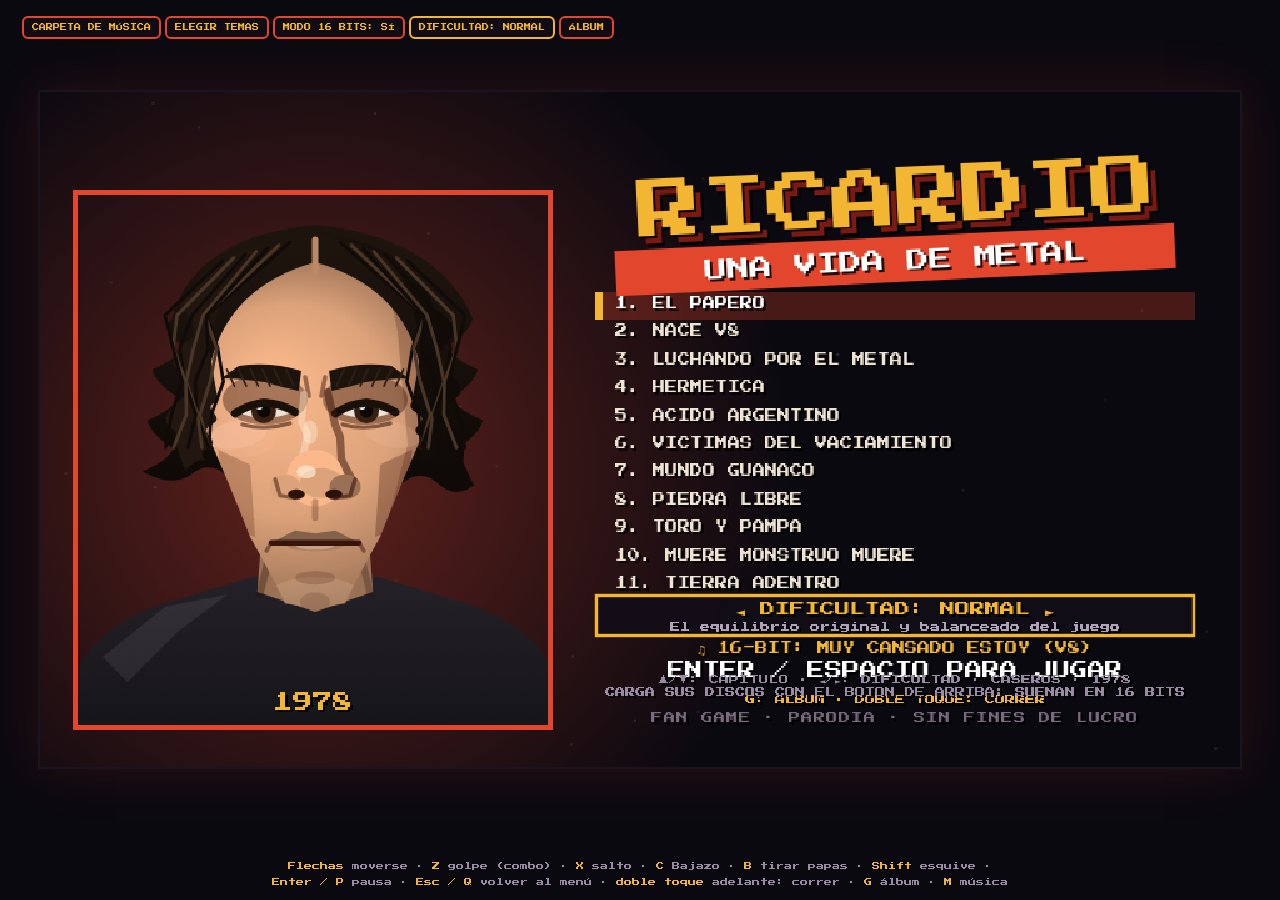
==== commit cbaf7c40: "feat(audio): banda sonora chiptune 16-bits con canciones de Ricardo Iorio (V8, Hermética, Almafuerte" ====
--- a/index.html
+++ b/index.html
@@ -858,7 +858,7 @@
 const tintGlow={};function glow(col){if(tintGlow[col])return tintGlow[col];const c=mkc(64,64),g=c.getContext('2d');g.drawImage(GLOW,0,0);g.globalCompositeOperation='source-in';g.fillStyle=col;g.fillRect(0,0,64,64);return tintGlow[col]=c;}
 
 /* ================= audio ================= */
-let AC=null,master,musicBus,calmG,fightG,gL,gR,bassIn,delayIn,noiseBuf,musicOn=true,nextT=0,step=0,song='street',combatMix=0;
+let AC=null,master,musicBus,calmG,fightG,gL,gR,bassIn,delayIn,noiseBuf,musicOn=true,nextT=0,step=0,song='c7',combatMix=0;
 function audioInit(){if(AC)return;try{AC=new(window.AudioContext||window.webkitAudioContext)();
   const comp=AC.createDynamicsCompressor();comp.threshold.value=-14;comp.ratio.value=4;comp.connect(AC.destination);
   master=AC.createGain();master.gain.value=.55;master.connect(comp);
@@ -885,81 +885,206 @@
 function snare(t,v,dest){nz(t,.16,v,'bandpass',1900,dest,.8);osc('triangle',190,t,.09,v*.7,dest);}
 function hat(t,v,dest){nz(t,.035,v,'highpass',8000,dest);}
 function crash(t,v,dest){nz(t,1.3,v,'highpass',5200,dest);}
-// Temas por capítulo: secciones (estrofa, estribillo, puente) que se encadenan. riff = semitonos sobre la tónica del compás,
-// m = cómo suena cada golpe (p palm mute, o abierto, l largo), lead = solo en ciclos de 2 compases [paso, semitono sobre E3, largo].
-const SONGS={
-  l1:{bpm:118,div:12,order:['A','A','B','A','C'],pl:[[0,12],[6,7]],bo:'',sec:{
-    A:{bars:4,roots:[0,5,0,7],riff:[0,null,0,7,null,7,9,null,9,10,null,9],m:'p.pp.pp.pp.p',k:'x.....x..x..',s:'...x.....x..',h:'sh'},
-    B:{bars:4,roots:[5,5,0,0],riff:[0,null,0,7,null,7,9,null,9,10,null,9],m:'p.pp.pp.pp.p',k:'x.....x..x..',s:'...x.....x..',h:'ride',fill:1,hey:'...x.....x..',
-       lead:[[0,15,2],[2,17,1],[3,19,3],[6,22,2],[8,19,4],[12,17,2],[14,15,1],[15,12,3],[18,10,2],[20,12,4]]},
-    C:{bars:4,roots:[7,5,0,7],riff:[0,null,null,null,null,null,0,null,null,0,null,0],m:'llllllooo.o.',k:'x.....x.....',s:'...x.....x..',h:'sh',fill:1,
-       lead:[[0,24,3],[3,22,3],[6,19,6],[12,22,3],[15,19,3],[18,17,6]]}}},
-  l2:{bpm:208,div:16,order:['A','A','B','C','B'],pl:[[0,0],[6,12],[8,0],[14,15]],bo:'',sec:{
-    A:{bars:4,roots:[0,0,1,-2],riff:[0,null,0,0,0,null,0,0,3,null,3,3,1,null,1,1],m:'o.ppo.ppo.ppo.pp',k:'x.xxx.xxx.xxx.xx',s:'....x.......x...',h:'8'},
-    B:{bars:4,roots:[3,3,5,1],riff:[0,null,0,0,0,null,0,0,0,null,0,0,7,null,5,null],m:'o.ppo.ppo.ppo.o.',k:'xxxxxxxxxxxxxxxx',dk:1,s:'....x.......x...',h:'8',fill:1,
-       harm:3,hey:'....x.......x...',lead:[[0,19,2],[2,17,2],[4,15,2],[6,14,2],[8,15,4],[12,12,4],[16,19,2],[18,20,2],[20,22,4],[24,19,8]]},
-    C:{bars:4,roots:[0,0,-2,-1],riff:[0,null,null,0,null,null,0,null,null,0,null,null,0,null,null,null],m:'llllllllllllllll',k:'x..x..x..x..x...',s:'........x.......',h:'ride',fill:1}}},
-  l3:{bpm:168,div:16,order:['A','A','B','C','A','B'],pl:[[0,0],[3,7],[6,12],[8,0],[11,7],[14,15]],bo:'x.....x.x.......',sec:{
-    A:{bars:4,roots:[0,0,3,5],riff:[0,null,0,0,null,0,6,5,0,null,0,0,3,null,1,0],m:'o.pp.poo.o.ppo.oo',k:'x..x..x.x..x..x.',s:'....x.......x...',h:'8'},
-    B:{bars:4,roots:[0,-2,-4,-5],riff:[0,null,null,null,null,null,0,null,0,null,null,null,null,null,0,null],m:'llllllllllllllll',k:'x.......x.x.....',s:'....x.......x...',h:'ride',fill:1,
-       harm:4,lead:[[0,12,6],[6,10,2],[8,7,8],[16,12,6],[22,15,2],[24,14,8]]},
-    C:{bars:4,roots:[0,0,1,1],riff:[0,null,null,0,null,null,0,null,1,null,null,1,null,null,6,5],m:'o..o..o.o..o..oo',k:'x..x..x.x..x....',s:'........x.......',h:'ride',fill:1,hey:'x.......x.......'}}},
-  l4:{bpm:132,div:12,order:['A','A','B','C','B'],pl:[[0,12],[3,10],[6,7],[9,5]],bo:'x..x..x.x..x',sec:{
-    A:{bars:4,roots:[0,0,-2,-4],riff:[0,null,0,0,null,0,7,null,5,3,null,2],m:'o.po.poo.oo.',k:'x.....x..x..',s:'......x.....',h:'8',bombo:'x..x..x.x..x',
-       ch:[[0,12],[2,19],[4,16],[6,12],[8,19],[10,16]]},
-    B:{bars:4,roots:[0,-4,-2,-5],riff:[0,null,null,null,null,null,0,null,null,null,null,null],m:'llllllllllll',k:'x.....x.....',s:'......x.....',h:'ride',fill:1,bombo:'x.....x.....',
-       harm:3,hey:'x.....x.....',lead:[[0,12,3],[3,14,3],[6,15,6],[12,14,3],[15,12,3],[18,10,6]]},
-    C:{bars:2,roots:[0,0],riff:[0,null,0,0,null,0,0,null,0,0,null,0],m:'p.pp.pp.pp.p',k:'x..x..x..x..',s:'............',h:'',bombo:'x.xx.xx.xx.x'}}},
-  l5:{bpm:104,div:16,order:['A','B','A','B'],pl:[[0,7],[2,12],[4,15],[8,14],[10,12],[12,10]],bo:'x.......x...x...',sec:{
-    A:{bars:4,roots:[0,-4,-2,3],riff:[0,null,null,null,null,null,null,null,0,null,null,null,7,null,5,null],m:'lllllllllllloooo',k:'x.......x.x.....',s:'....x.......x...',h:'ride',
-       lead:[[0,19,8],[8,17,4],[12,15,4],[16,14,8],[24,12,8]],ch:[[0,12],[3,19],[6,15],[9,19],[12,12],[14,15]]},
-    B:{bars:4,roots:[0,0,-4,-2],riff:[0,0,null,0,0,null,0,0,0,0,null,0,3,null,2,null],m:'pp.pp.pppp.po.o.',k:'x.xx..x.x.xx..x.',s:'....x.......x...',h:'8',fill:1,
-       harm:-5,lead:[[0,24,2],[2,22,2],[4,19,4],[8,22,4],[12,24,4],[16,27,8],[24,26,4],[28,24,4]]}}},
-  bossRock:{bpm:158,div:16,order:['A','A','B'],pl:[[0,0],[3,1],[6,7],[8,0],[11,1],[14,10]],bo:'x..x..x.x.......',sec:{
-    A:{bars:4,roots:[0,0,1,-2],riff:[0,null,0,1,0,null,7,6,0,null,0,1,10,8,7,6],m:'o.ppo.ooo.ppoooo',k:'x..x..x...x..x..',s:'....x.......x...',h:'8'},
-    B:{bars:4,roots:[0,1,0,-1],riff:[0,0,0,0,0,0,0,0,1,1,1,1,6,6,6,6],m:'ppppppppppppoooo',k:'xxxxxxxxxxxxxxxx',dk:1,s:'....x.......x...',h:'8',fill:1,
-       lead:[[0,13,2],[2,12,2],[4,18,4],[8,17,2],[10,13,2],[12,12,4],[16,25,8],[24,24,8]]}}},
-  bossThrash:{bpm:182,div:16,order:['A','A','B'],pl:[[0,0],[3,1],[6,6],[8,0]],bo:'',sec:{
-    A:{bars:4,roots:[0,0,1,-1],riff:[0,0,0,0,1,0,0,0,6,0,0,0,5,0,3,1],m:'ppppopppopppopoo',k:'x.x.x.x.x.x.x.x.',s:'....x.......x...',h:'8'},
-    B:{bars:4,roots:[0,0,-2,-1],riff:[0,null,null,1,null,null,0,null,6,null,null,5,null,null,null,null],m:'llllllllllllllll',k:'x..x..x.x.......',s:'........x.......',h:'ride',fill:1,
-       lead:[[0,13,2],[2,12,2],[4,18,4],[8,17,2],[10,13,2],[12,12,4],[16,25,8],[24,24,8]]}}},
-  bossFolk:{bpm:140,div:12,order:['A','A','B'],pl:[[0,12],[3,13],[6,7]],bo:'x..x..x.x..x',sec:{
-    A:{bars:4,roots:[0,0,1,-2],riff:[0,null,0,1,null,0,7,null,6,0,null,0],m:'o.po.po.oo.p',k:'x..x..x..x..',s:'......x.....',h:'8',bombo:'x..x..x.x..x'},
-    B:{bars:4,roots:[0,-4,-2,1],riff:[0,null,null,null,null,null,1,null,null,null,null,null],m:'llllllllllll',k:'x.....x.....',s:'...x.....x..',h:'ride',fill:1,bombo:'x.....x.....',
-       lead:[[0,12,3],[3,13,3],[6,16,6],[12,15,3],[15,13,3],[18,12,6]]}}}
+// Bandas sonoras auténticas de Ricardo Iorio (V8, Hermética, Almafuerte) adaptadas a chiptune 16-bits (FM / SPC700)
+const R16 = (s) => s.trim().split(/\s+/).map(x => x === "-" ? null : +x);
+const R12 = (s) => s.trim().split(/\s+/).map(x => x === "-" ? null : +x);
+
+const SONGS = {
+  // Cap 1: Muy Cansado Estoy (V8)
+  c0: {
+    name: "MUY CANSADO ESTOY (V8)",
+    bpm: 132, div: 12, order: ["A", "A", "B", "B", "C", "A"],
+    sec: {
+      A: { bars: 4, roots: [0, 0, 5, 0], riff: R12("0 - 0 3 - 5 6 - 5 3 - 0"), m: "o.po.poo.oo.", k: "x.....x..x..", s: "...x.....x..", h: "ride",
+           lead: [[0, 12, 3], [3, 15, 3], [6, 17, 3], [9, 18, 1], [10, 17, 2], [12, 15, 6], [18, 12, 3], [21, 10, 3], [24, 12, 6], [36, 15, 6], [42, 12, 6]] },
+      B: { bars: 4, roots: [5, 3, 0, -2], riff: R12("0 - - - - - 0 - - 0 - -"), m: "l.....l..l..", k: "x..x..x..x..", s: "...x.....x..", h: "8", fill: 1,
+           lead: [[0, 17, 3], [3, 19, 3], [6, 20, 6], [12, 19, 3], [15, 17, 3], [18, 15, 6], [24, 17, 3], [27, 15, 3], [30, 14, 6], [36, 12, 12]] },
+      C: { bars: 4, roots: [0, 3, 5, 7], riff: R12("0 - 0 0 - 0 0 - 0 0 - 0"), m: "p.pp.pp.pp.p", k: "x.xx.xx.xx.x", s: "...x.....x..", h: "16", fill: 1,
+           lead: [[0, 24, 3], [3, 22, 3], [6, 20, 3], [9, 19, 3], [12, 17, 6], [18, 15, 6], [24, 14, 6], [30, 12, 12]] }
+    }
+  },
+  // Cap 2: Brigadas Metálicas (V8)
+  c1: {
+    name: "BRIGADAS METÁLICAS (V8)",
+    bpm: 196, div: 16, order: ["A", "A", "B", "A", "B", "C"],
+    sec: {
+      A: { bars: 4, roots: [0, 0, -4, -2], riff: R16("0 0 0 0 3 - 2 0 0 0 0 0 -2 - 0 0"), m: "ppppopopppppoopp", k: "x.x.x.x.x.x.x.x.", s: "....x.......x...", h: "8",
+           lead: [[0, 12, 2], [2, 12, 2], [4, 15, 2], [6, 14, 2], [8, 12, 4], [16, 15, 2], [18, 17, 2], [20, 19, 4], [24, 17, 4], [28, 15, 4]] },
+      B: { bars: 4, roots: [-4, -2, 0, 0], riff: R16("0 - - 0 - - 0 - 0 - 0 - 0 - 0 -"), m: "o..o..o.o.o.o.o.", k: "xxxxxxxxxxxxxxxx", dk: 1, s: "....x.......x...", h: "ride", fill: 1,
+           lead: [[0, 8, 4], [4, 10, 4], [8, 12, 8], [16, 15, 4], [20, 14, 4], [24, 12, 8], [32, 15, 4], [36, 17, 4], [40, 19, 8], [48, 17, 4], [52, 15, 4], [56, 12, 8]] },
+      C: { bars: 2, roots: [0, 3], riff: R16("0 0 0 0 0 0 0 0 3 3 3 3 5 5 5 5"), m: "ppppppppoooooooo", k: "xxxxxxxxxxxxxxxx", dk: 1, s: "..x...x...x...x.", h: "16", fill: 1 }
+    }
+  },
+  // Cap 3: Destrucción (V8)
+  c2: {
+    name: "DESTRUCCIÓN (V8)",
+    bpm: 208, div: 16, order: ["A", "A", "B", "A", "B", "C"],
+    sec: {
+      A: { bars: 4, roots: [0, 0, 0, 1], riff: R16("0 0 0 0 3 - 2 - 0 0 0 0 1 - 0 0"), m: "ppppoppoppppoppp", k: "xxxxxxxxxxxxxxxx", dk: 1, s: "....x.......x...", h: "8",
+           lead: [[0, 19, 4], [4, 22, 4], [8, 21, 2], [10, 20, 2], [12, 19, 4], [16, 17, 4], [20, 15, 4], [24, 12, 8]] },
+      B: { bars: 4, roots: [0, 0, 3, 1], riff: R16("0 - 7 - 0 - 7 - 0 - 8 - 7 - 5 -"), m: "o.o.o.o.o.o.o.o.", k: "xxxxxxxxxxxxxxxx", dk: 1, s: "..x...x...x...x.", h: "ride", fill: 1,
+           lead: [[0, 24, 2], [2, 22, 2], [4, 19, 4], [8, 22, 4], [12, 24, 4], [16, 27, 8], [24, 26, 4], [28, 24, 4], [32, 22, 4], [36, 19, 4], [40, 24, 8]] },
+      C: { bars: 4, roots: [0, -2, -4, -1], riff: R16("0 - - - - - - - 0 - - - - - - -"), m: "l.......l.......", k: "x.....x.x.....x.", s: "....x.......x...", h: "ride", fill: 1 }
+    }
+  },
+  // Cap 4: Tú Eres Su Seguridad (Hermética)
+  c3: {
+    name: "TÚ ERES SU SEGURIDAD (HERMÉTICA)",
+    bpm: 172, div: 16, order: ["A", "A", "B", "A", "B", "C"],
+    sec: {
+      A: { bars: 4, roots: [0, 0, 3, 5], riff: R16("0 - 0 0 3 - 0 0 5 - 6 5 3 - 0 0"), m: "o.ppo.ppo.poo.pp", k: "x.x.x.x.x.x.x.x.", s: "....x.......x...", h: "8",
+           lead: [[0, 12, 2], [2, 15, 2], [4, 17, 4], [8, 18, 2], [10, 17, 2], [12, 15, 4], [16, 12, 2], [18, 10, 2], [20, 12, 8]] },
+      B: { bars: 4, roots: [0, -2, -4, -2], riff: R16("0 - - - - - - - 0 - - - 0 - 0 -"), m: "l.......l...o.o.", k: "x..x..x.x..x..x.", s: "....x.......x...", h: "ride", fill: 1,
+           lead: [[0, 12, 4], [4, 14, 2], [6, 15, 2], [8, 14, 4], [12, 12, 4], [16, 10, 4], [20, 7, 4], [24, 10, 4], [28, 12, 8]] },
+      C: { bars: 2, roots: [0, 1], riff: R16("0 - - 0 - - 0 - 1 - - 1 - - 1 -"), m: "o..o..o.o..o..o.", k: "xx.xx.xx.xx.xx.x", s: "....x.......x...", h: "16", fill: 1 }
+    }
+  },
+  // Cap 5: Memoria de Siglos (Hermética)
+  c4: {
+    name: "MEMORIA DE SIGLOS (HERMÉTICA)",
+    bpm: 164, div: 16, order: ["A", "A", "B", "A", "B", "C"],
+    sec: {
+      A: { bars: 4, roots: [0, 0, -2, -4], riff: R16("0 0 - 0 0 - 0 0 3 0 - 0 5 3 - 0"), m: "pp.pp.ppo.po.oo.", k: "x.x.x.x.x.x.x.x.", s: "....x.......x...", h: "8",
+           lead: [[0, 12, 2], [2, 15, 2], [4, 14, 2], [6, 12, 2], [8, 10, 2], [10, 7, 2], [12, 10, 2], [14, 12, 2],
+                  [16, 15, 2], [18, 17, 2], [20, 19, 2], [22, 17, 2], [24, 15, 2], [26, 14, 2], [28, 12, 4]] },
+      B: { bars: 4, roots: [-4, -2, 0, 0], riff: R16("0 - - 0 - - 0 - 0 - - 0 - - 0 -"), m: "o..o..o.o..o..o.", k: "x..x..x.x..x..x.", s: "....x.......x...", h: "ride", fill: 1,
+           lead: [[0, 8, 4], [4, 10, 4], [8, 12, 8], [16, 15, 4], [20, 14, 4], [24, 12, 8], [32, 15, 4], [36, 17, 4], [40, 19, 8], [48, 17, 4], [52, 15, 4], [56, 12, 8]] },
+      C: { bars: 4, roots: [0, 3, 5, 6], riff: R16("0 0 0 0 0 0 0 0 0 0 0 0 0 0 0 0"), m: "pppppppppppppppp", k: "xxxxxxxxxxxxxxxx", dk: 1, s: "....x.......x...", h: "16", fill: 1 }
+    }
+  },
+  // Cap 6: Gil Trabajador (Hermética)
+  c5: {
+    name: "GIL TRABAJADOR (HERMÉTICA)",
+    bpm: 154, div: 16, order: ["A", "A", "B", "A", "B", "C"],
+    sec: {
+      A: { bars: 4, roots: [0, 0, -2, 3], riff: R16("0 - - 0 - 0 3 - 0 - 6 5 3 - - 0"), m: "o..p.po.p.ooo..p", k: "x..x.x..x.x....x", s: "....x.......x...", h: "8",
+           lead: [[0, 12, 4], [4, 15, 2], [6, 12, 2], [8, 18, 2], [10, 17, 2], [12, 15, 2], [14, 12, 2],
+                  [16, 12, 4], [20, 15, 2], [22, 12, 2], [24, 18, 4], [28, 17, 4]] },
+      B: { bars: 4, roots: [0, 3, 5, 3], riff: R16("0 - - - - - 0 0 - - 0 - - - - -"), m: "l.....pp..l.....", k: "x.....xx..x.....", s: "........x.......", h: "ride", fill: 1,
+           lead: [[0, 12, 4], [4, 15, 4], [8, 17, 4], [12, 19, 4], [16, 17, 4], [20, 15, 4], [24, 12, 8]] },
+      C: { bars: 2, roots: [0, 1], riff: R16("0 0 - 0 0 - 0 - 0 0 - 0 - 0 6 5"), m: "pp.pp.o.pp.p.poo", k: "xx.xx.x.xx.x.x..", s: "....x.......x...", h: "8", fill: 1 }
+    }
+  },
+  // Cap 7: El Amasijo de un Gran Sueño (Almafuerte)
+  c6: {
+    name: "EL AMASIJO DE UN GRAN SUEÑO (ALMAFUERTE)",
+    bpm: 146, div: 12, order: ["A", "A", "B", "A", "B", "C"],
+    sec: {
+      A: { bars: 4, roots: [0, 0, 5, 3], riff: R12("0 - 0 3 - 0 5 - 6 5 3 -"), m: "o.po.po.poo.", k: "x..x..x..x..", s: "...x.....x..", h: "sh", bombo: "x.xx..x.xx..",
+           lead: [[0, 12, 3], [3, 15, 3], [6, 17, 3], [9, 18, 1], [10, 17, 2], [12, 15, 6], [18, 12, 3], [21, 10, 3], [24, 12, 6], [30, 15, 3], [33, 12, 9]] },
+      B: { bars: 4, roots: [0, 3, 5, 7], riff: R12("0 - - 0 - - 0 - 0 0 - -"), m: "o..o..o.oo..", k: "x..x..x.xx..", s: "...x.....x..", h: "ride", bombo: "x..x..x..x..", fill: 1,
+           lead: [[0, 17, 3], [3, 19, 3], [6, 20, 6], [12, 19, 3], [15, 17, 3], [18, 15, 6], [24, 17, 3], [27, 15, 3], [30, 14, 6], [36, 12, 12]] },
+      C: { bars: 4, roots: [0, 0, -2, 0], riff: R12("0 - - - - - 0 - - - - -"), m: "l.....l.....", k: "xxxxxxxxxxxx", dk: 1, s: "......x.....", h: "ride", fill: 1, bombo: "x.....x....." }
+    }
+  },
+  // Cap 8: Sé Vos (Almafuerte)
+  c7: {
+    name: "SÉ VOS (ALMAFUERTE)",
+    bpm: 122, div: 16, order: ["A", "B", "A", "B", "C", "B"],
+    pl: [[0, 7], [4, 12], [8, 15], [12, 19]],
+    sec: {
+      A: { bars: 4, roots: [0, -4, -2, 3], riff: R16("0 - - - - - - - 0 - - - 0 - - -"), m: "l.......l...l...", k: "x.......x.x.....", s: "....x.......x...", h: "ride",
+           lead: [[0, 7, 2], [2, 8, 2], [4, 7, 2], [6, 5, 2], [8, 3, 2], [10, 5, 2], [12, 7, 4],
+                  [16, 3, 2], [18, 2, 2], [20, 0, 8],
+                  [32, 3, 2], [34, 5, 2], [36, 7, 4], [40, 10, 4], [44, 7, 2], [46, 5, 2],
+                  [48, 3, 2], [50, 2, 2], [52, 0, 12]] },
+      B: { bars: 4, roots: [0, -4, -2, 3], riff: R16("0 - 0 0 - 0 0 - 0 - 0 0 3 - 2 0"), m: "o.ppo.ppo.po.oop", k: "x.xx..x.x.xx..x.", s: "....x.......x...", h: "8", fill: 1,
+           lead: [[0, 19, 2], [2, 20, 2], [4, 19, 2], [6, 17, 2], [8, 15, 2], [10, 17, 2], [12, 19, 4],
+                  [16, 15, 2], [18, 14, 2], [20, 12, 8],
+                  [32, 15, 2], [34, 17, 2], [36, 19, 4], [40, 22, 4], [44, 19, 2], [46, 17, 2],
+                  [48, 15, 2], [50, 14, 2], [52, 12, 12]] },
+      C: { bars: 4, roots: [-4, -2, 0, 0], riff: R16("0 - - - 0 - - - 0 - - - 0 - - -"), m: "o...o...o...o...", k: "x...x...x...x...", s: "....x.......x...", h: "ride", fill: 1,
+           lead: [[0, 15, 4], [4, 17, 4], [8, 19, 8], [16, 17, 4], [20, 15, 4], [24, 14, 8], [32, 15, 4], [36, 17, 4], [40, 19, 8], [48, 22, 4], [52, 24, 8]] }
+    }
+  },
+  // Cap 9: Toro y Pampa (Almafuerte)
+  c8: {
+    name: "TORO Y PAMPA (ALMAFUERTE)",
+    bpm: 138, div: 12, order: ["A", "A", "B", "A", "C"],
+    sec: {
+      A: { bars: 4, roots: [0, 0, -2, -4], riff: R12("0 - 0 3 - 0 5 - 3 0 - 0"), m: "o.po.po.po.p", k: "x..x..x..x..", s: "...x.....x..", h: "sh", bombo: "x..x..x.x..x",
+           lead: [[0, 12, 3], [3, 15, 3], [6, 17, 6], [12, 15, 3], [15, 14, 3], [18, 12, 6], [24, 15, 3], [27, 17, 3], [30, 19, 6], [36, 17, 3], [39, 15, 3], [42, 12, 6]] },
+      B: { bars: 4, roots: [0, 5, 3, -2], riff: R12("0 - - 0 - - 0 - - 0 - -"), m: "l.....l.....", k: "x.....x.....", s: "...x.....x..", h: "ride", bombo: "x.....x.....", fill: 1,
+           lead: [[0, 19, 3], [3, 17, 3], [6, 15, 6], [12, 17, 3], [15, 15, 3], [18, 14, 6], [24, 12, 6], [30, 10, 6], [36, 12, 12]] },
+      C: { bars: 2, roots: [0, 0], riff: R12("0 0 0 0 0 0 0 0 0 0 0 0"), m: "pppppppppppp", k: "xxxxxxxxxxxx", dk: 1, s: "......x.....", h: "16", fill: 1 }
+    }
+  },
+  // Cap 10: Muere Monstruo Muere (Almafuerte)
+  c9: {
+    name: "MUERE MONSTRUO MUERE (ALMAFUERTE)",
+    bpm: 160, div: 16, order: ["A", "A", "B", "A", "B", "C"],
+    sec: {
+      A: { bars: 4, roots: [0, 0, 1, 3], riff: R16("0 0 0 0 1 - 0 0 3 - 0 0 1 - 0 0"), m: "ppppoppppoppoppp", k: "x.x.x.x.x.x.x.x.", s: "....x.......x...", h: "8",
+           lead: [[0, 12, 2], [2, 13, 2], [4, 12, 4], [8, 15, 4], [12, 13, 4], [16, 12, 2], [18, 10, 2], [20, 12, 8]] },
+      B: { bars: 4, roots: [0, 3, 1, -2], riff: R16("0 - - 0 - - 0 - 0 - 0 - 0 - 0 -"), m: "o..o..o.o.o.o.o.", k: "xxxxxxxxxxxxxxxx", dk: 1, s: "....x.......x...", h: "ride", fill: 1,
+           lead: [[0, 15, 4], [4, 17, 4], [8, 18, 8], [16, 17, 4], [20, 15, 4], [24, 13, 4], [28, 12, 4], [32, 15, 4], [36, 13, 4], [40, 12, 8]] },
+      C: { bars: 4, roots: [0, 0, 1, 0], riff: R16("0 - - - - - 0 0 - - 0 - - - - -"), m: "l.....pp..l.....", k: "x.....xx..x.....", s: "........x.......", h: "ride", fill: 1 }
+    }
+  },
+  // Cap 11: A Vos Amigo (Almafuerte / Iorio)
+  c10: {
+    name: "A VOS AMIGO (ALMAFUERTE)",
+    bpm: 118, div: 12, order: ["A", "A", "B", "A", "B", "C"],
+    pl: [[0, 7], [3, 12], [6, 15], [9, 19]],
+    sec: {
+      A: { bars: 4, roots: [0, -4, -2, 0], riff: R12("0 - - - - - 0 - - - - -"), m: "l.....l.....", k: "x.....x.....", s: "...x.....x..", h: "ride",
+           lead: [[0, 12, 3], [3, 14, 3], [6, 15, 6], [12, 14, 3], [15, 12, 3], [18, 10, 6], [24, 12, 3], [27, 10, 3], [30, 7, 6], [36, 10, 3], [39, 12, 9]] },
+      B: { bars: 4, roots: [0, 3, 5, 3], riff: R12("0 - 0 3 - 0 5 - 3 0 - 0"), m: "o.po.po.po.p", k: "x..x..x..x..", s: "...x.....x..", h: "sh", bombo: "x..x..x.x..x", fill: 1,
+           lead: [[0, 15, 3], [3, 17, 3], [6, 19, 6], [12, 17, 3], [15, 15, 3], [18, 14, 6], [24, 15, 3], [27, 14, 3], [30, 12, 6], [36, 10, 3], [39, 12, 9]] },
+      C: { bars: 4, roots: [0, 7, 5, 0], riff: R12("0 - - 0 - - 0 - - 0 0 0"), m: "o..o..o..ooo", k: "x..x..x..xxx", s: "......x.....", h: "ride", fill: 1 }
+    }
+  },
+  // Boss V8: Cautivos del Sistema
+  b0: {
+    name: "CAUTIVOS DEL SISTEMA (V8 - BOSS)",
+    bpm: 204, div: 16, order: ["A", "A", "B"],
+    sec: {
+      A: { bars: 4, roots: [0, 1, 0, -2], riff: R16("0 0 0 0 0 0 0 0 0 0 0 0 1 1 1 1"), m: "ppppppppppppoooo", k: "xxxxxxxxxxxxxxxx", dk: 1, s: "....x.......x...", h: "8",
+           lead: [[0, 12, 2], [2, 13, 2], [4, 15, 4], [8, 13, 2], [10, 12, 2], [12, 10, 4], [16, 12, 8], [24, 10, 8]] },
+      B: { bars: 4, roots: [0, 3, 5, 1], riff: R16("0 - 7 - 0 - 7 - 0 - 8 - 7 - 5 -"), m: "o.o.o.o.o.o.o.o.", k: "xxxxxxxxxxxxxxxx", dk: 1, s: "..x...x...x...x.", h: "ride", fill: 1,
+           lead: [[0, 24, 2], [2, 22, 2], [4, 19, 4], [8, 22, 4], [12, 24, 4], [16, 27, 8], [24, 26, 4], [28, 24, 4]] }
+    }
+  },
+  // Boss Hermética: Olvídalo y Volverá por Más
+  b1: {
+    name: "OLVÍDALO Y VOLVERÁ POR MÁS (HERMÉTICA - BOSS)",
+    bpm: 198, div: 16, order: ["A", "A", "B"],
+    sec: {
+      A: { bars: 4, roots: [0, 0, 1, -1], riff: R16("0 0 0 0 1 0 0 0 6 0 0 0 5 0 3 1"), m: "ppppopppopppopoo", k: "x.x.x.x.x.x.x.x.", s: "....x.......x...", h: "8",
+           lead: [[0, 13, 2], [2, 12, 2], [4, 18, 4], [8, 17, 2], [10, 13, 2], [12, 12, 4], [16, 25, 8], [24, 24, 8]] },
+      B: { bars: 4, roots: [0, 0, -2, -1], riff: R16("0 - - 1 - - 0 - 6 - - 5 - - - -"), m: "o..o..o.o..o....", k: "xxxxxxxxxxxxxxxx", dk: 1, s: "....x.......x...", h: "ride", fill: 1,
+           lead: [[0, 24, 2], [2, 22, 2], [4, 19, 4], [8, 22, 4], [12, 24, 4], [16, 27, 8], [24, 26, 4], [28, 24, 4]] }
+    }
+  },
+  // Boss Almafuerte: Triunfo
+  b2: {
+    name: "TRIUNFO (ALMAFUERTE - BOSS)",
+    bpm: 156, div: 12, order: ["A", "A", "B"],
+    sec: {
+      A: { bars: 4, roots: [0, 0, 1, -2], riff: R12("0 - 0 1 - 0 7 - 6 0 - 0"), m: "o.po.po.oo.p", k: "x..x..x..x..", s: "......x.....", h: "8", bombo: "x..x..x.x..x",
+           lead: [[0, 12, 3], [3, 13, 3], [6, 16, 6], [12, 15, 3], [15, 13, 3], [18, 12, 6]] },
+      B: { bars: 4, roots: [0, -4, -2, 1], riff: R12("0 - - - - - 1 - - - - -"), m: "llllllllllll", k: "xxxxxxxxxxxx", dk: 1, s: "...x.....x..", h: "ride", fill: 1, bombo: "x.....x.....",
+           lead: [[0, 19, 3], [3, 18, 3], [6, 16, 6], [12, 18, 3], [15, 19, 3], [18, 22, 6]] }
+    }
+  }
 };
-for(const k in SONGS){const S=SONGS[k];S.total=S.order.reduce((a,id)=>a+S.sec[id].bars,0);}
-// v14: temas nuevos, más pesados y modernos (afinación baja, sin campanitas), uno por capítulo. Riffs originales.
-const R16=(s)=>s.split(' ').map(x=>x==='-'?null:+x);
-const T_THRASH={div:16,order:['A','A','B','A','C','B'],pl:[],bo:'',sec:{
-  A:{bars:4,roots:[0,0,3,5],riff:R16('0 - 0 0 0 - 0 0 3 - 3 3 5 - 6 5'),m:'p.ppp.ppo.ppo.oo',k:'x.x.x.x.x.x.x.x.',s:'....x.......x...',h:'8'},
-  B:{bars:4,roots:[0,-2,-4,-5],riff:R16('0 - - - - - - - 0 - - - 0 - 0 -'),m:'l.......l...o.o.',k:'xxxxxxxxxxxxxxxx',dk:1,s:'....x.......x...',h:'ride'},
-  C:{bars:4,roots:[0,0,1,0],riff:R16('0 - - 0 - - 0 - - 0 - - 1 - 0 -'),m:'o..o..o..o..o.o.',k:'x..x..x..x..x.x.',s:'........x.......',h:'ride',fill:1,
-     lead:[[0,12,2],[2,15,2],[4,17,4],[8,19,2],[10,17,2],[12,15,4],[16,12,2],[18,10,2],[20,12,8]]}}};
-const T_SPEED={div:16,order:['A','B','A','B','C'],pl:[],bo:'',sec:{
-  A:{bars:4,roots:[0,1,0,-2],riff:R16('0 0 0 0 0 0 0 0 0 0 0 0 1 1 1 1'),m:'pppppppppppppppp',k:'xxxxxxxxxxxxxxxx',dk:1,s:'....x.......x...',h:'8'},
-  B:{bars:4,roots:[0,0,3,1],riff:R16('0 - 7 - 0 - 7 - 0 - 8 - 7 - 5 -'),m:'o.o.o.o.o.o.o.o.',k:'xxxxxxxxxxxxxxxx',dk:1,s:'..x...x...x...x.',h:'ride'},
-  C:{bars:4,roots:[0,-2,-4,-1],riff:R16('0 - - - - - - - 0 - - - - - - -'),m:'l.......l.......',k:'x.....x.x.....x.',s:'....x.......x...',h:'ride',fill:1,
-     lead:[[0,19,1],[1,17,1],[2,15,1],[3,14,1],[4,15,2],[6,12,2],[8,19,1],[9,20,1],[10,22,2],[12,19,4],[16,24,4],[20,22,2],[22,19,2],[24,17,8]]}}};
-const T_PUNK={div:16,order:['A','A','B','A','B','C'],pl:[],bo:'',sec:{
-  A:{bars:4,roots:[0,0,5,3],riff:R16('0 - 0 - 0 - 0 - 0 - 0 - 0 - 0 -'),m:'p.p.p.p.o.p.p.p.',k:'x...x...x...x...',s:'..x...x...x...x.',h:'8'},
-  B:{bars:4,roots:[5,5,0,0],riff:R16('0 - - - 0 - - - 0 - - - 0 - 0 -'),m:'o...o...o...o.o.',k:'x.x.x.x.x.x.x.x.',s:'....x.......x...',h:'ride'},
-  C:{bars:2,roots:[0,3],riff:R16('0 - 0 - 3 - 3 - 5 - 5 - 6 - 5 -'),m:'o.o.o.o.o.o.o.o.',k:'xxxxxxxxxxxxxxxx',dk:1,s:'....x.......x...',h:'8',fill:1}}};
-const T_GROOVE={div:16,order:['A','A','B','C','A','B'],pl:[],bo:'',sec:{
-  A:{bars:4,roots:[0,0,0,0],riff:R16('0 - - 0 - 0 - - 3 - 0 - 1 - - 0'),m:'o..p.p..o.p.o..p',k:'x..x.x..x.x....x',s:'....x.......x...',h:'8'},
-  B:{bars:4,roots:[0,3,-2,1],riff:R16('0 - - - - - 0 0 - - 0 - - - - -'),m:'l.....pp..l.....',k:'x.....xx..x.....',s:'........x.......',h:'ride'},
-  C:{bars:4,roots:[0,0,1,1],riff:R16('0 0 - 0 0 - 0 - 0 0 - 0 - 0 6 5'),m:'pp.pp.o.pp.p.poo',k:'xx.xx.x.xx.x.x..',s:'....x.......x...',h:'8',fill:1,
-     lead:[[0,7,4],[4,10,4],[8,12,6],[16,15,4],[20,12,4],[24,10,8]]}}};
-const T_CRIOLLO={div:12,order:['A','A','B','A','C'],pl:[],bo:'x.....x..x..',sec:{
-  A:{bars:4,roots:[0,5,0,7],riff:R16('0 - 0 7 - 7 0 - 0 10 - 9'),m:'o.po.po.po.p',k:'x..x..x..x..',s:'...x.....x..',h:'sh',bombo:'x..x..x.....'},
-  B:{bars:4,roots:[5,3,0,-2],riff:R16('0 - - - - - 0 - - 0 - -'),m:'l.....l..l..',k:'xxxxxxxxxxxx',dk:1,s:'...x.....x..',h:'ride',bombo:'x.....x..x..'},
-  C:{bars:4,roots:[0,7,5,0],riff:R16('0 - - 0 - - 0 - - 0 0 0'),m:'o..o..o..ooo',k:'x..x..x..xxx',s:'......x.....',h:'ride',fill:1,
-     lead:[[0,12,3],[3,15,3],[6,17,6],[12,19,3],[15,17,3],[18,15,6]]}}};
-function songV(T,bpm,tr){const s=Object.assign({},T,{bpm,tr});s.total=s.order.reduce((a,id)=>a+s.sec[id].bars,0);return s;}
-Object.assign(SONGS,{
-  c0:songV(T_THRASH,184,0),c1:songV(T_PUNK,200,0),c2:songV(T_SPEED,190,0),c3:songV(T_GROOVE,138,2),c4:songV(T_THRASH,176,3),
-  c5:songV(T_SPEED,186,-2),c6:songV(T_GROOVE,128,-1),c7:songV(T_THRASH,196,-1),c8:songV(T_CRIOLLO,152,0),c9:songV(T_CRIOLLO,140,2),
-  b0:songV(T_SPEED,204,0),b1:songV(T_THRASH,200,2),b2:songV(T_GROOVE,146,0)});
+
+// Aliases para retrocompatibilidad total
+SONGS.l1 = SONGS.c0;
+SONGS.l2 = SONGS.c1;
+SONGS.l3 = SONGS.c3;
+SONGS.l4 = SONGS.c7;
+SONGS.l5 = SONGS.c8;
+SONGS.bossRock = SONGS.b0;
+SONGS.bossThrash = SONGS.b1;
+SONGS.bossFolk = SONGS.b2;
+SONGS.street = SONGS.c7;
+
+for (const k in SONGS) {
+  const S = SONGS[k];
+  if (S.order && S.sec) S.total = S.order.reduce((a, id) => a + (S.sec[id] ? S.sec[id].bars : 0), 0);
+}
+
 
 let revIn=null,leadWS=null;
 function revSetup(){try{const conv=AC.createConvolver(),n=AC.sampleRate*1.8|0,b=AC.createBuffer(2,n,AC.sampleRate);
@@ -982,27 +1107,49 @@
   f.type='lowpass';f.frequency.setValueAtTime(3200,t);f.frequency.exponentialRampToValueAtTime(380,t+.35);env(g,t,.002,v,.7);o.connect(f);o2.connect(f);f.connect(g);g.connect(delayIn);o.start(t);o2.start(t);o.stop(t+.8);o2.stop(t+.8);}
 function bombo(t,v){const o=AC.createOscillator(),g=AC.createGain();o.frequency.setValueAtTime(105,t);o.frequency.exponentialRampToValueAtTime(62,t+.25);env(g,t,.003,v,.32);o.connect(g);g.connect(calmG);o.start(t);o.stop(t+.4);nz(t,.04,v*.5,'lowpass',400,calmG);}
 function musicTick(){if(!AC)return;const now=AC.currentTime;
-  const want=musicOn&&state!=='pause'&&state!=='gameover'&&!lmOn()?1:0;
-  musicBus.gain.setTargetAtTime(want*.5,now,.15);
-  const fightOn=((state==='play'&&combatMix)||state==='ending'||state==='truck')?1:0;fightG.gain.setTargetAtTime(fightOn,now,.35);calmG.gain.setTargetAtTime(fightOn?.14:.85,now,.6);
+  const want=musicOn&&state!==pause&&state!==gameover&&!lmOn()?1:0;
+  musicBus.gain.setTargetAtTime(want*.55,now,.15);
+  // Música 16-bits completa continua en menú, cinemáticas y combate
+  fightG.gain.setTargetAtTime(want?1:0,now,.15);
+  calmG.gain.setTargetAtTime(want?.35:0,now,.2);
   if(!want){nextT=now+.05;return;}
-  if(nextT<now)nextT=now+.03;const S=SONGS[song]||SONGS.l1,div=S.div,spb=60/S.bpm/(div===12?3:4);
+  if(nextT<now)nextT=now+.03;const S=SONGS[song]||SONGS.c7||SONGS.c0,div=S.div,spb=60/S.bpm/(div===12?3:4);
   while(nextT<now+.14){const bar=Math.floor(step/div),s=step%div,[sec,bi]=secOf(S,bar),root=36+(S.tr||0)+sec.roots[bi%sec.roots.length],t=nextT;
     const fill=sec.fill&&bi===sec.bars-1&&s>=div/2;
-    if(fightOn||fightG.gain.value>.05){
-      const v=sec.riff[s],md=sec.m[s];
-      if(v!==null&&v!==undefined&&!(fill&&s>=div-2)){const pm=md==='p',d=pm?spb*.55:md==='l'?spb*3.6:spb*1.7;gtr(root+v,t,d,pm?.042:.062,pm);bass(root+v-12,t,pm?spb*.7:d,pm?.14:.17);}
-      if(fill){if(s%2===0)tom(t,[220,180,140,110,90,80][((s-div/2)/2)|0]||90,.5,fightG);if(s%2===1)snare(t,.22,fightG);if(s===div-1)kick(t,.55,fightG);}
-      else{if(sec.k[s]==='x')kick(t,sec.dk?.42:.58,fightG);
-        if(sec.s[s]==='x'){snare(t,.32,fightG);if(revIn)nz(t,.24,.18,'bandpass',1700,revIn,.9);}
-        if(sec.h==='8'&&s%2===0)hat(t,s%4===0?.07:.045,fightG);else if(sec.h==='16')hat(t,s%2?.03:.06,fightG);else if(sec.h==='ride'&&s%2===0)ride(t,.07,fightG);else if(sec.h==='sh'&&s%3!==1)hat(t,s%3===0?.07:.04,fightG);}
-      
-      if(bi===0&&s===0)crash(t,.2,fightG);
-      if(sec.bombo&&sec.bombo[s]==='x')bombo(t,.5);
-      if(sec.lead){const pos=(bi%2)*div+s;for(const [p,n,len] of sec.lead)if(p===pos){lead(52+n,t,len*spb,.07);if(sec.harm)lead(52+n+sec.harm,t,len*spb,.05);}}
-      if(sec.ch){for(const [p,n] of sec.ch)if(p===s)pluck(root+24+n,t,.06);}}
-    for(const [st,iv] of S.pl)if(st===s)pluck(root+24+iv,t,.09);
-    if(S.bo&&S.bo[s]==='x')bombo(t,.4);if(s===0)bass(root-12,t,spb*(div-1),.12);
+    const v=sec.riff[s],md=sec.m[s];
+    if(v!==null&&v!==undefined&&!(fill&&s>=div-2)){
+      const pm=md===p,d=pm?spb*.55:md===l?spb*3.6:spb*1.7;
+      gtr(root+v,t,d,pm?.045:.068,pm);
+      bass(root+v-12,t,pm?spb*.75:d,pm?.15:.19);
+    }
+    if(fill){
+      if(s%2===0)tom(t,[220,180,140,110,90,80][((s-div/2)/2)|0]||90,.5,fightG);
+      if(s%2===1)snare(t,.24,fightG);
+      if(s===div-1)kick(t,.58,fightG);
+    } else {
+      if(sec.k[s]===x)kick(t,sec.dk?.45:.62,fightG);
+      if(sec.s[s]===x){snare(t,.34,fightG);if(revIn)nz(t,.24,.18,bandpass,1700,revIn,.9);}
+      if(sec.h===8&&s%2===0)hat(t,s%4===0?.075:.048,fightG);
+      else if(sec.h===16)hat(t,s%2?.035:.065,fightG);
+      else if(sec.h===ride&&s%2===0)ride(t,.075,fightG);
+      else if(sec.h===sh&&s%3!==1)hat(t,s%3===0?.075:.042,fightG);
+    }
+    if(bi===0&&s===0)crash(t,.22,fightG);
+    if(sec.bombo&&sec.bombo[s]===x)bombo(t,.5);
+    if(sec.lead){
+      const lBars=sec.leadBars||sec.bars||4;
+      const pos=(bi%lBars)*div+s;
+      for(const [p,n,len] of sec.lead){
+        if(p===pos){
+          lead(52+n,t,len*spb,.08);
+          if(sec.harm)lead(52+n+sec.harm,t,len*spb,.055);
+        }
+      }
+    }
+    if(sec.ch){for(const [p,n] of sec.ch)if(p===s)pluck(root+24+n,t,.06);}
+    if(S.pl)for(const [st,iv] of S.pl)if(st===s)pluck(root+24+iv,t,.09);
+    if(S.bo&&S.bo[s]===x)bombo(t,.4);
+    if(s===0&&(!sec.riff||sec.riff[0]===null))bass(root-12,t,spb*(div-1),.14);
     nextT+=spb;step++;}}
 
 // v10: sonido de banda de metal: dos guitarras con amplificador y caja simulados, bajo con púa, batería con cuerpo
@@ -1027,11 +1174,11 @@
   drumG=AC.createGain();drumG.gain.value=1;const dc=AC.createDynamicsCompressor();dc.threshold.value=-20;dc.ratio.value=4;dc.attack.value=.004;dc.release.value=.12;
   const dg=AC.createGain();dg.gain.value=1.25;drumG.connect(dc);dc.connect(dg);dg.connect(fightG);if(revIn){const s=AC.createGain();s.gain.value=.22;drumG.connect(s);s.connect(revIn);}
 }catch(e){}}
-// guitarra rítmica: quinta con octava, dos cuerdas por lado levemente desafinadas, palm mute con filtro que se cierra
-function gtr(m,t,d,v,pm){for(const [dest,dt] of [[gL,-7],[gR,7]]){const g=AC.createGain(),f=AC.createBiquadFilter();f.type='lowpass';
-    if(pm){f.frequency.setValueAtTime(2600,t);f.frequency.exponentialRampToValueAtTime(420,t+.07);f.Q.value=1.2;}else{f.frequency.value=7000;}
+// guitarra rítmica 16-bits: dual FM crunch estéreo, palm mute resonante y acordes con cuerpo
+function gtr(m,t,d,v,pm){for(const [dest,dt] of [[gL,-7],[gR,7]]){const g=AC.createGain(),f=AC.createBiquadFilter();f.type=lowpass;
+    if(pm){f.frequency.setValueAtTime(2600,t);f.frequency.exponentialRampToValueAtTime(420,t+.07);f.Q.value=1.3;}else{f.frequency.value=7000;}
     g.gain.setValueAtTime(.0001,t);g.gain.linearRampToValueAtTime(v*1.6,t+.003);g.gain.setTargetAtTime(v*(pm?.5:1.1),t+.02,pm?.03:.25);g.gain.setTargetAtTime(.0001,t+d,.03);
-    for(const iv of (pm?[0,7]:[0,7,12]))for(const cents of [-4,5]){const o=AC.createOscillator();o.type='sawtooth';o.frequency.value=mf(m+iv);o.detune.value=dt+cents+(Math.random()*3-1.5);o.connect(f);o.start(t);o.stop(t+d+.2);}
+    for(const iv of (pm?[0,7]:[0,7,12])){const o=AC.createOscillator();o.type=sawtooth;o.frequency.value=mf(m+iv);o.detune.value=dt+(iv===7?4:0);o.connect(f);o.start(t);o.stop(t+d+.18);}
     f.connect(g);g.connect(dest);}}
 function bass(m,t,d,v){const g=AC.createGain(),f=AC.createBiquadFilter();f.type='lowpass';f.frequency.setValueAtTime(1800,t);f.frequency.exponentialRampToValueAtTime(500,t+.12);
   g.gain.setValueAtTime(.0001,t);g.gain.linearRampToValueAtTime(v*1.5,t+.004);g.gain.setTargetAtTime(v,t+.01,.1);g.gain.setTargetAtTime(.0001,t+d,.03);
@@ -1047,13 +1194,18 @@
 function crash(t,v,dest){const D=drumG||dest;nz(t,1.8,v*.9,'highpass',4200,D);nz(t,1.1,v*.5,'bandpass',6800,D,.8);nz(t,.06,v*.6,'bandpass',3000,D,1);}
 function tom(t,f,v,dest){const D=drumG||dest,o=AC.createOscillator(),g=AC.createGain();o.type='sine';o.frequency.setValueAtTime(f*1.4,t);o.frequency.exponentialRampToValueAtTime(f*.8,t+.2);env(g,t,.001,v*1.3,.34);o.connect(g);g.connect(D);o.start(t);o.stop(t+.4);nz(t,.03,v*.3,'bandpass',f*4,D,1);}
 function ride(t,v,dest){const D=drumG||dest;nz(t,.5,v*.7,'bandpass',5600,D,2.4);osc('triangle',2900,t,.25,v*.22,D);osc('triangle',4310,t,.2,v*.12,D);}
-// solo: una sola guitarra saturada con vibrato y bending al entrar
-function lead(m,t,d,v){if(!gLead)return;const g=AC.createGain(),f=AC.createBiquadFilter();f.type='lowpass';f.frequency.value=5200;
-  g.gain.setValueAtTime(.0001,t);g.gain.linearRampToValueAtTime(v*1.2,t+.008);g.gain.setTargetAtTime(v*.9,t+.05,.2);g.gain.setTargetAtTime(.0001,t+d,.05);
-  const o=AC.createOscillator();o.type='sawtooth';const fr=mf(m);o.frequency.setValueAtTime(fr*.94,t);o.frequency.exponentialRampToValueAtTime(fr,t+Math.min(.06,d*.3));
-  const lfo=AC.createOscillator(),lg=AC.createGain();lfo.frequency.value=5.8;lg.gain.setValueAtTime(0,t);lg.gain.linearRampToValueAtTime(fr*.018,t+Math.min(.35,d*.7));lfo.connect(lg);lg.connect(o.frequency);
-  o.connect(f);f.connect(g);g.connect(gLead);o.start(t);o.stop(t+d+.3);lfo.start(t);lfo.stop(t+d+.3);
-  if(delayIn){const s=AC.createGain();s.gain.value=.25;g.connect(s);s.connect(delayIn);}}
+// solo 16-bits: sintetizador FM solista con vibrato analógico, bending y delay
+function lead(m,t,d,v){if(!gLead)return;const g=AC.createGain(),f=AC.createBiquadFilter();f.type=lowpass;f.frequency.value=5400;f.Q.value=1.1;
+  g.gain.setValueAtTime(.0001,t);g.gain.linearRampToValueAtTime(v*1.3,t+.006);g.gain.setTargetAtTime(v*.95,t+.04,.2);g.gain.setTargetAtTime(.0001,t+d,.04);
+  const fr=mf(m);
+  const o1=AC.createOscillator();o1.type=sawtooth;o1.frequency.setValueAtTime(fr*.95,t);o1.frequency.exponentialRampToValueAtTime(fr,t+Math.min(.05,d*.25));
+  const o2=AC.createOscillator();o2.type=square;o2.detune.value=7;o2.frequency.setValueAtTime(fr*.95,t);o2.frequency.exponentialRampToValueAtTime(fr,t+Math.min(.05,d*.25));
+  const o2g=AC.createGain();o2g.gain.value=.35;
+  const lfo=AC.createOscillator(),lg=AC.createGain();lfo.frequency.value=5.8;lg.gain.setValueAtTime(0,t);lg.gain.linearRampToValueAtTime(fr*.02,t+Math.min(.3,d*.6));
+  lfo.connect(lg);lg.connect(o1.frequency);lg.connect(o2.frequency);
+  o1.connect(f);o2.connect(o2g);o2g.connect(f);f.connect(g);g.connect(gLead);
+  o1.start(t);o1.stop(t+d+.25);o2.start(t);o2.stop(t+d+.25);lfo.start(t);lfo.stop(t+d+.25);
+  if(delayIn){const s=AC.createGain();s.gain.value=.28;g.connect(s);s.connect(delayIn);}}
 
 function sfx(n){if(!AC)return;const t=AC.currentTime;switch(n){
   case 'punch':nz(t,.08,.55,'lowpass',1400);osc('sine',130,t,.09,.45,master);break;
@@ -1110,7 +1262,7 @@
   }
   else if(state==='title'){
     if(cy>=198&&cy<=220&&cx>=216&&cx<=468){diffSet(diff+1);sfx('blip');return;}
-    if(cy>=78&&cy<=198&&cx>=218&&cx<=468){const row=Math.floor((cy-78)/11.2);if(row>=0&&row<LEVELS.length){sel=row;sfx('blip');return;}}
+    if(cy>=78&&cy<=198&&cx>=218&&cx<=468){const row=Math.floor((cy-78)/11.2);if(row>=0&&row<LEVELS.length){sel=row;try{song=LEVELS[sel].song;step=0;}catch(e){}sfx('blip');return;}}
     one.start=1;}
   else if(state==='results'){
     if(cy>=192&&cy<=220&&cx>=W/2+20&&cx<=W/2+160){toTitleMenu();return;}
@@ -3210,7 +3362,7 @@
   if(GUNS[player.hold]){const G=GUNS[player.hold];txt(G.name+' x'+player.ammo,244,14,G.col,7);txt('Z DISPARA',244,25,'#c8b8cc',5);}
   txt(String(score).padStart(7,'0'),W-8,8,'#fff',10,'right');txt(LV.place,W-8,22,'#c8b8cc',6,'right');
   const df=DIFFS[diff];txt(df.name,W-8,32,df.col,5,'right');
-  if(!musicOn)txt('MÚSICA: NO',W-8,41,'#c8b8cc',5,'right');
+  if(!musicOn)txt('MÚSICA: NO',W-8,41,'#c8b8cc',5,'right');else{const cS=SONGS[song];if(cS&&cS.name)txt('♫ '+cS.name,W-8,41,'#f2b632',4.5,'right');}
   if(lastHit&&lastHit.e&&!lastHit.e.D.boss&&lastHit.e.max>1){const e=lastHit.e,v=Math.max(0,e.hp)/e.max;txt(e.D.name,8,63,'#efe4d2',6);hudBar(8,72,120,4,v,null,'#e2462c');}
   if(boss&&boss.hp>0&&state==='play'){const v=boss.hp/boss.max,bx=W/2-130,by=H-20;ctx.fillStyle='rgba(10,8,13,.8)';ctx.fillRect(bx-6,by-16,272,30);ctx.fillStyle='#e2462c';ctx.fillRect(bx-6,by-16,272,2);
     txt(boss.D.name,bx,by-12,'#ff6a4a',8);hudBar(bx,by,260,8,v,null,'#e2462c');}
@@ -3244,28 +3396,7 @@
 function lombrizPick(it,f){if(it.kind!=='lombriz')return false;it.gone=true;score+=700;sfx('pickup');floatTxt(f.x,f.y-90,'¡LA LOMBRIZ DOMÉSTICA! +700','#f2b4b4');
   dato={s:'En lo de Beto Casella contó que tenía unos setecientos pajaritos en el campo, y hasta una lombriz doméstica.',t:420};say(f,'Esta va con los setecientos pajaritos.',110);return true;}
 
-// v23: música propia del juego ajustada a cada época, con el carácter de cada banda (riffs y melodías originales, no se copia ningún tema):
-// 1978 hard rock setentoso (lo que escuchaba de pibe), V8 speed metal galopante, Hermética thrash pesado, Almafuerte heavy criollo en 6/8.
-const T_HARD70={div:12,order:['A','A','B','A','C','B'],pl:[],bo:'',sec:{
-  A:{bars:4,roots:[0,0,5,0],riff:R16('0 - 3 0 - 5 6 - 5 3 - 0'),m:'o.oo.ooo.oo.',k:'x.....x..x..',s:'...x.....x..',h:'ride'},
-  B:{bars:4,roots:[5,3,0,-2],riff:R16('0 - - - - - 0 - - 0 - -'),m:'l.....l..l..',k:'x..x..x..x..',s:'...x.....x..',h:'ride'},
-  C:{bars:4,roots:[0,0,5,0],riff:R16('0 - - 0 - - 0 - - 0 - -'),m:'o..o..o..o..',k:'x.....x.....',s:'...x.....x..',h:'ride',fill:1,
-     lead:[[0,12,3],[3,15,3],[6,17,3],[9,18,1],[10,17,2],[12,15,6],[18,12,3],[21,10,3],[24,12,6],[30,15,3],[33,12,9]]}}};
-const T_GALLOP={div:16,order:['A','A','B','A','C','B'],pl:[],bo:'',sec:{
-  A:{bars:4,roots:[0,0,-2,-4],riff:R16('0 - 0 0 0 - 0 0 0 - 0 0 3 - 0 0'),m:'o.ppo.ppo.ppo.pp',k:'x.xxx.xxx.xxx.xx',s:'....x.......x...',h:'8'},
-  B:{bars:4,roots:[0,3,5,3],riff:R16('0 - 0 0 0 - 0 0 0 - 0 0 0 - 0 0'),m:'o.ppo.ppo.ppo.pp',k:'x.xxx.xxx.xxx.xx',s:'....x.......x...',h:'ride',
-     lead:[[0,12,4],[4,15,4],[8,17,4],[12,19,4],[16,20,6],[22,19,2],[24,17,8],[32,15,4],[36,17,4],[40,19,8],[48,17,4],[52,15,4],[56,12,8]]},
-  C:{bars:4,roots:[0,-2,-4,-5],riff:R16('0 - - - - - - - 0 - - - 0 - 0 -'),m:'l.......l...o.o.',k:'xxxxxxxxxxxxxxxx',dk:1,s:'....x.......x...',h:'ride',fill:1,
-     lead:[[0,24,2],[2,22,2],[4,20,2],[6,19,2],[8,20,4],[12,17,4],[16,19,2],[18,20,2],[20,22,4],[24,24,8]]}}};
-const T_ALMA={div:12,order:['A','B','A','C','B'],pl:[],bo:'x.xx..x.xx..',sec:{
-  A:{bars:4,roots:[0,0,-2,-4],riff:R16('0 - 0 3 - 0 5 - 3 0 - -'),m:'o.po.po.po..',k:'x..x..x..x..',s:'...x.....x..',h:'sh',bombo:'x.xx..x.xx..'},
-  B:{bars:4,roots:[0,5,3,-2],riff:R16('0 - - 0 - - 0 - 0 0 - -'),m:'o..o..o.oo..',k:'x..x..x.xx..',s:'...x.....x..',h:'ride',bombo:'x..x..x..x..',
-     lead:[[0,12,3],[3,14,3],[6,15,6],[12,17,3],[15,15,3],[18,14,6],[24,12,3],[27,10,3],[30,12,6],[36,15,6],[42,12,6]]},
-  C:{bars:4,roots:[0,0,-2,0],riff:R16('0 - - - - - 0 - - - - -'),m:'l.....l.....',k:'xxxxxxxxxxxx',dk:1,s:'......x.....',h:'ride',fill:1,bombo:'x.....x.....'}}};
-Object.assign(SONGS,{
-  c0:songV(T_HARD70,126,0),c1:songV(T_SPEED,196,0),c2:songV(T_GALLOP,188,0),c3:songV(T_THRASH,172,-2),c4:songV(T_GROOVE,150,-2),c5:songV(T_THRASH,184,-3),
-  c6:songV(T_ALMA,132,-2),c7:songV(T_ALMA,144,0),c8:songV(T_CRIOLLO,140,0),c9:songV(T_ALMA,118,-3),c10:songV(T_CRIOLLO,128,2),
-  b0:songV(T_GALLOP,204,0),b1:songV(T_THRASH,200,-2),b2:songV(T_ALMA,152,-2)});
+// v23: Bandas sonoras de Ricardo Iorio en 16-bits (V8, Hermética, Almafuerte)
 function musicByEra(){LEVELS.forEach((L,i)=>{L.song='c'+i;L.bossSong=i<=2?'b0':i<=5?'b1':'b2';});}
 
 function stepWorld(){
@@ -3293,8 +3424,8 @@
   if(shake>0)shake=Math.max(0,shake-.3);if(flashT>0)flashT--;
   const hp=player?player.hp:0;if(player){if(hpTrail>hp)hpTrail=Math.max(hp,hpTrail-.6);else hpTrail=hp;}
   if(state==='title'){if(press.album){albumOpen();return;}
-    if(press.up){sel=(sel+unl-1)%unl;sfx('blip');}
-    if(press.down){sel=(sel+1)%unl;sfx('blip');}
+    if(press.up){sel=(sel+unl-1)%unl;sfx('blip');try{song=LEVELS[sel].song;step=0;}catch(e){}}
+    if(press.down){sel=(sel+1)%unl;sfx('blip');try{song=LEVELS[sel].song;step=0;}catch(e){}}
     if(press.left){diffSet(diff-1);sfx('blip');}
     if(press.right){diffSet(diff+1);sfx('blip');}
     if(press.start||press.atk||press.jump){audioInit();startChapter(sel,false);}}
@@ -3543,7 +3674,7 @@
   ctx.strokeStyle=df.col;ctx.lineWidth=1.2;ctx.strokeRect(222.5,201.5,239,16);
   txt('◄ DIFICULTAD: '+df.name+' ►',342,204,df.col,6,'center');
   txt(df.desc,342,212,'#b0a2b8',4,'center');
-  if(tick%60<40)txt(coarse?'TOCÁ PARA JUGAR':'ENTER / ESPACIO PARA JUGAR',342,223,'#fff',7.5,'center');
+  const curS=SONGS[LEVELS[sel]?.song]||SONGS[song];if(curS&&curS.name)txt('♫ 16-BIT: '+curS.name,342,220,'#f2b632',5,'center');if(tick%60<40)txt(coarse?'TOCÁ PARA JUGAR':'ENTER / ESPACIO PARA JUGAR',342,228,'#fff',7,'center');
   txt('▲/▼: CAPÍTULO · ◄/►: DIFICULTAD · '+(sel<unl?LEVELS[sel].place:'BLOQUEADO'),342,233,'#9b8aa3',4,'center');
   txt(coarse?'BOTÓN ÁLBUM: TUS FIGURITAS':'G: ÁLBUM · DOBLE TOQUE: CORRER',342,241,'#f2b632',4,'center');
   txt('FAN GAME · PARODIA · SIN FINES DE LUCRO',342,248,'#7a6a80',4.5,'center');
@@ -3556,7 +3687,7 @@
   portrait(LV.skin,px,py,psz);
   txt(LV.chap,98,28,'#e2462c',7);
   txt(LV.title,98,40,'#f2b632',14);
-  txt(LV.place,98,58,'#efe4d2',6.5);
+  txt(LV.place,98,58,'#efe4d2',6.5);const cS=SONGS[LV.song];if(cS&&cS.name)txt('♫ 16-BIT: '+cS.name,98,72,'#f2b632',6);
   ctx.fillStyle='rgba(226,70,44,.55)';ctx.fillRect(22,96,W-44,1.5);
   ctx.fillStyle='rgba(242,182,50,.35)';ctx.fillRect(22,97.5,80,1);
   let y=104;
@@ -4002,7 +4133,7 @@
 let acc=0,lt=performance.now();const DT=1000/60;
 function frame(t){acc+=Math.min(100,t-lt);lt=t;let u=0;while(acc>=DT){update();acc-=DT;u=1;}if(u)render();requestAnimationFrame(frame);}
 requestAnimationFrame(frame);
-window.__game={truck(){cam.x=LW-W;player.x=LW-200;startTruck();},rec(ms){return new Promise(res=>{const d=AC.createMediaStreamDestination();master.connect(d);const r=new MediaRecorder(d.stream),ch=[];r.ondataavailable=e=>ch.push(e.data);r.onstop=()=>{const fr=new FileReader();fr.onload=()=>res(fr.result);fr.readAsDataURL(new Blob(ch));};r.start();setTimeout(()=>r.stop(),ms);});},get audio(){return {st:AC&&AC.state,drum:!!drumG,lead:!!gLead,t:AC&&AC.currentTime};},get state(){return state;},get player(){return player;},get ents(){return ents;},get cam(){return cam;},get boss(){return boss;},get lockIdx(){return lockIdx;},get lvl(){return lvl;},get score(){return score;},set meter(v){meter=v;},get hazard(){return hazard;},
+window.__game={get songs(){return SONGS;},get song(){return song;},truck(){cam.x=LW-W;player.x=LW-200;startTruck();},rec(ms){return new Promise(res=>{const d=AC.createMediaStreamDestination();master.connect(d);const r=new MediaRecorder(d.stream),ch=[];r.ondataavailable=e=>ch.push(e.data);r.onstop=()=>{const fr=new FileReader();fr.onload=()=>res(fr.result);fr.readAsDataURL(new Blob(ch));};r.start();setTimeout(()=>r.stop(),ms);});},get audio(){return {st:AC&&AC.state,drum:!!drumG,lead:!!gLead,t:AC&&AC.currentTime};},get state(){return state;},get player(){return player;},get ents(){return ents;},get cam(){return cam;},get boss(){return boss;},get lockIdx(){return lockIdx;},get lvl(){return lvl;},get score(){return score;},set meter(v){meter=v;},get hazard(){return hazard;},
   start(i){audioInit();startChapter(i,false);},skip(){if(state==='card')startIntro();},warp(i,x){ents.filter(e=>e.team===1).forEach(e=>e.gone=true);lock=null;lockIdx=i;cam.x=x-120;player.x=x;},unlockAll(){unl=LEVELS.length;},monster(){boss=mk('loteador',player.x+90,player.y);ents.push(boss);startMonsterCut();},killBoss(){boss.hp=0;},ending(){total={t:300,combo:20,hits:10};state='ending';endT=0;}};
 })();
 </script>
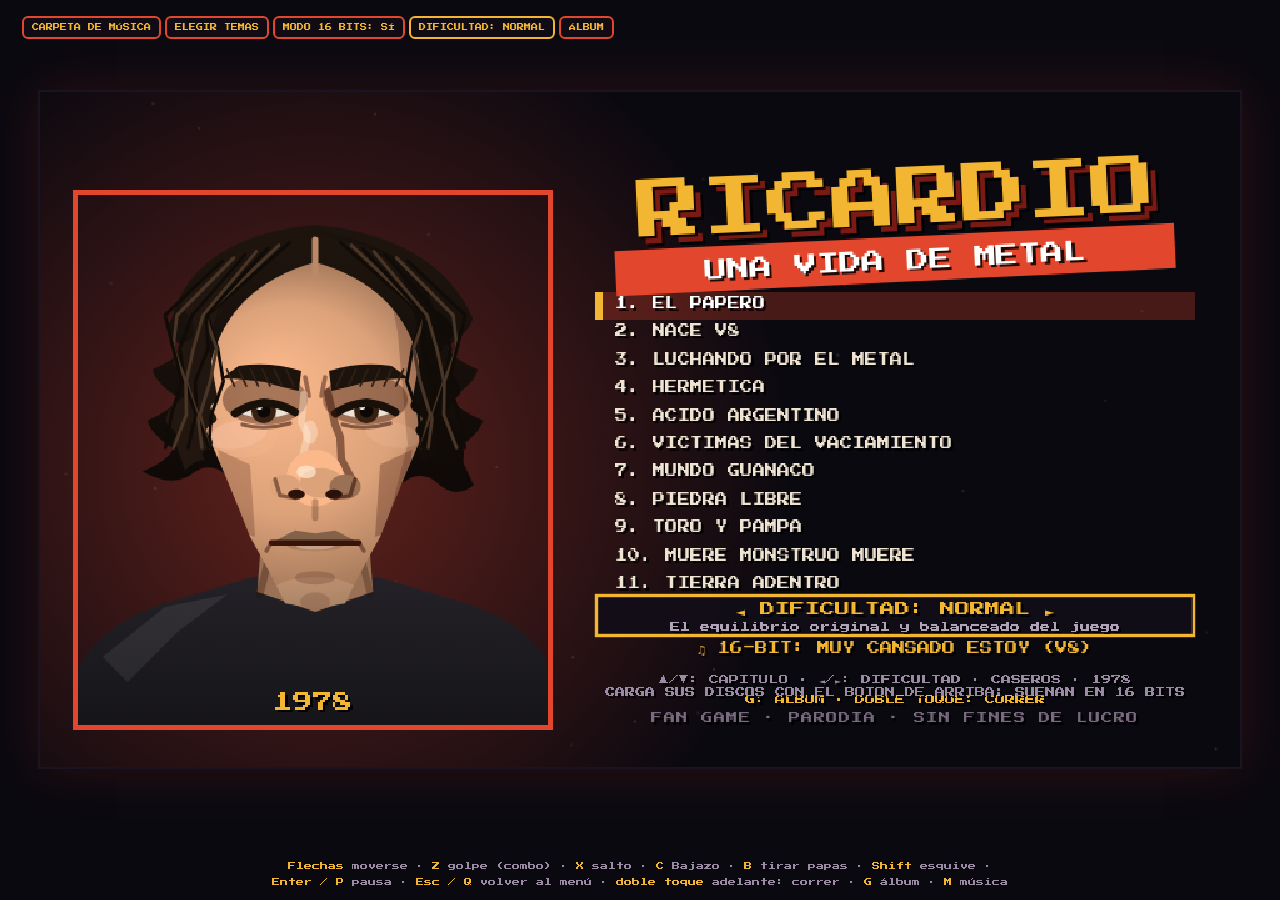
==== commit 3ddd11aa: "fix(audio): corregir comillas en cadenas de comparación de musicTick, gtr y lead que causaban freeze" ====
--- a/index.html
+++ b/index.html
@@ -1107,7 +1107,7 @@
   f.type='lowpass';f.frequency.setValueAtTime(3200,t);f.frequency.exponentialRampToValueAtTime(380,t+.35);env(g,t,.002,v,.7);o.connect(f);o2.connect(f);f.connect(g);g.connect(delayIn);o.start(t);o2.start(t);o.stop(t+.8);o2.stop(t+.8);}
 function bombo(t,v){const o=AC.createOscillator(),g=AC.createGain();o.frequency.setValueAtTime(105,t);o.frequency.exponentialRampToValueAtTime(62,t+.25);env(g,t,.003,v,.32);o.connect(g);g.connect(calmG);o.start(t);o.stop(t+.4);nz(t,.04,v*.5,'lowpass',400,calmG);}
 function musicTick(){if(!AC)return;const now=AC.currentTime;
-  const want=musicOn&&state!==pause&&state!==gameover&&!lmOn()?1:0;
+  const want=musicOn&&state!=='pause'&&state!=='gameover'&&!lmOn()?1:0;
   musicBus.gain.setTargetAtTime(want*.55,now,.15);
   // Música 16-bits completa continua en menú, cinemáticas y combate
   fightG.gain.setTargetAtTime(want?1:0,now,.15);
@@ -1118,7 +1118,7 @@
     const fill=sec.fill&&bi===sec.bars-1&&s>=div/2;
     const v=sec.riff[s],md=sec.m[s];
     if(v!==null&&v!==undefined&&!(fill&&s>=div-2)){
-      const pm=md===p,d=pm?spb*.55:md===l?spb*3.6:spb*1.7;
+      const pm=md==='p',d=pm?spb*.55:md==='l'?spb*3.6:spb*1.7;
       gtr(root+v,t,d,pm?.045:.068,pm);
       bass(root+v-12,t,pm?spb*.75:d,pm?.15:.19);
     }
@@ -1127,15 +1127,15 @@
       if(s%2===1)snare(t,.24,fightG);
       if(s===div-1)kick(t,.58,fightG);
     } else {
-      if(sec.k[s]===x)kick(t,sec.dk?.45:.62,fightG);
-      if(sec.s[s]===x){snare(t,.34,fightG);if(revIn)nz(t,.24,.18,bandpass,1700,revIn,.9);}
-      if(sec.h===8&&s%2===0)hat(t,s%4===0?.075:.048,fightG);
-      else if(sec.h===16)hat(t,s%2?.035:.065,fightG);
-      else if(sec.h===ride&&s%2===0)ride(t,.075,fightG);
-      else if(sec.h===sh&&s%3!==1)hat(t,s%3===0?.075:.042,fightG);
+      if(sec.k[s]==='x')kick(t,sec.dk?.45:.62,fightG);
+      if(sec.s[s]==='x'){snare(t,.34,fightG);if(revIn)nz(t,.24,.18,'bandpass',1700,revIn,.9);}
+      if(sec.h==='8'&&s%2===0)hat(t,s%4===0?.075:.048,fightG);
+      else if(sec.h==='16')hat(t,s%2?.035:.065,fightG);
+      else if(sec.h==='ride'&&s%2===0)ride(t,.075,fightG);
+      else if(sec.h==='sh'&&s%3!==1)hat(t,s%3===0?.075:.042,fightG);
     }
     if(bi===0&&s===0)crash(t,.22,fightG);
-    if(sec.bombo&&sec.bombo[s]===x)bombo(t,.5);
+    if(sec.bombo&&sec.bombo[s]==='x')bombo(t,.5);
     if(sec.lead){
       const lBars=sec.leadBars||sec.bars||4;
       const pos=(bi%lBars)*div+s;
@@ -1148,7 +1148,7 @@
     }
     if(sec.ch){for(const [p,n] of sec.ch)if(p===s)pluck(root+24+n,t,.06);}
     if(S.pl)for(const [st,iv] of S.pl)if(st===s)pluck(root+24+iv,t,.09);
-    if(S.bo&&S.bo[s]===x)bombo(t,.4);
+    if(S.bo&&S.bo[s]==='x')bombo(t,.4);
     if(s===0&&(!sec.riff||sec.riff[0]===null))bass(root-12,t,spb*(div-1),.14);
     nextT+=spb;step++;}}
 
@@ -1175,10 +1175,10 @@
   const dg=AC.createGain();dg.gain.value=1.25;drumG.connect(dc);dc.connect(dg);dg.connect(fightG);if(revIn){const s=AC.createGain();s.gain.value=.22;drumG.connect(s);s.connect(revIn);}
 }catch(e){}}
 // guitarra rítmica 16-bits: dual FM crunch estéreo, palm mute resonante y acordes con cuerpo
-function gtr(m,t,d,v,pm){for(const [dest,dt] of [[gL,-7],[gR,7]]){const g=AC.createGain(),f=AC.createBiquadFilter();f.type=lowpass;
+function gtr(m,t,d,v,pm){for(const [dest,dt] of [[gL,-7],[gR,7]]){const g=AC.createGain(),f=AC.createBiquadFilter();f.type='lowpass';
     if(pm){f.frequency.setValueAtTime(2600,t);f.frequency.exponentialRampToValueAtTime(420,t+.07);f.Q.value=1.3;}else{f.frequency.value=7000;}
     g.gain.setValueAtTime(.0001,t);g.gain.linearRampToValueAtTime(v*1.6,t+.003);g.gain.setTargetAtTime(v*(pm?.5:1.1),t+.02,pm?.03:.25);g.gain.setTargetAtTime(.0001,t+d,.03);
-    for(const iv of (pm?[0,7]:[0,7,12])){const o=AC.createOscillator();o.type=sawtooth;o.frequency.value=mf(m+iv);o.detune.value=dt+(iv===7?4:0);o.connect(f);o.start(t);o.stop(t+d+.18);}
+    for(const iv of (pm?[0,7]:[0,7,12])){const o=AC.createOscillator();o.type='sawtooth';o.frequency.value=mf(m+iv);o.detune.value=dt+(iv===7?4:0);o.connect(f);o.start(t);o.stop(t+d+.18);}
     f.connect(g);g.connect(dest);}}
 function bass(m,t,d,v){const g=AC.createGain(),f=AC.createBiquadFilter();f.type='lowpass';f.frequency.setValueAtTime(1800,t);f.frequency.exponentialRampToValueAtTime(500,t+.12);
   g.gain.setValueAtTime(.0001,t);g.gain.linearRampToValueAtTime(v*1.5,t+.004);g.gain.setTargetAtTime(v,t+.01,.1);g.gain.setTargetAtTime(.0001,t+d,.03);
@@ -1195,11 +1195,11 @@
 function tom(t,f,v,dest){const D=drumG||dest,o=AC.createOscillator(),g=AC.createGain();o.type='sine';o.frequency.setValueAtTime(f*1.4,t);o.frequency.exponentialRampToValueAtTime(f*.8,t+.2);env(g,t,.001,v*1.3,.34);o.connect(g);g.connect(D);o.start(t);o.stop(t+.4);nz(t,.03,v*.3,'bandpass',f*4,D,1);}
 function ride(t,v,dest){const D=drumG||dest;nz(t,.5,v*.7,'bandpass',5600,D,2.4);osc('triangle',2900,t,.25,v*.22,D);osc('triangle',4310,t,.2,v*.12,D);}
 // solo 16-bits: sintetizador FM solista con vibrato analógico, bending y delay
-function lead(m,t,d,v){if(!gLead)return;const g=AC.createGain(),f=AC.createBiquadFilter();f.type=lowpass;f.frequency.value=5400;f.Q.value=1.1;
+function lead(m,t,d,v){if(!gLead)return;const g=AC.createGain(),f=AC.createBiquadFilter();f.type='lowpass';f.frequency.value=5400;f.Q.value=1.1;
   g.gain.setValueAtTime(.0001,t);g.gain.linearRampToValueAtTime(v*1.3,t+.006);g.gain.setTargetAtTime(v*.95,t+.04,.2);g.gain.setTargetAtTime(.0001,t+d,.04);
   const fr=mf(m);
-  const o1=AC.createOscillator();o1.type=sawtooth;o1.frequency.setValueAtTime(fr*.95,t);o1.frequency.exponentialRampToValueAtTime(fr,t+Math.min(.05,d*.25));
-  const o2=AC.createOscillator();o2.type=square;o2.detune.value=7;o2.frequency.setValueAtTime(fr*.95,t);o2.frequency.exponentialRampToValueAtTime(fr,t+Math.min(.05,d*.25));
+  const o1=AC.createOscillator();o1.type='sawtooth';o1.frequency.setValueAtTime(fr*.95,t);o1.frequency.exponentialRampToValueAtTime(fr,t+Math.min(.05,d*.25));
+  const o2=AC.createOscillator();o2.type='square';o2.detune.value=7;o2.frequency.setValueAtTime(fr*.95,t);o2.frequency.exponentialRampToValueAtTime(fr,t+Math.min(.05,d*.25));
   const o2g=AC.createGain();o2g.gain.value=.35;
   const lfo=AC.createOscillator(),lg=AC.createGain();lfo.frequency.value=5.8;lg.gain.setValueAtTime(0,t);lg.gain.linearRampToValueAtTime(fr*.02,t+Math.min(.3,d*.6));
   lfo.connect(lg);lg.connect(o1.frequency);lg.connect(o2.frequency);
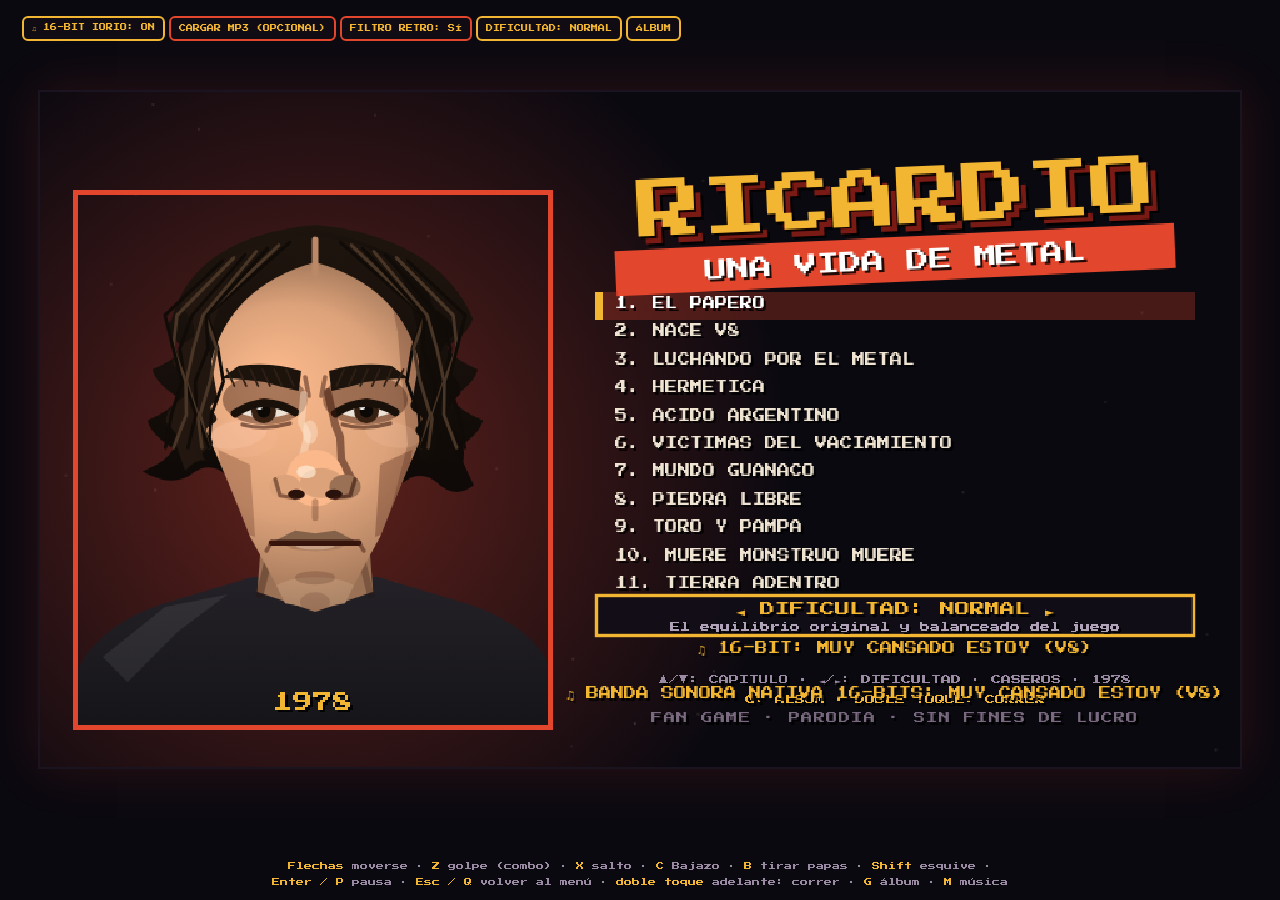
==== commit 908f5291: "feat(audio): desbloqueo de AudioContext por gesto táctil, mayor ganancia de música y clarificación d" ====
--- a/index.html
+++ b/index.html
@@ -859,10 +859,10 @@
 
 /* ================= audio ================= */
 let AC=null,master,musicBus,calmG,fightG,gL,gR,bassIn,delayIn,noiseBuf,musicOn=true,nextT=0,step=0,song='c7',combatMix=0;
-function audioInit(){if(AC)return;try{AC=new(window.AudioContext||window.webkitAudioContext)();
+function audioInit(){if(AC){if(AC.state==='suspended')AC.resume();return;}try{AC=new(window.AudioContext||window.webkitAudioContext)();if(AC.state==='suspended')AC.resume();
   const comp=AC.createDynamicsCompressor();comp.threshold.value=-14;comp.ratio.value=4;comp.connect(AC.destination);
-  master=AC.createGain();master.gain.value=.55;master.connect(comp);
-  musicBus=AC.createGain();musicBus.gain.value=.5;musicBus.connect(master);
+  master=AC.createGain();master.gain.value=.75;master.connect(comp);
+  musicBus=AC.createGain();musicBus.gain.value=.7;musicBus.connect(master);
   calmG=AC.createGain();calmG.gain.value=.8;calmG.connect(musicBus);fightG=AC.createGain();fightG.gain.value=0;fightG.connect(musicBus);
   noiseBuf=AC.createBuffer(1,AC.sampleRate,AC.sampleRate);const d=noiseBuf.getChannelData(0);for(let i=0;i<d.length;i++)d[i]=Math.random()*2-1;
   const curve=k=>{const n=2048,c=new Float32Array(n);for(let i=0;i<n;i++){const v=i*2/n-1;c[i]=Math.tanh(v*k);}return c;};
@@ -1246,7 +1246,7 @@
   b.addEventListener('pointerdown',e=>{e.preventDefault();audioInit();touch[k]=1;one[k]=1;b.classList.add('on');});
   ['pointerup','pointercancel','pointerleave'].forEach(n=>b.addEventListener(n,()=>{touch[k]=0;b.classList.remove('on');}));});
 document.getElementById('bPause').addEventListener('pointerdown',e=>{e.preventDefault();audioInit();if(state==='pause')state='play';else if(state==='play')state='pause';else one.start=1;});
-cv.addEventListener('pointerdown',e=>{audioInit();cv.focus();
+cv.addEventListener('pointerdown',e=>{audioInit();if(AC&&AC.state==='suspended')AC.resume();cv.focus();
   const rect=cv.getBoundingClientRect(),cy=(e.clientY-rect.top)*(H/rect.height),cx=(e.clientX-rect.left)*(W/rect.width);
   if(state==='gameover'){
     if(cy>=178&&cy<=208&&cx>=W/2-105&&cx<=W/2+105){toTitleMenu();return;}
@@ -2027,7 +2027,7 @@
   const inFiles=document.createElement('input');inFiles.type='file';inFiles.multiple=true;inFiles.accept='audio/*';inFiles.style.display='none';stage.appendChild(inFiles);
   const bar=document.createElement('div');bar.style.cssText='position:absolute;z-index:5;left:6px;top:6px;right:52px;display:flex;flex-wrap:wrap;gap:4px;pointer-events:none;';stage.appendChild(bar);
   const mk2=(id,txt)=>{const b=mk(id,txt,'position:static;pointer-events:auto;');bar.appendChild(b);return b;};
-  const b1=mk2('bMusDir','CARPETA DE MÚSICA');const b2=mk2('bMusFiles','ELEGIR TEMAS');const b3=mk2('bMusRetro','MODO 16 BITS: SÍ');
+  const b1=mk2('bMusInfo','♫ 16-BIT IORIO: ON');b1.style.borderColor='#f2b632';b1.addEventListener('click',()=>{musicOn=!musicOn;b1.textContent=musicOn?'♫ 16-BIT IORIO: ON':'♫ 16-BIT IORIO: OFF';sfx('blip');});const b2=mk2('bMusFiles','CARGAR MP3 (OPCIONAL)');const b3=mk2('bMusRetro','FILTRO RETRO: SÍ');
   const bDiff=mk2('bDiff','DIFICULTAD: '+DIFFS[diff].name);bDiff.style.borderColor=DIFFS[diff].col;bDiff.style.color=DIFFS[diff].col;
   bDiff.addEventListener('click',()=>{diffSet(diff+1);sfx('blip');});
   const bMenu=mk2('bMenu','VOLVER AL MENÚ');bMenu.style.borderColor='#ff4a3a';bMenu.style.color='#ff6a5a';
@@ -2061,7 +2061,7 @@
     if(b.id==='bMenu')b.style.display=(state==='pause'||state==='gameover')?'block':'none';
     else b.style.display=(state==='title'||state==='pause')?'block':'none';
   }
-  if(LM.ov)LM.ov.style.display=(state==='title'&&!LM.tracks.length&&!LM.askOff&&tick>40)?'block':'none';
+  if(LM.ov)LM.ov.style.display='none';
   const want=musicOn&&lmOn()&&state!=='gameover';
   if(!want){if(!LM.el.paused)LM.el.pause();return;}
   const t=lmPick();if(t&&t!==LM.cur){LM.cur=t;LM.el.src=t.url;LM.el.play().catch(()=>{});LM.label='SUENA: '+t.name.toUpperCase();LM.labT=240;}
@@ -2071,7 +2071,7 @@
   const slow=state==='play'&&slowT>0;LM.el.preservesPitch=!slow;LM.el.playbackRate=slow?.62:1;
   LM.el.volume=state==='pause'?.25:.8;}
 function lmDraw(){if(LM.labT>0&&LM.label){ctx.globalAlpha=Math.min(1,LM.labT/30);const w=Math.min(300,U(LM.label).length*5+16);ctx.fillStyle='rgba(8,6,11,.8)';ctx.fillRect(W/2-w/2,H-20,w,13);txt(LM.label.slice(0,56),W/2,H-17,'#f2b632',5,'center');ctx.globalAlpha=1;}
-  if(state==='title')txt(lmOn()?'TU MÚSICA: '+LM.tracks.length+' TEMAS':'CARGÁ SUS DISCOS CON EL BOTÓN DE ARRIBA: SUENAN EN 16 BITS',342,238,lmOn()?'#8fd18a':'#9b8aa3',4,'center');}
+  if(state==='title'){const curS=SONGS[LEVELS[sel]?.song]||SONGS[song];txt('♫ BANDA SONORA NATIVA 16-BITS: '+(curS?curS.name:'RICARDO IORIO'),342,238,'#f2b632',5,'center');}}
 lmSetup();lmRestore();
 
 // v10: retratos más realistas (cinemáticas, título y HUD): cara con volumen, ojos, nariz, boca, pelo en mechones
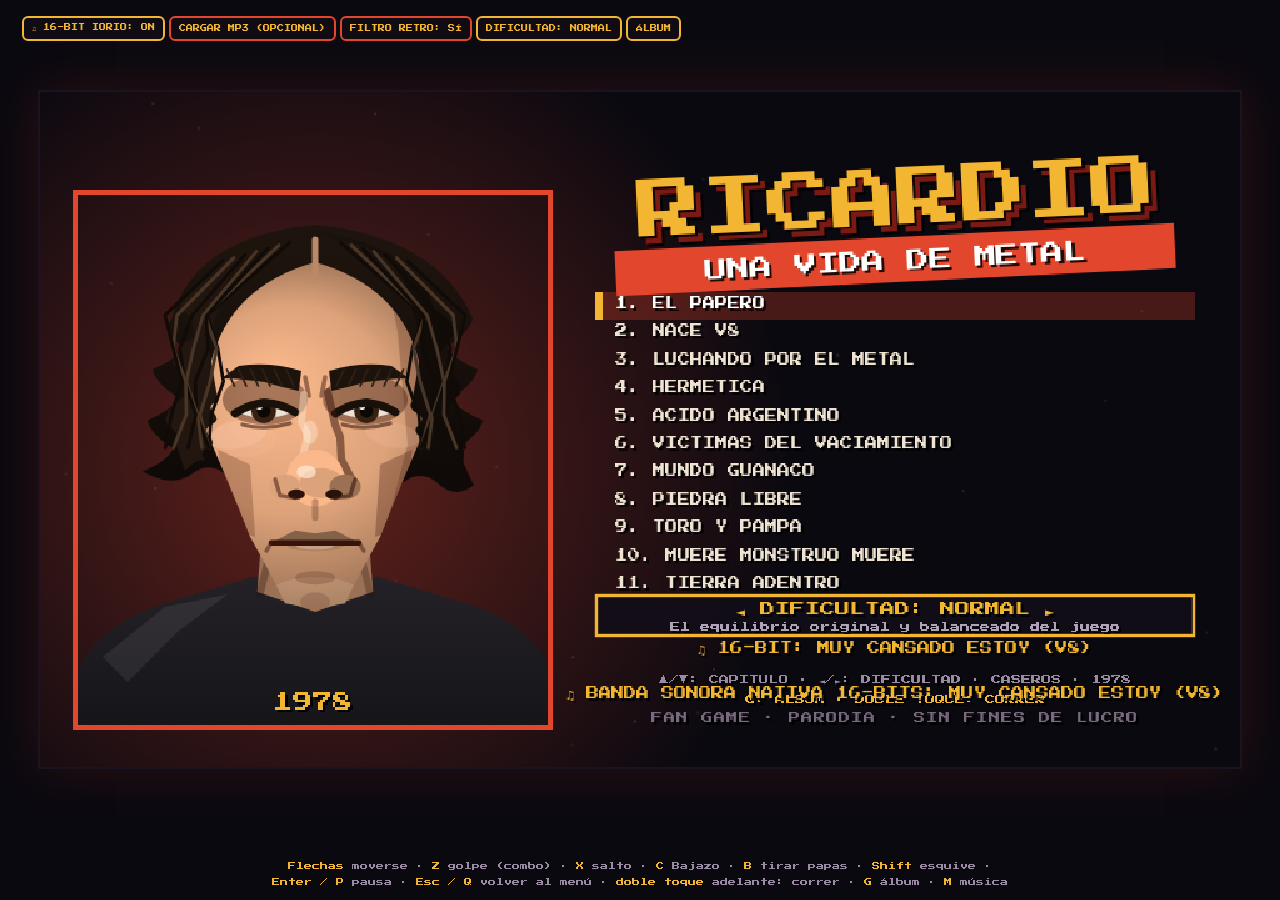
==== commit 95436fdf: "Auditoría integral de diálogos, ortografía y puntuación" ====
--- a/index.html
+++ b/index.html
@@ -147,7 +147,7 @@
   agrimensor:{scale:1.02,skin:'#d8a07c',hair:'cap',hairC:'#1a1a1e',capC:'#e8e2d0',top:'#e07a1a',shirt:'#e07a1a',pants:'#3a4a5a',boots:'#1a1410',torsoW:10.5},
   loteador:{scale:1.32,skin:'#d79a74',hair:'cap',hairC:'#1b1612',capC:'#e8c83a',stache:'#1b1612',top:'#e07a1a',shirt:'#e07a1a',pants:'#3a4a5a',boots:'#1a0f08',torsoW:13.5,belly:true}
 };
-const NAMES={ric1:'RICARDO',ric2:'RICARDIO',ric3:'RICARDIO',ric4:'RICARDIO',ric5:'RICARDIO',viejo:'EL VIEJO',chofa:'EL CHOFA',carpo:'EL CARPO',heavy:'UN HEAVY',vecina:'DOÑA NÉLIDA',tornero:'EL TORNERO',
+const NAMES={ric1:'RICARDO',ric2:'RICARDO',ric3:'RICARDO',ric4:'RICARDO',ric5:'RICARDO',viejo:'EL VIEJO',chofa:'EL CHOFA',carpo:'EL CARPO',heavy:'UN HEAVY',vecina:'DOÑA NÉLIDA',tornero:'EL TORNERO',
   jubilado:'DON TITO',camionero:'EL CAMIONERO',anselmo:'DON ANSELMO',peon:'EL PEÓN',movilero:'EL MOVILERO',capanga:'EL CAPANGA',productor:'EL PRODUCTOR',vaciador:'EL VACIADOR',banquero:'EL BANQUERO',loteador:'EL LOTEADOR',reptil:'LOBIZÓN',reptilazo:'MANDINGA'};
 
 // v9: más épocas de Ricardio (10 capítulos) y los villanos nuevos
@@ -193,7 +193,7 @@
   newage:{scale:.98,skin:'#e8b890',hair:'long',hairC:'#c8a060',band:'#a83aa8',top:'#e8e2d0',shirt:'#e8e2d0',pants:'#a87a4a',boots:'#6a4a2a',torsoW:9.5,flowers:true},
   intendente:{scale:1.32,skin:'#e8b894',hair:'slick',hairC:'#3a2e24',top:'#2a2a3a',shirt:'#e8e8ea',tie:'#6aa0d8',pants:'#2a2a3a',boots:'#0b0b0d',torsoW:13.5,belly:true}
 });
-Object.assign(NAMES,{ricV:'RICARDIO',ricH:'RICARDIO',ricM:'RICARDIO',ricA:'RICARDIO',ricT:'RICARDIO',violero:'EL VIOLERO',pelusa:'EL PELUSA',pibe:'UN PIBE HEAVY',
+Object.assign(NAMES,{ricV:'RICARDO',ricH:'RICARDO',ricM:'RICARDO',ricA:'RICARDO',ricT:'RICARDO',violero:'EL VIOLERO',pelusa:'EL PELUSA',pibe:'UN PIBE HEAVY',
   cana:'LA CANA',cana2:'LA CANA',buchon:'EL BUCHÓN',comisario:'EL COMISARIO',cheto:'CHETO',cheto2:'CHETO',critico:'EL CRÍTICO',curador:'EL CURADOR',
   revendedor:'REVENDEDOR',seguridad:'SEGURIDAD',empresario:'EL EMPRESARIO',barra:'BARRA',inspector:'INSPECTOR',clausurador:'EL CLAUSURADOR',
   cazador:'CAZADOR FURTIVO',newage:'HIPPIE NEW AGE',intendente:'EL INTENDENTE'});
@@ -1365,10 +1365,10 @@
    {boss:true,groups:[]}],
   rescue:{kind:'heavy',x:1420,y:192},
   props:[[400,'tacho','chori'],[800,'tacho','mate'],[1500,'ampli','chori'],[1900,'ampli','mate'],[2050,'ampli','chori']],pipe:[1460,240],
-  intro:[{w:'ric2',s:'En la gala del Hotel Alvear nos metieron en cana por llevar campera de cuero y tachas.'},{w:'carpo',s:'Tranquilo, Ricardio. Ya les dije a los organizadores: si no toca V8, Riff tampoco toca.'},
+  intro:[{w:'ric2',s:'En la gala del Hotel Alvear nos metieron en cana por llevar campera de cuero y tachas.'},{w:'carpo',s:'Tranquilo, Ricardo. Ya les dije a los organizadores: si no toca V8, Riff tampoco toca.'},
    {w:'ric2',s:'Afuera está lleno de hippies pidiendo paz y amor mientras nos tiran cascotes y naranjas.'},
    {w:'carpo',s:'Ustedes suban, enchufen todo al taco y demuestren que las Brigadas Metálicas llegaron para quedarse.'}],
-  rescueLines:[{w:'heavy',s:'¡Ricardio! Entre los patovicas y los chetos del festival me querían arrancar las tachas.'},{w:'ric2',s:'Cálmense, pibes, no rompan el lugar, que si no dicen que los pesados somos salvajes.'},
+  rescueLines:[{w:'heavy',s:'¡Ricardo! Entre los patovicas y los chetos del festival me querían arrancar las tachas.'},{w:'ric2',s:'Cálmense, pibes, no rompan el lugar, que si no dicen que los pesados somos salvajes.'},
    {w:'heavy',s:'¡El productor del festival quiere cortarles el sonido! Dice que el heavy metal asusta a los sponsors.'},{w:'ric2',s:'A los falsos profetas del acusticazo se les terminó el recreo. Vamos al escenario.'}],
   boss:'productor',summons:[['disco','hippie2'],['patovica','hippie']],
   bossLines:[{w:'productor',s:'Mirá, pibe: acá mandan las radios y la paz hippie. Si no bajan los amplificadores y cantan algo suave, les corto los cables.'},
@@ -1444,7 +1444,7 @@
   rescueLines:[{w:'peon',s:'¡Don Ricardo! Me maniataron junto al molino porque no los dejé cortar el alambrado con la topadora.'},{w:'ric5',s:'Nadie es patrón de la naturaleza, compañero. Desátese que vamos juntos.'},
    {w:'peon',s:'El Loteador tiene ojos raros, don Ricardo... cuando habla huele a azufre quemado.'},{w:'ric5',s:'Ya me parecía que atrás de tanta codicia estaba el mismísimo Mandinga.'}],
   boss:'loteador',summons:[['agrimensor','reptil'],['camara','influ']],
-  bossLines:[{w:'loteador',s:'¡Iorio! Vendeme estas hectáreas y te pongo un monumento de plástico en la entrada del country!' },
+  bossLines:[{w:'loteador',s:'¡Iorio! ¡Vendeme estas hectáreas y te pongo un monumento de plástico en la entrada del country!'},
    {w:'ric5',s:'Acá no llega el delivery ni el asfalto, y así queremos que siga. El horizonte no tiene dueño.'},
    {w:'loteador',s:'¡Por las buenas o bajo las orugas! ¡Arranquen la topadora!'}],
   monsterLines:[{w:'loteador',s:'¡Basta de este traje de ingeniero! ¡Conocé mi verdadera cara, cantor criollo!'},{w:'ric5',s:'Mandinga tenía que ser. Siempre escondido detrás del que compra y vende voluntades.'},
@@ -1564,9 +1564,9 @@
    [[['cheto2','R'],['cheto','L'],['critico','R']],[['patovica','L'],['critico','R'],['cheto','R']]],[[['cheto','L'],['patovica','R'],['critico','R']],[['cheto2','R'],['cheto','L'],['critico','R'],['patovica','L']]]),
   rescue:{kind:'pibe',x:1420,y:192},
   props:[[400,'tacho','empanada'],[800,'tacho','mate'],[1500,'ampli','empanada'],[1900,'cajon','mate'],[2050,'ampli','empanada']],pipe:[1460,240],
-  intro:[{w:'heavy',s:'Ricardio, los críticos de arte de Recoleta nos miran con asco porque vinimos en tren desde San Martín.'},{w:'ricH',s:'Que miren. Venimos a cantar verdades que en sus salones perfumados nunca se nombran.'},
+  intro:[{w:'heavy',s:'Ricardo, los críticos de arte de Recoleta nos miran con asco porque vinimos en tren desde San Martín.'},{w:'ricH',s:'Que miren. Venimos a cantar verdades que en sus salones perfumados nunca se nombran.'},
    {w:'heavy',s:'Mañana debutamos en Helloween de San Martín, pero hoy el Curador quiere cerrarnos el patio.'},{w:'ricH',s:'Hermética está cerrada a la hipocresía, pero abierta de par en par para el pueblo.'}],
-  rescueLines:[{w:'pibe',s:'¡Ricardio! Los de seguridad de la galería me echaron por tener las zapatillas gastadas y la tacha en el cinto.'},{w:'ricH',s:'Acá nadie vale por la marca de la ropa. Vení a la primera fila, hermano.'},
+  rescueLines:[{w:'pibe',s:'¡Ricardo! Los de seguridad de la galería me echaron por tener las zapatillas gastadas y la tacha en el cinto.'},{w:'ricH',s:'Acá nadie vale por la marca de la ropa. Vení a la primera fila, hermano.'},
    {w:'pibe',s:'El Curador dice que el metal pesado es ruido de bárbaros y que hoy sólo entra gente VIP.'},{w:'ricH',s:'Vamos a enseñarle qué es la cultura popular.'}],
   boss:'curador',summons:[['cheto','cheto2'],['critico','patovica']],
   bossLines:[{w:'curador',s:'Disculpe, joven: esto es alta cultura subvencionada. Su ruido suburbano contamina nuestra estética.'},{w:'ricH',s:'La cultura nace del que sufre y trabaja, no del que toma champagne hablando en difícil.'},{w:'curador',s:'¡Críticos, custodios! ¡Desalojen a esta tribu del conurbano!'}],
@@ -1579,7 +1579,7 @@
    [[['transa','R'],['revendedor','L'],['seguridad','R']],[['seguridad','L'],['revendedor','R'],['transa','R']]],[[['revendedor','L'],['seguridad','R'],['transa','R']],[['revendedor','R'],['revendedor','L'],['seguridad','R'],['transa','L']]]),
   rescue:{kind:'pibe',x:1420,y:192},
   props:[[400,'tacho','chori'],[800,'tacho','mate'],[1500,'ampli','chori'],[1900,'ampli','mate'],[2050,'ampli','chori']],pipe:[1460,240],
-  intro:[{w:'heavy',s:'¡Ricardio, mirá las banderas del Oeste en todo River! Pero en los molinetes los de seguridad les están pegando a los pibes.'},{w:'ricM',s:'Como dice la canción: "Tú eres su seguridad". Le cuidan el bolsillo al empresario verdugueando a su propio hermano.'},
+  intro:[{w:'heavy',s:'¡Ricardo, mirá las banderas del Oeste en todo River! Pero en los molinetes los de seguridad les están pegando a los pibes.'},{w:'ricM',s:'Como dice la canción: "Tú eres su seguridad". Le cuidan el bolsillo al empresario verdugueando a su propio hermano.'},
    {w:'heavy',s:'Encima el promotor quiere acortar el show de Hermética y quedarse con la plata de las entradas populares.'},{w:'ricM',s:'En River tocamos completo y a los pibes se los respeta.'}],
   rescueLines:[{w:'pibe',s:'¡Gracias, Ricardo! Junté monedas todo el mes en la obra y en la valla me fajaron entre tres patovicas.'},{w:'ricM',s:'Vení conmigo al campo, pibe: vos sos la razón por la que estamos arriba de ese escenario.'},
    {w:'pibe',s:'El Empresario está atrás de las torres de sonido cerrando el negocio con los revendedores.'},{w:'ricM',s:'Se le terminó el negocio con la pasión de la gente.'}],
@@ -2760,7 +2760,7 @@
   'Soy un hombre de tierra adentro, no un costero. Acá el silencio te enseña a escucharte.',
   'Tengo setecientos pajaritos en el campo: los miro mientras fumo y escucho a Larralde en la radio.',
   'No se debe ser más de lo que uno es, ni menos de lo que uno vale.'];
-const GUINO2={4:'Abrir para Black Sabbath en Obras. Quién lo hubiera dicho en el Abasto.',5:'Hoy River es nuestro, y después tocan Kiss y Sabbath.',
+const GUINO2={4:'Abrir para Black Sabbath en Obras... ¡quién lo hubiera dicho en el Abasto!',5:'Hoy River es nuestro, y después tocan Kiss y Sabbath.',
   6:'Un tema de Larralde también es metal, si se toca con el alma.',10:'Poné a Larralde en la radio, que los pajaritos lo escuchan.'};
 
 // v25-v27: capítulo 1. Ricardo no puede seguir hasta que el viejo le trae su primer bajo (un Faim, 1978).
@@ -3058,7 +3058,7 @@
 function discoTick(){const bp=document.getElementById('bPap'),t=lvl>=2?'DISCO':'PAPA';if(bp&&bp.textContent!==t)bp.textContent=t;
   if(AMBDONE.p!==player){AMBDONE.p=player;for(const k in AMBDONE)if(k!=='p'&&k.startsWith(lvl+':'))delete AMBDONE[k];AMB=[];}
   if(state!=='play')return;ambTick();
-  if(lvl===2&&datoT>200)ambient('papas','Estoy podrido de las papas. Desde ahora revoleo discos.',170);
+  if(lvl===2&&datoT>200)ambient('papas','¡Estoy podrido de las papas! Desde ahora revoleo discos.',170);
   if(datoT>330&&RECUERDOS[lvl])ambient('rec',RECUERDOS[lvl],230);}
 // la moto pasa cuando no hay pelea, y el texto del dato aparece justo cuando la mira
 function guiTick(){if(state!=='play')return;
@@ -3100,7 +3100,7 @@
  {v:'CLUB ALL BOYS · MONTE CASTRO',d:'JUNIO DE 2013',b:'ALMAFUERTE',L:[['Ricardo Iorio','voz y bajo','me'],['Claudio Marciello','guitarra','violero'],['Bin Valencia','batería','heavy'],['Beto Zamarbide','invitado: temas de V8','heavy']],set:['Muere monstruo muere','Mamuil Mapu','Temas de V8 con Zamarbide'],
   r:['El espanto del pueblo ya no asusta a nadie.','Primer estadio: unas 25 mil personas.','Vuelve a agarrar el bajo y Zamarbide canta los de V8.'],f:['ALMAFUERTE','TRILLANDO LA FINA']},
  {v:'GIRA UNAS ESTROFAS MÁS · TRELEW',d:'9 DE SEPTIEMBRE DE 2023',b:'RICARDO IORIO Y CHEWELCHE',L:[['Ricardo Iorio','voz','me'],['Juanchy Basualto','guitarra','violero'],['Ariel Basualto','bajo','heavy'],['Sebastián Figueroa','batería','heavy']],set:['Temas de V8, Hermética y Almafuerte','De sus discos solistas: Tangos y milongas, Atesorando en los cielos'],
-  r:['Como solista grabó covers, tangos y milongas.','Larralde y Rubén Patagonia, sus referentes criollos.','Su gente lo sigue cantando.'],f:['RICARDIO','TIERRA ADENTRO']}];
+  r:['Como solista grabó covers, tangos y milongas.','Larralde y Rubén Patagonia, sus referentes criollos.','Su gente lo sigue cantando.'],f:['RICARDO IORIO','TIERRA ADENTRO']}];
 let SHOW=null;
 function showStart(){const S=SHOWS[lvl];if(!S){showEnd();return;}SHOW={S,t:0,i:0,ch:0};state='show';try{song=LV.song;}catch(e){}sfx('win');}
 function showEnd(){SHOW=null;if(lvl<LEVELS.length-1)startChapter(lvl+1,true);else{state='ending';endT=0;song='l5';}}
@@ -3229,12 +3229,12 @@
     [9,/último disco/],[9,/muchos pájaros/],[10,/Beto Casella/],[10,/covers de Black Sabbath/]];
   for(const [i,re] of X)del(D[i],re);
   // el recital recuerda lo que pasó en el nivel
-  show(3,2,'El curador anotó a Hermética en el catálogo.');
+  show(3,2,'El Curador anotó a Hermética en el catálogo.');
   show(4,1,'Los muchachos de la metalúrgica, en primera fila.');show(4,2,'En octubre del 92, abren para Motörhead.');
-  show(5,1,'El pibe de la entrada trucha, adentro.');show(5,2,'El empresario se fue sin la recaudación.');
-  show(6,0,'Sin sobre y sin faja: el clausurador habilitó.');show(6,1,'Al equipo del violero no lo tocó nadie.');
+  show(5,1,'El pibe de la entrada trucha, adentro.');show(5,2,'El Empresario se fue sin la recaudación.');
+  show(6,0,'Sin sobre y sin faja: el Clausurador habilitó.');show(6,1,'Al equipo del violero no lo tocó nadie.');
   show(7,2,'Los abuelos recuperan lo suyo.');show(8,1,'Asado para todos después del show.');show(8,2,'Sin cazadores ni country en la sierra.');
-  show(10,2,'Ni el loteador ni Mandinga: el campo sigue libre.');
+  show(10,2,'Ni El Loteador ni Mandinga: el campo sigue libre.');
   try{delete GUINO2[10];}catch(e){}
   try{if(ALB&&ALB.got){const canon='En 1978 tuvo su primer bajo, un Faim de cuatro cuerdas. Lo contaba como su segundo regalo más importante, después de la guitarra criolla que le dejaron los Reyes en 1972.';const hadFaim=Object.keys(ALB.got).some(k=>/[Ff]aim|primer bajo/.test(k));let chg=false;for(const k in ALB.got)if(k!==canon&&/[Ff]aim|primer bajo/.test(k)){delete ALB.got[k];chg=true;}if(hadFaim&&!(canon in ALB.got)){ALB.got[canon]=0;chg=true;}if(chg)albumSave();}}catch(e){}
 }
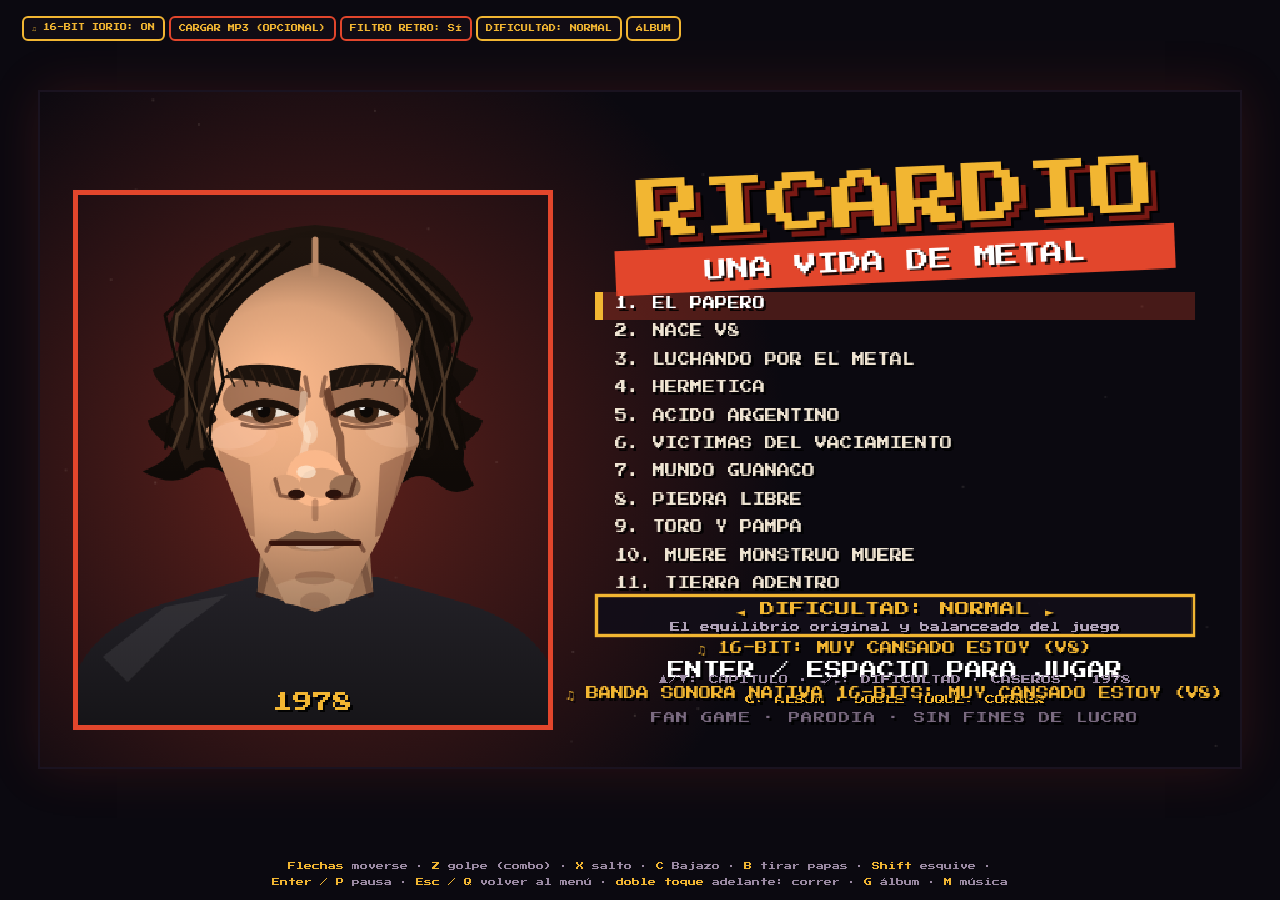
==== commit 9fda0974: "Motor de audio estilo videojuego retro 16-bits (FM slap bass, chug arcade, melodías solistas y bater" ====
--- a/index.html
+++ b/index.html
@@ -879,12 +879,12 @@
 function env(g,t,a,v,d){g.gain.setValueAtTime(0.0001,t);g.gain.linearRampToValueAtTime(v,t+a);g.gain.exponentialRampToValueAtTime(.0008,t+d);}
 function osc(type,f,t,d,v,dest,detune,a){const o=AC.createOscillator(),g=AC.createGain();o.type=type;o.frequency.value=f;if(detune)o.detune.value=detune;env(g,t,a||.004,v,d);o.connect(g);g.connect(dest);o.start(t);o.stop(t+d+.05);return o;}
 function nz(t,d,v,type,freq,dest,q){const s=AC.createBufferSource();s.buffer=noiseBuf;const f=AC.createBiquadFilter();f.type=type;f.frequency.value=freq;if(q)f.Q.value=q;const g=AC.createGain();env(g,t,.002,v,d);s.connect(f);f.connect(g);g.connect(dest||master);s.start(t,Math.random()*.5);s.stop(t+d+.05);return f;}
-function gtr(m,t,d,v,pm){for(const [dest,dt] of [[gL,-9],[gR,9]])for(const iv of (pm?[0,7]:[0,7,12])){osc('sawtooth',mf(m+iv),t,d,v*(iv===12?.6:1),dest,dt+(Math.random()*4-2),.003);}}
-function bass(m,t,d,v){osc('sawtooth',mf(m),t,d,v,bassIn,0,.004);osc('square',mf(m-12),t,d,v*.55,bassIn,0,.004);}
-function kick(t,v,dest){const o=AC.createOscillator(),g=AC.createGain();o.frequency.setValueAtTime(160,t);o.frequency.exponentialRampToValueAtTime(42,t+.12);env(g,t,.002,v,.22);o.connect(g);g.connect(dest);o.start(t);o.stop(t+.3);nz(t,.02,v*.4,'highpass',2000,dest);}
-function snare(t,v,dest){nz(t,.16,v,'bandpass',1900,dest,.8);osc('triangle',190,t,.09,v*.7,dest);}
-function hat(t,v,dest){nz(t,.035,v,'highpass',8000,dest);}
-function crash(t,v,dest){nz(t,1.3,v,'highpass',5200,dest);}
+function gtr(m,t,d,v,pm){for(const [dest,dt] of [[gL,-8],[gR,8]]){const g=AC.createGain(),f=AC.createBiquadFilter();f.type='lowpass';if(pm){f.frequency.setValueAtTime(2800,t);f.frequency.exponentialRampToValueAtTime(380,t+.045);f.Q.value=2.2;}else{f.frequency.value=6800;f.Q.value=.8;}g.gain.setValueAtTime(.0001,t);g.gain.linearRampToValueAtTime(v*1.7,t+.002);g.gain.setTargetAtTime(v*(pm?.48:1.15),t+.018,pm?.025:.22);g.gain.setTargetAtTime(.0001,t+d,.025);for(const iv of (pm?[0,7]:[0,7,12])){const fr=mf(m+iv),o=AC.createOscillator();o.type='sawtooth';o.frequency.value=fr;o.detune.value=dt+(iv===7?4:0);o.connect(f);o.start(t);o.stop(t+d+.15);if(pm){const oSq=AC.createOscillator(),gSq=AC.createGain();oSq.type='square';oSq.frequency.value=fr;gSq.gain.value=.35;oSq.connect(gSq);gSq.connect(f);oSq.start(t);oSq.stop(t+d+.08);}}f.connect(g);g.connect(dest);}}
+function bass(m,t,d,v){const g=AC.createGain(),f=AC.createBiquadFilter();f.type='lowpass';f.frequency.setValueAtTime(2200,t);f.frequency.exponentialRampToValueAtTime(580,t+.09);f.Q.value=1.5;g.gain.setValueAtTime(.0001,t);g.gain.linearRampToValueAtTime(v*1.8,t+.002);g.gain.setTargetAtTime(v*1.05,t+.012,.08);g.gain.setTargetAtTime(.0001,t+d,.025);const fr=mf(m);const o1=AC.createOscillator();o1.type='sawtooth';o1.frequency.setValueAtTime(fr*1.4,t);o1.frequency.exponentialRampToValueAtTime(fr,t+.02);o1.connect(f);o1.start(t);o1.stop(t+d+.18);const o2=AC.createOscillator(),g2=AC.createGain();o2.type='square';o2.frequency.setValueAtTime(fr*.5,t);g2.gain.value=.55;o2.connect(g2);g2.connect(f);o2.start(t);o2.stop(t+d+.18);const o3=AC.createOscillator(),g3=AC.createGain();o3.type='sine';o3.frequency.setValueAtTime(fr,t);g3.gain.value=.75;o3.connect(g3);g3.connect(f);o3.start(t);o3.stop(t+d+.18);f.connect(g);g.connect(bassIn);}
+function kick(t,v,dest){const D=drumG||dest,o=AC.createOscillator(),g=AC.createGain(),o2=AC.createOscillator(),g2=AC.createGain();o.type='sine';o.frequency.setValueAtTime(170,t);o.frequency.exponentialRampToValueAtTime(42,t+.06);env(g,t,.001,v*1.4,.28);o.connect(g);g.connect(D);o.start(t);o.stop(t+.35);o2.type='triangle';o2.frequency.setValueAtTime(360,t);o2.frequency.exponentialRampToValueAtTime(80,t+.018);env(g2,t,.001,v*.6,.035);o2.connect(g2);g2.connect(D);o2.start(t);o2.stop(t+.06);nz(t,.015,v*.5,'highpass',2800,D);}
+function snare(t,v,dest){const D=drumG||dest,o=AC.createOscillator(),g=AC.createGain();o.type='triangle';o.frequency.setValueAtTime(250,t);o.frequency.exponentialRampToValueAtTime(120,t+.045);env(g,t,.001,v*1.05,.12);o.connect(g);g.connect(D);o.start(t);o.stop(t+.18);nz(t,.2,v*1.2,'bandpass',2200,D,.75);nz(t,.08,v*.75,'highpass',6000,D);nz(t,.04,v*.6,'lowpass',1000,D);}
+function hat(t,v,dest){const D=drumG||dest;nz(t,.035,v*1.2,'highpass',8500,D);nz(t,.016,v*.7,'bandpass',11000,D,1.8);}
+function crash(t,v,dest){const D=drumG||dest;nz(t,1.6,v*1.0,'highpass',4800,D);nz(t,.9,v*.6,'bandpass',7200,D,.9);nz(t,.05,v*.7,'bandpass',3200,D,1.2);}
 // Bandas sonoras auténticas de Ricardo Iorio (V8, Hermética, Almafuerte) adaptadas a chiptune 16-bits (FM / SPC700)
 const R16 = (s) => s.trim().split(/\s+/).map(x => x === "-" ? null : +x);
 const R12 = (s) => s.trim().split(/\s+/).map(x => x === "-" ? null : +x);
@@ -909,7 +909,7 @@
     bpm: 196, div: 16, order: ["A", "A", "B", "A", "B", "C"],
     sec: {
       A: { bars: 4, roots: [0, 0, -4, -2], riff: R16("0 0 0 0 3 - 2 0 0 0 0 0 -2 - 0 0"), m: "ppppopopppppoopp", k: "x.x.x.x.x.x.x.x.", s: "....x.......x...", h: "8",
-           lead: [[0, 12, 2], [2, 12, 2], [4, 15, 2], [6, 14, 2], [8, 12, 4], [16, 15, 2], [18, 17, 2], [20, 19, 4], [24, 17, 4], [28, 15, 4]] },
+           lead: [[0, 12, 2], [2, 12, 2], [4, 15, 2], [6, 14, 2], [8, 12, 4], [16, 15, 2], [18, 17, 2], [20, 19, 4], [24, 17, 4], [28, 15, 4], [32, 12, 2], [34, 15, 2], [36, 14, 2], [38, 12, 2], [40, 10, 4], [48, 12, 8]] },
       B: { bars: 4, roots: [-4, -2, 0, 0], riff: R16("0 - - 0 - - 0 - 0 - 0 - 0 - 0 -"), m: "o..o..o.o.o.o.o.", k: "xxxxxxxxxxxxxxxx", dk: 1, s: "....x.......x...", h: "ride", fill: 1,
            lead: [[0, 8, 4], [4, 10, 4], [8, 12, 8], [16, 15, 4], [20, 14, 4], [24, 12, 8], [32, 15, 4], [36, 17, 4], [40, 19, 8], [48, 17, 4], [52, 15, 4], [56, 12, 8]] },
       C: { bars: 2, roots: [0, 3], riff: R16("0 0 0 0 0 0 0 0 3 3 3 3 5 5 5 5"), m: "ppppppppoooooooo", k: "xxxxxxxxxxxxxxxx", dk: 1, s: "..x...x...x...x.", h: "16", fill: 1 }
@@ -921,7 +921,7 @@
     bpm: 208, div: 16, order: ["A", "A", "B", "A", "B", "C"],
     sec: {
       A: { bars: 4, roots: [0, 0, 0, 1], riff: R16("0 0 0 0 3 - 2 - 0 0 0 0 1 - 0 0"), m: "ppppoppoppppoppp", k: "xxxxxxxxxxxxxxxx", dk: 1, s: "....x.......x...", h: "8",
-           lead: [[0, 19, 4], [4, 22, 4], [8, 21, 2], [10, 20, 2], [12, 19, 4], [16, 17, 4], [20, 15, 4], [24, 12, 8]] },
+           lead: [[0, 24, 2], [2, 22, 2], [4, 24, 4], [8, 27, 4], [12, 26, 2], [14, 24, 2], [16, 22, 4], [20, 19, 4], [24, 24, 8], [32, 22, 4], [36, 24, 4], [40, 27, 4], [44, 26, 4], [48, 24, 8]] },
       B: { bars: 4, roots: [0, 0, 3, 1], riff: R16("0 - 7 - 0 - 7 - 0 - 8 - 7 - 5 -"), m: "o.o.o.o.o.o.o.o.", k: "xxxxxxxxxxxxxxxx", dk: 1, s: "..x...x...x...x.", h: "ride", fill: 1,
            lead: [[0, 24, 2], [2, 22, 2], [4, 19, 4], [8, 22, 4], [12, 24, 4], [16, 27, 8], [24, 26, 4], [28, 24, 4], [32, 22, 4], [36, 19, 4], [40, 24, 8]] },
       C: { bars: 4, roots: [0, -2, -4, -1], riff: R16("0 - - - - - - - 0 - - - - - - -"), m: "l.......l.......", k: "x.....x.x.....x.", s: "....x.......x...", h: "ride", fill: 1 }
@@ -1141,8 +1141,8 @@
       const pos=(bi%lBars)*div+s;
       for(const [p,n,len] of sec.lead){
         if(p===pos){
-          lead(52+n,t,len*spb,.08);
-          if(sec.harm)lead(52+n+sec.harm,t,len*spb,.055);
+          lead(52+n,t,len*spb,.14);
+          if(sec.harm)lead(52+n+sec.harm,t,len*spb,.09);
         }
       }
     }
@@ -1174,38 +1174,43 @@
   drumG=AC.createGain();drumG.gain.value=1;const dc=AC.createDynamicsCompressor();dc.threshold.value=-20;dc.ratio.value=4;dc.attack.value=.004;dc.release.value=.12;
   const dg=AC.createGain();dg.gain.value=1.25;drumG.connect(dc);dc.connect(dg);dg.connect(fightG);if(revIn){const s=AC.createGain();s.gain.value=.22;drumG.connect(s);s.connect(revIn);}
 }catch(e){}}
-// guitarra rítmica 16-bits: dual FM crunch estéreo, palm mute resonante y acordes con cuerpo
-function gtr(m,t,d,v,pm){for(const [dest,dt] of [[gL,-7],[gR,7]]){const g=AC.createGain(),f=AC.createBiquadFilter();f.type='lowpass';
-    if(pm){f.frequency.setValueAtTime(2600,t);f.frequency.exponentialRampToValueAtTime(420,t+.07);f.Q.value=1.3;}else{f.frequency.value=7000;}
-    g.gain.setValueAtTime(.0001,t);g.gain.linearRampToValueAtTime(v*1.6,t+.003);g.gain.setTargetAtTime(v*(pm?.5:1.1),t+.02,pm?.03:.25);g.gain.setTargetAtTime(.0001,t+d,.03);
-    for(const iv of (pm?[0,7]:[0,7,12])){const o=AC.createOscillator();o.type='sawtooth';o.frequency.value=mf(m+iv);o.detune.value=dt+(iv===7?4:0);o.connect(f);o.start(t);o.stop(t+d+.18);}
+// guitarra rítmica 16-bits: crunch arcade FM/pulse, palm mute resonante y acordes estéreo
+function gtr(m,t,d,v,pm){for(const [dest,dt] of [[gL,-8],[gR,8]]){const g=AC.createGain(),f=AC.createBiquadFilter();f.type='lowpass';
+    if(pm){f.frequency.setValueAtTime(2800,t);f.frequency.exponentialRampToValueAtTime(380,t+.045);f.Q.value=2.2;}else{f.frequency.value=6800;f.Q.value=.8;}
+    g.gain.setValueAtTime(.0001,t);g.gain.linearRampToValueAtTime(v*1.7,t+.002);g.gain.setTargetAtTime(v*(pm?.48:1.15),t+.018,pm?.025:.22);g.gain.setTargetAtTime(.0001,t+d,.025);
+    for(const iv of (pm?[0,7]:[0,7,12])){const fr=mf(m+iv),o=AC.createOscillator();o.type='sawtooth';o.frequency.value=fr;o.detune.value=dt+(iv===7?4:0);o.connect(f);o.start(t);o.stop(t+d+.15);
+      if(pm){const oSq=AC.createOscillator(),gSq=AC.createGain();oSq.type='square';oSq.frequency.value=fr;gSq.gain.value=.35;oSq.connect(gSq);gSq.connect(f);oSq.start(t);oSq.stop(t+d+.08);}}
     f.connect(g);g.connect(dest);}}
-function bass(m,t,d,v){const g=AC.createGain(),f=AC.createBiquadFilter();f.type='lowpass';f.frequency.setValueAtTime(1800,t);f.frequency.exponentialRampToValueAtTime(500,t+.12);
-  g.gain.setValueAtTime(.0001,t);g.gain.linearRampToValueAtTime(v*1.5,t+.004);g.gain.setTargetAtTime(v,t+.01,.1);g.gain.setTargetAtTime(.0001,t+d,.03);
-  for(const [type,mult,lv] of [['sawtooth',1,1],['sine',.5,1.1],['square',1,.3]]){const o=AC.createOscillator(),og=AC.createGain();o.type=type;o.frequency.value=mf(m)*mult;og.gain.value=lv;o.connect(og);og.connect(f);o.start(t);o.stop(t+d+.2);}
+// bajo slap arcade 16-bits (YM2612 Genesis / CPS-2): ataque FM con snap de tono y sub-graves
+function bass(m,t,d,v){const g=AC.createGain(),f=AC.createBiquadFilter();f.type='lowpass';f.frequency.setValueAtTime(2200,t);f.frequency.exponentialRampToValueAtTime(580,t+.09);f.Q.value=1.5;
+  g.gain.setValueAtTime(.0001,t);g.gain.linearRampToValueAtTime(v*1.8,t+.002);g.gain.setTargetAtTime(v*1.05,t+.012,.08);g.gain.setTargetAtTime(.0001,t+d,.025);
+  const fr=mf(m);
+  const o1=AC.createOscillator();o1.type='sawtooth';o1.frequency.setValueAtTime(fr*1.4,t);o1.frequency.exponentialRampToValueAtTime(fr,t+.02);o1.connect(f);o1.start(t);o1.stop(t+d+.18);
+  const o2=AC.createOscillator(),g2=AC.createGain();o2.type='square';o2.frequency.setValueAtTime(fr*.5,t);g2.gain.value=.55;o2.connect(g2);g2.connect(f);o2.start(t);o2.stop(t+d+.18);
+  const o3=AC.createOscillator(),g3=AC.createGain();o3.type='sine';o3.frequency.setValueAtTime(fr,t);g3.gain.value=.75;o3.connect(g3);g3.connect(f);o3.start(t);o3.stop(t+d+.18);
   f.connect(g);g.connect(bassIn);}
 function kick(t,v,dest){const D=drumG||dest,o=AC.createOscillator(),g=AC.createGain(),o2=AC.createOscillator(),g2=AC.createGain();
-  o.type='sine';o.frequency.setValueAtTime(140,t);o.frequency.exponentialRampToValueAtTime(46,t+.07);env(g,t,.001,v*1.3,.32);o.connect(g);g.connect(D);o.start(t);o.stop(t+.4);
-  o2.type='triangle';o2.frequency.setValueAtTime(320,t);o2.frequency.exponentialRampToValueAtTime(80,t+.02);env(g2,t,.001,v*.5,.04);o2.connect(g2);g2.connect(D);o2.start(t);o2.stop(t+.08);
-  nz(t,.012,v*.45,'highpass',3200,D);}
-function snare(t,v,dest){const D=drumG||dest,o=AC.createOscillator(),g=AC.createGain();o.type='triangle';o.frequency.setValueAtTime(230,t);o.frequency.exponentialRampToValueAtTime(170,t+.06);env(g,t,.001,v*.9,.14);o.connect(g);g.connect(D);o.start(t);o.stop(t+.2);
-  nz(t,.24,v*1.1,'bandpass',2600,D,.6);nz(t,.1,v*.6,'highpass',5500,D);nz(t,.05,v*.5,'lowpass',900,D);}
-function hat(t,v,dest){const D=drumG||dest;nz(t,.045,v*1.1,'highpass',7800,D);nz(t,.02,v*.6,'bandpass',10000,D,1.5);}
-function crash(t,v,dest){const D=drumG||dest;nz(t,1.8,v*.9,'highpass',4200,D);nz(t,1.1,v*.5,'bandpass',6800,D,.8);nz(t,.06,v*.6,'bandpass',3000,D,1);}
-function tom(t,f,v,dest){const D=drumG||dest,o=AC.createOscillator(),g=AC.createGain();o.type='sine';o.frequency.setValueAtTime(f*1.4,t);o.frequency.exponentialRampToValueAtTime(f*.8,t+.2);env(g,t,.001,v*1.3,.34);o.connect(g);g.connect(D);o.start(t);o.stop(t+.4);nz(t,.03,v*.3,'bandpass',f*4,D,1);}
-function ride(t,v,dest){const D=drumG||dest;nz(t,.5,v*.7,'bandpass',5600,D,2.4);osc('triangle',2900,t,.25,v*.22,D);osc('triangle',4310,t,.2,v*.12,D);}
-// solo 16-bits: sintetizador FM solista con vibrato analógico, bending y delay
-function lead(m,t,d,v){if(!gLead)return;const g=AC.createGain(),f=AC.createBiquadFilter();f.type='lowpass';f.frequency.value=5400;f.Q.value=1.1;
-  g.gain.setValueAtTime(.0001,t);g.gain.linearRampToValueAtTime(v*1.3,t+.006);g.gain.setTargetAtTime(v*.95,t+.04,.2);g.gain.setTargetAtTime(.0001,t+d,.04);
+  o.type='sine';o.frequency.setValueAtTime(170,t);o.frequency.exponentialRampToValueAtTime(42,t+.06);env(g,t,.001,v*1.4,.28);o.connect(g);g.connect(D);o.start(t);o.stop(t+.35);
+  o2.type='triangle';o2.frequency.setValueAtTime(360,t);o2.frequency.exponentialRampToValueAtTime(80,t+.018);env(g2,t,.001,v*.6,.035);o2.connect(g2);g2.connect(D);o2.start(t);o2.stop(t+.06);
+  nz(t,.015,v*.5,'highpass',2800,D);}
+function snare(t,v,dest){const D=drumG||dest,o=AC.createOscillator(),g=AC.createGain();o.type='triangle';o.frequency.setValueAtTime(250,t);o.frequency.exponentialRampToValueAtTime(120,t+.045);env(g,t,.001,v*1.05,.12);o.connect(g);g.connect(D);o.start(t);o.stop(t+.18);
+  nz(t,.2,v*1.2,'bandpass',2200,D,.75);nz(t,.08,v*.75,'highpass',6000,D);nz(t,.04,v*.6,'lowpass',1000,D);}
+function hat(t,v,dest){const D=drumG||dest;nz(t,.035,v*1.2,'highpass',8500,D);nz(t,.016,v*.7,'bandpass',11000,D,1.8);}
+function crash(t,v,dest){const D=drumG||dest;nz(t,1.6,v*1.0,'highpass',4800,D);nz(t,.9,v*.6,'bandpass',7200,D,.9);nz(t,.05,v*.7,'bandpass',3200,D,1.2);}
+function tom(t,f,v,dest){const D=drumG||dest,o=AC.createOscillator(),g=AC.createGain();o.type='sine';o.frequency.setValueAtTime(f*1.5,t);o.frequency.exponentialRampToValueAtTime(f*.75,t+.16);env(g,t,.001,v*1.4,.28);o.connect(g);g.connect(D);o.start(t);o.stop(t+.35);nz(t,.025,v*.35,'bandpass',f*3.5,D,1.2);}
+function ride(t,v,dest){const D=drumG||dest;nz(t,.4,v*.75,'bandpass',5800,D,2.6);osc('triangle',3000,t,.2,v*.24,D);osc('triangle',4400,t,.16,v*.14,D);}
+// solo / melodía 16-bits: sintetizador arcade retro (Square + Sawtooth) con scoop de tono, vibrato LFO y delay estéreo
+function lead(m,t,d,v){if(!gLead)return;const g=AC.createGain(),f=AC.createBiquadFilter();f.type='lowpass';f.frequency.value=5800;f.Q.value=1.4;
+  g.gain.setValueAtTime(.0001,t);g.gain.linearRampToValueAtTime(v*1.55,t+.004);g.gain.setTargetAtTime(v*1.1,t+.03,.22);g.gain.setTargetAtTime(.0001,t+d,.03);
   const fr=mf(m);
-  const o1=AC.createOscillator();o1.type='sawtooth';o1.frequency.setValueAtTime(fr*.95,t);o1.frequency.exponentialRampToValueAtTime(fr,t+Math.min(.05,d*.25));
-  const o2=AC.createOscillator();o2.type='square';o2.detune.value=7;o2.frequency.setValueAtTime(fr*.95,t);o2.frequency.exponentialRampToValueAtTime(fr,t+Math.min(.05,d*.25));
-  const o2g=AC.createGain();o2g.gain.value=.35;
-  const lfo=AC.createOscillator(),lg=AC.createGain();lfo.frequency.value=5.8;lg.gain.setValueAtTime(0,t);lg.gain.linearRampToValueAtTime(fr*.02,t+Math.min(.3,d*.6));
+  const o1=AC.createOscillator();o1.type='sawtooth';o1.frequency.setValueAtTime(fr*1.018,t);o1.frequency.exponentialRampToValueAtTime(fr,t+Math.min(.035,d*.2));
+  const o2=AC.createOscillator(),g2=AC.createGain();o2.type='square';o2.detune.value=8;o2.frequency.setValueAtTime(fr*1.018,t);o2.frequency.exponentialRampToValueAtTime(fr,t+Math.min(.035,d*.2));g2.gain.value=.55;
+  const o3=AC.createOscillator(),g3=AC.createGain();o3.type='triangle';o3.frequency.setValueAtTime(fr*.5,t);g3.gain.value=.35;
+  const lfo=AC.createOscillator(),lg=AC.createGain();lfo.frequency.value=6.0;lg.gain.setValueAtTime(0,t);lg.gain.setValueAtTime(0,t+.07);lg.gain.linearRampToValueAtTime(fr*.022,t+Math.min(.26,d*.65));
   lfo.connect(lg);lg.connect(o1.frequency);lg.connect(o2.frequency);
-  o1.connect(f);o2.connect(o2g);o2g.connect(f);f.connect(g);g.connect(gLead);
-  o1.start(t);o1.stop(t+d+.25);o2.start(t);o2.stop(t+d+.25);lfo.start(t);lfo.stop(t+d+.25);
-  if(delayIn){const s=AC.createGain();s.gain.value=.28;g.connect(s);s.connect(delayIn);}}
+  o1.connect(f);o2.connect(g2);g2.connect(f);o3.connect(g3);g3.connect(f);f.connect(g);g.connect(gLead);
+  o1.start(t);o1.stop(t+d+.25);o2.start(t);o2.stop(t+d+.25);o3.start(t);o3.stop(t+d+.25);lfo.start(t);lfo.stop(t+d+.25);
+  if(delayIn){const s=AC.createGain();s.gain.value=.32;g.connect(s);s.connect(delayIn);}}
 
 function sfx(n){if(!AC)return;const t=AC.currentTime;switch(n){
   case 'punch':nz(t,.08,.55,'lowpass',1400);osc('sine',130,t,.09,.45,master);break;
